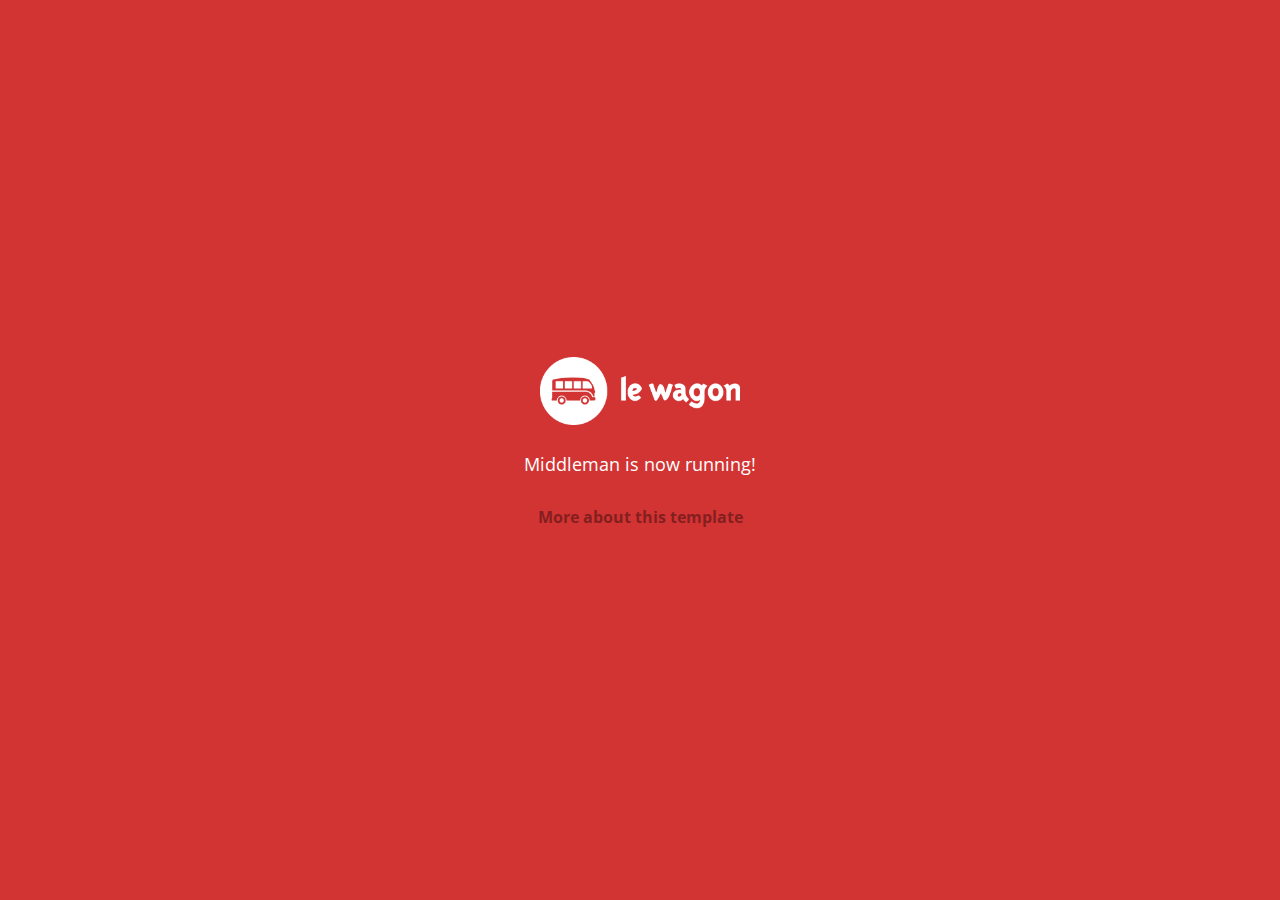
==== index.html @ 8cefeb50 "Automated commit at 2017-07-31 08:41:54 UTC by middleman-deploy 2.0.0-alpha" ====
<!doctype html>
<html>
  <head>
    <meta charset="utf-8">
    <meta http-equiv="x-ua-compatible" content="ie=edge">
    <meta name="viewport"
          content="width=device-width, initial-scale=1, shrink-to-fit=no">
    <!-- Use the title from a page's frontmatter if it has one -->
    <title>Le Wagon - Middleman</title>
    <link href="stylesheets/application-3c48b980.css" rel="stylesheet" />
    <script src="javascripts/application-93de88c9.js"></script>
    <link href="images/favicon-f15af148.png" rel="icon" type="image/png" />
  </head>
  <body>
    <div id="home">
  <div class="home-content">
    <img src="images/logo-acc9c0ec.png" width="200" alt="Logo" />
    <p>
      Middleman is now running!
    </p>
    <p class="about">
      <a href="about.html">More about this template</a>
    </p>
  </div>
</div>

  </body>
</html>
---- stylesheets/application-3c48b980.css ----
@import url("https://fonts.googleapis.com/css?family=Open+Sans:400,300,700|Raleway:400,100,300,700,500");/*!
 * Bootstrap v3.3.7 (http://getbootstrap.com)
 * Copyright 2011-2016 Twitter, Inc.
 * Licensed under MIT (https://github.com/twbs/bootstrap/blob/master/LICENSE)
 *//*! normalize.css v3.0.3 | MIT License | github.com/necolas/normalize.css */html{font-family:sans-serif;-ms-text-size-adjust:100%;-webkit-text-size-adjust:100%}body{margin:0}article,aside,details,figcaption,figure,footer,header,hgroup,main,menu,nav,section,summary{display:block}audio,canvas,progress,video{display:inline-block;vertical-align:baseline}audio:not([controls]){display:none;height:0}[hidden],template{display:none}a{background-color:transparent}a:active,a:hover{outline:0}abbr[title]{border-bottom:1px dotted}b,strong{font-weight:bold}dfn{font-style:italic}h1{font-size:2em;margin:0.67em 0}mark{background:#ff0;color:#000}small{font-size:80%}sub,sup{font-size:75%;line-height:0;position:relative;vertical-align:baseline}sup{top:-0.5em}sub{bottom:-0.25em}img{border:0}svg:not(:root){overflow:hidden}figure{margin:1em 40px}hr{-webkit-box-sizing:content-box;box-sizing:content-box;height:0}pre{overflow:auto}code,kbd,pre,samp{font-family:monospace, monospace;font-size:1em}button,input,optgroup,select,textarea{color:inherit;font:inherit;margin:0}button{overflow:visible}button,select{text-transform:none}button,html input[type="button"],input[type="reset"],input[type="submit"]{-webkit-appearance:button;cursor:pointer}button[disabled],html input[disabled]{cursor:default}button::-moz-focus-inner,input::-moz-focus-inner{border:0;padding:0}input{line-height:normal}input[type="checkbox"],input[type="radio"]{-webkit-box-sizing:border-box;box-sizing:border-box;padding:0}input[type="number"]::-webkit-inner-spin-button,input[type="number"]::-webkit-outer-spin-button{height:auto}input[type="search"]{-webkit-appearance:textfield;-webkit-box-sizing:content-box;box-sizing:content-box}input[type="search"]::-webkit-search-cancel-button,input[type="search"]::-webkit-search-decoration{-webkit-appearance:none}fieldset{border:1px solid #c0c0c0;margin:0 2px;padding:0.35em 0.625em 0.75em}legend{border:0;padding:0}textarea{overflow:auto}optgroup{font-weight:bold}table{border-collapse:collapse;border-spacing:0}td,th{padding:0}/*! Source: https://github.com/h5bp/html5-boilerplate/blob/master/src/css/main.css */@media print{*,*:before,*:after{background:transparent !important;color:#000 !important;-webkit-box-shadow:none !important;box-shadow:none !important;text-shadow:none !important}a,a:visited{text-decoration:underline}a[href]:after{content:" (" attr(href) ")"}abbr[title]:after{content:" (" attr(title) ")"}a[href^="#"]:after,a[href^="javascript:"]:after{content:""}pre,blockquote{border:1px solid #999;page-break-inside:avoid}thead{display:table-header-group}tr,img{page-break-inside:avoid}img{max-width:100% !important}p,h2,h3{orphans:3;widows:3}h2,h3{page-break-after:avoid}.navbar{display:none}.btn>.caret,.dropup>.btn>.caret{border-top-color:#000 !important}.label{border:1px solid #000}.table{border-collapse:collapse !important}.table td,.table th{background-color:#fff !important}.table-bordered th,.table-bordered td{border:1px solid #ddd !important}}@font-face{font-family:'Glyphicons Halflings';src:url("../assets/bootstrap/glyphicons-halflings-regular-86b6f62b.eot");src:url("../assets/bootstrap/glyphicons-halflings-regular-86b6f62b.eot?#iefix") format("embedded-opentype"),url("../assets/bootstrap/glyphicons-halflings-regular-ca35b697.woff2") format("woff2"),url("../assets/bootstrap/glyphicons-halflings-regular-278e49a8.woff") format("woff"),url("../assets/bootstrap/glyphicons-halflings-regular-44bc1850.ttf") format("truetype"),url("../assets/bootstrap/glyphicons-halflings-regular-de51a849.svg#glyphicons_halflingsregular") format("svg")}.glyphicon{position:relative;top:1px;display:inline-block;font-family:'Glyphicons Halflings';font-style:normal;font-weight:normal;line-height:1;-webkit-font-smoothing:antialiased;-moz-osx-font-smoothing:grayscale}.glyphicon-asterisk:before{content:"\002a"}.glyphicon-plus:before{content:"\002b"}.glyphicon-euro:before,.glyphicon-eur:before{content:"\20ac"}.glyphicon-minus:before{content:"\2212"}.glyphicon-cloud:before{content:"\2601"}.glyphicon-envelope:before{content:"\2709"}.glyphicon-pencil:before{content:"\270f"}.glyphicon-glass:before{content:"\e001"}.glyphicon-music:before{content:"\e002"}.glyphicon-search:before{content:"\e003"}.glyphicon-heart:before{content:"\e005"}.glyphicon-star:before{content:"\e006"}.glyphicon-star-empty:before{content:"\e007"}.glyphicon-user:before{content:"\e008"}.glyphicon-film:before{content:"\e009"}.glyphicon-th-large:before{content:"\e010"}.glyphicon-th:before{content:"\e011"}.glyphicon-th-list:before{content:"\e012"}.glyphicon-ok:before{content:"\e013"}.glyphicon-remove:before{content:"\e014"}.glyphicon-zoom-in:before{content:"\e015"}.glyphicon-zoom-out:before{content:"\e016"}.glyphicon-off:before{content:"\e017"}.glyphicon-signal:before{content:"\e018"}.glyphicon-cog:before{content:"\e019"}.glyphicon-trash:before{content:"\e020"}.glyphicon-home:before{content:"\e021"}.glyphicon-file:before{content:"\e022"}.glyphicon-time:before{content:"\e023"}.glyphicon-road:before{content:"\e024"}.glyphicon-download-alt:before{content:"\e025"}.glyphicon-download:before{content:"\e026"}.glyphicon-upload:before{content:"\e027"}.glyphicon-inbox:before{content:"\e028"}.glyphicon-play-circle:before{content:"\e029"}.glyphicon-repeat:before{content:"\e030"}.glyphicon-refresh:before{content:"\e031"}.glyphicon-list-alt:before{content:"\e032"}.glyphicon-lock:before{content:"\e033"}.glyphicon-flag:before{content:"\e034"}.glyphicon-headphones:before{content:"\e035"}.glyphicon-volume-off:before{content:"\e036"}.glyphicon-volume-down:before{content:"\e037"}.glyphicon-volume-up:before{content:"\e038"}.glyphicon-qrcode:before{content:"\e039"}.glyphicon-barcode:before{content:"\e040"}.glyphicon-tag:before{content:"\e041"}.glyphicon-tags:before{content:"\e042"}.glyphicon-book:before{content:"\e043"}.glyphicon-bookmark:before{content:"\e044"}.glyphicon-print:before{content:"\e045"}.glyphicon-camera:before{content:"\e046"}.glyphicon-font:before{content:"\e047"}.glyphicon-bold:before{content:"\e048"}.glyphicon-italic:before{content:"\e049"}.glyphicon-text-height:before{content:"\e050"}.glyphicon-text-width:before{content:"\e051"}.glyphicon-align-left:before{content:"\e052"}.glyphicon-align-center:before{content:"\e053"}.glyphicon-align-right:before{content:"\e054"}.glyphicon-align-justify:before{content:"\e055"}.glyphicon-list:before{content:"\e056"}.glyphicon-indent-left:before{content:"\e057"}.glyphicon-indent-right:before{content:"\e058"}.glyphicon-facetime-video:before{content:"\e059"}.glyphicon-picture:before{content:"\e060"}.glyphicon-map-marker:before{content:"\e062"}.glyphicon-adjust:before{content:"\e063"}.glyphicon-tint:before{content:"\e064"}.glyphicon-edit:before{content:"\e065"}.glyphicon-share:before{content:"\e066"}.glyphicon-check:before{content:"\e067"}.glyphicon-move:before{content:"\e068"}.glyphicon-step-backward:before{content:"\e069"}.glyphicon-fast-backward:before{content:"\e070"}.glyphicon-backward:before{content:"\e071"}.glyphicon-play:before{content:"\e072"}.glyphicon-pause:before{content:"\e073"}.glyphicon-stop:before{content:"\e074"}.glyphicon-forward:before{content:"\e075"}.glyphicon-fast-forward:before{content:"\e076"}.glyphicon-step-forward:before{content:"\e077"}.glyphicon-eject:before{content:"\e078"}.glyphicon-chevron-left:before{content:"\e079"}.glyphicon-chevron-right:before{content:"\e080"}.glyphicon-plus-sign:before{content:"\e081"}.glyphicon-minus-sign:before{content:"\e082"}.glyphicon-remove-sign:before{content:"\e083"}.glyphicon-ok-sign:before{content:"\e084"}.glyphicon-question-sign:before{content:"\e085"}.glyphicon-info-sign:before{content:"\e086"}.glyphicon-screenshot:before{content:"\e087"}.glyphicon-remove-circle:before{content:"\e088"}.glyphicon-ok-circle:before{content:"\e089"}.glyphicon-ban-circle:before{content:"\e090"}.glyphicon-arrow-left:before{content:"\e091"}.glyphicon-arrow-right:before{content:"\e092"}.glyphicon-arrow-up:before{content:"\e093"}.glyphicon-arrow-down:before{content:"\e094"}.glyphicon-share-alt:before{content:"\e095"}.glyphicon-resize-full:before{content:"\e096"}.glyphicon-resize-small:before{content:"\e097"}.glyphicon-exclamation-sign:before{content:"\e101"}.glyphicon-gift:before{content:"\e102"}.glyphicon-leaf:before{content:"\e103"}.glyphicon-fire:before{content:"\e104"}.glyphicon-eye-open:before{content:"\e105"}.glyphicon-eye-close:before{content:"\e106"}.glyphicon-warning-sign:before{content:"\e107"}.glyphicon-plane:before{content:"\e108"}.glyphicon-calendar:before{content:"\e109"}.glyphicon-random:before{content:"\e110"}.glyphicon-comment:before{content:"\e111"}.glyphicon-magnet:before{content:"\e112"}.glyphicon-chevron-up:before{content:"\e113"}.glyphicon-chevron-down:before{content:"\e114"}.glyphicon-retweet:before{content:"\e115"}.glyphicon-shopping-cart:before{content:"\e116"}.glyphicon-folder-close:before{content:"\e117"}.glyphicon-folder-open:before{content:"\e118"}.glyphicon-resize-vertical:before{content:"\e119"}.glyphicon-resize-horizontal:before{content:"\e120"}.glyphicon-hdd:before{content:"\e121"}.glyphicon-bullhorn:before{content:"\e122"}.glyphicon-bell:before{content:"\e123"}.glyphicon-certificate:before{content:"\e124"}.glyphicon-thumbs-up:before{content:"\e125"}.glyphicon-thumbs-down:before{content:"\e126"}.glyphicon-hand-right:before{content:"\e127"}.glyphicon-hand-left:before{content:"\e128"}.glyphicon-hand-up:before{content:"\e129"}.glyphicon-hand-down:before{content:"\e130"}.glyphicon-circle-arrow-right:before{content:"\e131"}.glyphicon-circle-arrow-left:before{content:"\e132"}.glyphicon-circle-arrow-up:before{content:"\e133"}.glyphicon-circle-arrow-down:before{content:"\e134"}.glyphicon-globe:before{content:"\e135"}.glyphicon-wrench:before{content:"\e136"}.glyphicon-tasks:before{content:"\e137"}.glyphicon-filter:before{content:"\e138"}.glyphicon-briefcase:before{content:"\e139"}.glyphicon-fullscreen:before{content:"\e140"}.glyphicon-dashboard:before{content:"\e141"}.glyphicon-paperclip:before{content:"\e142"}.glyphicon-heart-empty:before{content:"\e143"}.glyphicon-link:before{content:"\e144"}.glyphicon-phone:before{content:"\e145"}.glyphicon-pushpin:before{content:"\e146"}.glyphicon-usd:before{content:"\e148"}.glyphicon-gbp:before{content:"\e149"}.glyphicon-sort:before{content:"\e150"}.glyphicon-sort-by-alphabet:before{content:"\e151"}.glyphicon-sort-by-alphabet-alt:before{content:"\e152"}.glyphicon-sort-by-order:before{content:"\e153"}.glyphicon-sort-by-order-alt:before{content:"\e154"}.glyphicon-sort-by-attributes:before{content:"\e155"}.glyphicon-sort-by-attributes-alt:before{content:"\e156"}.glyphicon-unchecked:before{content:"\e157"}.glyphicon-expand:before{content:"\e158"}.glyphicon-collapse-down:before{content:"\e159"}.glyphicon-collapse-up:before{content:"\e160"}.glyphicon-log-in:before{content:"\e161"}.glyphicon-flash:before{content:"\e162"}.glyphicon-log-out:before{content:"\e163"}.glyphicon-new-window:before{content:"\e164"}.glyphicon-record:before{content:"\e165"}.glyphicon-save:before{content:"\e166"}.glyphicon-open:before{content:"\e167"}.glyphicon-saved:before{content:"\e168"}.glyphicon-import:before{content:"\e169"}.glyphicon-export:before{content:"\e170"}.glyphicon-send:before{content:"\e171"}.glyphicon-floppy-disk:before{content:"\e172"}.glyphicon-floppy-saved:before{content:"\e173"}.glyphicon-floppy-remove:before{content:"\e174"}.glyphicon-floppy-save:before{content:"\e175"}.glyphicon-floppy-open:before{content:"\e176"}.glyphicon-credit-card:before{content:"\e177"}.glyphicon-transfer:before{content:"\e178"}.glyphicon-cutlery:before{content:"\e179"}.glyphicon-header:before{content:"\e180"}.glyphicon-compressed:before{content:"\e181"}.glyphicon-earphone:before{content:"\e182"}.glyphicon-phone-alt:before{content:"\e183"}.glyphicon-tower:before{content:"\e184"}.glyphicon-stats:before{content:"\e185"}.glyphicon-sd-video:before{content:"\e186"}.glyphicon-hd-video:before{content:"\e187"}.glyphicon-subtitles:before{content:"\e188"}.glyphicon-sound-stereo:before{content:"\e189"}.glyphicon-sound-dolby:before{content:"\e190"}.glyphicon-sound-5-1:before{content:"\e191"}.glyphicon-sound-6-1:before{content:"\e192"}.glyphicon-sound-7-1:before{content:"\e193"}.glyphicon-copyright-mark:before{content:"\e194"}.glyphicon-registration-mark:before{content:"\e195"}.glyphicon-cloud-download:before{content:"\e197"}.glyphicon-cloud-upload:before{content:"\e198"}.glyphicon-tree-conifer:before{content:"\e199"}.glyphicon-tree-deciduous:before{content:"\e200"}.glyphicon-cd:before{content:"\e201"}.glyphicon-save-file:before{content:"\e202"}.glyphicon-open-file:before{content:"\e203"}.glyphicon-level-up:before{content:"\e204"}.glyphicon-copy:before{content:"\e205"}.glyphicon-paste:before{content:"\e206"}.glyphicon-alert:before{content:"\e209"}.glyphicon-equalizer:before{content:"\e210"}.glyphicon-king:before{content:"\e211"}.glyphicon-queen:before{content:"\e212"}.glyphicon-pawn:before{content:"\e213"}.glyphicon-bishop:before{content:"\e214"}.glyphicon-knight:before{content:"\e215"}.glyphicon-baby-formula:before{content:"\e216"}.glyphicon-tent:before{content:"\26fa"}.glyphicon-blackboard:before{content:"\e218"}.glyphicon-bed:before{content:"\e219"}.glyphicon-apple:before{content:"\f8ff"}.glyphicon-erase:before{content:"\e221"}.glyphicon-hourglass:before{content:"\231b"}.glyphicon-lamp:before{content:"\e223"}.glyphicon-duplicate:before{content:"\e224"}.glyphicon-piggy-bank:before{content:"\e225"}.glyphicon-scissors:before{content:"\e226"}.glyphicon-bitcoin:before{content:"\e227"}.glyphicon-btc:before{content:"\e227"}.glyphicon-xbt:before{content:"\e227"}.glyphicon-yen:before{content:"\00a5"}.glyphicon-jpy:before{content:"\00a5"}.glyphicon-ruble:before{content:"\20bd"}.glyphicon-rub:before{content:"\20bd"}.glyphicon-scale:before{content:"\e230"}.glyphicon-ice-lolly:before{content:"\e231"}.glyphicon-ice-lolly-tasted:before{content:"\e232"}.glyphicon-education:before{content:"\e233"}.glyphicon-option-horizontal:before{content:"\e234"}.glyphicon-option-vertical:before{content:"\e235"}.glyphicon-menu-hamburger:before{content:"\e236"}.glyphicon-modal-window:before{content:"\e237"}.glyphicon-oil:before{content:"\e238"}.glyphicon-grain:before{content:"\e239"}.glyphicon-sunglasses:before{content:"\e240"}.glyphicon-text-size:before{content:"\e241"}.glyphicon-text-color:before{content:"\e242"}.glyphicon-text-background:before{content:"\e243"}.glyphicon-object-align-top:before{content:"\e244"}.glyphicon-object-align-bottom:before{content:"\e245"}.glyphicon-object-align-horizontal:before{content:"\e246"}.glyphicon-object-align-left:before{content:"\e247"}.glyphicon-object-align-vertical:before{content:"\e248"}.glyphicon-object-align-right:before{content:"\e249"}.glyphicon-triangle-right:before{content:"\e250"}.glyphicon-triangle-left:before{content:"\e251"}.glyphicon-triangle-bottom:before{content:"\e252"}.glyphicon-triangle-top:before{content:"\e253"}.glyphicon-console:before{content:"\e254"}.glyphicon-superscript:before{content:"\e255"}.glyphicon-subscript:before{content:"\e256"}.glyphicon-menu-left:before{content:"\e257"}.glyphicon-menu-right:before{content:"\e258"}.glyphicon-menu-down:before{content:"\e259"}.glyphicon-menu-up:before{content:"\e260"}*{-webkit-box-sizing:border-box;box-sizing:border-box}*:before,*:after{-webkit-box-sizing:border-box;box-sizing:border-box}html{font-size:10px;-webkit-tap-highlight-color:transparent}body{font-family:"Open Sans", "Helvetica", "sans-serif";font-size:18px;line-height:1.42857143;color:#333333;background-color:#F4F4F4}input,button,select,textarea{font-family:inherit;font-size:inherit;line-height:inherit}a{color:#469AE0;text-decoration:none}a:hover,a:focus{color:#1f74ba;text-decoration:underline}a:focus{outline:5px auto -webkit-focus-ring-color;outline-offset:-2px}figure{margin:0}img{vertical-align:middle}.img-responsive{display:block;max-width:100%;height:auto}.img-rounded{border-radius:2px}.img-thumbnail{padding:4px;line-height:1.42857143;background-color:#F4F4F4;border:1px solid #ddd;border-radius:2px;-webkit-transition:all 0.2s ease-in-out;transition:all 0.2s ease-in-out;display:inline-block;max-width:100%;height:auto}.img-circle{border-radius:50%}hr{margin-top:25px;margin-bottom:25px;border:0;border-top:1px solid #eeeeee}.sr-only{position:absolute;width:1px;height:1px;margin:-1px;padding:0;overflow:hidden;clip:rect(0, 0, 0, 0);border:0}.sr-only-focusable:active,.sr-only-focusable:focus{position:static;width:auto;height:auto;margin:0;overflow:visible;clip:auto}[role="button"]{cursor:pointer}h1,h2,h3,h4,h5,h6,.h1,.h2,.h3,.h4,.h5,.h6{font-family:"Raleway", "Helvetica", "sans-serif";font-weight:500;line-height:1.1;color:inherit}h1 small,h1 .small,h2 small,h2 .small,h3 small,h3 .small,h4 small,h4 .small,h5 small,h5 .small,h6 small,h6 .small,.h1 small,.h1 .small,.h2 small,.h2 .small,.h3 small,.h3 .small,.h4 small,.h4 .small,.h5 small,.h5 .small,.h6 small,.h6 .small{font-weight:normal;line-height:1;color:#777777}h1,.h1,h2,.h2,h3,.h3{margin-top:25px;margin-bottom:12.5px}h1 small,h1 .small,.h1 small,.h1 .small,h2 small,h2 .small,.h2 small,.h2 .small,h3 small,h3 .small,.h3 small,.h3 .small{font-size:65%}h4,.h4,h5,.h5,h6,.h6{margin-top:12.5px;margin-bottom:12.5px}h4 small,h4 .small,.h4 small,.h4 .small,h5 small,h5 .small,.h5 small,.h5 .small,h6 small,h6 .small,.h6 small,.h6 .small{font-size:75%}h1,.h1{font-size:46px}h2,.h2{font-size:38px}h3,.h3{font-size:31px}h4,.h4{font-size:23px}h5,.h5{font-size:18px}h6,.h6{font-size:16px}p{margin:0 0 12.5px}.lead{margin-bottom:25px;font-size:20px;font-weight:300;line-height:1.4}@media (min-width: 768px){.lead{font-size:27px}}small,.small{font-size:88%}mark,.mark{background-color:#fcf8e3;padding:.2em}.text-left{text-align:left}.text-right{text-align:right}.text-center{text-align:center}.text-justify{text-align:justify}.text-nowrap{white-space:nowrap}.text-lowercase{text-transform:lowercase}.text-uppercase,.initialism{text-transform:uppercase}.text-capitalize{text-transform:capitalize}.text-muted{color:#777777}.text-primary{color:#469AE0}a.text-primary:hover,a.text-primary:focus{color:#2381d0}.text-success{color:#3c763d}a.text-success:hover,a.text-success:focus{color:#2b542c}.text-info{color:#31708f}a.text-info:hover,a.text-info:focus{color:#245269}.text-warning{color:#8a6d3b}a.text-warning:hover,a.text-warning:focus{color:#66512c}.text-danger{color:#a94442}a.text-danger:hover,a.text-danger:focus{color:#843534}.bg-primary{color:#fff}.bg-primary{background-color:#469AE0}a.bg-primary:hover,a.bg-primary:focus{background-color:#2381d0}.bg-success{background-color:#dff0d8}a.bg-success:hover,a.bg-success:focus{background-color:#c1e2b3}.bg-info{background-color:#d9edf7}a.bg-info:hover,a.bg-info:focus{background-color:#afd9ee}.bg-warning{background-color:#fcf8e3}a.bg-warning:hover,a.bg-warning:focus{background-color:#f7ecb5}.bg-danger{background-color:#f2dede}a.bg-danger:hover,a.bg-danger:focus{background-color:#e4b9b9}.page-header{padding-bottom:11.5px;margin:50px 0 25px;border-bottom:1px solid #eeeeee}ul,ol{margin-top:0;margin-bottom:12.5px}ul ul,ul ol,ol ul,ol ol{margin-bottom:0}.list-unstyled{padding-left:0;list-style:none}.list-inline{padding-left:0;list-style:none;margin-left:-5px}.list-inline>li{display:inline-block;padding-left:5px;padding-right:5px}dl{margin-top:0;margin-bottom:25px}dt,dd{line-height:1.42857143}dt{font-weight:bold}dd{margin-left:0}.dl-horizontal dd:before,.dl-horizontal dd:after{content:" ";display:table}.dl-horizontal dd:after{clear:both}@media (min-width: 768px){.dl-horizontal dt{float:left;width:160px;clear:left;text-align:right;overflow:hidden;text-overflow:ellipsis;white-space:nowrap}.dl-horizontal dd{margin-left:180px}}abbr[title],abbr[data-original-title]{cursor:help;border-bottom:1px dotted #777777}.initialism{font-size:90%}blockquote{padding:12.5px 25px;margin:0 0 25px;font-size:22.5px;border-left:5px solid #eeeeee}blockquote p:last-child,blockquote ul:last-child,blockquote ol:last-child{margin-bottom:0}blockquote footer,blockquote small,blockquote .small{display:block;font-size:80%;line-height:1.42857143;color:#777777}blockquote footer:before,blockquote small:before,blockquote .small:before{content:'\2014 \00A0'}.blockquote-reverse,blockquote.pull-right{padding-right:15px;padding-left:0;border-right:5px solid #eeeeee;border-left:0;text-align:right}.blockquote-reverse footer:before,.blockquote-reverse small:before,.blockquote-reverse .small:before,blockquote.pull-right footer:before,blockquote.pull-right small:before,blockquote.pull-right .small:before{content:''}.blockquote-reverse footer:after,.blockquote-reverse small:after,.blockquote-reverse .small:after,blockquote.pull-right footer:after,blockquote.pull-right small:after,blockquote.pull-right .small:after{content:'\00A0 \2014'}address{margin-bottom:25px;font-style:normal;line-height:1.42857143}code,kbd,pre,samp{font-family:Menlo, Monaco, Consolas, "Courier New", monospace}code{padding:2px 4px;font-size:90%;color:#c7254e;background-color:#f9f2f4;border-radius:2px}kbd{padding:2px 4px;font-size:90%;color:#fff;background-color:#333;border-radius:2px;-webkit-box-shadow:inset 0 -1px 0 rgba(0,0,0,0.25);box-shadow:inset 0 -1px 0 rgba(0,0,0,0.25)}kbd kbd{padding:0;font-size:100%;font-weight:bold;-webkit-box-shadow:none;box-shadow:none}pre{display:block;padding:12px;margin:0 0 12.5px;font-size:17px;line-height:1.42857143;word-break:break-all;word-wrap:break-word;color:#333333;background-color:#f5f5f5;border:1px solid #ccc;border-radius:2px}pre code{padding:0;font-size:inherit;color:inherit;white-space:pre-wrap;background-color:transparent;border-radius:0}.pre-scrollable{max-height:340px;overflow-y:scroll}.container{margin-right:auto;margin-left:auto;padding-left:15px;padding-right:15px}.container:before,.container:after{content:" ";display:table}.container:after{clear:both}@media (min-width: 768px){.container{width:750px}}@media (min-width: 992px){.container{width:970px}}@media (min-width: 1200px){.container{width:1170px}}.container-fluid{margin-right:auto;margin-left:auto;padding-left:15px;padding-right:15px}.container-fluid:before,.container-fluid:after{content:" ";display:table}.container-fluid:after{clear:both}.row{margin-left:-15px;margin-right:-15px}.row:before,.row:after{content:" ";display:table}.row:after{clear:both}.col-xs-1,.col-sm-1,.col-md-1,.col-lg-1,.col-xs-2,.col-sm-2,.col-md-2,.col-lg-2,.col-xs-3,.col-sm-3,.col-md-3,.col-lg-3,.col-xs-4,.col-sm-4,.col-md-4,.col-lg-4,.col-xs-5,.col-sm-5,.col-md-5,.col-lg-5,.col-xs-6,.col-sm-6,.col-md-6,.col-lg-6,.col-xs-7,.col-sm-7,.col-md-7,.col-lg-7,.col-xs-8,.col-sm-8,.col-md-8,.col-lg-8,.col-xs-9,.col-sm-9,.col-md-9,.col-lg-9,.col-xs-10,.col-sm-10,.col-md-10,.col-lg-10,.col-xs-11,.col-sm-11,.col-md-11,.col-lg-11,.col-xs-12,.col-sm-12,.col-md-12,.col-lg-12{position:relative;min-height:1px;padding-left:15px;padding-right:15px}.col-xs-1,.col-xs-2,.col-xs-3,.col-xs-4,.col-xs-5,.col-xs-6,.col-xs-7,.col-xs-8,.col-xs-9,.col-xs-10,.col-xs-11,.col-xs-12{float:left}.col-xs-1{width:8.33333333%}.col-xs-2{width:16.66666667%}.col-xs-3{width:25%}.col-xs-4{width:33.33333333%}.col-xs-5{width:41.66666667%}.col-xs-6{width:50%}.col-xs-7{width:58.33333333%}.col-xs-8{width:66.66666667%}.col-xs-9{width:75%}.col-xs-10{width:83.33333333%}.col-xs-11{width:91.66666667%}.col-xs-12{width:100%}.col-xs-pull-0{right:auto}.col-xs-pull-1{right:8.33333333%}.col-xs-pull-2{right:16.66666667%}.col-xs-pull-3{right:25%}.col-xs-pull-4{right:33.33333333%}.col-xs-pull-5{right:41.66666667%}.col-xs-pull-6{right:50%}.col-xs-pull-7{right:58.33333333%}.col-xs-pull-8{right:66.66666667%}.col-xs-pull-9{right:75%}.col-xs-pull-10{right:83.33333333%}.col-xs-pull-11{right:91.66666667%}.col-xs-pull-12{right:100%}.col-xs-push-0{left:auto}.col-xs-push-1{left:8.33333333%}.col-xs-push-2{left:16.66666667%}.col-xs-push-3{left:25%}.col-xs-push-4{left:33.33333333%}.col-xs-push-5{left:41.66666667%}.col-xs-push-6{left:50%}.col-xs-push-7{left:58.33333333%}.col-xs-push-8{left:66.66666667%}.col-xs-push-9{left:75%}.col-xs-push-10{left:83.33333333%}.col-xs-push-11{left:91.66666667%}.col-xs-push-12{left:100%}.col-xs-offset-0{margin-left:0%}.col-xs-offset-1{margin-left:8.33333333%}.col-xs-offset-2{margin-left:16.66666667%}.col-xs-offset-3{margin-left:25%}.col-xs-offset-4{margin-left:33.33333333%}.col-xs-offset-5{margin-left:41.66666667%}.col-xs-offset-6{margin-left:50%}.col-xs-offset-7{margin-left:58.33333333%}.col-xs-offset-8{margin-left:66.66666667%}.col-xs-offset-9{margin-left:75%}.col-xs-offset-10{margin-left:83.33333333%}.col-xs-offset-11{margin-left:91.66666667%}.col-xs-offset-12{margin-left:100%}@media (min-width: 768px){.col-sm-1,.col-sm-2,.col-sm-3,.col-sm-4,.col-sm-5,.col-sm-6,.col-sm-7,.col-sm-8,.col-sm-9,.col-sm-10,.col-sm-11,.col-sm-12{float:left}.col-sm-1{width:8.33333333%}.col-sm-2{width:16.66666667%}.col-sm-3{width:25%}.col-sm-4{width:33.33333333%}.col-sm-5{width:41.66666667%}.col-sm-6{width:50%}.col-sm-7{width:58.33333333%}.col-sm-8{width:66.66666667%}.col-sm-9{width:75%}.col-sm-10{width:83.33333333%}.col-sm-11{width:91.66666667%}.col-sm-12{width:100%}.col-sm-pull-0{right:auto}.col-sm-pull-1{right:8.33333333%}.col-sm-pull-2{right:16.66666667%}.col-sm-pull-3{right:25%}.col-sm-pull-4{right:33.33333333%}.col-sm-pull-5{right:41.66666667%}.col-sm-pull-6{right:50%}.col-sm-pull-7{right:58.33333333%}.col-sm-pull-8{right:66.66666667%}.col-sm-pull-9{right:75%}.col-sm-pull-10{right:83.33333333%}.col-sm-pull-11{right:91.66666667%}.col-sm-pull-12{right:100%}.col-sm-push-0{left:auto}.col-sm-push-1{left:8.33333333%}.col-sm-push-2{left:16.66666667%}.col-sm-push-3{left:25%}.col-sm-push-4{left:33.33333333%}.col-sm-push-5{left:41.66666667%}.col-sm-push-6{left:50%}.col-sm-push-7{left:58.33333333%}.col-sm-push-8{left:66.66666667%}.col-sm-push-9{left:75%}.col-sm-push-10{left:83.33333333%}.col-sm-push-11{left:91.66666667%}.col-sm-push-12{left:100%}.col-sm-offset-0{margin-left:0%}.col-sm-offset-1{margin-left:8.33333333%}.col-sm-offset-2{margin-left:16.66666667%}.col-sm-offset-3{margin-left:25%}.col-sm-offset-4{margin-left:33.33333333%}.col-sm-offset-5{margin-left:41.66666667%}.col-sm-offset-6{margin-left:50%}.col-sm-offset-7{margin-left:58.33333333%}.col-sm-offset-8{margin-left:66.66666667%}.col-sm-offset-9{margin-left:75%}.col-sm-offset-10{margin-left:83.33333333%}.col-sm-offset-11{margin-left:91.66666667%}.col-sm-offset-12{margin-left:100%}}@media (min-width: 992px){.col-md-1,.col-md-2,.col-md-3,.col-md-4,.col-md-5,.col-md-6,.col-md-7,.col-md-8,.col-md-9,.col-md-10,.col-md-11,.col-md-12{float:left}.col-md-1{width:8.33333333%}.col-md-2{width:16.66666667%}.col-md-3{width:25%}.col-md-4{width:33.33333333%}.col-md-5{width:41.66666667%}.col-md-6{width:50%}.col-md-7{width:58.33333333%}.col-md-8{width:66.66666667%}.col-md-9{width:75%}.col-md-10{width:83.33333333%}.col-md-11{width:91.66666667%}.col-md-12{width:100%}.col-md-pull-0{right:auto}.col-md-pull-1{right:8.33333333%}.col-md-pull-2{right:16.66666667%}.col-md-pull-3{right:25%}.col-md-pull-4{right:33.33333333%}.col-md-pull-5{right:41.66666667%}.col-md-pull-6{right:50%}.col-md-pull-7{right:58.33333333%}.col-md-pull-8{right:66.66666667%}.col-md-pull-9{right:75%}.col-md-pull-10{right:83.33333333%}.col-md-pull-11{right:91.66666667%}.col-md-pull-12{right:100%}.col-md-push-0{left:auto}.col-md-push-1{left:8.33333333%}.col-md-push-2{left:16.66666667%}.col-md-push-3{left:25%}.col-md-push-4{left:33.33333333%}.col-md-push-5{left:41.66666667%}.col-md-push-6{left:50%}.col-md-push-7{left:58.33333333%}.col-md-push-8{left:66.66666667%}.col-md-push-9{left:75%}.col-md-push-10{left:83.33333333%}.col-md-push-11{left:91.66666667%}.col-md-push-12{left:100%}.col-md-offset-0{margin-left:0%}.col-md-offset-1{margin-left:8.33333333%}.col-md-offset-2{margin-left:16.66666667%}.col-md-offset-3{margin-left:25%}.col-md-offset-4{margin-left:33.33333333%}.col-md-offset-5{margin-left:41.66666667%}.col-md-offset-6{margin-left:50%}.col-md-offset-7{margin-left:58.33333333%}.col-md-offset-8{margin-left:66.66666667%}.col-md-offset-9{margin-left:75%}.col-md-offset-10{margin-left:83.33333333%}.col-md-offset-11{margin-left:91.66666667%}.col-md-offset-12{margin-left:100%}}@media (min-width: 1200px){.col-lg-1,.col-lg-2,.col-lg-3,.col-lg-4,.col-lg-5,.col-lg-6,.col-lg-7,.col-lg-8,.col-lg-9,.col-lg-10,.col-lg-11,.col-lg-12{float:left}.col-lg-1{width:8.33333333%}.col-lg-2{width:16.66666667%}.col-lg-3{width:25%}.col-lg-4{width:33.33333333%}.col-lg-5{width:41.66666667%}.col-lg-6{width:50%}.col-lg-7{width:58.33333333%}.col-lg-8{width:66.66666667%}.col-lg-9{width:75%}.col-lg-10{width:83.33333333%}.col-lg-11{width:91.66666667%}.col-lg-12{width:100%}.col-lg-pull-0{right:auto}.col-lg-pull-1{right:8.33333333%}.col-lg-pull-2{right:16.66666667%}.col-lg-pull-3{right:25%}.col-lg-pull-4{right:33.33333333%}.col-lg-pull-5{right:41.66666667%}.col-lg-pull-6{right:50%}.col-lg-pull-7{right:58.33333333%}.col-lg-pull-8{right:66.66666667%}.col-lg-pull-9{right:75%}.col-lg-pull-10{right:83.33333333%}.col-lg-pull-11{right:91.66666667%}.col-lg-pull-12{right:100%}.col-lg-push-0{left:auto}.col-lg-push-1{left:8.33333333%}.col-lg-push-2{left:16.66666667%}.col-lg-push-3{left:25%}.col-lg-push-4{left:33.33333333%}.col-lg-push-5{left:41.66666667%}.col-lg-push-6{left:50%}.col-lg-push-7{left:58.33333333%}.col-lg-push-8{left:66.66666667%}.col-lg-push-9{left:75%}.col-lg-push-10{left:83.33333333%}.col-lg-push-11{left:91.66666667%}.col-lg-push-12{left:100%}.col-lg-offset-0{margin-left:0%}.col-lg-offset-1{margin-left:8.33333333%}.col-lg-offset-2{margin-left:16.66666667%}.col-lg-offset-3{margin-left:25%}.col-lg-offset-4{margin-left:33.33333333%}.col-lg-offset-5{margin-left:41.66666667%}.col-lg-offset-6{margin-left:50%}.col-lg-offset-7{margin-left:58.33333333%}.col-lg-offset-8{margin-left:66.66666667%}.col-lg-offset-9{margin-left:75%}.col-lg-offset-10{margin-left:83.33333333%}.col-lg-offset-11{margin-left:91.66666667%}.col-lg-offset-12{margin-left:100%}}table{background-color:transparent}caption{padding-top:8px;padding-bottom:8px;color:#777777;text-align:left}th{text-align:left}.table{width:100%;max-width:100%;margin-bottom:25px}.table>thead>tr>th,.table>thead>tr>td,.table>tbody>tr>th,.table>tbody>tr>td,.table>tfoot>tr>th,.table>tfoot>tr>td{padding:8px;line-height:1.42857143;vertical-align:top;border-top:1px solid #ddd}.table>thead>tr>th{vertical-align:bottom;border-bottom:2px solid #ddd}.table>caption+thead>tr:first-child>th,.table>caption+thead>tr:first-child>td,.table>colgroup+thead>tr:first-child>th,.table>colgroup+thead>tr:first-child>td,.table>thead:first-child>tr:first-child>th,.table>thead:first-child>tr:first-child>td{border-top:0}.table>tbody+tbody{border-top:2px solid #ddd}.table .table{background-color:#F4F4F4}.table-condensed>thead>tr>th,.table-condensed>thead>tr>td,.table-condensed>tbody>tr>th,.table-condensed>tbody>tr>td,.table-condensed>tfoot>tr>th,.table-condensed>tfoot>tr>td{padding:5px}.table-bordered{border:1px solid #ddd}.table-bordered>thead>tr>th,.table-bordered>thead>tr>td,.table-bordered>tbody>tr>th,.table-bordered>tbody>tr>td,.table-bordered>tfoot>tr>th,.table-bordered>tfoot>tr>td{border:1px solid #ddd}.table-bordered>thead>tr>th,.table-bordered>thead>tr>td{border-bottom-width:2px}.table-striped>tbody>tr:nth-of-type(odd){background-color:#f9f9f9}.table-hover>tbody>tr:hover{background-color:#f5f5f5}table col[class*="col-"]{position:static;float:none;display:table-column}table td[class*="col-"],table th[class*="col-"]{position:static;float:none;display:table-cell}.table>thead>tr>td.active,.table>thead>tr>th.active,.table>thead>tr.active>td,.table>thead>tr.active>th,.table>tbody>tr>td.active,.table>tbody>tr>th.active,.table>tbody>tr.active>td,.table>tbody>tr.active>th,.table>tfoot>tr>td.active,.table>tfoot>tr>th.active,.table>tfoot>tr.active>td,.table>tfoot>tr.active>th{background-color:#f5f5f5}.table-hover>tbody>tr>td.active:hover,.table-hover>tbody>tr>th.active:hover,.table-hover>tbody>tr.active:hover>td,.table-hover>tbody>tr:hover>.active,.table-hover>tbody>tr.active:hover>th{background-color:#e8e8e8}.table>thead>tr>td.success,.table>thead>tr>th.success,.table>thead>tr.success>td,.table>thead>tr.success>th,.table>tbody>tr>td.success,.table>tbody>tr>th.success,.table>tbody>tr.success>td,.table>tbody>tr.success>th,.table>tfoot>tr>td.success,.table>tfoot>tr>th.success,.table>tfoot>tr.success>td,.table>tfoot>tr.success>th{background-color:#dff0d8}.table-hover>tbody>tr>td.success:hover,.table-hover>tbody>tr>th.success:hover,.table-hover>tbody>tr.success:hover>td,.table-hover>tbody>tr:hover>.success,.table-hover>tbody>tr.success:hover>th{background-color:#d0e9c6}.table>thead>tr>td.info,.table>thead>tr>th.info,.table>thead>tr.info>td,.table>thead>tr.info>th,.table>tbody>tr>td.info,.table>tbody>tr>th.info,.table>tbody>tr.info>td,.table>tbody>tr.info>th,.table>tfoot>tr>td.info,.table>tfoot>tr>th.info,.table>tfoot>tr.info>td,.table>tfoot>tr.info>th{background-color:#d9edf7}.table-hover>tbody>tr>td.info:hover,.table-hover>tbody>tr>th.info:hover,.table-hover>tbody>tr.info:hover>td,.table-hover>tbody>tr:hover>.info,.table-hover>tbody>tr.info:hover>th{background-color:#c4e3f3}.table>thead>tr>td.warning,.table>thead>tr>th.warning,.table>thead>tr.warning>td,.table>thead>tr.warning>th,.table>tbody>tr>td.warning,.table>tbody>tr>th.warning,.table>tbody>tr.warning>td,.table>tbody>tr.warning>th,.table>tfoot>tr>td.warning,.table>tfoot>tr>th.warning,.table>tfoot>tr.warning>td,.table>tfoot>tr.warning>th{background-color:#fcf8e3}.table-hover>tbody>tr>td.warning:hover,.table-hover>tbody>tr>th.warning:hover,.table-hover>tbody>tr.warning:hover>td,.table-hover>tbody>tr:hover>.warning,.table-hover>tbody>tr.warning:hover>th{background-color:#faf2cc}.table>thead>tr>td.danger,.table>thead>tr>th.danger,.table>thead>tr.danger>td,.table>thead>tr.danger>th,.table>tbody>tr>td.danger,.table>tbody>tr>th.danger,.table>tbody>tr.danger>td,.table>tbody>tr.danger>th,.table>tfoot>tr>td.danger,.table>tfoot>tr>th.danger,.table>tfoot>tr.danger>td,.table>tfoot>tr.danger>th{background-color:#f2dede}.table-hover>tbody>tr>td.danger:hover,.table-hover>tbody>tr>th.danger:hover,.table-hover>tbody>tr.danger:hover>td,.table-hover>tbody>tr:hover>.danger,.table-hover>tbody>tr.danger:hover>th{background-color:#ebcccc}.table-responsive{overflow-x:auto;min-height:0.01%}@media screen and (max-width: 767px){.table-responsive{width:100%;margin-bottom:18.75px;overflow-y:hidden;-ms-overflow-style:-ms-autohiding-scrollbar;border:1px solid #ddd}.table-responsive>.table{margin-bottom:0}.table-responsive>.table>thead>tr>th,.table-responsive>.table>thead>tr>td,.table-responsive>.table>tbody>tr>th,.table-responsive>.table>tbody>tr>td,.table-responsive>.table>tfoot>tr>th,.table-responsive>.table>tfoot>tr>td{white-space:nowrap}.table-responsive>.table-bordered{border:0}.table-responsive>.table-bordered>thead>tr>th:first-child,.table-responsive>.table-bordered>thead>tr>td:first-child,.table-responsive>.table-bordered>tbody>tr>th:first-child,.table-responsive>.table-bordered>tbody>tr>td:first-child,.table-responsive>.table-bordered>tfoot>tr>th:first-child,.table-responsive>.table-bordered>tfoot>tr>td:first-child{border-left:0}.table-responsive>.table-bordered>thead>tr>th:last-child,.table-responsive>.table-bordered>thead>tr>td:last-child,.table-responsive>.table-bordered>tbody>tr>th:last-child,.table-responsive>.table-bordered>tbody>tr>td:last-child,.table-responsive>.table-bordered>tfoot>tr>th:last-child,.table-responsive>.table-bordered>tfoot>tr>td:last-child{border-right:0}.table-responsive>.table-bordered>tbody>tr:last-child>th,.table-responsive>.table-bordered>tbody>tr:last-child>td,.table-responsive>.table-bordered>tfoot>tr:last-child>th,.table-responsive>.table-bordered>tfoot>tr:last-child>td{border-bottom:0}}fieldset{padding:0;margin:0;border:0;min-width:0}legend{display:block;width:100%;padding:0;margin-bottom:25px;font-size:27px;line-height:inherit;color:#333333;border:0;border-bottom:1px solid #e5e5e5}label{display:inline-block;max-width:100%;margin-bottom:5px;font-weight:bold}input[type="search"]{-webkit-box-sizing:border-box;box-sizing:border-box}input[type="radio"],input[type="checkbox"]{margin:4px 0 0;margin-top:1px \9;line-height:normal}input[type="file"]{display:block}input[type="range"]{display:block;width:100%}select[multiple],select[size]{height:auto}input[type="file"]:focus,input[type="radio"]:focus,input[type="checkbox"]:focus{outline:5px auto -webkit-focus-ring-color;outline-offset:-2px}output{display:block;padding-top:7px;font-size:18px;line-height:1.42857143;color:#000000}.form-control{display:block;width:100%;height:39px;padding:6px 12px;font-size:18px;line-height:1.42857143;color:#000000;background-color:#fff;background-image:none;border:1px solid #ccc;border-radius:2px;-webkit-box-shadow:inset 0 1px 1px rgba(0,0,0,0.075);box-shadow:inset 0 1px 1px rgba(0,0,0,0.075);-webkit-transition:border-color ease-in-out 0.15s, box-shadow ease-in-out 0.15s;-webkit-transition:border-color ease-in-out 0.15s, -webkit-box-shadow ease-in-out 0.15s;transition:border-color ease-in-out 0.15s, -webkit-box-shadow ease-in-out 0.15s;transition:border-color ease-in-out 0.15s, box-shadow ease-in-out 0.15s;transition:border-color ease-in-out 0.15s, box-shadow ease-in-out 0.15s, -webkit-box-shadow ease-in-out 0.15s}.form-control:focus{border-color:#66afe9;outline:0;-webkit-box-shadow:inset 0 1px 1px rgba(0,0,0,0.075),0 0 8px rgba(102,175,233,0.6);box-shadow:inset 0 1px 1px rgba(0,0,0,0.075),0 0 8px rgba(102,175,233,0.6)}.form-control::-moz-placeholder{color:#999;opacity:1}.form-control:-ms-input-placeholder{color:#999}.form-control::-webkit-input-placeholder{color:#999}.form-control::-ms-expand{border:0;background-color:transparent}.form-control[disabled],.form-control[readonly],fieldset[disabled] .form-control{background-color:#eeeeee;opacity:1}.form-control[disabled],fieldset[disabled] .form-control{cursor:not-allowed}textarea.form-control{height:auto}input[type="search"]{-webkit-appearance:none}@media screen and (-webkit-min-device-pixel-ratio: 0){input[type="date"].form-control,input[type="time"].form-control,input[type="datetime-local"].form-control,input[type="month"].form-control{line-height:39px}input[type="date"].input-sm,.input-group-sm>input[type="date"].form-control,.input-group-sm>input[type="date"].input-group-addon,.input-group-sm>.input-group-btn>input[type="date"].btn,.input-group-sm input[type="date"],input[type="time"].input-sm,.input-group-sm>input[type="time"].form-control,.input-group-sm>input[type="time"].input-group-addon,.input-group-sm>.input-group-btn>input[type="time"].btn,.input-group-sm input[type="time"],input[type="datetime-local"].input-sm,.input-group-sm>input[type="datetime-local"].form-control,.input-group-sm>input[type="datetime-local"].input-group-addon,.input-group-sm>.input-group-btn>input[type="datetime-local"].btn,.input-group-sm input[type="datetime-local"],input[type="month"].input-sm,.input-group-sm>input[type="month"].form-control,.input-group-sm>input[type="month"].input-group-addon,.input-group-sm>.input-group-btn>input[type="month"].btn,.input-group-sm input[type="month"]{line-height:36px}input[type="date"].input-lg,.input-group-lg>input[type="date"].form-control,.input-group-lg>input[type="date"].input-group-addon,.input-group-lg>.input-group-btn>input[type="date"].btn,.input-group-lg input[type="date"],input[type="time"].input-lg,.input-group-lg>input[type="time"].form-control,.input-group-lg>input[type="time"].input-group-addon,.input-group-lg>.input-group-btn>input[type="time"].btn,.input-group-lg input[type="time"],input[type="datetime-local"].input-lg,.input-group-lg>input[type="datetime-local"].form-control,.input-group-lg>input[type="datetime-local"].input-group-addon,.input-group-lg>.input-group-btn>input[type="datetime-local"].btn,.input-group-lg input[type="datetime-local"],input[type="month"].input-lg,.input-group-lg>input[type="month"].form-control,.input-group-lg>input[type="month"].input-group-addon,.input-group-lg>.input-group-btn>input[type="month"].btn,.input-group-lg input[type="month"]{line-height:53px}}.form-group{margin-bottom:15px}.radio,.checkbox{position:relative;display:block;margin-top:10px;margin-bottom:10px}.radio label,.checkbox label{min-height:25px;padding-left:20px;margin-bottom:0;font-weight:normal;cursor:pointer}.radio input[type="radio"],.radio-inline input[type="radio"],.checkbox input[type="checkbox"],.checkbox-inline input[type="checkbox"]{position:absolute;margin-left:-20px;margin-top:4px \9}.radio+.radio,.checkbox+.checkbox{margin-top:-5px}.radio-inline,.checkbox-inline{position:relative;display:inline-block;padding-left:20px;margin-bottom:0;vertical-align:middle;font-weight:normal;cursor:pointer}.radio-inline+.radio-inline,.checkbox-inline+.checkbox-inline{margin-top:0;margin-left:10px}input[type="radio"][disabled],input[type="radio"].disabled,fieldset[disabled] input[type="radio"],input[type="checkbox"][disabled],input[type="checkbox"].disabled,fieldset[disabled] input[type="checkbox"]{cursor:not-allowed}.radio-inline.disabled,fieldset[disabled] .radio-inline,.checkbox-inline.disabled,fieldset[disabled] .checkbox-inline{cursor:not-allowed}.radio.disabled label,fieldset[disabled] .radio label,.checkbox.disabled label,fieldset[disabled] .checkbox label{cursor:not-allowed}.form-control-static{padding-top:7px;padding-bottom:7px;margin-bottom:0;min-height:43px}.form-control-static.input-lg,.input-group-lg>.form-control-static.form-control,.input-group-lg>.form-control-static.input-group-addon,.input-group-lg>.input-group-btn>.form-control-static.btn,.form-control-static.input-sm,.input-group-sm>.form-control-static.form-control,.input-group-sm>.form-control-static.input-group-addon,.input-group-sm>.input-group-btn>.form-control-static.btn{padding-left:0;padding-right:0}.input-sm,.input-group-sm>.form-control,.input-group-sm>.input-group-addon,.input-group-sm>.input-group-btn>.btn{height:36px;padding:5px 10px;font-size:16px;line-height:1.5;border-radius:2px}select.input-sm,.input-group-sm>select.form-control,.input-group-sm>select.input-group-addon,.input-group-sm>.input-group-btn>select.btn{height:36px;line-height:36px}textarea.input-sm,.input-group-sm>textarea.form-control,.input-group-sm>textarea.input-group-addon,.input-group-sm>.input-group-btn>textarea.btn,select[multiple].input-sm,.input-group-sm>select[multiple].form-control,.input-group-sm>select[multiple].input-group-addon,.input-group-sm>.input-group-btn>select[multiple].btn{height:auto}.form-group-sm .form-control{height:36px;padding:5px 10px;font-size:16px;line-height:1.5;border-radius:2px}.form-group-sm select.form-control{height:36px;line-height:36px}.form-group-sm textarea.form-control,.form-group-sm select[multiple].form-control{height:auto}.form-group-sm .form-control-static{height:36px;min-height:41px;padding:6px 10px;font-size:16px;line-height:1.5}.input-lg,.input-group-lg>.form-control,.input-group-lg>.input-group-addon,.input-group-lg>.input-group-btn>.btn{height:53px;padding:10px 16px;font-size:23px;line-height:1.3333333;border-radius:2px}select.input-lg,.input-group-lg>select.form-control,.input-group-lg>select.input-group-addon,.input-group-lg>.input-group-btn>select.btn{height:53px;line-height:53px}textarea.input-lg,.input-group-lg>textarea.form-control,.input-group-lg>textarea.input-group-addon,.input-group-lg>.input-group-btn>textarea.btn,select[multiple].input-lg,.input-group-lg>select[multiple].form-control,.input-group-lg>select[multiple].input-group-addon,.input-group-lg>.input-group-btn>select[multiple].btn{height:auto}.form-group-lg .form-control{height:53px;padding:10px 16px;font-size:23px;line-height:1.3333333;border-radius:2px}.form-group-lg select.form-control{height:53px;line-height:53px}.form-group-lg textarea.form-control,.form-group-lg select[multiple].form-control{height:auto}.form-group-lg .form-control-static{height:53px;min-height:48px;padding:11px 16px;font-size:23px;line-height:1.3333333}.has-feedback{position:relative}.has-feedback .form-control{padding-right:48.75px}.form-control-feedback{position:absolute;top:0;right:0;z-index:2;display:block;width:39px;height:39px;line-height:39px;text-align:center;pointer-events:none}.input-lg+.form-control-feedback,.input-group-lg>.form-control+.form-control-feedback,.input-group-lg>.input-group-addon+.form-control-feedback,.input-group-lg>.input-group-btn>.btn+.form-control-feedback,.input-group-lg+.form-control-feedback,.form-group-lg .form-control+.form-control-feedback{width:53px;height:53px;line-height:53px}.input-sm+.form-control-feedback,.input-group-sm>.form-control+.form-control-feedback,.input-group-sm>.input-group-addon+.form-control-feedback,.input-group-sm>.input-group-btn>.btn+.form-control-feedback,.input-group-sm+.form-control-feedback,.form-group-sm .form-control+.form-control-feedback{width:36px;height:36px;line-height:36px}.has-success .help-block,.has-success .control-label,.has-success .radio,.has-success .checkbox,.has-success .radio-inline,.has-success .checkbox-inline,.has-success.radio label,.has-success.checkbox label,.has-success.radio-inline label,.has-success.checkbox-inline label{color:#3c763d}.has-success .form-control{border-color:#3c763d;-webkit-box-shadow:inset 0 1px 1px rgba(0,0,0,0.075);box-shadow:inset 0 1px 1px rgba(0,0,0,0.075)}.has-success .form-control:focus{border-color:#2b542c;-webkit-box-shadow:inset 0 1px 1px rgba(0,0,0,0.075),0 0 6px #67b168;box-shadow:inset 0 1px 1px rgba(0,0,0,0.075),0 0 6px #67b168}.has-success .input-group-addon{color:#3c763d;border-color:#3c763d;background-color:#dff0d8}.has-success .form-control-feedback{color:#3c763d}.has-warning .help-block,.has-warning .control-label,.has-warning .radio,.has-warning .checkbox,.has-warning .radio-inline,.has-warning .checkbox-inline,.has-warning.radio label,.has-warning.checkbox label,.has-warning.radio-inline label,.has-warning.checkbox-inline label{color:#8a6d3b}.has-warning .form-control{border-color:#8a6d3b;-webkit-box-shadow:inset 0 1px 1px rgba(0,0,0,0.075);box-shadow:inset 0 1px 1px rgba(0,0,0,0.075)}.has-warning .form-control:focus{border-color:#66512c;-webkit-box-shadow:inset 0 1px 1px rgba(0,0,0,0.075),0 0 6px #c0a16b;box-shadow:inset 0 1px 1px rgba(0,0,0,0.075),0 0 6px #c0a16b}.has-warning .input-group-addon{color:#8a6d3b;border-color:#8a6d3b;background-color:#fcf8e3}.has-warning .form-control-feedback{color:#8a6d3b}.has-error .help-block,.has-error .control-label,.has-error .radio,.has-error .checkbox,.has-error .radio-inline,.has-error .checkbox-inline,.has-error.radio label,.has-error.checkbox label,.has-error.radio-inline label,.has-error.checkbox-inline label{color:#a94442}.has-error .form-control{border-color:#a94442;-webkit-box-shadow:inset 0 1px 1px rgba(0,0,0,0.075);box-shadow:inset 0 1px 1px rgba(0,0,0,0.075)}.has-error .form-control:focus{border-color:#843534;-webkit-box-shadow:inset 0 1px 1px rgba(0,0,0,0.075),0 0 6px #ce8483;box-shadow:inset 0 1px 1px rgba(0,0,0,0.075),0 0 6px #ce8483}.has-error .input-group-addon{color:#a94442;border-color:#a94442;background-color:#f2dede}.has-error .form-control-feedback{color:#a94442}.has-feedback label ~ .form-control-feedback{top:30px}.has-feedback label.sr-only ~ .form-control-feedback{top:0}.help-block{display:block;margin-top:5px;margin-bottom:10px;color:#737373}@media (min-width: 768px){.form-inline .form-group{display:inline-block;margin-bottom:0;vertical-align:middle}.form-inline .form-control{display:inline-block;width:auto;vertical-align:middle}.form-inline .form-control-static{display:inline-block}.form-inline .input-group{display:inline-table;vertical-align:middle}.form-inline .input-group .input-group-addon,.form-inline .input-group .input-group-btn,.form-inline .input-group .form-control{width:auto}.form-inline .input-group>.form-control{width:100%}.form-inline .control-label{margin-bottom:0;vertical-align:middle}.form-inline .radio,.form-inline .checkbox{display:inline-block;margin-top:0;margin-bottom:0;vertical-align:middle}.form-inline .radio label,.form-inline .checkbox label{padding-left:0}.form-inline .radio input[type="radio"],.form-inline .checkbox input[type="checkbox"]{position:relative;margin-left:0}.form-inline .has-feedback .form-control-feedback{top:0}}.form-horizontal .radio,.form-horizontal .checkbox,.form-horizontal .radio-inline,.form-horizontal .checkbox-inline{margin-top:0;margin-bottom:0;padding-top:7px}.form-horizontal .radio,.form-horizontal .checkbox{min-height:32px}.form-horizontal .form-group{margin-left:-15px;margin-right:-15px}.form-horizontal .form-group:before,.form-horizontal .form-group:after{content:" ";display:table}.form-horizontal .form-group:after{clear:both}@media (min-width: 768px){.form-horizontal .control-label{text-align:right;margin-bottom:0;padding-top:7px}}.form-horizontal .has-feedback .form-control-feedback{right:15px}@media (min-width: 768px){.form-horizontal .form-group-lg .control-label{padding-top:11px;font-size:23px}}@media (min-width: 768px){.form-horizontal .form-group-sm .control-label{padding-top:6px;font-size:16px}}.btn{display:inline-block;margin-bottom:0;font-weight:normal;text-align:center;vertical-align:middle;-ms-touch-action:manipulation;touch-action:manipulation;cursor:pointer;background-image:none;border:1px solid transparent;white-space:nowrap;padding:6px 12px;font-size:18px;line-height:1.42857143;border-radius:2px;-webkit-user-select:none;-moz-user-select:none;-ms-user-select:none;user-select:none}.btn:focus,.btn.focus,.btn:active:focus,.btn:active.focus,.btn.active:focus,.btn.active.focus{outline:5px auto -webkit-focus-ring-color;outline-offset:-2px}.btn:hover,.btn:focus,.btn.focus{color:#333;text-decoration:none}.btn:active,.btn.active{outline:0;background-image:none;-webkit-box-shadow:inset 0 3px 5px rgba(0,0,0,0.125);box-shadow:inset 0 3px 5px rgba(0,0,0,0.125)}.btn.disabled,.btn[disabled],fieldset[disabled] .btn{cursor:not-allowed;opacity:0.65;filter:alpha(opacity=65);-webkit-box-shadow:none;box-shadow:none}a.btn.disabled,fieldset[disabled] a.btn{pointer-events:none}.btn-default{color:#333;background-color:#fff;border-color:#ccc}.btn-default:focus,.btn-default.focus{color:#333;background-color:#e6e6e6;border-color:#8c8c8c}.btn-default:hover{color:#333;background-color:#e6e6e6;border-color:#adadad}.btn-default:active,.btn-default.active,.open>.btn-default.dropdown-toggle{color:#333;background-color:#e6e6e6;border-color:#adadad}.btn-default:active:hover,.btn-default:active:focus,.btn-default:active.focus,.btn-default.active:hover,.btn-default.active:focus,.btn-default.active.focus,.open>.btn-default.dropdown-toggle:hover,.open>.btn-default.dropdown-toggle:focus,.open>.btn-default.dropdown-toggle.focus{color:#333;background-color:#d4d4d4;border-color:#8c8c8c}.btn-default:active,.btn-default.active,.open>.btn-default.dropdown-toggle{background-image:none}.btn-default.disabled:hover,.btn-default.disabled:focus,.btn-default.disabled.focus,.btn-default[disabled]:hover,.btn-default[disabled]:focus,.btn-default[disabled].focus,fieldset[disabled] .btn-default:hover,fieldset[disabled] .btn-default:focus,fieldset[disabled] .btn-default.focus{background-color:#fff;border-color:#ccc}.btn-default .badge{color:#fff;background-color:#333}.btn-primary{color:#fff;background-color:#469AE0;border-color:#308edc}.btn-primary:focus,.btn-primary.focus{color:#fff;background-color:#2381d0;border-color:#144b79}.btn-primary:hover{color:#fff;background-color:#2381d0;border-color:#1e6eb2}.btn-primary:active,.btn-primary.active,.open>.btn-primary.dropdown-toggle{color:#fff;background-color:#2381d0;border-color:#1e6eb2}.btn-primary:active:hover,.btn-primary:active:focus,.btn-primary:active.focus,.btn-primary.active:hover,.btn-primary.active:focus,.btn-primary.active.focus,.open>.btn-primary.dropdown-toggle:hover,.open>.btn-primary.dropdown-toggle:focus,.open>.btn-primary.dropdown-toggle.focus{color:#fff;background-color:#1e6eb2;border-color:#144b79}.btn-primary:active,.btn-primary.active,.open>.btn-primary.dropdown-toggle{background-image:none}.btn-primary.disabled:hover,.btn-primary.disabled:focus,.btn-primary.disabled.focus,.btn-primary[disabled]:hover,.btn-primary[disabled]:focus,.btn-primary[disabled].focus,fieldset[disabled] .btn-primary:hover,fieldset[disabled] .btn-primary:focus,fieldset[disabled] .btn-primary.focus{background-color:#469AE0;border-color:#308edc}.btn-primary .badge{color:#469AE0;background-color:#fff}.btn-success{color:#fff;background-color:#32B796;border-color:#2da386}.btn-success:focus,.btn-success.focus{color:#fff;background-color:#278f75;border-color:#113f34}.btn-success:hover{color:#fff;background-color:#278f75;border-color:#1f735e}.btn-success:active,.btn-success.active,.open>.btn-success.dropdown-toggle{color:#fff;background-color:#278f75;border-color:#1f735e}.btn-success:active:hover,.btn-success:active:focus,.btn-success:active.focus,.btn-success.active:hover,.btn-success.active:focus,.btn-success.active.focus,.open>.btn-success.dropdown-toggle:hover,.open>.btn-success.dropdown-toggle:focus,.open>.btn-success.dropdown-toggle.focus{color:#fff;background-color:#1f735e;border-color:#113f34}.btn-success:active,.btn-success.active,.open>.btn-success.dropdown-toggle{background-image:none}.btn-success.disabled:hover,.btn-success.disabled:focus,.btn-success.disabled.focus,.btn-success[disabled]:hover,.btn-success[disabled]:focus,.btn-success[disabled].focus,fieldset[disabled] .btn-success:hover,fieldset[disabled] .btn-success:focus,fieldset[disabled] .btn-success.focus{background-color:#32B796;border-color:#2da386}.btn-success .badge{color:#32B796;background-color:#fff}.btn-info{color:#fff;background-color:#FDB631;border-color:#fdad18}.btn-info:focus,.btn-info.focus{color:#fff;background-color:#f9a302;border-color:#946101}.btn-info:hover{color:#fff;background-color:#f9a302;border-color:#d58c02}.btn-info:active,.btn-info.active,.open>.btn-info.dropdown-toggle{color:#fff;background-color:#f9a302;border-color:#d58c02}.btn-info:active:hover,.btn-info:active:focus,.btn-info:active.focus,.btn-info.active:hover,.btn-info.active:focus,.btn-info.active.focus,.open>.btn-info.dropdown-toggle:hover,.open>.btn-info.dropdown-toggle:focus,.open>.btn-info.dropdown-toggle.focus{color:#fff;background-color:#d58c02;border-color:#946101}.btn-info:active,.btn-info.active,.open>.btn-info.dropdown-toggle{background-image:none}.btn-info.disabled:hover,.btn-info.disabled:focus,.btn-info.disabled.focus,.btn-info[disabled]:hover,.btn-info[disabled]:focus,.btn-info[disabled].focus,fieldset[disabled] .btn-info:hover,fieldset[disabled] .btn-info:focus,fieldset[disabled] .btn-info.focus{background-color:#FDB631;border-color:#fdad18}.btn-info .badge{color:#FDB631;background-color:#fff}.btn-warning{color:#fff;background-color:#E67E22;border-color:#d67118}.btn-warning:focus,.btn-warning.focus{color:#fff;background-color:#bf6516;border-color:#64350b}.btn-warning:hover{color:#fff;background-color:#bf6516;border-color:#9f5412}.btn-warning:active,.btn-warning.active,.open>.btn-warning.dropdown-toggle{color:#fff;background-color:#bf6516;border-color:#9f5412}.btn-warning:active:hover,.btn-warning:active:focus,.btn-warning:active.focus,.btn-warning.active:hover,.btn-warning.active:focus,.btn-warning.active.focus,.open>.btn-warning.dropdown-toggle:hover,.open>.btn-warning.dropdown-toggle:focus,.open>.btn-warning.dropdown-toggle.focus{color:#fff;background-color:#9f5412;border-color:#64350b}.btn-warning:active,.btn-warning.active,.open>.btn-warning.dropdown-toggle{background-image:none}.btn-warning.disabled:hover,.btn-warning.disabled:focus,.btn-warning.disabled.focus,.btn-warning[disabled]:hover,.btn-warning[disabled]:focus,.btn-warning[disabled].focus,fieldset[disabled] .btn-warning:hover,fieldset[disabled] .btn-warning:focus,fieldset[disabled] .btn-warning.focus{background-color:#E67E22;border-color:#d67118}.btn-warning .badge{color:#E67E22;background-color:#fff}.btn-danger{color:#fff;background-color:#EE5F5B;border-color:#ec4844}.btn-danger:focus,.btn-danger.focus{color:#fff;background-color:#e9322d;border-color:#9f1411}.btn-danger:hover{color:#fff;background-color:#e9322d;border-color:#dc1c17}.btn-danger:active,.btn-danger.active,.open>.btn-danger.dropdown-toggle{color:#fff;background-color:#e9322d;border-color:#dc1c17}.btn-danger:active:hover,.btn-danger:active:focus,.btn-danger:active.focus,.btn-danger.active:hover,.btn-danger.active:focus,.btn-danger.active.focus,.open>.btn-danger.dropdown-toggle:hover,.open>.btn-danger.dropdown-toggle:focus,.open>.btn-danger.dropdown-toggle.focus{color:#fff;background-color:#dc1c17;border-color:#9f1411}.btn-danger:active,.btn-danger.active,.open>.btn-danger.dropdown-toggle{background-image:none}.btn-danger.disabled:hover,.btn-danger.disabled:focus,.btn-danger.disabled.focus,.btn-danger[disabled]:hover,.btn-danger[disabled]:focus,.btn-danger[disabled].focus,fieldset[disabled] .btn-danger:hover,fieldset[disabled] .btn-danger:focus,fieldset[disabled] .btn-danger.focus{background-color:#EE5F5B;border-color:#ec4844}.btn-danger .badge{color:#EE5F5B;background-color:#fff}.btn-link{color:#469AE0;font-weight:normal;border-radius:0}.btn-link,.btn-link:active,.btn-link.active,.btn-link[disabled],fieldset[disabled] .btn-link{background-color:transparent;-webkit-box-shadow:none;box-shadow:none}.btn-link,.btn-link:hover,.btn-link:focus,.btn-link:active{border-color:transparent}.btn-link:hover,.btn-link:focus{color:#1f74ba;text-decoration:underline;background-color:transparent}.btn-link[disabled]:hover,.btn-link[disabled]:focus,fieldset[disabled] .btn-link:hover,fieldset[disabled] .btn-link:focus{color:#777777;text-decoration:none}.btn-lg,.btn-group-lg>.btn{padding:10px 16px;font-size:23px;line-height:1.3333333;border-radius:2px}.btn-sm,.btn-group-sm>.btn{padding:5px 10px;font-size:16px;line-height:1.5;border-radius:2px}.btn-xs,.btn-group-xs>.btn{padding:1px 5px;font-size:16px;line-height:1.5;border-radius:2px}.btn-block{display:block;width:100%}.btn-block+.btn-block{margin-top:5px}input[type="submit"].btn-block,input[type="reset"].btn-block,input[type="button"].btn-block{width:100%}.fade{opacity:0;-webkit-transition:opacity 0.15s linear;transition:opacity 0.15s linear}.fade.in{opacity:1}.collapse{display:none}.collapse.in{display:block}tr.collapse.in{display:table-row}tbody.collapse.in{display:table-row-group}.collapsing{position:relative;height:0;overflow:hidden;-webkit-transition-property:height, visibility;transition-property:height, visibility;-webkit-transition-duration:0.35s;transition-duration:0.35s;-webkit-transition-timing-function:ease;transition-timing-function:ease}.caret{display:inline-block;width:0;height:0;margin-left:2px;vertical-align:middle;border-top:4px dashed;border-top:4px solid \9;border-right:4px solid transparent;border-left:4px solid transparent}.dropup,.dropdown{position:relative}.dropdown-toggle:focus{outline:0}.dropdown-menu{position:absolute;top:100%;left:0;z-index:1000;display:none;float:left;min-width:160px;padding:5px 0;margin:2px 0 0;list-style:none;font-size:18px;text-align:left;background-color:#fff;border:1px solid #ccc;border:1px solid rgba(0,0,0,0.15);border-radius:2px;-webkit-box-shadow:0 6px 12px rgba(0,0,0,0.175);box-shadow:0 6px 12px rgba(0,0,0,0.175);background-clip:padding-box}.dropdown-menu.pull-right{right:0;left:auto}.dropdown-menu .divider{height:1px;margin:11.5px 0;overflow:hidden;background-color:#e5e5e5}.dropdown-menu>li>a{display:block;padding:3px 20px;clear:both;font-weight:normal;line-height:1.42857143;color:#333333;white-space:nowrap}.dropdown-menu>li>a:hover,.dropdown-menu>li>a:focus{text-decoration:none;color:#262626;background-color:#f5f5f5}.dropdown-menu>.active>a,.dropdown-menu>.active>a:hover,.dropdown-menu>.active>a:focus{color:#fff;text-decoration:none;outline:0;background-color:#469AE0}.dropdown-menu>.disabled>a,.dropdown-menu>.disabled>a:hover,.dropdown-menu>.disabled>a:focus{color:#777777}.dropdown-menu>.disabled>a:hover,.dropdown-menu>.disabled>a:focus{text-decoration:none;background-color:transparent;background-image:none;filter:progid:DXImageTransform.Microsoft.gradient(enabled = false);cursor:not-allowed}.open>.dropdown-menu{display:block}.open>a{outline:0}.dropdown-menu-right{left:auto;right:0}.dropdown-menu-left{left:0;right:auto}.dropdown-header{display:block;padding:3px 20px;font-size:16px;line-height:1.42857143;color:#777777;white-space:nowrap}.dropdown-backdrop{position:fixed;left:0;right:0;bottom:0;top:0;z-index:990}.pull-right>.dropdown-menu{right:0;left:auto}.dropup .caret,.navbar-fixed-bottom .dropdown .caret{border-top:0;border-bottom:4px dashed;border-bottom:4px solid \9;content:""}.dropup .dropdown-menu,.navbar-fixed-bottom .dropdown .dropdown-menu{top:auto;bottom:100%;margin-bottom:2px}@media (min-width: 768px){.navbar-right .dropdown-menu{right:0;left:auto}.navbar-right .dropdown-menu-left{left:0;right:auto}}.btn-group,.btn-group-vertical{position:relative;display:inline-block;vertical-align:middle}.btn-group>.btn,.btn-group-vertical>.btn{position:relative;float:left}.btn-group>.btn:hover,.btn-group>.btn:focus,.btn-group>.btn:active,.btn-group>.btn.active,.btn-group-vertical>.btn:hover,.btn-group-vertical>.btn:focus,.btn-group-vertical>.btn:active,.btn-group-vertical>.btn.active{z-index:2}.btn-group .btn+.btn,.btn-group .btn+.btn-group,.btn-group .btn-group+.btn,.btn-group .btn-group+.btn-group{margin-left:-1px}.btn-toolbar{margin-left:-5px}.btn-toolbar:before,.btn-toolbar:after{content:" ";display:table}.btn-toolbar:after{clear:both}.btn-toolbar .btn,.btn-toolbar .btn-group,.btn-toolbar .input-group{float:left}.btn-toolbar>.btn,.btn-toolbar>.btn-group,.btn-toolbar>.input-group{margin-left:5px}.btn-group>.btn:not(:first-child):not(:last-child):not(.dropdown-toggle){border-radius:0}.btn-group>.btn:first-child{margin-left:0}.btn-group>.btn:first-child:not(:last-child):not(.dropdown-toggle){border-bottom-right-radius:0;border-top-right-radius:0}.btn-group>.btn:last-child:not(:first-child),.btn-group>.dropdown-toggle:not(:first-child){border-bottom-left-radius:0;border-top-left-radius:0}.btn-group>.btn-group{float:left}.btn-group>.btn-group:not(:first-child):not(:last-child)>.btn{border-radius:0}.btn-group>.btn-group:first-child:not(:last-child)>.btn:last-child,.btn-group>.btn-group:first-child:not(:last-child)>.dropdown-toggle{border-bottom-right-radius:0;border-top-right-radius:0}.btn-group>.btn-group:last-child:not(:first-child)>.btn:first-child{border-bottom-left-radius:0;border-top-left-radius:0}.btn-group .dropdown-toggle:active,.btn-group.open .dropdown-toggle{outline:0}.btn-group>.btn+.dropdown-toggle{padding-left:8px;padding-right:8px}.btn-group>.btn-lg+.dropdown-toggle,.btn-group-lg.btn-group>.btn+.dropdown-toggle{padding-left:12px;padding-right:12px}.btn-group.open .dropdown-toggle{-webkit-box-shadow:inset 0 3px 5px rgba(0,0,0,0.125);box-shadow:inset 0 3px 5px rgba(0,0,0,0.125)}.btn-group.open .dropdown-toggle.btn-link{-webkit-box-shadow:none;box-shadow:none}.btn .caret{margin-left:0}.btn-lg .caret,.btn-group-lg>.btn .caret{border-width:5px 5px 0;border-bottom-width:0}.dropup .btn-lg .caret,.dropup .btn-group-lg>.btn .caret{border-width:0 5px 5px}.btn-group-vertical>.btn,.btn-group-vertical>.btn-group,.btn-group-vertical>.btn-group>.btn{display:block;float:none;width:100%;max-width:100%}.btn-group-vertical>.btn-group:before,.btn-group-vertical>.btn-group:after{content:" ";display:table}.btn-group-vertical>.btn-group:after{clear:both}.btn-group-vertical>.btn-group>.btn{float:none}.btn-group-vertical>.btn+.btn,.btn-group-vertical>.btn+.btn-group,.btn-group-vertical>.btn-group+.btn,.btn-group-vertical>.btn-group+.btn-group{margin-top:-1px;margin-left:0}.btn-group-vertical>.btn:not(:first-child):not(:last-child){border-radius:0}.btn-group-vertical>.btn:first-child:not(:last-child){border-top-right-radius:2px;border-top-left-radius:2px;border-bottom-right-radius:0;border-bottom-left-radius:0}.btn-group-vertical>.btn:last-child:not(:first-child){border-top-right-radius:0;border-top-left-radius:0;border-bottom-right-radius:2px;border-bottom-left-radius:2px}.btn-group-vertical>.btn-group:not(:first-child):not(:last-child)>.btn{border-radius:0}.btn-group-vertical>.btn-group:first-child:not(:last-child)>.btn:last-child,.btn-group-vertical>.btn-group:first-child:not(:last-child)>.dropdown-toggle{border-bottom-right-radius:0;border-bottom-left-radius:0}.btn-group-vertical>.btn-group:last-child:not(:first-child)>.btn:first-child{border-top-right-radius:0;border-top-left-radius:0}.btn-group-justified{display:table;width:100%;table-layout:fixed;border-collapse:separate}.btn-group-justified>.btn,.btn-group-justified>.btn-group{float:none;display:table-cell;width:1%}.btn-group-justified>.btn-group .btn{width:100%}.btn-group-justified>.btn-group .dropdown-menu{left:auto}[data-toggle="buttons"]>.btn input[type="radio"],[data-toggle="buttons"]>.btn input[type="checkbox"],[data-toggle="buttons"]>.btn-group>.btn input[type="radio"],[data-toggle="buttons"]>.btn-group>.btn input[type="checkbox"]{position:absolute;clip:rect(0, 0, 0, 0);pointer-events:none}.input-group{position:relative;display:table;border-collapse:separate}.input-group[class*="col-"]{float:none;padding-left:0;padding-right:0}.input-group .form-control{position:relative;z-index:2;float:left;width:100%;margin-bottom:0}.input-group .form-control:focus{z-index:3}.input-group-addon,.input-group-btn,.input-group .form-control{display:table-cell}.input-group-addon:not(:first-child):not(:last-child),.input-group-btn:not(:first-child):not(:last-child),.input-group .form-control:not(:first-child):not(:last-child){border-radius:0}.input-group-addon,.input-group-btn{width:1%;white-space:nowrap;vertical-align:middle}.input-group-addon{padding:6px 12px;font-size:18px;font-weight:normal;line-height:1;color:#000000;text-align:center;background-color:#eeeeee;border:1px solid #ccc;border-radius:2px}.input-group-addon.input-sm,.input-group-sm>.input-group-addon,.input-group-sm>.input-group-btn>.input-group-addon.btn{padding:5px 10px;font-size:16px;border-radius:2px}.input-group-addon.input-lg,.input-group-lg>.input-group-addon,.input-group-lg>.input-group-btn>.input-group-addon.btn{padding:10px 16px;font-size:23px;border-radius:2px}.input-group-addon input[type="radio"],.input-group-addon input[type="checkbox"]{margin-top:0}.input-group .form-control:first-child,.input-group-addon:first-child,.input-group-btn:first-child>.btn,.input-group-btn:first-child>.btn-group>.btn,.input-group-btn:first-child>.dropdown-toggle,.input-group-btn:last-child>.btn:not(:last-child):not(.dropdown-toggle),.input-group-btn:last-child>.btn-group:not(:last-child)>.btn{border-bottom-right-radius:0;border-top-right-radius:0}.input-group-addon:first-child{border-right:0}.input-group .form-control:last-child,.input-group-addon:last-child,.input-group-btn:last-child>.btn,.input-group-btn:last-child>.btn-group>.btn,.input-group-btn:last-child>.dropdown-toggle,.input-group-btn:first-child>.btn:not(:first-child),.input-group-btn:first-child>.btn-group:not(:first-child)>.btn{border-bottom-left-radius:0;border-top-left-radius:0}.input-group-addon:last-child{border-left:0}.input-group-btn{position:relative;font-size:0;white-space:nowrap}.input-group-btn>.btn{position:relative}.input-group-btn>.btn+.btn{margin-left:-1px}.input-group-btn>.btn:hover,.input-group-btn>.btn:focus,.input-group-btn>.btn:active{z-index:2}.input-group-btn:first-child>.btn,.input-group-btn:first-child>.btn-group{margin-right:-1px}.input-group-btn:last-child>.btn,.input-group-btn:last-child>.btn-group{z-index:2;margin-left:-1px}.nav{margin-bottom:0;padding-left:0;list-style:none}.nav:before,.nav:after{content:" ";display:table}.nav:after{clear:both}.nav>li{position:relative;display:block}.nav>li>a{position:relative;display:block;padding:10px 15px}.nav>li>a:hover,.nav>li>a:focus{text-decoration:none;background-color:#eeeeee}.nav>li.disabled>a{color:#777777}.nav>li.disabled>a:hover,.nav>li.disabled>a:focus{color:#777777;text-decoration:none;background-color:transparent;cursor:not-allowed}.nav .open>a,.nav .open>a:hover,.nav .open>a:focus{background-color:#eeeeee;border-color:#469AE0}.nav .nav-divider{height:1px;margin:11.5px 0;overflow:hidden;background-color:#e5e5e5}.nav>li>a>img{max-width:none}.nav-tabs{border-bottom:1px solid #ddd}.nav-tabs>li{float:left;margin-bottom:-1px}.nav-tabs>li>a{margin-right:2px;line-height:1.42857143;border:1px solid transparent;border-radius:2px 2px 0 0}.nav-tabs>li>a:hover{border-color:#eeeeee #eeeeee #ddd}.nav-tabs>li.active>a,.nav-tabs>li.active>a:hover,.nav-tabs>li.active>a:focus{color:#000000;background-color:#F4F4F4;border:1px solid #ddd;border-bottom-color:transparent;cursor:default}.nav-pills>li{float:left}.nav-pills>li>a{border-radius:2px}.nav-pills>li+li{margin-left:2px}.nav-pills>li.active>a,.nav-pills>li.active>a:hover,.nav-pills>li.active>a:focus{color:#fff;background-color:#469AE0}.nav-stacked>li{float:none}.nav-stacked>li+li{margin-top:2px;margin-left:0}.nav-justified,.nav-tabs.nav-justified{width:100%}.nav-justified>li,.nav-tabs.nav-justified>li{float:none}.nav-justified>li>a,.nav-tabs.nav-justified>li>a{text-align:center;margin-bottom:5px}.nav-justified>.dropdown .dropdown-menu{top:auto;left:auto}@media (min-width: 768px){.nav-justified>li,.nav-tabs.nav-justified>li{display:table-cell;width:1%}.nav-justified>li>a,.nav-tabs.nav-justified>li>a{margin-bottom:0}}.nav-tabs-justified,.nav-tabs.nav-justified{border-bottom:0}.nav-tabs-justified>li>a,.nav-tabs.nav-justified>li>a{margin-right:0;border-radius:2px}.nav-tabs-justified>.active>a,.nav-tabs.nav-justified>.active>a,.nav-tabs-justified>.active>a:hover,.nav-tabs.nav-justified>.active>a:hover,.nav-tabs-justified>.active>a:focus,.nav-tabs.nav-justified>.active>a:focus{border:1px solid #ddd}@media (min-width: 768px){.nav-tabs-justified>li>a,.nav-tabs.nav-justified>li>a{border-bottom:1px solid #ddd;border-radius:2px 2px 0 0}.nav-tabs-justified>.active>a,.nav-tabs.nav-justified>.active>a,.nav-tabs-justified>.active>a:hover,.nav-tabs.nav-justified>.active>a:hover,.nav-tabs-justified>.active>a:focus,.nav-tabs.nav-justified>.active>a:focus{border-bottom-color:#F4F4F4}}.tab-content>.tab-pane{display:none}.tab-content>.active{display:block}.nav-tabs .dropdown-menu{margin-top:-1px;border-top-right-radius:0;border-top-left-radius:0}.navbar{position:relative;min-height:50px;margin-bottom:25px;border:1px solid transparent}.navbar:before,.navbar:after{content:" ";display:table}.navbar:after{clear:both}@media (min-width: 768px){.navbar{border-radius:2px}}.navbar-header:before,.navbar-header:after{content:" ";display:table}.navbar-header:after{clear:both}@media (min-width: 768px){.navbar-header{float:left}}.navbar-collapse{overflow-x:visible;padding-right:15px;padding-left:15px;border-top:1px solid transparent;-webkit-box-shadow:inset 0 1px 0 rgba(255,255,255,0.1);box-shadow:inset 0 1px 0 rgba(255,255,255,0.1);-webkit-overflow-scrolling:touch}.navbar-collapse:before,.navbar-collapse:after{content:" ";display:table}.navbar-collapse:after{clear:both}.navbar-collapse.in{overflow-y:auto}@media (min-width: 768px){.navbar-collapse{width:auto;border-top:0;-webkit-box-shadow:none;box-shadow:none}.navbar-collapse.collapse{display:block !important;height:auto !important;padding-bottom:0;overflow:visible !important}.navbar-collapse.in{overflow-y:visible}.navbar-fixed-top .navbar-collapse,.navbar-static-top .navbar-collapse,.navbar-fixed-bottom .navbar-collapse{padding-left:0;padding-right:0}}.navbar-fixed-top .navbar-collapse,.navbar-fixed-bottom .navbar-collapse{max-height:340px}@media (max-device-width: 480px) and (orientation: landscape){.navbar-fixed-top .navbar-collapse,.navbar-fixed-bottom .navbar-collapse{max-height:200px}}.container>.navbar-header,.container>.navbar-collapse,.container-fluid>.navbar-header,.container-fluid>.navbar-collapse{margin-right:-15px;margin-left:-15px}@media (min-width: 768px){.container>.navbar-header,.container>.navbar-collapse,.container-fluid>.navbar-header,.container-fluid>.navbar-collapse{margin-right:0;margin-left:0}}.navbar-static-top{z-index:1000;border-width:0 0 1px}@media (min-width: 768px){.navbar-static-top{border-radius:0}}.navbar-fixed-top,.navbar-fixed-bottom{position:fixed;right:0;left:0;z-index:1030}@media (min-width: 768px){.navbar-fixed-top,.navbar-fixed-bottom{border-radius:0}}.navbar-fixed-top{top:0;border-width:0 0 1px}.navbar-fixed-bottom{bottom:0;margin-bottom:0;border-width:1px 0 0}.navbar-brand{float:left;padding:12.5px 15px;font-size:23px;line-height:25px;height:50px}.navbar-brand:hover,.navbar-brand:focus{text-decoration:none}.navbar-brand>img{display:block}@media (min-width: 768px){.navbar>.container .navbar-brand,.navbar>.container-fluid .navbar-brand{margin-left:-15px}}.navbar-toggle{position:relative;float:right;margin-right:15px;padding:9px 10px;margin-top:8px;margin-bottom:8px;background-color:transparent;background-image:none;border:1px solid transparent;border-radius:2px}.navbar-toggle:focus{outline:0}.navbar-toggle .icon-bar{display:block;width:22px;height:2px;border-radius:1px}.navbar-toggle .icon-bar+.icon-bar{margin-top:4px}@media (min-width: 768px){.navbar-toggle{display:none}}.navbar-nav{margin:6.25px -15px}.navbar-nav>li>a{padding-top:10px;padding-bottom:10px;line-height:25px}@media (max-width: 767px){.navbar-nav .open .dropdown-menu{position:static;float:none;width:auto;margin-top:0;background-color:transparent;border:0;-webkit-box-shadow:none;box-shadow:none}.navbar-nav .open .dropdown-menu>li>a,.navbar-nav .open .dropdown-menu .dropdown-header{padding:5px 15px 5px 25px}.navbar-nav .open .dropdown-menu>li>a{line-height:25px}.navbar-nav .open .dropdown-menu>li>a:hover,.navbar-nav .open .dropdown-menu>li>a:focus{background-image:none}}@media (min-width: 768px){.navbar-nav{float:left;margin:0}.navbar-nav>li{float:left}.navbar-nav>li>a{padding-top:12.5px;padding-bottom:12.5px}}.navbar-form{margin-left:-15px;margin-right:-15px;padding:10px 15px;border-top:1px solid transparent;border-bottom:1px solid transparent;-webkit-box-shadow:inset 0 1px 0 rgba(255,255,255,0.1),0 1px 0 rgba(255,255,255,0.1);box-shadow:inset 0 1px 0 rgba(255,255,255,0.1),0 1px 0 rgba(255,255,255,0.1);margin-top:5.5px;margin-bottom:5.5px}@media (min-width: 768px){.navbar-form .form-group{display:inline-block;margin-bottom:0;vertical-align:middle}.navbar-form .form-control{display:inline-block;width:auto;vertical-align:middle}.navbar-form .form-control-static{display:inline-block}.navbar-form .input-group{display:inline-table;vertical-align:middle}.navbar-form .input-group .input-group-addon,.navbar-form .input-group .input-group-btn,.navbar-form .input-group .form-control{width:auto}.navbar-form .input-group>.form-control{width:100%}.navbar-form .control-label{margin-bottom:0;vertical-align:middle}.navbar-form .radio,.navbar-form .checkbox{display:inline-block;margin-top:0;margin-bottom:0;vertical-align:middle}.navbar-form .radio label,.navbar-form .checkbox label{padding-left:0}.navbar-form .radio input[type="radio"],.navbar-form .checkbox input[type="checkbox"]{position:relative;margin-left:0}.navbar-form .has-feedback .form-control-feedback{top:0}}@media (max-width: 767px){.navbar-form .form-group{margin-bottom:5px}.navbar-form .form-group:last-child{margin-bottom:0}}@media (min-width: 768px){.navbar-form{width:auto;border:0;margin-left:0;margin-right:0;padding-top:0;padding-bottom:0;-webkit-box-shadow:none;box-shadow:none}}.navbar-nav>li>.dropdown-menu{margin-top:0;border-top-right-radius:0;border-top-left-radius:0}.navbar-fixed-bottom .navbar-nav>li>.dropdown-menu{margin-bottom:0;border-top-right-radius:2px;border-top-left-radius:2px;border-bottom-right-radius:0;border-bottom-left-radius:0}.navbar-btn{margin-top:5.5px;margin-bottom:5.5px}.navbar-btn.btn-sm,.btn-group-sm>.navbar-btn.btn{margin-top:7px;margin-bottom:7px}.navbar-btn.btn-xs,.btn-group-xs>.navbar-btn.btn{margin-top:14px;margin-bottom:14px}.navbar-text{margin-top:12.5px;margin-bottom:12.5px}@media (min-width: 768px){.navbar-text{float:left;margin-left:15px;margin-right:15px}}@media (min-width: 768px){.navbar-left{float:left !important}.navbar-right{float:right !important;margin-right:-15px}.navbar-right ~ .navbar-right{margin-right:0}}.navbar-default{background-color:#f8f8f8;border-color:#e7e7e7}.navbar-default .navbar-brand{color:#777}.navbar-default .navbar-brand:hover,.navbar-default .navbar-brand:focus{color:#5e5e5e;background-color:transparent}.navbar-default .navbar-text{color:#777}.navbar-default .navbar-nav>li>a{color:#777}.navbar-default .navbar-nav>li>a:hover,.navbar-default .navbar-nav>li>a:focus{color:#333;background-color:transparent}.navbar-default .navbar-nav>.active>a,.navbar-default .navbar-nav>.active>a:hover,.navbar-default .navbar-nav>.active>a:focus{color:#555;background-color:#e7e7e7}.navbar-default .navbar-nav>.disabled>a,.navbar-default .navbar-nav>.disabled>a:hover,.navbar-default .navbar-nav>.disabled>a:focus{color:#ccc;background-color:transparent}.navbar-default .navbar-toggle{border-color:#ddd}.navbar-default .navbar-toggle:hover,.navbar-default .navbar-toggle:focus{background-color:#ddd}.navbar-default .navbar-toggle .icon-bar{background-color:#888}.navbar-default .navbar-collapse,.navbar-default .navbar-form{border-color:#e7e7e7}.navbar-default .navbar-nav>.open>a,.navbar-default .navbar-nav>.open>a:hover,.navbar-default .navbar-nav>.open>a:focus{background-color:#e7e7e7;color:#555}@media (max-width: 767px){.navbar-default .navbar-nav .open .dropdown-menu>li>a{color:#777}.navbar-default .navbar-nav .open .dropdown-menu>li>a:hover,.navbar-default .navbar-nav .open .dropdown-menu>li>a:focus{color:#333;background-color:transparent}.navbar-default .navbar-nav .open .dropdown-menu>.active>a,.navbar-default .navbar-nav .open .dropdown-menu>.active>a:hover,.navbar-default .navbar-nav .open .dropdown-menu>.active>a:focus{color:#555;background-color:#e7e7e7}.navbar-default .navbar-nav .open .dropdown-menu>.disabled>a,.navbar-default .navbar-nav .open .dropdown-menu>.disabled>a:hover,.navbar-default .navbar-nav .open .dropdown-menu>.disabled>a:focus{color:#ccc;background-color:transparent}}.navbar-default .navbar-link{color:#777}.navbar-default .navbar-link:hover{color:#333}.navbar-default .btn-link{color:#777}.navbar-default .btn-link:hover,.navbar-default .btn-link:focus{color:#333}.navbar-default .btn-link[disabled]:hover,.navbar-default .btn-link[disabled]:focus,fieldset[disabled] .navbar-default .btn-link:hover,fieldset[disabled] .navbar-default .btn-link:focus{color:#ccc}.navbar-inverse{background-color:#222;border-color:#090909}.navbar-inverse .navbar-brand{color:#9d9d9d}.navbar-inverse .navbar-brand:hover,.navbar-inverse .navbar-brand:focus{color:#fff;background-color:transparent}.navbar-inverse .navbar-text{color:#9d9d9d}.navbar-inverse .navbar-nav>li>a{color:#9d9d9d}.navbar-inverse .navbar-nav>li>a:hover,.navbar-inverse .navbar-nav>li>a:focus{color:#fff;background-color:transparent}.navbar-inverse .navbar-nav>.active>a,.navbar-inverse .navbar-nav>.active>a:hover,.navbar-inverse .navbar-nav>.active>a:focus{color:#fff;background-color:#090909}.navbar-inverse .navbar-nav>.disabled>a,.navbar-inverse .navbar-nav>.disabled>a:hover,.navbar-inverse .navbar-nav>.disabled>a:focus{color:#444;background-color:transparent}.navbar-inverse .navbar-toggle{border-color:#333}.navbar-inverse .navbar-toggle:hover,.navbar-inverse .navbar-toggle:focus{background-color:#333}.navbar-inverse .navbar-toggle .icon-bar{background-color:#fff}.navbar-inverse .navbar-collapse,.navbar-inverse .navbar-form{border-color:#101010}.navbar-inverse .navbar-nav>.open>a,.navbar-inverse .navbar-nav>.open>a:hover,.navbar-inverse .navbar-nav>.open>a:focus{background-color:#090909;color:#fff}@media (max-width: 767px){.navbar-inverse .navbar-nav .open .dropdown-menu>.dropdown-header{border-color:#090909}.navbar-inverse .navbar-nav .open .dropdown-menu .divider{background-color:#090909}.navbar-inverse .navbar-nav .open .dropdown-menu>li>a{color:#9d9d9d}.navbar-inverse .navbar-nav .open .dropdown-menu>li>a:hover,.navbar-inverse .navbar-nav .open .dropdown-menu>li>a:focus{color:#fff;background-color:transparent}.navbar-inverse .navbar-nav .open .dropdown-menu>.active>a,.navbar-inverse .navbar-nav .open .dropdown-menu>.active>a:hover,.navbar-inverse .navbar-nav .open .dropdown-menu>.active>a:focus{color:#fff;background-color:#090909}.navbar-inverse .navbar-nav .open .dropdown-menu>.disabled>a,.navbar-inverse .navbar-nav .open .dropdown-menu>.disabled>a:hover,.navbar-inverse .navbar-nav .open .dropdown-menu>.disabled>a:focus{color:#444;background-color:transparent}}.navbar-inverse .navbar-link{color:#9d9d9d}.navbar-inverse .navbar-link:hover{color:#fff}.navbar-inverse .btn-link{color:#9d9d9d}.navbar-inverse .btn-link:hover,.navbar-inverse .btn-link:focus{color:#fff}.navbar-inverse .btn-link[disabled]:hover,.navbar-inverse .btn-link[disabled]:focus,fieldset[disabled] .navbar-inverse .btn-link:hover,fieldset[disabled] .navbar-inverse .btn-link:focus{color:#444}.breadcrumb{padding:8px 15px;margin-bottom:25px;list-style:none;background-color:#f5f5f5;border-radius:2px}.breadcrumb>li{display:inline-block}.breadcrumb>li+li:before{content:"/ ";padding:0 5px;color:#ccc}.breadcrumb>.active{color:#777777}.pagination{display:inline-block;padding-left:0;margin:25px 0;border-radius:2px}.pagination>li{display:inline}.pagination>li>a,.pagination>li>span{position:relative;float:left;padding:6px 12px;line-height:1.42857143;text-decoration:none;color:#469AE0;background-color:#fff;border:1px solid #ddd;margin-left:-1px}.pagination>li:first-child>a,.pagination>li:first-child>span{margin-left:0;border-bottom-left-radius:2px;border-top-left-radius:2px}.pagination>li:last-child>a,.pagination>li:last-child>span{border-bottom-right-radius:2px;border-top-right-radius:2px}.pagination>li>a:hover,.pagination>li>a:focus,.pagination>li>span:hover,.pagination>li>span:focus{z-index:2;color:#1f74ba;background-color:#eeeeee;border-color:#ddd}.pagination>.active>a,.pagination>.active>a:hover,.pagination>.active>a:focus,.pagination>.active>span,.pagination>.active>span:hover,.pagination>.active>span:focus{z-index:3;color:#fff;background-color:#469AE0;border-color:#469AE0;cursor:default}.pagination>.disabled>span,.pagination>.disabled>span:hover,.pagination>.disabled>span:focus,.pagination>.disabled>a,.pagination>.disabled>a:hover,.pagination>.disabled>a:focus{color:#777777;background-color:#fff;border-color:#ddd;cursor:not-allowed}.pagination-lg>li>a,.pagination-lg>li>span{padding:10px 16px;font-size:23px;line-height:1.3333333}.pagination-lg>li:first-child>a,.pagination-lg>li:first-child>span{border-bottom-left-radius:2px;border-top-left-radius:2px}.pagination-lg>li:last-child>a,.pagination-lg>li:last-child>span{border-bottom-right-radius:2px;border-top-right-radius:2px}.pagination-sm>li>a,.pagination-sm>li>span{padding:5px 10px;font-size:16px;line-height:1.5}.pagination-sm>li:first-child>a,.pagination-sm>li:first-child>span{border-bottom-left-radius:2px;border-top-left-radius:2px}.pagination-sm>li:last-child>a,.pagination-sm>li:last-child>span{border-bottom-right-radius:2px;border-top-right-radius:2px}.pager{padding-left:0;margin:25px 0;list-style:none;text-align:center}.pager:before,.pager:after{content:" ";display:table}.pager:after{clear:both}.pager li{display:inline}.pager li>a,.pager li>span{display:inline-block;padding:5px 14px;background-color:#fff;border:1px solid #ddd;border-radius:15px}.pager li>a:hover,.pager li>a:focus{text-decoration:none;background-color:#eeeeee}.pager .next>a,.pager .next>span{float:right}.pager .previous>a,.pager .previous>span{float:left}.pager .disabled>a,.pager .disabled>a:hover,.pager .disabled>a:focus,.pager .disabled>span{color:#777777;background-color:#fff;cursor:not-allowed}.label{display:inline;padding:.2em .6em .3em;font-size:75%;font-weight:bold;line-height:1;color:#fff;text-align:center;white-space:nowrap;vertical-align:baseline;border-radius:.25em}.label:empty{display:none}.btn .label{position:relative;top:-1px}a.label:hover,a.label:focus{color:#fff;text-decoration:none;cursor:pointer}.label-default{background-color:#777777}.label-default[href]:hover,.label-default[href]:focus{background-color:#5e5e5e}.label-primary{background-color:#469AE0}.label-primary[href]:hover,.label-primary[href]:focus{background-color:#2381d0}.label-success{background-color:#32B796}.label-success[href]:hover,.label-success[href]:focus{background-color:#278f75}.label-info{background-color:#FDB631}.label-info[href]:hover,.label-info[href]:focus{background-color:#f9a302}.label-warning{background-color:#E67E22}.label-warning[href]:hover,.label-warning[href]:focus{background-color:#bf6516}.label-danger{background-color:#EE5F5B}.label-danger[href]:hover,.label-danger[href]:focus{background-color:#e9322d}.badge{display:inline-block;min-width:10px;padding:3px 7px;font-size:16px;font-weight:bold;color:#fff;line-height:1;vertical-align:middle;white-space:nowrap;text-align:center;background-color:#777777;border-radius:10px}.badge:empty{display:none}.btn .badge{position:relative;top:-1px}.btn-xs .badge,.btn-group-xs>.btn .badge,.btn-group-xs>.btn .badge{top:0;padding:1px 5px}.list-group-item.active>.badge,.nav-pills>.active>a>.badge{color:#469AE0;background-color:#fff}.list-group-item>.badge{float:right}.list-group-item>.badge+.badge{margin-right:5px}.nav-pills>li>a>.badge{margin-left:3px}a.badge:hover,a.badge:focus{color:#fff;text-decoration:none;cursor:pointer}.jumbotron{padding-top:30px;padding-bottom:30px;margin-bottom:30px;color:inherit;background-color:#eeeeee}.jumbotron h1,.jumbotron .h1{color:inherit}.jumbotron p{margin-bottom:15px;font-size:27px;font-weight:200}.jumbotron>hr{border-top-color:#d5d5d5}.container .jumbotron,.container-fluid .jumbotron{border-radius:2px;padding-left:15px;padding-right:15px}.jumbotron .container{max-width:100%}@media screen and (min-width: 768px){.jumbotron{padding-top:48px;padding-bottom:48px}.container .jumbotron,.container-fluid .jumbotron{padding-left:60px;padding-right:60px}.jumbotron h1,.jumbotron .h1{font-size:81px}}.thumbnail{display:block;padding:4px;margin-bottom:25px;line-height:1.42857143;background-color:#F4F4F4;border:1px solid #ddd;border-radius:2px;-webkit-transition:border 0.2s ease-in-out;transition:border 0.2s ease-in-out}.thumbnail>img,.thumbnail a>img{display:block;max-width:100%;height:auto;margin-left:auto;margin-right:auto}.thumbnail .caption{padding:9px;color:#333333}a.thumbnail:hover,a.thumbnail:focus,a.thumbnail.active{border-color:#469AE0}.alert{padding:15px;margin-bottom:25px;border:1px solid transparent;border-radius:2px}.alert h4{margin-top:0;color:inherit}.alert .alert-link{font-weight:bold}.alert>p,.alert>ul{margin-bottom:0}.alert>p+p{margin-top:5px}.alert-dismissable,.alert-dismissible{padding-right:35px}.alert-dismissable .close,.alert-dismissible .close{position:relative;top:-2px;right:-21px;color:inherit}.alert-success{background-color:#dff0d8;border-color:#d6e9c6;color:#3c763d}.alert-success hr{border-top-color:#c9e2b3}.alert-success .alert-link{color:#2b542c}.alert-info{background-color:#d9edf7;border-color:#bce8f1;color:#31708f}.alert-info hr{border-top-color:#a6e1ec}.alert-info .alert-link{color:#245269}.alert-warning{background-color:#fcf8e3;border-color:#faebcc;color:#8a6d3b}.alert-warning hr{border-top-color:#f7e1b5}.alert-warning .alert-link{color:#66512c}.alert-danger{background-color:#f2dede;border-color:#ebccd1;color:#a94442}.alert-danger hr{border-top-color:#e4b9c0}.alert-danger .alert-link{color:#843534}@-webkit-keyframes progress-bar-stripes{from{background-position:40px 0}to{background-position:0 0}}@keyframes progress-bar-stripes{from{background-position:40px 0}to{background-position:0 0}}.progress{overflow:hidden;height:25px;margin-bottom:25px;background-color:#f5f5f5;border-radius:2px;-webkit-box-shadow:inset 0 1px 2px rgba(0,0,0,0.1);box-shadow:inset 0 1px 2px rgba(0,0,0,0.1)}.progress-bar{float:left;width:0%;height:100%;font-size:16px;line-height:25px;color:#fff;text-align:center;background-color:#469AE0;-webkit-box-shadow:inset 0 -1px 0 rgba(0,0,0,0.15);box-shadow:inset 0 -1px 0 rgba(0,0,0,0.15);-webkit-transition:width 0.6s ease;transition:width 0.6s ease}.progress-striped .progress-bar,.progress-bar-striped{background-image:linear-gradient(45deg, rgba(255,255,255,0.15) 25%, transparent 25%, transparent 50%, rgba(255,255,255,0.15) 50%, rgba(255,255,255,0.15) 75%, transparent 75%, transparent);background-size:40px 40px}.progress.active .progress-bar,.progress-bar.active{-webkit-animation:progress-bar-stripes 2s linear infinite;animation:progress-bar-stripes 2s linear infinite}.progress-bar-success{background-color:#32B796}.progress-striped .progress-bar-success{background-image:linear-gradient(45deg, rgba(255,255,255,0.15) 25%, transparent 25%, transparent 50%, rgba(255,255,255,0.15) 50%, rgba(255,255,255,0.15) 75%, transparent 75%, transparent)}.progress-bar-info{background-color:#FDB631}.progress-striped .progress-bar-info{background-image:linear-gradient(45deg, rgba(255,255,255,0.15) 25%, transparent 25%, transparent 50%, rgba(255,255,255,0.15) 50%, rgba(255,255,255,0.15) 75%, transparent 75%, transparent)}.progress-bar-warning{background-color:#E67E22}.progress-striped .progress-bar-warning{background-image:linear-gradient(45deg, rgba(255,255,255,0.15) 25%, transparent 25%, transparent 50%, rgba(255,255,255,0.15) 50%, rgba(255,255,255,0.15) 75%, transparent 75%, transparent)}.progress-bar-danger{background-color:#EE5F5B}.progress-striped .progress-bar-danger{background-image:linear-gradient(45deg, rgba(255,255,255,0.15) 25%, transparent 25%, transparent 50%, rgba(255,255,255,0.15) 50%, rgba(255,255,255,0.15) 75%, transparent 75%, transparent)}.media{margin-top:15px}.media:first-child{margin-top:0}.media,.media-body{zoom:1;overflow:hidden}.media-body{width:10000px}.media-object{display:block}.media-object.img-thumbnail{max-width:none}.media-right,.media>.pull-right{padding-left:10px}.media-left,.media>.pull-left{padding-right:10px}.media-left,.media-right,.media-body{display:table-cell;vertical-align:top}.media-middle{vertical-align:middle}.media-bottom{vertical-align:bottom}.media-heading{margin-top:0;margin-bottom:5px}.media-list{padding-left:0;list-style:none}.list-group{margin-bottom:20px;padding-left:0}.list-group-item{position:relative;display:block;padding:10px 15px;margin-bottom:-1px;background-color:#fff;border:1px solid #ddd}.list-group-item:first-child{border-top-right-radius:2px;border-top-left-radius:2px}.list-group-item:last-child{margin-bottom:0;border-bottom-right-radius:2px;border-bottom-left-radius:2px}a.list-group-item,button.list-group-item{color:#555}a.list-group-item .list-group-item-heading,button.list-group-item .list-group-item-heading{color:#333}a.list-group-item:hover,a.list-group-item:focus,button.list-group-item:hover,button.list-group-item:focus{text-decoration:none;color:#555;background-color:#f5f5f5}button.list-group-item{width:100%;text-align:left}.list-group-item.disabled,.list-group-item.disabled:hover,.list-group-item.disabled:focus{background-color:#eeeeee;color:#777777;cursor:not-allowed}.list-group-item.disabled .list-group-item-heading,.list-group-item.disabled:hover .list-group-item-heading,.list-group-item.disabled:focus .list-group-item-heading{color:inherit}.list-group-item.disabled .list-group-item-text,.list-group-item.disabled:hover .list-group-item-text,.list-group-item.disabled:focus .list-group-item-text{color:#777777}.list-group-item.active,.list-group-item.active:hover,.list-group-item.active:focus{z-index:2;color:#fff;background-color:#469AE0;border-color:#469AE0}.list-group-item.active .list-group-item-heading,.list-group-item.active .list-group-item-heading>small,.list-group-item.active .list-group-item-heading>.small,.list-group-item.active:hover .list-group-item-heading,.list-group-item.active:hover .list-group-item-heading>small,.list-group-item.active:hover .list-group-item-heading>.small,.list-group-item.active:focus .list-group-item-heading,.list-group-item.active:focus .list-group-item-heading>small,.list-group-item.active:focus .list-group-item-heading>.small{color:inherit}.list-group-item.active .list-group-item-text,.list-group-item.active:hover .list-group-item-text,.list-group-item.active:focus .list-group-item-text{color:#f5f9fd}.list-group-item-success{color:#3c763d;background-color:#dff0d8}a.list-group-item-success,button.list-group-item-success{color:#3c763d}a.list-group-item-success .list-group-item-heading,button.list-group-item-success .list-group-item-heading{color:inherit}a.list-group-item-success:hover,a.list-group-item-success:focus,button.list-group-item-success:hover,button.list-group-item-success:focus{color:#3c763d;background-color:#d0e9c6}a.list-group-item-success.active,a.list-group-item-success.active:hover,a.list-group-item-success.active:focus,button.list-group-item-success.active,button.list-group-item-success.active:hover,button.list-group-item-success.active:focus{color:#fff;background-color:#3c763d;border-color:#3c763d}.list-group-item-info{color:#31708f;background-color:#d9edf7}a.list-group-item-info,button.list-group-item-info{color:#31708f}a.list-group-item-info .list-group-item-heading,button.list-group-item-info .list-group-item-heading{color:inherit}a.list-group-item-info:hover,a.list-group-item-info:focus,button.list-group-item-info:hover,button.list-group-item-info:focus{color:#31708f;background-color:#c4e3f3}a.list-group-item-info.active,a.list-group-item-info.active:hover,a.list-group-item-info.active:focus,button.list-group-item-info.active,button.list-group-item-info.active:hover,button.list-group-item-info.active:focus{color:#fff;background-color:#31708f;border-color:#31708f}.list-group-item-warning{color:#8a6d3b;background-color:#fcf8e3}a.list-group-item-warning,button.list-group-item-warning{color:#8a6d3b}a.list-group-item-warning .list-group-item-heading,button.list-group-item-warning .list-group-item-heading{color:inherit}a.list-group-item-warning:hover,a.list-group-item-warning:focus,button.list-group-item-warning:hover,button.list-group-item-warning:focus{color:#8a6d3b;background-color:#faf2cc}a.list-group-item-warning.active,a.list-group-item-warning.active:hover,a.list-group-item-warning.active:focus,button.list-group-item-warning.active,button.list-group-item-warning.active:hover,button.list-group-item-warning.active:focus{color:#fff;background-color:#8a6d3b;border-color:#8a6d3b}.list-group-item-danger{color:#a94442;background-color:#f2dede}a.list-group-item-danger,button.list-group-item-danger{color:#a94442}a.list-group-item-danger .list-group-item-heading,button.list-group-item-danger .list-group-item-heading{color:inherit}a.list-group-item-danger:hover,a.list-group-item-danger:focus,button.list-group-item-danger:hover,button.list-group-item-danger:focus{color:#a94442;background-color:#ebcccc}a.list-group-item-danger.active,a.list-group-item-danger.active:hover,a.list-group-item-danger.active:focus,button.list-group-item-danger.active,button.list-group-item-danger.active:hover,button.list-group-item-danger.active:focus{color:#fff;background-color:#a94442;border-color:#a94442}.list-group-item-heading{margin-top:0;margin-bottom:5px}.list-group-item-text{margin-bottom:0;line-height:1.3}.panel{margin-bottom:25px;background-color:#fff;border:1px solid transparent;border-radius:2px;-webkit-box-shadow:0 1px 1px rgba(0,0,0,0.05);box-shadow:0 1px 1px rgba(0,0,0,0.05)}.panel-body{padding:15px}.panel-body:before,.panel-body:after{content:" ";display:table}.panel-body:after{clear:both}.panel-heading{padding:10px 15px;border-bottom:1px solid transparent;border-top-right-radius:1px;border-top-left-radius:1px}.panel-heading>.dropdown .dropdown-toggle{color:inherit}.panel-title{margin-top:0;margin-bottom:0;font-size:21px;color:inherit}.panel-title>a,.panel-title>small,.panel-title>.small,.panel-title>small>a,.panel-title>.small>a{color:inherit}.panel-footer{padding:10px 15px;background-color:#f5f5f5;border-top:1px solid #ddd;border-bottom-right-radius:1px;border-bottom-left-radius:1px}.panel>.list-group,.panel>.panel-collapse>.list-group{margin-bottom:0}.panel>.list-group .list-group-item,.panel>.panel-collapse>.list-group .list-group-item{border-width:1px 0;border-radius:0}.panel>.list-group:first-child .list-group-item:first-child,.panel>.panel-collapse>.list-group:first-child .list-group-item:first-child{border-top:0;border-top-right-radius:1px;border-top-left-radius:1px}.panel>.list-group:last-child .list-group-item:last-child,.panel>.panel-collapse>.list-group:last-child .list-group-item:last-child{border-bottom:0;border-bottom-right-radius:1px;border-bottom-left-radius:1px}.panel>.panel-heading+.panel-collapse>.list-group .list-group-item:first-child{border-top-right-radius:0;border-top-left-radius:0}.panel-heading+.list-group .list-group-item:first-child{border-top-width:0}.list-group+.panel-footer{border-top-width:0}.panel>.table,.panel>.table-responsive>.table,.panel>.panel-collapse>.table{margin-bottom:0}.panel>.table caption,.panel>.table-responsive>.table caption,.panel>.panel-collapse>.table caption{padding-left:15px;padding-right:15px}.panel>.table:first-child,.panel>.table-responsive:first-child>.table:first-child{border-top-right-radius:1px;border-top-left-radius:1px}.panel>.table:first-child>thead:first-child>tr:first-child,.panel>.table:first-child>tbody:first-child>tr:first-child,.panel>.table-responsive:first-child>.table:first-child>thead:first-child>tr:first-child,.panel>.table-responsive:first-child>.table:first-child>tbody:first-child>tr:first-child{border-top-left-radius:1px;border-top-right-radius:1px}.panel>.table:first-child>thead:first-child>tr:first-child td:first-child,.panel>.table:first-child>thead:first-child>tr:first-child th:first-child,.panel>.table:first-child>tbody:first-child>tr:first-child td:first-child,.panel>.table:first-child>tbody:first-child>tr:first-child th:first-child,.panel>.table-responsive:first-child>.table:first-child>thead:first-child>tr:first-child td:first-child,.panel>.table-responsive:first-child>.table:first-child>thead:first-child>tr:first-child th:first-child,.panel>.table-responsive:first-child>.table:first-child>tbody:first-child>tr:first-child td:first-child,.panel>.table-responsive:first-child>.table:first-child>tbody:first-child>tr:first-child th:first-child{border-top-left-radius:1px}.panel>.table:first-child>thead:first-child>tr:first-child td:last-child,.panel>.table:first-child>thead:first-child>tr:first-child th:last-child,.panel>.table:first-child>tbody:first-child>tr:first-child td:last-child,.panel>.table:first-child>tbody:first-child>tr:first-child th:last-child,.panel>.table-responsive:first-child>.table:first-child>thead:first-child>tr:first-child td:last-child,.panel>.table-responsive:first-child>.table:first-child>thead:first-child>tr:first-child th:last-child,.panel>.table-responsive:first-child>.table:first-child>tbody:first-child>tr:first-child td:last-child,.panel>.table-responsive:first-child>.table:first-child>tbody:first-child>tr:first-child th:last-child{border-top-right-radius:1px}.panel>.table:last-child,.panel>.table-responsive:last-child>.table:last-child{border-bottom-right-radius:1px;border-bottom-left-radius:1px}.panel>.table:last-child>tbody:last-child>tr:last-child,.panel>.table:last-child>tfoot:last-child>tr:last-child,.panel>.table-responsive:last-child>.table:last-child>tbody:last-child>tr:last-child,.panel>.table-responsive:last-child>.table:last-child>tfoot:last-child>tr:last-child{border-bottom-left-radius:1px;border-bottom-right-radius:1px}.panel>.table:last-child>tbody:last-child>tr:last-child td:first-child,.panel>.table:last-child>tbody:last-child>tr:last-child th:first-child,.panel>.table:last-child>tfoot:last-child>tr:last-child td:first-child,.panel>.table:last-child>tfoot:last-child>tr:last-child th:first-child,.panel>.table-responsive:last-child>.table:last-child>tbody:last-child>tr:last-child td:first-child,.panel>.table-responsive:last-child>.table:last-child>tbody:last-child>tr:last-child th:first-child,.panel>.table-responsive:last-child>.table:last-child>tfoot:last-child>tr:last-child td:first-child,.panel>.table-responsive:last-child>.table:last-child>tfoot:last-child>tr:last-child th:first-child{border-bottom-left-radius:1px}.panel>.table:last-child>tbody:last-child>tr:last-child td:last-child,.panel>.table:last-child>tbody:last-child>tr:last-child th:last-child,.panel>.table:last-child>tfoot:last-child>tr:last-child td:last-child,.panel>.table:last-child>tfoot:last-child>tr:last-child th:last-child,.panel>.table-responsive:last-child>.table:last-child>tbody:last-child>tr:last-child td:last-child,.panel>.table-responsive:last-child>.table:last-child>tbody:last-child>tr:last-child th:last-child,.panel>.table-responsive:last-child>.table:last-child>tfoot:last-child>tr:last-child td:last-child,.panel>.table-responsive:last-child>.table:last-child>tfoot:last-child>tr:last-child th:last-child{border-bottom-right-radius:1px}.panel>.panel-body+.table,.panel>.panel-body+.table-responsive,.panel>.table+.panel-body,.panel>.table-responsive+.panel-body{border-top:1px solid #ddd}.panel>.table>tbody:first-child>tr:first-child th,.panel>.table>tbody:first-child>tr:first-child td{border-top:0}.panel>.table-bordered,.panel>.table-responsive>.table-bordered{border:0}.panel>.table-bordered>thead>tr>th:first-child,.panel>.table-bordered>thead>tr>td:first-child,.panel>.table-bordered>tbody>tr>th:first-child,.panel>.table-bordered>tbody>tr>td:first-child,.panel>.table-bordered>tfoot>tr>th:first-child,.panel>.table-bordered>tfoot>tr>td:first-child,.panel>.table-responsive>.table-bordered>thead>tr>th:first-child,.panel>.table-responsive>.table-bordered>thead>tr>td:first-child,.panel>.table-responsive>.table-bordered>tbody>tr>th:first-child,.panel>.table-responsive>.table-bordered>tbody>tr>td:first-child,.panel>.table-responsive>.table-bordered>tfoot>tr>th:first-child,.panel>.table-responsive>.table-bordered>tfoot>tr>td:first-child{border-left:0}.panel>.table-bordered>thead>tr>th:last-child,.panel>.table-bordered>thead>tr>td:last-child,.panel>.table-bordered>tbody>tr>th:last-child,.panel>.table-bordered>tbody>tr>td:last-child,.panel>.table-bordered>tfoot>tr>th:last-child,.panel>.table-bordered>tfoot>tr>td:last-child,.panel>.table-responsive>.table-bordered>thead>tr>th:last-child,.panel>.table-responsive>.table-bordered>thead>tr>td:last-child,.panel>.table-responsive>.table-bordered>tbody>tr>th:last-child,.panel>.table-responsive>.table-bordered>tbody>tr>td:last-child,.panel>.table-responsive>.table-bordered>tfoot>tr>th:last-child,.panel>.table-responsive>.table-bordered>tfoot>tr>td:last-child{border-right:0}.panel>.table-bordered>thead>tr:first-child>td,.panel>.table-bordered>thead>tr:first-child>th,.panel>.table-bordered>tbody>tr:first-child>td,.panel>.table-bordered>tbody>tr:first-child>th,.panel>.table-responsive>.table-bordered>thead>tr:first-child>td,.panel>.table-responsive>.table-bordered>thead>tr:first-child>th,.panel>.table-responsive>.table-bordered>tbody>tr:first-child>td,.panel>.table-responsive>.table-bordered>tbody>tr:first-child>th{border-bottom:0}.panel>.table-bordered>tbody>tr:last-child>td,.panel>.table-bordered>tbody>tr:last-child>th,.panel>.table-bordered>tfoot>tr:last-child>td,.panel>.table-bordered>tfoot>tr:last-child>th,.panel>.table-responsive>.table-bordered>tbody>tr:last-child>td,.panel>.table-responsive>.table-bordered>tbody>tr:last-child>th,.panel>.table-responsive>.table-bordered>tfoot>tr:last-child>td,.panel>.table-responsive>.table-bordered>tfoot>tr:last-child>th{border-bottom:0}.panel>.table-responsive{border:0;margin-bottom:0}.panel-group{margin-bottom:25px}.panel-group .panel{margin-bottom:0;border-radius:2px}.panel-group .panel+.panel{margin-top:5px}.panel-group .panel-heading{border-bottom:0}.panel-group .panel-heading+.panel-collapse>.panel-body,.panel-group .panel-heading+.panel-collapse>.list-group{border-top:1px solid #ddd}.panel-group .panel-footer{border-top:0}.panel-group .panel-footer+.panel-collapse .panel-body{border-bottom:1px solid #ddd}.panel-default{border-color:#ddd}.panel-default>.panel-heading{color:#333333;background-color:#f5f5f5;border-color:#ddd}.panel-default>.panel-heading+.panel-collapse>.panel-body{border-top-color:#ddd}.panel-default>.panel-heading .badge{color:#f5f5f5;background-color:#333333}.panel-default>.panel-footer+.panel-collapse>.panel-body{border-bottom-color:#ddd}.panel-primary{border-color:#469AE0}.panel-primary>.panel-heading{color:#fff;background-color:#469AE0;border-color:#469AE0}.panel-primary>.panel-heading+.panel-collapse>.panel-body{border-top-color:#469AE0}.panel-primary>.panel-heading .badge{color:#469AE0;background-color:#fff}.panel-primary>.panel-footer+.panel-collapse>.panel-body{border-bottom-color:#469AE0}.panel-success{border-color:#d6e9c6}.panel-success>.panel-heading{color:#3c763d;background-color:#dff0d8;border-color:#d6e9c6}.panel-success>.panel-heading+.panel-collapse>.panel-body{border-top-color:#d6e9c6}.panel-success>.panel-heading .badge{color:#dff0d8;background-color:#3c763d}.panel-success>.panel-footer+.panel-collapse>.panel-body{border-bottom-color:#d6e9c6}.panel-info{border-color:#bce8f1}.panel-info>.panel-heading{color:#31708f;background-color:#d9edf7;border-color:#bce8f1}.panel-info>.panel-heading+.panel-collapse>.panel-body{border-top-color:#bce8f1}.panel-info>.panel-heading .badge{color:#d9edf7;background-color:#31708f}.panel-info>.panel-footer+.panel-collapse>.panel-body{border-bottom-color:#bce8f1}.panel-warning{border-color:#faebcc}.panel-warning>.panel-heading{color:#8a6d3b;background-color:#fcf8e3;border-color:#faebcc}.panel-warning>.panel-heading+.panel-collapse>.panel-body{border-top-color:#faebcc}.panel-warning>.panel-heading .badge{color:#fcf8e3;background-color:#8a6d3b}.panel-warning>.panel-footer+.panel-collapse>.panel-body{border-bottom-color:#faebcc}.panel-danger{border-color:#ebccd1}.panel-danger>.panel-heading{color:#a94442;background-color:#f2dede;border-color:#ebccd1}.panel-danger>.panel-heading+.panel-collapse>.panel-body{border-top-color:#ebccd1}.panel-danger>.panel-heading .badge{color:#f2dede;background-color:#a94442}.panel-danger>.panel-footer+.panel-collapse>.panel-body{border-bottom-color:#ebccd1}.embed-responsive{position:relative;display:block;height:0;padding:0;overflow:hidden}.embed-responsive .embed-responsive-item,.embed-responsive iframe,.embed-responsive embed,.embed-responsive object,.embed-responsive video{position:absolute;top:0;left:0;bottom:0;height:100%;width:100%;border:0}.embed-responsive-16by9{padding-bottom:56.25%}.embed-responsive-4by3{padding-bottom:75%}.well{min-height:20px;padding:19px;margin-bottom:20px;background-color:#f5f5f5;border:1px solid #e3e3e3;border-radius:2px;-webkit-box-shadow:inset 0 1px 1px rgba(0,0,0,0.05);box-shadow:inset 0 1px 1px rgba(0,0,0,0.05)}.well blockquote{border-color:#ddd;border-color:rgba(0,0,0,0.15)}.well-lg{padding:24px;border-radius:2px}.well-sm{padding:9px;border-radius:2px}.close{float:right;font-size:27px;font-weight:bold;line-height:1;color:#000;text-shadow:0 1px 0 #fff;opacity:0.2;filter:alpha(opacity=20)}.close:hover,.close:focus{color:#000;text-decoration:none;cursor:pointer;opacity:0.5;filter:alpha(opacity=50)}button.close{padding:0;cursor:pointer;background:transparent;border:0;-webkit-appearance:none}.modal-open{overflow:hidden}.modal{display:none;overflow:hidden;position:fixed;top:0;right:0;bottom:0;left:0;z-index:1050;-webkit-overflow-scrolling:touch;outline:0}.modal.fade .modal-dialog{-webkit-transform:translate(0, -25%);transform:translate(0, -25%);-webkit-transition:-webkit-transform 0.3s ease-out;transition:-webkit-transform 0.3s ease-out;transition:transform 0.3s ease-out;transition:transform 0.3s ease-out, -webkit-transform 0.3s ease-out}.modal.in .modal-dialog{-webkit-transform:translate(0, 0);transform:translate(0, 0)}.modal-open .modal{overflow-x:hidden;overflow-y:auto}.modal-dialog{position:relative;width:auto;margin:10px}.modal-content{position:relative;background-color:#fff;border:1px solid #999;border:1px solid rgba(0,0,0,0.2);border-radius:2px;-webkit-box-shadow:0 3px 9px rgba(0,0,0,0.5);box-shadow:0 3px 9px rgba(0,0,0,0.5);background-clip:padding-box;outline:0}.modal-backdrop{position:fixed;top:0;right:0;bottom:0;left:0;z-index:1040;background-color:#000}.modal-backdrop.fade{opacity:0;filter:alpha(opacity=0)}.modal-backdrop.in{opacity:0.5;filter:alpha(opacity=50)}.modal-header{padding:15px;border-bottom:1px solid #e5e5e5}.modal-header:before,.modal-header:after{content:" ";display:table}.modal-header:after{clear:both}.modal-header .close{margin-top:-2px}.modal-title{margin:0;line-height:1.42857143}.modal-body{position:relative;padding:15px}.modal-footer{padding:15px;text-align:right;border-top:1px solid #e5e5e5}.modal-footer:before,.modal-footer:after{content:" ";display:table}.modal-footer:after{clear:both}.modal-footer .btn+.btn{margin-left:5px;margin-bottom:0}.modal-footer .btn-group .btn+.btn{margin-left:-1px}.modal-footer .btn-block+.btn-block{margin-left:0}.modal-scrollbar-measure{position:absolute;top:-9999px;width:50px;height:50px;overflow:scroll}@media (min-width: 768px){.modal-dialog{width:600px;margin:30px auto}.modal-content{-webkit-box-shadow:0 5px 15px rgba(0,0,0,0.5);box-shadow:0 5px 15px rgba(0,0,0,0.5)}.modal-sm{width:300px}}@media (min-width: 992px){.modal-lg{width:900px}}.tooltip{position:absolute;z-index:1070;display:block;font-family:"Open Sans", "Helvetica", "sans-serif";font-style:normal;font-weight:normal;letter-spacing:normal;line-break:auto;line-height:1.42857143;text-align:left;text-align:start;text-decoration:none;text-shadow:none;text-transform:none;white-space:normal;word-break:normal;word-spacing:normal;word-wrap:normal;font-size:16px;opacity:0;filter:alpha(opacity=0)}.tooltip.in{opacity:0.9;filter:alpha(opacity=90)}.tooltip.top{margin-top:-3px;padding:5px 0}.tooltip.right{margin-left:3px;padding:0 5px}.tooltip.bottom{margin-top:3px;padding:5px 0}.tooltip.left{margin-left:-3px;padding:0 5px}.tooltip-inner{max-width:200px;padding:3px 8px;color:#fff;text-align:center;background-color:#000;border-radius:2px}.tooltip-arrow{position:absolute;width:0;height:0;border-color:transparent;border-style:solid}.tooltip.top .tooltip-arrow{bottom:0;left:50%;margin-left:-5px;border-width:5px 5px 0;border-top-color:#000}.tooltip.top-left .tooltip-arrow{bottom:0;right:5px;margin-bottom:-5px;border-width:5px 5px 0;border-top-color:#000}.tooltip.top-right .tooltip-arrow{bottom:0;left:5px;margin-bottom:-5px;border-width:5px 5px 0;border-top-color:#000}.tooltip.right .tooltip-arrow{top:50%;left:0;margin-top:-5px;border-width:5px 5px 5px 0;border-right-color:#000}.tooltip.left .tooltip-arrow{top:50%;right:0;margin-top:-5px;border-width:5px 0 5px 5px;border-left-color:#000}.tooltip.bottom .tooltip-arrow{top:0;left:50%;margin-left:-5px;border-width:0 5px 5px;border-bottom-color:#000}.tooltip.bottom-left .tooltip-arrow{top:0;right:5px;margin-top:-5px;border-width:0 5px 5px;border-bottom-color:#000}.tooltip.bottom-right .tooltip-arrow{top:0;left:5px;margin-top:-5px;border-width:0 5px 5px;border-bottom-color:#000}.popover{position:absolute;top:0;left:0;z-index:1060;display:none;max-width:276px;padding:1px;font-family:"Open Sans", "Helvetica", "sans-serif";font-style:normal;font-weight:normal;letter-spacing:normal;line-break:auto;line-height:1.42857143;text-align:left;text-align:start;text-decoration:none;text-shadow:none;text-transform:none;white-space:normal;word-break:normal;word-spacing:normal;word-wrap:normal;font-size:18px;background-color:#fff;background-clip:padding-box;border:1px solid #ccc;border:1px solid rgba(0,0,0,0.2);border-radius:2px;-webkit-box-shadow:0 5px 10px rgba(0,0,0,0.2);box-shadow:0 5px 10px rgba(0,0,0,0.2)}.popover.top{margin-top:-10px}.popover.right{margin-left:10px}.popover.bottom{margin-top:10px}.popover.left{margin-left:-10px}.popover-title{margin:0;padding:8px 14px;font-size:18px;background-color:#f7f7f7;border-bottom:1px solid #ebebeb;border-radius:1px 1px 0 0}.popover-content{padding:9px 14px}.popover>.arrow,.popover>.arrow:after{position:absolute;display:block;width:0;height:0;border-color:transparent;border-style:solid}.popover>.arrow{border-width:11px}.popover>.arrow:after{border-width:10px;content:""}.popover.top>.arrow{left:50%;margin-left:-11px;border-bottom-width:0;border-top-color:#999999;border-top-color:rgba(0,0,0,0.25);bottom:-11px}.popover.top>.arrow:after{content:" ";bottom:1px;margin-left:-10px;border-bottom-width:0;border-top-color:#fff}.popover.right>.arrow{top:50%;left:-11px;margin-top:-11px;border-left-width:0;border-right-color:#999999;border-right-color:rgba(0,0,0,0.25)}.popover.right>.arrow:after{content:" ";left:1px;bottom:-10px;border-left-width:0;border-right-color:#fff}.popover.bottom>.arrow{left:50%;margin-left:-11px;border-top-width:0;border-bottom-color:#999999;border-bottom-color:rgba(0,0,0,0.25);top:-11px}.popover.bottom>.arrow:after{content:" ";top:1px;margin-left:-10px;border-top-width:0;border-bottom-color:#fff}.popover.left>.arrow{top:50%;right:-11px;margin-top:-11px;border-right-width:0;border-left-color:#999999;border-left-color:rgba(0,0,0,0.25)}.popover.left>.arrow:after{content:" ";right:1px;border-right-width:0;border-left-color:#fff;bottom:-10px}.carousel{position:relative}.carousel-inner{position:relative;overflow:hidden;width:100%}.carousel-inner>.item{display:none;position:relative;-webkit-transition:0.6s ease-in-out left;transition:0.6s ease-in-out left}.carousel-inner>.item>img,.carousel-inner>.item>a>img{display:block;max-width:100%;height:auto;line-height:1}@media all and (transform-3d), (-webkit-transform-3d){.carousel-inner>.item{-webkit-transition:-webkit-transform 0.6s ease-in-out;transition:-webkit-transform 0.6s ease-in-out;transition:transform 0.6s ease-in-out;transition:transform 0.6s ease-in-out, -webkit-transform 0.6s ease-in-out;-webkit-backface-visibility:hidden;backface-visibility:hidden;-webkit-perspective:1000px;perspective:1000px}.carousel-inner>.item.next,.carousel-inner>.item.active.right{-webkit-transform:translate3d(100%, 0, 0);transform:translate3d(100%, 0, 0);left:0}.carousel-inner>.item.prev,.carousel-inner>.item.active.left{-webkit-transform:translate3d(-100%, 0, 0);transform:translate3d(-100%, 0, 0);left:0}.carousel-inner>.item.next.left,.carousel-inner>.item.prev.right,.carousel-inner>.item.active{-webkit-transform:translate3d(0, 0, 0);transform:translate3d(0, 0, 0);left:0}}.carousel-inner>.active,.carousel-inner>.next,.carousel-inner>.prev{display:block}.carousel-inner>.active{left:0}.carousel-inner>.next,.carousel-inner>.prev{position:absolute;top:0;width:100%}.carousel-inner>.next{left:100%}.carousel-inner>.prev{left:-100%}.carousel-inner>.next.left,.carousel-inner>.prev.right{left:0}.carousel-inner>.active.left{left:-100%}.carousel-inner>.active.right{left:100%}.carousel-control{position:absolute;top:0;left:0;bottom:0;width:15%;opacity:0.5;filter:alpha(opacity=50);font-size:20px;color:#fff;text-align:center;text-shadow:0 1px 2px rgba(0,0,0,0.6);background-color:transparent}.carousel-control.left{background-image:-webkit-gradient(linear, left top, right top, from(rgba(0,0,0,0.5)), to(rgba(0,0,0,0.0001)));background-image:linear-gradient(to right, rgba(0,0,0,0.5) 0%, rgba(0,0,0,0.0001) 100%);background-repeat:repeat-x;filter:progid:DXImageTransform.Microsoft.gradient(startColorstr='#80000000', endColorstr='#00000000', GradientType=1)}.carousel-control.right{left:auto;right:0;background-image:-webkit-gradient(linear, left top, right top, from(rgba(0,0,0,0.0001)), to(rgba(0,0,0,0.5)));background-image:linear-gradient(to right, rgba(0,0,0,0.0001) 0%, rgba(0,0,0,0.5) 100%);background-repeat:repeat-x;filter:progid:DXImageTransform.Microsoft.gradient(startColorstr='#00000000', endColorstr='#80000000', GradientType=1)}.carousel-control:hover,.carousel-control:focus{outline:0;color:#fff;text-decoration:none;opacity:0.9;filter:alpha(opacity=90)}.carousel-control .icon-prev,.carousel-control .icon-next,.carousel-control .glyphicon-chevron-left,.carousel-control .glyphicon-chevron-right{position:absolute;top:50%;margin-top:-10px;z-index:5;display:inline-block}.carousel-control .icon-prev,.carousel-control .glyphicon-chevron-left{left:50%;margin-left:-10px}.carousel-control .icon-next,.carousel-control .glyphicon-chevron-right{right:50%;margin-right:-10px}.carousel-control .icon-prev,.carousel-control .icon-next{width:20px;height:20px;line-height:1;font-family:serif}.carousel-control .icon-prev:before{content:'\2039'}.carousel-control .icon-next:before{content:'\203a'}.carousel-indicators{position:absolute;bottom:10px;left:50%;z-index:15;width:60%;margin-left:-30%;padding-left:0;list-style:none;text-align:center}.carousel-indicators li{display:inline-block;width:10px;height:10px;margin:1px;text-indent:-999px;border:1px solid #fff;border-radius:10px;cursor:pointer;background-color:#000 \9;background-color:transparent}.carousel-indicators .active{margin:0;width:12px;height:12px;background-color:#fff}.carousel-caption{position:absolute;left:15%;right:15%;bottom:20px;z-index:10;padding-top:20px;padding-bottom:20px;color:#fff;text-align:center;text-shadow:0 1px 2px rgba(0,0,0,0.6)}.carousel-caption .btn{text-shadow:none}@media screen and (min-width: 768px){.carousel-control .glyphicon-chevron-left,.carousel-control .glyphicon-chevron-right,.carousel-control .icon-prev,.carousel-control .icon-next{width:30px;height:30px;margin-top:-10px;font-size:30px}.carousel-control .glyphicon-chevron-left,.carousel-control .icon-prev{margin-left:-10px}.carousel-control .glyphicon-chevron-right,.carousel-control .icon-next{margin-right:-10px}.carousel-caption{left:20%;right:20%;padding-bottom:30px}.carousel-indicators{bottom:20px}}.clearfix:before,.clearfix:after{content:" ";display:table}.clearfix:after{clear:both}.center-block{display:block;margin-left:auto;margin-right:auto}.pull-right{float:right !important}.pull-left{float:left !important}.hide{display:none !important}.show{display:block !important}.invisible{visibility:hidden}.text-hide{font:0/0 a;color:transparent;text-shadow:none;background-color:transparent;border:0}.hidden{display:none !important}.affix{position:fixed}@-ms-viewport{width:device-width}.visible-xs{display:none !important}.visible-sm{display:none !important}.visible-md{display:none !important}.visible-lg{display:none !important}.visible-xs-block,.visible-xs-inline,.visible-xs-inline-block,.visible-sm-block,.visible-sm-inline,.visible-sm-inline-block,.visible-md-block,.visible-md-inline,.visible-md-inline-block,.visible-lg-block,.visible-lg-inline,.visible-lg-inline-block{display:none !important}@media (max-width: 767px){.visible-xs{display:block !important}table.visible-xs{display:table !important}tr.visible-xs{display:table-row !important}th.visible-xs,td.visible-xs{display:table-cell !important}}@media (max-width: 767px){.visible-xs-block{display:block !important}}@media (max-width: 767px){.visible-xs-inline{display:inline !important}}@media (max-width: 767px){.visible-xs-inline-block{display:inline-block !important}}@media (min-width: 768px) and (max-width: 991px){.visible-sm{display:block !important}table.visible-sm{display:table !important}tr.visible-sm{display:table-row !important}th.visible-sm,td.visible-sm{display:table-cell !important}}@media (min-width: 768px) and (max-width: 991px){.visible-sm-block{display:block !important}}@media (min-width: 768px) and (max-width: 991px){.visible-sm-inline{display:inline !important}}@media (min-width: 768px) and (max-width: 991px){.visible-sm-inline-block{display:inline-block !important}}@media (min-width: 992px) and (max-width: 1199px){.visible-md{display:block !important}table.visible-md{display:table !important}tr.visible-md{display:table-row !important}th.visible-md,td.visible-md{display:table-cell !important}}@media (min-width: 992px) and (max-width: 1199px){.visible-md-block{display:block !important}}@media (min-width: 992px) and (max-width: 1199px){.visible-md-inline{display:inline !important}}@media (min-width: 992px) and (max-width: 1199px){.visible-md-inline-block{display:inline-block !important}}@media (min-width: 1200px){.visible-lg{display:block !important}table.visible-lg{display:table !important}tr.visible-lg{display:table-row !important}th.visible-lg,td.visible-lg{display:table-cell !important}}@media (min-width: 1200px){.visible-lg-block{display:block !important}}@media (min-width: 1200px){.visible-lg-inline{display:inline !important}}@media (min-width: 1200px){.visible-lg-inline-block{display:inline-block !important}}@media (max-width: 767px){.hidden-xs{display:none !important}}@media (min-width: 768px) and (max-width: 991px){.hidden-sm{display:none !important}}@media (min-width: 992px) and (max-width: 1199px){.hidden-md{display:none !important}}@media (min-width: 1200px){.hidden-lg{display:none !important}}.visible-print{display:none !important}@media print{.visible-print{display:block !important}table.visible-print{display:table !important}tr.visible-print{display:table-row !important}th.visible-print,td.visible-print{display:table-cell !important}}.visible-print-block{display:none !important}@media print{.visible-print-block{display:block !important}}.visible-print-inline{display:none !important}@media print{.visible-print-inline{display:inline !important}}.visible-print-inline-block{display:none !important}@media print{.visible-print-inline-block{display:inline-block !important}}@media print{.hidden-print{display:none !important}}/*!
 *  Font Awesome 4.2.0 by @davegandy - http://fontawesome.io - @fontawesome
 *  License - http://fontawesome.io/license (Font: SIL OFL 1.1, CSS: MIT License)
 */@font-face{font-family:'FontAwesome';src:url(../assets/fontawesome-webfont-01839790.eot?v=4.2.0);src:url(../assets/fontawesome-webfont-01839790.eot?#iefix&v=4.2.0) format("embedded-opentype"),url(../assets/fontawesome-webfont-7d65e022.woff?v=4.2.0) format("woff"),url(../assets/fontawesome-webfont-6225ccc4.ttf?v=4.2.0) format("truetype"),url(../assets/fontawesome-webfont-cd980eab.svg?v=4.2.0#fontawesomeregular) format("svg");font-weight:normal;font-style:normal}.fa{display:inline-block;font:normal normal normal 14px/1 FontAwesome;font-size:inherit;text-rendering:auto;-webkit-font-smoothing:antialiased;-moz-osx-font-smoothing:grayscale}.fa-lg{font-size:1.33333333em;line-height:0.75em;vertical-align:-15%}.fa-2x{font-size:2em}.fa-3x{font-size:3em}.fa-4x{font-size:4em}.fa-5x{font-size:5em}.fa-fw{width:1.28571429em;text-align:center}.fa-ul{padding-left:0;margin-left:2.14285714em;list-style-type:none}.fa-ul>li{position:relative}.fa-li{position:absolute;left:-2.14285714em;width:2.14285714em;top:0.14285714em;text-align:center}.fa-li.fa-lg{left:-1.85714286em}.fa-border{padding:.2em .25em .15em;border:solid 0.08em #eee;border-radius:.1em}.pull-right{float:right}.pull-left{float:left}.fa.pull-left{margin-right:.3em}.fa.pull-right{margin-left:.3em}.fa-spin{-webkit-animation:fa-spin 2s infinite linear;animation:fa-spin 2s infinite linear}@-webkit-keyframes fa-spin{0%{-webkit-transform:rotate(0deg);transform:rotate(0deg)}100%{-webkit-transform:rotate(359deg);transform:rotate(359deg)}}@keyframes fa-spin{0%{-webkit-transform:rotate(0deg);transform:rotate(0deg)}100%{-webkit-transform:rotate(359deg);transform:rotate(359deg)}}.fa-rotate-90{filter:progid:DXImageTransform.Microsoft.BasicImage(rotation=1);-webkit-transform:rotate(90deg);transform:rotate(90deg)}.fa-rotate-180{filter:progid:DXImageTransform.Microsoft.BasicImage(rotation=2);-webkit-transform:rotate(180deg);transform:rotate(180deg)}.fa-rotate-270{filter:progid:DXImageTransform.Microsoft.BasicImage(rotation=3);-webkit-transform:rotate(270deg);transform:rotate(270deg)}.fa-flip-horizontal{filter:progid:DXImageTransform.Microsoft.BasicImage(rotation=0);-webkit-transform:scale(-1, 1);transform:scale(-1, 1)}.fa-flip-vertical{filter:progid:DXImageTransform.Microsoft.BasicImage(rotation=2);-webkit-transform:scale(1, -1);transform:scale(1, -1)}:root .fa-rotate-90,:root .fa-rotate-180,:root .fa-rotate-270,:root .fa-flip-horizontal,:root .fa-flip-vertical{-webkit-filter:none;filter:none}.fa-stack{position:relative;display:inline-block;width:2em;height:2em;line-height:2em;vertical-align:middle}.fa-stack-1x,.fa-stack-2x{position:absolute;left:0;width:100%;text-align:center}.fa-stack-1x{line-height:inherit}.fa-stack-2x{font-size:2em}.fa-inverse{color:#fff}.fa-glass:before{content:""}.fa-music:before{content:""}.fa-search:before{content:""}.fa-envelope-o:before{content:""}.fa-heart:before{content:""}.fa-star:before{content:""}.fa-star-o:before{content:""}.fa-user:before{content:""}.fa-film:before{content:""}.fa-th-large:before{content:""}.fa-th:before{content:""}.fa-th-list:before{content:""}.fa-check:before{content:""}.fa-remove:before,.fa-close:before,.fa-times:before{content:""}.fa-search-plus:before{content:""}.fa-search-minus:before{content:""}.fa-power-off:before{content:""}.fa-signal:before{content:""}.fa-gear:before,.fa-cog:before{content:""}.fa-trash-o:before{content:""}.fa-home:before{content:""}.fa-file-o:before{content:""}.fa-clock-o:before{content:""}.fa-road:before{content:""}.fa-download:before{content:""}.fa-arrow-circle-o-down:before{content:""}.fa-arrow-circle-o-up:before{content:""}.fa-inbox:before{content:""}.fa-play-circle-o:before{content:""}.fa-rotate-right:before,.fa-repeat:before{content:""}.fa-refresh:before{content:""}.fa-list-alt:before{content:""}.fa-lock:before{content:""}.fa-flag:before{content:""}.fa-headphones:before{content:""}.fa-volume-off:before{content:""}.fa-volume-down:before{content:""}.fa-volume-up:before{content:""}.fa-qrcode:before{content:""}.fa-barcode:before{content:""}.fa-tag:before{content:""}.fa-tags:before{content:""}.fa-book:before{content:""}.fa-bookmark:before{content:""}.fa-print:before{content:""}.fa-camera:before{content:""}.fa-font:before{content:""}.fa-bold:before{content:""}.fa-italic:before{content:""}.fa-text-height:before{content:""}.fa-text-width:before{content:""}.fa-align-left:before{content:""}.fa-align-center:before{content:""}.fa-align-right:before{content:""}.fa-align-justify:before{content:""}.fa-list:before{content:""}.fa-dedent:before,.fa-outdent:before{content:""}.fa-indent:before{content:""}.fa-video-camera:before{content:""}.fa-photo:before,.fa-image:before,.fa-picture-o:before{content:""}.fa-pencil:before{content:""}.fa-map-marker:before{content:""}.fa-adjust:before{content:""}.fa-tint:before{content:""}.fa-edit:before,.fa-pencil-square-o:before{content:""}.fa-share-square-o:before{content:""}.fa-check-square-o:before{content:""}.fa-arrows:before{content:""}.fa-step-backward:before{content:""}.fa-fast-backward:before{content:""}.fa-backward:before{content:""}.fa-play:before{content:""}.fa-pause:before{content:""}.fa-stop:before{content:""}.fa-forward:before{content:""}.fa-fast-forward:before{content:""}.fa-step-forward:before{content:""}.fa-eject:before{content:""}.fa-chevron-left:before{content:""}.fa-chevron-right:before{content:""}.fa-plus-circle:before{content:""}.fa-minus-circle:before{content:""}.fa-times-circle:before{content:""}.fa-check-circle:before{content:""}.fa-question-circle:before{content:""}.fa-info-circle:before{content:""}.fa-crosshairs:before{content:""}.fa-times-circle-o:before{content:""}.fa-check-circle-o:before{content:""}.fa-ban:before{content:""}.fa-arrow-left:before{content:""}.fa-arrow-right:before{content:""}.fa-arrow-up:before{content:""}.fa-arrow-down:before{content:""}.fa-mail-forward:before,.fa-share:before{content:""}.fa-expand:before{content:""}.fa-compress:before{content:""}.fa-plus:before{content:""}.fa-minus:before{content:""}.fa-asterisk:before{content:""}.fa-exclamation-circle:before{content:""}.fa-gift:before{content:""}.fa-leaf:before{content:""}.fa-fire:before{content:""}.fa-eye:before{content:""}.fa-eye-slash:before{content:""}.fa-warning:before,.fa-exclamation-triangle:before{content:""}.fa-plane:before{content:""}.fa-calendar:before{content:""}.fa-random:before{content:""}.fa-comment:before{content:""}.fa-magnet:before{content:""}.fa-chevron-up:before{content:""}.fa-chevron-down:before{content:""}.fa-retweet:before{content:""}.fa-shopping-cart:before{content:""}.fa-folder:before{content:""}.fa-folder-open:before{content:""}.fa-arrows-v:before{content:""}.fa-arrows-h:before{content:""}.fa-bar-chart-o:before,.fa-bar-chart:before{content:""}.fa-twitter-square:before{content:""}.fa-facebook-square:before{content:""}.fa-camera-retro:before{content:""}.fa-key:before{content:""}.fa-gears:before,.fa-cogs:before{content:""}.fa-comments:before{content:""}.fa-thumbs-o-up:before{content:""}.fa-thumbs-o-down:before{content:""}.fa-star-half:before{content:""}.fa-heart-o:before{content:""}.fa-sign-out:before{content:""}.fa-linkedin-square:before{content:""}.fa-thumb-tack:before{content:""}.fa-external-link:before{content:""}.fa-sign-in:before{content:""}.fa-trophy:before{content:""}.fa-github-square:before{content:""}.fa-upload:before{content:""}.fa-lemon-o:before{content:""}.fa-phone:before{content:""}.fa-square-o:before{content:""}.fa-bookmark-o:before{content:""}.fa-phone-square:before{content:""}.fa-twitter:before{content:""}.fa-facebook:before{content:""}.fa-github:before{content:""}.fa-unlock:before{content:""}.fa-credit-card:before{content:""}.fa-rss:before{content:""}.fa-hdd-o:before{content:""}.fa-bullhorn:before{content:""}.fa-bell:before{content:""}.fa-certificate:before{content:""}.fa-hand-o-right:before{content:""}.fa-hand-o-left:before{content:""}.fa-hand-o-up:before{content:""}.fa-hand-o-down:before{content:""}.fa-arrow-circle-left:before{content:""}.fa-arrow-circle-right:before{content:""}.fa-arrow-circle-up:before{content:""}.fa-arrow-circle-down:before{content:""}.fa-globe:before{content:""}.fa-wrench:before{content:""}.fa-tasks:before{content:""}.fa-filter:before{content:""}.fa-briefcase:before{content:""}.fa-arrows-alt:before{content:""}.fa-group:before,.fa-users:before{content:""}.fa-chain:before,.fa-link:before{content:""}.fa-cloud:before{content:""}.fa-flask:before{content:""}.fa-cut:before,.fa-scissors:before{content:""}.fa-copy:before,.fa-files-o:before{content:""}.fa-paperclip:before{content:""}.fa-save:before,.fa-floppy-o:before{content:""}.fa-square:before{content:""}.fa-navicon:before,.fa-reorder:before,.fa-bars:before{content:""}.fa-list-ul:before{content:""}.fa-list-ol:before{content:""}.fa-strikethrough:before{content:""}.fa-underline:before{content:""}.fa-table:before{content:""}.fa-magic:before{content:""}.fa-truck:before{content:""}.fa-pinterest:before{content:""}.fa-pinterest-square:before{content:""}.fa-google-plus-square:before{content:""}.fa-google-plus:before{content:""}.fa-money:before{content:""}.fa-caret-down:before{content:""}.fa-caret-up:before{content:""}.fa-caret-left:before{content:""}.fa-caret-right:before{content:""}.fa-columns:before{content:""}.fa-unsorted:before,.fa-sort:before{content:""}.fa-sort-down:before,.fa-sort-desc:before{content:""}.fa-sort-up:before,.fa-sort-asc:before{content:""}.fa-envelope:before{content:""}.fa-linkedin:before{content:""}.fa-rotate-left:before,.fa-undo:before{content:""}.fa-legal:before,.fa-gavel:before{content:""}.fa-dashboard:before,.fa-tachometer:before{content:""}.fa-comment-o:before{content:""}.fa-comments-o:before{content:""}.fa-flash:before,.fa-bolt:before{content:""}.fa-sitemap:before{content:""}.fa-umbrella:before{content:""}.fa-paste:before,.fa-clipboard:before{content:""}.fa-lightbulb-o:before{content:""}.fa-exchange:before{content:""}.fa-cloud-download:before{content:""}.fa-cloud-upload:before{content:""}.fa-user-md:before{content:""}.fa-stethoscope:before{content:""}.fa-suitcase:before{content:""}.fa-bell-o:before{content:""}.fa-coffee:before{content:""}.fa-cutlery:before{content:""}.fa-file-text-o:before{content:""}.fa-building-o:before{content:""}.fa-hospital-o:before{content:""}.fa-ambulance:before{content:""}.fa-medkit:before{content:""}.fa-fighter-jet:before{content:""}.fa-beer:before{content:""}.fa-h-square:before{content:""}.fa-plus-square:before{content:""}.fa-angle-double-left:before{content:""}.fa-angle-double-right:before{content:""}.fa-angle-double-up:before{content:""}.fa-angle-double-down:before{content:""}.fa-angle-left:before{content:""}.fa-angle-right:before{content:""}.fa-angle-up:before{content:""}.fa-angle-down:before{content:""}.fa-desktop:before{content:""}.fa-laptop:before{content:""}.fa-tablet:before{content:""}.fa-mobile-phone:before,.fa-mobile:before{content:""}.fa-circle-o:before{content:""}.fa-quote-left:before{content:""}.fa-quote-right:before{content:""}.fa-spinner:before{content:""}.fa-circle:before{content:""}.fa-mail-reply:before,.fa-reply:before{content:""}.fa-github-alt:before{content:""}.fa-folder-o:before{content:""}.fa-folder-open-o:before{content:""}.fa-smile-o:before{content:""}.fa-frown-o:before{content:""}.fa-meh-o:before{content:""}.fa-gamepad:before{content:""}.fa-keyboard-o:before{content:""}.fa-flag-o:before{content:""}.fa-flag-checkered:before{content:""}.fa-terminal:before{content:""}.fa-code:before{content:""}.fa-mail-reply-all:before,.fa-reply-all:before{content:""}.fa-star-half-empty:before,.fa-star-half-full:before,.fa-star-half-o:before{content:""}.fa-location-arrow:before{content:""}.fa-crop:before{content:""}.fa-code-fork:before{content:""}.fa-unlink:before,.fa-chain-broken:before{content:""}.fa-question:before{content:""}.fa-info:before{content:""}.fa-exclamation:before{content:""}.fa-superscript:before{content:""}.fa-subscript:before{content:""}.fa-eraser:before{content:""}.fa-puzzle-piece:before{content:""}.fa-microphone:before{content:""}.fa-microphone-slash:before{content:""}.fa-shield:before{content:""}.fa-calendar-o:before{content:""}.fa-fire-extinguisher:before{content:""}.fa-rocket:before{content:""}.fa-maxcdn:before{content:""}.fa-chevron-circle-left:before{content:""}.fa-chevron-circle-right:before{content:""}.fa-chevron-circle-up:before{content:""}.fa-chevron-circle-down:before{content:""}.fa-html5:before{content:""}.fa-css3:before{content:""}.fa-anchor:before{content:""}.fa-unlock-alt:before{content:""}.fa-bullseye:before{content:""}.fa-ellipsis-h:before{content:""}.fa-ellipsis-v:before{content:""}.fa-rss-square:before{content:""}.fa-play-circle:before{content:""}.fa-ticket:before{content:""}.fa-minus-square:before{content:""}.fa-minus-square-o:before{content:""}.fa-level-up:before{content:""}.fa-level-down:before{content:""}.fa-check-square:before{content:""}.fa-pencil-square:before{content:""}.fa-external-link-square:before{content:""}.fa-share-square:before{content:""}.fa-compass:before{content:""}.fa-toggle-down:before,.fa-caret-square-o-down:before{content:""}.fa-toggle-up:before,.fa-caret-square-o-up:before{content:""}.fa-toggle-right:before,.fa-caret-square-o-right:before{content:""}.fa-euro:before,.fa-eur:before{content:""}.fa-gbp:before{content:""}.fa-dollar:before,.fa-usd:before{content:""}.fa-rupee:before,.fa-inr:before{content:""}.fa-cny:before,.fa-rmb:before,.fa-yen:before,.fa-jpy:before{content:""}.fa-ruble:before,.fa-rouble:before,.fa-rub:before{content:""}.fa-won:before,.fa-krw:before{content:""}.fa-bitcoin:before,.fa-btc:before{content:""}.fa-file:before{content:""}.fa-file-text:before{content:""}.fa-sort-alpha-asc:before{content:""}.fa-sort-alpha-desc:before{content:""}.fa-sort-amount-asc:before{content:""}.fa-sort-amount-desc:before{content:""}.fa-sort-numeric-asc:before{content:""}.fa-sort-numeric-desc:before{content:""}.fa-thumbs-up:before{content:""}.fa-thumbs-down:before{content:""}.fa-youtube-square:before{content:""}.fa-youtube:before{content:""}.fa-xing:before{content:""}.fa-xing-square:before{content:""}.fa-youtube-play:before{content:""}.fa-dropbox:before{content:""}.fa-stack-overflow:before{content:""}.fa-instagram:before{content:""}.fa-flickr:before{content:""}.fa-adn:before{content:""}.fa-bitbucket:before{content:""}.fa-bitbucket-square:before{content:""}.fa-tumblr:before{content:""}.fa-tumblr-square:before{content:""}.fa-long-arrow-down:before{content:""}.fa-long-arrow-up:before{content:""}.fa-long-arrow-left:before{content:""}.fa-long-arrow-right:before{content:""}.fa-apple:before{content:""}.fa-windows:before{content:""}.fa-android:before{content:""}.fa-linux:before{content:""}.fa-dribbble:before{content:""}.fa-skype:before{content:""}.fa-foursquare:before{content:""}.fa-trello:before{content:""}.fa-female:before{content:""}.fa-male:before{content:""}.fa-gittip:before{content:""}.fa-sun-o:before{content:""}.fa-moon-o:before{content:""}.fa-archive:before{content:""}.fa-bug:before{content:""}.fa-vk:before{content:""}.fa-weibo:before{content:""}.fa-renren:before{content:""}.fa-pagelines:before{content:""}.fa-stack-exchange:before{content:""}.fa-arrow-circle-o-right:before{content:""}.fa-arrow-circle-o-left:before{content:""}.fa-toggle-left:before,.fa-caret-square-o-left:before{content:""}.fa-dot-circle-o:before{content:""}.fa-wheelchair:before{content:""}.fa-vimeo-square:before{content:""}.fa-turkish-lira:before,.fa-try:before{content:""}.fa-plus-square-o:before{content:""}.fa-space-shuttle:before{content:""}.fa-slack:before{content:""}.fa-envelope-square:before{content:""}.fa-wordpress:before{content:""}.fa-openid:before{content:""}.fa-institution:before,.fa-bank:before,.fa-university:before{content:""}.fa-mortar-board:before,.fa-graduation-cap:before{content:""}.fa-yahoo:before{content:""}.fa-google:before{content:""}.fa-reddit:before{content:""}.fa-reddit-square:before{content:""}.fa-stumbleupon-circle:before{content:""}.fa-stumbleupon:before{content:""}.fa-delicious:before{content:""}.fa-digg:before{content:""}.fa-pied-piper:before{content:""}.fa-pied-piper-alt:before{content:""}.fa-drupal:before{content:""}.fa-joomla:before{content:""}.fa-language:before{content:""}.fa-fax:before{content:""}.fa-building:before{content:""}.fa-child:before{content:""}.fa-paw:before{content:""}.fa-spoon:before{content:""}.fa-cube:before{content:""}.fa-cubes:before{content:""}.fa-behance:before{content:""}.fa-behance-square:before{content:""}.fa-steam:before{content:""}.fa-steam-square:before{content:""}.fa-recycle:before{content:""}.fa-automobile:before,.fa-car:before{content:""}.fa-cab:before,.fa-taxi:before{content:""}.fa-tree:before{content:""}.fa-spotify:before{content:""}.fa-deviantart:before{content:""}.fa-soundcloud:before{content:""}.fa-database:before{content:""}.fa-file-pdf-o:before{content:""}.fa-file-word-o:before{content:""}.fa-file-excel-o:before{content:""}.fa-file-powerpoint-o:before{content:""}.fa-file-photo-o:before,.fa-file-picture-o:before,.fa-file-image-o:before{content:""}.fa-file-zip-o:before,.fa-file-archive-o:before{content:""}.fa-file-sound-o:before,.fa-file-audio-o:before{content:""}.fa-file-movie-o:before,.fa-file-video-o:before{content:""}.fa-file-code-o:before{content:""}.fa-vine:before{content:""}.fa-codepen:before{content:""}.fa-jsfiddle:before{content:""}.fa-life-bouy:before,.fa-life-buoy:before,.fa-life-saver:before,.fa-support:before,.fa-life-ring:before{content:""}.fa-circle-o-notch:before{content:""}.fa-ra:before,.fa-rebel:before{content:""}.fa-ge:before,.fa-empire:before{content:""}.fa-git-square:before{content:""}.fa-git:before{content:""}.fa-hacker-news:before{content:""}.fa-tencent-weibo:before{content:""}.fa-qq:before{content:""}.fa-wechat:before,.fa-weixin:before{content:""}.fa-send:before,.fa-paper-plane:before{content:""}.fa-send-o:before,.fa-paper-plane-o:before{content:""}.fa-history:before{content:""}.fa-circle-thin:before{content:""}.fa-header:before{content:""}.fa-paragraph:before{content:""}.fa-sliders:before{content:""}.fa-share-alt:before{content:""}.fa-share-alt-square:before{content:""}.fa-bomb:before{content:""}.fa-soccer-ball-o:before,.fa-futbol-o:before{content:""}.fa-tty:before{content:""}.fa-binoculars:before{content:""}.fa-plug:before{content:""}.fa-slideshare:before{content:""}.fa-twitch:before{content:""}.fa-yelp:before{content:""}.fa-newspaper-o:before{content:""}.fa-wifi:before{content:""}.fa-calculator:before{content:""}.fa-paypal:before{content:""}.fa-google-wallet:before{content:""}.fa-cc-visa:before{content:""}.fa-cc-mastercard:before{content:""}.fa-cc-discover:before{content:""}.fa-cc-amex:before{content:""}.fa-cc-paypal:before{content:""}.fa-cc-stripe:before{content:""}.fa-bell-slash:before{content:""}.fa-bell-slash-o:before{content:""}.fa-trash:before{content:""}.fa-copyright:before{content:""}.fa-at:before{content:""}.fa-eyedropper:before{content:""}.fa-paint-brush:before{content:""}.fa-birthday-cake:before{content:""}.fa-area-chart:before{content:""}.fa-pie-chart:before{content:""}.fa-line-chart:before{content:""}.fa-lastfm:before{content:""}.fa-lastfm-square:before{content:""}.fa-toggle-off:before{content:""}.fa-toggle-on:before{content:""}.fa-bicycle:before{content:""}.fa-bus:before{content:""}.fa-ioxhost:before{content:""}.fa-angellist:before{content:""}.fa-cc:before{content:""}.fa-shekel:before,.fa-sheqel:before,.fa-ils:before{content:""}.fa-meanpath:before{content:""}.alert{margin:0;text-align:center;color:white}.alert-info{background:#32B796}.alert-warning{background:#EE5F5B}.navbar-wagon{-webkit-box-shadow:0 1px 5px 0 rgba(0,0,0,0.07),0 1px 0 0 rgba(0,0,0,0.03);box-shadow:0 1px 5px 0 rgba(0,0,0,0.07),0 1px 0 0 rgba(0,0,0,0.03);background:white;-webkit-transition:all 0.3s ease;transition:all 0.3s ease;height:70px;padding:0px 30px;display:-webkit-box;display:-ms-flexbox;display:flex;-webkit-box-align:center;-ms-flex-align:center;align-items:center;-webkit-box-pack:justify;-ms-flex-pack:justify;justify-content:space-between}.navbar-wagon-brand img{height:50px}.navbar-wagon .avatar{height:35px;width:35px;border-radius:50%}.navbar-wagon-right{display:-webkit-box;display:-ms-flexbox;display:flex;-webkit-box-align:center;-ms-flex-align:center;align-items:center;-webkit-box-pack:justify;-ms-flex-pack:justify;justify-content:space-between}.navbar-wagon-item{cursor:pointer;padding:0 20px}.navbar-wagon-link{color:#616668;font-size:14px}.navbar-wagon-link:hover{color:#da552f;text-decoration:none}.navbar-wagon-dropdown-menu{margin-top:15px;-webkit-box-shadow:1px 1px 4px #E6E6E6;box-shadow:1px 1px 4px #E6E6E6;border-color:#E6E6E6}.navbar-wagon-dropdown-menu li>a{-webkit-transition:color 0.3s ease;transition:color 0.3s ease;font-weight:lighter !important;color:#999999 !important;font-size:15px !important;line-height:22px !important;padding:10px 20px}.navbar-wagon-dropdown-menu li>a:hover{background:transparent !important;color:black !important}.navbar-wagon-dropdown-menu:before{content:' ';height:10px;width:10px;position:absolute;right:10px;top:-6px;background-color:white;-webkit-transform:rotate(45deg);transform:rotate(45deg);border-left:1px solid #E6E6E6;border-top:1px solid #E6E6E6}#home{background-color:#D23333;color:white;height:100vh;display:-webkit-box;display:-ms-flexbox;display:flex;-webkit-box-align:center;-ms-flex-align:center;align-items:center;-ms-flex-pack:distribute;justify-content:space-around;text-align:center}#home p{margin-top:1.5em}#home a{color:rgba(0,0,0,0.4);font-weight:bold;font-size:16px}#about{height:100vh;display:-webkit-box;display:-ms-flexbox;display:flex;-webkit-box-align:center;-ms-flex-align:center;align-items:center;-ms-flex-pack:distribute;justify-content:space-around;text-align:center;background-image:-webkit-gradient(linear, left bottom, left top, color-stop(50%, #fff), color-stop(50%, #F4F4F4));background-image:linear-gradient(0deg, #fff 50%, #F4F4F4 50%)}#about img{width:150px;-webkit-box-shadow:1px 1px 5px rgba(0,0,0,0.2);box-shadow:1px 1px 5px rgba(0,0,0,0.2)}#about h1{font-size:30px;font-weight:bolder;margin-bottom:30px;margin-top:0px;color:rgba(0,0,0,0.7)}#about h2{font-size:17px;font-weight:bold;color:rgba(0,0,0,0.6)}#about a{color:rgba(0,0,0,0.25);font-weight:bold;letter-spacing:-0.5px;font-size:15px}#about .fa-heart{color:#D23333}
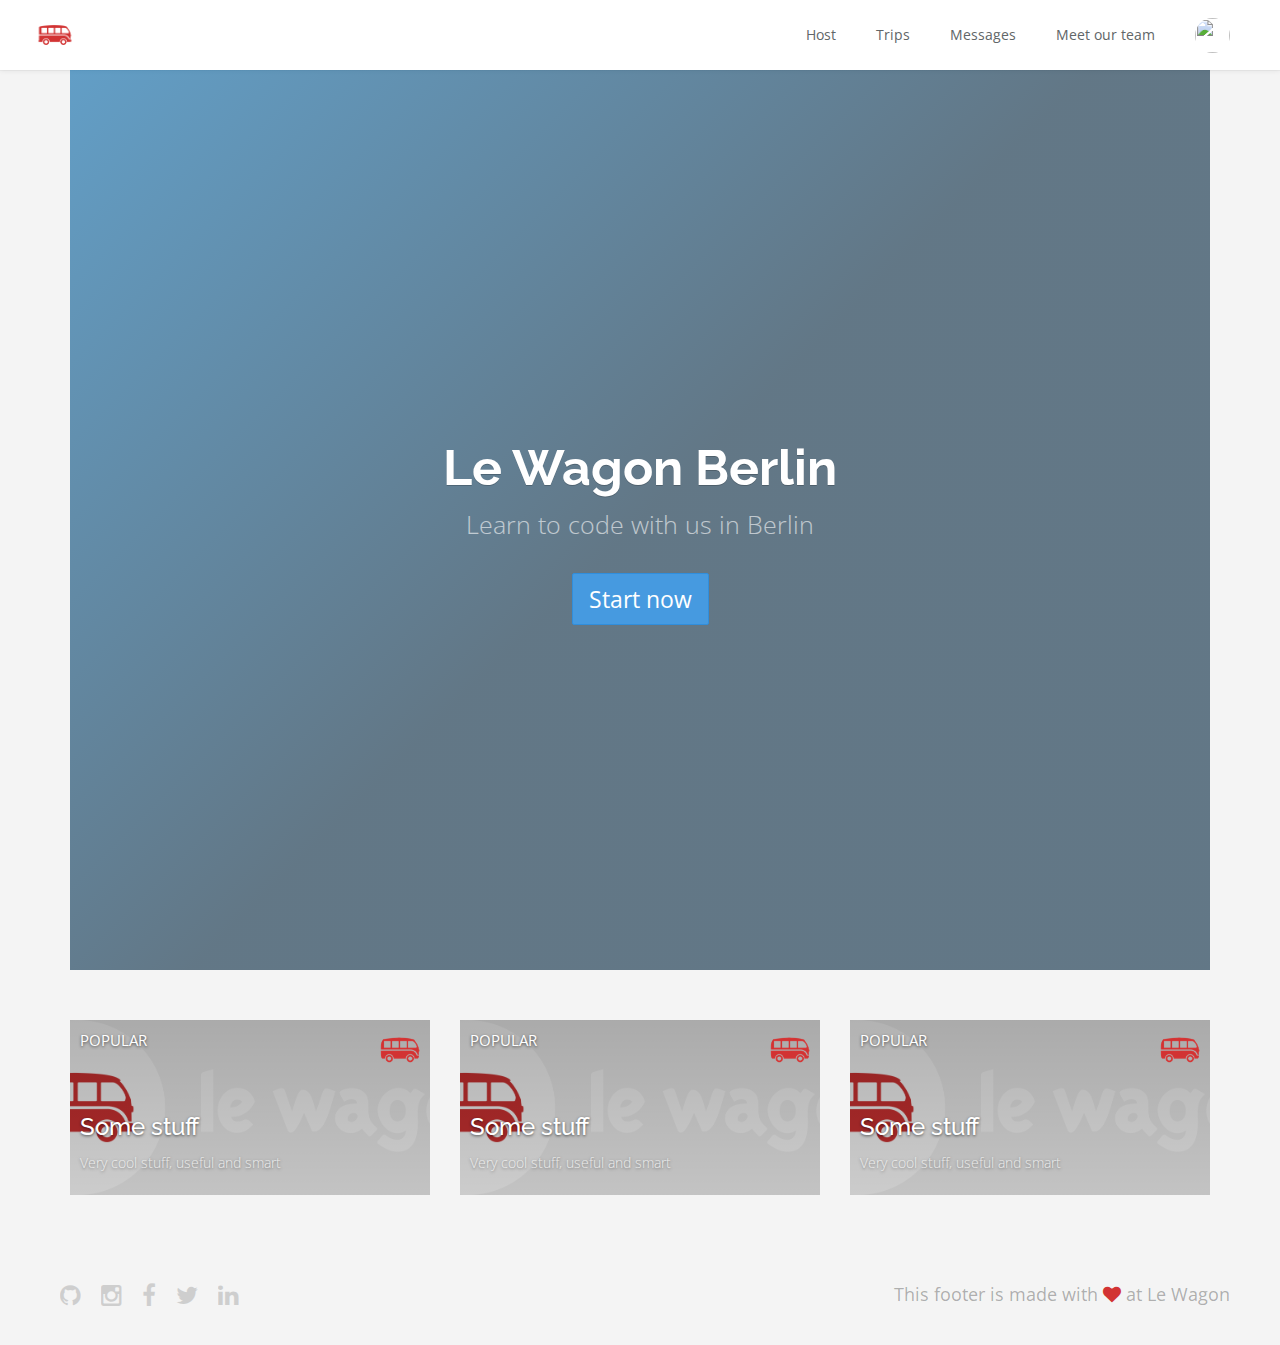
==== commit c8e7c347: "Automated commit at 2017-07-31 10:30:59 UTC by middleman-deploy 2.0.0-alpha" ====
--- a/index.html
+++ b/index.html
@@ -7,20 +7,111 @@
           content="width=device-width, initial-scale=1, shrink-to-fit=no">
     <!-- Use the title from a page's frontmatter if it has one -->
     <title>Le Wagon - Middleman</title>
-    <link href="stylesheets/application-3c48b980.css" rel="stylesheet" />
+    <link href="stylesheets/application-75cc0515.css" rel="stylesheet" />
     <script src="javascripts/application-93de88c9.js"></script>
     <link href="images/favicon-f15af148.png" rel="icon" type="image/png" />
   </head>
   <body>
-    <div id="home">
-  <div class="home-content">
-    <img src="images/logo-acc9c0ec.png" width="200" alt="Logo" />
-    <p>
-      Middleman is now running!
-    </p>
-    <p class="about">
-      <a href="about.html">More about this template</a>
-    </p>
+
+    <div class="navbar-wagon">
+  <!-- Logo -->
+  <a href="/" class="navbar-wagon-brand">
+    <img src="images/logo-acc9c0ec.png" alt="logo">
+  </a>
+
+  <!-- Right Navigation -->
+  <div class="navbar-wagon-right hidden-xs hidden-sm">
+
+    <a href="" class="navbar-wagon-item navbar-wagon-link">Host</a>
+    <a href="" class="navbar-wagon-item navbar-wagon-link">Trips</a>
+    <a href="" class="navbar-wagon-item navbar-wagon-link">Messages</a>
+    <a href="team.html" class="navbar-wagon-item navbar-wagon-link">Meet our team</a>
+    <!-- Profile picture with dropdown list -->
+    <div class="navbar-wagon-item">
+      <div class="dropdown">
+        <img src="http://kitt.lewagon.com/placeholder/users/adrienomont" class="avatar dropdown-toggle" id="navbar-wagon-menu" data-toggle="dropdown">
+        <ul class="dropdown-menu dropdown-menu-right navbar-wagon-dropdown-menu">
+          <li><a href="#">Profile</a></li>
+          <li><a href="#">Dashboard</a></li>
+          <li><a href="#">Log Out</a></li>
+        </ul>
+      </div>
+    </div>
+  </div>
+
+  <!-- Dropdown appearing on mobile only -->
+  <div class="navbar-wagon-item hidden-md hidden-lg">
+    <div class="dropdown">
+      <i class="fa fa-bars dropdown-toggle" data-toggle="dropdown"></i>
+      <ul class="dropdown-menu dropdown-menu-right navbar-wagon-dropdown-menu">
+        <li><a href="#">Host</a></li>
+        <li><a href="#">Trips</a></li>
+        <li><a href="#">Messagese</a></li>
+      </ul>
+    </div>
+  </div>
+</div>
+
+    <div class="container">
+  <div class="banner" style="background-image: linear-gradient(-225deg, rgba(0,101,168,0.6) 0%, rgba(0,36,61,0.6) 50%), url('http://kitt.lewagon.com/placeholder/cities/berlin');">
+  <div class="banner-content">
+    <h1>Le Wagon Berlin</h1>
+    <p>Learn to code with us in Berlin</p>
+    <a class="btn btn-primary btn-lg">Start now</a>
+  </div>
+</div>
+
+  <div class="row">
+    <div class="col-xs-12 col-sm-4">
+      <div class="card" style="background-image: linear-gradient(rgba(0,0,0,0.3), rgba(0,0,0,0.2)), url('images/logo-acc9c0ec.png');">
+  <div class="card-category">Popular</div>
+  <div class="card-description">
+    <h2>Some stuff</h2>
+    <p>Very cool stuff, useful and smart</p>
+  </div>
+  <img class="card-user" src="images/favicon-f15af148.png">
+  <a class="card-link" href="#" ></a>
+</div>
+
+    </div>
+    <div class="col-xs-12 col-sm-4">
+      <div class="card" style="background-image: linear-gradient(rgba(0,0,0,0.3), rgba(0,0,0,0.2)), url('images/logo-acc9c0ec.png');">
+  <div class="card-category">Popular</div>
+  <div class="card-description">
+    <h2>Some stuff</h2>
+    <p>Very cool stuff, useful and smart</p>
+  </div>
+  <img class="card-user" src="images/favicon-f15af148.png">
+  <a class="card-link" href="#" ></a>
+</div>
+
+    </div>
+    <div class="col-xs-12 col-sm-4">
+      <div class="card" style="background-image: linear-gradient(rgba(0,0,0,0.3), rgba(0,0,0,0.2)), url('images/logo-acc9c0ec.png');">
+  <div class="card-category">Popular</div>
+  <div class="card-description">
+    <h2>Some stuff</h2>
+    <p>Very cool stuff, useful and smart</p>
+  </div>
+  <img class="card-user" src="images/favicon-f15af148.png">
+  <a class="card-link" href="#" ></a>
+</div>
+
+    </div>
+  </div>
+</div>
+
+
+    <div class="footer">
+  <div class="footer-links">
+    <a href="#"><i class="fa fa-github"></i></a>
+    <a href="#"><i class="fa fa-instagram"></i></a>
+    <a href="#"><i class="fa fa-facebook"></i></a>
+    <a href="#"><i class="fa fa-twitter"></i></a>
+    <a href="#"><i class="fa fa-linkedin"></i></a>
+  </div>
+  <div class="footer-copyright">
+    This footer is made with <i class="fa fa-heart"></i> at Le Wagon
   </div>
 </div>
 
--- a/stylesheets/application-75cc0515.css
+++ b/stylesheets/application-75cc0515.css
@@ -0,0 +1,8 @@
+@import url("https://fonts.googleapis.com/css?family=Open+Sans:400,300,700|Raleway:400,100,300,700,500");/*!
+ * Bootstrap v3.3.7 (http://getbootstrap.com)
+ * Copyright 2011-2016 Twitter, Inc.
+ * Licensed under MIT (https://github.com/twbs/bootstrap/blob/master/LICENSE)
+ *//*! normalize.css v3.0.3 | MIT License | github.com/necolas/normalize.css */html{font-family:sans-serif;-ms-text-size-adjust:100%;-webkit-text-size-adjust:100%}body{margin:0}article,aside,details,figcaption,figure,footer,header,hgroup,main,menu,nav,section,summary{display:block}audio,canvas,progress,video{display:inline-block;vertical-align:baseline}audio:not([controls]){display:none;height:0}[hidden],template{display:none}a{background-color:transparent}a:active,a:hover{outline:0}abbr[title]{border-bottom:1px dotted}b,strong{font-weight:bold}dfn{font-style:italic}h1{font-size:2em;margin:0.67em 0}mark{background:#ff0;color:#000}small{font-size:80%}sub,sup{font-size:75%;line-height:0;position:relative;vertical-align:baseline}sup{top:-0.5em}sub{bottom:-0.25em}img{border:0}svg:not(:root){overflow:hidden}figure{margin:1em 40px}hr{-webkit-box-sizing:content-box;box-sizing:content-box;height:0}pre{overflow:auto}code,kbd,pre,samp{font-family:monospace, monospace;font-size:1em}button,input,optgroup,select,textarea{color:inherit;font:inherit;margin:0}button{overflow:visible}button,select{text-transform:none}button,html input[type="button"],input[type="reset"],input[type="submit"]{-webkit-appearance:button;cursor:pointer}button[disabled],html input[disabled]{cursor:default}button::-moz-focus-inner,input::-moz-focus-inner{border:0;padding:0}input{line-height:normal}input[type="checkbox"],input[type="radio"]{-webkit-box-sizing:border-box;box-sizing:border-box;padding:0}input[type="number"]::-webkit-inner-spin-button,input[type="number"]::-webkit-outer-spin-button{height:auto}input[type="search"]{-webkit-appearance:textfield;-webkit-box-sizing:content-box;box-sizing:content-box}input[type="search"]::-webkit-search-cancel-button,input[type="search"]::-webkit-search-decoration{-webkit-appearance:none}fieldset{border:1px solid #c0c0c0;margin:0 2px;padding:0.35em 0.625em 0.75em}legend{border:0;padding:0}textarea{overflow:auto}optgroup{font-weight:bold}table{border-collapse:collapse;border-spacing:0}td,th{padding:0}/*! Source: https://github.com/h5bp/html5-boilerplate/blob/master/src/css/main.css */@media print{*,*:before,*:after{background:transparent !important;color:#000 !important;-webkit-box-shadow:none !important;box-shadow:none !important;text-shadow:none !important}a,a:visited{text-decoration:underline}a[href]:after{content:" (" attr(href) ")"}abbr[title]:after{content:" (" attr(title) ")"}a[href^="#"]:after,a[href^="javascript:"]:after{content:""}pre,blockquote{border:1px solid #999;page-break-inside:avoid}thead{display:table-header-group}tr,img{page-break-inside:avoid}img{max-width:100% !important}p,h2,h3{orphans:3;widows:3}h2,h3{page-break-after:avoid}.navbar{display:none}.btn>.caret,.dropup>.btn>.caret{border-top-color:#000 !important}.label{border:1px solid #000}.table{border-collapse:collapse !important}.table td,.table th{background-color:#fff !important}.table-bordered th,.table-bordered td{border:1px solid #ddd !important}}@font-face{font-family:'Glyphicons Halflings';src:url("../assets/bootstrap/glyphicons-halflings-regular-86b6f62b.eot");src:url("../assets/bootstrap/glyphicons-halflings-regular-86b6f62b.eot?#iefix") format("embedded-opentype"),url("../assets/bootstrap/glyphicons-halflings-regular-ca35b697.woff2") format("woff2"),url("../assets/bootstrap/glyphicons-halflings-regular-278e49a8.woff") format("woff"),url("../assets/bootstrap/glyphicons-halflings-regular-44bc1850.ttf") format("truetype"),url("../assets/bootstrap/glyphicons-halflings-regular-de51a849.svg#glyphicons_halflingsregular") format("svg")}.glyphicon{position:relative;top:1px;display:inline-block;font-family:'Glyphicons Halflings';font-style:normal;font-weight:normal;line-height:1;-webkit-font-smoothing:antialiased;-moz-osx-font-smoothing:grayscale}.glyphicon-asterisk:before{content:"\002a"}.glyphicon-plus:before{content:"\002b"}.glyphicon-euro:before,.glyphicon-eur:before{content:"\20ac"}.glyphicon-minus:before{content:"\2212"}.glyphicon-cloud:before{content:"\2601"}.glyphicon-envelope:before{content:"\2709"}.glyphicon-pencil:before{content:"\270f"}.glyphicon-glass:before{content:"\e001"}.glyphicon-music:before{content:"\e002"}.glyphicon-search:before{content:"\e003"}.glyphicon-heart:before{content:"\e005"}.glyphicon-star:before{content:"\e006"}.glyphicon-star-empty:before{content:"\e007"}.glyphicon-user:before{content:"\e008"}.glyphicon-film:before{content:"\e009"}.glyphicon-th-large:before{content:"\e010"}.glyphicon-th:before{content:"\e011"}.glyphicon-th-list:before{content:"\e012"}.glyphicon-ok:before{content:"\e013"}.glyphicon-remove:before{content:"\e014"}.glyphicon-zoom-in:before{content:"\e015"}.glyphicon-zoom-out:before{content:"\e016"}.glyphicon-off:before{content:"\e017"}.glyphicon-signal:before{content:"\e018"}.glyphicon-cog:before{content:"\e019"}.glyphicon-trash:before{content:"\e020"}.glyphicon-home:before{content:"\e021"}.glyphicon-file:before{content:"\e022"}.glyphicon-time:before{content:"\e023"}.glyphicon-road:before{content:"\e024"}.glyphicon-download-alt:before{content:"\e025"}.glyphicon-download:before{content:"\e026"}.glyphicon-upload:before{content:"\e027"}.glyphicon-inbox:before{content:"\e028"}.glyphicon-play-circle:before{content:"\e029"}.glyphicon-repeat:before{content:"\e030"}.glyphicon-refresh:before{content:"\e031"}.glyphicon-list-alt:before{content:"\e032"}.glyphicon-lock:before{content:"\e033"}.glyphicon-flag:before{content:"\e034"}.glyphicon-headphones:before{content:"\e035"}.glyphicon-volume-off:before{content:"\e036"}.glyphicon-volume-down:before{content:"\e037"}.glyphicon-volume-up:before{content:"\e038"}.glyphicon-qrcode:before{content:"\e039"}.glyphicon-barcode:before{content:"\e040"}.glyphicon-tag:before{content:"\e041"}.glyphicon-tags:before{content:"\e042"}.glyphicon-book:before{content:"\e043"}.glyphicon-bookmark:before{content:"\e044"}.glyphicon-print:before{content:"\e045"}.glyphicon-camera:before{content:"\e046"}.glyphicon-font:before{content:"\e047"}.glyphicon-bold:before{content:"\e048"}.glyphicon-italic:before{content:"\e049"}.glyphicon-text-height:before{content:"\e050"}.glyphicon-text-width:before{content:"\e051"}.glyphicon-align-left:before{content:"\e052"}.glyphicon-align-center:before{content:"\e053"}.glyphicon-align-right:before{content:"\e054"}.glyphicon-align-justify:before{content:"\e055"}.glyphicon-list:before{content:"\e056"}.glyphicon-indent-left:before{content:"\e057"}.glyphicon-indent-right:before{content:"\e058"}.glyphicon-facetime-video:before{content:"\e059"}.glyphicon-picture:before{content:"\e060"}.glyphicon-map-marker:before{content:"\e062"}.glyphicon-adjust:before{content:"\e063"}.glyphicon-tint:before{content:"\e064"}.glyphicon-edit:before{content:"\e065"}.glyphicon-share:before{content:"\e066"}.glyphicon-check:before{content:"\e067"}.glyphicon-move:before{content:"\e068"}.glyphicon-step-backward:before{content:"\e069"}.glyphicon-fast-backward:before{content:"\e070"}.glyphicon-backward:before{content:"\e071"}.glyphicon-play:before{content:"\e072"}.glyphicon-pause:before{content:"\e073"}.glyphicon-stop:before{content:"\e074"}.glyphicon-forward:before{content:"\e075"}.glyphicon-fast-forward:before{content:"\e076"}.glyphicon-step-forward:before{content:"\e077"}.glyphicon-eject:before{content:"\e078"}.glyphicon-chevron-left:before{content:"\e079"}.glyphicon-chevron-right:before{content:"\e080"}.glyphicon-plus-sign:before{content:"\e081"}.glyphicon-minus-sign:before{content:"\e082"}.glyphicon-remove-sign:before{content:"\e083"}.glyphicon-ok-sign:before{content:"\e084"}.glyphicon-question-sign:before{content:"\e085"}.glyphicon-info-sign:before{content:"\e086"}.glyphicon-screenshot:before{content:"\e087"}.glyphicon-remove-circle:before{content:"\e088"}.glyphicon-ok-circle:before{content:"\e089"}.glyphicon-ban-circle:before{content:"\e090"}.glyphicon-arrow-left:before{content:"\e091"}.glyphicon-arrow-right:before{content:"\e092"}.glyphicon-arrow-up:before{content:"\e093"}.glyphicon-arrow-down:before{content:"\e094"}.glyphicon-share-alt:before{content:"\e095"}.glyphicon-resize-full:before{content:"\e096"}.glyphicon-resize-small:before{content:"\e097"}.glyphicon-exclamation-sign:before{content:"\e101"}.glyphicon-gift:before{content:"\e102"}.glyphicon-leaf:before{content:"\e103"}.glyphicon-fire:before{content:"\e104"}.glyphicon-eye-open:before{content:"\e105"}.glyphicon-eye-close:before{content:"\e106"}.glyphicon-warning-sign:before{content:"\e107"}.glyphicon-plane:before{content:"\e108"}.glyphicon-calendar:before{content:"\e109"}.glyphicon-random:before{content:"\e110"}.glyphicon-comment:before{content:"\e111"}.glyphicon-magnet:before{content:"\e112"}.glyphicon-chevron-up:before{content:"\e113"}.glyphicon-chevron-down:before{content:"\e114"}.glyphicon-retweet:before{content:"\e115"}.glyphicon-shopping-cart:before{content:"\e116"}.glyphicon-folder-close:before{content:"\e117"}.glyphicon-folder-open:before{content:"\e118"}.glyphicon-resize-vertical:before{content:"\e119"}.glyphicon-resize-horizontal:before{content:"\e120"}.glyphicon-hdd:before{content:"\e121"}.glyphicon-bullhorn:before{content:"\e122"}.glyphicon-bell:before{content:"\e123"}.glyphicon-certificate:before{content:"\e124"}.glyphicon-thumbs-up:before{content:"\e125"}.glyphicon-thumbs-down:before{content:"\e126"}.glyphicon-hand-right:before{content:"\e127"}.glyphicon-hand-left:before{content:"\e128"}.glyphicon-hand-up:before{content:"\e129"}.glyphicon-hand-down:before{content:"\e130"}.glyphicon-circle-arrow-right:before{content:"\e131"}.glyphicon-circle-arrow-left:before{content:"\e132"}.glyphicon-circle-arrow-up:before{content:"\e133"}.glyphicon-circle-arrow-down:before{content:"\e134"}.glyphicon-globe:before{content:"\e135"}.glyphicon-wrench:before{content:"\e136"}.glyphicon-tasks:before{content:"\e137"}.glyphicon-filter:before{content:"\e138"}.glyphicon-briefcase:before{content:"\e139"}.glyphicon-fullscreen:before{content:"\e140"}.glyphicon-dashboard:before{content:"\e141"}.glyphicon-paperclip:before{content:"\e142"}.glyphicon-heart-empty:before{content:"\e143"}.glyphicon-link:before{content:"\e144"}.glyphicon-phone:before{content:"\e145"}.glyphicon-pushpin:before{content:"\e146"}.glyphicon-usd:before{content:"\e148"}.glyphicon-gbp:before{content:"\e149"}.glyphicon-sort:before{content:"\e150"}.glyphicon-sort-by-alphabet:before{content:"\e151"}.glyphicon-sort-by-alphabet-alt:before{content:"\e152"}.glyphicon-sort-by-order:before{content:"\e153"}.glyphicon-sort-by-order-alt:before{content:"\e154"}.glyphicon-sort-by-attributes:before{content:"\e155"}.glyphicon-sort-by-attributes-alt:before{content:"\e156"}.glyphicon-unchecked:before{content:"\e157"}.glyphicon-expand:before{content:"\e158"}.glyphicon-collapse-down:before{content:"\e159"}.glyphicon-collapse-up:before{content:"\e160"}.glyphicon-log-in:before{content:"\e161"}.glyphicon-flash:before{content:"\e162"}.glyphicon-log-out:before{content:"\e163"}.glyphicon-new-window:before{content:"\e164"}.glyphicon-record:before{content:"\e165"}.glyphicon-save:before{content:"\e166"}.glyphicon-open:before{content:"\e167"}.glyphicon-saved:before{content:"\e168"}.glyphicon-import:before{content:"\e169"}.glyphicon-export:before{content:"\e170"}.glyphicon-send:before{content:"\e171"}.glyphicon-floppy-disk:before{content:"\e172"}.glyphicon-floppy-saved:before{content:"\e173"}.glyphicon-floppy-remove:before{content:"\e174"}.glyphicon-floppy-save:before{content:"\e175"}.glyphicon-floppy-open:before{content:"\e176"}.glyphicon-credit-card:before{content:"\e177"}.glyphicon-transfer:before{content:"\e178"}.glyphicon-cutlery:before{content:"\e179"}.glyphicon-header:before{content:"\e180"}.glyphicon-compressed:before{content:"\e181"}.glyphicon-earphone:before{content:"\e182"}.glyphicon-phone-alt:before{content:"\e183"}.glyphicon-tower:before{content:"\e184"}.glyphicon-stats:before{content:"\e185"}.glyphicon-sd-video:before{content:"\e186"}.glyphicon-hd-video:before{content:"\e187"}.glyphicon-subtitles:before{content:"\e188"}.glyphicon-sound-stereo:before{content:"\e189"}.glyphicon-sound-dolby:before{content:"\e190"}.glyphicon-sound-5-1:before{content:"\e191"}.glyphicon-sound-6-1:before{content:"\e192"}.glyphicon-sound-7-1:before{content:"\e193"}.glyphicon-copyright-mark:before{content:"\e194"}.glyphicon-registration-mark:before{content:"\e195"}.glyphicon-cloud-download:before{content:"\e197"}.glyphicon-cloud-upload:before{content:"\e198"}.glyphicon-tree-conifer:before{content:"\e199"}.glyphicon-tree-deciduous:before{content:"\e200"}.glyphicon-cd:before{content:"\e201"}.glyphicon-save-file:before{content:"\e202"}.glyphicon-open-file:before{content:"\e203"}.glyphicon-level-up:before{content:"\e204"}.glyphicon-copy:before{content:"\e205"}.glyphicon-paste:before{content:"\e206"}.glyphicon-alert:before{content:"\e209"}.glyphicon-equalizer:before{content:"\e210"}.glyphicon-king:before{content:"\e211"}.glyphicon-queen:before{content:"\e212"}.glyphicon-pawn:before{content:"\e213"}.glyphicon-bishop:before{content:"\e214"}.glyphicon-knight:before{content:"\e215"}.glyphicon-baby-formula:before{content:"\e216"}.glyphicon-tent:before{content:"\26fa"}.glyphicon-blackboard:before{content:"\e218"}.glyphicon-bed:before{content:"\e219"}.glyphicon-apple:before{content:"\f8ff"}.glyphicon-erase:before{content:"\e221"}.glyphicon-hourglass:before{content:"\231b"}.glyphicon-lamp:before{content:"\e223"}.glyphicon-duplicate:before{content:"\e224"}.glyphicon-piggy-bank:before{content:"\e225"}.glyphicon-scissors:before{content:"\e226"}.glyphicon-bitcoin:before{content:"\e227"}.glyphicon-btc:before{content:"\e227"}.glyphicon-xbt:before{content:"\e227"}.glyphicon-yen:before{content:"\00a5"}.glyphicon-jpy:before{content:"\00a5"}.glyphicon-ruble:before{content:"\20bd"}.glyphicon-rub:before{content:"\20bd"}.glyphicon-scale:before{content:"\e230"}.glyphicon-ice-lolly:before{content:"\e231"}.glyphicon-ice-lolly-tasted:before{content:"\e232"}.glyphicon-education:before{content:"\e233"}.glyphicon-option-horizontal:before{content:"\e234"}.glyphicon-option-vertical:before{content:"\e235"}.glyphicon-menu-hamburger:before{content:"\e236"}.glyphicon-modal-window:before{content:"\e237"}.glyphicon-oil:before{content:"\e238"}.glyphicon-grain:before{content:"\e239"}.glyphicon-sunglasses:before{content:"\e240"}.glyphicon-text-size:before{content:"\e241"}.glyphicon-text-color:before{content:"\e242"}.glyphicon-text-background:before{content:"\e243"}.glyphicon-object-align-top:before{content:"\e244"}.glyphicon-object-align-bottom:before{content:"\e245"}.glyphicon-object-align-horizontal:before{content:"\e246"}.glyphicon-object-align-left:before{content:"\e247"}.glyphicon-object-align-vertical:before{content:"\e248"}.glyphicon-object-align-right:before{content:"\e249"}.glyphicon-triangle-right:before{content:"\e250"}.glyphicon-triangle-left:before{content:"\e251"}.glyphicon-triangle-bottom:before{content:"\e252"}.glyphicon-triangle-top:before{content:"\e253"}.glyphicon-console:before{content:"\e254"}.glyphicon-superscript:before{content:"\e255"}.glyphicon-subscript:before{content:"\e256"}.glyphicon-menu-left:before{content:"\e257"}.glyphicon-menu-right:before{content:"\e258"}.glyphicon-menu-down:before{content:"\e259"}.glyphicon-menu-up:before{content:"\e260"}*{-webkit-box-sizing:border-box;box-sizing:border-box}*:before,*:after{-webkit-box-sizing:border-box;box-sizing:border-box}html{font-size:10px;-webkit-tap-highlight-color:transparent}body{font-family:"Open Sans", "Helvetica", "sans-serif";font-size:18px;line-height:1.42857143;color:#333333;background-color:#F4F4F4}input,button,select,textarea{font-family:inherit;font-size:inherit;line-height:inherit}a{color:#469AE0;text-decoration:none}a:hover,a:focus{color:#1f74ba;text-decoration:underline}a:focus{outline:5px auto -webkit-focus-ring-color;outline-offset:-2px}figure{margin:0}img{vertical-align:middle}.img-responsive{display:block;max-width:100%;height:auto}.img-rounded{border-radius:2px}.img-thumbnail{padding:4px;line-height:1.42857143;background-color:#F4F4F4;border:1px solid #ddd;border-radius:2px;-webkit-transition:all 0.2s ease-in-out;transition:all 0.2s ease-in-out;display:inline-block;max-width:100%;height:auto}.img-circle{border-radius:50%}hr{margin-top:25px;margin-bottom:25px;border:0;border-top:1px solid #eeeeee}.sr-only{position:absolute;width:1px;height:1px;margin:-1px;padding:0;overflow:hidden;clip:rect(0, 0, 0, 0);border:0}.sr-only-focusable:active,.sr-only-focusable:focus{position:static;width:auto;height:auto;margin:0;overflow:visible;clip:auto}[role="button"]{cursor:pointer}h1,h2,h3,h4,h5,h6,.h1,.h2,.h3,.h4,.h5,.h6{font-family:"Raleway", "Helvetica", "sans-serif";font-weight:500;line-height:1.1;color:inherit}h1 small,h1 .small,h2 small,h2 .small,h3 small,h3 .small,h4 small,h4 .small,h5 small,h5 .small,h6 small,h6 .small,.h1 small,.h1 .small,.h2 small,.h2 .small,.h3 small,.h3 .small,.h4 small,.h4 .small,.h5 small,.h5 .small,.h6 small,.h6 .small{font-weight:normal;line-height:1;color:#777777}h1,.h1,h2,.h2,h3,.h3{margin-top:25px;margin-bottom:12.5px}h1 small,h1 .small,.h1 small,.h1 .small,h2 small,h2 .small,.h2 small,.h2 .small,h3 small,h3 .small,.h3 small,.h3 .small{font-size:65%}h4,.h4,h5,.h5,h6,.h6{margin-top:12.5px;margin-bottom:12.5px}h4 small,h4 .small,.h4 small,.h4 .small,h5 small,h5 .small,.h5 small,.h5 .small,h6 small,h6 .small,.h6 small,.h6 .small{font-size:75%}h1,.h1{font-size:46px}h2,.h2{font-size:38px}h3,.h3{font-size:31px}h4,.h4{font-size:23px}h5,.h5{font-size:18px}h6,.h6{font-size:16px}p{margin:0 0 12.5px}.lead{margin-bottom:25px;font-size:20px;font-weight:300;line-height:1.4}@media (min-width: 768px){.lead{font-size:27px}}small,.small{font-size:88%}mark,.mark{background-color:#fcf8e3;padding:.2em}.text-left{text-align:left}.text-right{text-align:right}.text-center{text-align:center}.text-justify{text-align:justify}.text-nowrap{white-space:nowrap}.text-lowercase{text-transform:lowercase}.text-uppercase,.initialism{text-transform:uppercase}.text-capitalize{text-transform:capitalize}.text-muted{color:#777777}.text-primary{color:#469AE0}a.text-primary:hover,a.text-primary:focus{color:#2381d0}.text-success{color:#3c763d}a.text-success:hover,a.text-success:focus{color:#2b542c}.text-info{color:#31708f}a.text-info:hover,a.text-info:focus{color:#245269}.text-warning{color:#8a6d3b}a.text-warning:hover,a.text-warning:focus{color:#66512c}.text-danger{color:#a94442}a.text-danger:hover,a.text-danger:focus{color:#843534}.bg-primary{color:#fff}.bg-primary{background-color:#469AE0}a.bg-primary:hover,a.bg-primary:focus{background-color:#2381d0}.bg-success{background-color:#dff0d8}a.bg-success:hover,a.bg-success:focus{background-color:#c1e2b3}.bg-info{background-color:#d9edf7}a.bg-info:hover,a.bg-info:focus{background-color:#afd9ee}.bg-warning{background-color:#fcf8e3}a.bg-warning:hover,a.bg-warning:focus{background-color:#f7ecb5}.bg-danger{background-color:#f2dede}a.bg-danger:hover,a.bg-danger:focus{background-color:#e4b9b9}.page-header{padding-bottom:11.5px;margin:50px 0 25px;border-bottom:1px solid #eeeeee}ul,ol{margin-top:0;margin-bottom:12.5px}ul ul,ul ol,ol ul,ol ol{margin-bottom:0}.list-unstyled{padding-left:0;list-style:none}.list-inline{padding-left:0;list-style:none;margin-left:-5px}.list-inline>li{display:inline-block;padding-left:5px;padding-right:5px}dl{margin-top:0;margin-bottom:25px}dt,dd{line-height:1.42857143}dt{font-weight:bold}dd{margin-left:0}.dl-horizontal dd:before,.dl-horizontal dd:after{content:" ";display:table}.dl-horizontal dd:after{clear:both}@media (min-width: 768px){.dl-horizontal dt{float:left;width:160px;clear:left;text-align:right;overflow:hidden;text-overflow:ellipsis;white-space:nowrap}.dl-horizontal dd{margin-left:180px}}abbr[title],abbr[data-original-title]{cursor:help;border-bottom:1px dotted #777777}.initialism{font-size:90%}blockquote{padding:12.5px 25px;margin:0 0 25px;font-size:22.5px;border-left:5px solid #eeeeee}blockquote p:last-child,blockquote ul:last-child,blockquote ol:last-child{margin-bottom:0}blockquote footer,blockquote small,blockquote .small{display:block;font-size:80%;line-height:1.42857143;color:#777777}blockquote footer:before,blockquote small:before,blockquote .small:before{content:'\2014 \00A0'}.blockquote-reverse,blockquote.pull-right{padding-right:15px;padding-left:0;border-right:5px solid #eeeeee;border-left:0;text-align:right}.blockquote-reverse footer:before,.blockquote-reverse small:before,.blockquote-reverse .small:before,blockquote.pull-right footer:before,blockquote.pull-right small:before,blockquote.pull-right .small:before{content:''}.blockquote-reverse footer:after,.blockquote-reverse small:after,.blockquote-reverse .small:after,blockquote.pull-right footer:after,blockquote.pull-right small:after,blockquote.pull-right .small:after{content:'\00A0 \2014'}address{margin-bottom:25px;font-style:normal;line-height:1.42857143}code,kbd,pre,samp{font-family:Menlo, Monaco, Consolas, "Courier New", monospace}code{padding:2px 4px;font-size:90%;color:#c7254e;background-color:#f9f2f4;border-radius:2px}kbd{padding:2px 4px;font-size:90%;color:#fff;background-color:#333;border-radius:2px;-webkit-box-shadow:inset 0 -1px 0 rgba(0,0,0,0.25);box-shadow:inset 0 -1px 0 rgba(0,0,0,0.25)}kbd kbd{padding:0;font-size:100%;font-weight:bold;-webkit-box-shadow:none;box-shadow:none}pre{display:block;padding:12px;margin:0 0 12.5px;font-size:17px;line-height:1.42857143;word-break:break-all;word-wrap:break-word;color:#333333;background-color:#f5f5f5;border:1px solid #ccc;border-radius:2px}pre code{padding:0;font-size:inherit;color:inherit;white-space:pre-wrap;background-color:transparent;border-radius:0}.pre-scrollable{max-height:340px;overflow-y:scroll}.container{margin-right:auto;margin-left:auto;padding-left:15px;padding-right:15px}.container:before,.container:after{content:" ";display:table}.container:after{clear:both}@media (min-width: 768px){.container{width:750px}}@media (min-width: 992px){.container{width:970px}}@media (min-width: 1200px){.container{width:1170px}}.container-fluid{margin-right:auto;margin-left:auto;padding-left:15px;padding-right:15px}.container-fluid:before,.container-fluid:after{content:" ";display:table}.container-fluid:after{clear:both}.row{margin-left:-15px;margin-right:-15px}.row:before,.row:after{content:" ";display:table}.row:after{clear:both}.col-xs-1,.col-sm-1,.col-md-1,.col-lg-1,.col-xs-2,.col-sm-2,.col-md-2,.col-lg-2,.col-xs-3,.col-sm-3,.col-md-3,.col-lg-3,.col-xs-4,.col-sm-4,.col-md-4,.col-lg-4,.col-xs-5,.col-sm-5,.col-md-5,.col-lg-5,.col-xs-6,.col-sm-6,.col-md-6,.col-lg-6,.col-xs-7,.col-sm-7,.col-md-7,.col-lg-7,.col-xs-8,.col-sm-8,.col-md-8,.col-lg-8,.col-xs-9,.col-sm-9,.col-md-9,.col-lg-9,.col-xs-10,.col-sm-10,.col-md-10,.col-lg-10,.col-xs-11,.col-sm-11,.col-md-11,.col-lg-11,.col-xs-12,.col-sm-12,.col-md-12,.col-lg-12{position:relative;min-height:1px;padding-left:15px;padding-right:15px}.col-xs-1,.col-xs-2,.col-xs-3,.col-xs-4,.col-xs-5,.col-xs-6,.col-xs-7,.col-xs-8,.col-xs-9,.col-xs-10,.col-xs-11,.col-xs-12{float:left}.col-xs-1{width:8.33333333%}.col-xs-2{width:16.66666667%}.col-xs-3{width:25%}.col-xs-4{width:33.33333333%}.col-xs-5{width:41.66666667%}.col-xs-6{width:50%}.col-xs-7{width:58.33333333%}.col-xs-8{width:66.66666667%}.col-xs-9{width:75%}.col-xs-10{width:83.33333333%}.col-xs-11{width:91.66666667%}.col-xs-12{width:100%}.col-xs-pull-0{right:auto}.col-xs-pull-1{right:8.33333333%}.col-xs-pull-2{right:16.66666667%}.col-xs-pull-3{right:25%}.col-xs-pull-4{right:33.33333333%}.col-xs-pull-5{right:41.66666667%}.col-xs-pull-6{right:50%}.col-xs-pull-7{right:58.33333333%}.col-xs-pull-8{right:66.66666667%}.col-xs-pull-9{right:75%}.col-xs-pull-10{right:83.33333333%}.col-xs-pull-11{right:91.66666667%}.col-xs-pull-12{right:100%}.col-xs-push-0{left:auto}.col-xs-push-1{left:8.33333333%}.col-xs-push-2{left:16.66666667%}.col-xs-push-3{left:25%}.col-xs-push-4{left:33.33333333%}.col-xs-push-5{left:41.66666667%}.col-xs-push-6{left:50%}.col-xs-push-7{left:58.33333333%}.col-xs-push-8{left:66.66666667%}.col-xs-push-9{left:75%}.col-xs-push-10{left:83.33333333%}.col-xs-push-11{left:91.66666667%}.col-xs-push-12{left:100%}.col-xs-offset-0{margin-left:0%}.col-xs-offset-1{margin-left:8.33333333%}.col-xs-offset-2{margin-left:16.66666667%}.col-xs-offset-3{margin-left:25%}.col-xs-offset-4{margin-left:33.33333333%}.col-xs-offset-5{margin-left:41.66666667%}.col-xs-offset-6{margin-left:50%}.col-xs-offset-7{margin-left:58.33333333%}.col-xs-offset-8{margin-left:66.66666667%}.col-xs-offset-9{margin-left:75%}.col-xs-offset-10{margin-left:83.33333333%}.col-xs-offset-11{margin-left:91.66666667%}.col-xs-offset-12{margin-left:100%}@media (min-width: 768px){.col-sm-1,.col-sm-2,.col-sm-3,.col-sm-4,.col-sm-5,.col-sm-6,.col-sm-7,.col-sm-8,.col-sm-9,.col-sm-10,.col-sm-11,.col-sm-12{float:left}.col-sm-1{width:8.33333333%}.col-sm-2{width:16.66666667%}.col-sm-3{width:25%}.col-sm-4{width:33.33333333%}.col-sm-5{width:41.66666667%}.col-sm-6{width:50%}.col-sm-7{width:58.33333333%}.col-sm-8{width:66.66666667%}.col-sm-9{width:75%}.col-sm-10{width:83.33333333%}.col-sm-11{width:91.66666667%}.col-sm-12{width:100%}.col-sm-pull-0{right:auto}.col-sm-pull-1{right:8.33333333%}.col-sm-pull-2{right:16.66666667%}.col-sm-pull-3{right:25%}.col-sm-pull-4{right:33.33333333%}.col-sm-pull-5{right:41.66666667%}.col-sm-pull-6{right:50%}.col-sm-pull-7{right:58.33333333%}.col-sm-pull-8{right:66.66666667%}.col-sm-pull-9{right:75%}.col-sm-pull-10{right:83.33333333%}.col-sm-pull-11{right:91.66666667%}.col-sm-pull-12{right:100%}.col-sm-push-0{left:auto}.col-sm-push-1{left:8.33333333%}.col-sm-push-2{left:16.66666667%}.col-sm-push-3{left:25%}.col-sm-push-4{left:33.33333333%}.col-sm-push-5{left:41.66666667%}.col-sm-push-6{left:50%}.col-sm-push-7{left:58.33333333%}.col-sm-push-8{left:66.66666667%}.col-sm-push-9{left:75%}.col-sm-push-10{left:83.33333333%}.col-sm-push-11{left:91.66666667%}.col-sm-push-12{left:100%}.col-sm-offset-0{margin-left:0%}.col-sm-offset-1{margin-left:8.33333333%}.col-sm-offset-2{margin-left:16.66666667%}.col-sm-offset-3{margin-left:25%}.col-sm-offset-4{margin-left:33.33333333%}.col-sm-offset-5{margin-left:41.66666667%}.col-sm-offset-6{margin-left:50%}.col-sm-offset-7{margin-left:58.33333333%}.col-sm-offset-8{margin-left:66.66666667%}.col-sm-offset-9{margin-left:75%}.col-sm-offset-10{margin-left:83.33333333%}.col-sm-offset-11{margin-left:91.66666667%}.col-sm-offset-12{margin-left:100%}}@media (min-width: 992px){.col-md-1,.col-md-2,.col-md-3,.col-md-4,.col-md-5,.col-md-6,.col-md-7,.col-md-8,.col-md-9,.col-md-10,.col-md-11,.col-md-12{float:left}.col-md-1{width:8.33333333%}.col-md-2{width:16.66666667%}.col-md-3{width:25%}.col-md-4{width:33.33333333%}.col-md-5{width:41.66666667%}.col-md-6{width:50%}.col-md-7{width:58.33333333%}.col-md-8{width:66.66666667%}.col-md-9{width:75%}.col-md-10{width:83.33333333%}.col-md-11{width:91.66666667%}.col-md-12{width:100%}.col-md-pull-0{right:auto}.col-md-pull-1{right:8.33333333%}.col-md-pull-2{right:16.66666667%}.col-md-pull-3{right:25%}.col-md-pull-4{right:33.33333333%}.col-md-pull-5{right:41.66666667%}.col-md-pull-6{right:50%}.col-md-pull-7{right:58.33333333%}.col-md-pull-8{right:66.66666667%}.col-md-pull-9{right:75%}.col-md-pull-10{right:83.33333333%}.col-md-pull-11{right:91.66666667%}.col-md-pull-12{right:100%}.col-md-push-0{left:auto}.col-md-push-1{left:8.33333333%}.col-md-push-2{left:16.66666667%}.col-md-push-3{left:25%}.col-md-push-4{left:33.33333333%}.col-md-push-5{left:41.66666667%}.col-md-push-6{left:50%}.col-md-push-7{left:58.33333333%}.col-md-push-8{left:66.66666667%}.col-md-push-9{left:75%}.col-md-push-10{left:83.33333333%}.col-md-push-11{left:91.66666667%}.col-md-push-12{left:100%}.col-md-offset-0{margin-left:0%}.col-md-offset-1{margin-left:8.33333333%}.col-md-offset-2{margin-left:16.66666667%}.col-md-offset-3{margin-left:25%}.col-md-offset-4{margin-left:33.33333333%}.col-md-offset-5{margin-left:41.66666667%}.col-md-offset-6{margin-left:50%}.col-md-offset-7{margin-left:58.33333333%}.col-md-offset-8{margin-left:66.66666667%}.col-md-offset-9{margin-left:75%}.col-md-offset-10{margin-left:83.33333333%}.col-md-offset-11{margin-left:91.66666667%}.col-md-offset-12{margin-left:100%}}@media (min-width: 1200px){.col-lg-1,.col-lg-2,.col-lg-3,.col-lg-4,.col-lg-5,.col-lg-6,.col-lg-7,.col-lg-8,.col-lg-9,.col-lg-10,.col-lg-11,.col-lg-12{float:left}.col-lg-1{width:8.33333333%}.col-lg-2{width:16.66666667%}.col-lg-3{width:25%}.col-lg-4{width:33.33333333%}.col-lg-5{width:41.66666667%}.col-lg-6{width:50%}.col-lg-7{width:58.33333333%}.col-lg-8{width:66.66666667%}.col-lg-9{width:75%}.col-lg-10{width:83.33333333%}.col-lg-11{width:91.66666667%}.col-lg-12{width:100%}.col-lg-pull-0{right:auto}.col-lg-pull-1{right:8.33333333%}.col-lg-pull-2{right:16.66666667%}.col-lg-pull-3{right:25%}.col-lg-pull-4{right:33.33333333%}.col-lg-pull-5{right:41.66666667%}.col-lg-pull-6{right:50%}.col-lg-pull-7{right:58.33333333%}.col-lg-pull-8{right:66.66666667%}.col-lg-pull-9{right:75%}.col-lg-pull-10{right:83.33333333%}.col-lg-pull-11{right:91.66666667%}.col-lg-pull-12{right:100%}.col-lg-push-0{left:auto}.col-lg-push-1{left:8.33333333%}.col-lg-push-2{left:16.66666667%}.col-lg-push-3{left:25%}.col-lg-push-4{left:33.33333333%}.col-lg-push-5{left:41.66666667%}.col-lg-push-6{left:50%}.col-lg-push-7{left:58.33333333%}.col-lg-push-8{left:66.66666667%}.col-lg-push-9{left:75%}.col-lg-push-10{left:83.33333333%}.col-lg-push-11{left:91.66666667%}.col-lg-push-12{left:100%}.col-lg-offset-0{margin-left:0%}.col-lg-offset-1{margin-left:8.33333333%}.col-lg-offset-2{margin-left:16.66666667%}.col-lg-offset-3{margin-left:25%}.col-lg-offset-4{margin-left:33.33333333%}.col-lg-offset-5{margin-left:41.66666667%}.col-lg-offset-6{margin-left:50%}.col-lg-offset-7{margin-left:58.33333333%}.col-lg-offset-8{margin-left:66.66666667%}.col-lg-offset-9{margin-left:75%}.col-lg-offset-10{margin-left:83.33333333%}.col-lg-offset-11{margin-left:91.66666667%}.col-lg-offset-12{margin-left:100%}}table{background-color:transparent}caption{padding-top:8px;padding-bottom:8px;color:#777777;text-align:left}th{text-align:left}.table{width:100%;max-width:100%;margin-bottom:25px}.table>thead>tr>th,.table>thead>tr>td,.table>tbody>tr>th,.table>tbody>tr>td,.table>tfoot>tr>th,.table>tfoot>tr>td{padding:8px;line-height:1.42857143;vertical-align:top;border-top:1px solid #ddd}.table>thead>tr>th{vertical-align:bottom;border-bottom:2px solid #ddd}.table>caption+thead>tr:first-child>th,.table>caption+thead>tr:first-child>td,.table>colgroup+thead>tr:first-child>th,.table>colgroup+thead>tr:first-child>td,.table>thead:first-child>tr:first-child>th,.table>thead:first-child>tr:first-child>td{border-top:0}.table>tbody+tbody{border-top:2px solid #ddd}.table .table{background-color:#F4F4F4}.table-condensed>thead>tr>th,.table-condensed>thead>tr>td,.table-condensed>tbody>tr>th,.table-condensed>tbody>tr>td,.table-condensed>tfoot>tr>th,.table-condensed>tfoot>tr>td{padding:5px}.table-bordered{border:1px solid #ddd}.table-bordered>thead>tr>th,.table-bordered>thead>tr>td,.table-bordered>tbody>tr>th,.table-bordered>tbody>tr>td,.table-bordered>tfoot>tr>th,.table-bordered>tfoot>tr>td{border:1px solid #ddd}.table-bordered>thead>tr>th,.table-bordered>thead>tr>td{border-bottom-width:2px}.table-striped>tbody>tr:nth-of-type(odd){background-color:#f9f9f9}.table-hover>tbody>tr:hover{background-color:#f5f5f5}table col[class*="col-"]{position:static;float:none;display:table-column}table td[class*="col-"],table th[class*="col-"]{position:static;float:none;display:table-cell}.table>thead>tr>td.active,.table>thead>tr>th.active,.table>thead>tr.active>td,.table>thead>tr.active>th,.table>tbody>tr>td.active,.table>tbody>tr>th.active,.table>tbody>tr.active>td,.table>tbody>tr.active>th,.table>tfoot>tr>td.active,.table>tfoot>tr>th.active,.table>tfoot>tr.active>td,.table>tfoot>tr.active>th{background-color:#f5f5f5}.table-hover>tbody>tr>td.active:hover,.table-hover>tbody>tr>th.active:hover,.table-hover>tbody>tr.active:hover>td,.table-hover>tbody>tr:hover>.active,.table-hover>tbody>tr.active:hover>th{background-color:#e8e8e8}.table>thead>tr>td.success,.table>thead>tr>th.success,.table>thead>tr.success>td,.table>thead>tr.success>th,.table>tbody>tr>td.success,.table>tbody>tr>th.success,.table>tbody>tr.success>td,.table>tbody>tr.success>th,.table>tfoot>tr>td.success,.table>tfoot>tr>th.success,.table>tfoot>tr.success>td,.table>tfoot>tr.success>th{background-color:#dff0d8}.table-hover>tbody>tr>td.success:hover,.table-hover>tbody>tr>th.success:hover,.table-hover>tbody>tr.success:hover>td,.table-hover>tbody>tr:hover>.success,.table-hover>tbody>tr.success:hover>th{background-color:#d0e9c6}.table>thead>tr>td.info,.table>thead>tr>th.info,.table>thead>tr.info>td,.table>thead>tr.info>th,.table>tbody>tr>td.info,.table>tbody>tr>th.info,.table>tbody>tr.info>td,.table>tbody>tr.info>th,.table>tfoot>tr>td.info,.table>tfoot>tr>th.info,.table>tfoot>tr.info>td,.table>tfoot>tr.info>th{background-color:#d9edf7}.table-hover>tbody>tr>td.info:hover,.table-hover>tbody>tr>th.info:hover,.table-hover>tbody>tr.info:hover>td,.table-hover>tbody>tr:hover>.info,.table-hover>tbody>tr.info:hover>th{background-color:#c4e3f3}.table>thead>tr>td.warning,.table>thead>tr>th.warning,.table>thead>tr.warning>td,.table>thead>tr.warning>th,.table>tbody>tr>td.warning,.table>tbody>tr>th.warning,.table>tbody>tr.warning>td,.table>tbody>tr.warning>th,.table>tfoot>tr>td.warning,.table>tfoot>tr>th.warning,.table>tfoot>tr.warning>td,.table>tfoot>tr.warning>th{background-color:#fcf8e3}.table-hover>tbody>tr>td.warning:hover,.table-hover>tbody>tr>th.warning:hover,.table-hover>tbody>tr.warning:hover>td,.table-hover>tbody>tr:hover>.warning,.table-hover>tbody>tr.warning:hover>th{background-color:#faf2cc}.table>thead>tr>td.danger,.table>thead>tr>th.danger,.table>thead>tr.danger>td,.table>thead>tr.danger>th,.table>tbody>tr>td.danger,.table>tbody>tr>th.danger,.table>tbody>tr.danger>td,.table>tbody>tr.danger>th,.table>tfoot>tr>td.danger,.table>tfoot>tr>th.danger,.table>tfoot>tr.danger>td,.table>tfoot>tr.danger>th{background-color:#f2dede}.table-hover>tbody>tr>td.danger:hover,.table-hover>tbody>tr>th.danger:hover,.table-hover>tbody>tr.danger:hover>td,.table-hover>tbody>tr:hover>.danger,.table-hover>tbody>tr.danger:hover>th{background-color:#ebcccc}.table-responsive{overflow-x:auto;min-height:0.01%}@media screen and (max-width: 767px){.table-responsive{width:100%;margin-bottom:18.75px;overflow-y:hidden;-ms-overflow-style:-ms-autohiding-scrollbar;border:1px solid #ddd}.table-responsive>.table{margin-bottom:0}.table-responsive>.table>thead>tr>th,.table-responsive>.table>thead>tr>td,.table-responsive>.table>tbody>tr>th,.table-responsive>.table>tbody>tr>td,.table-responsive>.table>tfoot>tr>th,.table-responsive>.table>tfoot>tr>td{white-space:nowrap}.table-responsive>.table-bordered{border:0}.table-responsive>.table-bordered>thead>tr>th:first-child,.table-responsive>.table-bordered>thead>tr>td:first-child,.table-responsive>.table-bordered>tbody>tr>th:first-child,.table-responsive>.table-bordered>tbody>tr>td:first-child,.table-responsive>.table-bordered>tfoot>tr>th:first-child,.table-responsive>.table-bordered>tfoot>tr>td:first-child{border-left:0}.table-responsive>.table-bordered>thead>tr>th:last-child,.table-responsive>.table-bordered>thead>tr>td:last-child,.table-responsive>.table-bordered>tbody>tr>th:last-child,.table-responsive>.table-bordered>tbody>tr>td:last-child,.table-responsive>.table-bordered>tfoot>tr>th:last-child,.table-responsive>.table-bordered>tfoot>tr>td:last-child{border-right:0}.table-responsive>.table-bordered>tbody>tr:last-child>th,.table-responsive>.table-bordered>tbody>tr:last-child>td,.table-responsive>.table-bordered>tfoot>tr:last-child>th,.table-responsive>.table-bordered>tfoot>tr:last-child>td{border-bottom:0}}fieldset{padding:0;margin:0;border:0;min-width:0}legend{display:block;width:100%;padding:0;margin-bottom:25px;font-size:27px;line-height:inherit;color:#333333;border:0;border-bottom:1px solid #e5e5e5}label{display:inline-block;max-width:100%;margin-bottom:5px;font-weight:bold}input[type="search"]{-webkit-box-sizing:border-box;box-sizing:border-box}input[type="radio"],input[type="checkbox"]{margin:4px 0 0;margin-top:1px \9;line-height:normal}input[type="file"]{display:block}input[type="range"]{display:block;width:100%}select[multiple],select[size]{height:auto}input[type="file"]:focus,input[type="radio"]:focus,input[type="checkbox"]:focus{outline:5px auto -webkit-focus-ring-color;outline-offset:-2px}output{display:block;padding-top:7px;font-size:18px;line-height:1.42857143;color:#000000}.form-control{display:block;width:100%;height:39px;padding:6px 12px;font-size:18px;line-height:1.42857143;color:#000000;background-color:#fff;background-image:none;border:1px solid #ccc;border-radius:2px;-webkit-box-shadow:inset 0 1px 1px rgba(0,0,0,0.075);box-shadow:inset 0 1px 1px rgba(0,0,0,0.075);-webkit-transition:border-color ease-in-out 0.15s, box-shadow ease-in-out 0.15s;-webkit-transition:border-color ease-in-out 0.15s, -webkit-box-shadow ease-in-out 0.15s;transition:border-color ease-in-out 0.15s, -webkit-box-shadow ease-in-out 0.15s;transition:border-color ease-in-out 0.15s, box-shadow ease-in-out 0.15s;transition:border-color ease-in-out 0.15s, box-shadow ease-in-out 0.15s, -webkit-box-shadow ease-in-out 0.15s}.form-control:focus{border-color:#66afe9;outline:0;-webkit-box-shadow:inset 0 1px 1px rgba(0,0,0,0.075),0 0 8px rgba(102,175,233,0.6);box-shadow:inset 0 1px 1px rgba(0,0,0,0.075),0 0 8px rgba(102,175,233,0.6)}.form-control::-moz-placeholder{color:#999;opacity:1}.form-control:-ms-input-placeholder{color:#999}.form-control::-webkit-input-placeholder{color:#999}.form-control::-ms-expand{border:0;background-color:transparent}.form-control[disabled],.form-control[readonly],fieldset[disabled] .form-control{background-color:#eeeeee;opacity:1}.form-control[disabled],fieldset[disabled] .form-control{cursor:not-allowed}textarea.form-control{height:auto}input[type="search"]{-webkit-appearance:none}@media screen and (-webkit-min-device-pixel-ratio: 0){input[type="date"].form-control,input[type="time"].form-control,input[type="datetime-local"].form-control,input[type="month"].form-control{line-height:39px}input[type="date"].input-sm,.input-group-sm>input[type="date"].form-control,.input-group-sm>input[type="date"].input-group-addon,.input-group-sm>.input-group-btn>input[type="date"].btn,.input-group-sm input[type="date"],input[type="time"].input-sm,.input-group-sm>input[type="time"].form-control,.input-group-sm>input[type="time"].input-group-addon,.input-group-sm>.input-group-btn>input[type="time"].btn,.input-group-sm input[type="time"],input[type="datetime-local"].input-sm,.input-group-sm>input[type="datetime-local"].form-control,.input-group-sm>input[type="datetime-local"].input-group-addon,.input-group-sm>.input-group-btn>input[type="datetime-local"].btn,.input-group-sm input[type="datetime-local"],input[type="month"].input-sm,.input-group-sm>input[type="month"].form-control,.input-group-sm>input[type="month"].input-group-addon,.input-group-sm>.input-group-btn>input[type="month"].btn,.input-group-sm input[type="month"]{line-height:36px}input[type="date"].input-lg,.input-group-lg>input[type="date"].form-control,.input-group-lg>input[type="date"].input-group-addon,.input-group-lg>.input-group-btn>input[type="date"].btn,.input-group-lg input[type="date"],input[type="time"].input-lg,.input-group-lg>input[type="time"].form-control,.input-group-lg>input[type="time"].input-group-addon,.input-group-lg>.input-group-btn>input[type="time"].btn,.input-group-lg input[type="time"],input[type="datetime-local"].input-lg,.input-group-lg>input[type="datetime-local"].form-control,.input-group-lg>input[type="datetime-local"].input-group-addon,.input-group-lg>.input-group-btn>input[type="datetime-local"].btn,.input-group-lg input[type="datetime-local"],input[type="month"].input-lg,.input-group-lg>input[type="month"].form-control,.input-group-lg>input[type="month"].input-group-addon,.input-group-lg>.input-group-btn>input[type="month"].btn,.input-group-lg input[type="month"]{line-height:53px}}.form-group{margin-bottom:15px}.radio,.checkbox{position:relative;display:block;margin-top:10px;margin-bottom:10px}.radio label,.checkbox label{min-height:25px;padding-left:20px;margin-bottom:0;font-weight:normal;cursor:pointer}.radio input[type="radio"],.radio-inline input[type="radio"],.checkbox input[type="checkbox"],.checkbox-inline input[type="checkbox"]{position:absolute;margin-left:-20px;margin-top:4px \9}.radio+.radio,.checkbox+.checkbox{margin-top:-5px}.radio-inline,.checkbox-inline{position:relative;display:inline-block;padding-left:20px;margin-bottom:0;vertical-align:middle;font-weight:normal;cursor:pointer}.radio-inline+.radio-inline,.checkbox-inline+.checkbox-inline{margin-top:0;margin-left:10px}input[type="radio"][disabled],input[type="radio"].disabled,fieldset[disabled] input[type="radio"],input[type="checkbox"][disabled],input[type="checkbox"].disabled,fieldset[disabled] input[type="checkbox"]{cursor:not-allowed}.radio-inline.disabled,fieldset[disabled] .radio-inline,.checkbox-inline.disabled,fieldset[disabled] .checkbox-inline{cursor:not-allowed}.radio.disabled label,fieldset[disabled] .radio label,.checkbox.disabled label,fieldset[disabled] .checkbox label{cursor:not-allowed}.form-control-static{padding-top:7px;padding-bottom:7px;margin-bottom:0;min-height:43px}.form-control-static.input-lg,.input-group-lg>.form-control-static.form-control,.input-group-lg>.form-control-static.input-group-addon,.input-group-lg>.input-group-btn>.form-control-static.btn,.form-control-static.input-sm,.input-group-sm>.form-control-static.form-control,.input-group-sm>.form-control-static.input-group-addon,.input-group-sm>.input-group-btn>.form-control-static.btn{padding-left:0;padding-right:0}.input-sm,.input-group-sm>.form-control,.input-group-sm>.input-group-addon,.input-group-sm>.input-group-btn>.btn{height:36px;padding:5px 10px;font-size:16px;line-height:1.5;border-radius:2px}select.input-sm,.input-group-sm>select.form-control,.input-group-sm>select.input-group-addon,.input-group-sm>.input-group-btn>select.btn{height:36px;line-height:36px}textarea.input-sm,.input-group-sm>textarea.form-control,.input-group-sm>textarea.input-group-addon,.input-group-sm>.input-group-btn>textarea.btn,select[multiple].input-sm,.input-group-sm>select[multiple].form-control,.input-group-sm>select[multiple].input-group-addon,.input-group-sm>.input-group-btn>select[multiple].btn{height:auto}.form-group-sm .form-control{height:36px;padding:5px 10px;font-size:16px;line-height:1.5;border-radius:2px}.form-group-sm select.form-control{height:36px;line-height:36px}.form-group-sm textarea.form-control,.form-group-sm select[multiple].form-control{height:auto}.form-group-sm .form-control-static{height:36px;min-height:41px;padding:6px 10px;font-size:16px;line-height:1.5}.input-lg,.input-group-lg>.form-control,.input-group-lg>.input-group-addon,.input-group-lg>.input-group-btn>.btn{height:53px;padding:10px 16px;font-size:23px;line-height:1.3333333;border-radius:2px}select.input-lg,.input-group-lg>select.form-control,.input-group-lg>select.input-group-addon,.input-group-lg>.input-group-btn>select.btn{height:53px;line-height:53px}textarea.input-lg,.input-group-lg>textarea.form-control,.input-group-lg>textarea.input-group-addon,.input-group-lg>.input-group-btn>textarea.btn,select[multiple].input-lg,.input-group-lg>select[multiple].form-control,.input-group-lg>select[multiple].input-group-addon,.input-group-lg>.input-group-btn>select[multiple].btn{height:auto}.form-group-lg .form-control{height:53px;padding:10px 16px;font-size:23px;line-height:1.3333333;border-radius:2px}.form-group-lg select.form-control{height:53px;line-height:53px}.form-group-lg textarea.form-control,.form-group-lg select[multiple].form-control{height:auto}.form-group-lg .form-control-static{height:53px;min-height:48px;padding:11px 16px;font-size:23px;line-height:1.3333333}.has-feedback{position:relative}.has-feedback .form-control{padding-right:48.75px}.form-control-feedback{position:absolute;top:0;right:0;z-index:2;display:block;width:39px;height:39px;line-height:39px;text-align:center;pointer-events:none}.input-lg+.form-control-feedback,.input-group-lg>.form-control+.form-control-feedback,.input-group-lg>.input-group-addon+.form-control-feedback,.input-group-lg>.input-group-btn>.btn+.form-control-feedback,.input-group-lg+.form-control-feedback,.form-group-lg .form-control+.form-control-feedback{width:53px;height:53px;line-height:53px}.input-sm+.form-control-feedback,.input-group-sm>.form-control+.form-control-feedback,.input-group-sm>.input-group-addon+.form-control-feedback,.input-group-sm>.input-group-btn>.btn+.form-control-feedback,.input-group-sm+.form-control-feedback,.form-group-sm .form-control+.form-control-feedback{width:36px;height:36px;line-height:36px}.has-success .help-block,.has-success .control-label,.has-success .radio,.has-success .checkbox,.has-success .radio-inline,.has-success .checkbox-inline,.has-success.radio label,.has-success.checkbox label,.has-success.radio-inline label,.has-success.checkbox-inline label{color:#3c763d}.has-success .form-control{border-color:#3c763d;-webkit-box-shadow:inset 0 1px 1px rgba(0,0,0,0.075);box-shadow:inset 0 1px 1px rgba(0,0,0,0.075)}.has-success .form-control:focus{border-color:#2b542c;-webkit-box-shadow:inset 0 1px 1px rgba(0,0,0,0.075),0 0 6px #67b168;box-shadow:inset 0 1px 1px rgba(0,0,0,0.075),0 0 6px #67b168}.has-success .input-group-addon{color:#3c763d;border-color:#3c763d;background-color:#dff0d8}.has-success .form-control-feedback{color:#3c763d}.has-warning .help-block,.has-warning .control-label,.has-warning .radio,.has-warning .checkbox,.has-warning .radio-inline,.has-warning .checkbox-inline,.has-warning.radio label,.has-warning.checkbox label,.has-warning.radio-inline label,.has-warning.checkbox-inline label{color:#8a6d3b}.has-warning .form-control{border-color:#8a6d3b;-webkit-box-shadow:inset 0 1px 1px rgba(0,0,0,0.075);box-shadow:inset 0 1px 1px rgba(0,0,0,0.075)}.has-warning .form-control:focus{border-color:#66512c;-webkit-box-shadow:inset 0 1px 1px rgba(0,0,0,0.075),0 0 6px #c0a16b;box-shadow:inset 0 1px 1px rgba(0,0,0,0.075),0 0 6px #c0a16b}.has-warning .input-group-addon{color:#8a6d3b;border-color:#8a6d3b;background-color:#fcf8e3}.has-warning .form-control-feedback{color:#8a6d3b}.has-error .help-block,.has-error .control-label,.has-error .radio,.has-error .checkbox,.has-error .radio-inline,.has-error .checkbox-inline,.has-error.radio label,.has-error.checkbox label,.has-error.radio-inline label,.has-error.checkbox-inline label{color:#a94442}.has-error .form-control{border-color:#a94442;-webkit-box-shadow:inset 0 1px 1px rgba(0,0,0,0.075);box-shadow:inset 0 1px 1px rgba(0,0,0,0.075)}.has-error .form-control:focus{border-color:#843534;-webkit-box-shadow:inset 0 1px 1px rgba(0,0,0,0.075),0 0 6px #ce8483;box-shadow:inset 0 1px 1px rgba(0,0,0,0.075),0 0 6px #ce8483}.has-error .input-group-addon{color:#a94442;border-color:#a94442;background-color:#f2dede}.has-error .form-control-feedback{color:#a94442}.has-feedback label ~ .form-control-feedback{top:30px}.has-feedback label.sr-only ~ .form-control-feedback{top:0}.help-block{display:block;margin-top:5px;margin-bottom:10px;color:#737373}@media (min-width: 768px){.form-inline .form-group{display:inline-block;margin-bottom:0;vertical-align:middle}.form-inline .form-control{display:inline-block;width:auto;vertical-align:middle}.form-inline .form-control-static{display:inline-block}.form-inline .input-group{display:inline-table;vertical-align:middle}.form-inline .input-group .input-group-addon,.form-inline .input-group .input-group-btn,.form-inline .input-group .form-control{width:auto}.form-inline .input-group>.form-control{width:100%}.form-inline .control-label{margin-bottom:0;vertical-align:middle}.form-inline .radio,.form-inline .checkbox{display:inline-block;margin-top:0;margin-bottom:0;vertical-align:middle}.form-inline .radio label,.form-inline .checkbox label{padding-left:0}.form-inline .radio input[type="radio"],.form-inline .checkbox input[type="checkbox"]{position:relative;margin-left:0}.form-inline .has-feedback .form-control-feedback{top:0}}.form-horizontal .radio,.form-horizontal .checkbox,.form-horizontal .radio-inline,.form-horizontal .checkbox-inline{margin-top:0;margin-bottom:0;padding-top:7px}.form-horizontal .radio,.form-horizontal .checkbox{min-height:32px}.form-horizontal .form-group{margin-left:-15px;margin-right:-15px}.form-horizontal .form-group:before,.form-horizontal .form-group:after{content:" ";display:table}.form-horizontal .form-group:after{clear:both}@media (min-width: 768px){.form-horizontal .control-label{text-align:right;margin-bottom:0;padding-top:7px}}.form-horizontal .has-feedback .form-control-feedback{right:15px}@media (min-width: 768px){.form-horizontal .form-group-lg .control-label{padding-top:11px;font-size:23px}}@media (min-width: 768px){.form-horizontal .form-group-sm .control-label{padding-top:6px;font-size:16px}}.btn{display:inline-block;margin-bottom:0;font-weight:normal;text-align:center;vertical-align:middle;-ms-touch-action:manipulation;touch-action:manipulation;cursor:pointer;background-image:none;border:1px solid transparent;white-space:nowrap;padding:6px 12px;font-size:18px;line-height:1.42857143;border-radius:2px;-webkit-user-select:none;-moz-user-select:none;-ms-user-select:none;user-select:none}.btn:focus,.btn.focus,.btn:active:focus,.btn:active.focus,.btn.active:focus,.btn.active.focus{outline:5px auto -webkit-focus-ring-color;outline-offset:-2px}.btn:hover,.btn:focus,.btn.focus{color:#333;text-decoration:none}.btn:active,.btn.active{outline:0;background-image:none;-webkit-box-shadow:inset 0 3px 5px rgba(0,0,0,0.125);box-shadow:inset 0 3px 5px rgba(0,0,0,0.125)}.btn.disabled,.btn[disabled],fieldset[disabled] .btn{cursor:not-allowed;opacity:0.65;filter:alpha(opacity=65);-webkit-box-shadow:none;box-shadow:none}a.btn.disabled,fieldset[disabled] a.btn{pointer-events:none}.btn-default{color:#333;background-color:#fff;border-color:#ccc}.btn-default:focus,.btn-default.focus{color:#333;background-color:#e6e6e6;border-color:#8c8c8c}.btn-default:hover{color:#333;background-color:#e6e6e6;border-color:#adadad}.btn-default:active,.btn-default.active,.open>.btn-default.dropdown-toggle{color:#333;background-color:#e6e6e6;border-color:#adadad}.btn-default:active:hover,.btn-default:active:focus,.btn-default:active.focus,.btn-default.active:hover,.btn-default.active:focus,.btn-default.active.focus,.open>.btn-default.dropdown-toggle:hover,.open>.btn-default.dropdown-toggle:focus,.open>.btn-default.dropdown-toggle.focus{color:#333;background-color:#d4d4d4;border-color:#8c8c8c}.btn-default:active,.btn-default.active,.open>.btn-default.dropdown-toggle{background-image:none}.btn-default.disabled:hover,.btn-default.disabled:focus,.btn-default.disabled.focus,.btn-default[disabled]:hover,.btn-default[disabled]:focus,.btn-default[disabled].focus,fieldset[disabled] .btn-default:hover,fieldset[disabled] .btn-default:focus,fieldset[disabled] .btn-default.focus{background-color:#fff;border-color:#ccc}.btn-default .badge{color:#fff;background-color:#333}.btn-primary{color:#fff;background-color:#469AE0;border-color:#308edc}.btn-primary:focus,.btn-primary.focus{color:#fff;background-color:#2381d0;border-color:#144b79}.btn-primary:hover{color:#fff;background-color:#2381d0;border-color:#1e6eb2}.btn-primary:active,.btn-primary.active,.open>.btn-primary.dropdown-toggle{color:#fff;background-color:#2381d0;border-color:#1e6eb2}.btn-primary:active:hover,.btn-primary:active:focus,.btn-primary:active.focus,.btn-primary.active:hover,.btn-primary.active:focus,.btn-primary.active.focus,.open>.btn-primary.dropdown-toggle:hover,.open>.btn-primary.dropdown-toggle:focus,.open>.btn-primary.dropdown-toggle.focus{color:#fff;background-color:#1e6eb2;border-color:#144b79}.btn-primary:active,.btn-primary.active,.open>.btn-primary.dropdown-toggle{background-image:none}.btn-primary.disabled:hover,.btn-primary.disabled:focus,.btn-primary.disabled.focus,.btn-primary[disabled]:hover,.btn-primary[disabled]:focus,.btn-primary[disabled].focus,fieldset[disabled] .btn-primary:hover,fieldset[disabled] .btn-primary:focus,fieldset[disabled] .btn-primary.focus{background-color:#469AE0;border-color:#308edc}.btn-primary .badge{color:#469AE0;background-color:#fff}.btn-success{color:#fff;background-color:#32B796;border-color:#2da386}.btn-success:focus,.btn-success.focus{color:#fff;background-color:#278f75;border-color:#113f34}.btn-success:hover{color:#fff;background-color:#278f75;border-color:#1f735e}.btn-success:active,.btn-success.active,.open>.btn-success.dropdown-toggle{color:#fff;background-color:#278f75;border-color:#1f735e}.btn-success:active:hover,.btn-success:active:focus,.btn-success:active.focus,.btn-success.active:hover,.btn-success.active:focus,.btn-success.active.focus,.open>.btn-success.dropdown-toggle:hover,.open>.btn-success.dropdown-toggle:focus,.open>.btn-success.dropdown-toggle.focus{color:#fff;background-color:#1f735e;border-color:#113f34}.btn-success:active,.btn-success.active,.open>.btn-success.dropdown-toggle{background-image:none}.btn-success.disabled:hover,.btn-success.disabled:focus,.btn-success.disabled.focus,.btn-success[disabled]:hover,.btn-success[disabled]:focus,.btn-success[disabled].focus,fieldset[disabled] .btn-success:hover,fieldset[disabled] .btn-success:focus,fieldset[disabled] .btn-success.focus{background-color:#32B796;border-color:#2da386}.btn-success .badge{color:#32B796;background-color:#fff}.btn-info{color:#fff;background-color:#FDB631;border-color:#fdad18}.btn-info:focus,.btn-info.focus{color:#fff;background-color:#f9a302;border-color:#946101}.btn-info:hover{color:#fff;background-color:#f9a302;border-color:#d58c02}.btn-info:active,.btn-info.active,.open>.btn-info.dropdown-toggle{color:#fff;background-color:#f9a302;border-color:#d58c02}.btn-info:active:hover,.btn-info:active:focus,.btn-info:active.focus,.btn-info.active:hover,.btn-info.active:focus,.btn-info.active.focus,.open>.btn-info.dropdown-toggle:hover,.open>.btn-info.dropdown-toggle:focus,.open>.btn-info.dropdown-toggle.focus{color:#fff;background-color:#d58c02;border-color:#946101}.btn-info:active,.btn-info.active,.open>.btn-info.dropdown-toggle{background-image:none}.btn-info.disabled:hover,.btn-info.disabled:focus,.btn-info.disabled.focus,.btn-info[disabled]:hover,.btn-info[disabled]:focus,.btn-info[disabled].focus,fieldset[disabled] .btn-info:hover,fieldset[disabled] .btn-info:focus,fieldset[disabled] .btn-info.focus{background-color:#FDB631;border-color:#fdad18}.btn-info .badge{color:#FDB631;background-color:#fff}.btn-warning{color:#fff;background-color:#E67E22;border-color:#d67118}.btn-warning:focus,.btn-warning.focus{color:#fff;background-color:#bf6516;border-color:#64350b}.btn-warning:hover{color:#fff;background-color:#bf6516;border-color:#9f5412}.btn-warning:active,.btn-warning.active,.open>.btn-warning.dropdown-toggle{color:#fff;background-color:#bf6516;border-color:#9f5412}.btn-warning:active:hover,.btn-warning:active:focus,.btn-warning:active.focus,.btn-warning.active:hover,.btn-warning.active:focus,.btn-warning.active.focus,.open>.btn-warning.dropdown-toggle:hover,.open>.btn-warning.dropdown-toggle:focus,.open>.btn-warning.dropdown-toggle.focus{color:#fff;background-color:#9f5412;border-color:#64350b}.btn-warning:active,.btn-warning.active,.open>.btn-warning.dropdown-toggle{background-image:none}.btn-warning.disabled:hover,.btn-warning.disabled:focus,.btn-warning.disabled.focus,.btn-warning[disabled]:hover,.btn-warning[disabled]:focus,.btn-warning[disabled].focus,fieldset[disabled] .btn-warning:hover,fieldset[disabled] .btn-warning:focus,fieldset[disabled] .btn-warning.focus{background-color:#E67E22;border-color:#d67118}.btn-warning .badge{color:#E67E22;background-color:#fff}.btn-danger{color:#fff;background-color:#EE5F5B;border-color:#ec4844}.btn-danger:focus,.btn-danger.focus{color:#fff;background-color:#e9322d;border-color:#9f1411}.btn-danger:hover{color:#fff;background-color:#e9322d;border-color:#dc1c17}.btn-danger:active,.btn-danger.active,.open>.btn-danger.dropdown-toggle{color:#fff;background-color:#e9322d;border-color:#dc1c17}.btn-danger:active:hover,.btn-danger:active:focus,.btn-danger:active.focus,.btn-danger.active:hover,.btn-danger.active:focus,.btn-danger.active.focus,.open>.btn-danger.dropdown-toggle:hover,.open>.btn-danger.dropdown-toggle:focus,.open>.btn-danger.dropdown-toggle.focus{color:#fff;background-color:#dc1c17;border-color:#9f1411}.btn-danger:active,.btn-danger.active,.open>.btn-danger.dropdown-toggle{background-image:none}.btn-danger.disabled:hover,.btn-danger.disabled:focus,.btn-danger.disabled.focus,.btn-danger[disabled]:hover,.btn-danger[disabled]:focus,.btn-danger[disabled].focus,fieldset[disabled] .btn-danger:hover,fieldset[disabled] .btn-danger:focus,fieldset[disabled] .btn-danger.focus{background-color:#EE5F5B;border-color:#ec4844}.btn-danger .badge{color:#EE5F5B;background-color:#fff}.btn-link{color:#469AE0;font-weight:normal;border-radius:0}.btn-link,.btn-link:active,.btn-link.active,.btn-link[disabled],fieldset[disabled] .btn-link{background-color:transparent;-webkit-box-shadow:none;box-shadow:none}.btn-link,.btn-link:hover,.btn-link:focus,.btn-link:active{border-color:transparent}.btn-link:hover,.btn-link:focus{color:#1f74ba;text-decoration:underline;background-color:transparent}.btn-link[disabled]:hover,.btn-link[disabled]:focus,fieldset[disabled] .btn-link:hover,fieldset[disabled] .btn-link:focus{color:#777777;text-decoration:none}.btn-lg,.btn-group-lg>.btn{padding:10px 16px;font-size:23px;line-height:1.3333333;border-radius:2px}.btn-sm,.btn-group-sm>.btn{padding:5px 10px;font-size:16px;line-height:1.5;border-radius:2px}.btn-xs,.btn-group-xs>.btn{padding:1px 5px;font-size:16px;line-height:1.5;border-radius:2px}.btn-block{display:block;width:100%}.btn-block+.btn-block{margin-top:5px}input[type="submit"].btn-block,input[type="reset"].btn-block,input[type="button"].btn-block{width:100%}.fade{opacity:0;-webkit-transition:opacity 0.15s linear;transition:opacity 0.15s linear}.fade.in{opacity:1}.collapse{display:none}.collapse.in{display:block}tr.collapse.in{display:table-row}tbody.collapse.in{display:table-row-group}.collapsing{position:relative;height:0;overflow:hidden;-webkit-transition-property:height, visibility;transition-property:height, visibility;-webkit-transition-duration:0.35s;transition-duration:0.35s;-webkit-transition-timing-function:ease;transition-timing-function:ease}.caret{display:inline-block;width:0;height:0;margin-left:2px;vertical-align:middle;border-top:4px dashed;border-top:4px solid \9;border-right:4px solid transparent;border-left:4px solid transparent}.dropup,.dropdown{position:relative}.dropdown-toggle:focus{outline:0}.dropdown-menu{position:absolute;top:100%;left:0;z-index:1000;display:none;float:left;min-width:160px;padding:5px 0;margin:2px 0 0;list-style:none;font-size:18px;text-align:left;background-color:#fff;border:1px solid #ccc;border:1px solid rgba(0,0,0,0.15);border-radius:2px;-webkit-box-shadow:0 6px 12px rgba(0,0,0,0.175);box-shadow:0 6px 12px rgba(0,0,0,0.175);background-clip:padding-box}.dropdown-menu.pull-right{right:0;left:auto}.dropdown-menu .divider{height:1px;margin:11.5px 0;overflow:hidden;background-color:#e5e5e5}.dropdown-menu>li>a{display:block;padding:3px 20px;clear:both;font-weight:normal;line-height:1.42857143;color:#333333;white-space:nowrap}.dropdown-menu>li>a:hover,.dropdown-menu>li>a:focus{text-decoration:none;color:#262626;background-color:#f5f5f5}.dropdown-menu>.active>a,.dropdown-menu>.active>a:hover,.dropdown-menu>.active>a:focus{color:#fff;text-decoration:none;outline:0;background-color:#469AE0}.dropdown-menu>.disabled>a,.dropdown-menu>.disabled>a:hover,.dropdown-menu>.disabled>a:focus{color:#777777}.dropdown-menu>.disabled>a:hover,.dropdown-menu>.disabled>a:focus{text-decoration:none;background-color:transparent;background-image:none;filter:progid:DXImageTransform.Microsoft.gradient(enabled = false);cursor:not-allowed}.open>.dropdown-menu{display:block}.open>a{outline:0}.dropdown-menu-right{left:auto;right:0}.dropdown-menu-left{left:0;right:auto}.dropdown-header{display:block;padding:3px 20px;font-size:16px;line-height:1.42857143;color:#777777;white-space:nowrap}.dropdown-backdrop{position:fixed;left:0;right:0;bottom:0;top:0;z-index:990}.pull-right>.dropdown-menu{right:0;left:auto}.dropup .caret,.navbar-fixed-bottom .dropdown .caret{border-top:0;border-bottom:4px dashed;border-bottom:4px solid \9;content:""}.dropup .dropdown-menu,.navbar-fixed-bottom .dropdown .dropdown-menu{top:auto;bottom:100%;margin-bottom:2px}@media (min-width: 768px){.navbar-right .dropdown-menu{right:0;left:auto}.navbar-right .dropdown-menu-left{left:0;right:auto}}.btn-group,.btn-group-vertical{position:relative;display:inline-block;vertical-align:middle}.btn-group>.btn,.btn-group-vertical>.btn{position:relative;float:left}.btn-group>.btn:hover,.btn-group>.btn:focus,.btn-group>.btn:active,.btn-group>.btn.active,.btn-group-vertical>.btn:hover,.btn-group-vertical>.btn:focus,.btn-group-vertical>.btn:active,.btn-group-vertical>.btn.active{z-index:2}.btn-group .btn+.btn,.btn-group .btn+.btn-group,.btn-group .btn-group+.btn,.btn-group .btn-group+.btn-group{margin-left:-1px}.btn-toolbar{margin-left:-5px}.btn-toolbar:before,.btn-toolbar:after{content:" ";display:table}.btn-toolbar:after{clear:both}.btn-toolbar .btn,.btn-toolbar .btn-group,.btn-toolbar .input-group{float:left}.btn-toolbar>.btn,.btn-toolbar>.btn-group,.btn-toolbar>.input-group{margin-left:5px}.btn-group>.btn:not(:first-child):not(:last-child):not(.dropdown-toggle){border-radius:0}.btn-group>.btn:first-child{margin-left:0}.btn-group>.btn:first-child:not(:last-child):not(.dropdown-toggle){border-bottom-right-radius:0;border-top-right-radius:0}.btn-group>.btn:last-child:not(:first-child),.btn-group>.dropdown-toggle:not(:first-child){border-bottom-left-radius:0;border-top-left-radius:0}.btn-group>.btn-group{float:left}.btn-group>.btn-group:not(:first-child):not(:last-child)>.btn{border-radius:0}.btn-group>.btn-group:first-child:not(:last-child)>.btn:last-child,.btn-group>.btn-group:first-child:not(:last-child)>.dropdown-toggle{border-bottom-right-radius:0;border-top-right-radius:0}.btn-group>.btn-group:last-child:not(:first-child)>.btn:first-child{border-bottom-left-radius:0;border-top-left-radius:0}.btn-group .dropdown-toggle:active,.btn-group.open .dropdown-toggle{outline:0}.btn-group>.btn+.dropdown-toggle{padding-left:8px;padding-right:8px}.btn-group>.btn-lg+.dropdown-toggle,.btn-group-lg.btn-group>.btn+.dropdown-toggle{padding-left:12px;padding-right:12px}.btn-group.open .dropdown-toggle{-webkit-box-shadow:inset 0 3px 5px rgba(0,0,0,0.125);box-shadow:inset 0 3px 5px rgba(0,0,0,0.125)}.btn-group.open .dropdown-toggle.btn-link{-webkit-box-shadow:none;box-shadow:none}.btn .caret{margin-left:0}.btn-lg .caret,.btn-group-lg>.btn .caret{border-width:5px 5px 0;border-bottom-width:0}.dropup .btn-lg .caret,.dropup .btn-group-lg>.btn .caret{border-width:0 5px 5px}.btn-group-vertical>.btn,.btn-group-vertical>.btn-group,.btn-group-vertical>.btn-group>.btn{display:block;float:none;width:100%;max-width:100%}.btn-group-vertical>.btn-group:before,.btn-group-vertical>.btn-group:after{content:" ";display:table}.btn-group-vertical>.btn-group:after{clear:both}.btn-group-vertical>.btn-group>.btn{float:none}.btn-group-vertical>.btn+.btn,.btn-group-vertical>.btn+.btn-group,.btn-group-vertical>.btn-group+.btn,.btn-group-vertical>.btn-group+.btn-group{margin-top:-1px;margin-left:0}.btn-group-vertical>.btn:not(:first-child):not(:last-child){border-radius:0}.btn-group-vertical>.btn:first-child:not(:last-child){border-top-right-radius:2px;border-top-left-radius:2px;border-bottom-right-radius:0;border-bottom-left-radius:0}.btn-group-vertical>.btn:last-child:not(:first-child){border-top-right-radius:0;border-top-left-radius:0;border-bottom-right-radius:2px;border-bottom-left-radius:2px}.btn-group-vertical>.btn-group:not(:first-child):not(:last-child)>.btn{border-radius:0}.btn-group-vertical>.btn-group:first-child:not(:last-child)>.btn:last-child,.btn-group-vertical>.btn-group:first-child:not(:last-child)>.dropdown-toggle{border-bottom-right-radius:0;border-bottom-left-radius:0}.btn-group-vertical>.btn-group:last-child:not(:first-child)>.btn:first-child{border-top-right-radius:0;border-top-left-radius:0}.btn-group-justified{display:table;width:100%;table-layout:fixed;border-collapse:separate}.btn-group-justified>.btn,.btn-group-justified>.btn-group{float:none;display:table-cell;width:1%}.btn-group-justified>.btn-group .btn{width:100%}.btn-group-justified>.btn-group .dropdown-menu{left:auto}[data-toggle="buttons"]>.btn input[type="radio"],[data-toggle="buttons"]>.btn input[type="checkbox"],[data-toggle="buttons"]>.btn-group>.btn input[type="radio"],[data-toggle="buttons"]>.btn-group>.btn input[type="checkbox"]{position:absolute;clip:rect(0, 0, 0, 0);pointer-events:none}.input-group{position:relative;display:table;border-collapse:separate}.input-group[class*="col-"]{float:none;padding-left:0;padding-right:0}.input-group .form-control{position:relative;z-index:2;float:left;width:100%;margin-bottom:0}.input-group .form-control:focus{z-index:3}.input-group-addon,.input-group-btn,.input-group .form-control{display:table-cell}.input-group-addon:not(:first-child):not(:last-child),.input-group-btn:not(:first-child):not(:last-child),.input-group .form-control:not(:first-child):not(:last-child){border-radius:0}.input-group-addon,.input-group-btn{width:1%;white-space:nowrap;vertical-align:middle}.input-group-addon{padding:6px 12px;font-size:18px;font-weight:normal;line-height:1;color:#000000;text-align:center;background-color:#eeeeee;border:1px solid #ccc;border-radius:2px}.input-group-addon.input-sm,.input-group-sm>.input-group-addon,.input-group-sm>.input-group-btn>.input-group-addon.btn{padding:5px 10px;font-size:16px;border-radius:2px}.input-group-addon.input-lg,.input-group-lg>.input-group-addon,.input-group-lg>.input-group-btn>.input-group-addon.btn{padding:10px 16px;font-size:23px;border-radius:2px}.input-group-addon input[type="radio"],.input-group-addon input[type="checkbox"]{margin-top:0}.input-group .form-control:first-child,.input-group-addon:first-child,.input-group-btn:first-child>.btn,.input-group-btn:first-child>.btn-group>.btn,.input-group-btn:first-child>.dropdown-toggle,.input-group-btn:last-child>.btn:not(:last-child):not(.dropdown-toggle),.input-group-btn:last-child>.btn-group:not(:last-child)>.btn{border-bottom-right-radius:0;border-top-right-radius:0}.input-group-addon:first-child{border-right:0}.input-group .form-control:last-child,.input-group-addon:last-child,.input-group-btn:last-child>.btn,.input-group-btn:last-child>.btn-group>.btn,.input-group-btn:last-child>.dropdown-toggle,.input-group-btn:first-child>.btn:not(:first-child),.input-group-btn:first-child>.btn-group:not(:first-child)>.btn{border-bottom-left-radius:0;border-top-left-radius:0}.input-group-addon:last-child{border-left:0}.input-group-btn{position:relative;font-size:0;white-space:nowrap}.input-group-btn>.btn{position:relative}.input-group-btn>.btn+.btn{margin-left:-1px}.input-group-btn>.btn:hover,.input-group-btn>.btn:focus,.input-group-btn>.btn:active{z-index:2}.input-group-btn:first-child>.btn,.input-group-btn:first-child>.btn-group{margin-right:-1px}.input-group-btn:last-child>.btn,.input-group-btn:last-child>.btn-group{z-index:2;margin-left:-1px}.nav{margin-bottom:0;padding-left:0;list-style:none}.nav:before,.nav:after{content:" ";display:table}.nav:after{clear:both}.nav>li{position:relative;display:block}.nav>li>a{position:relative;display:block;padding:10px 15px}.nav>li>a:hover,.nav>li>a:focus{text-decoration:none;background-color:#eeeeee}.nav>li.disabled>a{color:#777777}.nav>li.disabled>a:hover,.nav>li.disabled>a:focus{color:#777777;text-decoration:none;background-color:transparent;cursor:not-allowed}.nav .open>a,.nav .open>a:hover,.nav .open>a:focus{background-color:#eeeeee;border-color:#469AE0}.nav .nav-divider{height:1px;margin:11.5px 0;overflow:hidden;background-color:#e5e5e5}.nav>li>a>img{max-width:none}.nav-tabs{border-bottom:1px solid #ddd}.nav-tabs>li{float:left;margin-bottom:-1px}.nav-tabs>li>a{margin-right:2px;line-height:1.42857143;border:1px solid transparent;border-radius:2px 2px 0 0}.nav-tabs>li>a:hover{border-color:#eeeeee #eeeeee #ddd}.nav-tabs>li.active>a,.nav-tabs>li.active>a:hover,.nav-tabs>li.active>a:focus{color:#000000;background-color:#F4F4F4;border:1px solid #ddd;border-bottom-color:transparent;cursor:default}.nav-pills>li{float:left}.nav-pills>li>a{border-radius:2px}.nav-pills>li+li{margin-left:2px}.nav-pills>li.active>a,.nav-pills>li.active>a:hover,.nav-pills>li.active>a:focus{color:#fff;background-color:#469AE0}.nav-stacked>li{float:none}.nav-stacked>li+li{margin-top:2px;margin-left:0}.nav-justified,.nav-tabs.nav-justified{width:100%}.nav-justified>li,.nav-tabs.nav-justified>li{float:none}.nav-justified>li>a,.nav-tabs.nav-justified>li>a{text-align:center;margin-bottom:5px}.nav-justified>.dropdown .dropdown-menu{top:auto;left:auto}@media (min-width: 768px){.nav-justified>li,.nav-tabs.nav-justified>li{display:table-cell;width:1%}.nav-justified>li>a,.nav-tabs.nav-justified>li>a{margin-bottom:0}}.nav-tabs-justified,.nav-tabs.nav-justified{border-bottom:0}.nav-tabs-justified>li>a,.nav-tabs.nav-justified>li>a{margin-right:0;border-radius:2px}.nav-tabs-justified>.active>a,.nav-tabs.nav-justified>.active>a,.nav-tabs-justified>.active>a:hover,.nav-tabs.nav-justified>.active>a:hover,.nav-tabs-justified>.active>a:focus,.nav-tabs.nav-justified>.active>a:focus{border:1px solid #ddd}@media (min-width: 768px){.nav-tabs-justified>li>a,.nav-tabs.nav-justified>li>a{border-bottom:1px solid #ddd;border-radius:2px 2px 0 0}.nav-tabs-justified>.active>a,.nav-tabs.nav-justified>.active>a,.nav-tabs-justified>.active>a:hover,.nav-tabs.nav-justified>.active>a:hover,.nav-tabs-justified>.active>a:focus,.nav-tabs.nav-justified>.active>a:focus{border-bottom-color:#F4F4F4}}.tab-content>.tab-pane{display:none}.tab-content>.active{display:block}.nav-tabs .dropdown-menu{margin-top:-1px;border-top-right-radius:0;border-top-left-radius:0}.navbar{position:relative;min-height:50px;margin-bottom:25px;border:1px solid transparent}.navbar:before,.navbar:after{content:" ";display:table}.navbar:after{clear:both}@media (min-width: 768px){.navbar{border-radius:2px}}.navbar-header:before,.navbar-header:after{content:" ";display:table}.navbar-header:after{clear:both}@media (min-width: 768px){.navbar-header{float:left}}.navbar-collapse{overflow-x:visible;padding-right:15px;padding-left:15px;border-top:1px solid transparent;-webkit-box-shadow:inset 0 1px 0 rgba(255,255,255,0.1);box-shadow:inset 0 1px 0 rgba(255,255,255,0.1);-webkit-overflow-scrolling:touch}.navbar-collapse:before,.navbar-collapse:after{content:" ";display:table}.navbar-collapse:after{clear:both}.navbar-collapse.in{overflow-y:auto}@media (min-width: 768px){.navbar-collapse{width:auto;border-top:0;-webkit-box-shadow:none;box-shadow:none}.navbar-collapse.collapse{display:block !important;height:auto !important;padding-bottom:0;overflow:visible !important}.navbar-collapse.in{overflow-y:visible}.navbar-fixed-top .navbar-collapse,.navbar-static-top .navbar-collapse,.navbar-fixed-bottom .navbar-collapse{padding-left:0;padding-right:0}}.navbar-fixed-top .navbar-collapse,.navbar-fixed-bottom .navbar-collapse{max-height:340px}@media (max-device-width: 480px) and (orientation: landscape){.navbar-fixed-top .navbar-collapse,.navbar-fixed-bottom .navbar-collapse{max-height:200px}}.container>.navbar-header,.container>.navbar-collapse,.container-fluid>.navbar-header,.container-fluid>.navbar-collapse{margin-right:-15px;margin-left:-15px}@media (min-width: 768px){.container>.navbar-header,.container>.navbar-collapse,.container-fluid>.navbar-header,.container-fluid>.navbar-collapse{margin-right:0;margin-left:0}}.navbar-static-top{z-index:1000;border-width:0 0 1px}@media (min-width: 768px){.navbar-static-top{border-radius:0}}.navbar-fixed-top,.navbar-fixed-bottom{position:fixed;right:0;left:0;z-index:1030}@media (min-width: 768px){.navbar-fixed-top,.navbar-fixed-bottom{border-radius:0}}.navbar-fixed-top{top:0;border-width:0 0 1px}.navbar-fixed-bottom{bottom:0;margin-bottom:0;border-width:1px 0 0}.navbar-brand{float:left;padding:12.5px 15px;font-size:23px;line-height:25px;height:50px}.navbar-brand:hover,.navbar-brand:focus{text-decoration:none}.navbar-brand>img{display:block}@media (min-width: 768px){.navbar>.container .navbar-brand,.navbar>.container-fluid .navbar-brand{margin-left:-15px}}.navbar-toggle{position:relative;float:right;margin-right:15px;padding:9px 10px;margin-top:8px;margin-bottom:8px;background-color:transparent;background-image:none;border:1px solid transparent;border-radius:2px}.navbar-toggle:focus{outline:0}.navbar-toggle .icon-bar{display:block;width:22px;height:2px;border-radius:1px}.navbar-toggle .icon-bar+.icon-bar{margin-top:4px}@media (min-width: 768px){.navbar-toggle{display:none}}.navbar-nav{margin:6.25px -15px}.navbar-nav>li>a{padding-top:10px;padding-bottom:10px;line-height:25px}@media (max-width: 767px){.navbar-nav .open .dropdown-menu{position:static;float:none;width:auto;margin-top:0;background-color:transparent;border:0;-webkit-box-shadow:none;box-shadow:none}.navbar-nav .open .dropdown-menu>li>a,.navbar-nav .open .dropdown-menu .dropdown-header{padding:5px 15px 5px 25px}.navbar-nav .open .dropdown-menu>li>a{line-height:25px}.navbar-nav .open .dropdown-menu>li>a:hover,.navbar-nav .open .dropdown-menu>li>a:focus{background-image:none}}@media (min-width: 768px){.navbar-nav{float:left;margin:0}.navbar-nav>li{float:left}.navbar-nav>li>a{padding-top:12.5px;padding-bottom:12.5px}}.navbar-form{margin-left:-15px;margin-right:-15px;padding:10px 15px;border-top:1px solid transparent;border-bottom:1px solid transparent;-webkit-box-shadow:inset 0 1px 0 rgba(255,255,255,0.1),0 1px 0 rgba(255,255,255,0.1);box-shadow:inset 0 1px 0 rgba(255,255,255,0.1),0 1px 0 rgba(255,255,255,0.1);margin-top:5.5px;margin-bottom:5.5px}@media (min-width: 768px){.navbar-form .form-group{display:inline-block;margin-bottom:0;vertical-align:middle}.navbar-form .form-control{display:inline-block;width:auto;vertical-align:middle}.navbar-form .form-control-static{display:inline-block}.navbar-form .input-group{display:inline-table;vertical-align:middle}.navbar-form .input-group .input-group-addon,.navbar-form .input-group .input-group-btn,.navbar-form .input-group .form-control{width:auto}.navbar-form .input-group>.form-control{width:100%}.navbar-form .control-label{margin-bottom:0;vertical-align:middle}.navbar-form .radio,.navbar-form .checkbox{display:inline-block;margin-top:0;margin-bottom:0;vertical-align:middle}.navbar-form .radio label,.navbar-form .checkbox label{padding-left:0}.navbar-form .radio input[type="radio"],.navbar-form .checkbox input[type="checkbox"]{position:relative;margin-left:0}.navbar-form .has-feedback .form-control-feedback{top:0}}@media (max-width: 767px){.navbar-form .form-group{margin-bottom:5px}.navbar-form .form-group:last-child{margin-bottom:0}}@media (min-width: 768px){.navbar-form{width:auto;border:0;margin-left:0;margin-right:0;padding-top:0;padding-bottom:0;-webkit-box-shadow:none;box-shadow:none}}.navbar-nav>li>.dropdown-menu{margin-top:0;border-top-right-radius:0;border-top-left-radius:0}.navbar-fixed-bottom .navbar-nav>li>.dropdown-menu{margin-bottom:0;border-top-right-radius:2px;border-top-left-radius:2px;border-bottom-right-radius:0;border-bottom-left-radius:0}.navbar-btn{margin-top:5.5px;margin-bottom:5.5px}.navbar-btn.btn-sm,.btn-group-sm>.navbar-btn.btn{margin-top:7px;margin-bottom:7px}.navbar-btn.btn-xs,.btn-group-xs>.navbar-btn.btn{margin-top:14px;margin-bottom:14px}.navbar-text{margin-top:12.5px;margin-bottom:12.5px}@media (min-width: 768px){.navbar-text{float:left;margin-left:15px;margin-right:15px}}@media (min-width: 768px){.navbar-left{float:left !important}.navbar-right{float:right !important;margin-right:-15px}.navbar-right ~ .navbar-right{margin-right:0}}.navbar-default{background-color:#f8f8f8;border-color:#e7e7e7}.navbar-default .navbar-brand{color:#777}.navbar-default .navbar-brand:hover,.navbar-default .navbar-brand:focus{color:#5e5e5e;background-color:transparent}.navbar-default .navbar-text{color:#777}.navbar-default .navbar-nav>li>a{color:#777}.navbar-default .navbar-nav>li>a:hover,.navbar-default .navbar-nav>li>a:focus{color:#333;background-color:transparent}.navbar-default .navbar-nav>.active>a,.navbar-default .navbar-nav>.active>a:hover,.navbar-default .navbar-nav>.active>a:focus{color:#555;background-color:#e7e7e7}.navbar-default .navbar-nav>.disabled>a,.navbar-default .navbar-nav>.disabled>a:hover,.navbar-default .navbar-nav>.disabled>a:focus{color:#ccc;background-color:transparent}.navbar-default .navbar-toggle{border-color:#ddd}.navbar-default .navbar-toggle:hover,.navbar-default .navbar-toggle:focus{background-color:#ddd}.navbar-default .navbar-toggle .icon-bar{background-color:#888}.navbar-default .navbar-collapse,.navbar-default .navbar-form{border-color:#e7e7e7}.navbar-default .navbar-nav>.open>a,.navbar-default .navbar-nav>.open>a:hover,.navbar-default .navbar-nav>.open>a:focus{background-color:#e7e7e7;color:#555}@media (max-width: 767px){.navbar-default .navbar-nav .open .dropdown-menu>li>a{color:#777}.navbar-default .navbar-nav .open .dropdown-menu>li>a:hover,.navbar-default .navbar-nav .open .dropdown-menu>li>a:focus{color:#333;background-color:transparent}.navbar-default .navbar-nav .open .dropdown-menu>.active>a,.navbar-default .navbar-nav .open .dropdown-menu>.active>a:hover,.navbar-default .navbar-nav .open .dropdown-menu>.active>a:focus{color:#555;background-color:#e7e7e7}.navbar-default .navbar-nav .open .dropdown-menu>.disabled>a,.navbar-default .navbar-nav .open .dropdown-menu>.disabled>a:hover,.navbar-default .navbar-nav .open .dropdown-menu>.disabled>a:focus{color:#ccc;background-color:transparent}}.navbar-default .navbar-link{color:#777}.navbar-default .navbar-link:hover{color:#333}.navbar-default .btn-link{color:#777}.navbar-default .btn-link:hover,.navbar-default .btn-link:focus{color:#333}.navbar-default .btn-link[disabled]:hover,.navbar-default .btn-link[disabled]:focus,fieldset[disabled] .navbar-default .btn-link:hover,fieldset[disabled] .navbar-default .btn-link:focus{color:#ccc}.navbar-inverse{background-color:#222;border-color:#090909}.navbar-inverse .navbar-brand{color:#9d9d9d}.navbar-inverse .navbar-brand:hover,.navbar-inverse .navbar-brand:focus{color:#fff;background-color:transparent}.navbar-inverse .navbar-text{color:#9d9d9d}.navbar-inverse .navbar-nav>li>a{color:#9d9d9d}.navbar-inverse .navbar-nav>li>a:hover,.navbar-inverse .navbar-nav>li>a:focus{color:#fff;background-color:transparent}.navbar-inverse .navbar-nav>.active>a,.navbar-inverse .navbar-nav>.active>a:hover,.navbar-inverse .navbar-nav>.active>a:focus{color:#fff;background-color:#090909}.navbar-inverse .navbar-nav>.disabled>a,.navbar-inverse .navbar-nav>.disabled>a:hover,.navbar-inverse .navbar-nav>.disabled>a:focus{color:#444;background-color:transparent}.navbar-inverse .navbar-toggle{border-color:#333}.navbar-inverse .navbar-toggle:hover,.navbar-inverse .navbar-toggle:focus{background-color:#333}.navbar-inverse .navbar-toggle .icon-bar{background-color:#fff}.navbar-inverse .navbar-collapse,.navbar-inverse .navbar-form{border-color:#101010}.navbar-inverse .navbar-nav>.open>a,.navbar-inverse .navbar-nav>.open>a:hover,.navbar-inverse .navbar-nav>.open>a:focus{background-color:#090909;color:#fff}@media (max-width: 767px){.navbar-inverse .navbar-nav .open .dropdown-menu>.dropdown-header{border-color:#090909}.navbar-inverse .navbar-nav .open .dropdown-menu .divider{background-color:#090909}.navbar-inverse .navbar-nav .open .dropdown-menu>li>a{color:#9d9d9d}.navbar-inverse .navbar-nav .open .dropdown-menu>li>a:hover,.navbar-inverse .navbar-nav .open .dropdown-menu>li>a:focus{color:#fff;background-color:transparent}.navbar-inverse .navbar-nav .open .dropdown-menu>.active>a,.navbar-inverse .navbar-nav .open .dropdown-menu>.active>a:hover,.navbar-inverse .navbar-nav .open .dropdown-menu>.active>a:focus{color:#fff;background-color:#090909}.navbar-inverse .navbar-nav .open .dropdown-menu>.disabled>a,.navbar-inverse .navbar-nav .open .dropdown-menu>.disabled>a:hover,.navbar-inverse .navbar-nav .open .dropdown-menu>.disabled>a:focus{color:#444;background-color:transparent}}.navbar-inverse .navbar-link{color:#9d9d9d}.navbar-inverse .navbar-link:hover{color:#fff}.navbar-inverse .btn-link{color:#9d9d9d}.navbar-inverse .btn-link:hover,.navbar-inverse .btn-link:focus{color:#fff}.navbar-inverse .btn-link[disabled]:hover,.navbar-inverse .btn-link[disabled]:focus,fieldset[disabled] .navbar-inverse .btn-link:hover,fieldset[disabled] .navbar-inverse .btn-link:focus{color:#444}.breadcrumb{padding:8px 15px;margin-bottom:25px;list-style:none;background-color:#f5f5f5;border-radius:2px}.breadcrumb>li{display:inline-block}.breadcrumb>li+li:before{content:"/ ";padding:0 5px;color:#ccc}.breadcrumb>.active{color:#777777}.pagination{display:inline-block;padding-left:0;margin:25px 0;border-radius:2px}.pagination>li{display:inline}.pagination>li>a,.pagination>li>span{position:relative;float:left;padding:6px 12px;line-height:1.42857143;text-decoration:none;color:#469AE0;background-color:#fff;border:1px solid #ddd;margin-left:-1px}.pagination>li:first-child>a,.pagination>li:first-child>span{margin-left:0;border-bottom-left-radius:2px;border-top-left-radius:2px}.pagination>li:last-child>a,.pagination>li:last-child>span{border-bottom-right-radius:2px;border-top-right-radius:2px}.pagination>li>a:hover,.pagination>li>a:focus,.pagination>li>span:hover,.pagination>li>span:focus{z-index:2;color:#1f74ba;background-color:#eeeeee;border-color:#ddd}.pagination>.active>a,.pagination>.active>a:hover,.pagination>.active>a:focus,.pagination>.active>span,.pagination>.active>span:hover,.pagination>.active>span:focus{z-index:3;color:#fff;background-color:#469AE0;border-color:#469AE0;cursor:default}.pagination>.disabled>span,.pagination>.disabled>span:hover,.pagination>.disabled>span:focus,.pagination>.disabled>a,.pagination>.disabled>a:hover,.pagination>.disabled>a:focus{color:#777777;background-color:#fff;border-color:#ddd;cursor:not-allowed}.pagination-lg>li>a,.pagination-lg>li>span{padding:10px 16px;font-size:23px;line-height:1.3333333}.pagination-lg>li:first-child>a,.pagination-lg>li:first-child>span{border-bottom-left-radius:2px;border-top-left-radius:2px}.pagination-lg>li:last-child>a,.pagination-lg>li:last-child>span{border-bottom-right-radius:2px;border-top-right-radius:2px}.pagination-sm>li>a,.pagination-sm>li>span{padding:5px 10px;font-size:16px;line-height:1.5}.pagination-sm>li:first-child>a,.pagination-sm>li:first-child>span{border-bottom-left-radius:2px;border-top-left-radius:2px}.pagination-sm>li:last-child>a,.pagination-sm>li:last-child>span{border-bottom-right-radius:2px;border-top-right-radius:2px}.pager{padding-left:0;margin:25px 0;list-style:none;text-align:center}.pager:before,.pager:after{content:" ";display:table}.pager:after{clear:both}.pager li{display:inline}.pager li>a,.pager li>span{display:inline-block;padding:5px 14px;background-color:#fff;border:1px solid #ddd;border-radius:15px}.pager li>a:hover,.pager li>a:focus{text-decoration:none;background-color:#eeeeee}.pager .next>a,.pager .next>span{float:right}.pager .previous>a,.pager .previous>span{float:left}.pager .disabled>a,.pager .disabled>a:hover,.pager .disabled>a:focus,.pager .disabled>span{color:#777777;background-color:#fff;cursor:not-allowed}.label{display:inline;padding:.2em .6em .3em;font-size:75%;font-weight:bold;line-height:1;color:#fff;text-align:center;white-space:nowrap;vertical-align:baseline;border-radius:.25em}.label:empty{display:none}.btn .label{position:relative;top:-1px}a.label:hover,a.label:focus{color:#fff;text-decoration:none;cursor:pointer}.label-default{background-color:#777777}.label-default[href]:hover,.label-default[href]:focus{background-color:#5e5e5e}.label-primary{background-color:#469AE0}.label-primary[href]:hover,.label-primary[href]:focus{background-color:#2381d0}.label-success{background-color:#32B796}.label-success[href]:hover,.label-success[href]:focus{background-color:#278f75}.label-info{background-color:#FDB631}.label-info[href]:hover,.label-info[href]:focus{background-color:#f9a302}.label-warning{background-color:#E67E22}.label-warning[href]:hover,.label-warning[href]:focus{background-color:#bf6516}.label-danger{background-color:#EE5F5B}.label-danger[href]:hover,.label-danger[href]:focus{background-color:#e9322d}.badge{display:inline-block;min-width:10px;padding:3px 7px;font-size:16px;font-weight:bold;color:#fff;line-height:1;vertical-align:middle;white-space:nowrap;text-align:center;background-color:#777777;border-radius:10px}.badge:empty{display:none}.btn .badge{position:relative;top:-1px}.btn-xs .badge,.btn-group-xs>.btn .badge,.btn-group-xs>.btn .badge{top:0;padding:1px 5px}.list-group-item.active>.badge,.nav-pills>.active>a>.badge{color:#469AE0;background-color:#fff}.list-group-item>.badge{float:right}.list-group-item>.badge+.badge{margin-right:5px}.nav-pills>li>a>.badge{margin-left:3px}a.badge:hover,a.badge:focus{color:#fff;text-decoration:none;cursor:pointer}.jumbotron{padding-top:30px;padding-bottom:30px;margin-bottom:30px;color:inherit;background-color:#eeeeee}.jumbotron h1,.jumbotron .h1{color:inherit}.jumbotron p{margin-bottom:15px;font-size:27px;font-weight:200}.jumbotron>hr{border-top-color:#d5d5d5}.container .jumbotron,.container-fluid .jumbotron{border-radius:2px;padding-left:15px;padding-right:15px}.jumbotron .container{max-width:100%}@media screen and (min-width: 768px){.jumbotron{padding-top:48px;padding-bottom:48px}.container .jumbotron,.container-fluid .jumbotron{padding-left:60px;padding-right:60px}.jumbotron h1,.jumbotron .h1{font-size:81px}}.thumbnail{display:block;padding:4px;margin-bottom:25px;line-height:1.42857143;background-color:#F4F4F4;border:1px solid #ddd;border-radius:2px;-webkit-transition:border 0.2s ease-in-out;transition:border 0.2s ease-in-out}.thumbnail>img,.thumbnail a>img{display:block;max-width:100%;height:auto;margin-left:auto;margin-right:auto}.thumbnail .caption{padding:9px;color:#333333}a.thumbnail:hover,a.thumbnail:focus,a.thumbnail.active{border-color:#469AE0}.alert{padding:15px;margin-bottom:25px;border:1px solid transparent;border-radius:2px}.alert h4{margin-top:0;color:inherit}.alert .alert-link{font-weight:bold}.alert>p,.alert>ul{margin-bottom:0}.alert>p+p{margin-top:5px}.alert-dismissable,.alert-dismissible{padding-right:35px}.alert-dismissable .close,.alert-dismissible .close{position:relative;top:-2px;right:-21px;color:inherit}.alert-success{background-color:#dff0d8;border-color:#d6e9c6;color:#3c763d}.alert-success hr{border-top-color:#c9e2b3}.alert-success .alert-link{color:#2b542c}.alert-info{background-color:#d9edf7;border-color:#bce8f1;color:#31708f}.alert-info hr{border-top-color:#a6e1ec}.alert-info .alert-link{color:#245269}.alert-warning{background-color:#fcf8e3;border-color:#faebcc;color:#8a6d3b}.alert-warning hr{border-top-color:#f7e1b5}.alert-warning .alert-link{color:#66512c}.alert-danger{background-color:#f2dede;border-color:#ebccd1;color:#a94442}.alert-danger hr{border-top-color:#e4b9c0}.alert-danger .alert-link{color:#843534}@-webkit-keyframes progress-bar-stripes{from{background-position:40px 0}to{background-position:0 0}}@keyframes progress-bar-stripes{from{background-position:40px 0}to{background-position:0 0}}.progress{overflow:hidden;height:25px;margin-bottom:25px;background-color:#f5f5f5;border-radius:2px;-webkit-box-shadow:inset 0 1px 2px rgba(0,0,0,0.1);box-shadow:inset 0 1px 2px rgba(0,0,0,0.1)}.progress-bar{float:left;width:0%;height:100%;font-size:16px;line-height:25px;color:#fff;text-align:center;background-color:#469AE0;-webkit-box-shadow:inset 0 -1px 0 rgba(0,0,0,0.15);box-shadow:inset 0 -1px 0 rgba(0,0,0,0.15);-webkit-transition:width 0.6s ease;transition:width 0.6s ease}.progress-striped .progress-bar,.progress-bar-striped{background-image:linear-gradient(45deg, rgba(255,255,255,0.15) 25%, transparent 25%, transparent 50%, rgba(255,255,255,0.15) 50%, rgba(255,255,255,0.15) 75%, transparent 75%, transparent);background-size:40px 40px}.progress.active .progress-bar,.progress-bar.active{-webkit-animation:progress-bar-stripes 2s linear infinite;animation:progress-bar-stripes 2s linear infinite}.progress-bar-success{background-color:#32B796}.progress-striped .progress-bar-success{background-image:linear-gradient(45deg, rgba(255,255,255,0.15) 25%, transparent 25%, transparent 50%, rgba(255,255,255,0.15) 50%, rgba(255,255,255,0.15) 75%, transparent 75%, transparent)}.progress-bar-info{background-color:#FDB631}.progress-striped .progress-bar-info{background-image:linear-gradient(45deg, rgba(255,255,255,0.15) 25%, transparent 25%, transparent 50%, rgba(255,255,255,0.15) 50%, rgba(255,255,255,0.15) 75%, transparent 75%, transparent)}.progress-bar-warning{background-color:#E67E22}.progress-striped .progress-bar-warning{background-image:linear-gradient(45deg, rgba(255,255,255,0.15) 25%, transparent 25%, transparent 50%, rgba(255,255,255,0.15) 50%, rgba(255,255,255,0.15) 75%, transparent 75%, transparent)}.progress-bar-danger{background-color:#EE5F5B}.progress-striped .progress-bar-danger{background-image:linear-gradient(45deg, rgba(255,255,255,0.15) 25%, transparent 25%, transparent 50%, rgba(255,255,255,0.15) 50%, rgba(255,255,255,0.15) 75%, transparent 75%, transparent)}.media{margin-top:15px}.media:first-child{margin-top:0}.media,.media-body{zoom:1;overflow:hidden}.media-body{width:10000px}.media-object{display:block}.media-object.img-thumbnail{max-width:none}.media-right,.media>.pull-right{padding-left:10px}.media-left,.media>.pull-left{padding-right:10px}.media-left,.media-right,.media-body{display:table-cell;vertical-align:top}.media-middle{vertical-align:middle}.media-bottom{vertical-align:bottom}.media-heading{margin-top:0;margin-bottom:5px}.media-list{padding-left:0;list-style:none}.list-group{margin-bottom:20px;padding-left:0}.list-group-item{position:relative;display:block;padding:10px 15px;margin-bottom:-1px;background-color:#fff;border:1px solid #ddd}.list-group-item:first-child{border-top-right-radius:2px;border-top-left-radius:2px}.list-group-item:last-child{margin-bottom:0;border-bottom-right-radius:2px;border-bottom-left-radius:2px}a.list-group-item,button.list-group-item{color:#555}a.list-group-item .list-group-item-heading,button.list-group-item .list-group-item-heading{color:#333}a.list-group-item:hover,a.list-group-item:focus,button.list-group-item:hover,button.list-group-item:focus{text-decoration:none;color:#555;background-color:#f5f5f5}button.list-group-item{width:100%;text-align:left}.list-group-item.disabled,.list-group-item.disabled:hover,.list-group-item.disabled:focus{background-color:#eeeeee;color:#777777;cursor:not-allowed}.list-group-item.disabled .list-group-item-heading,.list-group-item.disabled:hover .list-group-item-heading,.list-group-item.disabled:focus .list-group-item-heading{color:inherit}.list-group-item.disabled .list-group-item-text,.list-group-item.disabled:hover .list-group-item-text,.list-group-item.disabled:focus .list-group-item-text{color:#777777}.list-group-item.active,.list-group-item.active:hover,.list-group-item.active:focus{z-index:2;color:#fff;background-color:#469AE0;border-color:#469AE0}.list-group-item.active .list-group-item-heading,.list-group-item.active .list-group-item-heading>small,.list-group-item.active .list-group-item-heading>.small,.list-group-item.active:hover .list-group-item-heading,.list-group-item.active:hover .list-group-item-heading>small,.list-group-item.active:hover .list-group-item-heading>.small,.list-group-item.active:focus .list-group-item-heading,.list-group-item.active:focus .list-group-item-heading>small,.list-group-item.active:focus .list-group-item-heading>.small{color:inherit}.list-group-item.active .list-group-item-text,.list-group-item.active:hover .list-group-item-text,.list-group-item.active:focus .list-group-item-text{color:#f5f9fd}.list-group-item-success{color:#3c763d;background-color:#dff0d8}a.list-group-item-success,button.list-group-item-success{color:#3c763d}a.list-group-item-success .list-group-item-heading,button.list-group-item-success .list-group-item-heading{color:inherit}a.list-group-item-success:hover,a.list-group-item-success:focus,button.list-group-item-success:hover,button.list-group-item-success:focus{color:#3c763d;background-color:#d0e9c6}a.list-group-item-success.active,a.list-group-item-success.active:hover,a.list-group-item-success.active:focus,button.list-group-item-success.active,button.list-group-item-success.active:hover,button.list-group-item-success.active:focus{color:#fff;background-color:#3c763d;border-color:#3c763d}.list-group-item-info{color:#31708f;background-color:#d9edf7}a.list-group-item-info,button.list-group-item-info{color:#31708f}a.list-group-item-info .list-group-item-heading,button.list-group-item-info .list-group-item-heading{color:inherit}a.list-group-item-info:hover,a.list-group-item-info:focus,button.list-group-item-info:hover,button.list-group-item-info:focus{color:#31708f;background-color:#c4e3f3}a.list-group-item-info.active,a.list-group-item-info.active:hover,a.list-group-item-info.active:focus,button.list-group-item-info.active,button.list-group-item-info.active:hover,button.list-group-item-info.active:focus{color:#fff;background-color:#31708f;border-color:#31708f}.list-group-item-warning{color:#8a6d3b;background-color:#fcf8e3}a.list-group-item-warning,button.list-group-item-warning{color:#8a6d3b}a.list-group-item-warning .list-group-item-heading,button.list-group-item-warning .list-group-item-heading{color:inherit}a.list-group-item-warning:hover,a.list-group-item-warning:focus,button.list-group-item-warning:hover,button.list-group-item-warning:focus{color:#8a6d3b;background-color:#faf2cc}a.list-group-item-warning.active,a.list-group-item-warning.active:hover,a.list-group-item-warning.active:focus,button.list-group-item-warning.active,button.list-group-item-warning.active:hover,button.list-group-item-warning.active:focus{color:#fff;background-color:#8a6d3b;border-color:#8a6d3b}.list-group-item-danger{color:#a94442;background-color:#f2dede}a.list-group-item-danger,button.list-group-item-danger{color:#a94442}a.list-group-item-danger .list-group-item-heading,button.list-group-item-danger .list-group-item-heading{color:inherit}a.list-group-item-danger:hover,a.list-group-item-danger:focus,button.list-group-item-danger:hover,button.list-group-item-danger:focus{color:#a94442;background-color:#ebcccc}a.list-group-item-danger.active,a.list-group-item-danger.active:hover,a.list-group-item-danger.active:focus,button.list-group-item-danger.active,button.list-group-item-danger.active:hover,button.list-group-item-danger.active:focus{color:#fff;background-color:#a94442;border-color:#a94442}.list-group-item-heading{margin-top:0;margin-bottom:5px}.list-group-item-text{margin-bottom:0;line-height:1.3}.panel{margin-bottom:25px;background-color:#fff;border:1px solid transparent;border-radius:2px;-webkit-box-shadow:0 1px 1px rgba(0,0,0,0.05);box-shadow:0 1px 1px rgba(0,0,0,0.05)}.panel-body{padding:15px}.panel-body:before,.panel-body:after{content:" ";display:table}.panel-body:after{clear:both}.panel-heading{padding:10px 15px;border-bottom:1px solid transparent;border-top-right-radius:1px;border-top-left-radius:1px}.panel-heading>.dropdown .dropdown-toggle{color:inherit}.panel-title{margin-top:0;margin-bottom:0;font-size:21px;color:inherit}.panel-title>a,.panel-title>small,.panel-title>.small,.panel-title>small>a,.panel-title>.small>a{color:inherit}.panel-footer{padding:10px 15px;background-color:#f5f5f5;border-top:1px solid #ddd;border-bottom-right-radius:1px;border-bottom-left-radius:1px}.panel>.list-group,.panel>.panel-collapse>.list-group{margin-bottom:0}.panel>.list-group .list-group-item,.panel>.panel-collapse>.list-group .list-group-item{border-width:1px 0;border-radius:0}.panel>.list-group:first-child .list-group-item:first-child,.panel>.panel-collapse>.list-group:first-child .list-group-item:first-child{border-top:0;border-top-right-radius:1px;border-top-left-radius:1px}.panel>.list-group:last-child .list-group-item:last-child,.panel>.panel-collapse>.list-group:last-child .list-group-item:last-child{border-bottom:0;border-bottom-right-radius:1px;border-bottom-left-radius:1px}.panel>.panel-heading+.panel-collapse>.list-group .list-group-item:first-child{border-top-right-radius:0;border-top-left-radius:0}.panel-heading+.list-group .list-group-item:first-child{border-top-width:0}.list-group+.panel-footer{border-top-width:0}.panel>.table,.panel>.table-responsive>.table,.panel>.panel-collapse>.table{margin-bottom:0}.panel>.table caption,.panel>.table-responsive>.table caption,.panel>.panel-collapse>.table caption{padding-left:15px;padding-right:15px}.panel>.table:first-child,.panel>.table-responsive:first-child>.table:first-child{border-top-right-radius:1px;border-top-left-radius:1px}.panel>.table:first-child>thead:first-child>tr:first-child,.panel>.table:first-child>tbody:first-child>tr:first-child,.panel>.table-responsive:first-child>.table:first-child>thead:first-child>tr:first-child,.panel>.table-responsive:first-child>.table:first-child>tbody:first-child>tr:first-child{border-top-left-radius:1px;border-top-right-radius:1px}.panel>.table:first-child>thead:first-child>tr:first-child td:first-child,.panel>.table:first-child>thead:first-child>tr:first-child th:first-child,.panel>.table:first-child>tbody:first-child>tr:first-child td:first-child,.panel>.table:first-child>tbody:first-child>tr:first-child th:first-child,.panel>.table-responsive:first-child>.table:first-child>thead:first-child>tr:first-child td:first-child,.panel>.table-responsive:first-child>.table:first-child>thead:first-child>tr:first-child th:first-child,.panel>.table-responsive:first-child>.table:first-child>tbody:first-child>tr:first-child td:first-child,.panel>.table-responsive:first-child>.table:first-child>tbody:first-child>tr:first-child th:first-child{border-top-left-radius:1px}.panel>.table:first-child>thead:first-child>tr:first-child td:last-child,.panel>.table:first-child>thead:first-child>tr:first-child th:last-child,.panel>.table:first-child>tbody:first-child>tr:first-child td:last-child,.panel>.table:first-child>tbody:first-child>tr:first-child th:last-child,.panel>.table-responsive:first-child>.table:first-child>thead:first-child>tr:first-child td:last-child,.panel>.table-responsive:first-child>.table:first-child>thead:first-child>tr:first-child th:last-child,.panel>.table-responsive:first-child>.table:first-child>tbody:first-child>tr:first-child td:last-child,.panel>.table-responsive:first-child>.table:first-child>tbody:first-child>tr:first-child th:last-child{border-top-right-radius:1px}.panel>.table:last-child,.panel>.table-responsive:last-child>.table:last-child{border-bottom-right-radius:1px;border-bottom-left-radius:1px}.panel>.table:last-child>tbody:last-child>tr:last-child,.panel>.table:last-child>tfoot:last-child>tr:last-child,.panel>.table-responsive:last-child>.table:last-child>tbody:last-child>tr:last-child,.panel>.table-responsive:last-child>.table:last-child>tfoot:last-child>tr:last-child{border-bottom-left-radius:1px;border-bottom-right-radius:1px}.panel>.table:last-child>tbody:last-child>tr:last-child td:first-child,.panel>.table:last-child>tbody:last-child>tr:last-child th:first-child,.panel>.table:last-child>tfoot:last-child>tr:last-child td:first-child,.panel>.table:last-child>tfoot:last-child>tr:last-child th:first-child,.panel>.table-responsive:last-child>.table:last-child>tbody:last-child>tr:last-child td:first-child,.panel>.table-responsive:last-child>.table:last-child>tbody:last-child>tr:last-child th:first-child,.panel>.table-responsive:last-child>.table:last-child>tfoot:last-child>tr:last-child td:first-child,.panel>.table-responsive:last-child>.table:last-child>tfoot:last-child>tr:last-child th:first-child{border-bottom-left-radius:1px}.panel>.table:last-child>tbody:last-child>tr:last-child td:last-child,.panel>.table:last-child>tbody:last-child>tr:last-child th:last-child,.panel>.table:last-child>tfoot:last-child>tr:last-child td:last-child,.panel>.table:last-child>tfoot:last-child>tr:last-child th:last-child,.panel>.table-responsive:last-child>.table:last-child>tbody:last-child>tr:last-child td:last-child,.panel>.table-responsive:last-child>.table:last-child>tbody:last-child>tr:last-child th:last-child,.panel>.table-responsive:last-child>.table:last-child>tfoot:last-child>tr:last-child td:last-child,.panel>.table-responsive:last-child>.table:last-child>tfoot:last-child>tr:last-child th:last-child{border-bottom-right-radius:1px}.panel>.panel-body+.table,.panel>.panel-body+.table-responsive,.panel>.table+.panel-body,.panel>.table-responsive+.panel-body{border-top:1px solid #ddd}.panel>.table>tbody:first-child>tr:first-child th,.panel>.table>tbody:first-child>tr:first-child td{border-top:0}.panel>.table-bordered,.panel>.table-responsive>.table-bordered{border:0}.panel>.table-bordered>thead>tr>th:first-child,.panel>.table-bordered>thead>tr>td:first-child,.panel>.table-bordered>tbody>tr>th:first-child,.panel>.table-bordered>tbody>tr>td:first-child,.panel>.table-bordered>tfoot>tr>th:first-child,.panel>.table-bordered>tfoot>tr>td:first-child,.panel>.table-responsive>.table-bordered>thead>tr>th:first-child,.panel>.table-responsive>.table-bordered>thead>tr>td:first-child,.panel>.table-responsive>.table-bordered>tbody>tr>th:first-child,.panel>.table-responsive>.table-bordered>tbody>tr>td:first-child,.panel>.table-responsive>.table-bordered>tfoot>tr>th:first-child,.panel>.table-responsive>.table-bordered>tfoot>tr>td:first-child{border-left:0}.panel>.table-bordered>thead>tr>th:last-child,.panel>.table-bordered>thead>tr>td:last-child,.panel>.table-bordered>tbody>tr>th:last-child,.panel>.table-bordered>tbody>tr>td:last-child,.panel>.table-bordered>tfoot>tr>th:last-child,.panel>.table-bordered>tfoot>tr>td:last-child,.panel>.table-responsive>.table-bordered>thead>tr>th:last-child,.panel>.table-responsive>.table-bordered>thead>tr>td:last-child,.panel>.table-responsive>.table-bordered>tbody>tr>th:last-child,.panel>.table-responsive>.table-bordered>tbody>tr>td:last-child,.panel>.table-responsive>.table-bordered>tfoot>tr>th:last-child,.panel>.table-responsive>.table-bordered>tfoot>tr>td:last-child{border-right:0}.panel>.table-bordered>thead>tr:first-child>td,.panel>.table-bordered>thead>tr:first-child>th,.panel>.table-bordered>tbody>tr:first-child>td,.panel>.table-bordered>tbody>tr:first-child>th,.panel>.table-responsive>.table-bordered>thead>tr:first-child>td,.panel>.table-responsive>.table-bordered>thead>tr:first-child>th,.panel>.table-responsive>.table-bordered>tbody>tr:first-child>td,.panel>.table-responsive>.table-bordered>tbody>tr:first-child>th{border-bottom:0}.panel>.table-bordered>tbody>tr:last-child>td,.panel>.table-bordered>tbody>tr:last-child>th,.panel>.table-bordered>tfoot>tr:last-child>td,.panel>.table-bordered>tfoot>tr:last-child>th,.panel>.table-responsive>.table-bordered>tbody>tr:last-child>td,.panel>.table-responsive>.table-bordered>tbody>tr:last-child>th,.panel>.table-responsive>.table-bordered>tfoot>tr:last-child>td,.panel>.table-responsive>.table-bordered>tfoot>tr:last-child>th{border-bottom:0}.panel>.table-responsive{border:0;margin-bottom:0}.panel-group{margin-bottom:25px}.panel-group .panel{margin-bottom:0;border-radius:2px}.panel-group .panel+.panel{margin-top:5px}.panel-group .panel-heading{border-bottom:0}.panel-group .panel-heading+.panel-collapse>.panel-body,.panel-group .panel-heading+.panel-collapse>.list-group{border-top:1px solid #ddd}.panel-group .panel-footer{border-top:0}.panel-group .panel-footer+.panel-collapse .panel-body{border-bottom:1px solid #ddd}.panel-default{border-color:#ddd}.panel-default>.panel-heading{color:#333333;background-color:#f5f5f5;border-color:#ddd}.panel-default>.panel-heading+.panel-collapse>.panel-body{border-top-color:#ddd}.panel-default>.panel-heading .badge{color:#f5f5f5;background-color:#333333}.panel-default>.panel-footer+.panel-collapse>.panel-body{border-bottom-color:#ddd}.panel-primary{border-color:#469AE0}.panel-primary>.panel-heading{color:#fff;background-color:#469AE0;border-color:#469AE0}.panel-primary>.panel-heading+.panel-collapse>.panel-body{border-top-color:#469AE0}.panel-primary>.panel-heading .badge{color:#469AE0;background-color:#fff}.panel-primary>.panel-footer+.panel-collapse>.panel-body{border-bottom-color:#469AE0}.panel-success{border-color:#d6e9c6}.panel-success>.panel-heading{color:#3c763d;background-color:#dff0d8;border-color:#d6e9c6}.panel-success>.panel-heading+.panel-collapse>.panel-body{border-top-color:#d6e9c6}.panel-success>.panel-heading .badge{color:#dff0d8;background-color:#3c763d}.panel-success>.panel-footer+.panel-collapse>.panel-body{border-bottom-color:#d6e9c6}.panel-info{border-color:#bce8f1}.panel-info>.panel-heading{color:#31708f;background-color:#d9edf7;border-color:#bce8f1}.panel-info>.panel-heading+.panel-collapse>.panel-body{border-top-color:#bce8f1}.panel-info>.panel-heading .badge{color:#d9edf7;background-color:#31708f}.panel-info>.panel-footer+.panel-collapse>.panel-body{border-bottom-color:#bce8f1}.panel-warning{border-color:#faebcc}.panel-warning>.panel-heading{color:#8a6d3b;background-color:#fcf8e3;border-color:#faebcc}.panel-warning>.panel-heading+.panel-collapse>.panel-body{border-top-color:#faebcc}.panel-warning>.panel-heading .badge{color:#fcf8e3;background-color:#8a6d3b}.panel-warning>.panel-footer+.panel-collapse>.panel-body{border-bottom-color:#faebcc}.panel-danger{border-color:#ebccd1}.panel-danger>.panel-heading{color:#a94442;background-color:#f2dede;border-color:#ebccd1}.panel-danger>.panel-heading+.panel-collapse>.panel-body{border-top-color:#ebccd1}.panel-danger>.panel-heading .badge{color:#f2dede;background-color:#a94442}.panel-danger>.panel-footer+.panel-collapse>.panel-body{border-bottom-color:#ebccd1}.embed-responsive{position:relative;display:block;height:0;padding:0;overflow:hidden}.embed-responsive .embed-responsive-item,.embed-responsive iframe,.embed-responsive embed,.embed-responsive object,.embed-responsive video{position:absolute;top:0;left:0;bottom:0;height:100%;width:100%;border:0}.embed-responsive-16by9{padding-bottom:56.25%}.embed-responsive-4by3{padding-bottom:75%}.well{min-height:20px;padding:19px;margin-bottom:20px;background-color:#f5f5f5;border:1px solid #e3e3e3;border-radius:2px;-webkit-box-shadow:inset 0 1px 1px rgba(0,0,0,0.05);box-shadow:inset 0 1px 1px rgba(0,0,0,0.05)}.well blockquote{border-color:#ddd;border-color:rgba(0,0,0,0.15)}.well-lg{padding:24px;border-radius:2px}.well-sm{padding:9px;border-radius:2px}.close{float:right;font-size:27px;font-weight:bold;line-height:1;color:#000;text-shadow:0 1px 0 #fff;opacity:0.2;filter:alpha(opacity=20)}.close:hover,.close:focus{color:#000;text-decoration:none;cursor:pointer;opacity:0.5;filter:alpha(opacity=50)}button.close{padding:0;cursor:pointer;background:transparent;border:0;-webkit-appearance:none}.modal-open{overflow:hidden}.modal{display:none;overflow:hidden;position:fixed;top:0;right:0;bottom:0;left:0;z-index:1050;-webkit-overflow-scrolling:touch;outline:0}.modal.fade .modal-dialog{-webkit-transform:translate(0, -25%);transform:translate(0, -25%);-webkit-transition:-webkit-transform 0.3s ease-out;transition:-webkit-transform 0.3s ease-out;transition:transform 0.3s ease-out;transition:transform 0.3s ease-out, -webkit-transform 0.3s ease-out}.modal.in .modal-dialog{-webkit-transform:translate(0, 0);transform:translate(0, 0)}.modal-open .modal{overflow-x:hidden;overflow-y:auto}.modal-dialog{position:relative;width:auto;margin:10px}.modal-content{position:relative;background-color:#fff;border:1px solid #999;border:1px solid rgba(0,0,0,0.2);border-radius:2px;-webkit-box-shadow:0 3px 9px rgba(0,0,0,0.5);box-shadow:0 3px 9px rgba(0,0,0,0.5);background-clip:padding-box;outline:0}.modal-backdrop{position:fixed;top:0;right:0;bottom:0;left:0;z-index:1040;background-color:#000}.modal-backdrop.fade{opacity:0;filter:alpha(opacity=0)}.modal-backdrop.in{opacity:0.5;filter:alpha(opacity=50)}.modal-header{padding:15px;border-bottom:1px solid #e5e5e5}.modal-header:before,.modal-header:after{content:" ";display:table}.modal-header:after{clear:both}.modal-header .close{margin-top:-2px}.modal-title{margin:0;line-height:1.42857143}.modal-body{position:relative;padding:15px}.modal-footer{padding:15px;text-align:right;border-top:1px solid #e5e5e5}.modal-footer:before,.modal-footer:after{content:" ";display:table}.modal-footer:after{clear:both}.modal-footer .btn+.btn{margin-left:5px;margin-bottom:0}.modal-footer .btn-group .btn+.btn{margin-left:-1px}.modal-footer .btn-block+.btn-block{margin-left:0}.modal-scrollbar-measure{position:absolute;top:-9999px;width:50px;height:50px;overflow:scroll}@media (min-width: 768px){.modal-dialog{width:600px;margin:30px auto}.modal-content{-webkit-box-shadow:0 5px 15px rgba(0,0,0,0.5);box-shadow:0 5px 15px rgba(0,0,0,0.5)}.modal-sm{width:300px}}@media (min-width: 992px){.modal-lg{width:900px}}.tooltip{position:absolute;z-index:1070;display:block;font-family:"Open Sans", "Helvetica", "sans-serif";font-style:normal;font-weight:normal;letter-spacing:normal;line-break:auto;line-height:1.42857143;text-align:left;text-align:start;text-decoration:none;text-shadow:none;text-transform:none;white-space:normal;word-break:normal;word-spacing:normal;word-wrap:normal;font-size:16px;opacity:0;filter:alpha(opacity=0)}.tooltip.in{opacity:0.9;filter:alpha(opacity=90)}.tooltip.top{margin-top:-3px;padding:5px 0}.tooltip.right{margin-left:3px;padding:0 5px}.tooltip.bottom{margin-top:3px;padding:5px 0}.tooltip.left{margin-left:-3px;padding:0 5px}.tooltip-inner{max-width:200px;padding:3px 8px;color:#fff;text-align:center;background-color:#000;border-radius:2px}.tooltip-arrow{position:absolute;width:0;height:0;border-color:transparent;border-style:solid}.tooltip.top .tooltip-arrow{bottom:0;left:50%;margin-left:-5px;border-width:5px 5px 0;border-top-color:#000}.tooltip.top-left .tooltip-arrow{bottom:0;right:5px;margin-bottom:-5px;border-width:5px 5px 0;border-top-color:#000}.tooltip.top-right .tooltip-arrow{bottom:0;left:5px;margin-bottom:-5px;border-width:5px 5px 0;border-top-color:#000}.tooltip.right .tooltip-arrow{top:50%;left:0;margin-top:-5px;border-width:5px 5px 5px 0;border-right-color:#000}.tooltip.left .tooltip-arrow{top:50%;right:0;margin-top:-5px;border-width:5px 0 5px 5px;border-left-color:#000}.tooltip.bottom .tooltip-arrow{top:0;left:50%;margin-left:-5px;border-width:0 5px 5px;border-bottom-color:#000}.tooltip.bottom-left .tooltip-arrow{top:0;right:5px;margin-top:-5px;border-width:0 5px 5px;border-bottom-color:#000}.tooltip.bottom-right .tooltip-arrow{top:0;left:5px;margin-top:-5px;border-width:0 5px 5px;border-bottom-color:#000}.popover{position:absolute;top:0;left:0;z-index:1060;display:none;max-width:276px;padding:1px;font-family:"Open Sans", "Helvetica", "sans-serif";font-style:normal;font-weight:normal;letter-spacing:normal;line-break:auto;line-height:1.42857143;text-align:left;text-align:start;text-decoration:none;text-shadow:none;text-transform:none;white-space:normal;word-break:normal;word-spacing:normal;word-wrap:normal;font-size:18px;background-color:#fff;background-clip:padding-box;border:1px solid #ccc;border:1px solid rgba(0,0,0,0.2);border-radius:2px;-webkit-box-shadow:0 5px 10px rgba(0,0,0,0.2);box-shadow:0 5px 10px rgba(0,0,0,0.2)}.popover.top{margin-top:-10px}.popover.right{margin-left:10px}.popover.bottom{margin-top:10px}.popover.left{margin-left:-10px}.popover-title{margin:0;padding:8px 14px;font-size:18px;background-color:#f7f7f7;border-bottom:1px solid #ebebeb;border-radius:1px 1px 0 0}.popover-content{padding:9px 14px}.popover>.arrow,.popover>.arrow:after{position:absolute;display:block;width:0;height:0;border-color:transparent;border-style:solid}.popover>.arrow{border-width:11px}.popover>.arrow:after{border-width:10px;content:""}.popover.top>.arrow{left:50%;margin-left:-11px;border-bottom-width:0;border-top-color:#999999;border-top-color:rgba(0,0,0,0.25);bottom:-11px}.popover.top>.arrow:after{content:" ";bottom:1px;margin-left:-10px;border-bottom-width:0;border-top-color:#fff}.popover.right>.arrow{top:50%;left:-11px;margin-top:-11px;border-left-width:0;border-right-color:#999999;border-right-color:rgba(0,0,0,0.25)}.popover.right>.arrow:after{content:" ";left:1px;bottom:-10px;border-left-width:0;border-right-color:#fff}.popover.bottom>.arrow{left:50%;margin-left:-11px;border-top-width:0;border-bottom-color:#999999;border-bottom-color:rgba(0,0,0,0.25);top:-11px}.popover.bottom>.arrow:after{content:" ";top:1px;margin-left:-10px;border-top-width:0;border-bottom-color:#fff}.popover.left>.arrow{top:50%;right:-11px;margin-top:-11px;border-right-width:0;border-left-color:#999999;border-left-color:rgba(0,0,0,0.25)}.popover.left>.arrow:after{content:" ";right:1px;border-right-width:0;border-left-color:#fff;bottom:-10px}.carousel{position:relative}.carousel-inner{position:relative;overflow:hidden;width:100%}.carousel-inner>.item{display:none;position:relative;-webkit-transition:0.6s ease-in-out left;transition:0.6s ease-in-out left}.carousel-inner>.item>img,.carousel-inner>.item>a>img{display:block;max-width:100%;height:auto;line-height:1}@media all and (transform-3d), (-webkit-transform-3d){.carousel-inner>.item{-webkit-transition:-webkit-transform 0.6s ease-in-out;transition:-webkit-transform 0.6s ease-in-out;transition:transform 0.6s ease-in-out;transition:transform 0.6s ease-in-out, -webkit-transform 0.6s ease-in-out;-webkit-backface-visibility:hidden;backface-visibility:hidden;-webkit-perspective:1000px;perspective:1000px}.carousel-inner>.item.next,.carousel-inner>.item.active.right{-webkit-transform:translate3d(100%, 0, 0);transform:translate3d(100%, 0, 0);left:0}.carousel-inner>.item.prev,.carousel-inner>.item.active.left{-webkit-transform:translate3d(-100%, 0, 0);transform:translate3d(-100%, 0, 0);left:0}.carousel-inner>.item.next.left,.carousel-inner>.item.prev.right,.carousel-inner>.item.active{-webkit-transform:translate3d(0, 0, 0);transform:translate3d(0, 0, 0);left:0}}.carousel-inner>.active,.carousel-inner>.next,.carousel-inner>.prev{display:block}.carousel-inner>.active{left:0}.carousel-inner>.next,.carousel-inner>.prev{position:absolute;top:0;width:100%}.carousel-inner>.next{left:100%}.carousel-inner>.prev{left:-100%}.carousel-inner>.next.left,.carousel-inner>.prev.right{left:0}.carousel-inner>.active.left{left:-100%}.carousel-inner>.active.right{left:100%}.carousel-control{position:absolute;top:0;left:0;bottom:0;width:15%;opacity:0.5;filter:alpha(opacity=50);font-size:20px;color:#fff;text-align:center;text-shadow:0 1px 2px rgba(0,0,0,0.6);background-color:transparent}.carousel-control.left{background-image:-webkit-gradient(linear, left top, right top, from(rgba(0,0,0,0.5)), to(rgba(0,0,0,0.0001)));background-image:linear-gradient(to right, rgba(0,0,0,0.5) 0%, rgba(0,0,0,0.0001) 100%);background-repeat:repeat-x;filter:progid:DXImageTransform.Microsoft.gradient(startColorstr='#80000000', endColorstr='#00000000', GradientType=1)}.carousel-control.right{left:auto;right:0;background-image:-webkit-gradient(linear, left top, right top, from(rgba(0,0,0,0.0001)), to(rgba(0,0,0,0.5)));background-image:linear-gradient(to right, rgba(0,0,0,0.0001) 0%, rgba(0,0,0,0.5) 100%);background-repeat:repeat-x;filter:progid:DXImageTransform.Microsoft.gradient(startColorstr='#00000000', endColorstr='#80000000', GradientType=1)}.carousel-control:hover,.carousel-control:focus{outline:0;color:#fff;text-decoration:none;opacity:0.9;filter:alpha(opacity=90)}.carousel-control .icon-prev,.carousel-control .icon-next,.carousel-control .glyphicon-chevron-left,.carousel-control .glyphicon-chevron-right{position:absolute;top:50%;margin-top:-10px;z-index:5;display:inline-block}.carousel-control .icon-prev,.carousel-control .glyphicon-chevron-left{left:50%;margin-left:-10px}.carousel-control .icon-next,.carousel-control .glyphicon-chevron-right{right:50%;margin-right:-10px}.carousel-control .icon-prev,.carousel-control .icon-next{width:20px;height:20px;line-height:1;font-family:serif}.carousel-control .icon-prev:before{content:'\2039'}.carousel-control .icon-next:before{content:'\203a'}.carousel-indicators{position:absolute;bottom:10px;left:50%;z-index:15;width:60%;margin-left:-30%;padding-left:0;list-style:none;text-align:center}.carousel-indicators li{display:inline-block;width:10px;height:10px;margin:1px;text-indent:-999px;border:1px solid #fff;border-radius:10px;cursor:pointer;background-color:#000 \9;background-color:transparent}.carousel-indicators .active{margin:0;width:12px;height:12px;background-color:#fff}.carousel-caption{position:absolute;left:15%;right:15%;bottom:20px;z-index:10;padding-top:20px;padding-bottom:20px;color:#fff;text-align:center;text-shadow:0 1px 2px rgba(0,0,0,0.6)}.carousel-caption .btn{text-shadow:none}@media screen and (min-width: 768px){.carousel-control .glyphicon-chevron-left,.carousel-control .glyphicon-chevron-right,.carousel-control .icon-prev,.carousel-control .icon-next{width:30px;height:30px;margin-top:-10px;font-size:30px}.carousel-control .glyphicon-chevron-left,.carousel-control .icon-prev{margin-left:-10px}.carousel-control .glyphicon-chevron-right,.carousel-control .icon-next{margin-right:-10px}.carousel-caption{left:20%;right:20%;padding-bottom:30px}.carousel-indicators{bottom:20px}}.clearfix:before,.clearfix:after{content:" ";display:table}.clearfix:after{clear:both}.center-block{display:block;margin-left:auto;margin-right:auto}.pull-right{float:right !important}.pull-left{float:left !important}.hide{display:none !important}.show{display:block !important}.invisible{visibility:hidden}.text-hide{font:0/0 a;color:transparent;text-shadow:none;background-color:transparent;border:0}.hidden{display:none !important}.affix{position:fixed}@-ms-viewport{width:device-width}.visible-xs{display:none !important}.visible-sm{display:none !important}.visible-md{display:none !important}.visible-lg{display:none !important}.visible-xs-block,.visible-xs-inline,.visible-xs-inline-block,.visible-sm-block,.visible-sm-inline,.visible-sm-inline-block,.visible-md-block,.visible-md-inline,.visible-md-inline-block,.visible-lg-block,.visible-lg-inline,.visible-lg-inline-block{display:none !important}@media (max-width: 767px){.visible-xs{display:block !important}table.visible-xs{display:table !important}tr.visible-xs{display:table-row !important}th.visible-xs,td.visible-xs{display:table-cell !important}}@media (max-width: 767px){.visible-xs-block{display:block !important}}@media (max-width: 767px){.visible-xs-inline{display:inline !important}}@media (max-width: 767px){.visible-xs-inline-block{display:inline-block !important}}@media (min-width: 768px) and (max-width: 991px){.visible-sm{display:block !important}table.visible-sm{display:table !important}tr.visible-sm{display:table-row !important}th.visible-sm,td.visible-sm{display:table-cell !important}}@media (min-width: 768px) and (max-width: 991px){.visible-sm-block{display:block !important}}@media (min-width: 768px) and (max-width: 991px){.visible-sm-inline{display:inline !important}}@media (min-width: 768px) and (max-width: 991px){.visible-sm-inline-block{display:inline-block !important}}@media (min-width: 992px) and (max-width: 1199px){.visible-md{display:block !important}table.visible-md{display:table !important}tr.visible-md{display:table-row !important}th.visible-md,td.visible-md{display:table-cell !important}}@media (min-width: 992px) and (max-width: 1199px){.visible-md-block{display:block !important}}@media (min-width: 992px) and (max-width: 1199px){.visible-md-inline{display:inline !important}}@media (min-width: 992px) and (max-width: 1199px){.visible-md-inline-block{display:inline-block !important}}@media (min-width: 1200px){.visible-lg{display:block !important}table.visible-lg{display:table !important}tr.visible-lg{display:table-row !important}th.visible-lg,td.visible-lg{display:table-cell !important}}@media (min-width: 1200px){.visible-lg-block{display:block !important}}@media (min-width: 1200px){.visible-lg-inline{display:inline !important}}@media (min-width: 1200px){.visible-lg-inline-block{display:inline-block !important}}@media (max-width: 767px){.hidden-xs{display:none !important}}@media (min-width: 768px) and (max-width: 991px){.hidden-sm{display:none !important}}@media (min-width: 992px) and (max-width: 1199px){.hidden-md{display:none !important}}@media (min-width: 1200px){.hidden-lg{display:none !important}}.visible-print{display:none !important}@media print{.visible-print{display:block !important}table.visible-print{display:table !important}tr.visible-print{display:table-row !important}th.visible-print,td.visible-print{display:table-cell !important}}.visible-print-block{display:none !important}@media print{.visible-print-block{display:block !important}}.visible-print-inline{display:none !important}@media print{.visible-print-inline{display:inline !important}}.visible-print-inline-block{display:none !important}@media print{.visible-print-inline-block{display:inline-block !important}}@media print{.hidden-print{display:none !important}}/*!
+ *  Font Awesome 4.2.0 by @davegandy - http://fontawesome.io - @fontawesome
+ *  License - http://fontawesome.io/license (Font: SIL OFL 1.1, CSS: MIT License)
+ */@font-face{font-family:'FontAwesome';src:url(../assets/fontawesome-webfont-01839790.eot?v=4.2.0);src:url(../assets/fontawesome-webfont-01839790.eot?#iefix&v=4.2.0) format("embedded-opentype"),url(../assets/fontawesome-webfont-7d65e022.woff?v=4.2.0) format("woff"),url(../assets/fontawesome-webfont-6225ccc4.ttf?v=4.2.0) format("truetype"),url(../assets/fontawesome-webfont-cd980eab.svg?v=4.2.0#fontawesomeregular) format("svg");font-weight:normal;font-style:normal}.fa{display:inline-block;font:normal normal normal 14px/1 FontAwesome;font-size:inherit;text-rendering:auto;-webkit-font-smoothing:antialiased;-moz-osx-font-smoothing:grayscale}.fa-lg{font-size:1.33333333em;line-height:0.75em;vertical-align:-15%}.fa-2x{font-size:2em}.fa-3x{font-size:3em}.fa-4x{font-size:4em}.fa-5x{font-size:5em}.fa-fw{width:1.28571429em;text-align:center}.fa-ul{padding-left:0;margin-left:2.14285714em;list-style-type:none}.fa-ul>li{position:relative}.fa-li{position:absolute;left:-2.14285714em;width:2.14285714em;top:0.14285714em;text-align:center}.fa-li.fa-lg{left:-1.85714286em}.fa-border{padding:.2em .25em .15em;border:solid 0.08em #eee;border-radius:.1em}.pull-right{float:right}.pull-left{float:left}.fa.pull-left{margin-right:.3em}.fa.pull-right{margin-left:.3em}.fa-spin{-webkit-animation:fa-spin 2s infinite linear;animation:fa-spin 2s infinite linear}@-webkit-keyframes fa-spin{0%{-webkit-transform:rotate(0deg);transform:rotate(0deg)}100%{-webkit-transform:rotate(359deg);transform:rotate(359deg)}}@keyframes fa-spin{0%{-webkit-transform:rotate(0deg);transform:rotate(0deg)}100%{-webkit-transform:rotate(359deg);transform:rotate(359deg)}}.fa-rotate-90{filter:progid:DXImageTransform.Microsoft.BasicImage(rotation=1);-webkit-transform:rotate(90deg);transform:rotate(90deg)}.fa-rotate-180{filter:progid:DXImageTransform.Microsoft.BasicImage(rotation=2);-webkit-transform:rotate(180deg);transform:rotate(180deg)}.fa-rotate-270{filter:progid:DXImageTransform.Microsoft.BasicImage(rotation=3);-webkit-transform:rotate(270deg);transform:rotate(270deg)}.fa-flip-horizontal{filter:progid:DXImageTransform.Microsoft.BasicImage(rotation=0);-webkit-transform:scale(-1, 1);transform:scale(-1, 1)}.fa-flip-vertical{filter:progid:DXImageTransform.Microsoft.BasicImage(rotation=2);-webkit-transform:scale(1, -1);transform:scale(1, -1)}:root .fa-rotate-90,:root .fa-rotate-180,:root .fa-rotate-270,:root .fa-flip-horizontal,:root .fa-flip-vertical{-webkit-filter:none;filter:none}.fa-stack{position:relative;display:inline-block;width:2em;height:2em;line-height:2em;vertical-align:middle}.fa-stack-1x,.fa-stack-2x{position:absolute;left:0;width:100%;text-align:center}.fa-stack-1x{line-height:inherit}.fa-stack-2x{font-size:2em}.fa-inverse{color:#fff}.fa-glass:before{content:""}.fa-music:before{content:""}.fa-search:before{content:""}.fa-envelope-o:before{content:""}.fa-heart:before{content:""}.fa-star:before{content:""}.fa-star-o:before{content:""}.fa-user:before{content:""}.fa-film:before{content:""}.fa-th-large:before{content:""}.fa-th:before{content:""}.fa-th-list:before{content:""}.fa-check:before{content:""}.fa-remove:before,.fa-close:before,.fa-times:before{content:""}.fa-search-plus:before{content:""}.fa-search-minus:before{content:""}.fa-power-off:before{content:""}.fa-signal:before{content:""}.fa-gear:before,.fa-cog:before{content:""}.fa-trash-o:before{content:""}.fa-home:before{content:""}.fa-file-o:before{content:""}.fa-clock-o:before{content:""}.fa-road:before{content:""}.fa-download:before{content:""}.fa-arrow-circle-o-down:before{content:""}.fa-arrow-circle-o-up:before{content:""}.fa-inbox:before{content:""}.fa-play-circle-o:before{content:""}.fa-rotate-right:before,.fa-repeat:before{content:""}.fa-refresh:before{content:""}.fa-list-alt:before{content:""}.fa-lock:before{content:""}.fa-flag:before{content:""}.fa-headphones:before{content:""}.fa-volume-off:before{content:""}.fa-volume-down:before{content:""}.fa-volume-up:before{content:""}.fa-qrcode:before{content:""}.fa-barcode:before{content:""}.fa-tag:before{content:""}.fa-tags:before{content:""}.fa-book:before{content:""}.fa-bookmark:before{content:""}.fa-print:before{content:""}.fa-camera:before{content:""}.fa-font:before{content:""}.fa-bold:before{content:""}.fa-italic:before{content:""}.fa-text-height:before{content:""}.fa-text-width:before{content:""}.fa-align-left:before{content:""}.fa-align-center:before{content:""}.fa-align-right:before{content:""}.fa-align-justify:before{content:""}.fa-list:before{content:""}.fa-dedent:before,.fa-outdent:before{content:""}.fa-indent:before{content:""}.fa-video-camera:before{content:""}.fa-photo:before,.fa-image:before,.fa-picture-o:before{content:""}.fa-pencil:before{content:""}.fa-map-marker:before{content:""}.fa-adjust:before{content:""}.fa-tint:before{content:""}.fa-edit:before,.fa-pencil-square-o:before{content:""}.fa-share-square-o:before{content:""}.fa-check-square-o:before{content:""}.fa-arrows:before{content:""}.fa-step-backward:before{content:""}.fa-fast-backward:before{content:""}.fa-backward:before{content:""}.fa-play:before{content:""}.fa-pause:before{content:""}.fa-stop:before{content:""}.fa-forward:before{content:""}.fa-fast-forward:before{content:""}.fa-step-forward:before{content:""}.fa-eject:before{content:""}.fa-chevron-left:before{content:""}.fa-chevron-right:before{content:""}.fa-plus-circle:before{content:""}.fa-minus-circle:before{content:""}.fa-times-circle:before{content:""}.fa-check-circle:before{content:""}.fa-question-circle:before{content:""}.fa-info-circle:before{content:""}.fa-crosshairs:before{content:""}.fa-times-circle-o:before{content:""}.fa-check-circle-o:before{content:""}.fa-ban:before{content:""}.fa-arrow-left:before{content:""}.fa-arrow-right:before{content:""}.fa-arrow-up:before{content:""}.fa-arrow-down:before{content:""}.fa-mail-forward:before,.fa-share:before{content:""}.fa-expand:before{content:""}.fa-compress:before{content:""}.fa-plus:before{content:""}.fa-minus:before{content:""}.fa-asterisk:before{content:""}.fa-exclamation-circle:before{content:""}.fa-gift:before{content:""}.fa-leaf:before{content:""}.fa-fire:before{content:""}.fa-eye:before{content:""}.fa-eye-slash:before{content:""}.fa-warning:before,.fa-exclamation-triangle:before{content:""}.fa-plane:before{content:""}.fa-calendar:before{content:""}.fa-random:before{content:""}.fa-comment:before{content:""}.fa-magnet:before{content:""}.fa-chevron-up:before{content:""}.fa-chevron-down:before{content:""}.fa-retweet:before{content:""}.fa-shopping-cart:before{content:""}.fa-folder:before{content:""}.fa-folder-open:before{content:""}.fa-arrows-v:before{content:""}.fa-arrows-h:before{content:""}.fa-bar-chart-o:before,.fa-bar-chart:before{content:""}.fa-twitter-square:before{content:""}.fa-facebook-square:before{content:""}.fa-camera-retro:before{content:""}.fa-key:before{content:""}.fa-gears:before,.fa-cogs:before{content:""}.fa-comments:before{content:""}.fa-thumbs-o-up:before{content:""}.fa-thumbs-o-down:before{content:""}.fa-star-half:before{content:""}.fa-heart-o:before{content:""}.fa-sign-out:before{content:""}.fa-linkedin-square:before{content:""}.fa-thumb-tack:before{content:""}.fa-external-link:before{content:""}.fa-sign-in:before{content:""}.fa-trophy:before{content:""}.fa-github-square:before{content:""}.fa-upload:before{content:""}.fa-lemon-o:before{content:""}.fa-phone:before{content:""}.fa-square-o:before{content:""}.fa-bookmark-o:before{content:""}.fa-phone-square:before{content:""}.fa-twitter:before{content:""}.fa-facebook:before{content:""}.fa-github:before{content:""}.fa-unlock:before{content:""}.fa-credit-card:before{content:""}.fa-rss:before{content:""}.fa-hdd-o:before{content:""}.fa-bullhorn:before{content:""}.fa-bell:before{content:""}.fa-certificate:before{content:""}.fa-hand-o-right:before{content:""}.fa-hand-o-left:before{content:""}.fa-hand-o-up:before{content:""}.fa-hand-o-down:before{content:""}.fa-arrow-circle-left:before{content:""}.fa-arrow-circle-right:before{content:""}.fa-arrow-circle-up:before{content:""}.fa-arrow-circle-down:before{content:""}.fa-globe:before{content:""}.fa-wrench:before{content:""}.fa-tasks:before{content:""}.fa-filter:before{content:""}.fa-briefcase:before{content:""}.fa-arrows-alt:before{content:""}.fa-group:before,.fa-users:before{content:""}.fa-chain:before,.fa-link:before{content:""}.fa-cloud:before{content:""}.fa-flask:before{content:""}.fa-cut:before,.fa-scissors:before{content:""}.fa-copy:before,.fa-files-o:before{content:""}.fa-paperclip:before{content:""}.fa-save:before,.fa-floppy-o:before{content:""}.fa-square:before{content:""}.fa-navicon:before,.fa-reorder:before,.fa-bars:before{content:""}.fa-list-ul:before{content:""}.fa-list-ol:before{content:""}.fa-strikethrough:before{content:""}.fa-underline:before{content:""}.fa-table:before{content:""}.fa-magic:before{content:""}.fa-truck:before{content:""}.fa-pinterest:before{content:""}.fa-pinterest-square:before{content:""}.fa-google-plus-square:before{content:""}.fa-google-plus:before{content:""}.fa-money:before{content:""}.fa-caret-down:before{content:""}.fa-caret-up:before{content:""}.fa-caret-left:before{content:""}.fa-caret-right:before{content:""}.fa-columns:before{content:""}.fa-unsorted:before,.fa-sort:before{content:""}.fa-sort-down:before,.fa-sort-desc:before{content:""}.fa-sort-up:before,.fa-sort-asc:before{content:""}.fa-envelope:before{content:""}.fa-linkedin:before{content:""}.fa-rotate-left:before,.fa-undo:before{content:""}.fa-legal:before,.fa-gavel:before{content:""}.fa-dashboard:before,.fa-tachometer:before{content:""}.fa-comment-o:before{content:""}.fa-comments-o:before{content:""}.fa-flash:before,.fa-bolt:before{content:""}.fa-sitemap:before{content:""}.fa-umbrella:before{content:""}.fa-paste:before,.fa-clipboard:before{content:""}.fa-lightbulb-o:before{content:""}.fa-exchange:before{content:""}.fa-cloud-download:before{content:""}.fa-cloud-upload:before{content:""}.fa-user-md:before{content:""}.fa-stethoscope:before{content:""}.fa-suitcase:before{content:""}.fa-bell-o:before{content:""}.fa-coffee:before{content:""}.fa-cutlery:before{content:""}.fa-file-text-o:before{content:""}.fa-building-o:before{content:""}.fa-hospital-o:before{content:""}.fa-ambulance:before{content:""}.fa-medkit:before{content:""}.fa-fighter-jet:before{content:""}.fa-beer:before{content:""}.fa-h-square:before{content:""}.fa-plus-square:before{content:""}.fa-angle-double-left:before{content:""}.fa-angle-double-right:before{content:""}.fa-angle-double-up:before{content:""}.fa-angle-double-down:before{content:""}.fa-angle-left:before{content:""}.fa-angle-right:before{content:""}.fa-angle-up:before{content:""}.fa-angle-down:before{content:""}.fa-desktop:before{content:""}.fa-laptop:before{content:""}.fa-tablet:before{content:""}.fa-mobile-phone:before,.fa-mobile:before{content:""}.fa-circle-o:before{content:""}.fa-quote-left:before{content:""}.fa-quote-right:before{content:""}.fa-spinner:before{content:""}.fa-circle:before{content:""}.fa-mail-reply:before,.fa-reply:before{content:""}.fa-github-alt:before{content:""}.fa-folder-o:before{content:""}.fa-folder-open-o:before{content:""}.fa-smile-o:before{content:""}.fa-frown-o:before{content:""}.fa-meh-o:before{content:""}.fa-gamepad:before{content:""}.fa-keyboard-o:before{content:""}.fa-flag-o:before{content:""}.fa-flag-checkered:before{content:""}.fa-terminal:before{content:""}.fa-code:before{content:""}.fa-mail-reply-all:before,.fa-reply-all:before{content:""}.fa-star-half-empty:before,.fa-star-half-full:before,.fa-star-half-o:before{content:""}.fa-location-arrow:before{content:""}.fa-crop:before{content:""}.fa-code-fork:before{content:""}.fa-unlink:before,.fa-chain-broken:before{content:""}.fa-question:before{content:""}.fa-info:before{content:""}.fa-exclamation:before{content:""}.fa-superscript:before{content:""}.fa-subscript:before{content:""}.fa-eraser:before{content:""}.fa-puzzle-piece:before{content:""}.fa-microphone:before{content:""}.fa-microphone-slash:before{content:""}.fa-shield:before{content:""}.fa-calendar-o:before{content:""}.fa-fire-extinguisher:before{content:""}.fa-rocket:before{content:""}.fa-maxcdn:before{content:""}.fa-chevron-circle-left:before{content:""}.fa-chevron-circle-right:before{content:""}.fa-chevron-circle-up:before{content:""}.fa-chevron-circle-down:before{content:""}.fa-html5:before{content:""}.fa-css3:before{content:""}.fa-anchor:before{content:""}.fa-unlock-alt:before{content:""}.fa-bullseye:before{content:""}.fa-ellipsis-h:before{content:""}.fa-ellipsis-v:before{content:""}.fa-rss-square:before{content:""}.fa-play-circle:before{content:""}.fa-ticket:before{content:""}.fa-minus-square:before{content:""}.fa-minus-square-o:before{content:""}.fa-level-up:before{content:""}.fa-level-down:before{content:""}.fa-check-square:before{content:""}.fa-pencil-square:before{content:""}.fa-external-link-square:before{content:""}.fa-share-square:before{content:""}.fa-compass:before{content:""}.fa-toggle-down:before,.fa-caret-square-o-down:before{content:""}.fa-toggle-up:before,.fa-caret-square-o-up:before{content:""}.fa-toggle-right:before,.fa-caret-square-o-right:before{content:""}.fa-euro:before,.fa-eur:before{content:""}.fa-gbp:before{content:""}.fa-dollar:before,.fa-usd:before{content:""}.fa-rupee:before,.fa-inr:before{content:""}.fa-cny:before,.fa-rmb:before,.fa-yen:before,.fa-jpy:before{content:""}.fa-ruble:before,.fa-rouble:before,.fa-rub:before{content:""}.fa-won:before,.fa-krw:before{content:""}.fa-bitcoin:before,.fa-btc:before{content:""}.fa-file:before{content:""}.fa-file-text:before{content:""}.fa-sort-alpha-asc:before{content:""}.fa-sort-alpha-desc:before{content:""}.fa-sort-amount-asc:before{content:""}.fa-sort-amount-desc:before{content:""}.fa-sort-numeric-asc:before{content:""}.fa-sort-numeric-desc:before{content:""}.fa-thumbs-up:before{content:""}.fa-thumbs-down:before{content:""}.fa-youtube-square:before{content:""}.fa-youtube:before{content:""}.fa-xing:before{content:""}.fa-xing-square:before{content:""}.fa-youtube-play:before{content:""}.fa-dropbox:before{content:""}.fa-stack-overflow:before{content:""}.fa-instagram:before{content:""}.fa-flickr:before{content:""}.fa-adn:before{content:""}.fa-bitbucket:before{content:""}.fa-bitbucket-square:before{content:""}.fa-tumblr:before{content:""}.fa-tumblr-square:before{content:""}.fa-long-arrow-down:before{content:""}.fa-long-arrow-up:before{content:""}.fa-long-arrow-left:before{content:""}.fa-long-arrow-right:before{content:""}.fa-apple:before{content:""}.fa-windows:before{content:""}.fa-android:before{content:""}.fa-linux:before{content:""}.fa-dribbble:before{content:""}.fa-skype:before{content:""}.fa-foursquare:before{content:""}.fa-trello:before{content:""}.fa-female:before{content:""}.fa-male:before{content:""}.fa-gittip:before{content:""}.fa-sun-o:before{content:""}.fa-moon-o:before{content:""}.fa-archive:before{content:""}.fa-bug:before{content:""}.fa-vk:before{content:""}.fa-weibo:before{content:""}.fa-renren:before{content:""}.fa-pagelines:before{content:""}.fa-stack-exchange:before{content:""}.fa-arrow-circle-o-right:before{content:""}.fa-arrow-circle-o-left:before{content:""}.fa-toggle-left:before,.fa-caret-square-o-left:before{content:""}.fa-dot-circle-o:before{content:""}.fa-wheelchair:before{content:""}.fa-vimeo-square:before{content:""}.fa-turkish-lira:before,.fa-try:before{content:""}.fa-plus-square-o:before{content:""}.fa-space-shuttle:before{content:""}.fa-slack:before{content:""}.fa-envelope-square:before{content:""}.fa-wordpress:before{content:""}.fa-openid:before{content:""}.fa-institution:before,.fa-bank:before,.fa-university:before{content:""}.fa-mortar-board:before,.fa-graduation-cap:before{content:""}.fa-yahoo:before{content:""}.fa-google:before{content:""}.fa-reddit:before{content:""}.fa-reddit-square:before{content:""}.fa-stumbleupon-circle:before{content:""}.fa-stumbleupon:before{content:""}.fa-delicious:before{content:""}.fa-digg:before{content:""}.fa-pied-piper:before{content:""}.fa-pied-piper-alt:before{content:""}.fa-drupal:before{content:""}.fa-joomla:before{content:""}.fa-language:before{content:""}.fa-fax:before{content:""}.fa-building:before{content:""}.fa-child:before{content:""}.fa-paw:before{content:""}.fa-spoon:before{content:""}.fa-cube:before{content:""}.fa-cubes:before{content:""}.fa-behance:before{content:""}.fa-behance-square:before{content:""}.fa-steam:before{content:""}.fa-steam-square:before{content:""}.fa-recycle:before{content:""}.fa-automobile:before,.fa-car:before{content:""}.fa-cab:before,.fa-taxi:before{content:""}.fa-tree:before{content:""}.fa-spotify:before{content:""}.fa-deviantart:before{content:""}.fa-soundcloud:before{content:""}.fa-database:before{content:""}.fa-file-pdf-o:before{content:""}.fa-file-word-o:before{content:""}.fa-file-excel-o:before{content:""}.fa-file-powerpoint-o:before{content:""}.fa-file-photo-o:before,.fa-file-picture-o:before,.fa-file-image-o:before{content:""}.fa-file-zip-o:before,.fa-file-archive-o:before{content:""}.fa-file-sound-o:before,.fa-file-audio-o:before{content:""}.fa-file-movie-o:before,.fa-file-video-o:before{content:""}.fa-file-code-o:before{content:""}.fa-vine:before{content:""}.fa-codepen:before{content:""}.fa-jsfiddle:before{content:""}.fa-life-bouy:before,.fa-life-buoy:before,.fa-life-saver:before,.fa-support:before,.fa-life-ring:before{content:""}.fa-circle-o-notch:before{content:""}.fa-ra:before,.fa-rebel:before{content:""}.fa-ge:before,.fa-empire:before{content:""}.fa-git-square:before{content:""}.fa-git:before{content:""}.fa-hacker-news:before{content:""}.fa-tencent-weibo:before{content:""}.fa-qq:before{content:""}.fa-wechat:before,.fa-weixin:before{content:""}.fa-send:before,.fa-paper-plane:before{content:""}.fa-send-o:before,.fa-paper-plane-o:before{content:""}.fa-history:before{content:""}.fa-circle-thin:before{content:""}.fa-header:before{content:""}.fa-paragraph:before{content:""}.fa-sliders:before{content:""}.fa-share-alt:before{content:""}.fa-share-alt-square:before{content:""}.fa-bomb:before{content:""}.fa-soccer-ball-o:before,.fa-futbol-o:before{content:""}.fa-tty:before{content:""}.fa-binoculars:before{content:""}.fa-plug:before{content:""}.fa-slideshare:before{content:""}.fa-twitch:before{content:""}.fa-yelp:before{content:""}.fa-newspaper-o:before{content:""}.fa-wifi:before{content:""}.fa-calculator:before{content:""}.fa-paypal:before{content:""}.fa-google-wallet:before{content:""}.fa-cc-visa:before{content:""}.fa-cc-mastercard:before{content:""}.fa-cc-discover:before{content:""}.fa-cc-amex:before{content:""}.fa-cc-paypal:before{content:""}.fa-cc-stripe:before{content:""}.fa-bell-slash:before{content:""}.fa-bell-slash-o:before{content:""}.fa-trash:before{content:""}.fa-copyright:before{content:""}.fa-at:before{content:""}.fa-eyedropper:before{content:""}.fa-paint-brush:before{content:""}.fa-birthday-cake:before{content:""}.fa-area-chart:before{content:""}.fa-pie-chart:before{content:""}.fa-line-chart:before{content:""}.fa-lastfm:before{content:""}.fa-lastfm-square:before{content:""}.fa-toggle-off:before{content:""}.fa-toggle-on:before{content:""}.fa-bicycle:before{content:""}.fa-bus:before{content:""}.fa-ioxhost:before{content:""}.fa-angellist:before{content:""}.fa-cc:before{content:""}.fa-shekel:before,.fa-sheqel:before,.fa-ils:before{content:""}.fa-meanpath:before{content:""}.alert{margin:0;text-align:center;color:white}.alert-info{background:#32B796}.alert-warning{background:#EE5F5B}.navbar-wagon{-webkit-box-shadow:0 1px 5px 0 rgba(0,0,0,0.07),0 1px 0 0 rgba(0,0,0,0.03);box-shadow:0 1px 5px 0 rgba(0,0,0,0.07),0 1px 0 0 rgba(0,0,0,0.03);background:white;-webkit-transition:all 0.3s ease;transition:all 0.3s ease;height:70px;padding:0px 30px;display:-webkit-box;display:-ms-flexbox;display:flex;-webkit-box-align:center;-ms-flex-align:center;align-items:center;-webkit-box-pack:justify;-ms-flex-pack:justify;justify-content:space-between}.navbar-wagon-brand img{height:50px}.navbar-wagon .avatar{height:35px;width:35px;border-radius:50%}.navbar-wagon-right{display:-webkit-box;display:-ms-flexbox;display:flex;-webkit-box-align:center;-ms-flex-align:center;align-items:center;-webkit-box-pack:justify;-ms-flex-pack:justify;justify-content:space-between}.navbar-wagon-item{cursor:pointer;padding:0 20px}.navbar-wagon-link{color:#616668;font-size:14px}.navbar-wagon-link:hover{color:#da552f;text-decoration:none}.navbar-wagon-dropdown-menu{margin-top:15px;-webkit-box-shadow:1px 1px 4px #E6E6E6;box-shadow:1px 1px 4px #E6E6E6;border-color:#E6E6E6}.navbar-wagon-dropdown-menu li>a{-webkit-transition:color 0.3s ease;transition:color 0.3s ease;font-weight:lighter !important;color:#999999 !important;font-size:15px !important;line-height:22px !important;padding:10px 20px}.navbar-wagon-dropdown-menu li>a:hover{background:transparent !important;color:black !important}.navbar-wagon-dropdown-menu:before{content:' ';height:10px;width:10px;position:absolute;right:10px;top:-6px;background-color:white;-webkit-transform:rotate(45deg);transform:rotate(45deg);border-left:1px solid #E6E6E6;border-top:1px solid #E6E6E6}.footer{background:#F4F4F4;display:-webkit-box;display:-ms-flexbox;display:flex;-webkit-box-align:center;-ms-flex-align:center;align-items:center;-webkit-box-pack:justify;-ms-flex-pack:justify;justify-content:space-between;height:100px;padding:0px 50px;color:rgba(0,0,0,0.3)}.footer-links{display:-webkit-box;display:-ms-flexbox;display:flex;-webkit-box-align:center;-ms-flex-align:center;align-items:center}.footer-links a{color:black;opacity:0.15;text-decoration:none;font-size:24px;padding:0px 10px}.footer-links a:hover{opacity:1}.footer .fa-heart{color:#D23333}.banner{color:white;text-align:center;height:100vh;background-size:cover !important;display:-webkit-box;display:-ms-flexbox;display:flex;-webkit-box-align:center;-ms-flex-align:center;align-items:center;-webkit-box-pack:center;-ms-flex-pack:center;justify-content:center;margin-bottom:50px}.banner h1{font-size:50px;font-weight:bold;text-shadow:0px 1px rgba(0,0,0,0.2)}.banner p{font-size:25px;font-weight:lighter;color:white;opacity:0.6;margin-bottom:30px}.card{height:175px;text-shadow:0 1px 3px rgba(0,0,0,0.6);background-size:cover !important;background-position:center;color:white;position:relative;margin-bottom:50px}.card-user{position:absolute;right:10px;top:10px;width:40px;border-radius:50%}.card-category{position:absolute;top:10px;left:10px;font-size:15px;text-transform:uppercase}.card-description{position:absolute;bottom:10px;left:10px}.card-description h2{font-size:24px}.card-description p{font-size:14px;opacity:0.7;font-weight:lighter}.card-link{position:absolute;top:0;bottom:0;right:0;width:100%;z-index:2;background:black;opacity:0}.card-link:hover{opacity:0.1}#home{color:white;height:100vh;display:-webkit-box;display:-ms-flexbox;display:flex;-webkit-box-align:center;-ms-flex-align:center;align-items:center;-ms-flex-pack:distribute;justify-content:space-around;text-align:center}#home p{margin-top:1.5em}#home a{color:rgba(0,0,0,0.4);font-weight:bold;font-size:16px}#about{height:100vh;display:-webkit-box;display:-ms-flexbox;display:flex;-webkit-box-align:center;-ms-flex-align:center;align-items:center;-ms-flex-pack:distribute;justify-content:space-around;text-align:center;background-image:-webkit-gradient(linear, left bottom, left top, color-stop(50%, #fff), color-stop(50%, #F4F4F4));background-image:linear-gradient(0deg, #fff 50%, #F4F4F4 50%)}#about img{width:150px;-webkit-box-shadow:1px 1px 5px rgba(0,0,0,0.2);box-shadow:1px 1px 5px rgba(0,0,0,0.2)}#about h1{font-size:30px;font-weight:bolder;margin-bottom:30px;margin-top:0px;color:rgba(0,0,0,0.7)}#about h2{font-size:17px;font-weight:bold;color:rgba(0,0,0,0.6)}#about a{color:rgba(0,0,0,0.25);font-weight:bold;letter-spacing:-0.5px;font-size:15px}#about .fa-heart{color:#D23333}#team{height:100vh;display:-webkit-box;display:-ms-flexbox;display:flex;-webkit-box-align:center;-ms-flex-align:center;align-items:center;-ms-flex-pack:distribute;justify-content:space-around;text-align:center;background-image:-webkit-gradient(linear, left bottom, left top, color-stop(50%, #fff), color-stop(50%, #F4F4F4));background-image:linear-gradient(0deg, #fff 50%, #F4F4F4 50%)}#team img{width:150px;-webkit-box-shadow:1px 1px 5px rgba(0,0,0,0.2);box-shadow:1px 1px 5px rgba(0,0,0,0.2)}#team h1{font-size:30px;font-weight:bolder;margin-bottom:30px;margin-top:0px;color:rgba(0,0,0,0.7)}#team h2{font-size:17px;font-weight:bold;color:rgba(0,0,0,0.6)}#team a{color:rgba(0,0,0,0.25);font-weight:bold;letter-spacing:-0.5px;font-size:15px}#team .fa-heart{color:#D23333}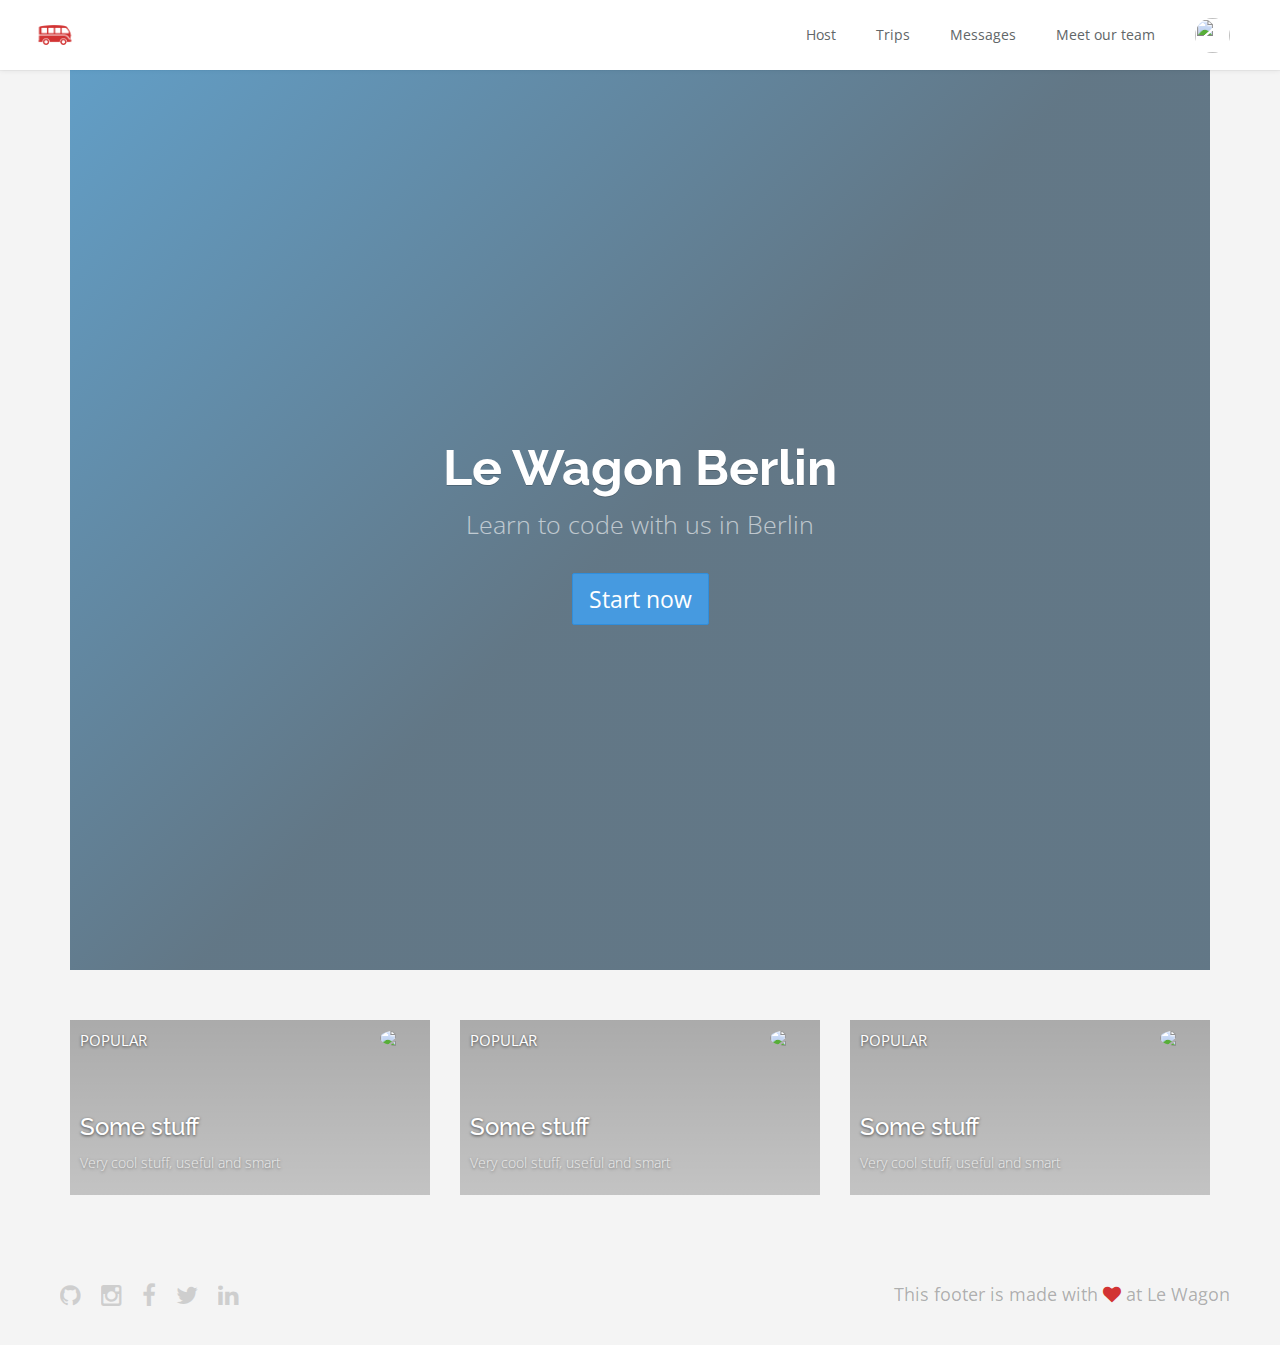
==== commit 713d3e9f: "Automated commit at 2017-07-31 10:44:38 UTC by middleman-deploy 2.0.0-alpha" ====
--- a/index.html
+++ b/index.html
@@ -63,37 +63,37 @@
 
   <div class="row">
     <div class="col-xs-12 col-sm-4">
-      <div class="card" style="background-image: linear-gradient(rgba(0,0,0,0.3), rgba(0,0,0,0.2)), url('images/logo-acc9c0ec.png');">
+      <div class="card" style="background-image: linear-gradient(rgba(0,0,0,0.3), rgba(0,0,0,0.2)), url('https://upload.wikimedia.org/wikipedia/commons/thumb/e/e6/Paris_Night.jpg/675px-Paris_Night.jpg');">
   <div class="card-category">Popular</div>
   <div class="card-description">
     <h2>Some stuff</h2>
     <p>Very cool stuff, useful and smart</p>
   </div>
-  <img class="card-user" src="images/favicon-f15af148.png">
+  <img class="card-user" src="http://images.performgroup.com/di/library/GOAL/40/4a/neymar-barcelona-2017_lrjlxis5zpt13wztjji2gwuw.jpg?t=-884324711&w=620&h=430">
   <a class="card-link" href="#" ></a>
 </div>
 
     </div>
     <div class="col-xs-12 col-sm-4">
-      <div class="card" style="background-image: linear-gradient(rgba(0,0,0,0.3), rgba(0,0,0,0.2)), url('images/logo-acc9c0ec.png');">
+      <div class="card" style="background-image: linear-gradient(rgba(0,0,0,0.3), rgba(0,0,0,0.2)), url('https://upload.wikimedia.org/wikipedia/commons/thumb/e/e6/Paris_Night.jpg/675px-Paris_Night.jpg');">
   <div class="card-category">Popular</div>
   <div class="card-description">
     <h2>Some stuff</h2>
     <p>Very cool stuff, useful and smart</p>
   </div>
-  <img class="card-user" src="images/favicon-f15af148.png">
+  <img class="card-user" src="http://images.performgroup.com/di/library/GOAL/40/4a/neymar-barcelona-2017_lrjlxis5zpt13wztjji2gwuw.jpg?t=-884324711&w=620&h=430">
   <a class="card-link" href="#" ></a>
 </div>
 
     </div>
     <div class="col-xs-12 col-sm-4">
-      <div class="card" style="background-image: linear-gradient(rgba(0,0,0,0.3), rgba(0,0,0,0.2)), url('images/logo-acc9c0ec.png');">
+      <div class="card" style="background-image: linear-gradient(rgba(0,0,0,0.3), rgba(0,0,0,0.2)), url('https://upload.wikimedia.org/wikipedia/commons/thumb/e/e6/Paris_Night.jpg/675px-Paris_Night.jpg');">
   <div class="card-category">Popular</div>
   <div class="card-description">
     <h2>Some stuff</h2>
     <p>Very cool stuff, useful and smart</p>
   </div>
-  <img class="card-user" src="images/favicon-f15af148.png">
+  <img class="card-user" src="http://images.performgroup.com/di/library/GOAL/40/4a/neymar-barcelona-2017_lrjlxis5zpt13wztjji2gwuw.jpg?t=-884324711&w=620&h=430">
   <a class="card-link" href="#" ></a>
 </div>
 
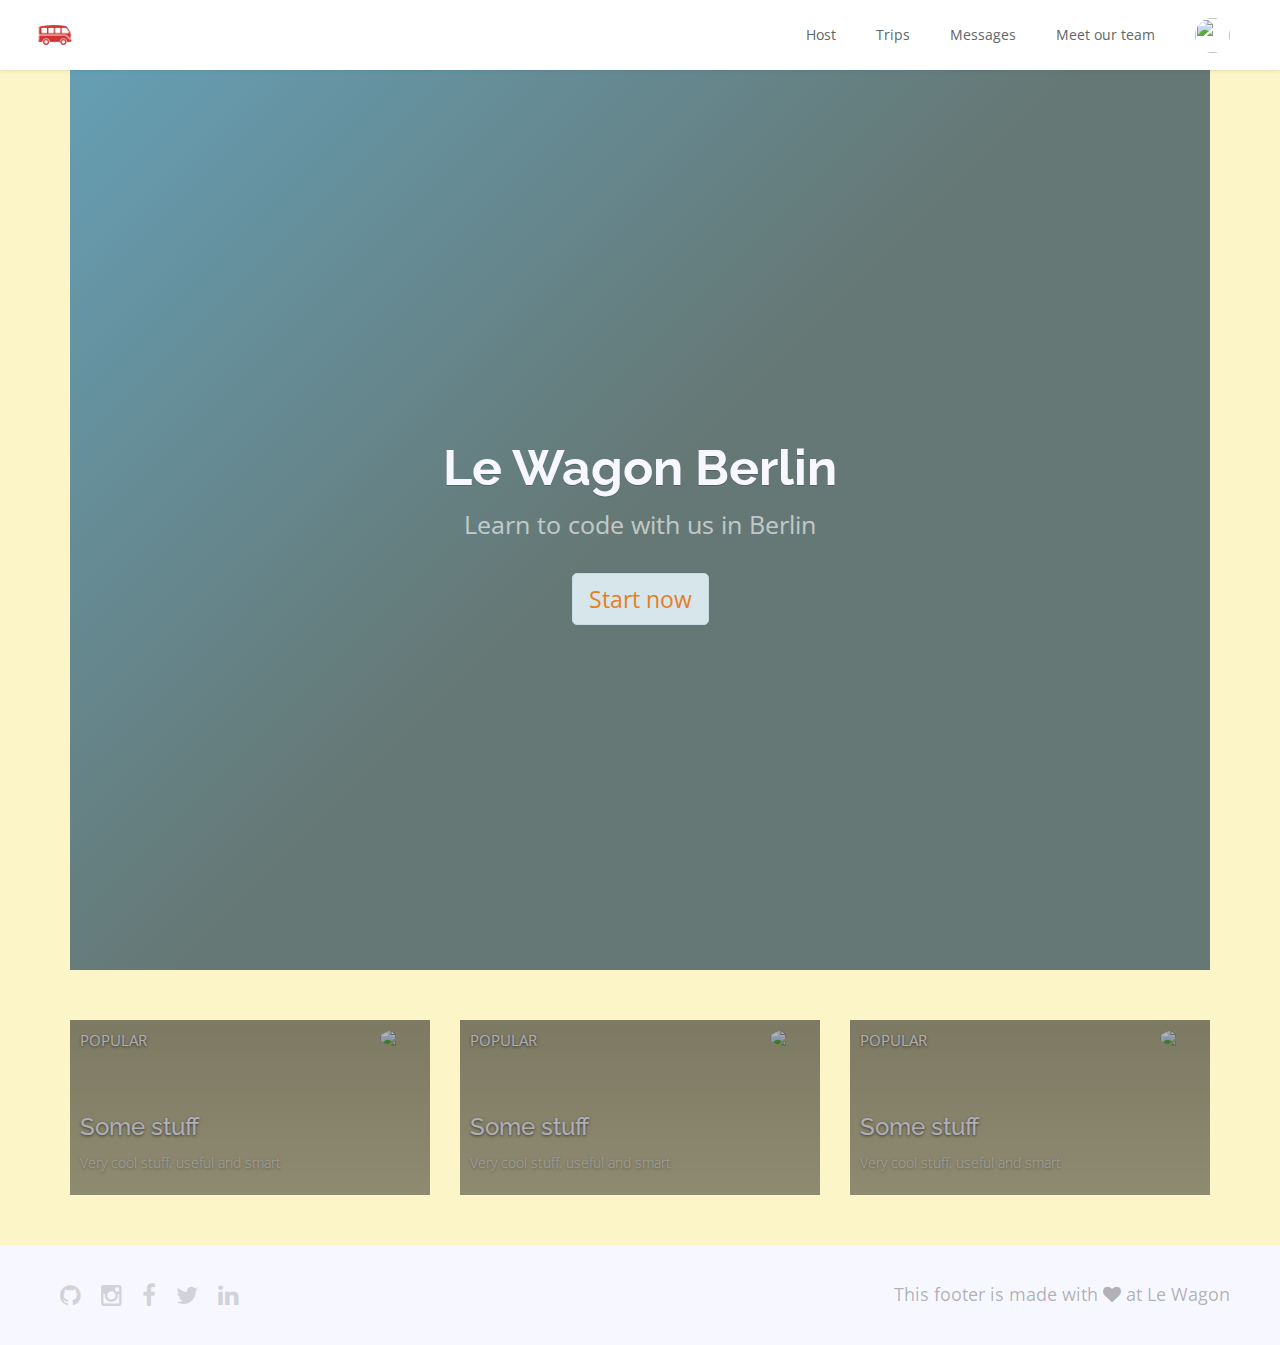
==== commit 734f8bb1: "Automated commit at 2017-07-31 12:51:29 UTC by middleman-deploy 2.0.0-alpha" ====
--- a/index.html
+++ b/index.html
@@ -7,7 +7,7 @@
           content="width=device-width, initial-scale=1, shrink-to-fit=no">
     <!-- Use the title from a page's frontmatter if it has one -->
     <title>Le Wagon - Middleman</title>
-    <link href="stylesheets/application-75cc0515.css" rel="stylesheet" />
+    <link href="stylesheets/application-093cfd3c.css" rel="stylesheet" />
     <script src="javascripts/application-93de88c9.js"></script>
     <link href="images/favicon-f15af148.png" rel="icon" type="image/png" />
   </head>
--- a/stylesheets/application-093cfd3c.css
+++ b/stylesheets/application-093cfd3c.css
@@ -0,0 +1,8 @@
+@import url("https://fonts.googleapis.com/css?family=Open+Sans:400,300,700|Raleway:400,100,300,700,500");/*!
+ * Bootstrap v3.3.7 (http://getbootstrap.com)
+ * Copyright 2011-2016 Twitter, Inc.
+ * Licensed under MIT (https://github.com/twbs/bootstrap/blob/master/LICENSE)
+ *//*! normalize.css v3.0.3 | MIT License | github.com/necolas/normalize.css */html{font-family:sans-serif;-ms-text-size-adjust:100%;-webkit-text-size-adjust:100%}body{margin:0}article,aside,details,figcaption,figure,footer,header,hgroup,main,menu,nav,section,summary{display:block}audio,canvas,progress,video{display:inline-block;vertical-align:baseline}audio:not([controls]){display:none;height:0}[hidden],template{display:none}a{background-color:transparent}a:active,a:hover{outline:0}abbr[title]{border-bottom:1px dotted}b,strong{font-weight:bold}dfn{font-style:italic}h1{font-size:2em;margin:0.67em 0}mark{background:#ff0;color:#000}small{font-size:80%}sub,sup{font-size:75%;line-height:0;position:relative;vertical-align:baseline}sup{top:-0.5em}sub{bottom:-0.25em}img{border:0}svg:not(:root){overflow:hidden}figure{margin:1em 40px}hr{-webkit-box-sizing:content-box;box-sizing:content-box;height:0}pre{overflow:auto}code,kbd,pre,samp{font-family:monospace, monospace;font-size:1em}button,input,optgroup,select,textarea{color:inherit;font:inherit;margin:0}button{overflow:visible}button,select{text-transform:none}button,html input[type="button"],input[type="reset"],input[type="submit"]{-webkit-appearance:button;cursor:pointer}button[disabled],html input[disabled]{cursor:default}button::-moz-focus-inner,input::-moz-focus-inner{border:0;padding:0}input{line-height:normal}input[type="checkbox"],input[type="radio"]{-webkit-box-sizing:border-box;box-sizing:border-box;padding:0}input[type="number"]::-webkit-inner-spin-button,input[type="number"]::-webkit-outer-spin-button{height:auto}input[type="search"]{-webkit-appearance:textfield;-webkit-box-sizing:content-box;box-sizing:content-box}input[type="search"]::-webkit-search-cancel-button,input[type="search"]::-webkit-search-decoration{-webkit-appearance:none}fieldset{border:1px solid #c0c0c0;margin:0 2px;padding:0.35em 0.625em 0.75em}legend{border:0;padding:0}textarea{overflow:auto}optgroup{font-weight:bold}table{border-collapse:collapse;border-spacing:0}td,th{padding:0}/*! Source: https://github.com/h5bp/html5-boilerplate/blob/master/src/css/main.css */@media print{*,*:before,*:after{background:transparent !important;color:#000 !important;-webkit-box-shadow:none !important;box-shadow:none !important;text-shadow:none !important}a,a:visited{text-decoration:underline}a[href]:after{content:" (" attr(href) ")"}abbr[title]:after{content:" (" attr(title) ")"}a[href^="#"]:after,a[href^="javascript:"]:after{content:""}pre,blockquote{border:1px solid #999;page-break-inside:avoid}thead{display:table-header-group}tr,img{page-break-inside:avoid}img{max-width:100% !important}p,h2,h3{orphans:3;widows:3}h2,h3{page-break-after:avoid}.navbar{display:none}.btn>.caret,.dropup>.btn>.caret{border-top-color:#000 !important}.label{border:1px solid #000}.table{border-collapse:collapse !important}.table td,.table th{background-color:#fff !important}.table-bordered th,.table-bordered td{border:1px solid #ddd !important}}@font-face{font-family:'Glyphicons Halflings';src:url("../assets/bootstrap/glyphicons-halflings-regular-86b6f62b.eot");src:url("../assets/bootstrap/glyphicons-halflings-regular-86b6f62b.eot?#iefix") format("embedded-opentype"),url("../assets/bootstrap/glyphicons-halflings-regular-ca35b697.woff2") format("woff2"),url("../assets/bootstrap/glyphicons-halflings-regular-278e49a8.woff") format("woff"),url("../assets/bootstrap/glyphicons-halflings-regular-44bc1850.ttf") format("truetype"),url("../assets/bootstrap/glyphicons-halflings-regular-de51a849.svg#glyphicons_halflingsregular") format("svg")}.glyphicon{position:relative;top:1px;display:inline-block;font-family:'Glyphicons Halflings';font-style:normal;font-weight:normal;line-height:1;-webkit-font-smoothing:antialiased;-moz-osx-font-smoothing:grayscale}.glyphicon-asterisk:before{content:"\002a"}.glyphicon-plus:before{content:"\002b"}.glyphicon-euro:before,.glyphicon-eur:before{content:"\20ac"}.glyphicon-minus:before{content:"\2212"}.glyphicon-cloud:before{content:"\2601"}.glyphicon-envelope:before{content:"\2709"}.glyphicon-pencil:before{content:"\270f"}.glyphicon-glass:before{content:"\e001"}.glyphicon-music:before{content:"\e002"}.glyphicon-search:before{content:"\e003"}.glyphicon-heart:before{content:"\e005"}.glyphicon-star:before{content:"\e006"}.glyphicon-star-empty:before{content:"\e007"}.glyphicon-user:before{content:"\e008"}.glyphicon-film:before{content:"\e009"}.glyphicon-th-large:before{content:"\e010"}.glyphicon-th:before{content:"\e011"}.glyphicon-th-list:before{content:"\e012"}.glyphicon-ok:before{content:"\e013"}.glyphicon-remove:before{content:"\e014"}.glyphicon-zoom-in:before{content:"\e015"}.glyphicon-zoom-out:before{content:"\e016"}.glyphicon-off:before{content:"\e017"}.glyphicon-signal:before{content:"\e018"}.glyphicon-cog:before{content:"\e019"}.glyphicon-trash:before{content:"\e020"}.glyphicon-home:before{content:"\e021"}.glyphicon-file:before{content:"\e022"}.glyphicon-time:before{content:"\e023"}.glyphicon-road:before{content:"\e024"}.glyphicon-download-alt:before{content:"\e025"}.glyphicon-download:before{content:"\e026"}.glyphicon-upload:before{content:"\e027"}.glyphicon-inbox:before{content:"\e028"}.glyphicon-play-circle:before{content:"\e029"}.glyphicon-repeat:before{content:"\e030"}.glyphicon-refresh:before{content:"\e031"}.glyphicon-list-alt:before{content:"\e032"}.glyphicon-lock:before{content:"\e033"}.glyphicon-flag:before{content:"\e034"}.glyphicon-headphones:before{content:"\e035"}.glyphicon-volume-off:before{content:"\e036"}.glyphicon-volume-down:before{content:"\e037"}.glyphicon-volume-up:before{content:"\e038"}.glyphicon-qrcode:before{content:"\e039"}.glyphicon-barcode:before{content:"\e040"}.glyphicon-tag:before{content:"\e041"}.glyphicon-tags:before{content:"\e042"}.glyphicon-book:before{content:"\e043"}.glyphicon-bookmark:before{content:"\e044"}.glyphicon-print:before{content:"\e045"}.glyphicon-camera:before{content:"\e046"}.glyphicon-font:before{content:"\e047"}.glyphicon-bold:before{content:"\e048"}.glyphicon-italic:before{content:"\e049"}.glyphicon-text-height:before{content:"\e050"}.glyphicon-text-width:before{content:"\e051"}.glyphicon-align-left:before{content:"\e052"}.glyphicon-align-center:before{content:"\e053"}.glyphicon-align-right:before{content:"\e054"}.glyphicon-align-justify:before{content:"\e055"}.glyphicon-list:before{content:"\e056"}.glyphicon-indent-left:before{content:"\e057"}.glyphicon-indent-right:before{content:"\e058"}.glyphicon-facetime-video:before{content:"\e059"}.glyphicon-picture:before{content:"\e060"}.glyphicon-map-marker:before{content:"\e062"}.glyphicon-adjust:before{content:"\e063"}.glyphicon-tint:before{content:"\e064"}.glyphicon-edit:before{content:"\e065"}.glyphicon-share:before{content:"\e066"}.glyphicon-check:before{content:"\e067"}.glyphicon-move:before{content:"\e068"}.glyphicon-step-backward:before{content:"\e069"}.glyphicon-fast-backward:before{content:"\e070"}.glyphicon-backward:before{content:"\e071"}.glyphicon-play:before{content:"\e072"}.glyphicon-pause:before{content:"\e073"}.glyphicon-stop:before{content:"\e074"}.glyphicon-forward:before{content:"\e075"}.glyphicon-fast-forward:before{content:"\e076"}.glyphicon-step-forward:before{content:"\e077"}.glyphicon-eject:before{content:"\e078"}.glyphicon-chevron-left:before{content:"\e079"}.glyphicon-chevron-right:before{content:"\e080"}.glyphicon-plus-sign:before{content:"\e081"}.glyphicon-minus-sign:before{content:"\e082"}.glyphicon-remove-sign:before{content:"\e083"}.glyphicon-ok-sign:before{content:"\e084"}.glyphicon-question-sign:before{content:"\e085"}.glyphicon-info-sign:before{content:"\e086"}.glyphicon-screenshot:before{content:"\e087"}.glyphicon-remove-circle:before{content:"\e088"}.glyphicon-ok-circle:before{content:"\e089"}.glyphicon-ban-circle:before{content:"\e090"}.glyphicon-arrow-left:before{content:"\e091"}.glyphicon-arrow-right:before{content:"\e092"}.glyphicon-arrow-up:before{content:"\e093"}.glyphicon-arrow-down:before{content:"\e094"}.glyphicon-share-alt:before{content:"\e095"}.glyphicon-resize-full:before{content:"\e096"}.glyphicon-resize-small:before{content:"\e097"}.glyphicon-exclamation-sign:before{content:"\e101"}.glyphicon-gift:before{content:"\e102"}.glyphicon-leaf:before{content:"\e103"}.glyphicon-fire:before{content:"\e104"}.glyphicon-eye-open:before{content:"\e105"}.glyphicon-eye-close:before{content:"\e106"}.glyphicon-warning-sign:before{content:"\e107"}.glyphicon-plane:before{content:"\e108"}.glyphicon-calendar:before{content:"\e109"}.glyphicon-random:before{content:"\e110"}.glyphicon-comment:before{content:"\e111"}.glyphicon-magnet:before{content:"\e112"}.glyphicon-chevron-up:before{content:"\e113"}.glyphicon-chevron-down:before{content:"\e114"}.glyphicon-retweet:before{content:"\e115"}.glyphicon-shopping-cart:before{content:"\e116"}.glyphicon-folder-close:before{content:"\e117"}.glyphicon-folder-open:before{content:"\e118"}.glyphicon-resize-vertical:before{content:"\e119"}.glyphicon-resize-horizontal:before{content:"\e120"}.glyphicon-hdd:before{content:"\e121"}.glyphicon-bullhorn:before{content:"\e122"}.glyphicon-bell:before{content:"\e123"}.glyphicon-certificate:before{content:"\e124"}.glyphicon-thumbs-up:before{content:"\e125"}.glyphicon-thumbs-down:before{content:"\e126"}.glyphicon-hand-right:before{content:"\e127"}.glyphicon-hand-left:before{content:"\e128"}.glyphicon-hand-up:before{content:"\e129"}.glyphicon-hand-down:before{content:"\e130"}.glyphicon-circle-arrow-right:before{content:"\e131"}.glyphicon-circle-arrow-left:before{content:"\e132"}.glyphicon-circle-arrow-up:before{content:"\e133"}.glyphicon-circle-arrow-down:before{content:"\e134"}.glyphicon-globe:before{content:"\e135"}.glyphicon-wrench:before{content:"\e136"}.glyphicon-tasks:before{content:"\e137"}.glyphicon-filter:before{content:"\e138"}.glyphicon-briefcase:before{content:"\e139"}.glyphicon-fullscreen:before{content:"\e140"}.glyphicon-dashboard:before{content:"\e141"}.glyphicon-paperclip:before{content:"\e142"}.glyphicon-heart-empty:before{content:"\e143"}.glyphicon-link:before{content:"\e144"}.glyphicon-phone:before{content:"\e145"}.glyphicon-pushpin:before{content:"\e146"}.glyphicon-usd:before{content:"\e148"}.glyphicon-gbp:before{content:"\e149"}.glyphicon-sort:before{content:"\e150"}.glyphicon-sort-by-alphabet:before{content:"\e151"}.glyphicon-sort-by-alphabet-alt:before{content:"\e152"}.glyphicon-sort-by-order:before{content:"\e153"}.glyphicon-sort-by-order-alt:before{content:"\e154"}.glyphicon-sort-by-attributes:before{content:"\e155"}.glyphicon-sort-by-attributes-alt:before{content:"\e156"}.glyphicon-unchecked:before{content:"\e157"}.glyphicon-expand:before{content:"\e158"}.glyphicon-collapse-down:before{content:"\e159"}.glyphicon-collapse-up:before{content:"\e160"}.glyphicon-log-in:before{content:"\e161"}.glyphicon-flash:before{content:"\e162"}.glyphicon-log-out:before{content:"\e163"}.glyphicon-new-window:before{content:"\e164"}.glyphicon-record:before{content:"\e165"}.glyphicon-save:before{content:"\e166"}.glyphicon-open:before{content:"\e167"}.glyphicon-saved:before{content:"\e168"}.glyphicon-import:before{content:"\e169"}.glyphicon-export:before{content:"\e170"}.glyphicon-send:before{content:"\e171"}.glyphicon-floppy-disk:before{content:"\e172"}.glyphicon-floppy-saved:before{content:"\e173"}.glyphicon-floppy-remove:before{content:"\e174"}.glyphicon-floppy-save:before{content:"\e175"}.glyphicon-floppy-open:before{content:"\e176"}.glyphicon-credit-card:before{content:"\e177"}.glyphicon-transfer:before{content:"\e178"}.glyphicon-cutlery:before{content:"\e179"}.glyphicon-header:before{content:"\e180"}.glyphicon-compressed:before{content:"\e181"}.glyphicon-earphone:before{content:"\e182"}.glyphicon-phone-alt:before{content:"\e183"}.glyphicon-tower:before{content:"\e184"}.glyphicon-stats:before{content:"\e185"}.glyphicon-sd-video:before{content:"\e186"}.glyphicon-hd-video:before{content:"\e187"}.glyphicon-subtitles:before{content:"\e188"}.glyphicon-sound-stereo:before{content:"\e189"}.glyphicon-sound-dolby:before{content:"\e190"}.glyphicon-sound-5-1:before{content:"\e191"}.glyphicon-sound-6-1:before{content:"\e192"}.glyphicon-sound-7-1:before{content:"\e193"}.glyphicon-copyright-mark:before{content:"\e194"}.glyphicon-registration-mark:before{content:"\e195"}.glyphicon-cloud-download:before{content:"\e197"}.glyphicon-cloud-upload:before{content:"\e198"}.glyphicon-tree-conifer:before{content:"\e199"}.glyphicon-tree-deciduous:before{content:"\e200"}.glyphicon-cd:before{content:"\e201"}.glyphicon-save-file:before{content:"\e202"}.glyphicon-open-file:before{content:"\e203"}.glyphicon-level-up:before{content:"\e204"}.glyphicon-copy:before{content:"\e205"}.glyphicon-paste:before{content:"\e206"}.glyphicon-alert:before{content:"\e209"}.glyphicon-equalizer:before{content:"\e210"}.glyphicon-king:before{content:"\e211"}.glyphicon-queen:before{content:"\e212"}.glyphicon-pawn:before{content:"\e213"}.glyphicon-bishop:before{content:"\e214"}.glyphicon-knight:before{content:"\e215"}.glyphicon-baby-formula:before{content:"\e216"}.glyphicon-tent:before{content:"\26fa"}.glyphicon-blackboard:before{content:"\e218"}.glyphicon-bed:before{content:"\e219"}.glyphicon-apple:before{content:"\f8ff"}.glyphicon-erase:before{content:"\e221"}.glyphicon-hourglass:before{content:"\231b"}.glyphicon-lamp:before{content:"\e223"}.glyphicon-duplicate:before{content:"\e224"}.glyphicon-piggy-bank:before{content:"\e225"}.glyphicon-scissors:before{content:"\e226"}.glyphicon-bitcoin:before{content:"\e227"}.glyphicon-btc:before{content:"\e227"}.glyphicon-xbt:before{content:"\e227"}.glyphicon-yen:before{content:"\00a5"}.glyphicon-jpy:before{content:"\00a5"}.glyphicon-ruble:before{content:"\20bd"}.glyphicon-rub:before{content:"\20bd"}.glyphicon-scale:before{content:"\e230"}.glyphicon-ice-lolly:before{content:"\e231"}.glyphicon-ice-lolly-tasted:before{content:"\e232"}.glyphicon-education:before{content:"\e233"}.glyphicon-option-horizontal:before{content:"\e234"}.glyphicon-option-vertical:before{content:"\e235"}.glyphicon-menu-hamburger:before{content:"\e236"}.glyphicon-modal-window:before{content:"\e237"}.glyphicon-oil:before{content:"\e238"}.glyphicon-grain:before{content:"\e239"}.glyphicon-sunglasses:before{content:"\e240"}.glyphicon-text-size:before{content:"\e241"}.glyphicon-text-color:before{content:"\e242"}.glyphicon-text-background:before{content:"\e243"}.glyphicon-object-align-top:before{content:"\e244"}.glyphicon-object-align-bottom:before{content:"\e245"}.glyphicon-object-align-horizontal:before{content:"\e246"}.glyphicon-object-align-left:before{content:"\e247"}.glyphicon-object-align-vertical:before{content:"\e248"}.glyphicon-object-align-right:before{content:"\e249"}.glyphicon-triangle-right:before{content:"\e250"}.glyphicon-triangle-left:before{content:"\e251"}.glyphicon-triangle-bottom:before{content:"\e252"}.glyphicon-triangle-top:before{content:"\e253"}.glyphicon-console:before{content:"\e254"}.glyphicon-superscript:before{content:"\e255"}.glyphicon-subscript:before{content:"\e256"}.glyphicon-menu-left:before{content:"\e257"}.glyphicon-menu-right:before{content:"\e258"}.glyphicon-menu-down:before{content:"\e259"}.glyphicon-menu-up:before{content:"\e260"}*{-webkit-box-sizing:border-box;box-sizing:border-box}*:before,*:after{-webkit-box-sizing:border-box;box-sizing:border-box}html{font-size:10px;-webkit-tap-highlight-color:transparent}body{font-family:"Open Sans", "Helvetica", "sans-serif";font-size:18px;line-height:1.42857143;color:#333333;background-color:#FCF5C7}input,button,select,textarea{font-family:inherit;font-size:inherit;line-height:inherit}a{color:#D6E6EB;text-decoration:none}a:hover,a:focus{color:#a3c7d2;text-decoration:underline}a:focus{outline:5px auto -webkit-focus-ring-color;outline-offset:-2px}figure{margin:0}img{vertical-align:middle}.img-responsive{display:block;max-width:100%;height:auto}.img-rounded{border-radius:2px}.img-thumbnail{padding:4px;line-height:1.42857143;background-color:#FCF5C7;border:1px solid #ddd;border-radius:2px;-webkit-transition:all 0.2s ease-in-out;transition:all 0.2s ease-in-out;display:inline-block;max-width:100%;height:auto}.img-circle{border-radius:50%}hr{margin-top:25px;margin-bottom:25px;border:0;border-top:1px solid #eeeeee}.sr-only{position:absolute;width:1px;height:1px;margin:-1px;padding:0;overflow:hidden;clip:rect(0, 0, 0, 0);border:0}.sr-only-focusable:active,.sr-only-focusable:focus{position:static;width:auto;height:auto;margin:0;overflow:visible;clip:auto}[role="button"]{cursor:pointer}h1,h2,h3,h4,h5,h6,.h1,.h2,.h3,.h4,.h5,.h6{font-family:"Raleway", "Helvetica", "sans-serif";font-weight:500;line-height:1.1;color:inherit}h1 small,h1 .small,h2 small,h2 .small,h3 small,h3 .small,h4 small,h4 .small,h5 small,h5 .small,h6 small,h6 .small,.h1 small,.h1 .small,.h2 small,.h2 .small,.h3 small,.h3 .small,.h4 small,.h4 .small,.h5 small,.h5 .small,.h6 small,.h6 .small{font-weight:normal;line-height:1;color:#777777}h1,.h1,h2,.h2,h3,.h3{margin-top:25px;margin-bottom:12.5px}h1 small,h1 .small,.h1 small,.h1 .small,h2 small,h2 .small,.h2 small,.h2 .small,h3 small,h3 .small,.h3 small,.h3 .small{font-size:65%}h4,.h4,h5,.h5,h6,.h6{margin-top:12.5px;margin-bottom:12.5px}h4 small,h4 .small,.h4 small,.h4 .small,h5 small,h5 .small,.h5 small,.h5 .small,h6 small,h6 .small,.h6 small,.h6 .small{font-size:75%}h1,.h1{font-size:46px}h2,.h2{font-size:38px}h3,.h3{font-size:31px}h4,.h4{font-size:23px}h5,.h5{font-size:18px}h6,.h6{font-size:16px}p{margin:0 0 12.5px}.lead{margin-bottom:25px;font-size:20px;font-weight:300;line-height:1.4}@media (min-width: 768px){.lead{font-size:27px}}small,.small{font-size:88%}mark,.mark{background-color:#fcf8e3;padding:.2em}.text-left{text-align:left}.text-right{text-align:right}.text-center{text-align:center}.text-justify{text-align:justify}.text-nowrap{white-space:nowrap}.text-lowercase{text-transform:lowercase}.text-uppercase,.initialism{text-transform:uppercase}.text-capitalize{text-transform:capitalize}.text-muted{color:#777777}.text-primary{color:#D6E6EB}a.text-primary:hover,a.text-primary:focus{color:#b4d1da}.text-success{color:#3c763d}a.text-success:hover,a.text-success:focus{color:#2b542c}.text-info{color:#31708f}a.text-info:hover,a.text-info:focus{color:#245269}.text-warning{color:#8a6d3b}a.text-warning:hover,a.text-warning:focus{color:#66512c}.text-danger{color:#a94442}a.text-danger:hover,a.text-danger:focus{color:#843534}.bg-primary{color:#fff}.bg-primary{background-color:#D6E6EB}a.bg-primary:hover,a.bg-primary:focus{background-color:#b4d1da}.bg-success{background-color:#dff0d8}a.bg-success:hover,a.bg-success:focus{background-color:#c1e2b3}.bg-info{background-color:#d9edf7}a.bg-info:hover,a.bg-info:focus{background-color:#afd9ee}.bg-warning{background-color:#fcf8e3}a.bg-warning:hover,a.bg-warning:focus{background-color:#f7ecb5}.bg-danger{background-color:#f2dede}a.bg-danger:hover,a.bg-danger:focus{background-color:#e4b9b9}.page-header{padding-bottom:11.5px;margin:50px 0 25px;border-bottom:1px solid #eeeeee}ul,ol{margin-top:0;margin-bottom:12.5px}ul ul,ul ol,ol ul,ol ol{margin-bottom:0}.list-unstyled{padding-left:0;list-style:none}.list-inline{padding-left:0;list-style:none;margin-left:-5px}.list-inline>li{display:inline-block;padding-left:5px;padding-right:5px}dl{margin-top:0;margin-bottom:25px}dt,dd{line-height:1.42857143}dt{font-weight:bold}dd{margin-left:0}.dl-horizontal dd:before,.dl-horizontal dd:after{content:" ";display:table}.dl-horizontal dd:after{clear:both}@media (min-width: 768px){.dl-horizontal dt{float:left;width:160px;clear:left;text-align:right;overflow:hidden;text-overflow:ellipsis;white-space:nowrap}.dl-horizontal dd{margin-left:180px}}abbr[title],abbr[data-original-title]{cursor:help;border-bottom:1px dotted #777777}.initialism{font-size:90%}blockquote{padding:12.5px 25px;margin:0 0 25px;font-size:22.5px;border-left:5px solid #eeeeee}blockquote p:last-child,blockquote ul:last-child,blockquote ol:last-child{margin-bottom:0}blockquote footer,blockquote small,blockquote .small{display:block;font-size:80%;line-height:1.42857143;color:#777777}blockquote footer:before,blockquote small:before,blockquote .small:before{content:'\2014 \00A0'}.blockquote-reverse,blockquote.pull-right{padding-right:15px;padding-left:0;border-right:5px solid #eeeeee;border-left:0;text-align:right}.blockquote-reverse footer:before,.blockquote-reverse small:before,.blockquote-reverse .small:before,blockquote.pull-right footer:before,blockquote.pull-right small:before,blockquote.pull-right .small:before{content:''}.blockquote-reverse footer:after,.blockquote-reverse small:after,.blockquote-reverse .small:after,blockquote.pull-right footer:after,blockquote.pull-right small:after,blockquote.pull-right .small:after{content:'\00A0 \2014'}address{margin-bottom:25px;font-style:normal;line-height:1.42857143}code,kbd,pre,samp{font-family:Menlo, Monaco, Consolas, "Courier New", monospace}code{padding:2px 4px;font-size:90%;color:#c7254e;background-color:#f9f2f4;border-radius:2px}kbd{padding:2px 4px;font-size:90%;color:#fff;background-color:#333;border-radius:2px;-webkit-box-shadow:inset 0 -1px 0 rgba(0,0,0,0.25);box-shadow:inset 0 -1px 0 rgba(0,0,0,0.25)}kbd kbd{padding:0;font-size:100%;font-weight:bold;-webkit-box-shadow:none;box-shadow:none}pre{display:block;padding:12px;margin:0 0 12.5px;font-size:17px;line-height:1.42857143;word-break:break-all;word-wrap:break-word;color:#333333;background-color:#f5f5f5;border:1px solid #ccc;border-radius:2px}pre code{padding:0;font-size:inherit;color:inherit;white-space:pre-wrap;background-color:transparent;border-radius:0}.pre-scrollable{max-height:340px;overflow-y:scroll}.container{margin-right:auto;margin-left:auto;padding-left:15px;padding-right:15px}.container:before,.container:after{content:" ";display:table}.container:after{clear:both}@media (min-width: 768px){.container{width:750px}}@media (min-width: 992px){.container{width:970px}}@media (min-width: 1200px){.container{width:1170px}}.container-fluid{margin-right:auto;margin-left:auto;padding-left:15px;padding-right:15px}.container-fluid:before,.container-fluid:after{content:" ";display:table}.container-fluid:after{clear:both}.row{margin-left:-15px;margin-right:-15px}.row:before,.row:after{content:" ";display:table}.row:after{clear:both}.col-xs-1,.col-sm-1,.col-md-1,.col-lg-1,.col-xs-2,.col-sm-2,.col-md-2,.col-lg-2,.col-xs-3,.col-sm-3,.col-md-3,.col-lg-3,.col-xs-4,.col-sm-4,.col-md-4,.col-lg-4,.col-xs-5,.col-sm-5,.col-md-5,.col-lg-5,.col-xs-6,.col-sm-6,.col-md-6,.col-lg-6,.col-xs-7,.col-sm-7,.col-md-7,.col-lg-7,.col-xs-8,.col-sm-8,.col-md-8,.col-lg-8,.col-xs-9,.col-sm-9,.col-md-9,.col-lg-9,.col-xs-10,.col-sm-10,.col-md-10,.col-lg-10,.col-xs-11,.col-sm-11,.col-md-11,.col-lg-11,.col-xs-12,.col-sm-12,.col-md-12,.col-lg-12{position:relative;min-height:1px;padding-left:15px;padding-right:15px}.col-xs-1,.col-xs-2,.col-xs-3,.col-xs-4,.col-xs-5,.col-xs-6,.col-xs-7,.col-xs-8,.col-xs-9,.col-xs-10,.col-xs-11,.col-xs-12{float:left}.col-xs-1{width:8.33333333%}.col-xs-2{width:16.66666667%}.col-xs-3{width:25%}.col-xs-4{width:33.33333333%}.col-xs-5{width:41.66666667%}.col-xs-6{width:50%}.col-xs-7{width:58.33333333%}.col-xs-8{width:66.66666667%}.col-xs-9{width:75%}.col-xs-10{width:83.33333333%}.col-xs-11{width:91.66666667%}.col-xs-12{width:100%}.col-xs-pull-0{right:auto}.col-xs-pull-1{right:8.33333333%}.col-xs-pull-2{right:16.66666667%}.col-xs-pull-3{right:25%}.col-xs-pull-4{right:33.33333333%}.col-xs-pull-5{right:41.66666667%}.col-xs-pull-6{right:50%}.col-xs-pull-7{right:58.33333333%}.col-xs-pull-8{right:66.66666667%}.col-xs-pull-9{right:75%}.col-xs-pull-10{right:83.33333333%}.col-xs-pull-11{right:91.66666667%}.col-xs-pull-12{right:100%}.col-xs-push-0{left:auto}.col-xs-push-1{left:8.33333333%}.col-xs-push-2{left:16.66666667%}.col-xs-push-3{left:25%}.col-xs-push-4{left:33.33333333%}.col-xs-push-5{left:41.66666667%}.col-xs-push-6{left:50%}.col-xs-push-7{left:58.33333333%}.col-xs-push-8{left:66.66666667%}.col-xs-push-9{left:75%}.col-xs-push-10{left:83.33333333%}.col-xs-push-11{left:91.66666667%}.col-xs-push-12{left:100%}.col-xs-offset-0{margin-left:0%}.col-xs-offset-1{margin-left:8.33333333%}.col-xs-offset-2{margin-left:16.66666667%}.col-xs-offset-3{margin-left:25%}.col-xs-offset-4{margin-left:33.33333333%}.col-xs-offset-5{margin-left:41.66666667%}.col-xs-offset-6{margin-left:50%}.col-xs-offset-7{margin-left:58.33333333%}.col-xs-offset-8{margin-left:66.66666667%}.col-xs-offset-9{margin-left:75%}.col-xs-offset-10{margin-left:83.33333333%}.col-xs-offset-11{margin-left:91.66666667%}.col-xs-offset-12{margin-left:100%}@media (min-width: 768px){.col-sm-1,.col-sm-2,.col-sm-3,.col-sm-4,.col-sm-5,.col-sm-6,.col-sm-7,.col-sm-8,.col-sm-9,.col-sm-10,.col-sm-11,.col-sm-12{float:left}.col-sm-1{width:8.33333333%}.col-sm-2{width:16.66666667%}.col-sm-3{width:25%}.col-sm-4{width:33.33333333%}.col-sm-5{width:41.66666667%}.col-sm-6{width:50%}.col-sm-7{width:58.33333333%}.col-sm-8{width:66.66666667%}.col-sm-9{width:75%}.col-sm-10{width:83.33333333%}.col-sm-11{width:91.66666667%}.col-sm-12{width:100%}.col-sm-pull-0{right:auto}.col-sm-pull-1{right:8.33333333%}.col-sm-pull-2{right:16.66666667%}.col-sm-pull-3{right:25%}.col-sm-pull-4{right:33.33333333%}.col-sm-pull-5{right:41.66666667%}.col-sm-pull-6{right:50%}.col-sm-pull-7{right:58.33333333%}.col-sm-pull-8{right:66.66666667%}.col-sm-pull-9{right:75%}.col-sm-pull-10{right:83.33333333%}.col-sm-pull-11{right:91.66666667%}.col-sm-pull-12{right:100%}.col-sm-push-0{left:auto}.col-sm-push-1{left:8.33333333%}.col-sm-push-2{left:16.66666667%}.col-sm-push-3{left:25%}.col-sm-push-4{left:33.33333333%}.col-sm-push-5{left:41.66666667%}.col-sm-push-6{left:50%}.col-sm-push-7{left:58.33333333%}.col-sm-push-8{left:66.66666667%}.col-sm-push-9{left:75%}.col-sm-push-10{left:83.33333333%}.col-sm-push-11{left:91.66666667%}.col-sm-push-12{left:100%}.col-sm-offset-0{margin-left:0%}.col-sm-offset-1{margin-left:8.33333333%}.col-sm-offset-2{margin-left:16.66666667%}.col-sm-offset-3{margin-left:25%}.col-sm-offset-4{margin-left:33.33333333%}.col-sm-offset-5{margin-left:41.66666667%}.col-sm-offset-6{margin-left:50%}.col-sm-offset-7{margin-left:58.33333333%}.col-sm-offset-8{margin-left:66.66666667%}.col-sm-offset-9{margin-left:75%}.col-sm-offset-10{margin-left:83.33333333%}.col-sm-offset-11{margin-left:91.66666667%}.col-sm-offset-12{margin-left:100%}}@media (min-width: 992px){.col-md-1,.col-md-2,.col-md-3,.col-md-4,.col-md-5,.col-md-6,.col-md-7,.col-md-8,.col-md-9,.col-md-10,.col-md-11,.col-md-12{float:left}.col-md-1{width:8.33333333%}.col-md-2{width:16.66666667%}.col-md-3{width:25%}.col-md-4{width:33.33333333%}.col-md-5{width:41.66666667%}.col-md-6{width:50%}.col-md-7{width:58.33333333%}.col-md-8{width:66.66666667%}.col-md-9{width:75%}.col-md-10{width:83.33333333%}.col-md-11{width:91.66666667%}.col-md-12{width:100%}.col-md-pull-0{right:auto}.col-md-pull-1{right:8.33333333%}.col-md-pull-2{right:16.66666667%}.col-md-pull-3{right:25%}.col-md-pull-4{right:33.33333333%}.col-md-pull-5{right:41.66666667%}.col-md-pull-6{right:50%}.col-md-pull-7{right:58.33333333%}.col-md-pull-8{right:66.66666667%}.col-md-pull-9{right:75%}.col-md-pull-10{right:83.33333333%}.col-md-pull-11{right:91.66666667%}.col-md-pull-12{right:100%}.col-md-push-0{left:auto}.col-md-push-1{left:8.33333333%}.col-md-push-2{left:16.66666667%}.col-md-push-3{left:25%}.col-md-push-4{left:33.33333333%}.col-md-push-5{left:41.66666667%}.col-md-push-6{left:50%}.col-md-push-7{left:58.33333333%}.col-md-push-8{left:66.66666667%}.col-md-push-9{left:75%}.col-md-push-10{left:83.33333333%}.col-md-push-11{left:91.66666667%}.col-md-push-12{left:100%}.col-md-offset-0{margin-left:0%}.col-md-offset-1{margin-left:8.33333333%}.col-md-offset-2{margin-left:16.66666667%}.col-md-offset-3{margin-left:25%}.col-md-offset-4{margin-left:33.33333333%}.col-md-offset-5{margin-left:41.66666667%}.col-md-offset-6{margin-left:50%}.col-md-offset-7{margin-left:58.33333333%}.col-md-offset-8{margin-left:66.66666667%}.col-md-offset-9{margin-left:75%}.col-md-offset-10{margin-left:83.33333333%}.col-md-offset-11{margin-left:91.66666667%}.col-md-offset-12{margin-left:100%}}@media (min-width: 1200px){.col-lg-1,.col-lg-2,.col-lg-3,.col-lg-4,.col-lg-5,.col-lg-6,.col-lg-7,.col-lg-8,.col-lg-9,.col-lg-10,.col-lg-11,.col-lg-12{float:left}.col-lg-1{width:8.33333333%}.col-lg-2{width:16.66666667%}.col-lg-3{width:25%}.col-lg-4{width:33.33333333%}.col-lg-5{width:41.66666667%}.col-lg-6{width:50%}.col-lg-7{width:58.33333333%}.col-lg-8{width:66.66666667%}.col-lg-9{width:75%}.col-lg-10{width:83.33333333%}.col-lg-11{width:91.66666667%}.col-lg-12{width:100%}.col-lg-pull-0{right:auto}.col-lg-pull-1{right:8.33333333%}.col-lg-pull-2{right:16.66666667%}.col-lg-pull-3{right:25%}.col-lg-pull-4{right:33.33333333%}.col-lg-pull-5{right:41.66666667%}.col-lg-pull-6{right:50%}.col-lg-pull-7{right:58.33333333%}.col-lg-pull-8{right:66.66666667%}.col-lg-pull-9{right:75%}.col-lg-pull-10{right:83.33333333%}.col-lg-pull-11{right:91.66666667%}.col-lg-pull-12{right:100%}.col-lg-push-0{left:auto}.col-lg-push-1{left:8.33333333%}.col-lg-push-2{left:16.66666667%}.col-lg-push-3{left:25%}.col-lg-push-4{left:33.33333333%}.col-lg-push-5{left:41.66666667%}.col-lg-push-6{left:50%}.col-lg-push-7{left:58.33333333%}.col-lg-push-8{left:66.66666667%}.col-lg-push-9{left:75%}.col-lg-push-10{left:83.33333333%}.col-lg-push-11{left:91.66666667%}.col-lg-push-12{left:100%}.col-lg-offset-0{margin-left:0%}.col-lg-offset-1{margin-left:8.33333333%}.col-lg-offset-2{margin-left:16.66666667%}.col-lg-offset-3{margin-left:25%}.col-lg-offset-4{margin-left:33.33333333%}.col-lg-offset-5{margin-left:41.66666667%}.col-lg-offset-6{margin-left:50%}.col-lg-offset-7{margin-left:58.33333333%}.col-lg-offset-8{margin-left:66.66666667%}.col-lg-offset-9{margin-left:75%}.col-lg-offset-10{margin-left:83.33333333%}.col-lg-offset-11{margin-left:91.66666667%}.col-lg-offset-12{margin-left:100%}}table{background-color:transparent}caption{padding-top:8px;padding-bottom:8px;color:#777777;text-align:left}th{text-align:left}.table{width:100%;max-width:100%;margin-bottom:25px}.table>thead>tr>th,.table>thead>tr>td,.table>tbody>tr>th,.table>tbody>tr>td,.table>tfoot>tr>th,.table>tfoot>tr>td{padding:8px;line-height:1.42857143;vertical-align:top;border-top:1px solid #ddd}.table>thead>tr>th{vertical-align:bottom;border-bottom:2px solid #ddd}.table>caption+thead>tr:first-child>th,.table>caption+thead>tr:first-child>td,.table>colgroup+thead>tr:first-child>th,.table>colgroup+thead>tr:first-child>td,.table>thead:first-child>tr:first-child>th,.table>thead:first-child>tr:first-child>td{border-top:0}.table>tbody+tbody{border-top:2px solid #ddd}.table .table{background-color:#FCF5C7}.table-condensed>thead>tr>th,.table-condensed>thead>tr>td,.table-condensed>tbody>tr>th,.table-condensed>tbody>tr>td,.table-condensed>tfoot>tr>th,.table-condensed>tfoot>tr>td{padding:5px}.table-bordered{border:1px solid #ddd}.table-bordered>thead>tr>th,.table-bordered>thead>tr>td,.table-bordered>tbody>tr>th,.table-bordered>tbody>tr>td,.table-bordered>tfoot>tr>th,.table-bordered>tfoot>tr>td{border:1px solid #ddd}.table-bordered>thead>tr>th,.table-bordered>thead>tr>td{border-bottom-width:2px}.table-striped>tbody>tr:nth-of-type(odd){background-color:#f9f9f9}.table-hover>tbody>tr:hover{background-color:#f5f5f5}table col[class*="col-"]{position:static;float:none;display:table-column}table td[class*="col-"],table th[class*="col-"]{position:static;float:none;display:table-cell}.table>thead>tr>td.active,.table>thead>tr>th.active,.table>thead>tr.active>td,.table>thead>tr.active>th,.table>tbody>tr>td.active,.table>tbody>tr>th.active,.table>tbody>tr.active>td,.table>tbody>tr.active>th,.table>tfoot>tr>td.active,.table>tfoot>tr>th.active,.table>tfoot>tr.active>td,.table>tfoot>tr.active>th{background-color:#f5f5f5}.table-hover>tbody>tr>td.active:hover,.table-hover>tbody>tr>th.active:hover,.table-hover>tbody>tr.active:hover>td,.table-hover>tbody>tr:hover>.active,.table-hover>tbody>tr.active:hover>th{background-color:#e8e8e8}.table>thead>tr>td.success,.table>thead>tr>th.success,.table>thead>tr.success>td,.table>thead>tr.success>th,.table>tbody>tr>td.success,.table>tbody>tr>th.success,.table>tbody>tr.success>td,.table>tbody>tr.success>th,.table>tfoot>tr>td.success,.table>tfoot>tr>th.success,.table>tfoot>tr.success>td,.table>tfoot>tr.success>th{background-color:#dff0d8}.table-hover>tbody>tr>td.success:hover,.table-hover>tbody>tr>th.success:hover,.table-hover>tbody>tr.success:hover>td,.table-hover>tbody>tr:hover>.success,.table-hover>tbody>tr.success:hover>th{background-color:#d0e9c6}.table>thead>tr>td.info,.table>thead>tr>th.info,.table>thead>tr.info>td,.table>thead>tr.info>th,.table>tbody>tr>td.info,.table>tbody>tr>th.info,.table>tbody>tr.info>td,.table>tbody>tr.info>th,.table>tfoot>tr>td.info,.table>tfoot>tr>th.info,.table>tfoot>tr.info>td,.table>tfoot>tr.info>th{background-color:#d9edf7}.table-hover>tbody>tr>td.info:hover,.table-hover>tbody>tr>th.info:hover,.table-hover>tbody>tr.info:hover>td,.table-hover>tbody>tr:hover>.info,.table-hover>tbody>tr.info:hover>th{background-color:#c4e3f3}.table>thead>tr>td.warning,.table>thead>tr>th.warning,.table>thead>tr.warning>td,.table>thead>tr.warning>th,.table>tbody>tr>td.warning,.table>tbody>tr>th.warning,.table>tbody>tr.warning>td,.table>tbody>tr.warning>th,.table>tfoot>tr>td.warning,.table>tfoot>tr>th.warning,.table>tfoot>tr.warning>td,.table>tfoot>tr.warning>th{background-color:#fcf8e3}.table-hover>tbody>tr>td.warning:hover,.table-hover>tbody>tr>th.warning:hover,.table-hover>tbody>tr.warning:hover>td,.table-hover>tbody>tr:hover>.warning,.table-hover>tbody>tr.warning:hover>th{background-color:#faf2cc}.table>thead>tr>td.danger,.table>thead>tr>th.danger,.table>thead>tr.danger>td,.table>thead>tr.danger>th,.table>tbody>tr>td.danger,.table>tbody>tr>th.danger,.table>tbody>tr.danger>td,.table>tbody>tr.danger>th,.table>tfoot>tr>td.danger,.table>tfoot>tr>th.danger,.table>tfoot>tr.danger>td,.table>tfoot>tr.danger>th{background-color:#f2dede}.table-hover>tbody>tr>td.danger:hover,.table-hover>tbody>tr>th.danger:hover,.table-hover>tbody>tr.danger:hover>td,.table-hover>tbody>tr:hover>.danger,.table-hover>tbody>tr.danger:hover>th{background-color:#ebcccc}.table-responsive{overflow-x:auto;min-height:0.01%}@media screen and (max-width: 767px){.table-responsive{width:100%;margin-bottom:18.75px;overflow-y:hidden;-ms-overflow-style:-ms-autohiding-scrollbar;border:1px solid #ddd}.table-responsive>.table{margin-bottom:0}.table-responsive>.table>thead>tr>th,.table-responsive>.table>thead>tr>td,.table-responsive>.table>tbody>tr>th,.table-responsive>.table>tbody>tr>td,.table-responsive>.table>tfoot>tr>th,.table-responsive>.table>tfoot>tr>td{white-space:nowrap}.table-responsive>.table-bordered{border:0}.table-responsive>.table-bordered>thead>tr>th:first-child,.table-responsive>.table-bordered>thead>tr>td:first-child,.table-responsive>.table-bordered>tbody>tr>th:first-child,.table-responsive>.table-bordered>tbody>tr>td:first-child,.table-responsive>.table-bordered>tfoot>tr>th:first-child,.table-responsive>.table-bordered>tfoot>tr>td:first-child{border-left:0}.table-responsive>.table-bordered>thead>tr>th:last-child,.table-responsive>.table-bordered>thead>tr>td:last-child,.table-responsive>.table-bordered>tbody>tr>th:last-child,.table-responsive>.table-bordered>tbody>tr>td:last-child,.table-responsive>.table-bordered>tfoot>tr>th:last-child,.table-responsive>.table-bordered>tfoot>tr>td:last-child{border-right:0}.table-responsive>.table-bordered>tbody>tr:last-child>th,.table-responsive>.table-bordered>tbody>tr:last-child>td,.table-responsive>.table-bordered>tfoot>tr:last-child>th,.table-responsive>.table-bordered>tfoot>tr:last-child>td{border-bottom:0}}fieldset{padding:0;margin:0;border:0;min-width:0}legend{display:block;width:100%;padding:0;margin-bottom:25px;font-size:27px;line-height:inherit;color:#333333;border:0;border-bottom:1px solid #e5e5e5}label{display:inline-block;max-width:100%;margin-bottom:5px;font-weight:bold}input[type="search"]{-webkit-box-sizing:border-box;box-sizing:border-box}input[type="radio"],input[type="checkbox"]{margin:4px 0 0;margin-top:1px \9;line-height:normal}input[type="file"]{display:block}input[type="range"]{display:block;width:100%}select[multiple],select[size]{height:auto}input[type="file"]:focus,input[type="radio"]:focus,input[type="checkbox"]:focus{outline:5px auto -webkit-focus-ring-color;outline-offset:-2px}output{display:block;padding-top:7px;font-size:18px;line-height:1.42857143;color:#000000}.form-control{display:block;width:100%;height:39px;padding:6px 12px;font-size:18px;line-height:1.42857143;color:#000000;background-color:#fff;background-image:none;border:1px solid #ccc;border-radius:2px;-webkit-box-shadow:inset 0 1px 1px rgba(0,0,0,0.075);box-shadow:inset 0 1px 1px rgba(0,0,0,0.075);-webkit-transition:border-color ease-in-out 0.15s, box-shadow ease-in-out 0.15s;-webkit-transition:border-color ease-in-out 0.15s, -webkit-box-shadow ease-in-out 0.15s;transition:border-color ease-in-out 0.15s, -webkit-box-shadow ease-in-out 0.15s;transition:border-color ease-in-out 0.15s, box-shadow ease-in-out 0.15s;transition:border-color ease-in-out 0.15s, box-shadow ease-in-out 0.15s, -webkit-box-shadow ease-in-out 0.15s}.form-control:focus{border-color:#66afe9;outline:0;-webkit-box-shadow:inset 0 1px 1px rgba(0,0,0,0.075),0 0 8px rgba(102,175,233,0.6);box-shadow:inset 0 1px 1px rgba(0,0,0,0.075),0 0 8px rgba(102,175,233,0.6)}.form-control::-moz-placeholder{color:#999;opacity:1}.form-control:-ms-input-placeholder{color:#999}.form-control::-webkit-input-placeholder{color:#999}.form-control::-ms-expand{border:0;background-color:transparent}.form-control[disabled],.form-control[readonly],fieldset[disabled] .form-control{background-color:#eeeeee;opacity:1}.form-control[disabled],fieldset[disabled] .form-control{cursor:not-allowed}textarea.form-control{height:auto}input[type="search"]{-webkit-appearance:none}@media screen and (-webkit-min-device-pixel-ratio: 0){input[type="date"].form-control,input[type="time"].form-control,input[type="datetime-local"].form-control,input[type="month"].form-control{line-height:39px}input[type="date"].input-sm,.input-group-sm>input[type="date"].form-control,.input-group-sm>input[type="date"].input-group-addon,.input-group-sm>.input-group-btn>input[type="date"].btn,.input-group-sm input[type="date"],input[type="time"].input-sm,.input-group-sm>input[type="time"].form-control,.input-group-sm>input[type="time"].input-group-addon,.input-group-sm>.input-group-btn>input[type="time"].btn,.input-group-sm input[type="time"],input[type="datetime-local"].input-sm,.input-group-sm>input[type="datetime-local"].form-control,.input-group-sm>input[type="datetime-local"].input-group-addon,.input-group-sm>.input-group-btn>input[type="datetime-local"].btn,.input-group-sm input[type="datetime-local"],input[type="month"].input-sm,.input-group-sm>input[type="month"].form-control,.input-group-sm>input[type="month"].input-group-addon,.input-group-sm>.input-group-btn>input[type="month"].btn,.input-group-sm input[type="month"]{line-height:36px}input[type="date"].input-lg,.input-group-lg>input[type="date"].form-control,.input-group-lg>input[type="date"].input-group-addon,.input-group-lg>.input-group-btn>input[type="date"].btn,.input-group-lg input[type="date"],input[type="time"].input-lg,.input-group-lg>input[type="time"].form-control,.input-group-lg>input[type="time"].input-group-addon,.input-group-lg>.input-group-btn>input[type="time"].btn,.input-group-lg input[type="time"],input[type="datetime-local"].input-lg,.input-group-lg>input[type="datetime-local"].form-control,.input-group-lg>input[type="datetime-local"].input-group-addon,.input-group-lg>.input-group-btn>input[type="datetime-local"].btn,.input-group-lg input[type="datetime-local"],input[type="month"].input-lg,.input-group-lg>input[type="month"].form-control,.input-group-lg>input[type="month"].input-group-addon,.input-group-lg>.input-group-btn>input[type="month"].btn,.input-group-lg input[type="month"]{line-height:53px}}.form-group{margin-bottom:15px}.radio,.checkbox{position:relative;display:block;margin-top:10px;margin-bottom:10px}.radio label,.checkbox label{min-height:25px;padding-left:20px;margin-bottom:0;font-weight:normal;cursor:pointer}.radio input[type="radio"],.radio-inline input[type="radio"],.checkbox input[type="checkbox"],.checkbox-inline input[type="checkbox"]{position:absolute;margin-left:-20px;margin-top:4px \9}.radio+.radio,.checkbox+.checkbox{margin-top:-5px}.radio-inline,.checkbox-inline{position:relative;display:inline-block;padding-left:20px;margin-bottom:0;vertical-align:middle;font-weight:normal;cursor:pointer}.radio-inline+.radio-inline,.checkbox-inline+.checkbox-inline{margin-top:0;margin-left:10px}input[type="radio"][disabled],input[type="radio"].disabled,fieldset[disabled] input[type="radio"],input[type="checkbox"][disabled],input[type="checkbox"].disabled,fieldset[disabled] input[type="checkbox"]{cursor:not-allowed}.radio-inline.disabled,fieldset[disabled] .radio-inline,.checkbox-inline.disabled,fieldset[disabled] .checkbox-inline{cursor:not-allowed}.radio.disabled label,fieldset[disabled] .radio label,.checkbox.disabled label,fieldset[disabled] .checkbox label{cursor:not-allowed}.form-control-static{padding-top:7px;padding-bottom:7px;margin-bottom:0;min-height:43px}.form-control-static.input-lg,.input-group-lg>.form-control-static.form-control,.input-group-lg>.form-control-static.input-group-addon,.input-group-lg>.input-group-btn>.form-control-static.btn,.form-control-static.input-sm,.input-group-sm>.form-control-static.form-control,.input-group-sm>.form-control-static.input-group-addon,.input-group-sm>.input-group-btn>.form-control-static.btn{padding-left:0;padding-right:0}.input-sm,.input-group-sm>.form-control,.input-group-sm>.input-group-addon,.input-group-sm>.input-group-btn>.btn{height:36px;padding:5px 10px;font-size:16px;line-height:1.5;border-radius:2px}select.input-sm,.input-group-sm>select.form-control,.input-group-sm>select.input-group-addon,.input-group-sm>.input-group-btn>select.btn{height:36px;line-height:36px}textarea.input-sm,.input-group-sm>textarea.form-control,.input-group-sm>textarea.input-group-addon,.input-group-sm>.input-group-btn>textarea.btn,select[multiple].input-sm,.input-group-sm>select[multiple].form-control,.input-group-sm>select[multiple].input-group-addon,.input-group-sm>.input-group-btn>select[multiple].btn{height:auto}.form-group-sm .form-control{height:36px;padding:5px 10px;font-size:16px;line-height:1.5;border-radius:2px}.form-group-sm select.form-control{height:36px;line-height:36px}.form-group-sm textarea.form-control,.form-group-sm select[multiple].form-control{height:auto}.form-group-sm .form-control-static{height:36px;min-height:41px;padding:6px 10px;font-size:16px;line-height:1.5}.input-lg,.input-group-lg>.form-control,.input-group-lg>.input-group-addon,.input-group-lg>.input-group-btn>.btn{height:53px;padding:10px 16px;font-size:23px;line-height:1.3333333;border-radius:2px}select.input-lg,.input-group-lg>select.form-control,.input-group-lg>select.input-group-addon,.input-group-lg>.input-group-btn>select.btn{height:53px;line-height:53px}textarea.input-lg,.input-group-lg>textarea.form-control,.input-group-lg>textarea.input-group-addon,.input-group-lg>.input-group-btn>textarea.btn,select[multiple].input-lg,.input-group-lg>select[multiple].form-control,.input-group-lg>select[multiple].input-group-addon,.input-group-lg>.input-group-btn>select[multiple].btn{height:auto}.form-group-lg .form-control{height:53px;padding:10px 16px;font-size:23px;line-height:1.3333333;border-radius:2px}.form-group-lg select.form-control{height:53px;line-height:53px}.form-group-lg textarea.form-control,.form-group-lg select[multiple].form-control{height:auto}.form-group-lg .form-control-static{height:53px;min-height:48px;padding:11px 16px;font-size:23px;line-height:1.3333333}.has-feedback{position:relative}.has-feedback .form-control{padding-right:48.75px}.form-control-feedback{position:absolute;top:0;right:0;z-index:2;display:block;width:39px;height:39px;line-height:39px;text-align:center;pointer-events:none}.input-lg+.form-control-feedback,.input-group-lg>.form-control+.form-control-feedback,.input-group-lg>.input-group-addon+.form-control-feedback,.input-group-lg>.input-group-btn>.btn+.form-control-feedback,.input-group-lg+.form-control-feedback,.form-group-lg .form-control+.form-control-feedback{width:53px;height:53px;line-height:53px}.input-sm+.form-control-feedback,.input-group-sm>.form-control+.form-control-feedback,.input-group-sm>.input-group-addon+.form-control-feedback,.input-group-sm>.input-group-btn>.btn+.form-control-feedback,.input-group-sm+.form-control-feedback,.form-group-sm .form-control+.form-control-feedback{width:36px;height:36px;line-height:36px}.has-success .help-block,.has-success .control-label,.has-success .radio,.has-success .checkbox,.has-success .radio-inline,.has-success .checkbox-inline,.has-success.radio label,.has-success.checkbox label,.has-success.radio-inline label,.has-success.checkbox-inline label{color:#3c763d}.has-success .form-control{border-color:#3c763d;-webkit-box-shadow:inset 0 1px 1px rgba(0,0,0,0.075);box-shadow:inset 0 1px 1px rgba(0,0,0,0.075)}.has-success .form-control:focus{border-color:#2b542c;-webkit-box-shadow:inset 0 1px 1px rgba(0,0,0,0.075),0 0 6px #67b168;box-shadow:inset 0 1px 1px rgba(0,0,0,0.075),0 0 6px #67b168}.has-success .input-group-addon{color:#3c763d;border-color:#3c763d;background-color:#dff0d8}.has-success .form-control-feedback{color:#3c763d}.has-warning .help-block,.has-warning .control-label,.has-warning .radio,.has-warning .checkbox,.has-warning .radio-inline,.has-warning .checkbox-inline,.has-warning.radio label,.has-warning.checkbox label,.has-warning.radio-inline label,.has-warning.checkbox-inline label{color:#8a6d3b}.has-warning .form-control{border-color:#8a6d3b;-webkit-box-shadow:inset 0 1px 1px rgba(0,0,0,0.075);box-shadow:inset 0 1px 1px rgba(0,0,0,0.075)}.has-warning .form-control:focus{border-color:#66512c;-webkit-box-shadow:inset 0 1px 1px rgba(0,0,0,0.075),0 0 6px #c0a16b;box-shadow:inset 0 1px 1px rgba(0,0,0,0.075),0 0 6px #c0a16b}.has-warning .input-group-addon{color:#8a6d3b;border-color:#8a6d3b;background-color:#fcf8e3}.has-warning .form-control-feedback{color:#8a6d3b}.has-error .help-block,.has-error .control-label,.has-error .radio,.has-error .checkbox,.has-error .radio-inline,.has-error .checkbox-inline,.has-error.radio label,.has-error.checkbox label,.has-error.radio-inline label,.has-error.checkbox-inline label{color:#a94442}.has-error .form-control{border-color:#a94442;-webkit-box-shadow:inset 0 1px 1px rgba(0,0,0,0.075);box-shadow:inset 0 1px 1px rgba(0,0,0,0.075)}.has-error .form-control:focus{border-color:#843534;-webkit-box-shadow:inset 0 1px 1px rgba(0,0,0,0.075),0 0 6px #ce8483;box-shadow:inset 0 1px 1px rgba(0,0,0,0.075),0 0 6px #ce8483}.has-error .input-group-addon{color:#a94442;border-color:#a94442;background-color:#f2dede}.has-error .form-control-feedback{color:#a94442}.has-feedback label ~ .form-control-feedback{top:30px}.has-feedback label.sr-only ~ .form-control-feedback{top:0}.help-block{display:block;margin-top:5px;margin-bottom:10px;color:#737373}@media (min-width: 768px){.form-inline .form-group{display:inline-block;margin-bottom:0;vertical-align:middle}.form-inline .form-control{display:inline-block;width:auto;vertical-align:middle}.form-inline .form-control-static{display:inline-block}.form-inline .input-group{display:inline-table;vertical-align:middle}.form-inline .input-group .input-group-addon,.form-inline .input-group .input-group-btn,.form-inline .input-group .form-control{width:auto}.form-inline .input-group>.form-control{width:100%}.form-inline .control-label{margin-bottom:0;vertical-align:middle}.form-inline .radio,.form-inline .checkbox{display:inline-block;margin-top:0;margin-bottom:0;vertical-align:middle}.form-inline .radio label,.form-inline .checkbox label{padding-left:0}.form-inline .radio input[type="radio"],.form-inline .checkbox input[type="checkbox"]{position:relative;margin-left:0}.form-inline .has-feedback .form-control-feedback{top:0}}.form-horizontal .radio,.form-horizontal .checkbox,.form-horizontal .radio-inline,.form-horizontal .checkbox-inline{margin-top:0;margin-bottom:0;padding-top:7px}.form-horizontal .radio,.form-horizontal .checkbox{min-height:32px}.form-horizontal .form-group{margin-left:-15px;margin-right:-15px}.form-horizontal .form-group:before,.form-horizontal .form-group:after{content:" ";display:table}.form-horizontal .form-group:after{clear:both}@media (min-width: 768px){.form-horizontal .control-label{text-align:right;margin-bottom:0;padding-top:7px}}.form-horizontal .has-feedback .form-control-feedback{right:15px}@media (min-width: 768px){.form-horizontal .form-group-lg .control-label{padding-top:11px;font-size:23px}}@media (min-width: 768px){.form-horizontal .form-group-sm .control-label{padding-top:6px;font-size:16px}}.btn{display:inline-block;margin-bottom:0;font-weight:normal;text-align:center;vertical-align:middle;-ms-touch-action:manipulation;touch-action:manipulation;cursor:pointer;background-image:none;border:1px solid transparent;white-space:nowrap;padding:6px 12px;font-size:18px;line-height:1.42857143;border-radius:2px;-webkit-user-select:none;-moz-user-select:none;-ms-user-select:none;user-select:none}.btn:focus,.btn.focus,.btn:active:focus,.btn:active.focus,.btn.active:focus,.btn.active.focus{outline:5px auto -webkit-focus-ring-color;outline-offset:-2px}.btn:hover,.btn:focus,.btn.focus{color:#333;text-decoration:none}.btn:active,.btn.active{outline:0;background-image:none;-webkit-box-shadow:inset 0 3px 5px rgba(0,0,0,0.125);box-shadow:inset 0 3px 5px rgba(0,0,0,0.125)}.btn.disabled,.btn[disabled],fieldset[disabled] .btn{cursor:not-allowed;opacity:0.65;filter:alpha(opacity=65);-webkit-box-shadow:none;box-shadow:none}a.btn.disabled,fieldset[disabled] a.btn{pointer-events:none}.btn-default{color:#333;background-color:#fff;border-color:#ccc}.btn-default:focus,.btn-default.focus{color:#333;background-color:#e6e6e6;border-color:#8c8c8c}.btn-default:hover{color:#333;background-color:#e6e6e6;border-color:#adadad}.btn-default:active,.btn-default.active,.open>.btn-default.dropdown-toggle{color:#333;background-color:#e6e6e6;border-color:#adadad}.btn-default:active:hover,.btn-default:active:focus,.btn-default:active.focus,.btn-default.active:hover,.btn-default.active:focus,.btn-default.active.focus,.open>.btn-default.dropdown-toggle:hover,.open>.btn-default.dropdown-toggle:focus,.open>.btn-default.dropdown-toggle.focus{color:#333;background-color:#d4d4d4;border-color:#8c8c8c}.btn-default:active,.btn-default.active,.open>.btn-default.dropdown-toggle{background-image:none}.btn-default.disabled:hover,.btn-default.disabled:focus,.btn-default.disabled.focus,.btn-default[disabled]:hover,.btn-default[disabled]:focus,.btn-default[disabled].focus,fieldset[disabled] .btn-default:hover,fieldset[disabled] .btn-default:focus,fieldset[disabled] .btn-default.focus{background-color:#fff;border-color:#ccc}.btn-default .badge{color:#fff;background-color:#333}.btn-primary{color:#E67E22;background-color:#D6E6EB;border-color:#c5dce3}.btn-primary:focus,.btn-primary.focus{color:#E67E22;background-color:#b4d1da;border-color:#6fa7b9}.btn-primary:hover{color:#E67E22;background-color:#b4d1da;border-color:#9cc2cf}.btn-primary:active,.btn-primary.active,.open>.btn-primary.dropdown-toggle{color:#E67E22;background-color:#b4d1da;border-color:#9cc2cf}.btn-primary:active:hover,.btn-primary:active:focus,.btn-primary:active.focus,.btn-primary.active:hover,.btn-primary.active:focus,.btn-primary.active.focus,.open>.btn-primary.dropdown-toggle:hover,.open>.btn-primary.dropdown-toggle:focus,.open>.btn-primary.dropdown-toggle.focus{color:#E67E22;background-color:#9cc2cf;border-color:#6fa7b9}.btn-primary:active,.btn-primary.active,.open>.btn-primary.dropdown-toggle{background-image:none}.btn-primary.disabled:hover,.btn-primary.disabled:focus,.btn-primary.disabled.focus,.btn-primary[disabled]:hover,.btn-primary[disabled]:focus,.btn-primary[disabled].focus,fieldset[disabled] .btn-primary:hover,fieldset[disabled] .btn-primary:focus,fieldset[disabled] .btn-primary.focus{background-color:#D6E6EB;border-color:#c5dce3}.btn-primary .badge{color:#D6E6EB;background-color:#E67E22}.btn-success{color:#fff;background-color:#A7E8BD;border-color:#93e3ae}.btn-success:focus,.btn-success.focus{color:#fff;background-color:#7fdd9f;border-color:#33c364}.btn-success:hover{color:#fff;background-color:#7fdd9f;border-color:#62d689}.btn-success:active,.btn-success.active,.open>.btn-success.dropdown-toggle{color:#fff;background-color:#7fdd9f;border-color:#62d689}.btn-success:active:hover,.btn-success:active:focus,.btn-success:active.focus,.btn-success.active:hover,.btn-success.active:focus,.btn-success.active.focus,.open>.btn-success.dropdown-toggle:hover,.open>.btn-success.dropdown-toggle:focus,.open>.btn-success.dropdown-toggle.focus{color:#fff;background-color:#62d689;border-color:#33c364}.btn-success:active,.btn-success.active,.open>.btn-success.dropdown-toggle{background-image:none}.btn-success.disabled:hover,.btn-success.disabled:focus,.btn-success.disabled.focus,.btn-success[disabled]:hover,.btn-success[disabled]:focus,.btn-success[disabled].focus,fieldset[disabled] .btn-success:hover,fieldset[disabled] .btn-success:focus,fieldset[disabled] .btn-success.focus{background-color:#A7E8BD;border-color:#93e3ae}.btn-success .badge{color:#A7E8BD;background-color:#fff}.btn-info{color:#fff;background-color:#FFEE93;border-color:#ffea7a}.btn-info:focus,.btn-info.focus{color:#fff;background-color:#ffe660;border-color:#f9d200}.btn-info:hover{color:#fff;background-color:#ffe660;border-color:#ffe03c}.btn-info:active,.btn-info.active,.open>.btn-info.dropdown-toggle{color:#fff;background-color:#ffe660;border-color:#ffe03c}.btn-info:active:hover,.btn-info:active:focus,.btn-info:active.focus,.btn-info.active:hover,.btn-info.active:focus,.btn-info.active.focus,.open>.btn-info.dropdown-toggle:hover,.open>.btn-info.dropdown-toggle:focus,.open>.btn-info.dropdown-toggle.focus{color:#fff;background-color:#ffe03c;border-color:#f9d200}.btn-info:active,.btn-info.active,.open>.btn-info.dropdown-toggle{background-image:none}.btn-info.disabled:hover,.btn-info.disabled:focus,.btn-info.disabled.focus,.btn-info[disabled]:hover,.btn-info[disabled]:focus,.btn-info[disabled].focus,fieldset[disabled] .btn-info:hover,fieldset[disabled] .btn-info:focus,fieldset[disabled] .btn-info.focus{background-color:#FFEE93;border-color:#ffea7a}.btn-info .badge{color:#FFEE93;background-color:#fff}.btn-warning{color:#fff;background-color:#E67E22;border-color:#d67118}.btn-warning:focus,.btn-warning.focus{color:#fff;background-color:#bf6516;border-color:#64350b}.btn-warning:hover{color:#fff;background-color:#bf6516;border-color:#9f5412}.btn-warning:active,.btn-warning.active,.open>.btn-warning.dropdown-toggle{color:#fff;background-color:#bf6516;border-color:#9f5412}.btn-warning:active:hover,.btn-warning:active:focus,.btn-warning:active.focus,.btn-warning.active:hover,.btn-warning.active:focus,.btn-warning.active.focus,.open>.btn-warning.dropdown-toggle:hover,.open>.btn-warning.dropdown-toggle:focus,.open>.btn-warning.dropdown-toggle.focus{color:#fff;background-color:#9f5412;border-color:#64350b}.btn-warning:active,.btn-warning.active,.open>.btn-warning.dropdown-toggle{background-image:none}.btn-warning.disabled:hover,.btn-warning.disabled:focus,.btn-warning.disabled.focus,.btn-warning[disabled]:hover,.btn-warning[disabled]:focus,.btn-warning[disabled].focus,fieldset[disabled] .btn-warning:hover,fieldset[disabled] .btn-warning:focus,fieldset[disabled] .btn-warning.focus{background-color:#E67E22;border-color:#d67118}.btn-warning .badge{color:#E67E22;background-color:#fff}.btn-danger{color:#fff;background-color:#FF5964;border-color:#ff404c}.btn-danger:focus,.btn-danger.focus{color:#fff;background-color:#ff2634;border-color:#bf000d}.btn-danger:hover{color:#fff;background-color:#ff2634;border-color:#ff0213}.btn-danger:active,.btn-danger.active,.open>.btn-danger.dropdown-toggle{color:#fff;background-color:#ff2634;border-color:#ff0213}.btn-danger:active:hover,.btn-danger:active:focus,.btn-danger:active.focus,.btn-danger.active:hover,.btn-danger.active:focus,.btn-danger.active.focus,.open>.btn-danger.dropdown-toggle:hover,.open>.btn-danger.dropdown-toggle:focus,.open>.btn-danger.dropdown-toggle.focus{color:#fff;background-color:#ff0213;border-color:#bf000d}.btn-danger:active,.btn-danger.active,.open>.btn-danger.dropdown-toggle{background-image:none}.btn-danger.disabled:hover,.btn-danger.disabled:focus,.btn-danger.disabled.focus,.btn-danger[disabled]:hover,.btn-danger[disabled]:focus,.btn-danger[disabled].focus,fieldset[disabled] .btn-danger:hover,fieldset[disabled] .btn-danger:focus,fieldset[disabled] .btn-danger.focus{background-color:#FF5964;border-color:#ff404c}.btn-danger .badge{color:#FF5964;background-color:#fff}.btn-link{color:#D6E6EB;font-weight:normal;border-radius:0}.btn-link,.btn-link:active,.btn-link.active,.btn-link[disabled],fieldset[disabled] .btn-link{background-color:transparent;-webkit-box-shadow:none;box-shadow:none}.btn-link,.btn-link:hover,.btn-link:focus,.btn-link:active{border-color:transparent}.btn-link:hover,.btn-link:focus{color:#a3c7d2;text-decoration:underline;background-color:transparent}.btn-link[disabled]:hover,.btn-link[disabled]:focus,fieldset[disabled] .btn-link:hover,fieldset[disabled] .btn-link:focus{color:#777777;text-decoration:none}.btn-lg,.btn-group-lg>.btn{padding:10px 16px;font-size:23px;line-height:1.3333333;border-radius:5px}.btn-sm,.btn-group-sm>.btn{padding:5px 10px;font-size:16px;line-height:1.5;border-radius:2px}.btn-xs,.btn-group-xs>.btn{padding:1px 5px;font-size:16px;line-height:1.5;border-radius:2px}.btn-block{display:block;width:100%}.btn-block+.btn-block{margin-top:5px}input[type="submit"].btn-block,input[type="reset"].btn-block,input[type="button"].btn-block{width:100%}.fade{opacity:0;-webkit-transition:opacity 0.15s linear;transition:opacity 0.15s linear}.fade.in{opacity:1}.collapse{display:none}.collapse.in{display:block}tr.collapse.in{display:table-row}tbody.collapse.in{display:table-row-group}.collapsing{position:relative;height:0;overflow:hidden;-webkit-transition-property:height, visibility;transition-property:height, visibility;-webkit-transition-duration:0.35s;transition-duration:0.35s;-webkit-transition-timing-function:ease;transition-timing-function:ease}.caret{display:inline-block;width:0;height:0;margin-left:2px;vertical-align:middle;border-top:4px dashed;border-top:4px solid \9;border-right:4px solid transparent;border-left:4px solid transparent}.dropup,.dropdown{position:relative}.dropdown-toggle:focus{outline:0}.dropdown-menu{position:absolute;top:100%;left:0;z-index:1000;display:none;float:left;min-width:160px;padding:5px 0;margin:2px 0 0;list-style:none;font-size:18px;text-align:left;background-color:#fff;border:1px solid #ccc;border:1px solid rgba(0,0,0,0.15);border-radius:2px;-webkit-box-shadow:0 6px 12px rgba(0,0,0,0.175);box-shadow:0 6px 12px rgba(0,0,0,0.175);background-clip:padding-box}.dropdown-menu.pull-right{right:0;left:auto}.dropdown-menu .divider{height:1px;margin:11.5px 0;overflow:hidden;background-color:#e5e5e5}.dropdown-menu>li>a{display:block;padding:3px 20px;clear:both;font-weight:normal;line-height:1.42857143;color:#333333;white-space:nowrap}.dropdown-menu>li>a:hover,.dropdown-menu>li>a:focus{text-decoration:none;color:#262626;background-color:#f5f5f5}.dropdown-menu>.active>a,.dropdown-menu>.active>a:hover,.dropdown-menu>.active>a:focus{color:#fff;text-decoration:none;outline:0;background-color:#D6E6EB}.dropdown-menu>.disabled>a,.dropdown-menu>.disabled>a:hover,.dropdown-menu>.disabled>a:focus{color:#777777}.dropdown-menu>.disabled>a:hover,.dropdown-menu>.disabled>a:focus{text-decoration:none;background-color:transparent;background-image:none;filter:progid:DXImageTransform.Microsoft.gradient(enabled = false);cursor:not-allowed}.open>.dropdown-menu{display:block}.open>a{outline:0}.dropdown-menu-right{left:auto;right:0}.dropdown-menu-left{left:0;right:auto}.dropdown-header{display:block;padding:3px 20px;font-size:16px;line-height:1.42857143;color:#777777;white-space:nowrap}.dropdown-backdrop{position:fixed;left:0;right:0;bottom:0;top:0;z-index:990}.pull-right>.dropdown-menu{right:0;left:auto}.dropup .caret,.navbar-fixed-bottom .dropdown .caret{border-top:0;border-bottom:4px dashed;border-bottom:4px solid \9;content:""}.dropup .dropdown-menu,.navbar-fixed-bottom .dropdown .dropdown-menu{top:auto;bottom:100%;margin-bottom:2px}@media (min-width: 768px){.navbar-right .dropdown-menu{right:0;left:auto}.navbar-right .dropdown-menu-left{left:0;right:auto}}.btn-group,.btn-group-vertical{position:relative;display:inline-block;vertical-align:middle}.btn-group>.btn,.btn-group-vertical>.btn{position:relative;float:left}.btn-group>.btn:hover,.btn-group>.btn:focus,.btn-group>.btn:active,.btn-group>.btn.active,.btn-group-vertical>.btn:hover,.btn-group-vertical>.btn:focus,.btn-group-vertical>.btn:active,.btn-group-vertical>.btn.active{z-index:2}.btn-group .btn+.btn,.btn-group .btn+.btn-group,.btn-group .btn-group+.btn,.btn-group .btn-group+.btn-group{margin-left:-1px}.btn-toolbar{margin-left:-5px}.btn-toolbar:before,.btn-toolbar:after{content:" ";display:table}.btn-toolbar:after{clear:both}.btn-toolbar .btn,.btn-toolbar .btn-group,.btn-toolbar .input-group{float:left}.btn-toolbar>.btn,.btn-toolbar>.btn-group,.btn-toolbar>.input-group{margin-left:5px}.btn-group>.btn:not(:first-child):not(:last-child):not(.dropdown-toggle){border-radius:0}.btn-group>.btn:first-child{margin-left:0}.btn-group>.btn:first-child:not(:last-child):not(.dropdown-toggle){border-bottom-right-radius:0;border-top-right-radius:0}.btn-group>.btn:last-child:not(:first-child),.btn-group>.dropdown-toggle:not(:first-child){border-bottom-left-radius:0;border-top-left-radius:0}.btn-group>.btn-group{float:left}.btn-group>.btn-group:not(:first-child):not(:last-child)>.btn{border-radius:0}.btn-group>.btn-group:first-child:not(:last-child)>.btn:last-child,.btn-group>.btn-group:first-child:not(:last-child)>.dropdown-toggle{border-bottom-right-radius:0;border-top-right-radius:0}.btn-group>.btn-group:last-child:not(:first-child)>.btn:first-child{border-bottom-left-radius:0;border-top-left-radius:0}.btn-group .dropdown-toggle:active,.btn-group.open .dropdown-toggle{outline:0}.btn-group>.btn+.dropdown-toggle{padding-left:8px;padding-right:8px}.btn-group>.btn-lg+.dropdown-toggle,.btn-group-lg.btn-group>.btn+.dropdown-toggle{padding-left:12px;padding-right:12px}.btn-group.open .dropdown-toggle{-webkit-box-shadow:inset 0 3px 5px rgba(0,0,0,0.125);box-shadow:inset 0 3px 5px rgba(0,0,0,0.125)}.btn-group.open .dropdown-toggle.btn-link{-webkit-box-shadow:none;box-shadow:none}.btn .caret{margin-left:0}.btn-lg .caret,.btn-group-lg>.btn .caret{border-width:5px 5px 0;border-bottom-width:0}.dropup .btn-lg .caret,.dropup .btn-group-lg>.btn .caret{border-width:0 5px 5px}.btn-group-vertical>.btn,.btn-group-vertical>.btn-group,.btn-group-vertical>.btn-group>.btn{display:block;float:none;width:100%;max-width:100%}.btn-group-vertical>.btn-group:before,.btn-group-vertical>.btn-group:after{content:" ";display:table}.btn-group-vertical>.btn-group:after{clear:both}.btn-group-vertical>.btn-group>.btn{float:none}.btn-group-vertical>.btn+.btn,.btn-group-vertical>.btn+.btn-group,.btn-group-vertical>.btn-group+.btn,.btn-group-vertical>.btn-group+.btn-group{margin-top:-1px;margin-left:0}.btn-group-vertical>.btn:not(:first-child):not(:last-child){border-radius:0}.btn-group-vertical>.btn:first-child:not(:last-child){border-top-right-radius:2px;border-top-left-radius:2px;border-bottom-right-radius:0;border-bottom-left-radius:0}.btn-group-vertical>.btn:last-child:not(:first-child){border-top-right-radius:0;border-top-left-radius:0;border-bottom-right-radius:2px;border-bottom-left-radius:2px}.btn-group-vertical>.btn-group:not(:first-child):not(:last-child)>.btn{border-radius:0}.btn-group-vertical>.btn-group:first-child:not(:last-child)>.btn:last-child,.btn-group-vertical>.btn-group:first-child:not(:last-child)>.dropdown-toggle{border-bottom-right-radius:0;border-bottom-left-radius:0}.btn-group-vertical>.btn-group:last-child:not(:first-child)>.btn:first-child{border-top-right-radius:0;border-top-left-radius:0}.btn-group-justified{display:table;width:100%;table-layout:fixed;border-collapse:separate}.btn-group-justified>.btn,.btn-group-justified>.btn-group{float:none;display:table-cell;width:1%}.btn-group-justified>.btn-group .btn{width:100%}.btn-group-justified>.btn-group .dropdown-menu{left:auto}[data-toggle="buttons"]>.btn input[type="radio"],[data-toggle="buttons"]>.btn input[type="checkbox"],[data-toggle="buttons"]>.btn-group>.btn input[type="radio"],[data-toggle="buttons"]>.btn-group>.btn input[type="checkbox"]{position:absolute;clip:rect(0, 0, 0, 0);pointer-events:none}.input-group{position:relative;display:table;border-collapse:separate}.input-group[class*="col-"]{float:none;padding-left:0;padding-right:0}.input-group .form-control{position:relative;z-index:2;float:left;width:100%;margin-bottom:0}.input-group .form-control:focus{z-index:3}.input-group-addon,.input-group-btn,.input-group .form-control{display:table-cell}.input-group-addon:not(:first-child):not(:last-child),.input-group-btn:not(:first-child):not(:last-child),.input-group .form-control:not(:first-child):not(:last-child){border-radius:0}.input-group-addon,.input-group-btn{width:1%;white-space:nowrap;vertical-align:middle}.input-group-addon{padding:6px 12px;font-size:18px;font-weight:normal;line-height:1;color:#000000;text-align:center;background-color:#eeeeee;border:1px solid #ccc;border-radius:2px}.input-group-addon.input-sm,.input-group-sm>.input-group-addon,.input-group-sm>.input-group-btn>.input-group-addon.btn{padding:5px 10px;font-size:16px;border-radius:2px}.input-group-addon.input-lg,.input-group-lg>.input-group-addon,.input-group-lg>.input-group-btn>.input-group-addon.btn{padding:10px 16px;font-size:23px;border-radius:2px}.input-group-addon input[type="radio"],.input-group-addon input[type="checkbox"]{margin-top:0}.input-group .form-control:first-child,.input-group-addon:first-child,.input-group-btn:first-child>.btn,.input-group-btn:first-child>.btn-group>.btn,.input-group-btn:first-child>.dropdown-toggle,.input-group-btn:last-child>.btn:not(:last-child):not(.dropdown-toggle),.input-group-btn:last-child>.btn-group:not(:last-child)>.btn{border-bottom-right-radius:0;border-top-right-radius:0}.input-group-addon:first-child{border-right:0}.input-group .form-control:last-child,.input-group-addon:last-child,.input-group-btn:last-child>.btn,.input-group-btn:last-child>.btn-group>.btn,.input-group-btn:last-child>.dropdown-toggle,.input-group-btn:first-child>.btn:not(:first-child),.input-group-btn:first-child>.btn-group:not(:first-child)>.btn{border-bottom-left-radius:0;border-top-left-radius:0}.input-group-addon:last-child{border-left:0}.input-group-btn{position:relative;font-size:0;white-space:nowrap}.input-group-btn>.btn{position:relative}.input-group-btn>.btn+.btn{margin-left:-1px}.input-group-btn>.btn:hover,.input-group-btn>.btn:focus,.input-group-btn>.btn:active{z-index:2}.input-group-btn:first-child>.btn,.input-group-btn:first-child>.btn-group{margin-right:-1px}.input-group-btn:last-child>.btn,.input-group-btn:last-child>.btn-group{z-index:2;margin-left:-1px}.nav{margin-bottom:0;padding-left:0;list-style:none}.nav:before,.nav:after{content:" ";display:table}.nav:after{clear:both}.nav>li{position:relative;display:block}.nav>li>a{position:relative;display:block;padding:10px 15px}.nav>li>a:hover,.nav>li>a:focus{text-decoration:none;background-color:#eeeeee}.nav>li.disabled>a{color:#777777}.nav>li.disabled>a:hover,.nav>li.disabled>a:focus{color:#777777;text-decoration:none;background-color:transparent;cursor:not-allowed}.nav .open>a,.nav .open>a:hover,.nav .open>a:focus{background-color:#eeeeee;border-color:#D6E6EB}.nav .nav-divider{height:1px;margin:11.5px 0;overflow:hidden;background-color:#e5e5e5}.nav>li>a>img{max-width:none}.nav-tabs{border-bottom:1px solid #ddd}.nav-tabs>li{float:left;margin-bottom:-1px}.nav-tabs>li>a{margin-right:2px;line-height:1.42857143;border:1px solid transparent;border-radius:2px 2px 0 0}.nav-tabs>li>a:hover{border-color:#eeeeee #eeeeee #ddd}.nav-tabs>li.active>a,.nav-tabs>li.active>a:hover,.nav-tabs>li.active>a:focus{color:#000000;background-color:#FCF5C7;border:1px solid #ddd;border-bottom-color:transparent;cursor:default}.nav-pills>li{float:left}.nav-pills>li>a{border-radius:2px}.nav-pills>li+li{margin-left:2px}.nav-pills>li.active>a,.nav-pills>li.active>a:hover,.nav-pills>li.active>a:focus{color:#fff;background-color:#D6E6EB}.nav-stacked>li{float:none}.nav-stacked>li+li{margin-top:2px;margin-left:0}.nav-justified,.nav-tabs.nav-justified{width:100%}.nav-justified>li,.nav-tabs.nav-justified>li{float:none}.nav-justified>li>a,.nav-tabs.nav-justified>li>a{text-align:center;margin-bottom:5px}.nav-justified>.dropdown .dropdown-menu{top:auto;left:auto}@media (min-width: 768px){.nav-justified>li,.nav-tabs.nav-justified>li{display:table-cell;width:1%}.nav-justified>li>a,.nav-tabs.nav-justified>li>a{margin-bottom:0}}.nav-tabs-justified,.nav-tabs.nav-justified{border-bottom:0}.nav-tabs-justified>li>a,.nav-tabs.nav-justified>li>a{margin-right:0;border-radius:2px}.nav-tabs-justified>.active>a,.nav-tabs.nav-justified>.active>a,.nav-tabs-justified>.active>a:hover,.nav-tabs.nav-justified>.active>a:hover,.nav-tabs-justified>.active>a:focus,.nav-tabs.nav-justified>.active>a:focus{border:1px solid #ddd}@media (min-width: 768px){.nav-tabs-justified>li>a,.nav-tabs.nav-justified>li>a{border-bottom:1px solid #ddd;border-radius:2px 2px 0 0}.nav-tabs-justified>.active>a,.nav-tabs.nav-justified>.active>a,.nav-tabs-justified>.active>a:hover,.nav-tabs.nav-justified>.active>a:hover,.nav-tabs-justified>.active>a:focus,.nav-tabs.nav-justified>.active>a:focus{border-bottom-color:#FCF5C7}}.tab-content>.tab-pane{display:none}.tab-content>.active{display:block}.nav-tabs .dropdown-menu{margin-top:-1px;border-top-right-radius:0;border-top-left-radius:0}.navbar{position:relative;min-height:50px;margin-bottom:25px;border:1px solid transparent}.navbar:before,.navbar:after{content:" ";display:table}.navbar:after{clear:both}@media (min-width: 768px){.navbar{border-radius:2px}}.navbar-header:before,.navbar-header:after{content:" ";display:table}.navbar-header:after{clear:both}@media (min-width: 768px){.navbar-header{float:left}}.navbar-collapse{overflow-x:visible;padding-right:15px;padding-left:15px;border-top:1px solid transparent;-webkit-box-shadow:inset 0 1px 0 rgba(255,255,255,0.1);box-shadow:inset 0 1px 0 rgba(255,255,255,0.1);-webkit-overflow-scrolling:touch}.navbar-collapse:before,.navbar-collapse:after{content:" ";display:table}.navbar-collapse:after{clear:both}.navbar-collapse.in{overflow-y:auto}@media (min-width: 768px){.navbar-collapse{width:auto;border-top:0;-webkit-box-shadow:none;box-shadow:none}.navbar-collapse.collapse{display:block !important;height:auto !important;padding-bottom:0;overflow:visible !important}.navbar-collapse.in{overflow-y:visible}.navbar-fixed-top .navbar-collapse,.navbar-static-top .navbar-collapse,.navbar-fixed-bottom .navbar-collapse{padding-left:0;padding-right:0}}.navbar-fixed-top .navbar-collapse,.navbar-fixed-bottom .navbar-collapse{max-height:340px}@media (max-device-width: 480px) and (orientation: landscape){.navbar-fixed-top .navbar-collapse,.navbar-fixed-bottom .navbar-collapse{max-height:200px}}.container>.navbar-header,.container>.navbar-collapse,.container-fluid>.navbar-header,.container-fluid>.navbar-collapse{margin-right:-15px;margin-left:-15px}@media (min-width: 768px){.container>.navbar-header,.container>.navbar-collapse,.container-fluid>.navbar-header,.container-fluid>.navbar-collapse{margin-right:0;margin-left:0}}.navbar-static-top{z-index:1000;border-width:0 0 1px}@media (min-width: 768px){.navbar-static-top{border-radius:0}}.navbar-fixed-top,.navbar-fixed-bottom{position:fixed;right:0;left:0;z-index:1030}@media (min-width: 768px){.navbar-fixed-top,.navbar-fixed-bottom{border-radius:0}}.navbar-fixed-top{top:0;border-width:0 0 1px}.navbar-fixed-bottom{bottom:0;margin-bottom:0;border-width:1px 0 0}.navbar-brand{float:left;padding:12.5px 15px;font-size:23px;line-height:25px;height:50px}.navbar-brand:hover,.navbar-brand:focus{text-decoration:none}.navbar-brand>img{display:block}@media (min-width: 768px){.navbar>.container .navbar-brand,.navbar>.container-fluid .navbar-brand{margin-left:-15px}}.navbar-toggle{position:relative;float:right;margin-right:15px;padding:9px 10px;margin-top:8px;margin-bottom:8px;background-color:transparent;background-image:none;border:1px solid transparent;border-radius:2px}.navbar-toggle:focus{outline:0}.navbar-toggle .icon-bar{display:block;width:22px;height:2px;border-radius:1px}.navbar-toggle .icon-bar+.icon-bar{margin-top:4px}@media (min-width: 768px){.navbar-toggle{display:none}}.navbar-nav{margin:6.25px -15px}.navbar-nav>li>a{padding-top:10px;padding-bottom:10px;line-height:25px}@media (max-width: 767px){.navbar-nav .open .dropdown-menu{position:static;float:none;width:auto;margin-top:0;background-color:transparent;border:0;-webkit-box-shadow:none;box-shadow:none}.navbar-nav .open .dropdown-menu>li>a,.navbar-nav .open .dropdown-menu .dropdown-header{padding:5px 15px 5px 25px}.navbar-nav .open .dropdown-menu>li>a{line-height:25px}.navbar-nav .open .dropdown-menu>li>a:hover,.navbar-nav .open .dropdown-menu>li>a:focus{background-image:none}}@media (min-width: 768px){.navbar-nav{float:left;margin:0}.navbar-nav>li{float:left}.navbar-nav>li>a{padding-top:12.5px;padding-bottom:12.5px}}.navbar-form{margin-left:-15px;margin-right:-15px;padding:10px 15px;border-top:1px solid transparent;border-bottom:1px solid transparent;-webkit-box-shadow:inset 0 1px 0 rgba(255,255,255,0.1),0 1px 0 rgba(255,255,255,0.1);box-shadow:inset 0 1px 0 rgba(255,255,255,0.1),0 1px 0 rgba(255,255,255,0.1);margin-top:5.5px;margin-bottom:5.5px}@media (min-width: 768px){.navbar-form .form-group{display:inline-block;margin-bottom:0;vertical-align:middle}.navbar-form .form-control{display:inline-block;width:auto;vertical-align:middle}.navbar-form .form-control-static{display:inline-block}.navbar-form .input-group{display:inline-table;vertical-align:middle}.navbar-form .input-group .input-group-addon,.navbar-form .input-group .input-group-btn,.navbar-form .input-group .form-control{width:auto}.navbar-form .input-group>.form-control{width:100%}.navbar-form .control-label{margin-bottom:0;vertical-align:middle}.navbar-form .radio,.navbar-form .checkbox{display:inline-block;margin-top:0;margin-bottom:0;vertical-align:middle}.navbar-form .radio label,.navbar-form .checkbox label{padding-left:0}.navbar-form .radio input[type="radio"],.navbar-form .checkbox input[type="checkbox"]{position:relative;margin-left:0}.navbar-form .has-feedback .form-control-feedback{top:0}}@media (max-width: 767px){.navbar-form .form-group{margin-bottom:5px}.navbar-form .form-group:last-child{margin-bottom:0}}@media (min-width: 768px){.navbar-form{width:auto;border:0;margin-left:0;margin-right:0;padding-top:0;padding-bottom:0;-webkit-box-shadow:none;box-shadow:none}}.navbar-nav>li>.dropdown-menu{margin-top:0;border-top-right-radius:0;border-top-left-radius:0}.navbar-fixed-bottom .navbar-nav>li>.dropdown-menu{margin-bottom:0;border-top-right-radius:2px;border-top-left-radius:2px;border-bottom-right-radius:0;border-bottom-left-radius:0}.navbar-btn{margin-top:5.5px;margin-bottom:5.5px}.navbar-btn.btn-sm,.btn-group-sm>.navbar-btn.btn{margin-top:7px;margin-bottom:7px}.navbar-btn.btn-xs,.btn-group-xs>.navbar-btn.btn{margin-top:14px;margin-bottom:14px}.navbar-text{margin-top:12.5px;margin-bottom:12.5px}@media (min-width: 768px){.navbar-text{float:left;margin-left:15px;margin-right:15px}}@media (min-width: 768px){.navbar-left{float:left !important}.navbar-right{float:right !important;margin-right:-15px}.navbar-right ~ .navbar-right{margin-right:0}}.navbar-default{background-color:#f8f8f8;border-color:#e7e7e7}.navbar-default .navbar-brand{color:#777}.navbar-default .navbar-brand:hover,.navbar-default .navbar-brand:focus{color:#5e5e5e;background-color:transparent}.navbar-default .navbar-text{color:#777}.navbar-default .navbar-nav>li>a{color:#777}.navbar-default .navbar-nav>li>a:hover,.navbar-default .navbar-nav>li>a:focus{color:#333;background-color:transparent}.navbar-default .navbar-nav>.active>a,.navbar-default .navbar-nav>.active>a:hover,.navbar-default .navbar-nav>.active>a:focus{color:#555;background-color:#e7e7e7}.navbar-default .navbar-nav>.disabled>a,.navbar-default .navbar-nav>.disabled>a:hover,.navbar-default .navbar-nav>.disabled>a:focus{color:#ccc;background-color:transparent}.navbar-default .navbar-toggle{border-color:#ddd}.navbar-default .navbar-toggle:hover,.navbar-default .navbar-toggle:focus{background-color:#ddd}.navbar-default .navbar-toggle .icon-bar{background-color:#888}.navbar-default .navbar-collapse,.navbar-default .navbar-form{border-color:#e7e7e7}.navbar-default .navbar-nav>.open>a,.navbar-default .navbar-nav>.open>a:hover,.navbar-default .navbar-nav>.open>a:focus{background-color:#e7e7e7;color:#555}@media (max-width: 767px){.navbar-default .navbar-nav .open .dropdown-menu>li>a{color:#777}.navbar-default .navbar-nav .open .dropdown-menu>li>a:hover,.navbar-default .navbar-nav .open .dropdown-menu>li>a:focus{color:#333;background-color:transparent}.navbar-default .navbar-nav .open .dropdown-menu>.active>a,.navbar-default .navbar-nav .open .dropdown-menu>.active>a:hover,.navbar-default .navbar-nav .open .dropdown-menu>.active>a:focus{color:#555;background-color:#e7e7e7}.navbar-default .navbar-nav .open .dropdown-menu>.disabled>a,.navbar-default .navbar-nav .open .dropdown-menu>.disabled>a:hover,.navbar-default .navbar-nav .open .dropdown-menu>.disabled>a:focus{color:#ccc;background-color:transparent}}.navbar-default .navbar-link{color:#777}.navbar-default .navbar-link:hover{color:#333}.navbar-default .btn-link{color:#777}.navbar-default .btn-link:hover,.navbar-default .btn-link:focus{color:#333}.navbar-default .btn-link[disabled]:hover,.navbar-default .btn-link[disabled]:focus,fieldset[disabled] .navbar-default .btn-link:hover,fieldset[disabled] .navbar-default .btn-link:focus{color:#ccc}.navbar-inverse{background-color:#222;border-color:#090909}.navbar-inverse .navbar-brand{color:#9d9d9d}.navbar-inverse .navbar-brand:hover,.navbar-inverse .navbar-brand:focus{color:#fff;background-color:transparent}.navbar-inverse .navbar-text{color:#9d9d9d}.navbar-inverse .navbar-nav>li>a{color:#9d9d9d}.navbar-inverse .navbar-nav>li>a:hover,.navbar-inverse .navbar-nav>li>a:focus{color:#fff;background-color:transparent}.navbar-inverse .navbar-nav>.active>a,.navbar-inverse .navbar-nav>.active>a:hover,.navbar-inverse .navbar-nav>.active>a:focus{color:#fff;background-color:#090909}.navbar-inverse .navbar-nav>.disabled>a,.navbar-inverse .navbar-nav>.disabled>a:hover,.navbar-inverse .navbar-nav>.disabled>a:focus{color:#444;background-color:transparent}.navbar-inverse .navbar-toggle{border-color:#333}.navbar-inverse .navbar-toggle:hover,.navbar-inverse .navbar-toggle:focus{background-color:#333}.navbar-inverse .navbar-toggle .icon-bar{background-color:#fff}.navbar-inverse .navbar-collapse,.navbar-inverse .navbar-form{border-color:#101010}.navbar-inverse .navbar-nav>.open>a,.navbar-inverse .navbar-nav>.open>a:hover,.navbar-inverse .navbar-nav>.open>a:focus{background-color:#090909;color:#fff}@media (max-width: 767px){.navbar-inverse .navbar-nav .open .dropdown-menu>.dropdown-header{border-color:#090909}.navbar-inverse .navbar-nav .open .dropdown-menu .divider{background-color:#090909}.navbar-inverse .navbar-nav .open .dropdown-menu>li>a{color:#9d9d9d}.navbar-inverse .navbar-nav .open .dropdown-menu>li>a:hover,.navbar-inverse .navbar-nav .open .dropdown-menu>li>a:focus{color:#fff;background-color:transparent}.navbar-inverse .navbar-nav .open .dropdown-menu>.active>a,.navbar-inverse .navbar-nav .open .dropdown-menu>.active>a:hover,.navbar-inverse .navbar-nav .open .dropdown-menu>.active>a:focus{color:#fff;background-color:#090909}.navbar-inverse .navbar-nav .open .dropdown-menu>.disabled>a,.navbar-inverse .navbar-nav .open .dropdown-menu>.disabled>a:hover,.navbar-inverse .navbar-nav .open .dropdown-menu>.disabled>a:focus{color:#444;background-color:transparent}}.navbar-inverse .navbar-link{color:#9d9d9d}.navbar-inverse .navbar-link:hover{color:#fff}.navbar-inverse .btn-link{color:#9d9d9d}.navbar-inverse .btn-link:hover,.navbar-inverse .btn-link:focus{color:#fff}.navbar-inverse .btn-link[disabled]:hover,.navbar-inverse .btn-link[disabled]:focus,fieldset[disabled] .navbar-inverse .btn-link:hover,fieldset[disabled] .navbar-inverse .btn-link:focus{color:#444}.breadcrumb{padding:8px 15px;margin-bottom:25px;list-style:none;background-color:#f5f5f5;border-radius:2px}.breadcrumb>li{display:inline-block}.breadcrumb>li+li:before{content:"/ ";padding:0 5px;color:#ccc}.breadcrumb>.active{color:#777777}.pagination{display:inline-block;padding-left:0;margin:25px 0;border-radius:2px}.pagination>li{display:inline}.pagination>li>a,.pagination>li>span{position:relative;float:left;padding:6px 12px;line-height:1.42857143;text-decoration:none;color:#D6E6EB;background-color:#fff;border:1px solid #ddd;margin-left:-1px}.pagination>li:first-child>a,.pagination>li:first-child>span{margin-left:0;border-bottom-left-radius:2px;border-top-left-radius:2px}.pagination>li:last-child>a,.pagination>li:last-child>span{border-bottom-right-radius:2px;border-top-right-radius:2px}.pagination>li>a:hover,.pagination>li>a:focus,.pagination>li>span:hover,.pagination>li>span:focus{z-index:2;color:#a3c7d2;background-color:#eeeeee;border-color:#ddd}.pagination>.active>a,.pagination>.active>a:hover,.pagination>.active>a:focus,.pagination>.active>span,.pagination>.active>span:hover,.pagination>.active>span:focus{z-index:3;color:#fff;background-color:#D6E6EB;border-color:#D6E6EB;cursor:default}.pagination>.disabled>span,.pagination>.disabled>span:hover,.pagination>.disabled>span:focus,.pagination>.disabled>a,.pagination>.disabled>a:hover,.pagination>.disabled>a:focus{color:#777777;background-color:#fff;border-color:#ddd;cursor:not-allowed}.pagination-lg>li>a,.pagination-lg>li>span{padding:10px 16px;font-size:23px;line-height:1.3333333}.pagination-lg>li:first-child>a,.pagination-lg>li:first-child>span{border-bottom-left-radius:2px;border-top-left-radius:2px}.pagination-lg>li:last-child>a,.pagination-lg>li:last-child>span{border-bottom-right-radius:2px;border-top-right-radius:2px}.pagination-sm>li>a,.pagination-sm>li>span{padding:5px 10px;font-size:16px;line-height:1.5}.pagination-sm>li:first-child>a,.pagination-sm>li:first-child>span{border-bottom-left-radius:2px;border-top-left-radius:2px}.pagination-sm>li:last-child>a,.pagination-sm>li:last-child>span{border-bottom-right-radius:2px;border-top-right-radius:2px}.pager{padding-left:0;margin:25px 0;list-style:none;text-align:center}.pager:before,.pager:after{content:" ";display:table}.pager:after{clear:both}.pager li{display:inline}.pager li>a,.pager li>span{display:inline-block;padding:5px 14px;background-color:#fff;border:1px solid #ddd;border-radius:15px}.pager li>a:hover,.pager li>a:focus{text-decoration:none;background-color:#eeeeee}.pager .next>a,.pager .next>span{float:right}.pager .previous>a,.pager .previous>span{float:left}.pager .disabled>a,.pager .disabled>a:hover,.pager .disabled>a:focus,.pager .disabled>span{color:#777777;background-color:#fff;cursor:not-allowed}.label{display:inline;padding:.2em .6em .3em;font-size:75%;font-weight:bold;line-height:1;color:#fff;text-align:center;white-space:nowrap;vertical-align:baseline;border-radius:.25em}.label:empty{display:none}.btn .label{position:relative;top:-1px}a.label:hover,a.label:focus{color:#fff;text-decoration:none;cursor:pointer}.label-default{background-color:#777777}.label-default[href]:hover,.label-default[href]:focus{background-color:#5e5e5e}.label-primary{background-color:#D6E6EB}.label-primary[href]:hover,.label-primary[href]:focus{background-color:#b4d1da}.label-success{background-color:#A7E8BD}.label-success[href]:hover,.label-success[href]:focus{background-color:#7fdd9f}.label-info{background-color:#FFEE93}.label-info[href]:hover,.label-info[href]:focus{background-color:#ffe660}.label-warning{background-color:#E67E22}.label-warning[href]:hover,.label-warning[href]:focus{background-color:#bf6516}.label-danger{background-color:#FF5964}.label-danger[href]:hover,.label-danger[href]:focus{background-color:#ff2634}.badge{display:inline-block;min-width:10px;padding:3px 7px;font-size:16px;font-weight:bold;color:#fff;line-height:1;vertical-align:middle;white-space:nowrap;text-align:center;background-color:#777777;border-radius:10px}.badge:empty{display:none}.btn .badge{position:relative;top:-1px}.btn-xs .badge,.btn-group-xs>.btn .badge,.btn-group-xs>.btn .badge{top:0;padding:1px 5px}.list-group-item.active>.badge,.nav-pills>.active>a>.badge{color:#D6E6EB;background-color:#fff}.list-group-item>.badge{float:right}.list-group-item>.badge+.badge{margin-right:5px}.nav-pills>li>a>.badge{margin-left:3px}a.badge:hover,a.badge:focus{color:#fff;text-decoration:none;cursor:pointer}.jumbotron{padding-top:30px;padding-bottom:30px;margin-bottom:30px;color:inherit;background-color:#eeeeee}.jumbotron h1,.jumbotron .h1{color:inherit}.jumbotron p{margin-bottom:15px;font-size:27px;font-weight:200}.jumbotron>hr{border-top-color:#d5d5d5}.container .jumbotron,.container-fluid .jumbotron{border-radius:2px;padding-left:15px;padding-right:15px}.jumbotron .container{max-width:100%}@media screen and (min-width: 768px){.jumbotron{padding-top:48px;padding-bottom:48px}.container .jumbotron,.container-fluid .jumbotron{padding-left:60px;padding-right:60px}.jumbotron h1,.jumbotron .h1{font-size:81px}}.thumbnail{display:block;padding:4px;margin-bottom:25px;line-height:1.42857143;background-color:#FCF5C7;border:1px solid #ddd;border-radius:2px;-webkit-transition:border 0.2s ease-in-out;transition:border 0.2s ease-in-out}.thumbnail>img,.thumbnail a>img{display:block;max-width:100%;height:auto;margin-left:auto;margin-right:auto}.thumbnail .caption{padding:9px;color:#333333}a.thumbnail:hover,a.thumbnail:focus,a.thumbnail.active{border-color:#D6E6EB}.alert{padding:15px;margin-bottom:25px;border:1px solid transparent;border-radius:2px}.alert h4{margin-top:0;color:inherit}.alert .alert-link{font-weight:bold}.alert>p,.alert>ul{margin-bottom:0}.alert>p+p{margin-top:5px}.alert-dismissable,.alert-dismissible{padding-right:35px}.alert-dismissable .close,.alert-dismissible .close{position:relative;top:-2px;right:-21px;color:inherit}.alert-success{background-color:#dff0d8;border-color:#d6e9c6;color:#3c763d}.alert-success hr{border-top-color:#c9e2b3}.alert-success .alert-link{color:#2b542c}.alert-info{background-color:#d9edf7;border-color:#bce8f1;color:#31708f}.alert-info hr{border-top-color:#a6e1ec}.alert-info .alert-link{color:#245269}.alert-warning{background-color:#fcf8e3;border-color:#faebcc;color:#8a6d3b}.alert-warning hr{border-top-color:#f7e1b5}.alert-warning .alert-link{color:#66512c}.alert-danger{background-color:#f2dede;border-color:#ebccd1;color:#a94442}.alert-danger hr{border-top-color:#e4b9c0}.alert-danger .alert-link{color:#843534}@-webkit-keyframes progress-bar-stripes{from{background-position:40px 0}to{background-position:0 0}}@keyframes progress-bar-stripes{from{background-position:40px 0}to{background-position:0 0}}.progress{overflow:hidden;height:25px;margin-bottom:25px;background-color:#f5f5f5;border-radius:2px;-webkit-box-shadow:inset 0 1px 2px rgba(0,0,0,0.1);box-shadow:inset 0 1px 2px rgba(0,0,0,0.1)}.progress-bar{float:left;width:0%;height:100%;font-size:16px;line-height:25px;color:#fff;text-align:center;background-color:#D6E6EB;-webkit-box-shadow:inset 0 -1px 0 rgba(0,0,0,0.15);box-shadow:inset 0 -1px 0 rgba(0,0,0,0.15);-webkit-transition:width 0.6s ease;transition:width 0.6s ease}.progress-striped .progress-bar,.progress-bar-striped{background-image:linear-gradient(45deg, rgba(255,255,255,0.15) 25%, transparent 25%, transparent 50%, rgba(255,255,255,0.15) 50%, rgba(255,255,255,0.15) 75%, transparent 75%, transparent);background-size:40px 40px}.progress.active .progress-bar,.progress-bar.active{-webkit-animation:progress-bar-stripes 2s linear infinite;animation:progress-bar-stripes 2s linear infinite}.progress-bar-success{background-color:#A7E8BD}.progress-striped .progress-bar-success{background-image:linear-gradient(45deg, rgba(255,255,255,0.15) 25%, transparent 25%, transparent 50%, rgba(255,255,255,0.15) 50%, rgba(255,255,255,0.15) 75%, transparent 75%, transparent)}.progress-bar-info{background-color:#FFEE93}.progress-striped .progress-bar-info{background-image:linear-gradient(45deg, rgba(255,255,255,0.15) 25%, transparent 25%, transparent 50%, rgba(255,255,255,0.15) 50%, rgba(255,255,255,0.15) 75%, transparent 75%, transparent)}.progress-bar-warning{background-color:#E67E22}.progress-striped .progress-bar-warning{background-image:linear-gradient(45deg, rgba(255,255,255,0.15) 25%, transparent 25%, transparent 50%, rgba(255,255,255,0.15) 50%, rgba(255,255,255,0.15) 75%, transparent 75%, transparent)}.progress-bar-danger{background-color:#FF5964}.progress-striped .progress-bar-danger{background-image:linear-gradient(45deg, rgba(255,255,255,0.15) 25%, transparent 25%, transparent 50%, rgba(255,255,255,0.15) 50%, rgba(255,255,255,0.15) 75%, transparent 75%, transparent)}.media{margin-top:15px}.media:first-child{margin-top:0}.media,.media-body{zoom:1;overflow:hidden}.media-body{width:10000px}.media-object{display:block}.media-object.img-thumbnail{max-width:none}.media-right,.media>.pull-right{padding-left:10px}.media-left,.media>.pull-left{padding-right:10px}.media-left,.media-right,.media-body{display:table-cell;vertical-align:top}.media-middle{vertical-align:middle}.media-bottom{vertical-align:bottom}.media-heading{margin-top:0;margin-bottom:5px}.media-list{padding-left:0;list-style:none}.list-group{margin-bottom:20px;padding-left:0}.list-group-item{position:relative;display:block;padding:10px 15px;margin-bottom:-1px;background-color:#fff;border:1px solid #ddd}.list-group-item:first-child{border-top-right-radius:2px;border-top-left-radius:2px}.list-group-item:last-child{margin-bottom:0;border-bottom-right-radius:2px;border-bottom-left-radius:2px}a.list-group-item,button.list-group-item{color:#555}a.list-group-item .list-group-item-heading,button.list-group-item .list-group-item-heading{color:#333}a.list-group-item:hover,a.list-group-item:focus,button.list-group-item:hover,button.list-group-item:focus{text-decoration:none;color:#555;background-color:#f5f5f5}button.list-group-item{width:100%;text-align:left}.list-group-item.disabled,.list-group-item.disabled:hover,.list-group-item.disabled:focus{background-color:#eeeeee;color:#777777;cursor:not-allowed}.list-group-item.disabled .list-group-item-heading,.list-group-item.disabled:hover .list-group-item-heading,.list-group-item.disabled:focus .list-group-item-heading{color:inherit}.list-group-item.disabled .list-group-item-text,.list-group-item.disabled:hover .list-group-item-text,.list-group-item.disabled:focus .list-group-item-text{color:#777777}.list-group-item.active,.list-group-item.active:hover,.list-group-item.active:focus{z-index:2;color:#fff;background-color:#D6E6EB;border-color:#D6E6EB}.list-group-item.active .list-group-item-heading,.list-group-item.active .list-group-item-heading>small,.list-group-item.active .list-group-item-heading>.small,.list-group-item.active:hover .list-group-item-heading,.list-group-item.active:hover .list-group-item-heading>small,.list-group-item.active:hover .list-group-item-heading>.small,.list-group-item.active:focus .list-group-item-heading,.list-group-item.active:focus .list-group-item-heading>small,.list-group-item.active:focus .list-group-item-heading>.small{color:inherit}.list-group-item.active .list-group-item-text,.list-group-item.active:hover .list-group-item-text,.list-group-item.active:focus .list-group-item-text{color:white}.list-group-item-success{color:#3c763d;background-color:#dff0d8}a.list-group-item-success,button.list-group-item-success{color:#3c763d}a.list-group-item-success .list-group-item-heading,button.list-group-item-success .list-group-item-heading{color:inherit}a.list-group-item-success:hover,a.list-group-item-success:focus,button.list-group-item-success:hover,button.list-group-item-success:focus{color:#3c763d;background-color:#d0e9c6}a.list-group-item-success.active,a.list-group-item-success.active:hover,a.list-group-item-success.active:focus,button.list-group-item-success.active,button.list-group-item-success.active:hover,button.list-group-item-success.active:focus{color:#fff;background-color:#3c763d;border-color:#3c763d}.list-group-item-info{color:#31708f;background-color:#d9edf7}a.list-group-item-info,button.list-group-item-info{color:#31708f}a.list-group-item-info .list-group-item-heading,button.list-group-item-info .list-group-item-heading{color:inherit}a.list-group-item-info:hover,a.list-group-item-info:focus,button.list-group-item-info:hover,button.list-group-item-info:focus{color:#31708f;background-color:#c4e3f3}a.list-group-item-info.active,a.list-group-item-info.active:hover,a.list-group-item-info.active:focus,button.list-group-item-info.active,button.list-group-item-info.active:hover,button.list-group-item-info.active:focus{color:#fff;background-color:#31708f;border-color:#31708f}.list-group-item-warning{color:#8a6d3b;background-color:#fcf8e3}a.list-group-item-warning,button.list-group-item-warning{color:#8a6d3b}a.list-group-item-warning .list-group-item-heading,button.list-group-item-warning .list-group-item-heading{color:inherit}a.list-group-item-warning:hover,a.list-group-item-warning:focus,button.list-group-item-warning:hover,button.list-group-item-warning:focus{color:#8a6d3b;background-color:#faf2cc}a.list-group-item-warning.active,a.list-group-item-warning.active:hover,a.list-group-item-warning.active:focus,button.list-group-item-warning.active,button.list-group-item-warning.active:hover,button.list-group-item-warning.active:focus{color:#fff;background-color:#8a6d3b;border-color:#8a6d3b}.list-group-item-danger{color:#a94442;background-color:#f2dede}a.list-group-item-danger,button.list-group-item-danger{color:#a94442}a.list-group-item-danger .list-group-item-heading,button.list-group-item-danger .list-group-item-heading{color:inherit}a.list-group-item-danger:hover,a.list-group-item-danger:focus,button.list-group-item-danger:hover,button.list-group-item-danger:focus{color:#a94442;background-color:#ebcccc}a.list-group-item-danger.active,a.list-group-item-danger.active:hover,a.list-group-item-danger.active:focus,button.list-group-item-danger.active,button.list-group-item-danger.active:hover,button.list-group-item-danger.active:focus{color:#fff;background-color:#a94442;border-color:#a94442}.list-group-item-heading{margin-top:0;margin-bottom:5px}.list-group-item-text{margin-bottom:0;line-height:1.3}.panel{margin-bottom:25px;background-color:#fff;border:1px solid transparent;border-radius:2px;-webkit-box-shadow:0 1px 1px rgba(0,0,0,0.05);box-shadow:0 1px 1px rgba(0,0,0,0.05)}.panel-body{padding:15px}.panel-body:before,.panel-body:after{content:" ";display:table}.panel-body:after{clear:both}.panel-heading{padding:10px 15px;border-bottom:1px solid transparent;border-top-right-radius:1px;border-top-left-radius:1px}.panel-heading>.dropdown .dropdown-toggle{color:inherit}.panel-title{margin-top:0;margin-bottom:0;font-size:21px;color:inherit}.panel-title>a,.panel-title>small,.panel-title>.small,.panel-title>small>a,.panel-title>.small>a{color:inherit}.panel-footer{padding:10px 15px;background-color:#f5f5f5;border-top:1px solid #ddd;border-bottom-right-radius:1px;border-bottom-left-radius:1px}.panel>.list-group,.panel>.panel-collapse>.list-group{margin-bottom:0}.panel>.list-group .list-group-item,.panel>.panel-collapse>.list-group .list-group-item{border-width:1px 0;border-radius:0}.panel>.list-group:first-child .list-group-item:first-child,.panel>.panel-collapse>.list-group:first-child .list-group-item:first-child{border-top:0;border-top-right-radius:1px;border-top-left-radius:1px}.panel>.list-group:last-child .list-group-item:last-child,.panel>.panel-collapse>.list-group:last-child .list-group-item:last-child{border-bottom:0;border-bottom-right-radius:1px;border-bottom-left-radius:1px}.panel>.panel-heading+.panel-collapse>.list-group .list-group-item:first-child{border-top-right-radius:0;border-top-left-radius:0}.panel-heading+.list-group .list-group-item:first-child{border-top-width:0}.list-group+.panel-footer{border-top-width:0}.panel>.table,.panel>.table-responsive>.table,.panel>.panel-collapse>.table{margin-bottom:0}.panel>.table caption,.panel>.table-responsive>.table caption,.panel>.panel-collapse>.table caption{padding-left:15px;padding-right:15px}.panel>.table:first-child,.panel>.table-responsive:first-child>.table:first-child{border-top-right-radius:1px;border-top-left-radius:1px}.panel>.table:first-child>thead:first-child>tr:first-child,.panel>.table:first-child>tbody:first-child>tr:first-child,.panel>.table-responsive:first-child>.table:first-child>thead:first-child>tr:first-child,.panel>.table-responsive:first-child>.table:first-child>tbody:first-child>tr:first-child{border-top-left-radius:1px;border-top-right-radius:1px}.panel>.table:first-child>thead:first-child>tr:first-child td:first-child,.panel>.table:first-child>thead:first-child>tr:first-child th:first-child,.panel>.table:first-child>tbody:first-child>tr:first-child td:first-child,.panel>.table:first-child>tbody:first-child>tr:first-child th:first-child,.panel>.table-responsive:first-child>.table:first-child>thead:first-child>tr:first-child td:first-child,.panel>.table-responsive:first-child>.table:first-child>thead:first-child>tr:first-child th:first-child,.panel>.table-responsive:first-child>.table:first-child>tbody:first-child>tr:first-child td:first-child,.panel>.table-responsive:first-child>.table:first-child>tbody:first-child>tr:first-child th:first-child{border-top-left-radius:1px}.panel>.table:first-child>thead:first-child>tr:first-child td:last-child,.panel>.table:first-child>thead:first-child>tr:first-child th:last-child,.panel>.table:first-child>tbody:first-child>tr:first-child td:last-child,.panel>.table:first-child>tbody:first-child>tr:first-child th:last-child,.panel>.table-responsive:first-child>.table:first-child>thead:first-child>tr:first-child td:last-child,.panel>.table-responsive:first-child>.table:first-child>thead:first-child>tr:first-child th:last-child,.panel>.table-responsive:first-child>.table:first-child>tbody:first-child>tr:first-child td:last-child,.panel>.table-responsive:first-child>.table:first-child>tbody:first-child>tr:first-child th:last-child{border-top-right-radius:1px}.panel>.table:last-child,.panel>.table-responsive:last-child>.table:last-child{border-bottom-right-radius:1px;border-bottom-left-radius:1px}.panel>.table:last-child>tbody:last-child>tr:last-child,.panel>.table:last-child>tfoot:last-child>tr:last-child,.panel>.table-responsive:last-child>.table:last-child>tbody:last-child>tr:last-child,.panel>.table-responsive:last-child>.table:last-child>tfoot:last-child>tr:last-child{border-bottom-left-radius:1px;border-bottom-right-radius:1px}.panel>.table:last-child>tbody:last-child>tr:last-child td:first-child,.panel>.table:last-child>tbody:last-child>tr:last-child th:first-child,.panel>.table:last-child>tfoot:last-child>tr:last-child td:first-child,.panel>.table:last-child>tfoot:last-child>tr:last-child th:first-child,.panel>.table-responsive:last-child>.table:last-child>tbody:last-child>tr:last-child td:first-child,.panel>.table-responsive:last-child>.table:last-child>tbody:last-child>tr:last-child th:first-child,.panel>.table-responsive:last-child>.table:last-child>tfoot:last-child>tr:last-child td:first-child,.panel>.table-responsive:last-child>.table:last-child>tfoot:last-child>tr:last-child th:first-child{border-bottom-left-radius:1px}.panel>.table:last-child>tbody:last-child>tr:last-child td:last-child,.panel>.table:last-child>tbody:last-child>tr:last-child th:last-child,.panel>.table:last-child>tfoot:last-child>tr:last-child td:last-child,.panel>.table:last-child>tfoot:last-child>tr:last-child th:last-child,.panel>.table-responsive:last-child>.table:last-child>tbody:last-child>tr:last-child td:last-child,.panel>.table-responsive:last-child>.table:last-child>tbody:last-child>tr:last-child th:last-child,.panel>.table-responsive:last-child>.table:last-child>tfoot:last-child>tr:last-child td:last-child,.panel>.table-responsive:last-child>.table:last-child>tfoot:last-child>tr:last-child th:last-child{border-bottom-right-radius:1px}.panel>.panel-body+.table,.panel>.panel-body+.table-responsive,.panel>.table+.panel-body,.panel>.table-responsive+.panel-body{border-top:1px solid #ddd}.panel>.table>tbody:first-child>tr:first-child th,.panel>.table>tbody:first-child>tr:first-child td{border-top:0}.panel>.table-bordered,.panel>.table-responsive>.table-bordered{border:0}.panel>.table-bordered>thead>tr>th:first-child,.panel>.table-bordered>thead>tr>td:first-child,.panel>.table-bordered>tbody>tr>th:first-child,.panel>.table-bordered>tbody>tr>td:first-child,.panel>.table-bordered>tfoot>tr>th:first-child,.panel>.table-bordered>tfoot>tr>td:first-child,.panel>.table-responsive>.table-bordered>thead>tr>th:first-child,.panel>.table-responsive>.table-bordered>thead>tr>td:first-child,.panel>.table-responsive>.table-bordered>tbody>tr>th:first-child,.panel>.table-responsive>.table-bordered>tbody>tr>td:first-child,.panel>.table-responsive>.table-bordered>tfoot>tr>th:first-child,.panel>.table-responsive>.table-bordered>tfoot>tr>td:first-child{border-left:0}.panel>.table-bordered>thead>tr>th:last-child,.panel>.table-bordered>thead>tr>td:last-child,.panel>.table-bordered>tbody>tr>th:last-child,.panel>.table-bordered>tbody>tr>td:last-child,.panel>.table-bordered>tfoot>tr>th:last-child,.panel>.table-bordered>tfoot>tr>td:last-child,.panel>.table-responsive>.table-bordered>thead>tr>th:last-child,.panel>.table-responsive>.table-bordered>thead>tr>td:last-child,.panel>.table-responsive>.table-bordered>tbody>tr>th:last-child,.panel>.table-responsive>.table-bordered>tbody>tr>td:last-child,.panel>.table-responsive>.table-bordered>tfoot>tr>th:last-child,.panel>.table-responsive>.table-bordered>tfoot>tr>td:last-child{border-right:0}.panel>.table-bordered>thead>tr:first-child>td,.panel>.table-bordered>thead>tr:first-child>th,.panel>.table-bordered>tbody>tr:first-child>td,.panel>.table-bordered>tbody>tr:first-child>th,.panel>.table-responsive>.table-bordered>thead>tr:first-child>td,.panel>.table-responsive>.table-bordered>thead>tr:first-child>th,.panel>.table-responsive>.table-bordered>tbody>tr:first-child>td,.panel>.table-responsive>.table-bordered>tbody>tr:first-child>th{border-bottom:0}.panel>.table-bordered>tbody>tr:last-child>td,.panel>.table-bordered>tbody>tr:last-child>th,.panel>.table-bordered>tfoot>tr:last-child>td,.panel>.table-bordered>tfoot>tr:last-child>th,.panel>.table-responsive>.table-bordered>tbody>tr:last-child>td,.panel>.table-responsive>.table-bordered>tbody>tr:last-child>th,.panel>.table-responsive>.table-bordered>tfoot>tr:last-child>td,.panel>.table-responsive>.table-bordered>tfoot>tr:last-child>th{border-bottom:0}.panel>.table-responsive{border:0;margin-bottom:0}.panel-group{margin-bottom:25px}.panel-group .panel{margin-bottom:0;border-radius:2px}.panel-group .panel+.panel{margin-top:5px}.panel-group .panel-heading{border-bottom:0}.panel-group .panel-heading+.panel-collapse>.panel-body,.panel-group .panel-heading+.panel-collapse>.list-group{border-top:1px solid #ddd}.panel-group .panel-footer{border-top:0}.panel-group .panel-footer+.panel-collapse .panel-body{border-bottom:1px solid #ddd}.panel-default{border-color:#ddd}.panel-default>.panel-heading{color:#333333;background-color:#f5f5f5;border-color:#ddd}.panel-default>.panel-heading+.panel-collapse>.panel-body{border-top-color:#ddd}.panel-default>.panel-heading .badge{color:#f5f5f5;background-color:#333333}.panel-default>.panel-footer+.panel-collapse>.panel-body{border-bottom-color:#ddd}.panel-primary{border-color:#D6E6EB}.panel-primary>.panel-heading{color:#fff;background-color:#D6E6EB;border-color:#D6E6EB}.panel-primary>.panel-heading+.panel-collapse>.panel-body{border-top-color:#D6E6EB}.panel-primary>.panel-heading .badge{color:#D6E6EB;background-color:#fff}.panel-primary>.panel-footer+.panel-collapse>.panel-body{border-bottom-color:#D6E6EB}.panel-success{border-color:#d6e9c6}.panel-success>.panel-heading{color:#3c763d;background-color:#dff0d8;border-color:#d6e9c6}.panel-success>.panel-heading+.panel-collapse>.panel-body{border-top-color:#d6e9c6}.panel-success>.panel-heading .badge{color:#dff0d8;background-color:#3c763d}.panel-success>.panel-footer+.panel-collapse>.panel-body{border-bottom-color:#d6e9c6}.panel-info{border-color:#bce8f1}.panel-info>.panel-heading{color:#31708f;background-color:#d9edf7;border-color:#bce8f1}.panel-info>.panel-heading+.panel-collapse>.panel-body{border-top-color:#bce8f1}.panel-info>.panel-heading .badge{color:#d9edf7;background-color:#31708f}.panel-info>.panel-footer+.panel-collapse>.panel-body{border-bottom-color:#bce8f1}.panel-warning{border-color:#faebcc}.panel-warning>.panel-heading{color:#8a6d3b;background-color:#fcf8e3;border-color:#faebcc}.panel-warning>.panel-heading+.panel-collapse>.panel-body{border-top-color:#faebcc}.panel-warning>.panel-heading .badge{color:#fcf8e3;background-color:#8a6d3b}.panel-warning>.panel-footer+.panel-collapse>.panel-body{border-bottom-color:#faebcc}.panel-danger{border-color:#ebccd1}.panel-danger>.panel-heading{color:#a94442;background-color:#f2dede;border-color:#ebccd1}.panel-danger>.panel-heading+.panel-collapse>.panel-body{border-top-color:#ebccd1}.panel-danger>.panel-heading .badge{color:#f2dede;background-color:#a94442}.panel-danger>.panel-footer+.panel-collapse>.panel-body{border-bottom-color:#ebccd1}.embed-responsive{position:relative;display:block;height:0;padding:0;overflow:hidden}.embed-responsive .embed-responsive-item,.embed-responsive iframe,.embed-responsive embed,.embed-responsive object,.embed-responsive video{position:absolute;top:0;left:0;bottom:0;height:100%;width:100%;border:0}.embed-responsive-16by9{padding-bottom:56.25%}.embed-responsive-4by3{padding-bottom:75%}.well{min-height:20px;padding:19px;margin-bottom:20px;background-color:#f5f5f5;border:1px solid #e3e3e3;border-radius:2px;-webkit-box-shadow:inset 0 1px 1px rgba(0,0,0,0.05);box-shadow:inset 0 1px 1px rgba(0,0,0,0.05)}.well blockquote{border-color:#ddd;border-color:rgba(0,0,0,0.15)}.well-lg{padding:24px;border-radius:2px}.well-sm{padding:9px;border-radius:2px}.close{float:right;font-size:27px;font-weight:bold;line-height:1;color:#000;text-shadow:0 1px 0 #fff;opacity:0.2;filter:alpha(opacity=20)}.close:hover,.close:focus{color:#000;text-decoration:none;cursor:pointer;opacity:0.5;filter:alpha(opacity=50)}button.close{padding:0;cursor:pointer;background:transparent;border:0;-webkit-appearance:none}.modal-open{overflow:hidden}.modal{display:none;overflow:hidden;position:fixed;top:0;right:0;bottom:0;left:0;z-index:1050;-webkit-overflow-scrolling:touch;outline:0}.modal.fade .modal-dialog{-webkit-transform:translate(0, -25%);transform:translate(0, -25%);-webkit-transition:-webkit-transform 0.3s ease-out;transition:-webkit-transform 0.3s ease-out;transition:transform 0.3s ease-out;transition:transform 0.3s ease-out, -webkit-transform 0.3s ease-out}.modal.in .modal-dialog{-webkit-transform:translate(0, 0);transform:translate(0, 0)}.modal-open .modal{overflow-x:hidden;overflow-y:auto}.modal-dialog{position:relative;width:auto;margin:10px}.modal-content{position:relative;background-color:#fff;border:1px solid #999;border:1px solid rgba(0,0,0,0.2);border-radius:2px;-webkit-box-shadow:0 3px 9px rgba(0,0,0,0.5);box-shadow:0 3px 9px rgba(0,0,0,0.5);background-clip:padding-box;outline:0}.modal-backdrop{position:fixed;top:0;right:0;bottom:0;left:0;z-index:1040;background-color:#000}.modal-backdrop.fade{opacity:0;filter:alpha(opacity=0)}.modal-backdrop.in{opacity:0.5;filter:alpha(opacity=50)}.modal-header{padding:15px;border-bottom:1px solid #e5e5e5}.modal-header:before,.modal-header:after{content:" ";display:table}.modal-header:after{clear:both}.modal-header .close{margin-top:-2px}.modal-title{margin:0;line-height:1.42857143}.modal-body{position:relative;padding:15px}.modal-footer{padding:15px;text-align:right;border-top:1px solid #e5e5e5}.modal-footer:before,.modal-footer:after{content:" ";display:table}.modal-footer:after{clear:both}.modal-footer .btn+.btn{margin-left:5px;margin-bottom:0}.modal-footer .btn-group .btn+.btn{margin-left:-1px}.modal-footer .btn-block+.btn-block{margin-left:0}.modal-scrollbar-measure{position:absolute;top:-9999px;width:50px;height:50px;overflow:scroll}@media (min-width: 768px){.modal-dialog{width:600px;margin:30px auto}.modal-content{-webkit-box-shadow:0 5px 15px rgba(0,0,0,0.5);box-shadow:0 5px 15px rgba(0,0,0,0.5)}.modal-sm{width:300px}}@media (min-width: 992px){.modal-lg{width:900px}}.tooltip{position:absolute;z-index:1070;display:block;font-family:"Open Sans", "Helvetica", "sans-serif";font-style:normal;font-weight:normal;letter-spacing:normal;line-break:auto;line-height:1.42857143;text-align:left;text-align:start;text-decoration:none;text-shadow:none;text-transform:none;white-space:normal;word-break:normal;word-spacing:normal;word-wrap:normal;font-size:16px;opacity:0;filter:alpha(opacity=0)}.tooltip.in{opacity:0.9;filter:alpha(opacity=90)}.tooltip.top{margin-top:-3px;padding:5px 0}.tooltip.right{margin-left:3px;padding:0 5px}.tooltip.bottom{margin-top:3px;padding:5px 0}.tooltip.left{margin-left:-3px;padding:0 5px}.tooltip-inner{max-width:200px;padding:3px 8px;color:#fff;text-align:center;background-color:#000;border-radius:2px}.tooltip-arrow{position:absolute;width:0;height:0;border-color:transparent;border-style:solid}.tooltip.top .tooltip-arrow{bottom:0;left:50%;margin-left:-5px;border-width:5px 5px 0;border-top-color:#000}.tooltip.top-left .tooltip-arrow{bottom:0;right:5px;margin-bottom:-5px;border-width:5px 5px 0;border-top-color:#000}.tooltip.top-right .tooltip-arrow{bottom:0;left:5px;margin-bottom:-5px;border-width:5px 5px 0;border-top-color:#000}.tooltip.right .tooltip-arrow{top:50%;left:0;margin-top:-5px;border-width:5px 5px 5px 0;border-right-color:#000}.tooltip.left .tooltip-arrow{top:50%;right:0;margin-top:-5px;border-width:5px 0 5px 5px;border-left-color:#000}.tooltip.bottom .tooltip-arrow{top:0;left:50%;margin-left:-5px;border-width:0 5px 5px;border-bottom-color:#000}.tooltip.bottom-left .tooltip-arrow{top:0;right:5px;margin-top:-5px;border-width:0 5px 5px;border-bottom-color:#000}.tooltip.bottom-right .tooltip-arrow{top:0;left:5px;margin-top:-5px;border-width:0 5px 5px;border-bottom-color:#000}.popover{position:absolute;top:0;left:0;z-index:1060;display:none;max-width:276px;padding:1px;font-family:"Open Sans", "Helvetica", "sans-serif";font-style:normal;font-weight:normal;letter-spacing:normal;line-break:auto;line-height:1.42857143;text-align:left;text-align:start;text-decoration:none;text-shadow:none;text-transform:none;white-space:normal;word-break:normal;word-spacing:normal;word-wrap:normal;font-size:18px;background-color:#fff;background-clip:padding-box;border:1px solid #ccc;border:1px solid rgba(0,0,0,0.2);border-radius:2px;-webkit-box-shadow:0 5px 10px rgba(0,0,0,0.2);box-shadow:0 5px 10px rgba(0,0,0,0.2)}.popover.top{margin-top:-10px}.popover.right{margin-left:10px}.popover.bottom{margin-top:10px}.popover.left{margin-left:-10px}.popover-title{margin:0;padding:8px 14px;font-size:18px;background-color:#f7f7f7;border-bottom:1px solid #ebebeb;border-radius:1px 1px 0 0}.popover-content{padding:9px 14px}.popover>.arrow,.popover>.arrow:after{position:absolute;display:block;width:0;height:0;border-color:transparent;border-style:solid}.popover>.arrow{border-width:11px}.popover>.arrow:after{border-width:10px;content:""}.popover.top>.arrow{left:50%;margin-left:-11px;border-bottom-width:0;border-top-color:#999999;border-top-color:rgba(0,0,0,0.25);bottom:-11px}.popover.top>.arrow:after{content:" ";bottom:1px;margin-left:-10px;border-bottom-width:0;border-top-color:#fff}.popover.right>.arrow{top:50%;left:-11px;margin-top:-11px;border-left-width:0;border-right-color:#999999;border-right-color:rgba(0,0,0,0.25)}.popover.right>.arrow:after{content:" ";left:1px;bottom:-10px;border-left-width:0;border-right-color:#fff}.popover.bottom>.arrow{left:50%;margin-left:-11px;border-top-width:0;border-bottom-color:#999999;border-bottom-color:rgba(0,0,0,0.25);top:-11px}.popover.bottom>.arrow:after{content:" ";top:1px;margin-left:-10px;border-top-width:0;border-bottom-color:#fff}.popover.left>.arrow{top:50%;right:-11px;margin-top:-11px;border-right-width:0;border-left-color:#999999;border-left-color:rgba(0,0,0,0.25)}.popover.left>.arrow:after{content:" ";right:1px;border-right-width:0;border-left-color:#fff;bottom:-10px}.carousel{position:relative}.carousel-inner{position:relative;overflow:hidden;width:100%}.carousel-inner>.item{display:none;position:relative;-webkit-transition:0.6s ease-in-out left;transition:0.6s ease-in-out left}.carousel-inner>.item>img,.carousel-inner>.item>a>img{display:block;max-width:100%;height:auto;line-height:1}@media all and (transform-3d), (-webkit-transform-3d){.carousel-inner>.item{-webkit-transition:-webkit-transform 0.6s ease-in-out;transition:-webkit-transform 0.6s ease-in-out;transition:transform 0.6s ease-in-out;transition:transform 0.6s ease-in-out, -webkit-transform 0.6s ease-in-out;-webkit-backface-visibility:hidden;backface-visibility:hidden;-webkit-perspective:1000px;perspective:1000px}.carousel-inner>.item.next,.carousel-inner>.item.active.right{-webkit-transform:translate3d(100%, 0, 0);transform:translate3d(100%, 0, 0);left:0}.carousel-inner>.item.prev,.carousel-inner>.item.active.left{-webkit-transform:translate3d(-100%, 0, 0);transform:translate3d(-100%, 0, 0);left:0}.carousel-inner>.item.next.left,.carousel-inner>.item.prev.right,.carousel-inner>.item.active{-webkit-transform:translate3d(0, 0, 0);transform:translate3d(0, 0, 0);left:0}}.carousel-inner>.active,.carousel-inner>.next,.carousel-inner>.prev{display:block}.carousel-inner>.active{left:0}.carousel-inner>.next,.carousel-inner>.prev{position:absolute;top:0;width:100%}.carousel-inner>.next{left:100%}.carousel-inner>.prev{left:-100%}.carousel-inner>.next.left,.carousel-inner>.prev.right{left:0}.carousel-inner>.active.left{left:-100%}.carousel-inner>.active.right{left:100%}.carousel-control{position:absolute;top:0;left:0;bottom:0;width:15%;opacity:0.5;filter:alpha(opacity=50);font-size:20px;color:#fff;text-align:center;text-shadow:0 1px 2px rgba(0,0,0,0.6);background-color:transparent}.carousel-control.left{background-image:-webkit-gradient(linear, left top, right top, from(rgba(0,0,0,0.5)), to(rgba(0,0,0,0.0001)));background-image:linear-gradient(to right, rgba(0,0,0,0.5) 0%, rgba(0,0,0,0.0001) 100%);background-repeat:repeat-x;filter:progid:DXImageTransform.Microsoft.gradient(startColorstr='#80000000', endColorstr='#00000000', GradientType=1)}.carousel-control.right{left:auto;right:0;background-image:-webkit-gradient(linear, left top, right top, from(rgba(0,0,0,0.0001)), to(rgba(0,0,0,0.5)));background-image:linear-gradient(to right, rgba(0,0,0,0.0001) 0%, rgba(0,0,0,0.5) 100%);background-repeat:repeat-x;filter:progid:DXImageTransform.Microsoft.gradient(startColorstr='#00000000', endColorstr='#80000000', GradientType=1)}.carousel-control:hover,.carousel-control:focus{outline:0;color:#fff;text-decoration:none;opacity:0.9;filter:alpha(opacity=90)}.carousel-control .icon-prev,.carousel-control .icon-next,.carousel-control .glyphicon-chevron-left,.carousel-control .glyphicon-chevron-right{position:absolute;top:50%;margin-top:-10px;z-index:5;display:inline-block}.carousel-control .icon-prev,.carousel-control .glyphicon-chevron-left{left:50%;margin-left:-10px}.carousel-control .icon-next,.carousel-control .glyphicon-chevron-right{right:50%;margin-right:-10px}.carousel-control .icon-prev,.carousel-control .icon-next{width:20px;height:20px;line-height:1;font-family:serif}.carousel-control .icon-prev:before{content:'\2039'}.carousel-control .icon-next:before{content:'\203a'}.carousel-indicators{position:absolute;bottom:10px;left:50%;z-index:15;width:60%;margin-left:-30%;padding-left:0;list-style:none;text-align:center}.carousel-indicators li{display:inline-block;width:10px;height:10px;margin:1px;text-indent:-999px;border:1px solid #fff;border-radius:10px;cursor:pointer;background-color:#000 \9;background-color:transparent}.carousel-indicators .active{margin:0;width:12px;height:12px;background-color:#fff}.carousel-caption{position:absolute;left:15%;right:15%;bottom:20px;z-index:10;padding-top:20px;padding-bottom:20px;color:#fff;text-align:center;text-shadow:0 1px 2px rgba(0,0,0,0.6)}.carousel-caption .btn{text-shadow:none}@media screen and (min-width: 768px){.carousel-control .glyphicon-chevron-left,.carousel-control .glyphicon-chevron-right,.carousel-control .icon-prev,.carousel-control .icon-next{width:30px;height:30px;margin-top:-10px;font-size:30px}.carousel-control .glyphicon-chevron-left,.carousel-control .icon-prev{margin-left:-10px}.carousel-control .glyphicon-chevron-right,.carousel-control .icon-next{margin-right:-10px}.carousel-caption{left:20%;right:20%;padding-bottom:30px}.carousel-indicators{bottom:20px}}.clearfix:before,.clearfix:after{content:" ";display:table}.clearfix:after{clear:both}.center-block{display:block;margin-left:auto;margin-right:auto}.pull-right{float:right !important}.pull-left{float:left !important}.hide{display:none !important}.show{display:block !important}.invisible{visibility:hidden}.text-hide{font:0/0 a;color:transparent;text-shadow:none;background-color:transparent;border:0}.hidden{display:none !important}.affix{position:fixed}@-ms-viewport{width:device-width}.visible-xs{display:none !important}.visible-sm{display:none !important}.visible-md{display:none !important}.visible-lg{display:none !important}.visible-xs-block,.visible-xs-inline,.visible-xs-inline-block,.visible-sm-block,.visible-sm-inline,.visible-sm-inline-block,.visible-md-block,.visible-md-inline,.visible-md-inline-block,.visible-lg-block,.visible-lg-inline,.visible-lg-inline-block{display:none !important}@media (max-width: 767px){.visible-xs{display:block !important}table.visible-xs{display:table !important}tr.visible-xs{display:table-row !important}th.visible-xs,td.visible-xs{display:table-cell !important}}@media (max-width: 767px){.visible-xs-block{display:block !important}}@media (max-width: 767px){.visible-xs-inline{display:inline !important}}@media (max-width: 767px){.visible-xs-inline-block{display:inline-block !important}}@media (min-width: 768px) and (max-width: 991px){.visible-sm{display:block !important}table.visible-sm{display:table !important}tr.visible-sm{display:table-row !important}th.visible-sm,td.visible-sm{display:table-cell !important}}@media (min-width: 768px) and (max-width: 991px){.visible-sm-block{display:block !important}}@media (min-width: 768px) and (max-width: 991px){.visible-sm-inline{display:inline !important}}@media (min-width: 768px) and (max-width: 991px){.visible-sm-inline-block{display:inline-block !important}}@media (min-width: 992px) and (max-width: 1199px){.visible-md{display:block !important}table.visible-md{display:table !important}tr.visible-md{display:table-row !important}th.visible-md,td.visible-md{display:table-cell !important}}@media (min-width: 992px) and (max-width: 1199px){.visible-md-block{display:block !important}}@media (min-width: 992px) and (max-width: 1199px){.visible-md-inline{display:inline !important}}@media (min-width: 992px) and (max-width: 1199px){.visible-md-inline-block{display:inline-block !important}}@media (min-width: 1200px){.visible-lg{display:block !important}table.visible-lg{display:table !important}tr.visible-lg{display:table-row !important}th.visible-lg,td.visible-lg{display:table-cell !important}}@media (min-width: 1200px){.visible-lg-block{display:block !important}}@media (min-width: 1200px){.visible-lg-inline{display:inline !important}}@media (min-width: 1200px){.visible-lg-inline-block{display:inline-block !important}}@media (max-width: 767px){.hidden-xs{display:none !important}}@media (min-width: 768px) and (max-width: 991px){.hidden-sm{display:none !important}}@media (min-width: 992px) and (max-width: 1199px){.hidden-md{display:none !important}}@media (min-width: 1200px){.hidden-lg{display:none !important}}.visible-print{display:none !important}@media print{.visible-print{display:block !important}table.visible-print{display:table !important}tr.visible-print{display:table-row !important}th.visible-print,td.visible-print{display:table-cell !important}}.visible-print-block{display:none !important}@media print{.visible-print-block{display:block !important}}.visible-print-inline{display:none !important}@media print{.visible-print-inline{display:inline !important}}.visible-print-inline-block{display:none !important}@media print{.visible-print-inline-block{display:inline-block !important}}@media print{.hidden-print{display:none !important}}/*!
+ *  Font Awesome 4.2.0 by @davegandy - http://fontawesome.io - @fontawesome
+ *  License - http://fontawesome.io/license (Font: SIL OFL 1.1, CSS: MIT License)
+ */@font-face{font-family:'FontAwesome';src:url(../assets/fontawesome-webfont-01839790.eot?v=4.2.0);src:url(../assets/fontawesome-webfont-01839790.eot?#iefix&v=4.2.0) format("embedded-opentype"),url(../assets/fontawesome-webfont-7d65e022.woff?v=4.2.0) format("woff"),url(../assets/fontawesome-webfont-6225ccc4.ttf?v=4.2.0) format("truetype"),url(../assets/fontawesome-webfont-cd980eab.svg?v=4.2.0#fontawesomeregular) format("svg");font-weight:normal;font-style:normal}.fa{display:inline-block;font:normal normal normal 14px/1 FontAwesome;font-size:inherit;text-rendering:auto;-webkit-font-smoothing:antialiased;-moz-osx-font-smoothing:grayscale}.fa-lg{font-size:1.33333333em;line-height:0.75em;vertical-align:-15%}.fa-2x{font-size:2em}.fa-3x{font-size:3em}.fa-4x{font-size:4em}.fa-5x{font-size:5em}.fa-fw{width:1.28571429em;text-align:center}.fa-ul{padding-left:0;margin-left:2.14285714em;list-style-type:none}.fa-ul>li{position:relative}.fa-li{position:absolute;left:-2.14285714em;width:2.14285714em;top:0.14285714em;text-align:center}.fa-li.fa-lg{left:-1.85714286em}.fa-border{padding:.2em .25em .15em;border:solid 0.08em #eee;border-radius:.1em}.pull-right{float:right}.pull-left{float:left}.fa.pull-left{margin-right:.3em}.fa.pull-right{margin-left:.3em}.fa-spin{-webkit-animation:fa-spin 2s infinite linear;animation:fa-spin 2s infinite linear}@-webkit-keyframes fa-spin{0%{-webkit-transform:rotate(0deg);transform:rotate(0deg)}100%{-webkit-transform:rotate(359deg);transform:rotate(359deg)}}@keyframes fa-spin{0%{-webkit-transform:rotate(0deg);transform:rotate(0deg)}100%{-webkit-transform:rotate(359deg);transform:rotate(359deg)}}.fa-rotate-90{filter:progid:DXImageTransform.Microsoft.BasicImage(rotation=1);-webkit-transform:rotate(90deg);transform:rotate(90deg)}.fa-rotate-180{filter:progid:DXImageTransform.Microsoft.BasicImage(rotation=2);-webkit-transform:rotate(180deg);transform:rotate(180deg)}.fa-rotate-270{filter:progid:DXImageTransform.Microsoft.BasicImage(rotation=3);-webkit-transform:rotate(270deg);transform:rotate(270deg)}.fa-flip-horizontal{filter:progid:DXImageTransform.Microsoft.BasicImage(rotation=0);-webkit-transform:scale(-1, 1);transform:scale(-1, 1)}.fa-flip-vertical{filter:progid:DXImageTransform.Microsoft.BasicImage(rotation=2);-webkit-transform:scale(1, -1);transform:scale(1, -1)}:root .fa-rotate-90,:root .fa-rotate-180,:root .fa-rotate-270,:root .fa-flip-horizontal,:root .fa-flip-vertical{-webkit-filter:none;filter:none}.fa-stack{position:relative;display:inline-block;width:2em;height:2em;line-height:2em;vertical-align:middle}.fa-stack-1x,.fa-stack-2x{position:absolute;left:0;width:100%;text-align:center}.fa-stack-1x{line-height:inherit}.fa-stack-2x{font-size:2em}.fa-inverse{color:#fff}.fa-glass:before{content:""}.fa-music:before{content:""}.fa-search:before{content:""}.fa-envelope-o:before{content:""}.fa-heart:before{content:""}.fa-star:before{content:""}.fa-star-o:before{content:""}.fa-user:before{content:""}.fa-film:before{content:""}.fa-th-large:before{content:""}.fa-th:before{content:""}.fa-th-list:before{content:""}.fa-check:before{content:""}.fa-remove:before,.fa-close:before,.fa-times:before{content:""}.fa-search-plus:before{content:""}.fa-search-minus:before{content:""}.fa-power-off:before{content:""}.fa-signal:before{content:""}.fa-gear:before,.fa-cog:before{content:""}.fa-trash-o:before{content:""}.fa-home:before{content:""}.fa-file-o:before{content:""}.fa-clock-o:before{content:""}.fa-road:before{content:""}.fa-download:before{content:""}.fa-arrow-circle-o-down:before{content:""}.fa-arrow-circle-o-up:before{content:""}.fa-inbox:before{content:""}.fa-play-circle-o:before{content:""}.fa-rotate-right:before,.fa-repeat:before{content:""}.fa-refresh:before{content:""}.fa-list-alt:before{content:""}.fa-lock:before{content:""}.fa-flag:before{content:""}.fa-headphones:before{content:""}.fa-volume-off:before{content:""}.fa-volume-down:before{content:""}.fa-volume-up:before{content:""}.fa-qrcode:before{content:""}.fa-barcode:before{content:""}.fa-tag:before{content:""}.fa-tags:before{content:""}.fa-book:before{content:""}.fa-bookmark:before{content:""}.fa-print:before{content:""}.fa-camera:before{content:""}.fa-font:before{content:""}.fa-bold:before{content:""}.fa-italic:before{content:""}.fa-text-height:before{content:""}.fa-text-width:before{content:""}.fa-align-left:before{content:""}.fa-align-center:before{content:""}.fa-align-right:before{content:""}.fa-align-justify:before{content:""}.fa-list:before{content:""}.fa-dedent:before,.fa-outdent:before{content:""}.fa-indent:before{content:""}.fa-video-camera:before{content:""}.fa-photo:before,.fa-image:before,.fa-picture-o:before{content:""}.fa-pencil:before{content:""}.fa-map-marker:before{content:""}.fa-adjust:before{content:""}.fa-tint:before{content:""}.fa-edit:before,.fa-pencil-square-o:before{content:""}.fa-share-square-o:before{content:""}.fa-check-square-o:before{content:""}.fa-arrows:before{content:""}.fa-step-backward:before{content:""}.fa-fast-backward:before{content:""}.fa-backward:before{content:""}.fa-play:before{content:""}.fa-pause:before{content:""}.fa-stop:before{content:""}.fa-forward:before{content:""}.fa-fast-forward:before{content:""}.fa-step-forward:before{content:""}.fa-eject:before{content:""}.fa-chevron-left:before{content:""}.fa-chevron-right:before{content:""}.fa-plus-circle:before{content:""}.fa-minus-circle:before{content:""}.fa-times-circle:before{content:""}.fa-check-circle:before{content:""}.fa-question-circle:before{content:""}.fa-info-circle:before{content:""}.fa-crosshairs:before{content:""}.fa-times-circle-o:before{content:""}.fa-check-circle-o:before{content:""}.fa-ban:before{content:""}.fa-arrow-left:before{content:""}.fa-arrow-right:before{content:""}.fa-arrow-up:before{content:""}.fa-arrow-down:before{content:""}.fa-mail-forward:before,.fa-share:before{content:""}.fa-expand:before{content:""}.fa-compress:before{content:""}.fa-plus:before{content:""}.fa-minus:before{content:""}.fa-asterisk:before{content:""}.fa-exclamation-circle:before{content:""}.fa-gift:before{content:""}.fa-leaf:before{content:""}.fa-fire:before{content:""}.fa-eye:before{content:""}.fa-eye-slash:before{content:""}.fa-warning:before,.fa-exclamation-triangle:before{content:""}.fa-plane:before{content:""}.fa-calendar:before{content:""}.fa-random:before{content:""}.fa-comment:before{content:""}.fa-magnet:before{content:""}.fa-chevron-up:before{content:""}.fa-chevron-down:before{content:""}.fa-retweet:before{content:""}.fa-shopping-cart:before{content:""}.fa-folder:before{content:""}.fa-folder-open:before{content:""}.fa-arrows-v:before{content:""}.fa-arrows-h:before{content:""}.fa-bar-chart-o:before,.fa-bar-chart:before{content:""}.fa-twitter-square:before{content:""}.fa-facebook-square:before{content:""}.fa-camera-retro:before{content:""}.fa-key:before{content:""}.fa-gears:before,.fa-cogs:before{content:""}.fa-comments:before{content:""}.fa-thumbs-o-up:before{content:""}.fa-thumbs-o-down:before{content:""}.fa-star-half:before{content:""}.fa-heart-o:before{content:""}.fa-sign-out:before{content:""}.fa-linkedin-square:before{content:""}.fa-thumb-tack:before{content:""}.fa-external-link:before{content:""}.fa-sign-in:before{content:""}.fa-trophy:before{content:""}.fa-github-square:before{content:""}.fa-upload:before{content:""}.fa-lemon-o:before{content:""}.fa-phone:before{content:""}.fa-square-o:before{content:""}.fa-bookmark-o:before{content:""}.fa-phone-square:before{content:""}.fa-twitter:before{content:""}.fa-facebook:before{content:""}.fa-github:before{content:""}.fa-unlock:before{content:""}.fa-credit-card:before{content:""}.fa-rss:before{content:""}.fa-hdd-o:before{content:""}.fa-bullhorn:before{content:""}.fa-bell:before{content:""}.fa-certificate:before{content:""}.fa-hand-o-right:before{content:""}.fa-hand-o-left:before{content:""}.fa-hand-o-up:before{content:""}.fa-hand-o-down:before{content:""}.fa-arrow-circle-left:before{content:""}.fa-arrow-circle-right:before{content:""}.fa-arrow-circle-up:before{content:""}.fa-arrow-circle-down:before{content:""}.fa-globe:before{content:""}.fa-wrench:before{content:""}.fa-tasks:before{content:""}.fa-filter:before{content:""}.fa-briefcase:before{content:""}.fa-arrows-alt:before{content:""}.fa-group:before,.fa-users:before{content:""}.fa-chain:before,.fa-link:before{content:""}.fa-cloud:before{content:""}.fa-flask:before{content:""}.fa-cut:before,.fa-scissors:before{content:""}.fa-copy:before,.fa-files-o:before{content:""}.fa-paperclip:before{content:""}.fa-save:before,.fa-floppy-o:before{content:""}.fa-square:before{content:""}.fa-navicon:before,.fa-reorder:before,.fa-bars:before{content:""}.fa-list-ul:before{content:""}.fa-list-ol:before{content:""}.fa-strikethrough:before{content:""}.fa-underline:before{content:""}.fa-table:before{content:""}.fa-magic:before{content:""}.fa-truck:before{content:""}.fa-pinterest:before{content:""}.fa-pinterest-square:before{content:""}.fa-google-plus-square:before{content:""}.fa-google-plus:before{content:""}.fa-money:before{content:""}.fa-caret-down:before{content:""}.fa-caret-up:before{content:""}.fa-caret-left:before{content:""}.fa-caret-right:before{content:""}.fa-columns:before{content:""}.fa-unsorted:before,.fa-sort:before{content:""}.fa-sort-down:before,.fa-sort-desc:before{content:""}.fa-sort-up:before,.fa-sort-asc:before{content:""}.fa-envelope:before{content:""}.fa-linkedin:before{content:""}.fa-rotate-left:before,.fa-undo:before{content:""}.fa-legal:before,.fa-gavel:before{content:""}.fa-dashboard:before,.fa-tachometer:before{content:""}.fa-comment-o:before{content:""}.fa-comments-o:before{content:""}.fa-flash:before,.fa-bolt:before{content:""}.fa-sitemap:before{content:""}.fa-umbrella:before{content:""}.fa-paste:before,.fa-clipboard:before{content:""}.fa-lightbulb-o:before{content:""}.fa-exchange:before{content:""}.fa-cloud-download:before{content:""}.fa-cloud-upload:before{content:""}.fa-user-md:before{content:""}.fa-stethoscope:before{content:""}.fa-suitcase:before{content:""}.fa-bell-o:before{content:""}.fa-coffee:before{content:""}.fa-cutlery:before{content:""}.fa-file-text-o:before{content:""}.fa-building-o:before{content:""}.fa-hospital-o:before{content:""}.fa-ambulance:before{content:""}.fa-medkit:before{content:""}.fa-fighter-jet:before{content:""}.fa-beer:before{content:""}.fa-h-square:before{content:""}.fa-plus-square:before{content:""}.fa-angle-double-left:before{content:""}.fa-angle-double-right:before{content:""}.fa-angle-double-up:before{content:""}.fa-angle-double-down:before{content:""}.fa-angle-left:before{content:""}.fa-angle-right:before{content:""}.fa-angle-up:before{content:""}.fa-angle-down:before{content:""}.fa-desktop:before{content:""}.fa-laptop:before{content:""}.fa-tablet:before{content:""}.fa-mobile-phone:before,.fa-mobile:before{content:""}.fa-circle-o:before{content:""}.fa-quote-left:before{content:""}.fa-quote-right:before{content:""}.fa-spinner:before{content:""}.fa-circle:before{content:""}.fa-mail-reply:before,.fa-reply:before{content:""}.fa-github-alt:before{content:""}.fa-folder-o:before{content:""}.fa-folder-open-o:before{content:""}.fa-smile-o:before{content:""}.fa-frown-o:before{content:""}.fa-meh-o:before{content:""}.fa-gamepad:before{content:""}.fa-keyboard-o:before{content:""}.fa-flag-o:before{content:""}.fa-flag-checkered:before{content:""}.fa-terminal:before{content:""}.fa-code:before{content:""}.fa-mail-reply-all:before,.fa-reply-all:before{content:""}.fa-star-half-empty:before,.fa-star-half-full:before,.fa-star-half-o:before{content:""}.fa-location-arrow:before{content:""}.fa-crop:before{content:""}.fa-code-fork:before{content:""}.fa-unlink:before,.fa-chain-broken:before{content:""}.fa-question:before{content:""}.fa-info:before{content:""}.fa-exclamation:before{content:""}.fa-superscript:before{content:""}.fa-subscript:before{content:""}.fa-eraser:before{content:""}.fa-puzzle-piece:before{content:""}.fa-microphone:before{content:""}.fa-microphone-slash:before{content:""}.fa-shield:before{content:""}.fa-calendar-o:before{content:""}.fa-fire-extinguisher:before{content:""}.fa-rocket:before{content:""}.fa-maxcdn:before{content:""}.fa-chevron-circle-left:before{content:""}.fa-chevron-circle-right:before{content:""}.fa-chevron-circle-up:before{content:""}.fa-chevron-circle-down:before{content:""}.fa-html5:before{content:""}.fa-css3:before{content:""}.fa-anchor:before{content:""}.fa-unlock-alt:before{content:""}.fa-bullseye:before{content:""}.fa-ellipsis-h:before{content:""}.fa-ellipsis-v:before{content:""}.fa-rss-square:before{content:""}.fa-play-circle:before{content:""}.fa-ticket:before{content:""}.fa-minus-square:before{content:""}.fa-minus-square-o:before{content:""}.fa-level-up:before{content:""}.fa-level-down:before{content:""}.fa-check-square:before{content:""}.fa-pencil-square:before{content:""}.fa-external-link-square:before{content:""}.fa-share-square:before{content:""}.fa-compass:before{content:""}.fa-toggle-down:before,.fa-caret-square-o-down:before{content:""}.fa-toggle-up:before,.fa-caret-square-o-up:before{content:""}.fa-toggle-right:before,.fa-caret-square-o-right:before{content:""}.fa-euro:before,.fa-eur:before{content:""}.fa-gbp:before{content:""}.fa-dollar:before,.fa-usd:before{content:""}.fa-rupee:before,.fa-inr:before{content:""}.fa-cny:before,.fa-rmb:before,.fa-yen:before,.fa-jpy:before{content:""}.fa-ruble:before,.fa-rouble:before,.fa-rub:before{content:""}.fa-won:before,.fa-krw:before{content:""}.fa-bitcoin:before,.fa-btc:before{content:""}.fa-file:before{content:""}.fa-file-text:before{content:""}.fa-sort-alpha-asc:before{content:""}.fa-sort-alpha-desc:before{content:""}.fa-sort-amount-asc:before{content:""}.fa-sort-amount-desc:before{content:""}.fa-sort-numeric-asc:before{content:""}.fa-sort-numeric-desc:before{content:""}.fa-thumbs-up:before{content:""}.fa-thumbs-down:before{content:""}.fa-youtube-square:before{content:""}.fa-youtube:before{content:""}.fa-xing:before{content:""}.fa-xing-square:before{content:""}.fa-youtube-play:before{content:""}.fa-dropbox:before{content:""}.fa-stack-overflow:before{content:""}.fa-instagram:before{content:""}.fa-flickr:before{content:""}.fa-adn:before{content:""}.fa-bitbucket:before{content:""}.fa-bitbucket-square:before{content:""}.fa-tumblr:before{content:""}.fa-tumblr-square:before{content:""}.fa-long-arrow-down:before{content:""}.fa-long-arrow-up:before{content:""}.fa-long-arrow-left:before{content:""}.fa-long-arrow-right:before{content:""}.fa-apple:before{content:""}.fa-windows:before{content:""}.fa-android:before{content:""}.fa-linux:before{content:""}.fa-dribbble:before{content:""}.fa-skype:before{content:""}.fa-foursquare:before{content:""}.fa-trello:before{content:""}.fa-female:before{content:""}.fa-male:before{content:""}.fa-gittip:before{content:""}.fa-sun-o:before{content:""}.fa-moon-o:before{content:""}.fa-archive:before{content:""}.fa-bug:before{content:""}.fa-vk:before{content:""}.fa-weibo:before{content:""}.fa-renren:before{content:""}.fa-pagelines:before{content:""}.fa-stack-exchange:before{content:""}.fa-arrow-circle-o-right:before{content:""}.fa-arrow-circle-o-left:before{content:""}.fa-toggle-left:before,.fa-caret-square-o-left:before{content:""}.fa-dot-circle-o:before{content:""}.fa-wheelchair:before{content:""}.fa-vimeo-square:before{content:""}.fa-turkish-lira:before,.fa-try:before{content:""}.fa-plus-square-o:before{content:""}.fa-space-shuttle:before{content:""}.fa-slack:before{content:""}.fa-envelope-square:before{content:""}.fa-wordpress:before{content:""}.fa-openid:before{content:""}.fa-institution:before,.fa-bank:before,.fa-university:before{content:""}.fa-mortar-board:before,.fa-graduation-cap:before{content:""}.fa-yahoo:before{content:""}.fa-google:before{content:""}.fa-reddit:before{content:""}.fa-reddit-square:before{content:""}.fa-stumbleupon-circle:before{content:""}.fa-stumbleupon:before{content:""}.fa-delicious:before{content:""}.fa-digg:before{content:""}.fa-pied-piper:before{content:""}.fa-pied-piper-alt:before{content:""}.fa-drupal:before{content:""}.fa-joomla:before{content:""}.fa-language:before{content:""}.fa-fax:before{content:""}.fa-building:before{content:""}.fa-child:before{content:""}.fa-paw:before{content:""}.fa-spoon:before{content:""}.fa-cube:before{content:""}.fa-cubes:before{content:""}.fa-behance:before{content:""}.fa-behance-square:before{content:""}.fa-steam:before{content:""}.fa-steam-square:before{content:""}.fa-recycle:before{content:""}.fa-automobile:before,.fa-car:before{content:""}.fa-cab:before,.fa-taxi:before{content:""}.fa-tree:before{content:""}.fa-spotify:before{content:""}.fa-deviantart:before{content:""}.fa-soundcloud:before{content:""}.fa-database:before{content:""}.fa-file-pdf-o:before{content:""}.fa-file-word-o:before{content:""}.fa-file-excel-o:before{content:""}.fa-file-powerpoint-o:before{content:""}.fa-file-photo-o:before,.fa-file-picture-o:before,.fa-file-image-o:before{content:""}.fa-file-zip-o:before,.fa-file-archive-o:before{content:""}.fa-file-sound-o:before,.fa-file-audio-o:before{content:""}.fa-file-movie-o:before,.fa-file-video-o:before{content:""}.fa-file-code-o:before{content:""}.fa-vine:before{content:""}.fa-codepen:before{content:""}.fa-jsfiddle:before{content:""}.fa-life-bouy:before,.fa-life-buoy:before,.fa-life-saver:before,.fa-support:before,.fa-life-ring:before{content:""}.fa-circle-o-notch:before{content:""}.fa-ra:before,.fa-rebel:before{content:""}.fa-ge:before,.fa-empire:before{content:""}.fa-git-square:before{content:""}.fa-git:before{content:""}.fa-hacker-news:before{content:""}.fa-tencent-weibo:before{content:""}.fa-qq:before{content:""}.fa-wechat:before,.fa-weixin:before{content:""}.fa-send:before,.fa-paper-plane:before{content:""}.fa-send-o:before,.fa-paper-plane-o:before{content:""}.fa-history:before{content:""}.fa-circle-thin:before{content:""}.fa-header:before{content:""}.fa-paragraph:before{content:""}.fa-sliders:before{content:""}.fa-share-alt:before{content:""}.fa-share-alt-square:before{content:""}.fa-bomb:before{content:""}.fa-soccer-ball-o:before,.fa-futbol-o:before{content:""}.fa-tty:before{content:""}.fa-binoculars:before{content:""}.fa-plug:before{content:""}.fa-slideshare:before{content:""}.fa-twitch:before{content:""}.fa-yelp:before{content:""}.fa-newspaper-o:before{content:""}.fa-wifi:before{content:""}.fa-calculator:before{content:""}.fa-paypal:before{content:""}.fa-google-wallet:before{content:""}.fa-cc-visa:before{content:""}.fa-cc-mastercard:before{content:""}.fa-cc-discover:before{content:""}.fa-cc-amex:before{content:""}.fa-cc-paypal:before{content:""}.fa-cc-stripe:before{content:""}.fa-bell-slash:before{content:""}.fa-bell-slash-o:before{content:""}.fa-trash:before{content:""}.fa-copyright:before{content:""}.fa-at:before{content:""}.fa-eyedropper:before{content:""}.fa-paint-brush:before{content:""}.fa-birthday-cake:before{content:""}.fa-area-chart:before{content:""}.fa-pie-chart:before{content:""}.fa-line-chart:before{content:""}.fa-lastfm:before{content:""}.fa-lastfm-square:before{content:""}.fa-toggle-off:before{content:""}.fa-toggle-on:before{content:""}.fa-bicycle:before{content:""}.fa-bus:before{content:""}.fa-ioxhost:before{content:""}.fa-angellist:before{content:""}.fa-cc:before{content:""}.fa-shekel:before,.fa-sheqel:before,.fa-ils:before{content:""}.fa-meanpath:before{content:""}.alert{margin:0;text-align:center;color:#F7F7FF}.alert-info{background:#A7E8BD}.alert-warning{background:#FF5964}.navbar-wagon{-webkit-box-shadow:0 1px 5px 0 rgba(0,0,0,0.07),0 1px 0 0 rgba(0,0,0,0.03);box-shadow:0 1px 5px 0 rgba(0,0,0,0.07),0 1px 0 0 rgba(0,0,0,0.03);background:white;-webkit-transition:all 0.3s ease;transition:all 0.3s ease;height:70px;padding:0px 30px;display:-webkit-box;display:-ms-flexbox;display:flex;-webkit-box-align:center;-ms-flex-align:center;align-items:center;-webkit-box-pack:justify;-ms-flex-pack:justify;justify-content:space-between}.navbar-wagon .avatar{height:35px;width:35px;border-radius:50%}.navbar-wagon-brand img{height:50px}.navbar-wagon-right{display:-webkit-box;display:-ms-flexbox;display:flex;-webkit-box-align:center;-ms-flex-align:center;align-items:center;-webkit-box-pack:justify;-ms-flex-pack:justify;justify-content:space-between}.navbar-wagon-item{cursor:pointer;padding:0 20px}.navbar-wagon-link{color:#616668;font-size:14px}.navbar-wagon-link:hover{color:#E67E22;text-decoration:none}.navbar-wagon-dropdown-menu{margin-top:15px;-webkit-box-shadow:1px 1px 4px #FCF5C7;box-shadow:1px 1px 4px #FCF5C7;border-color:#FCF5C7}.navbar-wagon-dropdown-menu li>a{-webkit-transition:color 0.3s ease;transition:color 0.3s ease;font-weight:lighter !important;color:#999999 !important;font-size:15px !important;line-height:22px !important;padding:10px 20px}.navbar-wagon-dropdown-menu li>a:hover{background:transparent !important;color:#080708 !important}.navbar-wagon-dropdown-menu li>a:before{content:' ';height:10px;width:10px;position:absolute;right:10px;top:-6px;background-color:#F7F7FF;-webkit-transform:rotate(45deg);transform:rotate(45deg);border-left:1px solid #FCF5C7;border-top:1px solid #FCF5C7}.footer{background:#F7F7FF;display:-webkit-box;display:-ms-flexbox;display:flex;-webkit-box-align:center;-ms-flex-align:center;align-items:center;-webkit-box-pack:justify;-ms-flex-pack:justify;justify-content:space-between;height:100px;padding:0px 50px;color:rgba(0,0,0,0.3)}.footer-links{display:-webkit-box;display:-ms-flexbox;display:flex;-webkit-box-align:center;-ms-flex-align:center;align-items:center}.footer-links a{color:#080708;opacity:0.15;text-decoration:none;font-size:24px;padding:0px 10px}.footer-links a:hover{opacity:1}.footer-links .fa-heart{color:#FF5964}.banner{color:#F7F7FF;text-align:center;height:100vh;background-size:cover !important;display:-webkit-box;display:-ms-flexbox;display:flex;-webkit-box-align:center;-ms-flex-align:center;align-items:center;-webkit-box-pack:center;-ms-flex-pack:center;justify-content:center;margin-bottom:50px}.banner h1{font-size:50px;font-weight:bold;text-shadow:0px 1px rgba(0,0,0,0.2)}.banner p{font-size:25px;font-weight:#FCF5C7;color:white;opacity:0.6;margin-bottom:30px}.card{height:175px;text-shadow:0 1px 3px rgba(0,0,0,0.6);background-size:cover !important;background-position:center;color:#F7F7FF;position:relative;margin-bottom:50px}.card-user{position:absolute;right:10px;top:10px;width:40px;border-radius:50%}.card-category{position:absolute;top:10px;left:10px;font-size:15px;text-transform:uppercase}.card-description{position:absolute;bottom:10px;left:10px}.card-description h2{font-size:24px}.card-description p{font-size:14px;opacity:0.7;font-weight:lighter}.card-link{position:absolute;top:0;bottom:0;right:0;width:100%;z-index:2;background:#080708;opacity:0.3}.card-link:hover{opacity:0.5}#home{color:#F7F7FF;height:100vh;display:-webkit-box;display:-ms-flexbox;display:flex;-webkit-box-align:center;-ms-flex-align:center;align-items:center;-ms-flex-pack:distribute;justify-content:space-around;text-align:center}#home p{margin-top:1.5em}#home a{color:rgba(0,0,0,0.4);font-weight:bold;font-size:16px}#about{height:100vh;display:-webkit-box;display:-ms-flexbox;display:flex;-webkit-box-align:center;-ms-flex-align:center;align-items:center;-ms-flex-pack:distribute;justify-content:space-around;text-align:center;background-image:-webkit-gradient(linear, left bottom, left top, color-stop(50%, #F7F7FF), color-stop(50%, #FCF5C7));background-image:linear-gradient(0deg, #F7F7FF 50%, #FCF5C7 50%)}#about img{width:150px;-webkit-box-shadow:1px 1px 5px rgba(0,0,0,0.2);box-shadow:1px 1px 5px rgba(0,0,0,0.2)}#about h1{font-size:30px;font-weight:bolder;margin-bottom:30px;margin-top:0px;color:rgba(0,0,0,0.7)}#about h2{font-size:17px;font-weight:bold;color:rgba(0,0,0,0.6)}#about a{color:rgba(0,0,0,0.25);font-weight:bold;letter-spacing:-0.5px;font-size:15px}#about .fa-heart{color:#FF5964}#team{height:100vh;display:-webkit-box;display:-ms-flexbox;display:flex;-webkit-box-align:center;-ms-flex-align:center;align-items:center;-ms-flex-pack:distribute;justify-content:space-around;text-align:center;background-image:-webkit-gradient(linear, left bottom, left top, color-stop(50%, #F7F7FF), color-stop(50%, #FCF5C7));background-image:linear-gradient(0deg, #F7F7FF 50%, #FCF5C7 50%)}#team img{width:150px;-webkit-box-shadow:1px 1px 5px rgba(0,0,0,0.2);box-shadow:1px 1px 5px rgba(0,0,0,0.2)}#team h1{font-size:30px;font-weight:bolder;margin-bottom:30px;margin-top:0px;color:rgba(0,0,0,0.7)}#team h2{font-size:17px;font-weight:bold;color:rgba(0,0,0,0.6)}#team a{color:rgba(0,0,0,0.25);font-weight:bold;letter-spacing:-0.5px;font-size:15px}#team .fa-heart{color:#FF5964}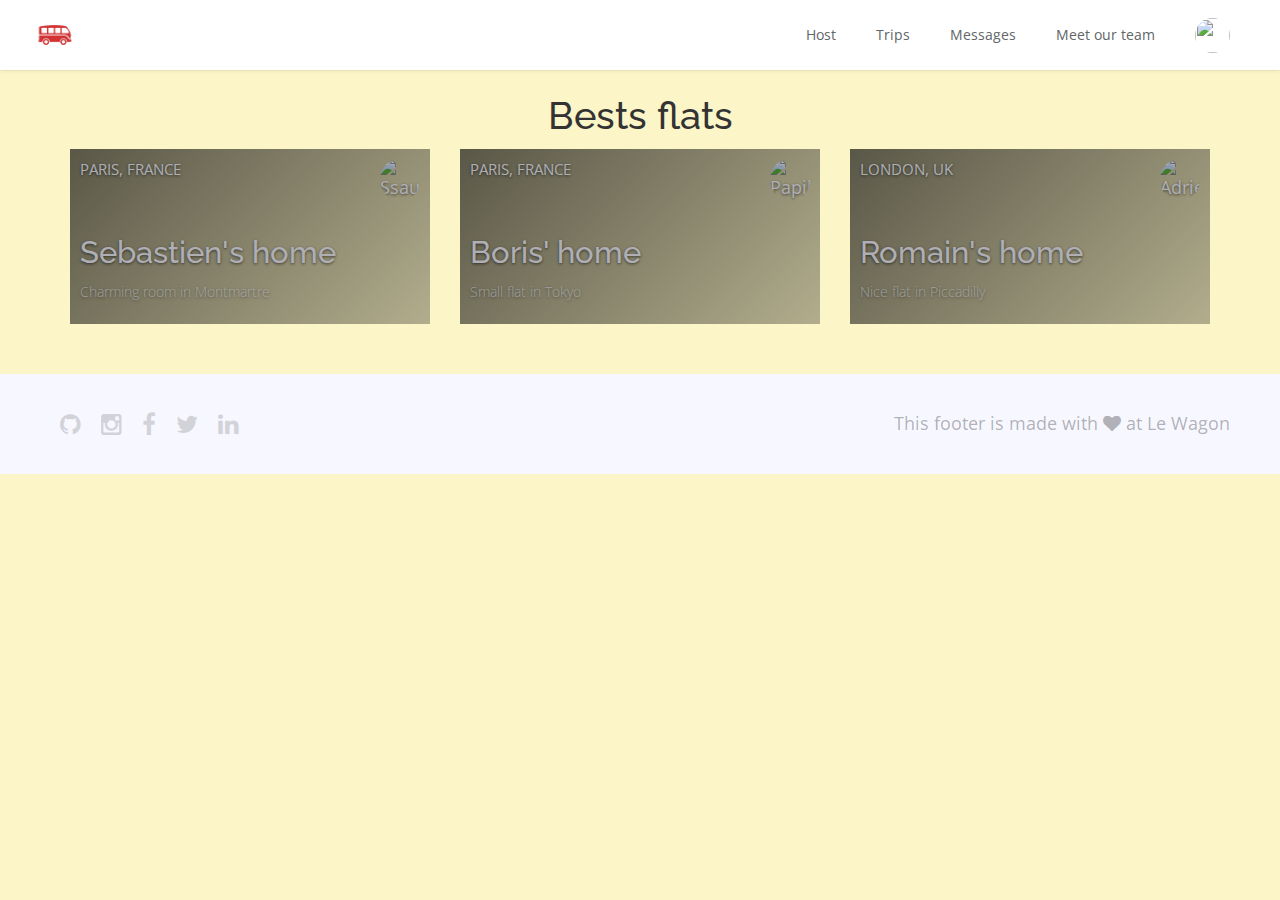
==== commit e0dcf657: "Automated commit at 2017-07-31 14:56:21 UTC by middleman-deploy 2.0.0-alpha" ====
--- a/index.html
+++ b/index.html
@@ -7,7 +7,7 @@
           content="width=device-width, initial-scale=1, shrink-to-fit=no">
     <!-- Use the title from a page's frontmatter if it has one -->
     <title>Le Wagon - Middleman</title>
-    <link href="stylesheets/application-093cfd3c.css" rel="stylesheet" />
+    <link href="stylesheets/application-25d516ee.css" rel="stylesheet" />
     <script src="javascripts/application-93de88c9.js"></script>
     <link href="images/favicon-f15af148.png" rel="icon" type="image/png" />
   </head>
@@ -52,52 +52,42 @@
   </div>
 </div>
 
-    <div class="container">
-  <div class="banner" style="background-image: linear-gradient(-225deg, rgba(0,101,168,0.6) 0%, rgba(0,36,61,0.6) 50%), url('http://kitt.lewagon.com/placeholder/cities/berlin');">
-  <div class="banner-content">
-    <h1>Le Wagon Berlin</h1>
-    <p>Learn to code with us in Berlin</p>
-    <a class="btn btn-primary btn-lg">Start now</a>
-  </div>
-</div>
-
+    <div class="container" id="home-flats">
+  <h2 class="text-center">Bests flats</h2>
   <div class="row">
-    <div class="col-xs-12 col-sm-4">
-      <div class="card" style="background-image: linear-gradient(rgba(0,0,0,0.3), rgba(0,0,0,0.2)), url('https://upload.wikimedia.org/wikipedia/commons/thumb/e/e6/Paris_Night.jpg/675px-Paris_Night.jpg');">
-  <div class="card-category">Popular</div>
-  <div class="card-description">
-    <h2>Some stuff</h2>
-    <p>Very cool stuff, useful and smart</p>
-  </div>
-  <img class="card-user" src="http://images.performgroup.com/di/library/GOAL/40/4a/neymar-barcelona-2017_lrjlxis5zpt13wztjji2gwuw.jpg?t=-884324711&w=620&h=430">
-  <a class="card-link" href="#" ></a>
-</div>
-
-    </div>
-    <div class="col-xs-12 col-sm-4">
-      <div class="card" style="background-image: linear-gradient(rgba(0,0,0,0.3), rgba(0,0,0,0.2)), url('https://upload.wikimedia.org/wikipedia/commons/thumb/e/e6/Paris_Night.jpg/675px-Paris_Night.jpg');">
-  <div class="card-category">Popular</div>
-  <div class="card-description">
-    <h2>Some stuff</h2>
-    <p>Very cool stuff, useful and smart</p>
-  </div>
-  <img class="card-user" src="http://images.performgroup.com/di/library/GOAL/40/4a/neymar-barcelona-2017_lrjlxis5zpt13wztjji2gwuw.jpg?t=-884324711&w=620&h=430">
-  <a class="card-link" href="#" ></a>
-</div>
-
-    </div>
-    <div class="col-xs-12 col-sm-4">
-      <div class="card" style="background-image: linear-gradient(rgba(0,0,0,0.3), rgba(0,0,0,0.2)), url('https://upload.wikimedia.org/wikipedia/commons/thumb/e/e6/Paris_Night.jpg/675px-Paris_Night.jpg');">
-  <div class="card-category">Popular</div>
-  <div class="card-description">
-    <h2>Some stuff</h2>
-    <p>Very cool stuff, useful and smart</p>
-  </div>
-  <img class="card-user" src="http://images.performgroup.com/di/library/GOAL/40/4a/neymar-barcelona-2017_lrjlxis5zpt13wztjji2gwuw.jpg?t=-884324711&w=620&h=430">
-  <a class="card-link" href="#" ></a>
-</div>
-
-    </div>
+      <div class="col-xs-12 col-sm-6 col-md-4">
+        <div class="card" style="background-image: linear-gradient(-225deg, rgba(0,0,0,0.5) 0%, rgba(0,0,0,0) 100%), url('https://kitt.lewagon.com/placeholder/cities/paris');">
+          <div class="card-category">Paris, France</div>
+          <div class="card-description">
+            <h3>Sebastien's home</h3>
+            <p>Charming room in Montmartre</p>
+          </div>
+          <img src="https://kitt.lewagon.com/placeholder/users/ssaunier" class="card-user" alt="Ssaunier" />
+          <a href="flats/ssaunier.html" class="card-link"></a>
+        </div>
+      </div>
+      <div class="col-xs-12 col-sm-6 col-md-4">
+        <div class="card" style="background-image: linear-gradient(-225deg, rgba(0,0,0,0.5) 0%, rgba(0,0,0,0) 100%), url('https://kitt.lewagon.com/placeholder/cities/tokyo');">
+          <div class="card-category">Paris, France</div>
+          <div class="card-description">
+            <h3>Boris' home</h3>
+            <p>Small flat in Tokyo</p>
+          </div>
+          <img src="https://kitt.lewagon.com/placeholder/users/papillard" class="card-user" alt="Papillard" />
+          <a href="flats/papillard.html" class="card-link"></a>
+        </div>
+      </div>
+      <div class="col-xs-12 col-sm-6 col-md-4">
+        <div class="card" style="background-image: linear-gradient(-225deg, rgba(0,0,0,0.5) 0%, rgba(0,0,0,0) 100%), url('https://kitt.lewagon.com/placeholder/cities/london');">
+          <div class="card-category">London, UK</div>
+          <div class="card-description">
+            <h3>Romain's home</h3>
+            <p>Nice flat in Piccadilly</p>
+          </div>
+          <img src="https://kitt.lewagon.com/placeholder/users/adrienomont" class="card-user" alt="Adrienomont" />
+          <a href="flats/adrienomont.html" class="card-link"></a>
+        </div>
+      </div>
   </div>
 </div>
 
--- a/stylesheets/application-25d516ee.css
+++ b/stylesheets/application-25d516ee.css
@@ -0,0 +1,8 @@
+@import url("https://fonts.googleapis.com/css?family=Open+Sans:400,300,700|Raleway:400,100,300,700,500");/*!
+ * Bootstrap v3.3.7 (http://getbootstrap.com)
+ * Copyright 2011-2016 Twitter, Inc.
+ * Licensed under MIT (https://github.com/twbs/bootstrap/blob/master/LICENSE)
+ *//*! normalize.css v3.0.3 | MIT License | github.com/necolas/normalize.css */html{font-family:sans-serif;-ms-text-size-adjust:100%;-webkit-text-size-adjust:100%}body{margin:0}article,aside,details,figcaption,figure,footer,header,hgroup,main,menu,nav,section,summary{display:block}audio,canvas,progress,video{display:inline-block;vertical-align:baseline}audio:not([controls]){display:none;height:0}[hidden],template{display:none}a{background-color:transparent}a:active,a:hover{outline:0}abbr[title]{border-bottom:1px dotted}b,strong{font-weight:bold}dfn{font-style:italic}h1{font-size:2em;margin:0.67em 0}mark{background:#ff0;color:#000}small{font-size:80%}sub,sup{font-size:75%;line-height:0;position:relative;vertical-align:baseline}sup{top:-0.5em}sub{bottom:-0.25em}img{border:0}svg:not(:root){overflow:hidden}figure{margin:1em 40px}hr{-webkit-box-sizing:content-box;box-sizing:content-box;height:0}pre{overflow:auto}code,kbd,pre,samp{font-family:monospace, monospace;font-size:1em}button,input,optgroup,select,textarea{color:inherit;font:inherit;margin:0}button{overflow:visible}button,select{text-transform:none}button,html input[type="button"],input[type="reset"],input[type="submit"]{-webkit-appearance:button;cursor:pointer}button[disabled],html input[disabled]{cursor:default}button::-moz-focus-inner,input::-moz-focus-inner{border:0;padding:0}input{line-height:normal}input[type="checkbox"],input[type="radio"]{-webkit-box-sizing:border-box;box-sizing:border-box;padding:0}input[type="number"]::-webkit-inner-spin-button,input[type="number"]::-webkit-outer-spin-button{height:auto}input[type="search"]{-webkit-appearance:textfield;-webkit-box-sizing:content-box;box-sizing:content-box}input[type="search"]::-webkit-search-cancel-button,input[type="search"]::-webkit-search-decoration{-webkit-appearance:none}fieldset{border:1px solid #c0c0c0;margin:0 2px;padding:0.35em 0.625em 0.75em}legend{border:0;padding:0}textarea{overflow:auto}optgroup{font-weight:bold}table{border-collapse:collapse;border-spacing:0}td,th{padding:0}/*! Source: https://github.com/h5bp/html5-boilerplate/blob/master/src/css/main.css */@media print{*,*:before,*:after{background:transparent !important;color:#000 !important;-webkit-box-shadow:none !important;box-shadow:none !important;text-shadow:none !important}a,a:visited{text-decoration:underline}a[href]:after{content:" (" attr(href) ")"}abbr[title]:after{content:" (" attr(title) ")"}a[href^="#"]:after,a[href^="javascript:"]:after{content:""}pre,blockquote{border:1px solid #999;page-break-inside:avoid}thead{display:table-header-group}tr,img{page-break-inside:avoid}img{max-width:100% !important}p,h2,h3{orphans:3;widows:3}h2,h3{page-break-after:avoid}.navbar{display:none}.btn>.caret,.dropup>.btn>.caret{border-top-color:#000 !important}.label{border:1px solid #000}.table{border-collapse:collapse !important}.table td,.table th{background-color:#fff !important}.table-bordered th,.table-bordered td{border:1px solid #ddd !important}}@font-face{font-family:'Glyphicons Halflings';src:url("../assets/bootstrap/glyphicons-halflings-regular-86b6f62b.eot");src:url("../assets/bootstrap/glyphicons-halflings-regular-86b6f62b.eot?#iefix") format("embedded-opentype"),url("../assets/bootstrap/glyphicons-halflings-regular-ca35b697.woff2") format("woff2"),url("../assets/bootstrap/glyphicons-halflings-regular-278e49a8.woff") format("woff"),url("../assets/bootstrap/glyphicons-halflings-regular-44bc1850.ttf") format("truetype"),url("../assets/bootstrap/glyphicons-halflings-regular-de51a849.svg#glyphicons_halflingsregular") format("svg")}.glyphicon{position:relative;top:1px;display:inline-block;font-family:'Glyphicons Halflings';font-style:normal;font-weight:normal;line-height:1;-webkit-font-smoothing:antialiased;-moz-osx-font-smoothing:grayscale}.glyphicon-asterisk:before{content:"\002a"}.glyphicon-plus:before{content:"\002b"}.glyphicon-euro:before,.glyphicon-eur:before{content:"\20ac"}.glyphicon-minus:before{content:"\2212"}.glyphicon-cloud:before{content:"\2601"}.glyphicon-envelope:before{content:"\2709"}.glyphicon-pencil:before{content:"\270f"}.glyphicon-glass:before{content:"\e001"}.glyphicon-music:before{content:"\e002"}.glyphicon-search:before{content:"\e003"}.glyphicon-heart:before{content:"\e005"}.glyphicon-star:before{content:"\e006"}.glyphicon-star-empty:before{content:"\e007"}.glyphicon-user:before{content:"\e008"}.glyphicon-film:before{content:"\e009"}.glyphicon-th-large:before{content:"\e010"}.glyphicon-th:before{content:"\e011"}.glyphicon-th-list:before{content:"\e012"}.glyphicon-ok:before{content:"\e013"}.glyphicon-remove:before{content:"\e014"}.glyphicon-zoom-in:before{content:"\e015"}.glyphicon-zoom-out:before{content:"\e016"}.glyphicon-off:before{content:"\e017"}.glyphicon-signal:before{content:"\e018"}.glyphicon-cog:before{content:"\e019"}.glyphicon-trash:before{content:"\e020"}.glyphicon-home:before{content:"\e021"}.glyphicon-file:before{content:"\e022"}.glyphicon-time:before{content:"\e023"}.glyphicon-road:before{content:"\e024"}.glyphicon-download-alt:before{content:"\e025"}.glyphicon-download:before{content:"\e026"}.glyphicon-upload:before{content:"\e027"}.glyphicon-inbox:before{content:"\e028"}.glyphicon-play-circle:before{content:"\e029"}.glyphicon-repeat:before{content:"\e030"}.glyphicon-refresh:before{content:"\e031"}.glyphicon-list-alt:before{content:"\e032"}.glyphicon-lock:before{content:"\e033"}.glyphicon-flag:before{content:"\e034"}.glyphicon-headphones:before{content:"\e035"}.glyphicon-volume-off:before{content:"\e036"}.glyphicon-volume-down:before{content:"\e037"}.glyphicon-volume-up:before{content:"\e038"}.glyphicon-qrcode:before{content:"\e039"}.glyphicon-barcode:before{content:"\e040"}.glyphicon-tag:before{content:"\e041"}.glyphicon-tags:before{content:"\e042"}.glyphicon-book:before{content:"\e043"}.glyphicon-bookmark:before{content:"\e044"}.glyphicon-print:before{content:"\e045"}.glyphicon-camera:before{content:"\e046"}.glyphicon-font:before{content:"\e047"}.glyphicon-bold:before{content:"\e048"}.glyphicon-italic:before{content:"\e049"}.glyphicon-text-height:before{content:"\e050"}.glyphicon-text-width:before{content:"\e051"}.glyphicon-align-left:before{content:"\e052"}.glyphicon-align-center:before{content:"\e053"}.glyphicon-align-right:before{content:"\e054"}.glyphicon-align-justify:before{content:"\e055"}.glyphicon-list:before{content:"\e056"}.glyphicon-indent-left:before{content:"\e057"}.glyphicon-indent-right:before{content:"\e058"}.glyphicon-facetime-video:before{content:"\e059"}.glyphicon-picture:before{content:"\e060"}.glyphicon-map-marker:before{content:"\e062"}.glyphicon-adjust:before{content:"\e063"}.glyphicon-tint:before{content:"\e064"}.glyphicon-edit:before{content:"\e065"}.glyphicon-share:before{content:"\e066"}.glyphicon-check:before{content:"\e067"}.glyphicon-move:before{content:"\e068"}.glyphicon-step-backward:before{content:"\e069"}.glyphicon-fast-backward:before{content:"\e070"}.glyphicon-backward:before{content:"\e071"}.glyphicon-play:before{content:"\e072"}.glyphicon-pause:before{content:"\e073"}.glyphicon-stop:before{content:"\e074"}.glyphicon-forward:before{content:"\e075"}.glyphicon-fast-forward:before{content:"\e076"}.glyphicon-step-forward:before{content:"\e077"}.glyphicon-eject:before{content:"\e078"}.glyphicon-chevron-left:before{content:"\e079"}.glyphicon-chevron-right:before{content:"\e080"}.glyphicon-plus-sign:before{content:"\e081"}.glyphicon-minus-sign:before{content:"\e082"}.glyphicon-remove-sign:before{content:"\e083"}.glyphicon-ok-sign:before{content:"\e084"}.glyphicon-question-sign:before{content:"\e085"}.glyphicon-info-sign:before{content:"\e086"}.glyphicon-screenshot:before{content:"\e087"}.glyphicon-remove-circle:before{content:"\e088"}.glyphicon-ok-circle:before{content:"\e089"}.glyphicon-ban-circle:before{content:"\e090"}.glyphicon-arrow-left:before{content:"\e091"}.glyphicon-arrow-right:before{content:"\e092"}.glyphicon-arrow-up:before{content:"\e093"}.glyphicon-arrow-down:before{content:"\e094"}.glyphicon-share-alt:before{content:"\e095"}.glyphicon-resize-full:before{content:"\e096"}.glyphicon-resize-small:before{content:"\e097"}.glyphicon-exclamation-sign:before{content:"\e101"}.glyphicon-gift:before{content:"\e102"}.glyphicon-leaf:before{content:"\e103"}.glyphicon-fire:before{content:"\e104"}.glyphicon-eye-open:before{content:"\e105"}.glyphicon-eye-close:before{content:"\e106"}.glyphicon-warning-sign:before{content:"\e107"}.glyphicon-plane:before{content:"\e108"}.glyphicon-calendar:before{content:"\e109"}.glyphicon-random:before{content:"\e110"}.glyphicon-comment:before{content:"\e111"}.glyphicon-magnet:before{content:"\e112"}.glyphicon-chevron-up:before{content:"\e113"}.glyphicon-chevron-down:before{content:"\e114"}.glyphicon-retweet:before{content:"\e115"}.glyphicon-shopping-cart:before{content:"\e116"}.glyphicon-folder-close:before{content:"\e117"}.glyphicon-folder-open:before{content:"\e118"}.glyphicon-resize-vertical:before{content:"\e119"}.glyphicon-resize-horizontal:before{content:"\e120"}.glyphicon-hdd:before{content:"\e121"}.glyphicon-bullhorn:before{content:"\e122"}.glyphicon-bell:before{content:"\e123"}.glyphicon-certificate:before{content:"\e124"}.glyphicon-thumbs-up:before{content:"\e125"}.glyphicon-thumbs-down:before{content:"\e126"}.glyphicon-hand-right:before{content:"\e127"}.glyphicon-hand-left:before{content:"\e128"}.glyphicon-hand-up:before{content:"\e129"}.glyphicon-hand-down:before{content:"\e130"}.glyphicon-circle-arrow-right:before{content:"\e131"}.glyphicon-circle-arrow-left:before{content:"\e132"}.glyphicon-circle-arrow-up:before{content:"\e133"}.glyphicon-circle-arrow-down:before{content:"\e134"}.glyphicon-globe:before{content:"\e135"}.glyphicon-wrench:before{content:"\e136"}.glyphicon-tasks:before{content:"\e137"}.glyphicon-filter:before{content:"\e138"}.glyphicon-briefcase:before{content:"\e139"}.glyphicon-fullscreen:before{content:"\e140"}.glyphicon-dashboard:before{content:"\e141"}.glyphicon-paperclip:before{content:"\e142"}.glyphicon-heart-empty:before{content:"\e143"}.glyphicon-link:before{content:"\e144"}.glyphicon-phone:before{content:"\e145"}.glyphicon-pushpin:before{content:"\e146"}.glyphicon-usd:before{content:"\e148"}.glyphicon-gbp:before{content:"\e149"}.glyphicon-sort:before{content:"\e150"}.glyphicon-sort-by-alphabet:before{content:"\e151"}.glyphicon-sort-by-alphabet-alt:before{content:"\e152"}.glyphicon-sort-by-order:before{content:"\e153"}.glyphicon-sort-by-order-alt:before{content:"\e154"}.glyphicon-sort-by-attributes:before{content:"\e155"}.glyphicon-sort-by-attributes-alt:before{content:"\e156"}.glyphicon-unchecked:before{content:"\e157"}.glyphicon-expand:before{content:"\e158"}.glyphicon-collapse-down:before{content:"\e159"}.glyphicon-collapse-up:before{content:"\e160"}.glyphicon-log-in:before{content:"\e161"}.glyphicon-flash:before{content:"\e162"}.glyphicon-log-out:before{content:"\e163"}.glyphicon-new-window:before{content:"\e164"}.glyphicon-record:before{content:"\e165"}.glyphicon-save:before{content:"\e166"}.glyphicon-open:before{content:"\e167"}.glyphicon-saved:before{content:"\e168"}.glyphicon-import:before{content:"\e169"}.glyphicon-export:before{content:"\e170"}.glyphicon-send:before{content:"\e171"}.glyphicon-floppy-disk:before{content:"\e172"}.glyphicon-floppy-saved:before{content:"\e173"}.glyphicon-floppy-remove:before{content:"\e174"}.glyphicon-floppy-save:before{content:"\e175"}.glyphicon-floppy-open:before{content:"\e176"}.glyphicon-credit-card:before{content:"\e177"}.glyphicon-transfer:before{content:"\e178"}.glyphicon-cutlery:before{content:"\e179"}.glyphicon-header:before{content:"\e180"}.glyphicon-compressed:before{content:"\e181"}.glyphicon-earphone:before{content:"\e182"}.glyphicon-phone-alt:before{content:"\e183"}.glyphicon-tower:before{content:"\e184"}.glyphicon-stats:before{content:"\e185"}.glyphicon-sd-video:before{content:"\e186"}.glyphicon-hd-video:before{content:"\e187"}.glyphicon-subtitles:before{content:"\e188"}.glyphicon-sound-stereo:before{content:"\e189"}.glyphicon-sound-dolby:before{content:"\e190"}.glyphicon-sound-5-1:before{content:"\e191"}.glyphicon-sound-6-1:before{content:"\e192"}.glyphicon-sound-7-1:before{content:"\e193"}.glyphicon-copyright-mark:before{content:"\e194"}.glyphicon-registration-mark:before{content:"\e195"}.glyphicon-cloud-download:before{content:"\e197"}.glyphicon-cloud-upload:before{content:"\e198"}.glyphicon-tree-conifer:before{content:"\e199"}.glyphicon-tree-deciduous:before{content:"\e200"}.glyphicon-cd:before{content:"\e201"}.glyphicon-save-file:before{content:"\e202"}.glyphicon-open-file:before{content:"\e203"}.glyphicon-level-up:before{content:"\e204"}.glyphicon-copy:before{content:"\e205"}.glyphicon-paste:before{content:"\e206"}.glyphicon-alert:before{content:"\e209"}.glyphicon-equalizer:before{content:"\e210"}.glyphicon-king:before{content:"\e211"}.glyphicon-queen:before{content:"\e212"}.glyphicon-pawn:before{content:"\e213"}.glyphicon-bishop:before{content:"\e214"}.glyphicon-knight:before{content:"\e215"}.glyphicon-baby-formula:before{content:"\e216"}.glyphicon-tent:before{content:"\26fa"}.glyphicon-blackboard:before{content:"\e218"}.glyphicon-bed:before{content:"\e219"}.glyphicon-apple:before{content:"\f8ff"}.glyphicon-erase:before{content:"\e221"}.glyphicon-hourglass:before{content:"\231b"}.glyphicon-lamp:before{content:"\e223"}.glyphicon-duplicate:before{content:"\e224"}.glyphicon-piggy-bank:before{content:"\e225"}.glyphicon-scissors:before{content:"\e226"}.glyphicon-bitcoin:before{content:"\e227"}.glyphicon-btc:before{content:"\e227"}.glyphicon-xbt:before{content:"\e227"}.glyphicon-yen:before{content:"\00a5"}.glyphicon-jpy:before{content:"\00a5"}.glyphicon-ruble:before{content:"\20bd"}.glyphicon-rub:before{content:"\20bd"}.glyphicon-scale:before{content:"\e230"}.glyphicon-ice-lolly:before{content:"\e231"}.glyphicon-ice-lolly-tasted:before{content:"\e232"}.glyphicon-education:before{content:"\e233"}.glyphicon-option-horizontal:before{content:"\e234"}.glyphicon-option-vertical:before{content:"\e235"}.glyphicon-menu-hamburger:before{content:"\e236"}.glyphicon-modal-window:before{content:"\e237"}.glyphicon-oil:before{content:"\e238"}.glyphicon-grain:before{content:"\e239"}.glyphicon-sunglasses:before{content:"\e240"}.glyphicon-text-size:before{content:"\e241"}.glyphicon-text-color:before{content:"\e242"}.glyphicon-text-background:before{content:"\e243"}.glyphicon-object-align-top:before{content:"\e244"}.glyphicon-object-align-bottom:before{content:"\e245"}.glyphicon-object-align-horizontal:before{content:"\e246"}.glyphicon-object-align-left:before{content:"\e247"}.glyphicon-object-align-vertical:before{content:"\e248"}.glyphicon-object-align-right:before{content:"\e249"}.glyphicon-triangle-right:before{content:"\e250"}.glyphicon-triangle-left:before{content:"\e251"}.glyphicon-triangle-bottom:before{content:"\e252"}.glyphicon-triangle-top:before{content:"\e253"}.glyphicon-console:before{content:"\e254"}.glyphicon-superscript:before{content:"\e255"}.glyphicon-subscript:before{content:"\e256"}.glyphicon-menu-left:before{content:"\e257"}.glyphicon-menu-right:before{content:"\e258"}.glyphicon-menu-down:before{content:"\e259"}.glyphicon-menu-up:before{content:"\e260"}*{-webkit-box-sizing:border-box;box-sizing:border-box}*:before,*:after{-webkit-box-sizing:border-box;box-sizing:border-box}html{font-size:10px;-webkit-tap-highlight-color:transparent}body{font-family:"Open Sans", "Helvetica", "sans-serif";font-size:18px;line-height:1.42857143;color:#333333;background-color:#FCF5C7}input,button,select,textarea{font-family:inherit;font-size:inherit;line-height:inherit}a{color:#D6E6EB;text-decoration:none}a:hover,a:focus{color:#a3c7d2;text-decoration:underline}a:focus{outline:5px auto -webkit-focus-ring-color;outline-offset:-2px}figure{margin:0}img{vertical-align:middle}.img-responsive{display:block;max-width:100%;height:auto}.img-rounded{border-radius:2px}.img-thumbnail{padding:4px;line-height:1.42857143;background-color:#FCF5C7;border:1px solid #ddd;border-radius:2px;-webkit-transition:all 0.2s ease-in-out;transition:all 0.2s ease-in-out;display:inline-block;max-width:100%;height:auto}.img-circle{border-radius:50%}hr{margin-top:25px;margin-bottom:25px;border:0;border-top:1px solid #eeeeee}.sr-only{position:absolute;width:1px;height:1px;margin:-1px;padding:0;overflow:hidden;clip:rect(0, 0, 0, 0);border:0}.sr-only-focusable:active,.sr-only-focusable:focus{position:static;width:auto;height:auto;margin:0;overflow:visible;clip:auto}[role="button"]{cursor:pointer}h1,h2,h3,h4,h5,h6,.h1,.h2,.h3,.h4,.h5,.h6{font-family:"Raleway", "Helvetica", "sans-serif";font-weight:500;line-height:1.1;color:inherit}h1 small,h1 .small,h2 small,h2 .small,h3 small,h3 .small,h4 small,h4 .small,h5 small,h5 .small,h6 small,h6 .small,.h1 small,.h1 .small,.h2 small,.h2 .small,.h3 small,.h3 .small,.h4 small,.h4 .small,.h5 small,.h5 .small,.h6 small,.h6 .small{font-weight:normal;line-height:1;color:#777777}h1,.h1,h2,.h2,h3,.h3{margin-top:25px;margin-bottom:12.5px}h1 small,h1 .small,.h1 small,.h1 .small,h2 small,h2 .small,.h2 small,.h2 .small,h3 small,h3 .small,.h3 small,.h3 .small{font-size:65%}h4,.h4,h5,.h5,h6,.h6{margin-top:12.5px;margin-bottom:12.5px}h4 small,h4 .small,.h4 small,.h4 .small,h5 small,h5 .small,.h5 small,.h5 .small,h6 small,h6 .small,.h6 small,.h6 .small{font-size:75%}h1,.h1{font-size:46px}h2,.h2{font-size:38px}h3,.h3{font-size:31px}h4,.h4{font-size:23px}h5,.h5{font-size:18px}h6,.h6{font-size:16px}p{margin:0 0 12.5px}.lead{margin-bottom:25px;font-size:20px;font-weight:300;line-height:1.4}@media (min-width: 768px){.lead{font-size:27px}}small,.small{font-size:88%}mark,.mark{background-color:#fcf8e3;padding:.2em}.text-left{text-align:left}.text-right{text-align:right}.text-center{text-align:center}.text-justify{text-align:justify}.text-nowrap{white-space:nowrap}.text-lowercase{text-transform:lowercase}.text-uppercase,.initialism{text-transform:uppercase}.text-capitalize{text-transform:capitalize}.text-muted{color:#777777}.text-primary{color:#D6E6EB}a.text-primary:hover,a.text-primary:focus{color:#b4d1da}.text-success{color:#3c763d}a.text-success:hover,a.text-success:focus{color:#2b542c}.text-info{color:#31708f}a.text-info:hover,a.text-info:focus{color:#245269}.text-warning{color:#8a6d3b}a.text-warning:hover,a.text-warning:focus{color:#66512c}.text-danger{color:#a94442}a.text-danger:hover,a.text-danger:focus{color:#843534}.bg-primary{color:#fff}.bg-primary{background-color:#D6E6EB}a.bg-primary:hover,a.bg-primary:focus{background-color:#b4d1da}.bg-success{background-color:#dff0d8}a.bg-success:hover,a.bg-success:focus{background-color:#c1e2b3}.bg-info{background-color:#d9edf7}a.bg-info:hover,a.bg-info:focus{background-color:#afd9ee}.bg-warning{background-color:#fcf8e3}a.bg-warning:hover,a.bg-warning:focus{background-color:#f7ecb5}.bg-danger{background-color:#f2dede}a.bg-danger:hover,a.bg-danger:focus{background-color:#e4b9b9}.page-header{padding-bottom:11.5px;margin:50px 0 25px;border-bottom:1px solid #eeeeee}ul,ol{margin-top:0;margin-bottom:12.5px}ul ul,ul ol,ol ul,ol ol{margin-bottom:0}.list-unstyled{padding-left:0;list-style:none}.list-inline{padding-left:0;list-style:none;margin-left:-5px}.list-inline>li{display:inline-block;padding-left:5px;padding-right:5px}dl{margin-top:0;margin-bottom:25px}dt,dd{line-height:1.42857143}dt{font-weight:bold}dd{margin-left:0}.dl-horizontal dd:before,.dl-horizontal dd:after{content:" ";display:table}.dl-horizontal dd:after{clear:both}@media (min-width: 768px){.dl-horizontal dt{float:left;width:160px;clear:left;text-align:right;overflow:hidden;text-overflow:ellipsis;white-space:nowrap}.dl-horizontal dd{margin-left:180px}}abbr[title],abbr[data-original-title]{cursor:help;border-bottom:1px dotted #777777}.initialism{font-size:90%}blockquote{padding:12.5px 25px;margin:0 0 25px;font-size:22.5px;border-left:5px solid #eeeeee}blockquote p:last-child,blockquote ul:last-child,blockquote ol:last-child{margin-bottom:0}blockquote footer,blockquote small,blockquote .small{display:block;font-size:80%;line-height:1.42857143;color:#777777}blockquote footer:before,blockquote small:before,blockquote .small:before{content:'\2014 \00A0'}.blockquote-reverse,blockquote.pull-right{padding-right:15px;padding-left:0;border-right:5px solid #eeeeee;border-left:0;text-align:right}.blockquote-reverse footer:before,.blockquote-reverse small:before,.blockquote-reverse .small:before,blockquote.pull-right footer:before,blockquote.pull-right small:before,blockquote.pull-right .small:before{content:''}.blockquote-reverse footer:after,.blockquote-reverse small:after,.blockquote-reverse .small:after,blockquote.pull-right footer:after,blockquote.pull-right small:after,blockquote.pull-right .small:after{content:'\00A0 \2014'}address{margin-bottom:25px;font-style:normal;line-height:1.42857143}code,kbd,pre,samp{font-family:Menlo, Monaco, Consolas, "Courier New", monospace}code{padding:2px 4px;font-size:90%;color:#c7254e;background-color:#f9f2f4;border-radius:2px}kbd{padding:2px 4px;font-size:90%;color:#fff;background-color:#333;border-radius:2px;-webkit-box-shadow:inset 0 -1px 0 rgba(0,0,0,0.25);box-shadow:inset 0 -1px 0 rgba(0,0,0,0.25)}kbd kbd{padding:0;font-size:100%;font-weight:bold;-webkit-box-shadow:none;box-shadow:none}pre{display:block;padding:12px;margin:0 0 12.5px;font-size:17px;line-height:1.42857143;word-break:break-all;word-wrap:break-word;color:#333333;background-color:#f5f5f5;border:1px solid #ccc;border-radius:2px}pre code{padding:0;font-size:inherit;color:inherit;white-space:pre-wrap;background-color:transparent;border-radius:0}.pre-scrollable{max-height:340px;overflow-y:scroll}.container{margin-right:auto;margin-left:auto;padding-left:15px;padding-right:15px}.container:before,.container:after{content:" ";display:table}.container:after{clear:both}@media (min-width: 768px){.container{width:750px}}@media (min-width: 992px){.container{width:970px}}@media (min-width: 1200px){.container{width:1170px}}.container-fluid{margin-right:auto;margin-left:auto;padding-left:15px;padding-right:15px}.container-fluid:before,.container-fluid:after{content:" ";display:table}.container-fluid:after{clear:both}.row{margin-left:-15px;margin-right:-15px}.row:before,.row:after{content:" ";display:table}.row:after{clear:both}.col-xs-1,.col-sm-1,.col-md-1,.col-lg-1,.col-xs-2,.col-sm-2,.col-md-2,.col-lg-2,.col-xs-3,.col-sm-3,.col-md-3,.col-lg-3,.col-xs-4,.col-sm-4,.col-md-4,.col-lg-4,.col-xs-5,.col-sm-5,.col-md-5,.col-lg-5,.col-xs-6,.col-sm-6,.col-md-6,.col-lg-6,.col-xs-7,.col-sm-7,.col-md-7,.col-lg-7,.col-xs-8,.col-sm-8,.col-md-8,.col-lg-8,.col-xs-9,.col-sm-9,.col-md-9,.col-lg-9,.col-xs-10,.col-sm-10,.col-md-10,.col-lg-10,.col-xs-11,.col-sm-11,.col-md-11,.col-lg-11,.col-xs-12,.col-sm-12,.col-md-12,.col-lg-12{position:relative;min-height:1px;padding-left:15px;padding-right:15px}.col-xs-1,.col-xs-2,.col-xs-3,.col-xs-4,.col-xs-5,.col-xs-6,.col-xs-7,.col-xs-8,.col-xs-9,.col-xs-10,.col-xs-11,.col-xs-12{float:left}.col-xs-1{width:8.33333333%}.col-xs-2{width:16.66666667%}.col-xs-3{width:25%}.col-xs-4{width:33.33333333%}.col-xs-5{width:41.66666667%}.col-xs-6{width:50%}.col-xs-7{width:58.33333333%}.col-xs-8{width:66.66666667%}.col-xs-9{width:75%}.col-xs-10{width:83.33333333%}.col-xs-11{width:91.66666667%}.col-xs-12{width:100%}.col-xs-pull-0{right:auto}.col-xs-pull-1{right:8.33333333%}.col-xs-pull-2{right:16.66666667%}.col-xs-pull-3{right:25%}.col-xs-pull-4{right:33.33333333%}.col-xs-pull-5{right:41.66666667%}.col-xs-pull-6{right:50%}.col-xs-pull-7{right:58.33333333%}.col-xs-pull-8{right:66.66666667%}.col-xs-pull-9{right:75%}.col-xs-pull-10{right:83.33333333%}.col-xs-pull-11{right:91.66666667%}.col-xs-pull-12{right:100%}.col-xs-push-0{left:auto}.col-xs-push-1{left:8.33333333%}.col-xs-push-2{left:16.66666667%}.col-xs-push-3{left:25%}.col-xs-push-4{left:33.33333333%}.col-xs-push-5{left:41.66666667%}.col-xs-push-6{left:50%}.col-xs-push-7{left:58.33333333%}.col-xs-push-8{left:66.66666667%}.col-xs-push-9{left:75%}.col-xs-push-10{left:83.33333333%}.col-xs-push-11{left:91.66666667%}.col-xs-push-12{left:100%}.col-xs-offset-0{margin-left:0%}.col-xs-offset-1{margin-left:8.33333333%}.col-xs-offset-2{margin-left:16.66666667%}.col-xs-offset-3{margin-left:25%}.col-xs-offset-4{margin-left:33.33333333%}.col-xs-offset-5{margin-left:41.66666667%}.col-xs-offset-6{margin-left:50%}.col-xs-offset-7{margin-left:58.33333333%}.col-xs-offset-8{margin-left:66.66666667%}.col-xs-offset-9{margin-left:75%}.col-xs-offset-10{margin-left:83.33333333%}.col-xs-offset-11{margin-left:91.66666667%}.col-xs-offset-12{margin-left:100%}@media (min-width: 768px){.col-sm-1,.col-sm-2,.col-sm-3,.col-sm-4,.col-sm-5,.col-sm-6,.col-sm-7,.col-sm-8,.col-sm-9,.col-sm-10,.col-sm-11,.col-sm-12{float:left}.col-sm-1{width:8.33333333%}.col-sm-2{width:16.66666667%}.col-sm-3{width:25%}.col-sm-4{width:33.33333333%}.col-sm-5{width:41.66666667%}.col-sm-6{width:50%}.col-sm-7{width:58.33333333%}.col-sm-8{width:66.66666667%}.col-sm-9{width:75%}.col-sm-10{width:83.33333333%}.col-sm-11{width:91.66666667%}.col-sm-12{width:100%}.col-sm-pull-0{right:auto}.col-sm-pull-1{right:8.33333333%}.col-sm-pull-2{right:16.66666667%}.col-sm-pull-3{right:25%}.col-sm-pull-4{right:33.33333333%}.col-sm-pull-5{right:41.66666667%}.col-sm-pull-6{right:50%}.col-sm-pull-7{right:58.33333333%}.col-sm-pull-8{right:66.66666667%}.col-sm-pull-9{right:75%}.col-sm-pull-10{right:83.33333333%}.col-sm-pull-11{right:91.66666667%}.col-sm-pull-12{right:100%}.col-sm-push-0{left:auto}.col-sm-push-1{left:8.33333333%}.col-sm-push-2{left:16.66666667%}.col-sm-push-3{left:25%}.col-sm-push-4{left:33.33333333%}.col-sm-push-5{left:41.66666667%}.col-sm-push-6{left:50%}.col-sm-push-7{left:58.33333333%}.col-sm-push-8{left:66.66666667%}.col-sm-push-9{left:75%}.col-sm-push-10{left:83.33333333%}.col-sm-push-11{left:91.66666667%}.col-sm-push-12{left:100%}.col-sm-offset-0{margin-left:0%}.col-sm-offset-1{margin-left:8.33333333%}.col-sm-offset-2{margin-left:16.66666667%}.col-sm-offset-3{margin-left:25%}.col-sm-offset-4{margin-left:33.33333333%}.col-sm-offset-5{margin-left:41.66666667%}.col-sm-offset-6{margin-left:50%}.col-sm-offset-7{margin-left:58.33333333%}.col-sm-offset-8{margin-left:66.66666667%}.col-sm-offset-9{margin-left:75%}.col-sm-offset-10{margin-left:83.33333333%}.col-sm-offset-11{margin-left:91.66666667%}.col-sm-offset-12{margin-left:100%}}@media (min-width: 992px){.col-md-1,.col-md-2,.col-md-3,.col-md-4,.col-md-5,.col-md-6,.col-md-7,.col-md-8,.col-md-9,.col-md-10,.col-md-11,.col-md-12{float:left}.col-md-1{width:8.33333333%}.col-md-2{width:16.66666667%}.col-md-3{width:25%}.col-md-4{width:33.33333333%}.col-md-5{width:41.66666667%}.col-md-6{width:50%}.col-md-7{width:58.33333333%}.col-md-8{width:66.66666667%}.col-md-9{width:75%}.col-md-10{width:83.33333333%}.col-md-11{width:91.66666667%}.col-md-12{width:100%}.col-md-pull-0{right:auto}.col-md-pull-1{right:8.33333333%}.col-md-pull-2{right:16.66666667%}.col-md-pull-3{right:25%}.col-md-pull-4{right:33.33333333%}.col-md-pull-5{right:41.66666667%}.col-md-pull-6{right:50%}.col-md-pull-7{right:58.33333333%}.col-md-pull-8{right:66.66666667%}.col-md-pull-9{right:75%}.col-md-pull-10{right:83.33333333%}.col-md-pull-11{right:91.66666667%}.col-md-pull-12{right:100%}.col-md-push-0{left:auto}.col-md-push-1{left:8.33333333%}.col-md-push-2{left:16.66666667%}.col-md-push-3{left:25%}.col-md-push-4{left:33.33333333%}.col-md-push-5{left:41.66666667%}.col-md-push-6{left:50%}.col-md-push-7{left:58.33333333%}.col-md-push-8{left:66.66666667%}.col-md-push-9{left:75%}.col-md-push-10{left:83.33333333%}.col-md-push-11{left:91.66666667%}.col-md-push-12{left:100%}.col-md-offset-0{margin-left:0%}.col-md-offset-1{margin-left:8.33333333%}.col-md-offset-2{margin-left:16.66666667%}.col-md-offset-3{margin-left:25%}.col-md-offset-4{margin-left:33.33333333%}.col-md-offset-5{margin-left:41.66666667%}.col-md-offset-6{margin-left:50%}.col-md-offset-7{margin-left:58.33333333%}.col-md-offset-8{margin-left:66.66666667%}.col-md-offset-9{margin-left:75%}.col-md-offset-10{margin-left:83.33333333%}.col-md-offset-11{margin-left:91.66666667%}.col-md-offset-12{margin-left:100%}}@media (min-width: 1200px){.col-lg-1,.col-lg-2,.col-lg-3,.col-lg-4,.col-lg-5,.col-lg-6,.col-lg-7,.col-lg-8,.col-lg-9,.col-lg-10,.col-lg-11,.col-lg-12{float:left}.col-lg-1{width:8.33333333%}.col-lg-2{width:16.66666667%}.col-lg-3{width:25%}.col-lg-4{width:33.33333333%}.col-lg-5{width:41.66666667%}.col-lg-6{width:50%}.col-lg-7{width:58.33333333%}.col-lg-8{width:66.66666667%}.col-lg-9{width:75%}.col-lg-10{width:83.33333333%}.col-lg-11{width:91.66666667%}.col-lg-12{width:100%}.col-lg-pull-0{right:auto}.col-lg-pull-1{right:8.33333333%}.col-lg-pull-2{right:16.66666667%}.col-lg-pull-3{right:25%}.col-lg-pull-4{right:33.33333333%}.col-lg-pull-5{right:41.66666667%}.col-lg-pull-6{right:50%}.col-lg-pull-7{right:58.33333333%}.col-lg-pull-8{right:66.66666667%}.col-lg-pull-9{right:75%}.col-lg-pull-10{right:83.33333333%}.col-lg-pull-11{right:91.66666667%}.col-lg-pull-12{right:100%}.col-lg-push-0{left:auto}.col-lg-push-1{left:8.33333333%}.col-lg-push-2{left:16.66666667%}.col-lg-push-3{left:25%}.col-lg-push-4{left:33.33333333%}.col-lg-push-5{left:41.66666667%}.col-lg-push-6{left:50%}.col-lg-push-7{left:58.33333333%}.col-lg-push-8{left:66.66666667%}.col-lg-push-9{left:75%}.col-lg-push-10{left:83.33333333%}.col-lg-push-11{left:91.66666667%}.col-lg-push-12{left:100%}.col-lg-offset-0{margin-left:0%}.col-lg-offset-1{margin-left:8.33333333%}.col-lg-offset-2{margin-left:16.66666667%}.col-lg-offset-3{margin-left:25%}.col-lg-offset-4{margin-left:33.33333333%}.col-lg-offset-5{margin-left:41.66666667%}.col-lg-offset-6{margin-left:50%}.col-lg-offset-7{margin-left:58.33333333%}.col-lg-offset-8{margin-left:66.66666667%}.col-lg-offset-9{margin-left:75%}.col-lg-offset-10{margin-left:83.33333333%}.col-lg-offset-11{margin-left:91.66666667%}.col-lg-offset-12{margin-left:100%}}table{background-color:transparent}caption{padding-top:8px;padding-bottom:8px;color:#777777;text-align:left}th{text-align:left}.table{width:100%;max-width:100%;margin-bottom:25px}.table>thead>tr>th,.table>thead>tr>td,.table>tbody>tr>th,.table>tbody>tr>td,.table>tfoot>tr>th,.table>tfoot>tr>td{padding:8px;line-height:1.42857143;vertical-align:top;border-top:1px solid #ddd}.table>thead>tr>th{vertical-align:bottom;border-bottom:2px solid #ddd}.table>caption+thead>tr:first-child>th,.table>caption+thead>tr:first-child>td,.table>colgroup+thead>tr:first-child>th,.table>colgroup+thead>tr:first-child>td,.table>thead:first-child>tr:first-child>th,.table>thead:first-child>tr:first-child>td{border-top:0}.table>tbody+tbody{border-top:2px solid #ddd}.table .table{background-color:#FCF5C7}.table-condensed>thead>tr>th,.table-condensed>thead>tr>td,.table-condensed>tbody>tr>th,.table-condensed>tbody>tr>td,.table-condensed>tfoot>tr>th,.table-condensed>tfoot>tr>td{padding:5px}.table-bordered{border:1px solid #ddd}.table-bordered>thead>tr>th,.table-bordered>thead>tr>td,.table-bordered>tbody>tr>th,.table-bordered>tbody>tr>td,.table-bordered>tfoot>tr>th,.table-bordered>tfoot>tr>td{border:1px solid #ddd}.table-bordered>thead>tr>th,.table-bordered>thead>tr>td{border-bottom-width:2px}.table-striped>tbody>tr:nth-of-type(odd){background-color:#f9f9f9}.table-hover>tbody>tr:hover{background-color:#f5f5f5}table col[class*="col-"]{position:static;float:none;display:table-column}table td[class*="col-"],table th[class*="col-"]{position:static;float:none;display:table-cell}.table>thead>tr>td.active,.table>thead>tr>th.active,.table>thead>tr.active>td,.table>thead>tr.active>th,.table>tbody>tr>td.active,.table>tbody>tr>th.active,.table>tbody>tr.active>td,.table>tbody>tr.active>th,.table>tfoot>tr>td.active,.table>tfoot>tr>th.active,.table>tfoot>tr.active>td,.table>tfoot>tr.active>th{background-color:#f5f5f5}.table-hover>tbody>tr>td.active:hover,.table-hover>tbody>tr>th.active:hover,.table-hover>tbody>tr.active:hover>td,.table-hover>tbody>tr:hover>.active,.table-hover>tbody>tr.active:hover>th{background-color:#e8e8e8}.table>thead>tr>td.success,.table>thead>tr>th.success,.table>thead>tr.success>td,.table>thead>tr.success>th,.table>tbody>tr>td.success,.table>tbody>tr>th.success,.table>tbody>tr.success>td,.table>tbody>tr.success>th,.table>tfoot>tr>td.success,.table>tfoot>tr>th.success,.table>tfoot>tr.success>td,.table>tfoot>tr.success>th{background-color:#dff0d8}.table-hover>tbody>tr>td.success:hover,.table-hover>tbody>tr>th.success:hover,.table-hover>tbody>tr.success:hover>td,.table-hover>tbody>tr:hover>.success,.table-hover>tbody>tr.success:hover>th{background-color:#d0e9c6}.table>thead>tr>td.info,.table>thead>tr>th.info,.table>thead>tr.info>td,.table>thead>tr.info>th,.table>tbody>tr>td.info,.table>tbody>tr>th.info,.table>tbody>tr.info>td,.table>tbody>tr.info>th,.table>tfoot>tr>td.info,.table>tfoot>tr>th.info,.table>tfoot>tr.info>td,.table>tfoot>tr.info>th{background-color:#d9edf7}.table-hover>tbody>tr>td.info:hover,.table-hover>tbody>tr>th.info:hover,.table-hover>tbody>tr.info:hover>td,.table-hover>tbody>tr:hover>.info,.table-hover>tbody>tr.info:hover>th{background-color:#c4e3f3}.table>thead>tr>td.warning,.table>thead>tr>th.warning,.table>thead>tr.warning>td,.table>thead>tr.warning>th,.table>tbody>tr>td.warning,.table>tbody>tr>th.warning,.table>tbody>tr.warning>td,.table>tbody>tr.warning>th,.table>tfoot>tr>td.warning,.table>tfoot>tr>th.warning,.table>tfoot>tr.warning>td,.table>tfoot>tr.warning>th{background-color:#fcf8e3}.table-hover>tbody>tr>td.warning:hover,.table-hover>tbody>tr>th.warning:hover,.table-hover>tbody>tr.warning:hover>td,.table-hover>tbody>tr:hover>.warning,.table-hover>tbody>tr.warning:hover>th{background-color:#faf2cc}.table>thead>tr>td.danger,.table>thead>tr>th.danger,.table>thead>tr.danger>td,.table>thead>tr.danger>th,.table>tbody>tr>td.danger,.table>tbody>tr>th.danger,.table>tbody>tr.danger>td,.table>tbody>tr.danger>th,.table>tfoot>tr>td.danger,.table>tfoot>tr>th.danger,.table>tfoot>tr.danger>td,.table>tfoot>tr.danger>th{background-color:#f2dede}.table-hover>tbody>tr>td.danger:hover,.table-hover>tbody>tr>th.danger:hover,.table-hover>tbody>tr.danger:hover>td,.table-hover>tbody>tr:hover>.danger,.table-hover>tbody>tr.danger:hover>th{background-color:#ebcccc}.table-responsive{overflow-x:auto;min-height:0.01%}@media screen and (max-width: 767px){.table-responsive{width:100%;margin-bottom:18.75px;overflow-y:hidden;-ms-overflow-style:-ms-autohiding-scrollbar;border:1px solid #ddd}.table-responsive>.table{margin-bottom:0}.table-responsive>.table>thead>tr>th,.table-responsive>.table>thead>tr>td,.table-responsive>.table>tbody>tr>th,.table-responsive>.table>tbody>tr>td,.table-responsive>.table>tfoot>tr>th,.table-responsive>.table>tfoot>tr>td{white-space:nowrap}.table-responsive>.table-bordered{border:0}.table-responsive>.table-bordered>thead>tr>th:first-child,.table-responsive>.table-bordered>thead>tr>td:first-child,.table-responsive>.table-bordered>tbody>tr>th:first-child,.table-responsive>.table-bordered>tbody>tr>td:first-child,.table-responsive>.table-bordered>tfoot>tr>th:first-child,.table-responsive>.table-bordered>tfoot>tr>td:first-child{border-left:0}.table-responsive>.table-bordered>thead>tr>th:last-child,.table-responsive>.table-bordered>thead>tr>td:last-child,.table-responsive>.table-bordered>tbody>tr>th:last-child,.table-responsive>.table-bordered>tbody>tr>td:last-child,.table-responsive>.table-bordered>tfoot>tr>th:last-child,.table-responsive>.table-bordered>tfoot>tr>td:last-child{border-right:0}.table-responsive>.table-bordered>tbody>tr:last-child>th,.table-responsive>.table-bordered>tbody>tr:last-child>td,.table-responsive>.table-bordered>tfoot>tr:last-child>th,.table-responsive>.table-bordered>tfoot>tr:last-child>td{border-bottom:0}}fieldset{padding:0;margin:0;border:0;min-width:0}legend{display:block;width:100%;padding:0;margin-bottom:25px;font-size:27px;line-height:inherit;color:#333333;border:0;border-bottom:1px solid #e5e5e5}label{display:inline-block;max-width:100%;margin-bottom:5px;font-weight:bold}input[type="search"]{-webkit-box-sizing:border-box;box-sizing:border-box}input[type="radio"],input[type="checkbox"]{margin:4px 0 0;margin-top:1px \9;line-height:normal}input[type="file"]{display:block}input[type="range"]{display:block;width:100%}select[multiple],select[size]{height:auto}input[type="file"]:focus,input[type="radio"]:focus,input[type="checkbox"]:focus{outline:5px auto -webkit-focus-ring-color;outline-offset:-2px}output{display:block;padding-top:7px;font-size:18px;line-height:1.42857143;color:#000000}.form-control{display:block;width:100%;height:39px;padding:6px 12px;font-size:18px;line-height:1.42857143;color:#000000;background-color:#fff;background-image:none;border:1px solid #ccc;border-radius:2px;-webkit-box-shadow:inset 0 1px 1px rgba(0,0,0,0.075);box-shadow:inset 0 1px 1px rgba(0,0,0,0.075);-webkit-transition:border-color ease-in-out 0.15s, box-shadow ease-in-out 0.15s;-webkit-transition:border-color ease-in-out 0.15s, -webkit-box-shadow ease-in-out 0.15s;transition:border-color ease-in-out 0.15s, -webkit-box-shadow ease-in-out 0.15s;transition:border-color ease-in-out 0.15s, box-shadow ease-in-out 0.15s;transition:border-color ease-in-out 0.15s, box-shadow ease-in-out 0.15s, -webkit-box-shadow ease-in-out 0.15s}.form-control:focus{border-color:#66afe9;outline:0;-webkit-box-shadow:inset 0 1px 1px rgba(0,0,0,0.075),0 0 8px rgba(102,175,233,0.6);box-shadow:inset 0 1px 1px rgba(0,0,0,0.075),0 0 8px rgba(102,175,233,0.6)}.form-control::-moz-placeholder{color:#999;opacity:1}.form-control:-ms-input-placeholder{color:#999}.form-control::-webkit-input-placeholder{color:#999}.form-control::-ms-expand{border:0;background-color:transparent}.form-control[disabled],.form-control[readonly],fieldset[disabled] .form-control{background-color:#eeeeee;opacity:1}.form-control[disabled],fieldset[disabled] .form-control{cursor:not-allowed}textarea.form-control{height:auto}input[type="search"]{-webkit-appearance:none}@media screen and (-webkit-min-device-pixel-ratio: 0){input[type="date"].form-control,input[type="time"].form-control,input[type="datetime-local"].form-control,input[type="month"].form-control{line-height:39px}input[type="date"].input-sm,.input-group-sm>input[type="date"].form-control,.input-group-sm>input[type="date"].input-group-addon,.input-group-sm>.input-group-btn>input[type="date"].btn,.input-group-sm input[type="date"],input[type="time"].input-sm,.input-group-sm>input[type="time"].form-control,.input-group-sm>input[type="time"].input-group-addon,.input-group-sm>.input-group-btn>input[type="time"].btn,.input-group-sm input[type="time"],input[type="datetime-local"].input-sm,.input-group-sm>input[type="datetime-local"].form-control,.input-group-sm>input[type="datetime-local"].input-group-addon,.input-group-sm>.input-group-btn>input[type="datetime-local"].btn,.input-group-sm input[type="datetime-local"],input[type="month"].input-sm,.input-group-sm>input[type="month"].form-control,.input-group-sm>input[type="month"].input-group-addon,.input-group-sm>.input-group-btn>input[type="month"].btn,.input-group-sm input[type="month"]{line-height:36px}input[type="date"].input-lg,.input-group-lg>input[type="date"].form-control,.input-group-lg>input[type="date"].input-group-addon,.input-group-lg>.input-group-btn>input[type="date"].btn,.input-group-lg input[type="date"],input[type="time"].input-lg,.input-group-lg>input[type="time"].form-control,.input-group-lg>input[type="time"].input-group-addon,.input-group-lg>.input-group-btn>input[type="time"].btn,.input-group-lg input[type="time"],input[type="datetime-local"].input-lg,.input-group-lg>input[type="datetime-local"].form-control,.input-group-lg>input[type="datetime-local"].input-group-addon,.input-group-lg>.input-group-btn>input[type="datetime-local"].btn,.input-group-lg input[type="datetime-local"],input[type="month"].input-lg,.input-group-lg>input[type="month"].form-control,.input-group-lg>input[type="month"].input-group-addon,.input-group-lg>.input-group-btn>input[type="month"].btn,.input-group-lg input[type="month"]{line-height:53px}}.form-group{margin-bottom:15px}.radio,.checkbox{position:relative;display:block;margin-top:10px;margin-bottom:10px}.radio label,.checkbox label{min-height:25px;padding-left:20px;margin-bottom:0;font-weight:normal;cursor:pointer}.radio input[type="radio"],.radio-inline input[type="radio"],.checkbox input[type="checkbox"],.checkbox-inline input[type="checkbox"]{position:absolute;margin-left:-20px;margin-top:4px \9}.radio+.radio,.checkbox+.checkbox{margin-top:-5px}.radio-inline,.checkbox-inline{position:relative;display:inline-block;padding-left:20px;margin-bottom:0;vertical-align:middle;font-weight:normal;cursor:pointer}.radio-inline+.radio-inline,.checkbox-inline+.checkbox-inline{margin-top:0;margin-left:10px}input[type="radio"][disabled],input[type="radio"].disabled,fieldset[disabled] input[type="radio"],input[type="checkbox"][disabled],input[type="checkbox"].disabled,fieldset[disabled] input[type="checkbox"]{cursor:not-allowed}.radio-inline.disabled,fieldset[disabled] .radio-inline,.checkbox-inline.disabled,fieldset[disabled] .checkbox-inline{cursor:not-allowed}.radio.disabled label,fieldset[disabled] .radio label,.checkbox.disabled label,fieldset[disabled] .checkbox label{cursor:not-allowed}.form-control-static{padding-top:7px;padding-bottom:7px;margin-bottom:0;min-height:43px}.form-control-static.input-lg,.input-group-lg>.form-control-static.form-control,.input-group-lg>.form-control-static.input-group-addon,.input-group-lg>.input-group-btn>.form-control-static.btn,.form-control-static.input-sm,.input-group-sm>.form-control-static.form-control,.input-group-sm>.form-control-static.input-group-addon,.input-group-sm>.input-group-btn>.form-control-static.btn{padding-left:0;padding-right:0}.input-sm,.input-group-sm>.form-control,.input-group-sm>.input-group-addon,.input-group-sm>.input-group-btn>.btn{height:36px;padding:5px 10px;font-size:16px;line-height:1.5;border-radius:2px}select.input-sm,.input-group-sm>select.form-control,.input-group-sm>select.input-group-addon,.input-group-sm>.input-group-btn>select.btn{height:36px;line-height:36px}textarea.input-sm,.input-group-sm>textarea.form-control,.input-group-sm>textarea.input-group-addon,.input-group-sm>.input-group-btn>textarea.btn,select[multiple].input-sm,.input-group-sm>select[multiple].form-control,.input-group-sm>select[multiple].input-group-addon,.input-group-sm>.input-group-btn>select[multiple].btn{height:auto}.form-group-sm .form-control{height:36px;padding:5px 10px;font-size:16px;line-height:1.5;border-radius:2px}.form-group-sm select.form-control{height:36px;line-height:36px}.form-group-sm textarea.form-control,.form-group-sm select[multiple].form-control{height:auto}.form-group-sm .form-control-static{height:36px;min-height:41px;padding:6px 10px;font-size:16px;line-height:1.5}.input-lg,.input-group-lg>.form-control,.input-group-lg>.input-group-addon,.input-group-lg>.input-group-btn>.btn{height:53px;padding:10px 16px;font-size:23px;line-height:1.3333333;border-radius:2px}select.input-lg,.input-group-lg>select.form-control,.input-group-lg>select.input-group-addon,.input-group-lg>.input-group-btn>select.btn{height:53px;line-height:53px}textarea.input-lg,.input-group-lg>textarea.form-control,.input-group-lg>textarea.input-group-addon,.input-group-lg>.input-group-btn>textarea.btn,select[multiple].input-lg,.input-group-lg>select[multiple].form-control,.input-group-lg>select[multiple].input-group-addon,.input-group-lg>.input-group-btn>select[multiple].btn{height:auto}.form-group-lg .form-control{height:53px;padding:10px 16px;font-size:23px;line-height:1.3333333;border-radius:2px}.form-group-lg select.form-control{height:53px;line-height:53px}.form-group-lg textarea.form-control,.form-group-lg select[multiple].form-control{height:auto}.form-group-lg .form-control-static{height:53px;min-height:48px;padding:11px 16px;font-size:23px;line-height:1.3333333}.has-feedback{position:relative}.has-feedback .form-control{padding-right:48.75px}.form-control-feedback{position:absolute;top:0;right:0;z-index:2;display:block;width:39px;height:39px;line-height:39px;text-align:center;pointer-events:none}.input-lg+.form-control-feedback,.input-group-lg>.form-control+.form-control-feedback,.input-group-lg>.input-group-addon+.form-control-feedback,.input-group-lg>.input-group-btn>.btn+.form-control-feedback,.input-group-lg+.form-control-feedback,.form-group-lg .form-control+.form-control-feedback{width:53px;height:53px;line-height:53px}.input-sm+.form-control-feedback,.input-group-sm>.form-control+.form-control-feedback,.input-group-sm>.input-group-addon+.form-control-feedback,.input-group-sm>.input-group-btn>.btn+.form-control-feedback,.input-group-sm+.form-control-feedback,.form-group-sm .form-control+.form-control-feedback{width:36px;height:36px;line-height:36px}.has-success .help-block,.has-success .control-label,.has-success .radio,.has-success .checkbox,.has-success .radio-inline,.has-success .checkbox-inline,.has-success.radio label,.has-success.checkbox label,.has-success.radio-inline label,.has-success.checkbox-inline label{color:#3c763d}.has-success .form-control{border-color:#3c763d;-webkit-box-shadow:inset 0 1px 1px rgba(0,0,0,0.075);box-shadow:inset 0 1px 1px rgba(0,0,0,0.075)}.has-success .form-control:focus{border-color:#2b542c;-webkit-box-shadow:inset 0 1px 1px rgba(0,0,0,0.075),0 0 6px #67b168;box-shadow:inset 0 1px 1px rgba(0,0,0,0.075),0 0 6px #67b168}.has-success .input-group-addon{color:#3c763d;border-color:#3c763d;background-color:#dff0d8}.has-success .form-control-feedback{color:#3c763d}.has-warning .help-block,.has-warning .control-label,.has-warning .radio,.has-warning .checkbox,.has-warning .radio-inline,.has-warning .checkbox-inline,.has-warning.radio label,.has-warning.checkbox label,.has-warning.radio-inline label,.has-warning.checkbox-inline label{color:#8a6d3b}.has-warning .form-control{border-color:#8a6d3b;-webkit-box-shadow:inset 0 1px 1px rgba(0,0,0,0.075);box-shadow:inset 0 1px 1px rgba(0,0,0,0.075)}.has-warning .form-control:focus{border-color:#66512c;-webkit-box-shadow:inset 0 1px 1px rgba(0,0,0,0.075),0 0 6px #c0a16b;box-shadow:inset 0 1px 1px rgba(0,0,0,0.075),0 0 6px #c0a16b}.has-warning .input-group-addon{color:#8a6d3b;border-color:#8a6d3b;background-color:#fcf8e3}.has-warning .form-control-feedback{color:#8a6d3b}.has-error .help-block,.has-error .control-label,.has-error .radio,.has-error .checkbox,.has-error .radio-inline,.has-error .checkbox-inline,.has-error.radio label,.has-error.checkbox label,.has-error.radio-inline label,.has-error.checkbox-inline label{color:#a94442}.has-error .form-control{border-color:#a94442;-webkit-box-shadow:inset 0 1px 1px rgba(0,0,0,0.075);box-shadow:inset 0 1px 1px rgba(0,0,0,0.075)}.has-error .form-control:focus{border-color:#843534;-webkit-box-shadow:inset 0 1px 1px rgba(0,0,0,0.075),0 0 6px #ce8483;box-shadow:inset 0 1px 1px rgba(0,0,0,0.075),0 0 6px #ce8483}.has-error .input-group-addon{color:#a94442;border-color:#a94442;background-color:#f2dede}.has-error .form-control-feedback{color:#a94442}.has-feedback label ~ .form-control-feedback{top:30px}.has-feedback label.sr-only ~ .form-control-feedback{top:0}.help-block{display:block;margin-top:5px;margin-bottom:10px;color:#737373}@media (min-width: 768px){.form-inline .form-group{display:inline-block;margin-bottom:0;vertical-align:middle}.form-inline .form-control{display:inline-block;width:auto;vertical-align:middle}.form-inline .form-control-static{display:inline-block}.form-inline .input-group{display:inline-table;vertical-align:middle}.form-inline .input-group .input-group-addon,.form-inline .input-group .input-group-btn,.form-inline .input-group .form-control{width:auto}.form-inline .input-group>.form-control{width:100%}.form-inline .control-label{margin-bottom:0;vertical-align:middle}.form-inline .radio,.form-inline .checkbox{display:inline-block;margin-top:0;margin-bottom:0;vertical-align:middle}.form-inline .radio label,.form-inline .checkbox label{padding-left:0}.form-inline .radio input[type="radio"],.form-inline .checkbox input[type="checkbox"]{position:relative;margin-left:0}.form-inline .has-feedback .form-control-feedback{top:0}}.form-horizontal .radio,.form-horizontal .checkbox,.form-horizontal .radio-inline,.form-horizontal .checkbox-inline{margin-top:0;margin-bottom:0;padding-top:7px}.form-horizontal .radio,.form-horizontal .checkbox{min-height:32px}.form-horizontal .form-group{margin-left:-15px;margin-right:-15px}.form-horizontal .form-group:before,.form-horizontal .form-group:after{content:" ";display:table}.form-horizontal .form-group:after{clear:both}@media (min-width: 768px){.form-horizontal .control-label{text-align:right;margin-bottom:0;padding-top:7px}}.form-horizontal .has-feedback .form-control-feedback{right:15px}@media (min-width: 768px){.form-horizontal .form-group-lg .control-label{padding-top:11px;font-size:23px}}@media (min-width: 768px){.form-horizontal .form-group-sm .control-label{padding-top:6px;font-size:16px}}.btn{display:inline-block;margin-bottom:0;font-weight:normal;text-align:center;vertical-align:middle;-ms-touch-action:manipulation;touch-action:manipulation;cursor:pointer;background-image:none;border:1px solid transparent;white-space:nowrap;padding:6px 12px;font-size:18px;line-height:1.42857143;border-radius:2px;-webkit-user-select:none;-moz-user-select:none;-ms-user-select:none;user-select:none}.btn:focus,.btn.focus,.btn:active:focus,.btn:active.focus,.btn.active:focus,.btn.active.focus{outline:5px auto -webkit-focus-ring-color;outline-offset:-2px}.btn:hover,.btn:focus,.btn.focus{color:#333;text-decoration:none}.btn:active,.btn.active{outline:0;background-image:none;-webkit-box-shadow:inset 0 3px 5px rgba(0,0,0,0.125);box-shadow:inset 0 3px 5px rgba(0,0,0,0.125)}.btn.disabled,.btn[disabled],fieldset[disabled] .btn{cursor:not-allowed;opacity:0.65;filter:alpha(opacity=65);-webkit-box-shadow:none;box-shadow:none}a.btn.disabled,fieldset[disabled] a.btn{pointer-events:none}.btn-default{color:#333;background-color:#fff;border-color:#ccc}.btn-default:focus,.btn-default.focus{color:#333;background-color:#e6e6e6;border-color:#8c8c8c}.btn-default:hover{color:#333;background-color:#e6e6e6;border-color:#adadad}.btn-default:active,.btn-default.active,.open>.btn-default.dropdown-toggle{color:#333;background-color:#e6e6e6;border-color:#adadad}.btn-default:active:hover,.btn-default:active:focus,.btn-default:active.focus,.btn-default.active:hover,.btn-default.active:focus,.btn-default.active.focus,.open>.btn-default.dropdown-toggle:hover,.open>.btn-default.dropdown-toggle:focus,.open>.btn-default.dropdown-toggle.focus{color:#333;background-color:#d4d4d4;border-color:#8c8c8c}.btn-default:active,.btn-default.active,.open>.btn-default.dropdown-toggle{background-image:none}.btn-default.disabled:hover,.btn-default.disabled:focus,.btn-default.disabled.focus,.btn-default[disabled]:hover,.btn-default[disabled]:focus,.btn-default[disabled].focus,fieldset[disabled] .btn-default:hover,fieldset[disabled] .btn-default:focus,fieldset[disabled] .btn-default.focus{background-color:#fff;border-color:#ccc}.btn-default .badge{color:#fff;background-color:#333}.btn-primary{color:#E67E22;background-color:#D6E6EB;border-color:#c5dce3}.btn-primary:focus,.btn-primary.focus{color:#E67E22;background-color:#b4d1da;border-color:#6fa7b9}.btn-primary:hover{color:#E67E22;background-color:#b4d1da;border-color:#9cc2cf}.btn-primary:active,.btn-primary.active,.open>.btn-primary.dropdown-toggle{color:#E67E22;background-color:#b4d1da;border-color:#9cc2cf}.btn-primary:active:hover,.btn-primary:active:focus,.btn-primary:active.focus,.btn-primary.active:hover,.btn-primary.active:focus,.btn-primary.active.focus,.open>.btn-primary.dropdown-toggle:hover,.open>.btn-primary.dropdown-toggle:focus,.open>.btn-primary.dropdown-toggle.focus{color:#E67E22;background-color:#9cc2cf;border-color:#6fa7b9}.btn-primary:active,.btn-primary.active,.open>.btn-primary.dropdown-toggle{background-image:none}.btn-primary.disabled:hover,.btn-primary.disabled:focus,.btn-primary.disabled.focus,.btn-primary[disabled]:hover,.btn-primary[disabled]:focus,.btn-primary[disabled].focus,fieldset[disabled] .btn-primary:hover,fieldset[disabled] .btn-primary:focus,fieldset[disabled] .btn-primary.focus{background-color:#D6E6EB;border-color:#c5dce3}.btn-primary .badge{color:#D6E6EB;background-color:#E67E22}.btn-success{color:#fff;background-color:#A7E8BD;border-color:#93e3ae}.btn-success:focus,.btn-success.focus{color:#fff;background-color:#7fdd9f;border-color:#33c364}.btn-success:hover{color:#fff;background-color:#7fdd9f;border-color:#62d689}.btn-success:active,.btn-success.active,.open>.btn-success.dropdown-toggle{color:#fff;background-color:#7fdd9f;border-color:#62d689}.btn-success:active:hover,.btn-success:active:focus,.btn-success:active.focus,.btn-success.active:hover,.btn-success.active:focus,.btn-success.active.focus,.open>.btn-success.dropdown-toggle:hover,.open>.btn-success.dropdown-toggle:focus,.open>.btn-success.dropdown-toggle.focus{color:#fff;background-color:#62d689;border-color:#33c364}.btn-success:active,.btn-success.active,.open>.btn-success.dropdown-toggle{background-image:none}.btn-success.disabled:hover,.btn-success.disabled:focus,.btn-success.disabled.focus,.btn-success[disabled]:hover,.btn-success[disabled]:focus,.btn-success[disabled].focus,fieldset[disabled] .btn-success:hover,fieldset[disabled] .btn-success:focus,fieldset[disabled] .btn-success.focus{background-color:#A7E8BD;border-color:#93e3ae}.btn-success .badge{color:#A7E8BD;background-color:#fff}.btn-info{color:#fff;background-color:#FFEE93;border-color:#ffea7a}.btn-info:focus,.btn-info.focus{color:#fff;background-color:#ffe660;border-color:#f9d200}.btn-info:hover{color:#fff;background-color:#ffe660;border-color:#ffe03c}.btn-info:active,.btn-info.active,.open>.btn-info.dropdown-toggle{color:#fff;background-color:#ffe660;border-color:#ffe03c}.btn-info:active:hover,.btn-info:active:focus,.btn-info:active.focus,.btn-info.active:hover,.btn-info.active:focus,.btn-info.active.focus,.open>.btn-info.dropdown-toggle:hover,.open>.btn-info.dropdown-toggle:focus,.open>.btn-info.dropdown-toggle.focus{color:#fff;background-color:#ffe03c;border-color:#f9d200}.btn-info:active,.btn-info.active,.open>.btn-info.dropdown-toggle{background-image:none}.btn-info.disabled:hover,.btn-info.disabled:focus,.btn-info.disabled.focus,.btn-info[disabled]:hover,.btn-info[disabled]:focus,.btn-info[disabled].focus,fieldset[disabled] .btn-info:hover,fieldset[disabled] .btn-info:focus,fieldset[disabled] .btn-info.focus{background-color:#FFEE93;border-color:#ffea7a}.btn-info .badge{color:#FFEE93;background-color:#fff}.btn-warning{color:#fff;background-color:#E67E22;border-color:#d67118}.btn-warning:focus,.btn-warning.focus{color:#fff;background-color:#bf6516;border-color:#64350b}.btn-warning:hover{color:#fff;background-color:#bf6516;border-color:#9f5412}.btn-warning:active,.btn-warning.active,.open>.btn-warning.dropdown-toggle{color:#fff;background-color:#bf6516;border-color:#9f5412}.btn-warning:active:hover,.btn-warning:active:focus,.btn-warning:active.focus,.btn-warning.active:hover,.btn-warning.active:focus,.btn-warning.active.focus,.open>.btn-warning.dropdown-toggle:hover,.open>.btn-warning.dropdown-toggle:focus,.open>.btn-warning.dropdown-toggle.focus{color:#fff;background-color:#9f5412;border-color:#64350b}.btn-warning:active,.btn-warning.active,.open>.btn-warning.dropdown-toggle{background-image:none}.btn-warning.disabled:hover,.btn-warning.disabled:focus,.btn-warning.disabled.focus,.btn-warning[disabled]:hover,.btn-warning[disabled]:focus,.btn-warning[disabled].focus,fieldset[disabled] .btn-warning:hover,fieldset[disabled] .btn-warning:focus,fieldset[disabled] .btn-warning.focus{background-color:#E67E22;border-color:#d67118}.btn-warning .badge{color:#E67E22;background-color:#fff}.btn-danger{color:#fff;background-color:#FF5964;border-color:#ff404c}.btn-danger:focus,.btn-danger.focus{color:#fff;background-color:#ff2634;border-color:#bf000d}.btn-danger:hover{color:#fff;background-color:#ff2634;border-color:#ff0213}.btn-danger:active,.btn-danger.active,.open>.btn-danger.dropdown-toggle{color:#fff;background-color:#ff2634;border-color:#ff0213}.btn-danger:active:hover,.btn-danger:active:focus,.btn-danger:active.focus,.btn-danger.active:hover,.btn-danger.active:focus,.btn-danger.active.focus,.open>.btn-danger.dropdown-toggle:hover,.open>.btn-danger.dropdown-toggle:focus,.open>.btn-danger.dropdown-toggle.focus{color:#fff;background-color:#ff0213;border-color:#bf000d}.btn-danger:active,.btn-danger.active,.open>.btn-danger.dropdown-toggle{background-image:none}.btn-danger.disabled:hover,.btn-danger.disabled:focus,.btn-danger.disabled.focus,.btn-danger[disabled]:hover,.btn-danger[disabled]:focus,.btn-danger[disabled].focus,fieldset[disabled] .btn-danger:hover,fieldset[disabled] .btn-danger:focus,fieldset[disabled] .btn-danger.focus{background-color:#FF5964;border-color:#ff404c}.btn-danger .badge{color:#FF5964;background-color:#fff}.btn-link{color:#D6E6EB;font-weight:normal;border-radius:0}.btn-link,.btn-link:active,.btn-link.active,.btn-link[disabled],fieldset[disabled] .btn-link{background-color:transparent;-webkit-box-shadow:none;box-shadow:none}.btn-link,.btn-link:hover,.btn-link:focus,.btn-link:active{border-color:transparent}.btn-link:hover,.btn-link:focus{color:#a3c7d2;text-decoration:underline;background-color:transparent}.btn-link[disabled]:hover,.btn-link[disabled]:focus,fieldset[disabled] .btn-link:hover,fieldset[disabled] .btn-link:focus{color:#777777;text-decoration:none}.btn-lg,.btn-group-lg>.btn{padding:10px 16px;font-size:23px;line-height:1.3333333;border-radius:5px}.btn-sm,.btn-group-sm>.btn{padding:5px 10px;font-size:16px;line-height:1.5;border-radius:2px}.btn-xs,.btn-group-xs>.btn{padding:1px 5px;font-size:16px;line-height:1.5;border-radius:2px}.btn-block{display:block;width:100%}.btn-block+.btn-block{margin-top:5px}input[type="submit"].btn-block,input[type="reset"].btn-block,input[type="button"].btn-block{width:100%}.fade{opacity:0;-webkit-transition:opacity 0.15s linear;transition:opacity 0.15s linear}.fade.in{opacity:1}.collapse{display:none}.collapse.in{display:block}tr.collapse.in{display:table-row}tbody.collapse.in{display:table-row-group}.collapsing{position:relative;height:0;overflow:hidden;-webkit-transition-property:height, visibility;transition-property:height, visibility;-webkit-transition-duration:0.35s;transition-duration:0.35s;-webkit-transition-timing-function:ease;transition-timing-function:ease}.caret{display:inline-block;width:0;height:0;margin-left:2px;vertical-align:middle;border-top:4px dashed;border-top:4px solid \9;border-right:4px solid transparent;border-left:4px solid transparent}.dropup,.dropdown{position:relative}.dropdown-toggle:focus{outline:0}.dropdown-menu{position:absolute;top:100%;left:0;z-index:1000;display:none;float:left;min-width:160px;padding:5px 0;margin:2px 0 0;list-style:none;font-size:18px;text-align:left;background-color:#fff;border:1px solid #ccc;border:1px solid rgba(0,0,0,0.15);border-radius:2px;-webkit-box-shadow:0 6px 12px rgba(0,0,0,0.175);box-shadow:0 6px 12px rgba(0,0,0,0.175);background-clip:padding-box}.dropdown-menu.pull-right{right:0;left:auto}.dropdown-menu .divider{height:1px;margin:11.5px 0;overflow:hidden;background-color:#e5e5e5}.dropdown-menu>li>a{display:block;padding:3px 20px;clear:both;font-weight:normal;line-height:1.42857143;color:#333333;white-space:nowrap}.dropdown-menu>li>a:hover,.dropdown-menu>li>a:focus{text-decoration:none;color:#262626;background-color:#f5f5f5}.dropdown-menu>.active>a,.dropdown-menu>.active>a:hover,.dropdown-menu>.active>a:focus{color:#fff;text-decoration:none;outline:0;background-color:#D6E6EB}.dropdown-menu>.disabled>a,.dropdown-menu>.disabled>a:hover,.dropdown-menu>.disabled>a:focus{color:#777777}.dropdown-menu>.disabled>a:hover,.dropdown-menu>.disabled>a:focus{text-decoration:none;background-color:transparent;background-image:none;filter:progid:DXImageTransform.Microsoft.gradient(enabled = false);cursor:not-allowed}.open>.dropdown-menu{display:block}.open>a{outline:0}.dropdown-menu-right{left:auto;right:0}.dropdown-menu-left{left:0;right:auto}.dropdown-header{display:block;padding:3px 20px;font-size:16px;line-height:1.42857143;color:#777777;white-space:nowrap}.dropdown-backdrop{position:fixed;left:0;right:0;bottom:0;top:0;z-index:990}.pull-right>.dropdown-menu{right:0;left:auto}.dropup .caret,.navbar-fixed-bottom .dropdown .caret{border-top:0;border-bottom:4px dashed;border-bottom:4px solid \9;content:""}.dropup .dropdown-menu,.navbar-fixed-bottom .dropdown .dropdown-menu{top:auto;bottom:100%;margin-bottom:2px}@media (min-width: 768px){.navbar-right .dropdown-menu{right:0;left:auto}.navbar-right .dropdown-menu-left{left:0;right:auto}}.btn-group,.btn-group-vertical{position:relative;display:inline-block;vertical-align:middle}.btn-group>.btn,.btn-group-vertical>.btn{position:relative;float:left}.btn-group>.btn:hover,.btn-group>.btn:focus,.btn-group>.btn:active,.btn-group>.btn.active,.btn-group-vertical>.btn:hover,.btn-group-vertical>.btn:focus,.btn-group-vertical>.btn:active,.btn-group-vertical>.btn.active{z-index:2}.btn-group .btn+.btn,.btn-group .btn+.btn-group,.btn-group .btn-group+.btn,.btn-group .btn-group+.btn-group{margin-left:-1px}.btn-toolbar{margin-left:-5px}.btn-toolbar:before,.btn-toolbar:after{content:" ";display:table}.btn-toolbar:after{clear:both}.btn-toolbar .btn,.btn-toolbar .btn-group,.btn-toolbar .input-group{float:left}.btn-toolbar>.btn,.btn-toolbar>.btn-group,.btn-toolbar>.input-group{margin-left:5px}.btn-group>.btn:not(:first-child):not(:last-child):not(.dropdown-toggle){border-radius:0}.btn-group>.btn:first-child{margin-left:0}.btn-group>.btn:first-child:not(:last-child):not(.dropdown-toggle){border-bottom-right-radius:0;border-top-right-radius:0}.btn-group>.btn:last-child:not(:first-child),.btn-group>.dropdown-toggle:not(:first-child){border-bottom-left-radius:0;border-top-left-radius:0}.btn-group>.btn-group{float:left}.btn-group>.btn-group:not(:first-child):not(:last-child)>.btn{border-radius:0}.btn-group>.btn-group:first-child:not(:last-child)>.btn:last-child,.btn-group>.btn-group:first-child:not(:last-child)>.dropdown-toggle{border-bottom-right-radius:0;border-top-right-radius:0}.btn-group>.btn-group:last-child:not(:first-child)>.btn:first-child{border-bottom-left-radius:0;border-top-left-radius:0}.btn-group .dropdown-toggle:active,.btn-group.open .dropdown-toggle{outline:0}.btn-group>.btn+.dropdown-toggle{padding-left:8px;padding-right:8px}.btn-group>.btn-lg+.dropdown-toggle,.btn-group-lg.btn-group>.btn+.dropdown-toggle{padding-left:12px;padding-right:12px}.btn-group.open .dropdown-toggle{-webkit-box-shadow:inset 0 3px 5px rgba(0,0,0,0.125);box-shadow:inset 0 3px 5px rgba(0,0,0,0.125)}.btn-group.open .dropdown-toggle.btn-link{-webkit-box-shadow:none;box-shadow:none}.btn .caret{margin-left:0}.btn-lg .caret,.btn-group-lg>.btn .caret{border-width:5px 5px 0;border-bottom-width:0}.dropup .btn-lg .caret,.dropup .btn-group-lg>.btn .caret{border-width:0 5px 5px}.btn-group-vertical>.btn,.btn-group-vertical>.btn-group,.btn-group-vertical>.btn-group>.btn{display:block;float:none;width:100%;max-width:100%}.btn-group-vertical>.btn-group:before,.btn-group-vertical>.btn-group:after{content:" ";display:table}.btn-group-vertical>.btn-group:after{clear:both}.btn-group-vertical>.btn-group>.btn{float:none}.btn-group-vertical>.btn+.btn,.btn-group-vertical>.btn+.btn-group,.btn-group-vertical>.btn-group+.btn,.btn-group-vertical>.btn-group+.btn-group{margin-top:-1px;margin-left:0}.btn-group-vertical>.btn:not(:first-child):not(:last-child){border-radius:0}.btn-group-vertical>.btn:first-child:not(:last-child){border-top-right-radius:2px;border-top-left-radius:2px;border-bottom-right-radius:0;border-bottom-left-radius:0}.btn-group-vertical>.btn:last-child:not(:first-child){border-top-right-radius:0;border-top-left-radius:0;border-bottom-right-radius:2px;border-bottom-left-radius:2px}.btn-group-vertical>.btn-group:not(:first-child):not(:last-child)>.btn{border-radius:0}.btn-group-vertical>.btn-group:first-child:not(:last-child)>.btn:last-child,.btn-group-vertical>.btn-group:first-child:not(:last-child)>.dropdown-toggle{border-bottom-right-radius:0;border-bottom-left-radius:0}.btn-group-vertical>.btn-group:last-child:not(:first-child)>.btn:first-child{border-top-right-radius:0;border-top-left-radius:0}.btn-group-justified{display:table;width:100%;table-layout:fixed;border-collapse:separate}.btn-group-justified>.btn,.btn-group-justified>.btn-group{float:none;display:table-cell;width:1%}.btn-group-justified>.btn-group .btn{width:100%}.btn-group-justified>.btn-group .dropdown-menu{left:auto}[data-toggle="buttons"]>.btn input[type="radio"],[data-toggle="buttons"]>.btn input[type="checkbox"],[data-toggle="buttons"]>.btn-group>.btn input[type="radio"],[data-toggle="buttons"]>.btn-group>.btn input[type="checkbox"]{position:absolute;clip:rect(0, 0, 0, 0);pointer-events:none}.input-group{position:relative;display:table;border-collapse:separate}.input-group[class*="col-"]{float:none;padding-left:0;padding-right:0}.input-group .form-control{position:relative;z-index:2;float:left;width:100%;margin-bottom:0}.input-group .form-control:focus{z-index:3}.input-group-addon,.input-group-btn,.input-group .form-control{display:table-cell}.input-group-addon:not(:first-child):not(:last-child),.input-group-btn:not(:first-child):not(:last-child),.input-group .form-control:not(:first-child):not(:last-child){border-radius:0}.input-group-addon,.input-group-btn{width:1%;white-space:nowrap;vertical-align:middle}.input-group-addon{padding:6px 12px;font-size:18px;font-weight:normal;line-height:1;color:#000000;text-align:center;background-color:#eeeeee;border:1px solid #ccc;border-radius:2px}.input-group-addon.input-sm,.input-group-sm>.input-group-addon,.input-group-sm>.input-group-btn>.input-group-addon.btn{padding:5px 10px;font-size:16px;border-radius:2px}.input-group-addon.input-lg,.input-group-lg>.input-group-addon,.input-group-lg>.input-group-btn>.input-group-addon.btn{padding:10px 16px;font-size:23px;border-radius:2px}.input-group-addon input[type="radio"],.input-group-addon input[type="checkbox"]{margin-top:0}.input-group .form-control:first-child,.input-group-addon:first-child,.input-group-btn:first-child>.btn,.input-group-btn:first-child>.btn-group>.btn,.input-group-btn:first-child>.dropdown-toggle,.input-group-btn:last-child>.btn:not(:last-child):not(.dropdown-toggle),.input-group-btn:last-child>.btn-group:not(:last-child)>.btn{border-bottom-right-radius:0;border-top-right-radius:0}.input-group-addon:first-child{border-right:0}.input-group .form-control:last-child,.input-group-addon:last-child,.input-group-btn:last-child>.btn,.input-group-btn:last-child>.btn-group>.btn,.input-group-btn:last-child>.dropdown-toggle,.input-group-btn:first-child>.btn:not(:first-child),.input-group-btn:first-child>.btn-group:not(:first-child)>.btn{border-bottom-left-radius:0;border-top-left-radius:0}.input-group-addon:last-child{border-left:0}.input-group-btn{position:relative;font-size:0;white-space:nowrap}.input-group-btn>.btn{position:relative}.input-group-btn>.btn+.btn{margin-left:-1px}.input-group-btn>.btn:hover,.input-group-btn>.btn:focus,.input-group-btn>.btn:active{z-index:2}.input-group-btn:first-child>.btn,.input-group-btn:first-child>.btn-group{margin-right:-1px}.input-group-btn:last-child>.btn,.input-group-btn:last-child>.btn-group{z-index:2;margin-left:-1px}.nav{margin-bottom:0;padding-left:0;list-style:none}.nav:before,.nav:after{content:" ";display:table}.nav:after{clear:both}.nav>li{position:relative;display:block}.nav>li>a{position:relative;display:block;padding:10px 15px}.nav>li>a:hover,.nav>li>a:focus{text-decoration:none;background-color:#eeeeee}.nav>li.disabled>a{color:#777777}.nav>li.disabled>a:hover,.nav>li.disabled>a:focus{color:#777777;text-decoration:none;background-color:transparent;cursor:not-allowed}.nav .open>a,.nav .open>a:hover,.nav .open>a:focus{background-color:#eeeeee;border-color:#D6E6EB}.nav .nav-divider{height:1px;margin:11.5px 0;overflow:hidden;background-color:#e5e5e5}.nav>li>a>img{max-width:none}.nav-tabs{border-bottom:1px solid #ddd}.nav-tabs>li{float:left;margin-bottom:-1px}.nav-tabs>li>a{margin-right:2px;line-height:1.42857143;border:1px solid transparent;border-radius:2px 2px 0 0}.nav-tabs>li>a:hover{border-color:#eeeeee #eeeeee #ddd}.nav-tabs>li.active>a,.nav-tabs>li.active>a:hover,.nav-tabs>li.active>a:focus{color:#000000;background-color:#FCF5C7;border:1px solid #ddd;border-bottom-color:transparent;cursor:default}.nav-pills>li{float:left}.nav-pills>li>a{border-radius:2px}.nav-pills>li+li{margin-left:2px}.nav-pills>li.active>a,.nav-pills>li.active>a:hover,.nav-pills>li.active>a:focus{color:#fff;background-color:#D6E6EB}.nav-stacked>li{float:none}.nav-stacked>li+li{margin-top:2px;margin-left:0}.nav-justified,.nav-tabs.nav-justified{width:100%}.nav-justified>li,.nav-tabs.nav-justified>li{float:none}.nav-justified>li>a,.nav-tabs.nav-justified>li>a{text-align:center;margin-bottom:5px}.nav-justified>.dropdown .dropdown-menu{top:auto;left:auto}@media (min-width: 768px){.nav-justified>li,.nav-tabs.nav-justified>li{display:table-cell;width:1%}.nav-justified>li>a,.nav-tabs.nav-justified>li>a{margin-bottom:0}}.nav-tabs-justified,.nav-tabs.nav-justified{border-bottom:0}.nav-tabs-justified>li>a,.nav-tabs.nav-justified>li>a{margin-right:0;border-radius:2px}.nav-tabs-justified>.active>a,.nav-tabs.nav-justified>.active>a,.nav-tabs-justified>.active>a:hover,.nav-tabs.nav-justified>.active>a:hover,.nav-tabs-justified>.active>a:focus,.nav-tabs.nav-justified>.active>a:focus{border:1px solid #ddd}@media (min-width: 768px){.nav-tabs-justified>li>a,.nav-tabs.nav-justified>li>a{border-bottom:1px solid #ddd;border-radius:2px 2px 0 0}.nav-tabs-justified>.active>a,.nav-tabs.nav-justified>.active>a,.nav-tabs-justified>.active>a:hover,.nav-tabs.nav-justified>.active>a:hover,.nav-tabs-justified>.active>a:focus,.nav-tabs.nav-justified>.active>a:focus{border-bottom-color:#FCF5C7}}.tab-content>.tab-pane{display:none}.tab-content>.active{display:block}.nav-tabs .dropdown-menu{margin-top:-1px;border-top-right-radius:0;border-top-left-radius:0}.navbar{position:relative;min-height:50px;margin-bottom:25px;border:1px solid transparent}.navbar:before,.navbar:after{content:" ";display:table}.navbar:after{clear:both}@media (min-width: 768px){.navbar{border-radius:2px}}.navbar-header:before,.navbar-header:after{content:" ";display:table}.navbar-header:after{clear:both}@media (min-width: 768px){.navbar-header{float:left}}.navbar-collapse{overflow-x:visible;padding-right:15px;padding-left:15px;border-top:1px solid transparent;-webkit-box-shadow:inset 0 1px 0 rgba(255,255,255,0.1);box-shadow:inset 0 1px 0 rgba(255,255,255,0.1);-webkit-overflow-scrolling:touch}.navbar-collapse:before,.navbar-collapse:after{content:" ";display:table}.navbar-collapse:after{clear:both}.navbar-collapse.in{overflow-y:auto}@media (min-width: 768px){.navbar-collapse{width:auto;border-top:0;-webkit-box-shadow:none;box-shadow:none}.navbar-collapse.collapse{display:block !important;height:auto !important;padding-bottom:0;overflow:visible !important}.navbar-collapse.in{overflow-y:visible}.navbar-fixed-top .navbar-collapse,.navbar-static-top .navbar-collapse,.navbar-fixed-bottom .navbar-collapse{padding-left:0;padding-right:0}}.navbar-fixed-top .navbar-collapse,.navbar-fixed-bottom .navbar-collapse{max-height:340px}@media (max-device-width: 480px) and (orientation: landscape){.navbar-fixed-top .navbar-collapse,.navbar-fixed-bottom .navbar-collapse{max-height:200px}}.container>.navbar-header,.container>.navbar-collapse,.container-fluid>.navbar-header,.container-fluid>.navbar-collapse{margin-right:-15px;margin-left:-15px}@media (min-width: 768px){.container>.navbar-header,.container>.navbar-collapse,.container-fluid>.navbar-header,.container-fluid>.navbar-collapse{margin-right:0;margin-left:0}}.navbar-static-top{z-index:1000;border-width:0 0 1px}@media (min-width: 768px){.navbar-static-top{border-radius:0}}.navbar-fixed-top,.navbar-fixed-bottom{position:fixed;right:0;left:0;z-index:1030}@media (min-width: 768px){.navbar-fixed-top,.navbar-fixed-bottom{border-radius:0}}.navbar-fixed-top{top:0;border-width:0 0 1px}.navbar-fixed-bottom{bottom:0;margin-bottom:0;border-width:1px 0 0}.navbar-brand{float:left;padding:12.5px 15px;font-size:23px;line-height:25px;height:50px}.navbar-brand:hover,.navbar-brand:focus{text-decoration:none}.navbar-brand>img{display:block}@media (min-width: 768px){.navbar>.container .navbar-brand,.navbar>.container-fluid .navbar-brand{margin-left:-15px}}.navbar-toggle{position:relative;float:right;margin-right:15px;padding:9px 10px;margin-top:8px;margin-bottom:8px;background-color:transparent;background-image:none;border:1px solid transparent;border-radius:2px}.navbar-toggle:focus{outline:0}.navbar-toggle .icon-bar{display:block;width:22px;height:2px;border-radius:1px}.navbar-toggle .icon-bar+.icon-bar{margin-top:4px}@media (min-width: 768px){.navbar-toggle{display:none}}.navbar-nav{margin:6.25px -15px}.navbar-nav>li>a{padding-top:10px;padding-bottom:10px;line-height:25px}@media (max-width: 767px){.navbar-nav .open .dropdown-menu{position:static;float:none;width:auto;margin-top:0;background-color:transparent;border:0;-webkit-box-shadow:none;box-shadow:none}.navbar-nav .open .dropdown-menu>li>a,.navbar-nav .open .dropdown-menu .dropdown-header{padding:5px 15px 5px 25px}.navbar-nav .open .dropdown-menu>li>a{line-height:25px}.navbar-nav .open .dropdown-menu>li>a:hover,.navbar-nav .open .dropdown-menu>li>a:focus{background-image:none}}@media (min-width: 768px){.navbar-nav{float:left;margin:0}.navbar-nav>li{float:left}.navbar-nav>li>a{padding-top:12.5px;padding-bottom:12.5px}}.navbar-form{margin-left:-15px;margin-right:-15px;padding:10px 15px;border-top:1px solid transparent;border-bottom:1px solid transparent;-webkit-box-shadow:inset 0 1px 0 rgba(255,255,255,0.1),0 1px 0 rgba(255,255,255,0.1);box-shadow:inset 0 1px 0 rgba(255,255,255,0.1),0 1px 0 rgba(255,255,255,0.1);margin-top:5.5px;margin-bottom:5.5px}@media (min-width: 768px){.navbar-form .form-group{display:inline-block;margin-bottom:0;vertical-align:middle}.navbar-form .form-control{display:inline-block;width:auto;vertical-align:middle}.navbar-form .form-control-static{display:inline-block}.navbar-form .input-group{display:inline-table;vertical-align:middle}.navbar-form .input-group .input-group-addon,.navbar-form .input-group .input-group-btn,.navbar-form .input-group .form-control{width:auto}.navbar-form .input-group>.form-control{width:100%}.navbar-form .control-label{margin-bottom:0;vertical-align:middle}.navbar-form .radio,.navbar-form .checkbox{display:inline-block;margin-top:0;margin-bottom:0;vertical-align:middle}.navbar-form .radio label,.navbar-form .checkbox label{padding-left:0}.navbar-form .radio input[type="radio"],.navbar-form .checkbox input[type="checkbox"]{position:relative;margin-left:0}.navbar-form .has-feedback .form-control-feedback{top:0}}@media (max-width: 767px){.navbar-form .form-group{margin-bottom:5px}.navbar-form .form-group:last-child{margin-bottom:0}}@media (min-width: 768px){.navbar-form{width:auto;border:0;margin-left:0;margin-right:0;padding-top:0;padding-bottom:0;-webkit-box-shadow:none;box-shadow:none}}.navbar-nav>li>.dropdown-menu{margin-top:0;border-top-right-radius:0;border-top-left-radius:0}.navbar-fixed-bottom .navbar-nav>li>.dropdown-menu{margin-bottom:0;border-top-right-radius:2px;border-top-left-radius:2px;border-bottom-right-radius:0;border-bottom-left-radius:0}.navbar-btn{margin-top:5.5px;margin-bottom:5.5px}.navbar-btn.btn-sm,.btn-group-sm>.navbar-btn.btn{margin-top:7px;margin-bottom:7px}.navbar-btn.btn-xs,.btn-group-xs>.navbar-btn.btn{margin-top:14px;margin-bottom:14px}.navbar-text{margin-top:12.5px;margin-bottom:12.5px}@media (min-width: 768px){.navbar-text{float:left;margin-left:15px;margin-right:15px}}@media (min-width: 768px){.navbar-left{float:left !important}.navbar-right{float:right !important;margin-right:-15px}.navbar-right ~ .navbar-right{margin-right:0}}.navbar-default{background-color:#f8f8f8;border-color:#e7e7e7}.navbar-default .navbar-brand{color:#777}.navbar-default .navbar-brand:hover,.navbar-default .navbar-brand:focus{color:#5e5e5e;background-color:transparent}.navbar-default .navbar-text{color:#777}.navbar-default .navbar-nav>li>a{color:#777}.navbar-default .navbar-nav>li>a:hover,.navbar-default .navbar-nav>li>a:focus{color:#333;background-color:transparent}.navbar-default .navbar-nav>.active>a,.navbar-default .navbar-nav>.active>a:hover,.navbar-default .navbar-nav>.active>a:focus{color:#555;background-color:#e7e7e7}.navbar-default .navbar-nav>.disabled>a,.navbar-default .navbar-nav>.disabled>a:hover,.navbar-default .navbar-nav>.disabled>a:focus{color:#ccc;background-color:transparent}.navbar-default .navbar-toggle{border-color:#ddd}.navbar-default .navbar-toggle:hover,.navbar-default .navbar-toggle:focus{background-color:#ddd}.navbar-default .navbar-toggle .icon-bar{background-color:#888}.navbar-default .navbar-collapse,.navbar-default .navbar-form{border-color:#e7e7e7}.navbar-default .navbar-nav>.open>a,.navbar-default .navbar-nav>.open>a:hover,.navbar-default .navbar-nav>.open>a:focus{background-color:#e7e7e7;color:#555}@media (max-width: 767px){.navbar-default .navbar-nav .open .dropdown-menu>li>a{color:#777}.navbar-default .navbar-nav .open .dropdown-menu>li>a:hover,.navbar-default .navbar-nav .open .dropdown-menu>li>a:focus{color:#333;background-color:transparent}.navbar-default .navbar-nav .open .dropdown-menu>.active>a,.navbar-default .navbar-nav .open .dropdown-menu>.active>a:hover,.navbar-default .navbar-nav .open .dropdown-menu>.active>a:focus{color:#555;background-color:#e7e7e7}.navbar-default .navbar-nav .open .dropdown-menu>.disabled>a,.navbar-default .navbar-nav .open .dropdown-menu>.disabled>a:hover,.navbar-default .navbar-nav .open .dropdown-menu>.disabled>a:focus{color:#ccc;background-color:transparent}}.navbar-default .navbar-link{color:#777}.navbar-default .navbar-link:hover{color:#333}.navbar-default .btn-link{color:#777}.navbar-default .btn-link:hover,.navbar-default .btn-link:focus{color:#333}.navbar-default .btn-link[disabled]:hover,.navbar-default .btn-link[disabled]:focus,fieldset[disabled] .navbar-default .btn-link:hover,fieldset[disabled] .navbar-default .btn-link:focus{color:#ccc}.navbar-inverse{background-color:#222;border-color:#090909}.navbar-inverse .navbar-brand{color:#9d9d9d}.navbar-inverse .navbar-brand:hover,.navbar-inverse .navbar-brand:focus{color:#fff;background-color:transparent}.navbar-inverse .navbar-text{color:#9d9d9d}.navbar-inverse .navbar-nav>li>a{color:#9d9d9d}.navbar-inverse .navbar-nav>li>a:hover,.navbar-inverse .navbar-nav>li>a:focus{color:#fff;background-color:transparent}.navbar-inverse .navbar-nav>.active>a,.navbar-inverse .navbar-nav>.active>a:hover,.navbar-inverse .navbar-nav>.active>a:focus{color:#fff;background-color:#090909}.navbar-inverse .navbar-nav>.disabled>a,.navbar-inverse .navbar-nav>.disabled>a:hover,.navbar-inverse .navbar-nav>.disabled>a:focus{color:#444;background-color:transparent}.navbar-inverse .navbar-toggle{border-color:#333}.navbar-inverse .navbar-toggle:hover,.navbar-inverse .navbar-toggle:focus{background-color:#333}.navbar-inverse .navbar-toggle .icon-bar{background-color:#fff}.navbar-inverse .navbar-collapse,.navbar-inverse .navbar-form{border-color:#101010}.navbar-inverse .navbar-nav>.open>a,.navbar-inverse .navbar-nav>.open>a:hover,.navbar-inverse .navbar-nav>.open>a:focus{background-color:#090909;color:#fff}@media (max-width: 767px){.navbar-inverse .navbar-nav .open .dropdown-menu>.dropdown-header{border-color:#090909}.navbar-inverse .navbar-nav .open .dropdown-menu .divider{background-color:#090909}.navbar-inverse .navbar-nav .open .dropdown-menu>li>a{color:#9d9d9d}.navbar-inverse .navbar-nav .open .dropdown-menu>li>a:hover,.navbar-inverse .navbar-nav .open .dropdown-menu>li>a:focus{color:#fff;background-color:transparent}.navbar-inverse .navbar-nav .open .dropdown-menu>.active>a,.navbar-inverse .navbar-nav .open .dropdown-menu>.active>a:hover,.navbar-inverse .navbar-nav .open .dropdown-menu>.active>a:focus{color:#fff;background-color:#090909}.navbar-inverse .navbar-nav .open .dropdown-menu>.disabled>a,.navbar-inverse .navbar-nav .open .dropdown-menu>.disabled>a:hover,.navbar-inverse .navbar-nav .open .dropdown-menu>.disabled>a:focus{color:#444;background-color:transparent}}.navbar-inverse .navbar-link{color:#9d9d9d}.navbar-inverse .navbar-link:hover{color:#fff}.navbar-inverse .btn-link{color:#9d9d9d}.navbar-inverse .btn-link:hover,.navbar-inverse .btn-link:focus{color:#fff}.navbar-inverse .btn-link[disabled]:hover,.navbar-inverse .btn-link[disabled]:focus,fieldset[disabled] .navbar-inverse .btn-link:hover,fieldset[disabled] .navbar-inverse .btn-link:focus{color:#444}.breadcrumb{padding:8px 15px;margin-bottom:25px;list-style:none;background-color:#f5f5f5;border-radius:2px}.breadcrumb>li{display:inline-block}.breadcrumb>li+li:before{content:"/ ";padding:0 5px;color:#ccc}.breadcrumb>.active{color:#777777}.pagination{display:inline-block;padding-left:0;margin:25px 0;border-radius:2px}.pagination>li{display:inline}.pagination>li>a,.pagination>li>span{position:relative;float:left;padding:6px 12px;line-height:1.42857143;text-decoration:none;color:#D6E6EB;background-color:#fff;border:1px solid #ddd;margin-left:-1px}.pagination>li:first-child>a,.pagination>li:first-child>span{margin-left:0;border-bottom-left-radius:2px;border-top-left-radius:2px}.pagination>li:last-child>a,.pagination>li:last-child>span{border-bottom-right-radius:2px;border-top-right-radius:2px}.pagination>li>a:hover,.pagination>li>a:focus,.pagination>li>span:hover,.pagination>li>span:focus{z-index:2;color:#a3c7d2;background-color:#eeeeee;border-color:#ddd}.pagination>.active>a,.pagination>.active>a:hover,.pagination>.active>a:focus,.pagination>.active>span,.pagination>.active>span:hover,.pagination>.active>span:focus{z-index:3;color:#fff;background-color:#D6E6EB;border-color:#D6E6EB;cursor:default}.pagination>.disabled>span,.pagination>.disabled>span:hover,.pagination>.disabled>span:focus,.pagination>.disabled>a,.pagination>.disabled>a:hover,.pagination>.disabled>a:focus{color:#777777;background-color:#fff;border-color:#ddd;cursor:not-allowed}.pagination-lg>li>a,.pagination-lg>li>span{padding:10px 16px;font-size:23px;line-height:1.3333333}.pagination-lg>li:first-child>a,.pagination-lg>li:first-child>span{border-bottom-left-radius:2px;border-top-left-radius:2px}.pagination-lg>li:last-child>a,.pagination-lg>li:last-child>span{border-bottom-right-radius:2px;border-top-right-radius:2px}.pagination-sm>li>a,.pagination-sm>li>span{padding:5px 10px;font-size:16px;line-height:1.5}.pagination-sm>li:first-child>a,.pagination-sm>li:first-child>span{border-bottom-left-radius:2px;border-top-left-radius:2px}.pagination-sm>li:last-child>a,.pagination-sm>li:last-child>span{border-bottom-right-radius:2px;border-top-right-radius:2px}.pager{padding-left:0;margin:25px 0;list-style:none;text-align:center}.pager:before,.pager:after{content:" ";display:table}.pager:after{clear:both}.pager li{display:inline}.pager li>a,.pager li>span{display:inline-block;padding:5px 14px;background-color:#fff;border:1px solid #ddd;border-radius:15px}.pager li>a:hover,.pager li>a:focus{text-decoration:none;background-color:#eeeeee}.pager .next>a,.pager .next>span{float:right}.pager .previous>a,.pager .previous>span{float:left}.pager .disabled>a,.pager .disabled>a:hover,.pager .disabled>a:focus,.pager .disabled>span{color:#777777;background-color:#fff;cursor:not-allowed}.label{display:inline;padding:.2em .6em .3em;font-size:75%;font-weight:bold;line-height:1;color:#fff;text-align:center;white-space:nowrap;vertical-align:baseline;border-radius:.25em}.label:empty{display:none}.btn .label{position:relative;top:-1px}a.label:hover,a.label:focus{color:#fff;text-decoration:none;cursor:pointer}.label-default{background-color:#777777}.label-default[href]:hover,.label-default[href]:focus{background-color:#5e5e5e}.label-primary{background-color:#D6E6EB}.label-primary[href]:hover,.label-primary[href]:focus{background-color:#b4d1da}.label-success{background-color:#A7E8BD}.label-success[href]:hover,.label-success[href]:focus{background-color:#7fdd9f}.label-info{background-color:#FFEE93}.label-info[href]:hover,.label-info[href]:focus{background-color:#ffe660}.label-warning{background-color:#E67E22}.label-warning[href]:hover,.label-warning[href]:focus{background-color:#bf6516}.label-danger{background-color:#FF5964}.label-danger[href]:hover,.label-danger[href]:focus{background-color:#ff2634}.badge{display:inline-block;min-width:10px;padding:3px 7px;font-size:16px;font-weight:bold;color:#fff;line-height:1;vertical-align:middle;white-space:nowrap;text-align:center;background-color:#777777;border-radius:10px}.badge:empty{display:none}.btn .badge{position:relative;top:-1px}.btn-xs .badge,.btn-group-xs>.btn .badge,.btn-group-xs>.btn .badge{top:0;padding:1px 5px}.list-group-item.active>.badge,.nav-pills>.active>a>.badge{color:#D6E6EB;background-color:#fff}.list-group-item>.badge{float:right}.list-group-item>.badge+.badge{margin-right:5px}.nav-pills>li>a>.badge{margin-left:3px}a.badge:hover,a.badge:focus{color:#fff;text-decoration:none;cursor:pointer}.jumbotron{padding-top:30px;padding-bottom:30px;margin-bottom:30px;color:inherit;background-color:#eeeeee}.jumbotron h1,.jumbotron .h1{color:inherit}.jumbotron p{margin-bottom:15px;font-size:27px;font-weight:200}.jumbotron>hr{border-top-color:#d5d5d5}.container .jumbotron,.container-fluid .jumbotron{border-radius:2px;padding-left:15px;padding-right:15px}.jumbotron .container{max-width:100%}@media screen and (min-width: 768px){.jumbotron{padding-top:48px;padding-bottom:48px}.container .jumbotron,.container-fluid .jumbotron{padding-left:60px;padding-right:60px}.jumbotron h1,.jumbotron .h1{font-size:81px}}.thumbnail{display:block;padding:4px;margin-bottom:25px;line-height:1.42857143;background-color:#FCF5C7;border:1px solid #ddd;border-radius:2px;-webkit-transition:border 0.2s ease-in-out;transition:border 0.2s ease-in-out}.thumbnail>img,.thumbnail a>img{display:block;max-width:100%;height:auto;margin-left:auto;margin-right:auto}.thumbnail .caption{padding:9px;color:#333333}a.thumbnail:hover,a.thumbnail:focus,a.thumbnail.active{border-color:#D6E6EB}.alert{padding:15px;margin-bottom:25px;border:1px solid transparent;border-radius:2px}.alert h4{margin-top:0;color:inherit}.alert .alert-link{font-weight:bold}.alert>p,.alert>ul{margin-bottom:0}.alert>p+p{margin-top:5px}.alert-dismissable,.alert-dismissible{padding-right:35px}.alert-dismissable .close,.alert-dismissible .close{position:relative;top:-2px;right:-21px;color:inherit}.alert-success{background-color:#dff0d8;border-color:#d6e9c6;color:#3c763d}.alert-success hr{border-top-color:#c9e2b3}.alert-success .alert-link{color:#2b542c}.alert-info{background-color:#d9edf7;border-color:#bce8f1;color:#31708f}.alert-info hr{border-top-color:#a6e1ec}.alert-info .alert-link{color:#245269}.alert-warning{background-color:#fcf8e3;border-color:#faebcc;color:#8a6d3b}.alert-warning hr{border-top-color:#f7e1b5}.alert-warning .alert-link{color:#66512c}.alert-danger{background-color:#f2dede;border-color:#ebccd1;color:#a94442}.alert-danger hr{border-top-color:#e4b9c0}.alert-danger .alert-link{color:#843534}@-webkit-keyframes progress-bar-stripes{from{background-position:40px 0}to{background-position:0 0}}@keyframes progress-bar-stripes{from{background-position:40px 0}to{background-position:0 0}}.progress{overflow:hidden;height:25px;margin-bottom:25px;background-color:#f5f5f5;border-radius:2px;-webkit-box-shadow:inset 0 1px 2px rgba(0,0,0,0.1);box-shadow:inset 0 1px 2px rgba(0,0,0,0.1)}.progress-bar{float:left;width:0%;height:100%;font-size:16px;line-height:25px;color:#fff;text-align:center;background-color:#D6E6EB;-webkit-box-shadow:inset 0 -1px 0 rgba(0,0,0,0.15);box-shadow:inset 0 -1px 0 rgba(0,0,0,0.15);-webkit-transition:width 0.6s ease;transition:width 0.6s ease}.progress-striped .progress-bar,.progress-bar-striped{background-image:linear-gradient(45deg, rgba(255,255,255,0.15) 25%, transparent 25%, transparent 50%, rgba(255,255,255,0.15) 50%, rgba(255,255,255,0.15) 75%, transparent 75%, transparent);background-size:40px 40px}.progress.active .progress-bar,.progress-bar.active{-webkit-animation:progress-bar-stripes 2s linear infinite;animation:progress-bar-stripes 2s linear infinite}.progress-bar-success{background-color:#A7E8BD}.progress-striped .progress-bar-success{background-image:linear-gradient(45deg, rgba(255,255,255,0.15) 25%, transparent 25%, transparent 50%, rgba(255,255,255,0.15) 50%, rgba(255,255,255,0.15) 75%, transparent 75%, transparent)}.progress-bar-info{background-color:#FFEE93}.progress-striped .progress-bar-info{background-image:linear-gradient(45deg, rgba(255,255,255,0.15) 25%, transparent 25%, transparent 50%, rgba(255,255,255,0.15) 50%, rgba(255,255,255,0.15) 75%, transparent 75%, transparent)}.progress-bar-warning{background-color:#E67E22}.progress-striped .progress-bar-warning{background-image:linear-gradient(45deg, rgba(255,255,255,0.15) 25%, transparent 25%, transparent 50%, rgba(255,255,255,0.15) 50%, rgba(255,255,255,0.15) 75%, transparent 75%, transparent)}.progress-bar-danger{background-color:#FF5964}.progress-striped .progress-bar-danger{background-image:linear-gradient(45deg, rgba(255,255,255,0.15) 25%, transparent 25%, transparent 50%, rgba(255,255,255,0.15) 50%, rgba(255,255,255,0.15) 75%, transparent 75%, transparent)}.media{margin-top:15px}.media:first-child{margin-top:0}.media,.media-body{zoom:1;overflow:hidden}.media-body{width:10000px}.media-object{display:block}.media-object.img-thumbnail{max-width:none}.media-right,.media>.pull-right{padding-left:10px}.media-left,.media>.pull-left{padding-right:10px}.media-left,.media-right,.media-body{display:table-cell;vertical-align:top}.media-middle{vertical-align:middle}.media-bottom{vertical-align:bottom}.media-heading{margin-top:0;margin-bottom:5px}.media-list{padding-left:0;list-style:none}.list-group{margin-bottom:20px;padding-left:0}.list-group-item{position:relative;display:block;padding:10px 15px;margin-bottom:-1px;background-color:#fff;border:1px solid #ddd}.list-group-item:first-child{border-top-right-radius:2px;border-top-left-radius:2px}.list-group-item:last-child{margin-bottom:0;border-bottom-right-radius:2px;border-bottom-left-radius:2px}a.list-group-item,button.list-group-item{color:#555}a.list-group-item .list-group-item-heading,button.list-group-item .list-group-item-heading{color:#333}a.list-group-item:hover,a.list-group-item:focus,button.list-group-item:hover,button.list-group-item:focus{text-decoration:none;color:#555;background-color:#f5f5f5}button.list-group-item{width:100%;text-align:left}.list-group-item.disabled,.list-group-item.disabled:hover,.list-group-item.disabled:focus{background-color:#eeeeee;color:#777777;cursor:not-allowed}.list-group-item.disabled .list-group-item-heading,.list-group-item.disabled:hover .list-group-item-heading,.list-group-item.disabled:focus .list-group-item-heading{color:inherit}.list-group-item.disabled .list-group-item-text,.list-group-item.disabled:hover .list-group-item-text,.list-group-item.disabled:focus .list-group-item-text{color:#777777}.list-group-item.active,.list-group-item.active:hover,.list-group-item.active:focus{z-index:2;color:#fff;background-color:#D6E6EB;border-color:#D6E6EB}.list-group-item.active .list-group-item-heading,.list-group-item.active .list-group-item-heading>small,.list-group-item.active .list-group-item-heading>.small,.list-group-item.active:hover .list-group-item-heading,.list-group-item.active:hover .list-group-item-heading>small,.list-group-item.active:hover .list-group-item-heading>.small,.list-group-item.active:focus .list-group-item-heading,.list-group-item.active:focus .list-group-item-heading>small,.list-group-item.active:focus .list-group-item-heading>.small{color:inherit}.list-group-item.active .list-group-item-text,.list-group-item.active:hover .list-group-item-text,.list-group-item.active:focus .list-group-item-text{color:white}.list-group-item-success{color:#3c763d;background-color:#dff0d8}a.list-group-item-success,button.list-group-item-success{color:#3c763d}a.list-group-item-success .list-group-item-heading,button.list-group-item-success .list-group-item-heading{color:inherit}a.list-group-item-success:hover,a.list-group-item-success:focus,button.list-group-item-success:hover,button.list-group-item-success:focus{color:#3c763d;background-color:#d0e9c6}a.list-group-item-success.active,a.list-group-item-success.active:hover,a.list-group-item-success.active:focus,button.list-group-item-success.active,button.list-group-item-success.active:hover,button.list-group-item-success.active:focus{color:#fff;background-color:#3c763d;border-color:#3c763d}.list-group-item-info{color:#31708f;background-color:#d9edf7}a.list-group-item-info,button.list-group-item-info{color:#31708f}a.list-group-item-info .list-group-item-heading,button.list-group-item-info .list-group-item-heading{color:inherit}a.list-group-item-info:hover,a.list-group-item-info:focus,button.list-group-item-info:hover,button.list-group-item-info:focus{color:#31708f;background-color:#c4e3f3}a.list-group-item-info.active,a.list-group-item-info.active:hover,a.list-group-item-info.active:focus,button.list-group-item-info.active,button.list-group-item-info.active:hover,button.list-group-item-info.active:focus{color:#fff;background-color:#31708f;border-color:#31708f}.list-group-item-warning{color:#8a6d3b;background-color:#fcf8e3}a.list-group-item-warning,button.list-group-item-warning{color:#8a6d3b}a.list-group-item-warning .list-group-item-heading,button.list-group-item-warning .list-group-item-heading{color:inherit}a.list-group-item-warning:hover,a.list-group-item-warning:focus,button.list-group-item-warning:hover,button.list-group-item-warning:focus{color:#8a6d3b;background-color:#faf2cc}a.list-group-item-warning.active,a.list-group-item-warning.active:hover,a.list-group-item-warning.active:focus,button.list-group-item-warning.active,button.list-group-item-warning.active:hover,button.list-group-item-warning.active:focus{color:#fff;background-color:#8a6d3b;border-color:#8a6d3b}.list-group-item-danger{color:#a94442;background-color:#f2dede}a.list-group-item-danger,button.list-group-item-danger{color:#a94442}a.list-group-item-danger .list-group-item-heading,button.list-group-item-danger .list-group-item-heading{color:inherit}a.list-group-item-danger:hover,a.list-group-item-danger:focus,button.list-group-item-danger:hover,button.list-group-item-danger:focus{color:#a94442;background-color:#ebcccc}a.list-group-item-danger.active,a.list-group-item-danger.active:hover,a.list-group-item-danger.active:focus,button.list-group-item-danger.active,button.list-group-item-danger.active:hover,button.list-group-item-danger.active:focus{color:#fff;background-color:#a94442;border-color:#a94442}.list-group-item-heading{margin-top:0;margin-bottom:5px}.list-group-item-text{margin-bottom:0;line-height:1.3}.panel{margin-bottom:25px;background-color:#fff;border:1px solid transparent;border-radius:2px;-webkit-box-shadow:0 1px 1px rgba(0,0,0,0.05);box-shadow:0 1px 1px rgba(0,0,0,0.05)}.panel-body{padding:15px}.panel-body:before,.panel-body:after{content:" ";display:table}.panel-body:after{clear:both}.panel-heading{padding:10px 15px;border-bottom:1px solid transparent;border-top-right-radius:1px;border-top-left-radius:1px}.panel-heading>.dropdown .dropdown-toggle{color:inherit}.panel-title{margin-top:0;margin-bottom:0;font-size:21px;color:inherit}.panel-title>a,.panel-title>small,.panel-title>.small,.panel-title>small>a,.panel-title>.small>a{color:inherit}.panel-footer{padding:10px 15px;background-color:#f5f5f5;border-top:1px solid #ddd;border-bottom-right-radius:1px;border-bottom-left-radius:1px}.panel>.list-group,.panel>.panel-collapse>.list-group{margin-bottom:0}.panel>.list-group .list-group-item,.panel>.panel-collapse>.list-group .list-group-item{border-width:1px 0;border-radius:0}.panel>.list-group:first-child .list-group-item:first-child,.panel>.panel-collapse>.list-group:first-child .list-group-item:first-child{border-top:0;border-top-right-radius:1px;border-top-left-radius:1px}.panel>.list-group:last-child .list-group-item:last-child,.panel>.panel-collapse>.list-group:last-child .list-group-item:last-child{border-bottom:0;border-bottom-right-radius:1px;border-bottom-left-radius:1px}.panel>.panel-heading+.panel-collapse>.list-group .list-group-item:first-child{border-top-right-radius:0;border-top-left-radius:0}.panel-heading+.list-group .list-group-item:first-child{border-top-width:0}.list-group+.panel-footer{border-top-width:0}.panel>.table,.panel>.table-responsive>.table,.panel>.panel-collapse>.table{margin-bottom:0}.panel>.table caption,.panel>.table-responsive>.table caption,.panel>.panel-collapse>.table caption{padding-left:15px;padding-right:15px}.panel>.table:first-child,.panel>.table-responsive:first-child>.table:first-child{border-top-right-radius:1px;border-top-left-radius:1px}.panel>.table:first-child>thead:first-child>tr:first-child,.panel>.table:first-child>tbody:first-child>tr:first-child,.panel>.table-responsive:first-child>.table:first-child>thead:first-child>tr:first-child,.panel>.table-responsive:first-child>.table:first-child>tbody:first-child>tr:first-child{border-top-left-radius:1px;border-top-right-radius:1px}.panel>.table:first-child>thead:first-child>tr:first-child td:first-child,.panel>.table:first-child>thead:first-child>tr:first-child th:first-child,.panel>.table:first-child>tbody:first-child>tr:first-child td:first-child,.panel>.table:first-child>tbody:first-child>tr:first-child th:first-child,.panel>.table-responsive:first-child>.table:first-child>thead:first-child>tr:first-child td:first-child,.panel>.table-responsive:first-child>.table:first-child>thead:first-child>tr:first-child th:first-child,.panel>.table-responsive:first-child>.table:first-child>tbody:first-child>tr:first-child td:first-child,.panel>.table-responsive:first-child>.table:first-child>tbody:first-child>tr:first-child th:first-child{border-top-left-radius:1px}.panel>.table:first-child>thead:first-child>tr:first-child td:last-child,.panel>.table:first-child>thead:first-child>tr:first-child th:last-child,.panel>.table:first-child>tbody:first-child>tr:first-child td:last-child,.panel>.table:first-child>tbody:first-child>tr:first-child th:last-child,.panel>.table-responsive:first-child>.table:first-child>thead:first-child>tr:first-child td:last-child,.panel>.table-responsive:first-child>.table:first-child>thead:first-child>tr:first-child th:last-child,.panel>.table-responsive:first-child>.table:first-child>tbody:first-child>tr:first-child td:last-child,.panel>.table-responsive:first-child>.table:first-child>tbody:first-child>tr:first-child th:last-child{border-top-right-radius:1px}.panel>.table:last-child,.panel>.table-responsive:last-child>.table:last-child{border-bottom-right-radius:1px;border-bottom-left-radius:1px}.panel>.table:last-child>tbody:last-child>tr:last-child,.panel>.table:last-child>tfoot:last-child>tr:last-child,.panel>.table-responsive:last-child>.table:last-child>tbody:last-child>tr:last-child,.panel>.table-responsive:last-child>.table:last-child>tfoot:last-child>tr:last-child{border-bottom-left-radius:1px;border-bottom-right-radius:1px}.panel>.table:last-child>tbody:last-child>tr:last-child td:first-child,.panel>.table:last-child>tbody:last-child>tr:last-child th:first-child,.panel>.table:last-child>tfoot:last-child>tr:last-child td:first-child,.panel>.table:last-child>tfoot:last-child>tr:last-child th:first-child,.panel>.table-responsive:last-child>.table:last-child>tbody:last-child>tr:last-child td:first-child,.panel>.table-responsive:last-child>.table:last-child>tbody:last-child>tr:last-child th:first-child,.panel>.table-responsive:last-child>.table:last-child>tfoot:last-child>tr:last-child td:first-child,.panel>.table-responsive:last-child>.table:last-child>tfoot:last-child>tr:last-child th:first-child{border-bottom-left-radius:1px}.panel>.table:last-child>tbody:last-child>tr:last-child td:last-child,.panel>.table:last-child>tbody:last-child>tr:last-child th:last-child,.panel>.table:last-child>tfoot:last-child>tr:last-child td:last-child,.panel>.table:last-child>tfoot:last-child>tr:last-child th:last-child,.panel>.table-responsive:last-child>.table:last-child>tbody:last-child>tr:last-child td:last-child,.panel>.table-responsive:last-child>.table:last-child>tbody:last-child>tr:last-child th:last-child,.panel>.table-responsive:last-child>.table:last-child>tfoot:last-child>tr:last-child td:last-child,.panel>.table-responsive:last-child>.table:last-child>tfoot:last-child>tr:last-child th:last-child{border-bottom-right-radius:1px}.panel>.panel-body+.table,.panel>.panel-body+.table-responsive,.panel>.table+.panel-body,.panel>.table-responsive+.panel-body{border-top:1px solid #ddd}.panel>.table>tbody:first-child>tr:first-child th,.panel>.table>tbody:first-child>tr:first-child td{border-top:0}.panel>.table-bordered,.panel>.table-responsive>.table-bordered{border:0}.panel>.table-bordered>thead>tr>th:first-child,.panel>.table-bordered>thead>tr>td:first-child,.panel>.table-bordered>tbody>tr>th:first-child,.panel>.table-bordered>tbody>tr>td:first-child,.panel>.table-bordered>tfoot>tr>th:first-child,.panel>.table-bordered>tfoot>tr>td:first-child,.panel>.table-responsive>.table-bordered>thead>tr>th:first-child,.panel>.table-responsive>.table-bordered>thead>tr>td:first-child,.panel>.table-responsive>.table-bordered>tbody>tr>th:first-child,.panel>.table-responsive>.table-bordered>tbody>tr>td:first-child,.panel>.table-responsive>.table-bordered>tfoot>tr>th:first-child,.panel>.table-responsive>.table-bordered>tfoot>tr>td:first-child{border-left:0}.panel>.table-bordered>thead>tr>th:last-child,.panel>.table-bordered>thead>tr>td:last-child,.panel>.table-bordered>tbody>tr>th:last-child,.panel>.table-bordered>tbody>tr>td:last-child,.panel>.table-bordered>tfoot>tr>th:last-child,.panel>.table-bordered>tfoot>tr>td:last-child,.panel>.table-responsive>.table-bordered>thead>tr>th:last-child,.panel>.table-responsive>.table-bordered>thead>tr>td:last-child,.panel>.table-responsive>.table-bordered>tbody>tr>th:last-child,.panel>.table-responsive>.table-bordered>tbody>tr>td:last-child,.panel>.table-responsive>.table-bordered>tfoot>tr>th:last-child,.panel>.table-responsive>.table-bordered>tfoot>tr>td:last-child{border-right:0}.panel>.table-bordered>thead>tr:first-child>td,.panel>.table-bordered>thead>tr:first-child>th,.panel>.table-bordered>tbody>tr:first-child>td,.panel>.table-bordered>tbody>tr:first-child>th,.panel>.table-responsive>.table-bordered>thead>tr:first-child>td,.panel>.table-responsive>.table-bordered>thead>tr:first-child>th,.panel>.table-responsive>.table-bordered>tbody>tr:first-child>td,.panel>.table-responsive>.table-bordered>tbody>tr:first-child>th{border-bottom:0}.panel>.table-bordered>tbody>tr:last-child>td,.panel>.table-bordered>tbody>tr:last-child>th,.panel>.table-bordered>tfoot>tr:last-child>td,.panel>.table-bordered>tfoot>tr:last-child>th,.panel>.table-responsive>.table-bordered>tbody>tr:last-child>td,.panel>.table-responsive>.table-bordered>tbody>tr:last-child>th,.panel>.table-responsive>.table-bordered>tfoot>tr:last-child>td,.panel>.table-responsive>.table-bordered>tfoot>tr:last-child>th{border-bottom:0}.panel>.table-responsive{border:0;margin-bottom:0}.panel-group{margin-bottom:25px}.panel-group .panel{margin-bottom:0;border-radius:2px}.panel-group .panel+.panel{margin-top:5px}.panel-group .panel-heading{border-bottom:0}.panel-group .panel-heading+.panel-collapse>.panel-body,.panel-group .panel-heading+.panel-collapse>.list-group{border-top:1px solid #ddd}.panel-group .panel-footer{border-top:0}.panel-group .panel-footer+.panel-collapse .panel-body{border-bottom:1px solid #ddd}.panel-default{border-color:#ddd}.panel-default>.panel-heading{color:#333333;background-color:#f5f5f5;border-color:#ddd}.panel-default>.panel-heading+.panel-collapse>.panel-body{border-top-color:#ddd}.panel-default>.panel-heading .badge{color:#f5f5f5;background-color:#333333}.panel-default>.panel-footer+.panel-collapse>.panel-body{border-bottom-color:#ddd}.panel-primary{border-color:#D6E6EB}.panel-primary>.panel-heading{color:#fff;background-color:#D6E6EB;border-color:#D6E6EB}.panel-primary>.panel-heading+.panel-collapse>.panel-body{border-top-color:#D6E6EB}.panel-primary>.panel-heading .badge{color:#D6E6EB;background-color:#fff}.panel-primary>.panel-footer+.panel-collapse>.panel-body{border-bottom-color:#D6E6EB}.panel-success{border-color:#d6e9c6}.panel-success>.panel-heading{color:#3c763d;background-color:#dff0d8;border-color:#d6e9c6}.panel-success>.panel-heading+.panel-collapse>.panel-body{border-top-color:#d6e9c6}.panel-success>.panel-heading .badge{color:#dff0d8;background-color:#3c763d}.panel-success>.panel-footer+.panel-collapse>.panel-body{border-bottom-color:#d6e9c6}.panel-info{border-color:#bce8f1}.panel-info>.panel-heading{color:#31708f;background-color:#d9edf7;border-color:#bce8f1}.panel-info>.panel-heading+.panel-collapse>.panel-body{border-top-color:#bce8f1}.panel-info>.panel-heading .badge{color:#d9edf7;background-color:#31708f}.panel-info>.panel-footer+.panel-collapse>.panel-body{border-bottom-color:#bce8f1}.panel-warning{border-color:#faebcc}.panel-warning>.panel-heading{color:#8a6d3b;background-color:#fcf8e3;border-color:#faebcc}.panel-warning>.panel-heading+.panel-collapse>.panel-body{border-top-color:#faebcc}.panel-warning>.panel-heading .badge{color:#fcf8e3;background-color:#8a6d3b}.panel-warning>.panel-footer+.panel-collapse>.panel-body{border-bottom-color:#faebcc}.panel-danger{border-color:#ebccd1}.panel-danger>.panel-heading{color:#a94442;background-color:#f2dede;border-color:#ebccd1}.panel-danger>.panel-heading+.panel-collapse>.panel-body{border-top-color:#ebccd1}.panel-danger>.panel-heading .badge{color:#f2dede;background-color:#a94442}.panel-danger>.panel-footer+.panel-collapse>.panel-body{border-bottom-color:#ebccd1}.embed-responsive{position:relative;display:block;height:0;padding:0;overflow:hidden}.embed-responsive .embed-responsive-item,.embed-responsive iframe,.embed-responsive embed,.embed-responsive object,.embed-responsive video{position:absolute;top:0;left:0;bottom:0;height:100%;width:100%;border:0}.embed-responsive-16by9{padding-bottom:56.25%}.embed-responsive-4by3{padding-bottom:75%}.well{min-height:20px;padding:19px;margin-bottom:20px;background-color:#f5f5f5;border:1px solid #e3e3e3;border-radius:2px;-webkit-box-shadow:inset 0 1px 1px rgba(0,0,0,0.05);box-shadow:inset 0 1px 1px rgba(0,0,0,0.05)}.well blockquote{border-color:#ddd;border-color:rgba(0,0,0,0.15)}.well-lg{padding:24px;border-radius:2px}.well-sm{padding:9px;border-radius:2px}.close{float:right;font-size:27px;font-weight:bold;line-height:1;color:#000;text-shadow:0 1px 0 #fff;opacity:0.2;filter:alpha(opacity=20)}.close:hover,.close:focus{color:#000;text-decoration:none;cursor:pointer;opacity:0.5;filter:alpha(opacity=50)}button.close{padding:0;cursor:pointer;background:transparent;border:0;-webkit-appearance:none}.modal-open{overflow:hidden}.modal{display:none;overflow:hidden;position:fixed;top:0;right:0;bottom:0;left:0;z-index:1050;-webkit-overflow-scrolling:touch;outline:0}.modal.fade .modal-dialog{-webkit-transform:translate(0, -25%);transform:translate(0, -25%);-webkit-transition:-webkit-transform 0.3s ease-out;transition:-webkit-transform 0.3s ease-out;transition:transform 0.3s ease-out;transition:transform 0.3s ease-out, -webkit-transform 0.3s ease-out}.modal.in .modal-dialog{-webkit-transform:translate(0, 0);transform:translate(0, 0)}.modal-open .modal{overflow-x:hidden;overflow-y:auto}.modal-dialog{position:relative;width:auto;margin:10px}.modal-content{position:relative;background-color:#fff;border:1px solid #999;border:1px solid rgba(0,0,0,0.2);border-radius:2px;-webkit-box-shadow:0 3px 9px rgba(0,0,0,0.5);box-shadow:0 3px 9px rgba(0,0,0,0.5);background-clip:padding-box;outline:0}.modal-backdrop{position:fixed;top:0;right:0;bottom:0;left:0;z-index:1040;background-color:#000}.modal-backdrop.fade{opacity:0;filter:alpha(opacity=0)}.modal-backdrop.in{opacity:0.5;filter:alpha(opacity=50)}.modal-header{padding:15px;border-bottom:1px solid #e5e5e5}.modal-header:before,.modal-header:after{content:" ";display:table}.modal-header:after{clear:both}.modal-header .close{margin-top:-2px}.modal-title{margin:0;line-height:1.42857143}.modal-body{position:relative;padding:15px}.modal-footer{padding:15px;text-align:right;border-top:1px solid #e5e5e5}.modal-footer:before,.modal-footer:after{content:" ";display:table}.modal-footer:after{clear:both}.modal-footer .btn+.btn{margin-left:5px;margin-bottom:0}.modal-footer .btn-group .btn+.btn{margin-left:-1px}.modal-footer .btn-block+.btn-block{margin-left:0}.modal-scrollbar-measure{position:absolute;top:-9999px;width:50px;height:50px;overflow:scroll}@media (min-width: 768px){.modal-dialog{width:600px;margin:30px auto}.modal-content{-webkit-box-shadow:0 5px 15px rgba(0,0,0,0.5);box-shadow:0 5px 15px rgba(0,0,0,0.5)}.modal-sm{width:300px}}@media (min-width: 992px){.modal-lg{width:900px}}.tooltip{position:absolute;z-index:1070;display:block;font-family:"Open Sans", "Helvetica", "sans-serif";font-style:normal;font-weight:normal;letter-spacing:normal;line-break:auto;line-height:1.42857143;text-align:left;text-align:start;text-decoration:none;text-shadow:none;text-transform:none;white-space:normal;word-break:normal;word-spacing:normal;word-wrap:normal;font-size:16px;opacity:0;filter:alpha(opacity=0)}.tooltip.in{opacity:0.9;filter:alpha(opacity=90)}.tooltip.top{margin-top:-3px;padding:5px 0}.tooltip.right{margin-left:3px;padding:0 5px}.tooltip.bottom{margin-top:3px;padding:5px 0}.tooltip.left{margin-left:-3px;padding:0 5px}.tooltip-inner{max-width:200px;padding:3px 8px;color:#fff;text-align:center;background-color:#000;border-radius:2px}.tooltip-arrow{position:absolute;width:0;height:0;border-color:transparent;border-style:solid}.tooltip.top .tooltip-arrow{bottom:0;left:50%;margin-left:-5px;border-width:5px 5px 0;border-top-color:#000}.tooltip.top-left .tooltip-arrow{bottom:0;right:5px;margin-bottom:-5px;border-width:5px 5px 0;border-top-color:#000}.tooltip.top-right .tooltip-arrow{bottom:0;left:5px;margin-bottom:-5px;border-width:5px 5px 0;border-top-color:#000}.tooltip.right .tooltip-arrow{top:50%;left:0;margin-top:-5px;border-width:5px 5px 5px 0;border-right-color:#000}.tooltip.left .tooltip-arrow{top:50%;right:0;margin-top:-5px;border-width:5px 0 5px 5px;border-left-color:#000}.tooltip.bottom .tooltip-arrow{top:0;left:50%;margin-left:-5px;border-width:0 5px 5px;border-bottom-color:#000}.tooltip.bottom-left .tooltip-arrow{top:0;right:5px;margin-top:-5px;border-width:0 5px 5px;border-bottom-color:#000}.tooltip.bottom-right .tooltip-arrow{top:0;left:5px;margin-top:-5px;border-width:0 5px 5px;border-bottom-color:#000}.popover{position:absolute;top:0;left:0;z-index:1060;display:none;max-width:276px;padding:1px;font-family:"Open Sans", "Helvetica", "sans-serif";font-style:normal;font-weight:normal;letter-spacing:normal;line-break:auto;line-height:1.42857143;text-align:left;text-align:start;text-decoration:none;text-shadow:none;text-transform:none;white-space:normal;word-break:normal;word-spacing:normal;word-wrap:normal;font-size:18px;background-color:#fff;background-clip:padding-box;border:1px solid #ccc;border:1px solid rgba(0,0,0,0.2);border-radius:2px;-webkit-box-shadow:0 5px 10px rgba(0,0,0,0.2);box-shadow:0 5px 10px rgba(0,0,0,0.2)}.popover.top{margin-top:-10px}.popover.right{margin-left:10px}.popover.bottom{margin-top:10px}.popover.left{margin-left:-10px}.popover-title{margin:0;padding:8px 14px;font-size:18px;background-color:#f7f7f7;border-bottom:1px solid #ebebeb;border-radius:1px 1px 0 0}.popover-content{padding:9px 14px}.popover>.arrow,.popover>.arrow:after{position:absolute;display:block;width:0;height:0;border-color:transparent;border-style:solid}.popover>.arrow{border-width:11px}.popover>.arrow:after{border-width:10px;content:""}.popover.top>.arrow{left:50%;margin-left:-11px;border-bottom-width:0;border-top-color:#999999;border-top-color:rgba(0,0,0,0.25);bottom:-11px}.popover.top>.arrow:after{content:" ";bottom:1px;margin-left:-10px;border-bottom-width:0;border-top-color:#fff}.popover.right>.arrow{top:50%;left:-11px;margin-top:-11px;border-left-width:0;border-right-color:#999999;border-right-color:rgba(0,0,0,0.25)}.popover.right>.arrow:after{content:" ";left:1px;bottom:-10px;border-left-width:0;border-right-color:#fff}.popover.bottom>.arrow{left:50%;margin-left:-11px;border-top-width:0;border-bottom-color:#999999;border-bottom-color:rgba(0,0,0,0.25);top:-11px}.popover.bottom>.arrow:after{content:" ";top:1px;margin-left:-10px;border-top-width:0;border-bottom-color:#fff}.popover.left>.arrow{top:50%;right:-11px;margin-top:-11px;border-right-width:0;border-left-color:#999999;border-left-color:rgba(0,0,0,0.25)}.popover.left>.arrow:after{content:" ";right:1px;border-right-width:0;border-left-color:#fff;bottom:-10px}.carousel{position:relative}.carousel-inner{position:relative;overflow:hidden;width:100%}.carousel-inner>.item{display:none;position:relative;-webkit-transition:0.6s ease-in-out left;transition:0.6s ease-in-out left}.carousel-inner>.item>img,.carousel-inner>.item>a>img{display:block;max-width:100%;height:auto;line-height:1}@media all and (transform-3d), (-webkit-transform-3d){.carousel-inner>.item{-webkit-transition:-webkit-transform 0.6s ease-in-out;transition:-webkit-transform 0.6s ease-in-out;transition:transform 0.6s ease-in-out;transition:transform 0.6s ease-in-out, -webkit-transform 0.6s ease-in-out;-webkit-backface-visibility:hidden;backface-visibility:hidden;-webkit-perspective:1000px;perspective:1000px}.carousel-inner>.item.next,.carousel-inner>.item.active.right{-webkit-transform:translate3d(100%, 0, 0);transform:translate3d(100%, 0, 0);left:0}.carousel-inner>.item.prev,.carousel-inner>.item.active.left{-webkit-transform:translate3d(-100%, 0, 0);transform:translate3d(-100%, 0, 0);left:0}.carousel-inner>.item.next.left,.carousel-inner>.item.prev.right,.carousel-inner>.item.active{-webkit-transform:translate3d(0, 0, 0);transform:translate3d(0, 0, 0);left:0}}.carousel-inner>.active,.carousel-inner>.next,.carousel-inner>.prev{display:block}.carousel-inner>.active{left:0}.carousel-inner>.next,.carousel-inner>.prev{position:absolute;top:0;width:100%}.carousel-inner>.next{left:100%}.carousel-inner>.prev{left:-100%}.carousel-inner>.next.left,.carousel-inner>.prev.right{left:0}.carousel-inner>.active.left{left:-100%}.carousel-inner>.active.right{left:100%}.carousel-control{position:absolute;top:0;left:0;bottom:0;width:15%;opacity:0.5;filter:alpha(opacity=50);font-size:20px;color:#fff;text-align:center;text-shadow:0 1px 2px rgba(0,0,0,0.6);background-color:transparent}.carousel-control.left{background-image:-webkit-gradient(linear, left top, right top, from(rgba(0,0,0,0.5)), to(rgba(0,0,0,0.0001)));background-image:linear-gradient(to right, rgba(0,0,0,0.5) 0%, rgba(0,0,0,0.0001) 100%);background-repeat:repeat-x;filter:progid:DXImageTransform.Microsoft.gradient(startColorstr='#80000000', endColorstr='#00000000', GradientType=1)}.carousel-control.right{left:auto;right:0;background-image:-webkit-gradient(linear, left top, right top, from(rgba(0,0,0,0.0001)), to(rgba(0,0,0,0.5)));background-image:linear-gradient(to right, rgba(0,0,0,0.0001) 0%, rgba(0,0,0,0.5) 100%);background-repeat:repeat-x;filter:progid:DXImageTransform.Microsoft.gradient(startColorstr='#00000000', endColorstr='#80000000', GradientType=1)}.carousel-control:hover,.carousel-control:focus{outline:0;color:#fff;text-decoration:none;opacity:0.9;filter:alpha(opacity=90)}.carousel-control .icon-prev,.carousel-control .icon-next,.carousel-control .glyphicon-chevron-left,.carousel-control .glyphicon-chevron-right{position:absolute;top:50%;margin-top:-10px;z-index:5;display:inline-block}.carousel-control .icon-prev,.carousel-control .glyphicon-chevron-left{left:50%;margin-left:-10px}.carousel-control .icon-next,.carousel-control .glyphicon-chevron-right{right:50%;margin-right:-10px}.carousel-control .icon-prev,.carousel-control .icon-next{width:20px;height:20px;line-height:1;font-family:serif}.carousel-control .icon-prev:before{content:'\2039'}.carousel-control .icon-next:before{content:'\203a'}.carousel-indicators{position:absolute;bottom:10px;left:50%;z-index:15;width:60%;margin-left:-30%;padding-left:0;list-style:none;text-align:center}.carousel-indicators li{display:inline-block;width:10px;height:10px;margin:1px;text-indent:-999px;border:1px solid #fff;border-radius:10px;cursor:pointer;background-color:#000 \9;background-color:transparent}.carousel-indicators .active{margin:0;width:12px;height:12px;background-color:#fff}.carousel-caption{position:absolute;left:15%;right:15%;bottom:20px;z-index:10;padding-top:20px;padding-bottom:20px;color:#fff;text-align:center;text-shadow:0 1px 2px rgba(0,0,0,0.6)}.carousel-caption .btn{text-shadow:none}@media screen and (min-width: 768px){.carousel-control .glyphicon-chevron-left,.carousel-control .glyphicon-chevron-right,.carousel-control .icon-prev,.carousel-control .icon-next{width:30px;height:30px;margin-top:-10px;font-size:30px}.carousel-control .glyphicon-chevron-left,.carousel-control .icon-prev{margin-left:-10px}.carousel-control .glyphicon-chevron-right,.carousel-control .icon-next{margin-right:-10px}.carousel-caption{left:20%;right:20%;padding-bottom:30px}.carousel-indicators{bottom:20px}}.clearfix:before,.clearfix:after{content:" ";display:table}.clearfix:after{clear:both}.center-block{display:block;margin-left:auto;margin-right:auto}.pull-right{float:right !important}.pull-left{float:left !important}.hide{display:none !important}.show{display:block !important}.invisible{visibility:hidden}.text-hide{font:0/0 a;color:transparent;text-shadow:none;background-color:transparent;border:0}.hidden{display:none !important}.affix{position:fixed}@-ms-viewport{width:device-width}.visible-xs{display:none !important}.visible-sm{display:none !important}.visible-md{display:none !important}.visible-lg{display:none !important}.visible-xs-block,.visible-xs-inline,.visible-xs-inline-block,.visible-sm-block,.visible-sm-inline,.visible-sm-inline-block,.visible-md-block,.visible-md-inline,.visible-md-inline-block,.visible-lg-block,.visible-lg-inline,.visible-lg-inline-block{display:none !important}@media (max-width: 767px){.visible-xs{display:block !important}table.visible-xs{display:table !important}tr.visible-xs{display:table-row !important}th.visible-xs,td.visible-xs{display:table-cell !important}}@media (max-width: 767px){.visible-xs-block{display:block !important}}@media (max-width: 767px){.visible-xs-inline{display:inline !important}}@media (max-width: 767px){.visible-xs-inline-block{display:inline-block !important}}@media (min-width: 768px) and (max-width: 991px){.visible-sm{display:block !important}table.visible-sm{display:table !important}tr.visible-sm{display:table-row !important}th.visible-sm,td.visible-sm{display:table-cell !important}}@media (min-width: 768px) and (max-width: 991px){.visible-sm-block{display:block !important}}@media (min-width: 768px) and (max-width: 991px){.visible-sm-inline{display:inline !important}}@media (min-width: 768px) and (max-width: 991px){.visible-sm-inline-block{display:inline-block !important}}@media (min-width: 992px) and (max-width: 1199px){.visible-md{display:block !important}table.visible-md{display:table !important}tr.visible-md{display:table-row !important}th.visible-md,td.visible-md{display:table-cell !important}}@media (min-width: 992px) and (max-width: 1199px){.visible-md-block{display:block !important}}@media (min-width: 992px) and (max-width: 1199px){.visible-md-inline{display:inline !important}}@media (min-width: 992px) and (max-width: 1199px){.visible-md-inline-block{display:inline-block !important}}@media (min-width: 1200px){.visible-lg{display:block !important}table.visible-lg{display:table !important}tr.visible-lg{display:table-row !important}th.visible-lg,td.visible-lg{display:table-cell !important}}@media (min-width: 1200px){.visible-lg-block{display:block !important}}@media (min-width: 1200px){.visible-lg-inline{display:inline !important}}@media (min-width: 1200px){.visible-lg-inline-block{display:inline-block !important}}@media (max-width: 767px){.hidden-xs{display:none !important}}@media (min-width: 768px) and (max-width: 991px){.hidden-sm{display:none !important}}@media (min-width: 992px) and (max-width: 1199px){.hidden-md{display:none !important}}@media (min-width: 1200px){.hidden-lg{display:none !important}}.visible-print{display:none !important}@media print{.visible-print{display:block !important}table.visible-print{display:table !important}tr.visible-print{display:table-row !important}th.visible-print,td.visible-print{display:table-cell !important}}.visible-print-block{display:none !important}@media print{.visible-print-block{display:block !important}}.visible-print-inline{display:none !important}@media print{.visible-print-inline{display:inline !important}}.visible-print-inline-block{display:none !important}@media print{.visible-print-inline-block{display:inline-block !important}}@media print{.hidden-print{display:none !important}}/*!
+ *  Font Awesome 4.2.0 by @davegandy - http://fontawesome.io - @fontawesome
+ *  License - http://fontawesome.io/license (Font: SIL OFL 1.1, CSS: MIT License)
+ */@font-face{font-family:'FontAwesome';src:url(../assets/fontawesome-webfont-01839790.eot?v=4.2.0);src:url(../assets/fontawesome-webfont-01839790.eot?#iefix&v=4.2.0) format("embedded-opentype"),url(../assets/fontawesome-webfont-7d65e022.woff?v=4.2.0) format("woff"),url(../assets/fontawesome-webfont-6225ccc4.ttf?v=4.2.0) format("truetype"),url(../assets/fontawesome-webfont-cd980eab.svg?v=4.2.0#fontawesomeregular) format("svg");font-weight:normal;font-style:normal}.fa{display:inline-block;font:normal normal normal 14px/1 FontAwesome;font-size:inherit;text-rendering:auto;-webkit-font-smoothing:antialiased;-moz-osx-font-smoothing:grayscale}.fa-lg{font-size:1.33333333em;line-height:0.75em;vertical-align:-15%}.fa-2x{font-size:2em}.fa-3x{font-size:3em}.fa-4x{font-size:4em}.fa-5x{font-size:5em}.fa-fw{width:1.28571429em;text-align:center}.fa-ul{padding-left:0;margin-left:2.14285714em;list-style-type:none}.fa-ul>li{position:relative}.fa-li{position:absolute;left:-2.14285714em;width:2.14285714em;top:0.14285714em;text-align:center}.fa-li.fa-lg{left:-1.85714286em}.fa-border{padding:.2em .25em .15em;border:solid 0.08em #eee;border-radius:.1em}.pull-right{float:right}.pull-left{float:left}.fa.pull-left{margin-right:.3em}.fa.pull-right{margin-left:.3em}.fa-spin{-webkit-animation:fa-spin 2s infinite linear;animation:fa-spin 2s infinite linear}@-webkit-keyframes fa-spin{0%{-webkit-transform:rotate(0deg);transform:rotate(0deg)}100%{-webkit-transform:rotate(359deg);transform:rotate(359deg)}}@keyframes fa-spin{0%{-webkit-transform:rotate(0deg);transform:rotate(0deg)}100%{-webkit-transform:rotate(359deg);transform:rotate(359deg)}}.fa-rotate-90{filter:progid:DXImageTransform.Microsoft.BasicImage(rotation=1);-webkit-transform:rotate(90deg);transform:rotate(90deg)}.fa-rotate-180{filter:progid:DXImageTransform.Microsoft.BasicImage(rotation=2);-webkit-transform:rotate(180deg);transform:rotate(180deg)}.fa-rotate-270{filter:progid:DXImageTransform.Microsoft.BasicImage(rotation=3);-webkit-transform:rotate(270deg);transform:rotate(270deg)}.fa-flip-horizontal{filter:progid:DXImageTransform.Microsoft.BasicImage(rotation=0);-webkit-transform:scale(-1, 1);transform:scale(-1, 1)}.fa-flip-vertical{filter:progid:DXImageTransform.Microsoft.BasicImage(rotation=2);-webkit-transform:scale(1, -1);transform:scale(1, -1)}:root .fa-rotate-90,:root .fa-rotate-180,:root .fa-rotate-270,:root .fa-flip-horizontal,:root .fa-flip-vertical{-webkit-filter:none;filter:none}.fa-stack{position:relative;display:inline-block;width:2em;height:2em;line-height:2em;vertical-align:middle}.fa-stack-1x,.fa-stack-2x{position:absolute;left:0;width:100%;text-align:center}.fa-stack-1x{line-height:inherit}.fa-stack-2x{font-size:2em}.fa-inverse{color:#fff}.fa-glass:before{content:""}.fa-music:before{content:""}.fa-search:before{content:""}.fa-envelope-o:before{content:""}.fa-heart:before{content:""}.fa-star:before{content:""}.fa-star-o:before{content:""}.fa-user:before{content:""}.fa-film:before{content:""}.fa-th-large:before{content:""}.fa-th:before{content:""}.fa-th-list:before{content:""}.fa-check:before{content:""}.fa-remove:before,.fa-close:before,.fa-times:before{content:""}.fa-search-plus:before{content:""}.fa-search-minus:before{content:""}.fa-power-off:before{content:""}.fa-signal:before{content:""}.fa-gear:before,.fa-cog:before{content:""}.fa-trash-o:before{content:""}.fa-home:before{content:""}.fa-file-o:before{content:""}.fa-clock-o:before{content:""}.fa-road:before{content:""}.fa-download:before{content:""}.fa-arrow-circle-o-down:before{content:""}.fa-arrow-circle-o-up:before{content:""}.fa-inbox:before{content:""}.fa-play-circle-o:before{content:""}.fa-rotate-right:before,.fa-repeat:before{content:""}.fa-refresh:before{content:""}.fa-list-alt:before{content:""}.fa-lock:before{content:""}.fa-flag:before{content:""}.fa-headphones:before{content:""}.fa-volume-off:before{content:""}.fa-volume-down:before{content:""}.fa-volume-up:before{content:""}.fa-qrcode:before{content:""}.fa-barcode:before{content:""}.fa-tag:before{content:""}.fa-tags:before{content:""}.fa-book:before{content:""}.fa-bookmark:before{content:""}.fa-print:before{content:""}.fa-camera:before{content:""}.fa-font:before{content:""}.fa-bold:before{content:""}.fa-italic:before{content:""}.fa-text-height:before{content:""}.fa-text-width:before{content:""}.fa-align-left:before{content:""}.fa-align-center:before{content:""}.fa-align-right:before{content:""}.fa-align-justify:before{content:""}.fa-list:before{content:""}.fa-dedent:before,.fa-outdent:before{content:""}.fa-indent:before{content:""}.fa-video-camera:before{content:""}.fa-photo:before,.fa-image:before,.fa-picture-o:before{content:""}.fa-pencil:before{content:""}.fa-map-marker:before{content:""}.fa-adjust:before{content:""}.fa-tint:before{content:""}.fa-edit:before,.fa-pencil-square-o:before{content:""}.fa-share-square-o:before{content:""}.fa-check-square-o:before{content:""}.fa-arrows:before{content:""}.fa-step-backward:before{content:""}.fa-fast-backward:before{content:""}.fa-backward:before{content:""}.fa-play:before{content:""}.fa-pause:before{content:""}.fa-stop:before{content:""}.fa-forward:before{content:""}.fa-fast-forward:before{content:""}.fa-step-forward:before{content:""}.fa-eject:before{content:""}.fa-chevron-left:before{content:""}.fa-chevron-right:before{content:""}.fa-plus-circle:before{content:""}.fa-minus-circle:before{content:""}.fa-times-circle:before{content:""}.fa-check-circle:before{content:""}.fa-question-circle:before{content:""}.fa-info-circle:before{content:""}.fa-crosshairs:before{content:""}.fa-times-circle-o:before{content:""}.fa-check-circle-o:before{content:""}.fa-ban:before{content:""}.fa-arrow-left:before{content:""}.fa-arrow-right:before{content:""}.fa-arrow-up:before{content:""}.fa-arrow-down:before{content:""}.fa-mail-forward:before,.fa-share:before{content:""}.fa-expand:before{content:""}.fa-compress:before{content:""}.fa-plus:before{content:""}.fa-minus:before{content:""}.fa-asterisk:before{content:""}.fa-exclamation-circle:before{content:""}.fa-gift:before{content:""}.fa-leaf:before{content:""}.fa-fire:before{content:""}.fa-eye:before{content:""}.fa-eye-slash:before{content:""}.fa-warning:before,.fa-exclamation-triangle:before{content:""}.fa-plane:before{content:""}.fa-calendar:before{content:""}.fa-random:before{content:""}.fa-comment:before{content:""}.fa-magnet:before{content:""}.fa-chevron-up:before{content:""}.fa-chevron-down:before{content:""}.fa-retweet:before{content:""}.fa-shopping-cart:before{content:""}.fa-folder:before{content:""}.fa-folder-open:before{content:""}.fa-arrows-v:before{content:""}.fa-arrows-h:before{content:""}.fa-bar-chart-o:before,.fa-bar-chart:before{content:""}.fa-twitter-square:before{content:""}.fa-facebook-square:before{content:""}.fa-camera-retro:before{content:""}.fa-key:before{content:""}.fa-gears:before,.fa-cogs:before{content:""}.fa-comments:before{content:""}.fa-thumbs-o-up:before{content:""}.fa-thumbs-o-down:before{content:""}.fa-star-half:before{content:""}.fa-heart-o:before{content:""}.fa-sign-out:before{content:""}.fa-linkedin-square:before{content:""}.fa-thumb-tack:before{content:""}.fa-external-link:before{content:""}.fa-sign-in:before{content:""}.fa-trophy:before{content:""}.fa-github-square:before{content:""}.fa-upload:before{content:""}.fa-lemon-o:before{content:""}.fa-phone:before{content:""}.fa-square-o:before{content:""}.fa-bookmark-o:before{content:""}.fa-phone-square:before{content:""}.fa-twitter:before{content:""}.fa-facebook:before{content:""}.fa-github:before{content:""}.fa-unlock:before{content:""}.fa-credit-card:before{content:""}.fa-rss:before{content:""}.fa-hdd-o:before{content:""}.fa-bullhorn:before{content:""}.fa-bell:before{content:""}.fa-certificate:before{content:""}.fa-hand-o-right:before{content:""}.fa-hand-o-left:before{content:""}.fa-hand-o-up:before{content:""}.fa-hand-o-down:before{content:""}.fa-arrow-circle-left:before{content:""}.fa-arrow-circle-right:before{content:""}.fa-arrow-circle-up:before{content:""}.fa-arrow-circle-down:before{content:""}.fa-globe:before{content:""}.fa-wrench:before{content:""}.fa-tasks:before{content:""}.fa-filter:before{content:""}.fa-briefcase:before{content:""}.fa-arrows-alt:before{content:""}.fa-group:before,.fa-users:before{content:""}.fa-chain:before,.fa-link:before{content:""}.fa-cloud:before{content:""}.fa-flask:before{content:""}.fa-cut:before,.fa-scissors:before{content:""}.fa-copy:before,.fa-files-o:before{content:""}.fa-paperclip:before{content:""}.fa-save:before,.fa-floppy-o:before{content:""}.fa-square:before{content:""}.fa-navicon:before,.fa-reorder:before,.fa-bars:before{content:""}.fa-list-ul:before{content:""}.fa-list-ol:before{content:""}.fa-strikethrough:before{content:""}.fa-underline:before{content:""}.fa-table:before{content:""}.fa-magic:before{content:""}.fa-truck:before{content:""}.fa-pinterest:before{content:""}.fa-pinterest-square:before{content:""}.fa-google-plus-square:before{content:""}.fa-google-plus:before{content:""}.fa-money:before{content:""}.fa-caret-down:before{content:""}.fa-caret-up:before{content:""}.fa-caret-left:before{content:""}.fa-caret-right:before{content:""}.fa-columns:before{content:""}.fa-unsorted:before,.fa-sort:before{content:""}.fa-sort-down:before,.fa-sort-desc:before{content:""}.fa-sort-up:before,.fa-sort-asc:before{content:""}.fa-envelope:before{content:""}.fa-linkedin:before{content:""}.fa-rotate-left:before,.fa-undo:before{content:""}.fa-legal:before,.fa-gavel:before{content:""}.fa-dashboard:before,.fa-tachometer:before{content:""}.fa-comment-o:before{content:""}.fa-comments-o:before{content:""}.fa-flash:before,.fa-bolt:before{content:""}.fa-sitemap:before{content:""}.fa-umbrella:before{content:""}.fa-paste:before,.fa-clipboard:before{content:""}.fa-lightbulb-o:before{content:""}.fa-exchange:before{content:""}.fa-cloud-download:before{content:""}.fa-cloud-upload:before{content:""}.fa-user-md:before{content:""}.fa-stethoscope:before{content:""}.fa-suitcase:before{content:""}.fa-bell-o:before{content:""}.fa-coffee:before{content:""}.fa-cutlery:before{content:""}.fa-file-text-o:before{content:""}.fa-building-o:before{content:""}.fa-hospital-o:before{content:""}.fa-ambulance:before{content:""}.fa-medkit:before{content:""}.fa-fighter-jet:before{content:""}.fa-beer:before{content:""}.fa-h-square:before{content:""}.fa-plus-square:before{content:""}.fa-angle-double-left:before{content:""}.fa-angle-double-right:before{content:""}.fa-angle-double-up:before{content:""}.fa-angle-double-down:before{content:""}.fa-angle-left:before{content:""}.fa-angle-right:before{content:""}.fa-angle-up:before{content:""}.fa-angle-down:before{content:""}.fa-desktop:before{content:""}.fa-laptop:before{content:""}.fa-tablet:before{content:""}.fa-mobile-phone:before,.fa-mobile:before{content:""}.fa-circle-o:before{content:""}.fa-quote-left:before{content:""}.fa-quote-right:before{content:""}.fa-spinner:before{content:""}.fa-circle:before{content:""}.fa-mail-reply:before,.fa-reply:before{content:""}.fa-github-alt:before{content:""}.fa-folder-o:before{content:""}.fa-folder-open-o:before{content:""}.fa-smile-o:before{content:""}.fa-frown-o:before{content:""}.fa-meh-o:before{content:""}.fa-gamepad:before{content:""}.fa-keyboard-o:before{content:""}.fa-flag-o:before{content:""}.fa-flag-checkered:before{content:""}.fa-terminal:before{content:""}.fa-code:before{content:""}.fa-mail-reply-all:before,.fa-reply-all:before{content:""}.fa-star-half-empty:before,.fa-star-half-full:before,.fa-star-half-o:before{content:""}.fa-location-arrow:before{content:""}.fa-crop:before{content:""}.fa-code-fork:before{content:""}.fa-unlink:before,.fa-chain-broken:before{content:""}.fa-question:before{content:""}.fa-info:before{content:""}.fa-exclamation:before{content:""}.fa-superscript:before{content:""}.fa-subscript:before{content:""}.fa-eraser:before{content:""}.fa-puzzle-piece:before{content:""}.fa-microphone:before{content:""}.fa-microphone-slash:before{content:""}.fa-shield:before{content:""}.fa-calendar-o:before{content:""}.fa-fire-extinguisher:before{content:""}.fa-rocket:before{content:""}.fa-maxcdn:before{content:""}.fa-chevron-circle-left:before{content:""}.fa-chevron-circle-right:before{content:""}.fa-chevron-circle-up:before{content:""}.fa-chevron-circle-down:before{content:""}.fa-html5:before{content:""}.fa-css3:before{content:""}.fa-anchor:before{content:""}.fa-unlock-alt:before{content:""}.fa-bullseye:before{content:""}.fa-ellipsis-h:before{content:""}.fa-ellipsis-v:before{content:""}.fa-rss-square:before{content:""}.fa-play-circle:before{content:""}.fa-ticket:before{content:""}.fa-minus-square:before{content:""}.fa-minus-square-o:before{content:""}.fa-level-up:before{content:""}.fa-level-down:before{content:""}.fa-check-square:before{content:""}.fa-pencil-square:before{content:""}.fa-external-link-square:before{content:""}.fa-share-square:before{content:""}.fa-compass:before{content:""}.fa-toggle-down:before,.fa-caret-square-o-down:before{content:""}.fa-toggle-up:before,.fa-caret-square-o-up:before{content:""}.fa-toggle-right:before,.fa-caret-square-o-right:before{content:""}.fa-euro:before,.fa-eur:before{content:""}.fa-gbp:before{content:""}.fa-dollar:before,.fa-usd:before{content:""}.fa-rupee:before,.fa-inr:before{content:""}.fa-cny:before,.fa-rmb:before,.fa-yen:before,.fa-jpy:before{content:""}.fa-ruble:before,.fa-rouble:before,.fa-rub:before{content:""}.fa-won:before,.fa-krw:before{content:""}.fa-bitcoin:before,.fa-btc:before{content:""}.fa-file:before{content:""}.fa-file-text:before{content:""}.fa-sort-alpha-asc:before{content:""}.fa-sort-alpha-desc:before{content:""}.fa-sort-amount-asc:before{content:""}.fa-sort-amount-desc:before{content:""}.fa-sort-numeric-asc:before{content:""}.fa-sort-numeric-desc:before{content:""}.fa-thumbs-up:before{content:""}.fa-thumbs-down:before{content:""}.fa-youtube-square:before{content:""}.fa-youtube:before{content:""}.fa-xing:before{content:""}.fa-xing-square:before{content:""}.fa-youtube-play:before{content:""}.fa-dropbox:before{content:""}.fa-stack-overflow:before{content:""}.fa-instagram:before{content:""}.fa-flickr:before{content:""}.fa-adn:before{content:""}.fa-bitbucket:before{content:""}.fa-bitbucket-square:before{content:""}.fa-tumblr:before{content:""}.fa-tumblr-square:before{content:""}.fa-long-arrow-down:before{content:""}.fa-long-arrow-up:before{content:""}.fa-long-arrow-left:before{content:""}.fa-long-arrow-right:before{content:""}.fa-apple:before{content:""}.fa-windows:before{content:""}.fa-android:before{content:""}.fa-linux:before{content:""}.fa-dribbble:before{content:""}.fa-skype:before{content:""}.fa-foursquare:before{content:""}.fa-trello:before{content:""}.fa-female:before{content:""}.fa-male:before{content:""}.fa-gittip:before{content:""}.fa-sun-o:before{content:""}.fa-moon-o:before{content:""}.fa-archive:before{content:""}.fa-bug:before{content:""}.fa-vk:before{content:""}.fa-weibo:before{content:""}.fa-renren:before{content:""}.fa-pagelines:before{content:""}.fa-stack-exchange:before{content:""}.fa-arrow-circle-o-right:before{content:""}.fa-arrow-circle-o-left:before{content:""}.fa-toggle-left:before,.fa-caret-square-o-left:before{content:""}.fa-dot-circle-o:before{content:""}.fa-wheelchair:before{content:""}.fa-vimeo-square:before{content:""}.fa-turkish-lira:before,.fa-try:before{content:""}.fa-plus-square-o:before{content:""}.fa-space-shuttle:before{content:""}.fa-slack:before{content:""}.fa-envelope-square:before{content:""}.fa-wordpress:before{content:""}.fa-openid:before{content:""}.fa-institution:before,.fa-bank:before,.fa-university:before{content:""}.fa-mortar-board:before,.fa-graduation-cap:before{content:""}.fa-yahoo:before{content:""}.fa-google:before{content:""}.fa-reddit:before{content:""}.fa-reddit-square:before{content:""}.fa-stumbleupon-circle:before{content:""}.fa-stumbleupon:before{content:""}.fa-delicious:before{content:""}.fa-digg:before{content:""}.fa-pied-piper:before{content:""}.fa-pied-piper-alt:before{content:""}.fa-drupal:before{content:""}.fa-joomla:before{content:""}.fa-language:before{content:""}.fa-fax:before{content:""}.fa-building:before{content:""}.fa-child:before{content:""}.fa-paw:before{content:""}.fa-spoon:before{content:""}.fa-cube:before{content:""}.fa-cubes:before{content:""}.fa-behance:before{content:""}.fa-behance-square:before{content:""}.fa-steam:before{content:""}.fa-steam-square:before{content:""}.fa-recycle:before{content:""}.fa-automobile:before,.fa-car:before{content:""}.fa-cab:before,.fa-taxi:before{content:""}.fa-tree:before{content:""}.fa-spotify:before{content:""}.fa-deviantart:before{content:""}.fa-soundcloud:before{content:""}.fa-database:before{content:""}.fa-file-pdf-o:before{content:""}.fa-file-word-o:before{content:""}.fa-file-excel-o:before{content:""}.fa-file-powerpoint-o:before{content:""}.fa-file-photo-o:before,.fa-file-picture-o:before,.fa-file-image-o:before{content:""}.fa-file-zip-o:before,.fa-file-archive-o:before{content:""}.fa-file-sound-o:before,.fa-file-audio-o:before{content:""}.fa-file-movie-o:before,.fa-file-video-o:before{content:""}.fa-file-code-o:before{content:""}.fa-vine:before{content:""}.fa-codepen:before{content:""}.fa-jsfiddle:before{content:""}.fa-life-bouy:before,.fa-life-buoy:before,.fa-life-saver:before,.fa-support:before,.fa-life-ring:before{content:""}.fa-circle-o-notch:before{content:""}.fa-ra:before,.fa-rebel:before{content:""}.fa-ge:before,.fa-empire:before{content:""}.fa-git-square:before{content:""}.fa-git:before{content:""}.fa-hacker-news:before{content:""}.fa-tencent-weibo:before{content:""}.fa-qq:before{content:""}.fa-wechat:before,.fa-weixin:before{content:""}.fa-send:before,.fa-paper-plane:before{content:""}.fa-send-o:before,.fa-paper-plane-o:before{content:""}.fa-history:before{content:""}.fa-circle-thin:before{content:""}.fa-header:before{content:""}.fa-paragraph:before{content:""}.fa-sliders:before{content:""}.fa-share-alt:before{content:""}.fa-share-alt-square:before{content:""}.fa-bomb:before{content:""}.fa-soccer-ball-o:before,.fa-futbol-o:before{content:""}.fa-tty:before{content:""}.fa-binoculars:before{content:""}.fa-plug:before{content:""}.fa-slideshare:before{content:""}.fa-twitch:before{content:""}.fa-yelp:before{content:""}.fa-newspaper-o:before{content:""}.fa-wifi:before{content:""}.fa-calculator:before{content:""}.fa-paypal:before{content:""}.fa-google-wallet:before{content:""}.fa-cc-visa:before{content:""}.fa-cc-mastercard:before{content:""}.fa-cc-discover:before{content:""}.fa-cc-amex:before{content:""}.fa-cc-paypal:before{content:""}.fa-cc-stripe:before{content:""}.fa-bell-slash:before{content:""}.fa-bell-slash-o:before{content:""}.fa-trash:before{content:""}.fa-copyright:before{content:""}.fa-at:before{content:""}.fa-eyedropper:before{content:""}.fa-paint-brush:before{content:""}.fa-birthday-cake:before{content:""}.fa-area-chart:before{content:""}.fa-pie-chart:before{content:""}.fa-line-chart:before{content:""}.fa-lastfm:before{content:""}.fa-lastfm-square:before{content:""}.fa-toggle-off:before{content:""}.fa-toggle-on:before{content:""}.fa-bicycle:before{content:""}.fa-bus:before{content:""}.fa-ioxhost:before{content:""}.fa-angellist:before{content:""}.fa-cc:before{content:""}.fa-shekel:before,.fa-sheqel:before,.fa-ils:before{content:""}.fa-meanpath:before{content:""}.alert{margin:0;text-align:center;color:#F7F7FF}.alert-info{background:#A7E8BD}.alert-warning{background:#FF5964}.navbar-wagon{-webkit-box-shadow:0 1px 5px 0 rgba(0,0,0,0.07),0 1px 0 0 rgba(0,0,0,0.03);box-shadow:0 1px 5px 0 rgba(0,0,0,0.07),0 1px 0 0 rgba(0,0,0,0.03);background:white;-webkit-transition:all 0.3s ease;transition:all 0.3s ease;height:70px;padding:0px 30px;display:-webkit-box;display:-ms-flexbox;display:flex;-webkit-box-align:center;-ms-flex-align:center;align-items:center;-webkit-box-pack:justify;-ms-flex-pack:justify;justify-content:space-between}.navbar-wagon .avatar{height:35px;width:35px;border-radius:50%}.navbar-wagon-brand img{height:50px}.navbar-wagon-right{display:-webkit-box;display:-ms-flexbox;display:flex;-webkit-box-align:center;-ms-flex-align:center;align-items:center;-webkit-box-pack:justify;-ms-flex-pack:justify;justify-content:space-between}.navbar-wagon-item{cursor:pointer;padding:0 20px}.navbar-wagon-link{color:#616668;font-size:14px}.navbar-wagon-link:hover{color:#E67E22;text-decoration:none}.navbar-wagon-dropdown-menu{margin-top:15px;-webkit-box-shadow:1px 1px 4px #FCF5C7;box-shadow:1px 1px 4px #FCF5C7;border-color:#FCF5C7}.navbar-wagon-dropdown-menu li>a{-webkit-transition:color 0.3s ease;transition:color 0.3s ease;font-weight:lighter !important;color:#999999 !important;font-size:15px !important;line-height:22px !important;padding:10px 20px}.navbar-wagon-dropdown-menu li>a:hover{background:transparent !important;color:#080708 !important}.navbar-wagon-dropdown-menu li>a:before{content:' ';height:10px;width:10px;position:absolute;right:10px;top:-6px;background-color:#F7F7FF;-webkit-transform:rotate(45deg);transform:rotate(45deg);border-left:1px solid #FCF5C7;border-top:1px solid #FCF5C7}.footer{background:#F7F7FF;display:-webkit-box;display:-ms-flexbox;display:flex;-webkit-box-align:center;-ms-flex-align:center;align-items:center;-webkit-box-pack:justify;-ms-flex-pack:justify;justify-content:space-between;height:100px;padding:0px 50px;color:rgba(0,0,0,0.3);position:-webkit-sticky;position:sticky;right:0;left:0;bottom:0}.footer-links{display:-webkit-box;display:-ms-flexbox;display:flex;-webkit-box-align:center;-ms-flex-align:center;align-items:center}.footer-links a{color:#080708;opacity:0.15;text-decoration:none;font-size:24px;padding:0px 10px}.footer-links a:hover{opacity:1}.footer-links .fa-heart{color:#FF5964}.banner{color:#F7F7FF;text-align:center;height:100vh;background-size:cover !important;display:-webkit-box;display:-ms-flexbox;display:flex;-webkit-box-align:center;-ms-flex-align:center;align-items:center;-webkit-box-pack:center;-ms-flex-pack:center;justify-content:center;margin-bottom:50px}.banner h1{font-size:50px;font-weight:bold;text-shadow:0px 1px rgba(0,0,0,0.2)}.banner p{font-size:25px;font-weight:#FCF5C7;color:white;opacity:0.6;margin-bottom:30px}.card{height:175px;text-shadow:0 1px 3px rgba(0,0,0,0.6);background-size:cover !important;background-position:center;color:#F7F7FF;position:relative;margin-bottom:50px}.card-user{position:absolute;right:10px;top:10px;width:40px;border-radius:50%}.card-category{position:absolute;top:10px;left:10px;font-size:15px;text-transform:uppercase}.card-description{position:absolute;bottom:10px;left:10px}.card-description h2{font-size:24px}.card-description p{font-size:14px;opacity:0.7;font-weight:lighter}.card-link{position:absolute;top:0;bottom:0;right:0;width:100%;z-index:2;background:#080708;opacity:0.3}.card-link:hover{opacity:0}.avatar{width:30px;border-radius:50%}#home{color:#F7F7FF;height:100vh;display:-webkit-box;display:-ms-flexbox;display:flex;-webkit-box-align:center;-ms-flex-align:center;align-items:center;-ms-flex-pack:distribute;justify-content:space-around;text-align:center}#home p{margin-top:1.5em}#home a{color:rgba(0,0,0,0.4);font-weight:bold;font-size:16px}#about{height:100vh;display:-webkit-box;display:-ms-flexbox;display:flex;-webkit-box-align:center;-ms-flex-align:center;align-items:center;-ms-flex-pack:distribute;justify-content:space-around;text-align:center;background-image:-webkit-gradient(linear, left bottom, left top, color-stop(50%, #F7F7FF), color-stop(50%, #FCF5C7));background-image:linear-gradient(0deg, #F7F7FF 50%, #FCF5C7 50%)}#about img{width:150px;-webkit-box-shadow:1px 1px 5px rgba(0,0,0,0.2);box-shadow:1px 1px 5px rgba(0,0,0,0.2)}#about h1{font-size:30px;font-weight:bolder;margin-bottom:30px;margin-top:0px;color:rgba(0,0,0,0.7)}#about h2{font-size:17px;font-weight:bold;color:rgba(0,0,0,0.6)}#about a{color:rgba(0,0,0,0.25);font-weight:bold;letter-spacing:-0.5px;font-size:15px}#about .fa-heart{color:#FF5964}#team{height:100vh;display:-webkit-box;display:-ms-flexbox;display:flex;-webkit-box-align:center;-ms-flex-align:center;align-items:center;-ms-flex-pack:distribute;justify-content:space-around;text-align:center;background-image:-webkit-gradient(linear, left bottom, left top, color-stop(50%, #F7F7FF), color-stop(50%, #FCF5C7));background-image:linear-gradient(0deg, #F7F7FF 50%, #FCF5C7 50%)}#team img{width:150px;-webkit-box-shadow:1px 1px 5px rgba(0,0,0,0.2);box-shadow:1px 1px 5px rgba(0,0,0,0.2)}#team h1{font-size:30px;font-weight:bolder;margin-bottom:30px;margin-top:0px;color:rgba(0,0,0,0.7)}#team h2{font-size:17px;font-weight:bold;color:rgba(0,0,0,0.6)}#team a{color:rgba(0,0,0,0.25);font-weight:bold;letter-spacing:-0.5px;font-size:15px}#team .fa-heart{color:#FF5964}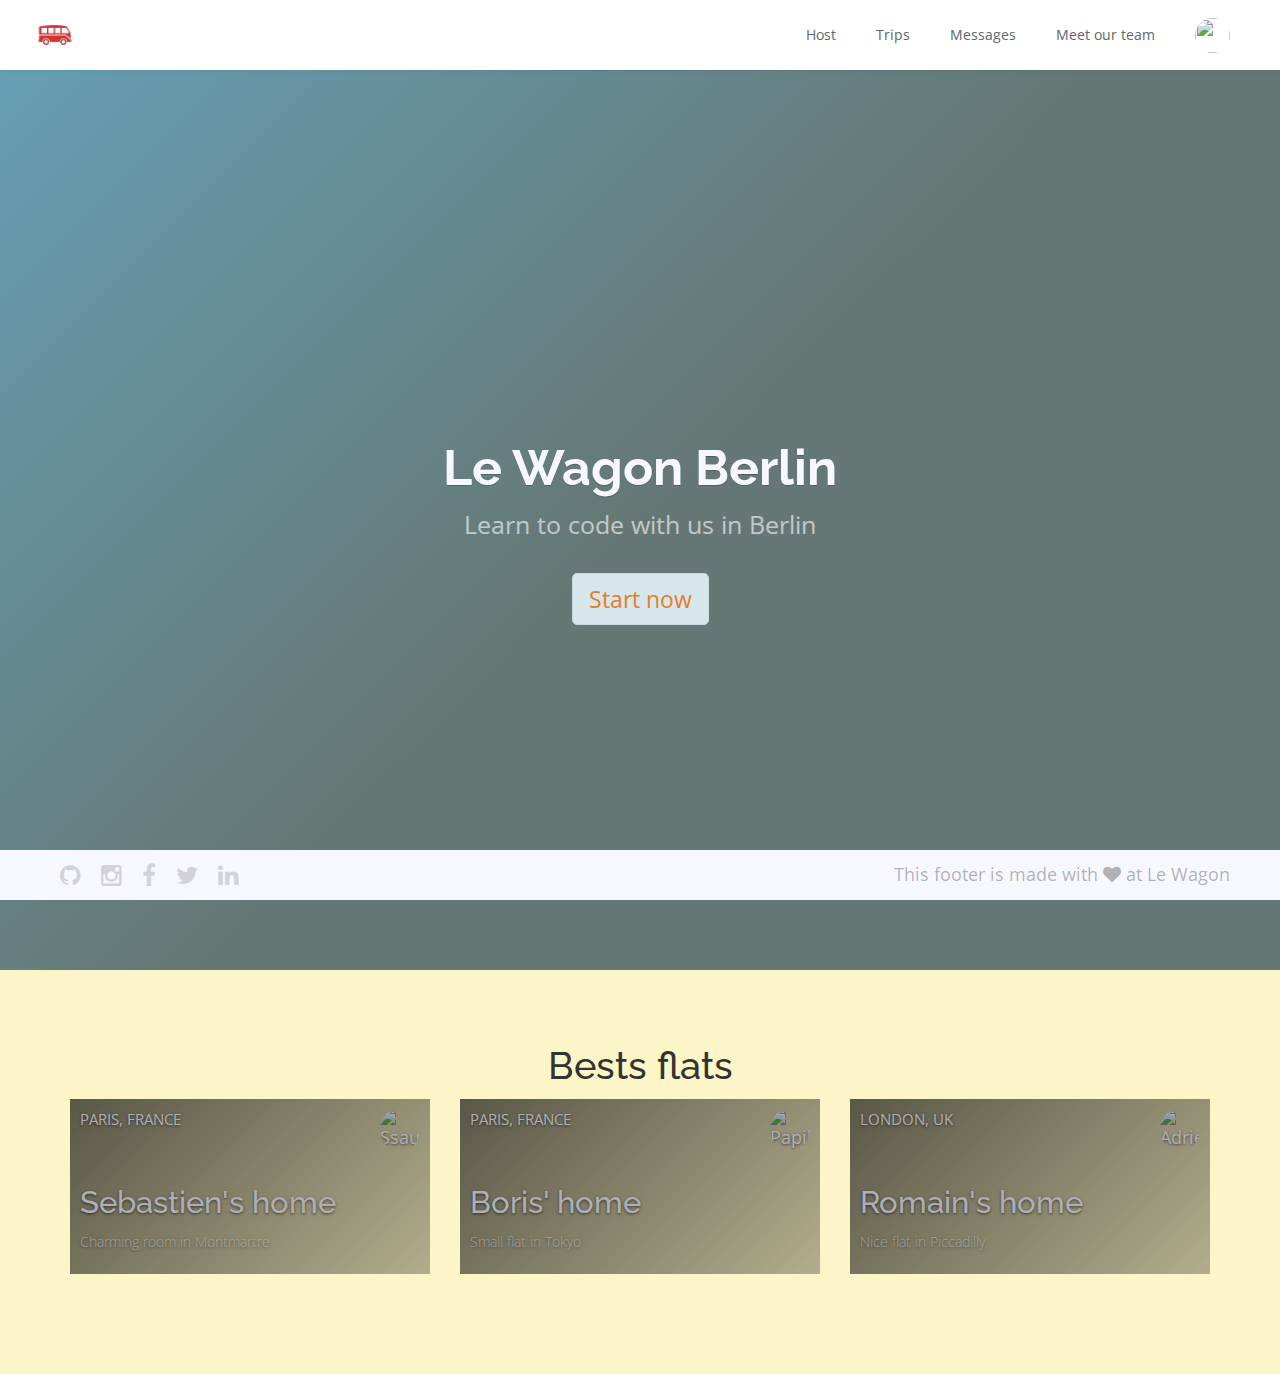
==== commit e11cb969: "Automated commit at 2017-07-31 15:03:12 UTC by middleman-deploy 2.0.0-alpha" ====
--- a/index.html
+++ b/index.html
@@ -7,7 +7,7 @@
           content="width=device-width, initial-scale=1, shrink-to-fit=no">
     <!-- Use the title from a page's frontmatter if it has one -->
     <title>Le Wagon - Middleman</title>
-    <link href="stylesheets/application-25d516ee.css" rel="stylesheet" />
+    <link href="stylesheets/application-c6f51ae0.css" rel="stylesheet" />
     <script src="javascripts/application-93de88c9.js"></script>
     <link href="images/favicon-f15af148.png" rel="icon" type="image/png" />
   </head>
@@ -52,7 +52,16 @@
   </div>
 </div>
 
-    <div class="container" id="home-flats">
+    <div class="banner" style="background-image: linear-gradient(-225deg, rgba(0,101,168,0.6) 0%, rgba(0,36,61,0.6) 50%), url('http://kitt.lewagon.com/placeholder/cities/berlin');">
+  <div class="banner-content">
+    <h1>Le Wagon Berlin</h1>
+    <p>Learn to code with us in Berlin</p>
+    <a class="btn btn-primary btn-lg">Start now</a>
+  </div>
+</div>
+
+
+<div class="container" id="home-flats">
   <h2 class="text-center">Bests flats</h2>
   <div class="row">
       <div class="col-xs-12 col-sm-6 col-md-4">
--- a/stylesheets/application-c6f51ae0.css
+++ b/stylesheets/application-c6f51ae0.css
@@ -0,0 +1,8 @@
+@import url("https://fonts.googleapis.com/css?family=Open+Sans:400,300,700|Raleway:400,100,300,700,500");/*!
+ * Bootstrap v3.3.7 (http://getbootstrap.com)
+ * Copyright 2011-2016 Twitter, Inc.
+ * Licensed under MIT (https://github.com/twbs/bootstrap/blob/master/LICENSE)
+ *//*! normalize.css v3.0.3 | MIT License | github.com/necolas/normalize.css */html{font-family:sans-serif;-ms-text-size-adjust:100%;-webkit-text-size-adjust:100%}body{margin:0}article,aside,details,figcaption,figure,footer,header,hgroup,main,menu,nav,section,summary{display:block}audio,canvas,progress,video{display:inline-block;vertical-align:baseline}audio:not([controls]){display:none;height:0}[hidden],template{display:none}a{background-color:transparent}a:active,a:hover{outline:0}abbr[title]{border-bottom:1px dotted}b,strong{font-weight:bold}dfn{font-style:italic}h1{font-size:2em;margin:0.67em 0}mark{background:#ff0;color:#000}small{font-size:80%}sub,sup{font-size:75%;line-height:0;position:relative;vertical-align:baseline}sup{top:-0.5em}sub{bottom:-0.25em}img{border:0}svg:not(:root){overflow:hidden}figure{margin:1em 40px}hr{-webkit-box-sizing:content-box;box-sizing:content-box;height:0}pre{overflow:auto}code,kbd,pre,samp{font-family:monospace, monospace;font-size:1em}button,input,optgroup,select,textarea{color:inherit;font:inherit;margin:0}button{overflow:visible}button,select{text-transform:none}button,html input[type="button"],input[type="reset"],input[type="submit"]{-webkit-appearance:button;cursor:pointer}button[disabled],html input[disabled]{cursor:default}button::-moz-focus-inner,input::-moz-focus-inner{border:0;padding:0}input{line-height:normal}input[type="checkbox"],input[type="radio"]{-webkit-box-sizing:border-box;box-sizing:border-box;padding:0}input[type="number"]::-webkit-inner-spin-button,input[type="number"]::-webkit-outer-spin-button{height:auto}input[type="search"]{-webkit-appearance:textfield;-webkit-box-sizing:content-box;box-sizing:content-box}input[type="search"]::-webkit-search-cancel-button,input[type="search"]::-webkit-search-decoration{-webkit-appearance:none}fieldset{border:1px solid #c0c0c0;margin:0 2px;padding:0.35em 0.625em 0.75em}legend{border:0;padding:0}textarea{overflow:auto}optgroup{font-weight:bold}table{border-collapse:collapse;border-spacing:0}td,th{padding:0}/*! Source: https://github.com/h5bp/html5-boilerplate/blob/master/src/css/main.css */@media print{*,*:before,*:after{background:transparent !important;color:#000 !important;-webkit-box-shadow:none !important;box-shadow:none !important;text-shadow:none !important}a,a:visited{text-decoration:underline}a[href]:after{content:" (" attr(href) ")"}abbr[title]:after{content:" (" attr(title) ")"}a[href^="#"]:after,a[href^="javascript:"]:after{content:""}pre,blockquote{border:1px solid #999;page-break-inside:avoid}thead{display:table-header-group}tr,img{page-break-inside:avoid}img{max-width:100% !important}p,h2,h3{orphans:3;widows:3}h2,h3{page-break-after:avoid}.navbar{display:none}.btn>.caret,.dropup>.btn>.caret{border-top-color:#000 !important}.label{border:1px solid #000}.table{border-collapse:collapse !important}.table td,.table th{background-color:#fff !important}.table-bordered th,.table-bordered td{border:1px solid #ddd !important}}@font-face{font-family:'Glyphicons Halflings';src:url("../assets/bootstrap/glyphicons-halflings-regular-86b6f62b.eot");src:url("../assets/bootstrap/glyphicons-halflings-regular-86b6f62b.eot?#iefix") format("embedded-opentype"),url("../assets/bootstrap/glyphicons-halflings-regular-ca35b697.woff2") format("woff2"),url("../assets/bootstrap/glyphicons-halflings-regular-278e49a8.woff") format("woff"),url("../assets/bootstrap/glyphicons-halflings-regular-44bc1850.ttf") format("truetype"),url("../assets/bootstrap/glyphicons-halflings-regular-de51a849.svg#glyphicons_halflingsregular") format("svg")}.glyphicon{position:relative;top:1px;display:inline-block;font-family:'Glyphicons Halflings';font-style:normal;font-weight:normal;line-height:1;-webkit-font-smoothing:antialiased;-moz-osx-font-smoothing:grayscale}.glyphicon-asterisk:before{content:"\002a"}.glyphicon-plus:before{content:"\002b"}.glyphicon-euro:before,.glyphicon-eur:before{content:"\20ac"}.glyphicon-minus:before{content:"\2212"}.glyphicon-cloud:before{content:"\2601"}.glyphicon-envelope:before{content:"\2709"}.glyphicon-pencil:before{content:"\270f"}.glyphicon-glass:before{content:"\e001"}.glyphicon-music:before{content:"\e002"}.glyphicon-search:before{content:"\e003"}.glyphicon-heart:before{content:"\e005"}.glyphicon-star:before{content:"\e006"}.glyphicon-star-empty:before{content:"\e007"}.glyphicon-user:before{content:"\e008"}.glyphicon-film:before{content:"\e009"}.glyphicon-th-large:before{content:"\e010"}.glyphicon-th:before{content:"\e011"}.glyphicon-th-list:before{content:"\e012"}.glyphicon-ok:before{content:"\e013"}.glyphicon-remove:before{content:"\e014"}.glyphicon-zoom-in:before{content:"\e015"}.glyphicon-zoom-out:before{content:"\e016"}.glyphicon-off:before{content:"\e017"}.glyphicon-signal:before{content:"\e018"}.glyphicon-cog:before{content:"\e019"}.glyphicon-trash:before{content:"\e020"}.glyphicon-home:before{content:"\e021"}.glyphicon-file:before{content:"\e022"}.glyphicon-time:before{content:"\e023"}.glyphicon-road:before{content:"\e024"}.glyphicon-download-alt:before{content:"\e025"}.glyphicon-download:before{content:"\e026"}.glyphicon-upload:before{content:"\e027"}.glyphicon-inbox:before{content:"\e028"}.glyphicon-play-circle:before{content:"\e029"}.glyphicon-repeat:before{content:"\e030"}.glyphicon-refresh:before{content:"\e031"}.glyphicon-list-alt:before{content:"\e032"}.glyphicon-lock:before{content:"\e033"}.glyphicon-flag:before{content:"\e034"}.glyphicon-headphones:before{content:"\e035"}.glyphicon-volume-off:before{content:"\e036"}.glyphicon-volume-down:before{content:"\e037"}.glyphicon-volume-up:before{content:"\e038"}.glyphicon-qrcode:before{content:"\e039"}.glyphicon-barcode:before{content:"\e040"}.glyphicon-tag:before{content:"\e041"}.glyphicon-tags:before{content:"\e042"}.glyphicon-book:before{content:"\e043"}.glyphicon-bookmark:before{content:"\e044"}.glyphicon-print:before{content:"\e045"}.glyphicon-camera:before{content:"\e046"}.glyphicon-font:before{content:"\e047"}.glyphicon-bold:before{content:"\e048"}.glyphicon-italic:before{content:"\e049"}.glyphicon-text-height:before{content:"\e050"}.glyphicon-text-width:before{content:"\e051"}.glyphicon-align-left:before{content:"\e052"}.glyphicon-align-center:before{content:"\e053"}.glyphicon-align-right:before{content:"\e054"}.glyphicon-align-justify:before{content:"\e055"}.glyphicon-list:before{content:"\e056"}.glyphicon-indent-left:before{content:"\e057"}.glyphicon-indent-right:before{content:"\e058"}.glyphicon-facetime-video:before{content:"\e059"}.glyphicon-picture:before{content:"\e060"}.glyphicon-map-marker:before{content:"\e062"}.glyphicon-adjust:before{content:"\e063"}.glyphicon-tint:before{content:"\e064"}.glyphicon-edit:before{content:"\e065"}.glyphicon-share:before{content:"\e066"}.glyphicon-check:before{content:"\e067"}.glyphicon-move:before{content:"\e068"}.glyphicon-step-backward:before{content:"\e069"}.glyphicon-fast-backward:before{content:"\e070"}.glyphicon-backward:before{content:"\e071"}.glyphicon-play:before{content:"\e072"}.glyphicon-pause:before{content:"\e073"}.glyphicon-stop:before{content:"\e074"}.glyphicon-forward:before{content:"\e075"}.glyphicon-fast-forward:before{content:"\e076"}.glyphicon-step-forward:before{content:"\e077"}.glyphicon-eject:before{content:"\e078"}.glyphicon-chevron-left:before{content:"\e079"}.glyphicon-chevron-right:before{content:"\e080"}.glyphicon-plus-sign:before{content:"\e081"}.glyphicon-minus-sign:before{content:"\e082"}.glyphicon-remove-sign:before{content:"\e083"}.glyphicon-ok-sign:before{content:"\e084"}.glyphicon-question-sign:before{content:"\e085"}.glyphicon-info-sign:before{content:"\e086"}.glyphicon-screenshot:before{content:"\e087"}.glyphicon-remove-circle:before{content:"\e088"}.glyphicon-ok-circle:before{content:"\e089"}.glyphicon-ban-circle:before{content:"\e090"}.glyphicon-arrow-left:before{content:"\e091"}.glyphicon-arrow-right:before{content:"\e092"}.glyphicon-arrow-up:before{content:"\e093"}.glyphicon-arrow-down:before{content:"\e094"}.glyphicon-share-alt:before{content:"\e095"}.glyphicon-resize-full:before{content:"\e096"}.glyphicon-resize-small:before{content:"\e097"}.glyphicon-exclamation-sign:before{content:"\e101"}.glyphicon-gift:before{content:"\e102"}.glyphicon-leaf:before{content:"\e103"}.glyphicon-fire:before{content:"\e104"}.glyphicon-eye-open:before{content:"\e105"}.glyphicon-eye-close:before{content:"\e106"}.glyphicon-warning-sign:before{content:"\e107"}.glyphicon-plane:before{content:"\e108"}.glyphicon-calendar:before{content:"\e109"}.glyphicon-random:before{content:"\e110"}.glyphicon-comment:before{content:"\e111"}.glyphicon-magnet:before{content:"\e112"}.glyphicon-chevron-up:before{content:"\e113"}.glyphicon-chevron-down:before{content:"\e114"}.glyphicon-retweet:before{content:"\e115"}.glyphicon-shopping-cart:before{content:"\e116"}.glyphicon-folder-close:before{content:"\e117"}.glyphicon-folder-open:before{content:"\e118"}.glyphicon-resize-vertical:before{content:"\e119"}.glyphicon-resize-horizontal:before{content:"\e120"}.glyphicon-hdd:before{content:"\e121"}.glyphicon-bullhorn:before{content:"\e122"}.glyphicon-bell:before{content:"\e123"}.glyphicon-certificate:before{content:"\e124"}.glyphicon-thumbs-up:before{content:"\e125"}.glyphicon-thumbs-down:before{content:"\e126"}.glyphicon-hand-right:before{content:"\e127"}.glyphicon-hand-left:before{content:"\e128"}.glyphicon-hand-up:before{content:"\e129"}.glyphicon-hand-down:before{content:"\e130"}.glyphicon-circle-arrow-right:before{content:"\e131"}.glyphicon-circle-arrow-left:before{content:"\e132"}.glyphicon-circle-arrow-up:before{content:"\e133"}.glyphicon-circle-arrow-down:before{content:"\e134"}.glyphicon-globe:before{content:"\e135"}.glyphicon-wrench:before{content:"\e136"}.glyphicon-tasks:before{content:"\e137"}.glyphicon-filter:before{content:"\e138"}.glyphicon-briefcase:before{content:"\e139"}.glyphicon-fullscreen:before{content:"\e140"}.glyphicon-dashboard:before{content:"\e141"}.glyphicon-paperclip:before{content:"\e142"}.glyphicon-heart-empty:before{content:"\e143"}.glyphicon-link:before{content:"\e144"}.glyphicon-phone:before{content:"\e145"}.glyphicon-pushpin:before{content:"\e146"}.glyphicon-usd:before{content:"\e148"}.glyphicon-gbp:before{content:"\e149"}.glyphicon-sort:before{content:"\e150"}.glyphicon-sort-by-alphabet:before{content:"\e151"}.glyphicon-sort-by-alphabet-alt:before{content:"\e152"}.glyphicon-sort-by-order:before{content:"\e153"}.glyphicon-sort-by-order-alt:before{content:"\e154"}.glyphicon-sort-by-attributes:before{content:"\e155"}.glyphicon-sort-by-attributes-alt:before{content:"\e156"}.glyphicon-unchecked:before{content:"\e157"}.glyphicon-expand:before{content:"\e158"}.glyphicon-collapse-down:before{content:"\e159"}.glyphicon-collapse-up:before{content:"\e160"}.glyphicon-log-in:before{content:"\e161"}.glyphicon-flash:before{content:"\e162"}.glyphicon-log-out:before{content:"\e163"}.glyphicon-new-window:before{content:"\e164"}.glyphicon-record:before{content:"\e165"}.glyphicon-save:before{content:"\e166"}.glyphicon-open:before{content:"\e167"}.glyphicon-saved:before{content:"\e168"}.glyphicon-import:before{content:"\e169"}.glyphicon-export:before{content:"\e170"}.glyphicon-send:before{content:"\e171"}.glyphicon-floppy-disk:before{content:"\e172"}.glyphicon-floppy-saved:before{content:"\e173"}.glyphicon-floppy-remove:before{content:"\e174"}.glyphicon-floppy-save:before{content:"\e175"}.glyphicon-floppy-open:before{content:"\e176"}.glyphicon-credit-card:before{content:"\e177"}.glyphicon-transfer:before{content:"\e178"}.glyphicon-cutlery:before{content:"\e179"}.glyphicon-header:before{content:"\e180"}.glyphicon-compressed:before{content:"\e181"}.glyphicon-earphone:before{content:"\e182"}.glyphicon-phone-alt:before{content:"\e183"}.glyphicon-tower:before{content:"\e184"}.glyphicon-stats:before{content:"\e185"}.glyphicon-sd-video:before{content:"\e186"}.glyphicon-hd-video:before{content:"\e187"}.glyphicon-subtitles:before{content:"\e188"}.glyphicon-sound-stereo:before{content:"\e189"}.glyphicon-sound-dolby:before{content:"\e190"}.glyphicon-sound-5-1:before{content:"\e191"}.glyphicon-sound-6-1:before{content:"\e192"}.glyphicon-sound-7-1:before{content:"\e193"}.glyphicon-copyright-mark:before{content:"\e194"}.glyphicon-registration-mark:before{content:"\e195"}.glyphicon-cloud-download:before{content:"\e197"}.glyphicon-cloud-upload:before{content:"\e198"}.glyphicon-tree-conifer:before{content:"\e199"}.glyphicon-tree-deciduous:before{content:"\e200"}.glyphicon-cd:before{content:"\e201"}.glyphicon-save-file:before{content:"\e202"}.glyphicon-open-file:before{content:"\e203"}.glyphicon-level-up:before{content:"\e204"}.glyphicon-copy:before{content:"\e205"}.glyphicon-paste:before{content:"\e206"}.glyphicon-alert:before{content:"\e209"}.glyphicon-equalizer:before{content:"\e210"}.glyphicon-king:before{content:"\e211"}.glyphicon-queen:before{content:"\e212"}.glyphicon-pawn:before{content:"\e213"}.glyphicon-bishop:before{content:"\e214"}.glyphicon-knight:before{content:"\e215"}.glyphicon-baby-formula:before{content:"\e216"}.glyphicon-tent:before{content:"\26fa"}.glyphicon-blackboard:before{content:"\e218"}.glyphicon-bed:before{content:"\e219"}.glyphicon-apple:before{content:"\f8ff"}.glyphicon-erase:before{content:"\e221"}.glyphicon-hourglass:before{content:"\231b"}.glyphicon-lamp:before{content:"\e223"}.glyphicon-duplicate:before{content:"\e224"}.glyphicon-piggy-bank:before{content:"\e225"}.glyphicon-scissors:before{content:"\e226"}.glyphicon-bitcoin:before{content:"\e227"}.glyphicon-btc:before{content:"\e227"}.glyphicon-xbt:before{content:"\e227"}.glyphicon-yen:before{content:"\00a5"}.glyphicon-jpy:before{content:"\00a5"}.glyphicon-ruble:before{content:"\20bd"}.glyphicon-rub:before{content:"\20bd"}.glyphicon-scale:before{content:"\e230"}.glyphicon-ice-lolly:before{content:"\e231"}.glyphicon-ice-lolly-tasted:before{content:"\e232"}.glyphicon-education:before{content:"\e233"}.glyphicon-option-horizontal:before{content:"\e234"}.glyphicon-option-vertical:before{content:"\e235"}.glyphicon-menu-hamburger:before{content:"\e236"}.glyphicon-modal-window:before{content:"\e237"}.glyphicon-oil:before{content:"\e238"}.glyphicon-grain:before{content:"\e239"}.glyphicon-sunglasses:before{content:"\e240"}.glyphicon-text-size:before{content:"\e241"}.glyphicon-text-color:before{content:"\e242"}.glyphicon-text-background:before{content:"\e243"}.glyphicon-object-align-top:before{content:"\e244"}.glyphicon-object-align-bottom:before{content:"\e245"}.glyphicon-object-align-horizontal:before{content:"\e246"}.glyphicon-object-align-left:before{content:"\e247"}.glyphicon-object-align-vertical:before{content:"\e248"}.glyphicon-object-align-right:before{content:"\e249"}.glyphicon-triangle-right:before{content:"\e250"}.glyphicon-triangle-left:before{content:"\e251"}.glyphicon-triangle-bottom:before{content:"\e252"}.glyphicon-triangle-top:before{content:"\e253"}.glyphicon-console:before{content:"\e254"}.glyphicon-superscript:before{content:"\e255"}.glyphicon-subscript:before{content:"\e256"}.glyphicon-menu-left:before{content:"\e257"}.glyphicon-menu-right:before{content:"\e258"}.glyphicon-menu-down:before{content:"\e259"}.glyphicon-menu-up:before{content:"\e260"}*{-webkit-box-sizing:border-box;box-sizing:border-box}*:before,*:after{-webkit-box-sizing:border-box;box-sizing:border-box}html{font-size:10px;-webkit-tap-highlight-color:transparent}body{font-family:"Open Sans", "Helvetica", "sans-serif";font-size:18px;line-height:1.42857143;color:#333333;background-color:#FCF5C7}input,button,select,textarea{font-family:inherit;font-size:inherit;line-height:inherit}a{color:#D6E6EB;text-decoration:none}a:hover,a:focus{color:#a3c7d2;text-decoration:underline}a:focus{outline:5px auto -webkit-focus-ring-color;outline-offset:-2px}figure{margin:0}img{vertical-align:middle}.img-responsive{display:block;max-width:100%;height:auto}.img-rounded{border-radius:2px}.img-thumbnail{padding:4px;line-height:1.42857143;background-color:#FCF5C7;border:1px solid #ddd;border-radius:2px;-webkit-transition:all 0.2s ease-in-out;transition:all 0.2s ease-in-out;display:inline-block;max-width:100%;height:auto}.img-circle{border-radius:50%}hr{margin-top:25px;margin-bottom:25px;border:0;border-top:1px solid #eeeeee}.sr-only{position:absolute;width:1px;height:1px;margin:-1px;padding:0;overflow:hidden;clip:rect(0, 0, 0, 0);border:0}.sr-only-focusable:active,.sr-only-focusable:focus{position:static;width:auto;height:auto;margin:0;overflow:visible;clip:auto}[role="button"]{cursor:pointer}h1,h2,h3,h4,h5,h6,.h1,.h2,.h3,.h4,.h5,.h6{font-family:"Raleway", "Helvetica", "sans-serif";font-weight:500;line-height:1.1;color:inherit}h1 small,h1 .small,h2 small,h2 .small,h3 small,h3 .small,h4 small,h4 .small,h5 small,h5 .small,h6 small,h6 .small,.h1 small,.h1 .small,.h2 small,.h2 .small,.h3 small,.h3 .small,.h4 small,.h4 .small,.h5 small,.h5 .small,.h6 small,.h6 .small{font-weight:normal;line-height:1;color:#777777}h1,.h1,h2,.h2,h3,.h3{margin-top:25px;margin-bottom:12.5px}h1 small,h1 .small,.h1 small,.h1 .small,h2 small,h2 .small,.h2 small,.h2 .small,h3 small,h3 .small,.h3 small,.h3 .small{font-size:65%}h4,.h4,h5,.h5,h6,.h6{margin-top:12.5px;margin-bottom:12.5px}h4 small,h4 .small,.h4 small,.h4 .small,h5 small,h5 .small,.h5 small,.h5 .small,h6 small,h6 .small,.h6 small,.h6 .small{font-size:75%}h1,.h1{font-size:46px}h2,.h2{font-size:38px}h3,.h3{font-size:31px}h4,.h4{font-size:23px}h5,.h5{font-size:18px}h6,.h6{font-size:16px}p{margin:0 0 12.5px}.lead{margin-bottom:25px;font-size:20px;font-weight:300;line-height:1.4}@media (min-width: 768px){.lead{font-size:27px}}small,.small{font-size:88%}mark,.mark{background-color:#fcf8e3;padding:.2em}.text-left{text-align:left}.text-right{text-align:right}.text-center{text-align:center}.text-justify{text-align:justify}.text-nowrap{white-space:nowrap}.text-lowercase{text-transform:lowercase}.text-uppercase,.initialism{text-transform:uppercase}.text-capitalize{text-transform:capitalize}.text-muted{color:#777777}.text-primary{color:#D6E6EB}a.text-primary:hover,a.text-primary:focus{color:#b4d1da}.text-success{color:#3c763d}a.text-success:hover,a.text-success:focus{color:#2b542c}.text-info{color:#31708f}a.text-info:hover,a.text-info:focus{color:#245269}.text-warning{color:#8a6d3b}a.text-warning:hover,a.text-warning:focus{color:#66512c}.text-danger{color:#a94442}a.text-danger:hover,a.text-danger:focus{color:#843534}.bg-primary{color:#fff}.bg-primary{background-color:#D6E6EB}a.bg-primary:hover,a.bg-primary:focus{background-color:#b4d1da}.bg-success{background-color:#dff0d8}a.bg-success:hover,a.bg-success:focus{background-color:#c1e2b3}.bg-info{background-color:#d9edf7}a.bg-info:hover,a.bg-info:focus{background-color:#afd9ee}.bg-warning{background-color:#fcf8e3}a.bg-warning:hover,a.bg-warning:focus{background-color:#f7ecb5}.bg-danger{background-color:#f2dede}a.bg-danger:hover,a.bg-danger:focus{background-color:#e4b9b9}.page-header{padding-bottom:11.5px;margin:50px 0 25px;border-bottom:1px solid #eeeeee}ul,ol{margin-top:0;margin-bottom:12.5px}ul ul,ul ol,ol ul,ol ol{margin-bottom:0}.list-unstyled{padding-left:0;list-style:none}.list-inline{padding-left:0;list-style:none;margin-left:-5px}.list-inline>li{display:inline-block;padding-left:5px;padding-right:5px}dl{margin-top:0;margin-bottom:25px}dt,dd{line-height:1.42857143}dt{font-weight:bold}dd{margin-left:0}.dl-horizontal dd:before,.dl-horizontal dd:after{content:" ";display:table}.dl-horizontal dd:after{clear:both}@media (min-width: 768px){.dl-horizontal dt{float:left;width:160px;clear:left;text-align:right;overflow:hidden;text-overflow:ellipsis;white-space:nowrap}.dl-horizontal dd{margin-left:180px}}abbr[title],abbr[data-original-title]{cursor:help;border-bottom:1px dotted #777777}.initialism{font-size:90%}blockquote{padding:12.5px 25px;margin:0 0 25px;font-size:22.5px;border-left:5px solid #eeeeee}blockquote p:last-child,blockquote ul:last-child,blockquote ol:last-child{margin-bottom:0}blockquote footer,blockquote small,blockquote .small{display:block;font-size:80%;line-height:1.42857143;color:#777777}blockquote footer:before,blockquote small:before,blockquote .small:before{content:'\2014 \00A0'}.blockquote-reverse,blockquote.pull-right{padding-right:15px;padding-left:0;border-right:5px solid #eeeeee;border-left:0;text-align:right}.blockquote-reverse footer:before,.blockquote-reverse small:before,.blockquote-reverse .small:before,blockquote.pull-right footer:before,blockquote.pull-right small:before,blockquote.pull-right .small:before{content:''}.blockquote-reverse footer:after,.blockquote-reverse small:after,.blockquote-reverse .small:after,blockquote.pull-right footer:after,blockquote.pull-right small:after,blockquote.pull-right .small:after{content:'\00A0 \2014'}address{margin-bottom:25px;font-style:normal;line-height:1.42857143}code,kbd,pre,samp{font-family:Menlo, Monaco, Consolas, "Courier New", monospace}code{padding:2px 4px;font-size:90%;color:#c7254e;background-color:#f9f2f4;border-radius:2px}kbd{padding:2px 4px;font-size:90%;color:#fff;background-color:#333;border-radius:2px;-webkit-box-shadow:inset 0 -1px 0 rgba(0,0,0,0.25);box-shadow:inset 0 -1px 0 rgba(0,0,0,0.25)}kbd kbd{padding:0;font-size:100%;font-weight:bold;-webkit-box-shadow:none;box-shadow:none}pre{display:block;padding:12px;margin:0 0 12.5px;font-size:17px;line-height:1.42857143;word-break:break-all;word-wrap:break-word;color:#333333;background-color:#f5f5f5;border:1px solid #ccc;border-radius:2px}pre code{padding:0;font-size:inherit;color:inherit;white-space:pre-wrap;background-color:transparent;border-radius:0}.pre-scrollable{max-height:340px;overflow-y:scroll}.container{margin-right:auto;margin-left:auto;padding-left:15px;padding-right:15px}.container:before,.container:after{content:" ";display:table}.container:after{clear:both}@media (min-width: 768px){.container{width:750px}}@media (min-width: 992px){.container{width:970px}}@media (min-width: 1200px){.container{width:1170px}}.container-fluid{margin-right:auto;margin-left:auto;padding-left:15px;padding-right:15px}.container-fluid:before,.container-fluid:after{content:" ";display:table}.container-fluid:after{clear:both}.row{margin-left:-15px;margin-right:-15px}.row:before,.row:after{content:" ";display:table}.row:after{clear:both}.col-xs-1,.col-sm-1,.col-md-1,.col-lg-1,.col-xs-2,.col-sm-2,.col-md-2,.col-lg-2,.col-xs-3,.col-sm-3,.col-md-3,.col-lg-3,.col-xs-4,.col-sm-4,.col-md-4,.col-lg-4,.col-xs-5,.col-sm-5,.col-md-5,.col-lg-5,.col-xs-6,.col-sm-6,.col-md-6,.col-lg-6,.col-xs-7,.col-sm-7,.col-md-7,.col-lg-7,.col-xs-8,.col-sm-8,.col-md-8,.col-lg-8,.col-xs-9,.col-sm-9,.col-md-9,.col-lg-9,.col-xs-10,.col-sm-10,.col-md-10,.col-lg-10,.col-xs-11,.col-sm-11,.col-md-11,.col-lg-11,.col-xs-12,.col-sm-12,.col-md-12,.col-lg-12{position:relative;min-height:1px;padding-left:15px;padding-right:15px}.col-xs-1,.col-xs-2,.col-xs-3,.col-xs-4,.col-xs-5,.col-xs-6,.col-xs-7,.col-xs-8,.col-xs-9,.col-xs-10,.col-xs-11,.col-xs-12{float:left}.col-xs-1{width:8.33333333%}.col-xs-2{width:16.66666667%}.col-xs-3{width:25%}.col-xs-4{width:33.33333333%}.col-xs-5{width:41.66666667%}.col-xs-6{width:50%}.col-xs-7{width:58.33333333%}.col-xs-8{width:66.66666667%}.col-xs-9{width:75%}.col-xs-10{width:83.33333333%}.col-xs-11{width:91.66666667%}.col-xs-12{width:100%}.col-xs-pull-0{right:auto}.col-xs-pull-1{right:8.33333333%}.col-xs-pull-2{right:16.66666667%}.col-xs-pull-3{right:25%}.col-xs-pull-4{right:33.33333333%}.col-xs-pull-5{right:41.66666667%}.col-xs-pull-6{right:50%}.col-xs-pull-7{right:58.33333333%}.col-xs-pull-8{right:66.66666667%}.col-xs-pull-9{right:75%}.col-xs-pull-10{right:83.33333333%}.col-xs-pull-11{right:91.66666667%}.col-xs-pull-12{right:100%}.col-xs-push-0{left:auto}.col-xs-push-1{left:8.33333333%}.col-xs-push-2{left:16.66666667%}.col-xs-push-3{left:25%}.col-xs-push-4{left:33.33333333%}.col-xs-push-5{left:41.66666667%}.col-xs-push-6{left:50%}.col-xs-push-7{left:58.33333333%}.col-xs-push-8{left:66.66666667%}.col-xs-push-9{left:75%}.col-xs-push-10{left:83.33333333%}.col-xs-push-11{left:91.66666667%}.col-xs-push-12{left:100%}.col-xs-offset-0{margin-left:0%}.col-xs-offset-1{margin-left:8.33333333%}.col-xs-offset-2{margin-left:16.66666667%}.col-xs-offset-3{margin-left:25%}.col-xs-offset-4{margin-left:33.33333333%}.col-xs-offset-5{margin-left:41.66666667%}.col-xs-offset-6{margin-left:50%}.col-xs-offset-7{margin-left:58.33333333%}.col-xs-offset-8{margin-left:66.66666667%}.col-xs-offset-9{margin-left:75%}.col-xs-offset-10{margin-left:83.33333333%}.col-xs-offset-11{margin-left:91.66666667%}.col-xs-offset-12{margin-left:100%}@media (min-width: 768px){.col-sm-1,.col-sm-2,.col-sm-3,.col-sm-4,.col-sm-5,.col-sm-6,.col-sm-7,.col-sm-8,.col-sm-9,.col-sm-10,.col-sm-11,.col-sm-12{float:left}.col-sm-1{width:8.33333333%}.col-sm-2{width:16.66666667%}.col-sm-3{width:25%}.col-sm-4{width:33.33333333%}.col-sm-5{width:41.66666667%}.col-sm-6{width:50%}.col-sm-7{width:58.33333333%}.col-sm-8{width:66.66666667%}.col-sm-9{width:75%}.col-sm-10{width:83.33333333%}.col-sm-11{width:91.66666667%}.col-sm-12{width:100%}.col-sm-pull-0{right:auto}.col-sm-pull-1{right:8.33333333%}.col-sm-pull-2{right:16.66666667%}.col-sm-pull-3{right:25%}.col-sm-pull-4{right:33.33333333%}.col-sm-pull-5{right:41.66666667%}.col-sm-pull-6{right:50%}.col-sm-pull-7{right:58.33333333%}.col-sm-pull-8{right:66.66666667%}.col-sm-pull-9{right:75%}.col-sm-pull-10{right:83.33333333%}.col-sm-pull-11{right:91.66666667%}.col-sm-pull-12{right:100%}.col-sm-push-0{left:auto}.col-sm-push-1{left:8.33333333%}.col-sm-push-2{left:16.66666667%}.col-sm-push-3{left:25%}.col-sm-push-4{left:33.33333333%}.col-sm-push-5{left:41.66666667%}.col-sm-push-6{left:50%}.col-sm-push-7{left:58.33333333%}.col-sm-push-8{left:66.66666667%}.col-sm-push-9{left:75%}.col-sm-push-10{left:83.33333333%}.col-sm-push-11{left:91.66666667%}.col-sm-push-12{left:100%}.col-sm-offset-0{margin-left:0%}.col-sm-offset-1{margin-left:8.33333333%}.col-sm-offset-2{margin-left:16.66666667%}.col-sm-offset-3{margin-left:25%}.col-sm-offset-4{margin-left:33.33333333%}.col-sm-offset-5{margin-left:41.66666667%}.col-sm-offset-6{margin-left:50%}.col-sm-offset-7{margin-left:58.33333333%}.col-sm-offset-8{margin-left:66.66666667%}.col-sm-offset-9{margin-left:75%}.col-sm-offset-10{margin-left:83.33333333%}.col-sm-offset-11{margin-left:91.66666667%}.col-sm-offset-12{margin-left:100%}}@media (min-width: 992px){.col-md-1,.col-md-2,.col-md-3,.col-md-4,.col-md-5,.col-md-6,.col-md-7,.col-md-8,.col-md-9,.col-md-10,.col-md-11,.col-md-12{float:left}.col-md-1{width:8.33333333%}.col-md-2{width:16.66666667%}.col-md-3{width:25%}.col-md-4{width:33.33333333%}.col-md-5{width:41.66666667%}.col-md-6{width:50%}.col-md-7{width:58.33333333%}.col-md-8{width:66.66666667%}.col-md-9{width:75%}.col-md-10{width:83.33333333%}.col-md-11{width:91.66666667%}.col-md-12{width:100%}.col-md-pull-0{right:auto}.col-md-pull-1{right:8.33333333%}.col-md-pull-2{right:16.66666667%}.col-md-pull-3{right:25%}.col-md-pull-4{right:33.33333333%}.col-md-pull-5{right:41.66666667%}.col-md-pull-6{right:50%}.col-md-pull-7{right:58.33333333%}.col-md-pull-8{right:66.66666667%}.col-md-pull-9{right:75%}.col-md-pull-10{right:83.33333333%}.col-md-pull-11{right:91.66666667%}.col-md-pull-12{right:100%}.col-md-push-0{left:auto}.col-md-push-1{left:8.33333333%}.col-md-push-2{left:16.66666667%}.col-md-push-3{left:25%}.col-md-push-4{left:33.33333333%}.col-md-push-5{left:41.66666667%}.col-md-push-6{left:50%}.col-md-push-7{left:58.33333333%}.col-md-push-8{left:66.66666667%}.col-md-push-9{left:75%}.col-md-push-10{left:83.33333333%}.col-md-push-11{left:91.66666667%}.col-md-push-12{left:100%}.col-md-offset-0{margin-left:0%}.col-md-offset-1{margin-left:8.33333333%}.col-md-offset-2{margin-left:16.66666667%}.col-md-offset-3{margin-left:25%}.col-md-offset-4{margin-left:33.33333333%}.col-md-offset-5{margin-left:41.66666667%}.col-md-offset-6{margin-left:50%}.col-md-offset-7{margin-left:58.33333333%}.col-md-offset-8{margin-left:66.66666667%}.col-md-offset-9{margin-left:75%}.col-md-offset-10{margin-left:83.33333333%}.col-md-offset-11{margin-left:91.66666667%}.col-md-offset-12{margin-left:100%}}@media (min-width: 1200px){.col-lg-1,.col-lg-2,.col-lg-3,.col-lg-4,.col-lg-5,.col-lg-6,.col-lg-7,.col-lg-8,.col-lg-9,.col-lg-10,.col-lg-11,.col-lg-12{float:left}.col-lg-1{width:8.33333333%}.col-lg-2{width:16.66666667%}.col-lg-3{width:25%}.col-lg-4{width:33.33333333%}.col-lg-5{width:41.66666667%}.col-lg-6{width:50%}.col-lg-7{width:58.33333333%}.col-lg-8{width:66.66666667%}.col-lg-9{width:75%}.col-lg-10{width:83.33333333%}.col-lg-11{width:91.66666667%}.col-lg-12{width:100%}.col-lg-pull-0{right:auto}.col-lg-pull-1{right:8.33333333%}.col-lg-pull-2{right:16.66666667%}.col-lg-pull-3{right:25%}.col-lg-pull-4{right:33.33333333%}.col-lg-pull-5{right:41.66666667%}.col-lg-pull-6{right:50%}.col-lg-pull-7{right:58.33333333%}.col-lg-pull-8{right:66.66666667%}.col-lg-pull-9{right:75%}.col-lg-pull-10{right:83.33333333%}.col-lg-pull-11{right:91.66666667%}.col-lg-pull-12{right:100%}.col-lg-push-0{left:auto}.col-lg-push-1{left:8.33333333%}.col-lg-push-2{left:16.66666667%}.col-lg-push-3{left:25%}.col-lg-push-4{left:33.33333333%}.col-lg-push-5{left:41.66666667%}.col-lg-push-6{left:50%}.col-lg-push-7{left:58.33333333%}.col-lg-push-8{left:66.66666667%}.col-lg-push-9{left:75%}.col-lg-push-10{left:83.33333333%}.col-lg-push-11{left:91.66666667%}.col-lg-push-12{left:100%}.col-lg-offset-0{margin-left:0%}.col-lg-offset-1{margin-left:8.33333333%}.col-lg-offset-2{margin-left:16.66666667%}.col-lg-offset-3{margin-left:25%}.col-lg-offset-4{margin-left:33.33333333%}.col-lg-offset-5{margin-left:41.66666667%}.col-lg-offset-6{margin-left:50%}.col-lg-offset-7{margin-left:58.33333333%}.col-lg-offset-8{margin-left:66.66666667%}.col-lg-offset-9{margin-left:75%}.col-lg-offset-10{margin-left:83.33333333%}.col-lg-offset-11{margin-left:91.66666667%}.col-lg-offset-12{margin-left:100%}}table{background-color:transparent}caption{padding-top:8px;padding-bottom:8px;color:#777777;text-align:left}th{text-align:left}.table{width:100%;max-width:100%;margin-bottom:25px}.table>thead>tr>th,.table>thead>tr>td,.table>tbody>tr>th,.table>tbody>tr>td,.table>tfoot>tr>th,.table>tfoot>tr>td{padding:8px;line-height:1.42857143;vertical-align:top;border-top:1px solid #ddd}.table>thead>tr>th{vertical-align:bottom;border-bottom:2px solid #ddd}.table>caption+thead>tr:first-child>th,.table>caption+thead>tr:first-child>td,.table>colgroup+thead>tr:first-child>th,.table>colgroup+thead>tr:first-child>td,.table>thead:first-child>tr:first-child>th,.table>thead:first-child>tr:first-child>td{border-top:0}.table>tbody+tbody{border-top:2px solid #ddd}.table .table{background-color:#FCF5C7}.table-condensed>thead>tr>th,.table-condensed>thead>tr>td,.table-condensed>tbody>tr>th,.table-condensed>tbody>tr>td,.table-condensed>tfoot>tr>th,.table-condensed>tfoot>tr>td{padding:5px}.table-bordered{border:1px solid #ddd}.table-bordered>thead>tr>th,.table-bordered>thead>tr>td,.table-bordered>tbody>tr>th,.table-bordered>tbody>tr>td,.table-bordered>tfoot>tr>th,.table-bordered>tfoot>tr>td{border:1px solid #ddd}.table-bordered>thead>tr>th,.table-bordered>thead>tr>td{border-bottom-width:2px}.table-striped>tbody>tr:nth-of-type(odd){background-color:#f9f9f9}.table-hover>tbody>tr:hover{background-color:#f5f5f5}table col[class*="col-"]{position:static;float:none;display:table-column}table td[class*="col-"],table th[class*="col-"]{position:static;float:none;display:table-cell}.table>thead>tr>td.active,.table>thead>tr>th.active,.table>thead>tr.active>td,.table>thead>tr.active>th,.table>tbody>tr>td.active,.table>tbody>tr>th.active,.table>tbody>tr.active>td,.table>tbody>tr.active>th,.table>tfoot>tr>td.active,.table>tfoot>tr>th.active,.table>tfoot>tr.active>td,.table>tfoot>tr.active>th{background-color:#f5f5f5}.table-hover>tbody>tr>td.active:hover,.table-hover>tbody>tr>th.active:hover,.table-hover>tbody>tr.active:hover>td,.table-hover>tbody>tr:hover>.active,.table-hover>tbody>tr.active:hover>th{background-color:#e8e8e8}.table>thead>tr>td.success,.table>thead>tr>th.success,.table>thead>tr.success>td,.table>thead>tr.success>th,.table>tbody>tr>td.success,.table>tbody>tr>th.success,.table>tbody>tr.success>td,.table>tbody>tr.success>th,.table>tfoot>tr>td.success,.table>tfoot>tr>th.success,.table>tfoot>tr.success>td,.table>tfoot>tr.success>th{background-color:#dff0d8}.table-hover>tbody>tr>td.success:hover,.table-hover>tbody>tr>th.success:hover,.table-hover>tbody>tr.success:hover>td,.table-hover>tbody>tr:hover>.success,.table-hover>tbody>tr.success:hover>th{background-color:#d0e9c6}.table>thead>tr>td.info,.table>thead>tr>th.info,.table>thead>tr.info>td,.table>thead>tr.info>th,.table>tbody>tr>td.info,.table>tbody>tr>th.info,.table>tbody>tr.info>td,.table>tbody>tr.info>th,.table>tfoot>tr>td.info,.table>tfoot>tr>th.info,.table>tfoot>tr.info>td,.table>tfoot>tr.info>th{background-color:#d9edf7}.table-hover>tbody>tr>td.info:hover,.table-hover>tbody>tr>th.info:hover,.table-hover>tbody>tr.info:hover>td,.table-hover>tbody>tr:hover>.info,.table-hover>tbody>tr.info:hover>th{background-color:#c4e3f3}.table>thead>tr>td.warning,.table>thead>tr>th.warning,.table>thead>tr.warning>td,.table>thead>tr.warning>th,.table>tbody>tr>td.warning,.table>tbody>tr>th.warning,.table>tbody>tr.warning>td,.table>tbody>tr.warning>th,.table>tfoot>tr>td.warning,.table>tfoot>tr>th.warning,.table>tfoot>tr.warning>td,.table>tfoot>tr.warning>th{background-color:#fcf8e3}.table-hover>tbody>tr>td.warning:hover,.table-hover>tbody>tr>th.warning:hover,.table-hover>tbody>tr.warning:hover>td,.table-hover>tbody>tr:hover>.warning,.table-hover>tbody>tr.warning:hover>th{background-color:#faf2cc}.table>thead>tr>td.danger,.table>thead>tr>th.danger,.table>thead>tr.danger>td,.table>thead>tr.danger>th,.table>tbody>tr>td.danger,.table>tbody>tr>th.danger,.table>tbody>tr.danger>td,.table>tbody>tr.danger>th,.table>tfoot>tr>td.danger,.table>tfoot>tr>th.danger,.table>tfoot>tr.danger>td,.table>tfoot>tr.danger>th{background-color:#f2dede}.table-hover>tbody>tr>td.danger:hover,.table-hover>tbody>tr>th.danger:hover,.table-hover>tbody>tr.danger:hover>td,.table-hover>tbody>tr:hover>.danger,.table-hover>tbody>tr.danger:hover>th{background-color:#ebcccc}.table-responsive{overflow-x:auto;min-height:0.01%}@media screen and (max-width: 767px){.table-responsive{width:100%;margin-bottom:18.75px;overflow-y:hidden;-ms-overflow-style:-ms-autohiding-scrollbar;border:1px solid #ddd}.table-responsive>.table{margin-bottom:0}.table-responsive>.table>thead>tr>th,.table-responsive>.table>thead>tr>td,.table-responsive>.table>tbody>tr>th,.table-responsive>.table>tbody>tr>td,.table-responsive>.table>tfoot>tr>th,.table-responsive>.table>tfoot>tr>td{white-space:nowrap}.table-responsive>.table-bordered{border:0}.table-responsive>.table-bordered>thead>tr>th:first-child,.table-responsive>.table-bordered>thead>tr>td:first-child,.table-responsive>.table-bordered>tbody>tr>th:first-child,.table-responsive>.table-bordered>tbody>tr>td:first-child,.table-responsive>.table-bordered>tfoot>tr>th:first-child,.table-responsive>.table-bordered>tfoot>tr>td:first-child{border-left:0}.table-responsive>.table-bordered>thead>tr>th:last-child,.table-responsive>.table-bordered>thead>tr>td:last-child,.table-responsive>.table-bordered>tbody>tr>th:last-child,.table-responsive>.table-bordered>tbody>tr>td:last-child,.table-responsive>.table-bordered>tfoot>tr>th:last-child,.table-responsive>.table-bordered>tfoot>tr>td:last-child{border-right:0}.table-responsive>.table-bordered>tbody>tr:last-child>th,.table-responsive>.table-bordered>tbody>tr:last-child>td,.table-responsive>.table-bordered>tfoot>tr:last-child>th,.table-responsive>.table-bordered>tfoot>tr:last-child>td{border-bottom:0}}fieldset{padding:0;margin:0;border:0;min-width:0}legend{display:block;width:100%;padding:0;margin-bottom:25px;font-size:27px;line-height:inherit;color:#333333;border:0;border-bottom:1px solid #e5e5e5}label{display:inline-block;max-width:100%;margin-bottom:5px;font-weight:bold}input[type="search"]{-webkit-box-sizing:border-box;box-sizing:border-box}input[type="radio"],input[type="checkbox"]{margin:4px 0 0;margin-top:1px \9;line-height:normal}input[type="file"]{display:block}input[type="range"]{display:block;width:100%}select[multiple],select[size]{height:auto}input[type="file"]:focus,input[type="radio"]:focus,input[type="checkbox"]:focus{outline:5px auto -webkit-focus-ring-color;outline-offset:-2px}output{display:block;padding-top:7px;font-size:18px;line-height:1.42857143;color:#000000}.form-control{display:block;width:100%;height:39px;padding:6px 12px;font-size:18px;line-height:1.42857143;color:#000000;background-color:#fff;background-image:none;border:1px solid #ccc;border-radius:2px;-webkit-box-shadow:inset 0 1px 1px rgba(0,0,0,0.075);box-shadow:inset 0 1px 1px rgba(0,0,0,0.075);-webkit-transition:border-color ease-in-out 0.15s, box-shadow ease-in-out 0.15s;-webkit-transition:border-color ease-in-out 0.15s, -webkit-box-shadow ease-in-out 0.15s;transition:border-color ease-in-out 0.15s, -webkit-box-shadow ease-in-out 0.15s;transition:border-color ease-in-out 0.15s, box-shadow ease-in-out 0.15s;transition:border-color ease-in-out 0.15s, box-shadow ease-in-out 0.15s, -webkit-box-shadow ease-in-out 0.15s}.form-control:focus{border-color:#66afe9;outline:0;-webkit-box-shadow:inset 0 1px 1px rgba(0,0,0,0.075),0 0 8px rgba(102,175,233,0.6);box-shadow:inset 0 1px 1px rgba(0,0,0,0.075),0 0 8px rgba(102,175,233,0.6)}.form-control::-moz-placeholder{color:#999;opacity:1}.form-control:-ms-input-placeholder{color:#999}.form-control::-webkit-input-placeholder{color:#999}.form-control::-ms-expand{border:0;background-color:transparent}.form-control[disabled],.form-control[readonly],fieldset[disabled] .form-control{background-color:#eeeeee;opacity:1}.form-control[disabled],fieldset[disabled] .form-control{cursor:not-allowed}textarea.form-control{height:auto}input[type="search"]{-webkit-appearance:none}@media screen and (-webkit-min-device-pixel-ratio: 0){input[type="date"].form-control,input[type="time"].form-control,input[type="datetime-local"].form-control,input[type="month"].form-control{line-height:39px}input[type="date"].input-sm,.input-group-sm>input[type="date"].form-control,.input-group-sm>input[type="date"].input-group-addon,.input-group-sm>.input-group-btn>input[type="date"].btn,.input-group-sm input[type="date"],input[type="time"].input-sm,.input-group-sm>input[type="time"].form-control,.input-group-sm>input[type="time"].input-group-addon,.input-group-sm>.input-group-btn>input[type="time"].btn,.input-group-sm input[type="time"],input[type="datetime-local"].input-sm,.input-group-sm>input[type="datetime-local"].form-control,.input-group-sm>input[type="datetime-local"].input-group-addon,.input-group-sm>.input-group-btn>input[type="datetime-local"].btn,.input-group-sm input[type="datetime-local"],input[type="month"].input-sm,.input-group-sm>input[type="month"].form-control,.input-group-sm>input[type="month"].input-group-addon,.input-group-sm>.input-group-btn>input[type="month"].btn,.input-group-sm input[type="month"]{line-height:36px}input[type="date"].input-lg,.input-group-lg>input[type="date"].form-control,.input-group-lg>input[type="date"].input-group-addon,.input-group-lg>.input-group-btn>input[type="date"].btn,.input-group-lg input[type="date"],input[type="time"].input-lg,.input-group-lg>input[type="time"].form-control,.input-group-lg>input[type="time"].input-group-addon,.input-group-lg>.input-group-btn>input[type="time"].btn,.input-group-lg input[type="time"],input[type="datetime-local"].input-lg,.input-group-lg>input[type="datetime-local"].form-control,.input-group-lg>input[type="datetime-local"].input-group-addon,.input-group-lg>.input-group-btn>input[type="datetime-local"].btn,.input-group-lg input[type="datetime-local"],input[type="month"].input-lg,.input-group-lg>input[type="month"].form-control,.input-group-lg>input[type="month"].input-group-addon,.input-group-lg>.input-group-btn>input[type="month"].btn,.input-group-lg input[type="month"]{line-height:53px}}.form-group{margin-bottom:15px}.radio,.checkbox{position:relative;display:block;margin-top:10px;margin-bottom:10px}.radio label,.checkbox label{min-height:25px;padding-left:20px;margin-bottom:0;font-weight:normal;cursor:pointer}.radio input[type="radio"],.radio-inline input[type="radio"],.checkbox input[type="checkbox"],.checkbox-inline input[type="checkbox"]{position:absolute;margin-left:-20px;margin-top:4px \9}.radio+.radio,.checkbox+.checkbox{margin-top:-5px}.radio-inline,.checkbox-inline{position:relative;display:inline-block;padding-left:20px;margin-bottom:0;vertical-align:middle;font-weight:normal;cursor:pointer}.radio-inline+.radio-inline,.checkbox-inline+.checkbox-inline{margin-top:0;margin-left:10px}input[type="radio"][disabled],input[type="radio"].disabled,fieldset[disabled] input[type="radio"],input[type="checkbox"][disabled],input[type="checkbox"].disabled,fieldset[disabled] input[type="checkbox"]{cursor:not-allowed}.radio-inline.disabled,fieldset[disabled] .radio-inline,.checkbox-inline.disabled,fieldset[disabled] .checkbox-inline{cursor:not-allowed}.radio.disabled label,fieldset[disabled] .radio label,.checkbox.disabled label,fieldset[disabled] .checkbox label{cursor:not-allowed}.form-control-static{padding-top:7px;padding-bottom:7px;margin-bottom:0;min-height:43px}.form-control-static.input-lg,.input-group-lg>.form-control-static.form-control,.input-group-lg>.form-control-static.input-group-addon,.input-group-lg>.input-group-btn>.form-control-static.btn,.form-control-static.input-sm,.input-group-sm>.form-control-static.form-control,.input-group-sm>.form-control-static.input-group-addon,.input-group-sm>.input-group-btn>.form-control-static.btn{padding-left:0;padding-right:0}.input-sm,.input-group-sm>.form-control,.input-group-sm>.input-group-addon,.input-group-sm>.input-group-btn>.btn{height:36px;padding:5px 10px;font-size:16px;line-height:1.5;border-radius:2px}select.input-sm,.input-group-sm>select.form-control,.input-group-sm>select.input-group-addon,.input-group-sm>.input-group-btn>select.btn{height:36px;line-height:36px}textarea.input-sm,.input-group-sm>textarea.form-control,.input-group-sm>textarea.input-group-addon,.input-group-sm>.input-group-btn>textarea.btn,select[multiple].input-sm,.input-group-sm>select[multiple].form-control,.input-group-sm>select[multiple].input-group-addon,.input-group-sm>.input-group-btn>select[multiple].btn{height:auto}.form-group-sm .form-control{height:36px;padding:5px 10px;font-size:16px;line-height:1.5;border-radius:2px}.form-group-sm select.form-control{height:36px;line-height:36px}.form-group-sm textarea.form-control,.form-group-sm select[multiple].form-control{height:auto}.form-group-sm .form-control-static{height:36px;min-height:41px;padding:6px 10px;font-size:16px;line-height:1.5}.input-lg,.input-group-lg>.form-control,.input-group-lg>.input-group-addon,.input-group-lg>.input-group-btn>.btn{height:53px;padding:10px 16px;font-size:23px;line-height:1.3333333;border-radius:2px}select.input-lg,.input-group-lg>select.form-control,.input-group-lg>select.input-group-addon,.input-group-lg>.input-group-btn>select.btn{height:53px;line-height:53px}textarea.input-lg,.input-group-lg>textarea.form-control,.input-group-lg>textarea.input-group-addon,.input-group-lg>.input-group-btn>textarea.btn,select[multiple].input-lg,.input-group-lg>select[multiple].form-control,.input-group-lg>select[multiple].input-group-addon,.input-group-lg>.input-group-btn>select[multiple].btn{height:auto}.form-group-lg .form-control{height:53px;padding:10px 16px;font-size:23px;line-height:1.3333333;border-radius:2px}.form-group-lg select.form-control{height:53px;line-height:53px}.form-group-lg textarea.form-control,.form-group-lg select[multiple].form-control{height:auto}.form-group-lg .form-control-static{height:53px;min-height:48px;padding:11px 16px;font-size:23px;line-height:1.3333333}.has-feedback{position:relative}.has-feedback .form-control{padding-right:48.75px}.form-control-feedback{position:absolute;top:0;right:0;z-index:2;display:block;width:39px;height:39px;line-height:39px;text-align:center;pointer-events:none}.input-lg+.form-control-feedback,.input-group-lg>.form-control+.form-control-feedback,.input-group-lg>.input-group-addon+.form-control-feedback,.input-group-lg>.input-group-btn>.btn+.form-control-feedback,.input-group-lg+.form-control-feedback,.form-group-lg .form-control+.form-control-feedback{width:53px;height:53px;line-height:53px}.input-sm+.form-control-feedback,.input-group-sm>.form-control+.form-control-feedback,.input-group-sm>.input-group-addon+.form-control-feedback,.input-group-sm>.input-group-btn>.btn+.form-control-feedback,.input-group-sm+.form-control-feedback,.form-group-sm .form-control+.form-control-feedback{width:36px;height:36px;line-height:36px}.has-success .help-block,.has-success .control-label,.has-success .radio,.has-success .checkbox,.has-success .radio-inline,.has-success .checkbox-inline,.has-success.radio label,.has-success.checkbox label,.has-success.radio-inline label,.has-success.checkbox-inline label{color:#3c763d}.has-success .form-control{border-color:#3c763d;-webkit-box-shadow:inset 0 1px 1px rgba(0,0,0,0.075);box-shadow:inset 0 1px 1px rgba(0,0,0,0.075)}.has-success .form-control:focus{border-color:#2b542c;-webkit-box-shadow:inset 0 1px 1px rgba(0,0,0,0.075),0 0 6px #67b168;box-shadow:inset 0 1px 1px rgba(0,0,0,0.075),0 0 6px #67b168}.has-success .input-group-addon{color:#3c763d;border-color:#3c763d;background-color:#dff0d8}.has-success .form-control-feedback{color:#3c763d}.has-warning .help-block,.has-warning .control-label,.has-warning .radio,.has-warning .checkbox,.has-warning .radio-inline,.has-warning .checkbox-inline,.has-warning.radio label,.has-warning.checkbox label,.has-warning.radio-inline label,.has-warning.checkbox-inline label{color:#8a6d3b}.has-warning .form-control{border-color:#8a6d3b;-webkit-box-shadow:inset 0 1px 1px rgba(0,0,0,0.075);box-shadow:inset 0 1px 1px rgba(0,0,0,0.075)}.has-warning .form-control:focus{border-color:#66512c;-webkit-box-shadow:inset 0 1px 1px rgba(0,0,0,0.075),0 0 6px #c0a16b;box-shadow:inset 0 1px 1px rgba(0,0,0,0.075),0 0 6px #c0a16b}.has-warning .input-group-addon{color:#8a6d3b;border-color:#8a6d3b;background-color:#fcf8e3}.has-warning .form-control-feedback{color:#8a6d3b}.has-error .help-block,.has-error .control-label,.has-error .radio,.has-error .checkbox,.has-error .radio-inline,.has-error .checkbox-inline,.has-error.radio label,.has-error.checkbox label,.has-error.radio-inline label,.has-error.checkbox-inline label{color:#a94442}.has-error .form-control{border-color:#a94442;-webkit-box-shadow:inset 0 1px 1px rgba(0,0,0,0.075);box-shadow:inset 0 1px 1px rgba(0,0,0,0.075)}.has-error .form-control:focus{border-color:#843534;-webkit-box-shadow:inset 0 1px 1px rgba(0,0,0,0.075),0 0 6px #ce8483;box-shadow:inset 0 1px 1px rgba(0,0,0,0.075),0 0 6px #ce8483}.has-error .input-group-addon{color:#a94442;border-color:#a94442;background-color:#f2dede}.has-error .form-control-feedback{color:#a94442}.has-feedback label ~ .form-control-feedback{top:30px}.has-feedback label.sr-only ~ .form-control-feedback{top:0}.help-block{display:block;margin-top:5px;margin-bottom:10px;color:#737373}@media (min-width: 768px){.form-inline .form-group{display:inline-block;margin-bottom:0;vertical-align:middle}.form-inline .form-control{display:inline-block;width:auto;vertical-align:middle}.form-inline .form-control-static{display:inline-block}.form-inline .input-group{display:inline-table;vertical-align:middle}.form-inline .input-group .input-group-addon,.form-inline .input-group .input-group-btn,.form-inline .input-group .form-control{width:auto}.form-inline .input-group>.form-control{width:100%}.form-inline .control-label{margin-bottom:0;vertical-align:middle}.form-inline .radio,.form-inline .checkbox{display:inline-block;margin-top:0;margin-bottom:0;vertical-align:middle}.form-inline .radio label,.form-inline .checkbox label{padding-left:0}.form-inline .radio input[type="radio"],.form-inline .checkbox input[type="checkbox"]{position:relative;margin-left:0}.form-inline .has-feedback .form-control-feedback{top:0}}.form-horizontal .radio,.form-horizontal .checkbox,.form-horizontal .radio-inline,.form-horizontal .checkbox-inline{margin-top:0;margin-bottom:0;padding-top:7px}.form-horizontal .radio,.form-horizontal .checkbox{min-height:32px}.form-horizontal .form-group{margin-left:-15px;margin-right:-15px}.form-horizontal .form-group:before,.form-horizontal .form-group:after{content:" ";display:table}.form-horizontal .form-group:after{clear:both}@media (min-width: 768px){.form-horizontal .control-label{text-align:right;margin-bottom:0;padding-top:7px}}.form-horizontal .has-feedback .form-control-feedback{right:15px}@media (min-width: 768px){.form-horizontal .form-group-lg .control-label{padding-top:11px;font-size:23px}}@media (min-width: 768px){.form-horizontal .form-group-sm .control-label{padding-top:6px;font-size:16px}}.btn{display:inline-block;margin-bottom:0;font-weight:normal;text-align:center;vertical-align:middle;-ms-touch-action:manipulation;touch-action:manipulation;cursor:pointer;background-image:none;border:1px solid transparent;white-space:nowrap;padding:6px 12px;font-size:18px;line-height:1.42857143;border-radius:2px;-webkit-user-select:none;-moz-user-select:none;-ms-user-select:none;user-select:none}.btn:focus,.btn.focus,.btn:active:focus,.btn:active.focus,.btn.active:focus,.btn.active.focus{outline:5px auto -webkit-focus-ring-color;outline-offset:-2px}.btn:hover,.btn:focus,.btn.focus{color:#333;text-decoration:none}.btn:active,.btn.active{outline:0;background-image:none;-webkit-box-shadow:inset 0 3px 5px rgba(0,0,0,0.125);box-shadow:inset 0 3px 5px rgba(0,0,0,0.125)}.btn.disabled,.btn[disabled],fieldset[disabled] .btn{cursor:not-allowed;opacity:0.65;filter:alpha(opacity=65);-webkit-box-shadow:none;box-shadow:none}a.btn.disabled,fieldset[disabled] a.btn{pointer-events:none}.btn-default{color:#333;background-color:#fff;border-color:#ccc}.btn-default:focus,.btn-default.focus{color:#333;background-color:#e6e6e6;border-color:#8c8c8c}.btn-default:hover{color:#333;background-color:#e6e6e6;border-color:#adadad}.btn-default:active,.btn-default.active,.open>.btn-default.dropdown-toggle{color:#333;background-color:#e6e6e6;border-color:#adadad}.btn-default:active:hover,.btn-default:active:focus,.btn-default:active.focus,.btn-default.active:hover,.btn-default.active:focus,.btn-default.active.focus,.open>.btn-default.dropdown-toggle:hover,.open>.btn-default.dropdown-toggle:focus,.open>.btn-default.dropdown-toggle.focus{color:#333;background-color:#d4d4d4;border-color:#8c8c8c}.btn-default:active,.btn-default.active,.open>.btn-default.dropdown-toggle{background-image:none}.btn-default.disabled:hover,.btn-default.disabled:focus,.btn-default.disabled.focus,.btn-default[disabled]:hover,.btn-default[disabled]:focus,.btn-default[disabled].focus,fieldset[disabled] .btn-default:hover,fieldset[disabled] .btn-default:focus,fieldset[disabled] .btn-default.focus{background-color:#fff;border-color:#ccc}.btn-default .badge{color:#fff;background-color:#333}.btn-primary{color:#E67E22;background-color:#D6E6EB;border-color:#c5dce3}.btn-primary:focus,.btn-primary.focus{color:#E67E22;background-color:#b4d1da;border-color:#6fa7b9}.btn-primary:hover{color:#E67E22;background-color:#b4d1da;border-color:#9cc2cf}.btn-primary:active,.btn-primary.active,.open>.btn-primary.dropdown-toggle{color:#E67E22;background-color:#b4d1da;border-color:#9cc2cf}.btn-primary:active:hover,.btn-primary:active:focus,.btn-primary:active.focus,.btn-primary.active:hover,.btn-primary.active:focus,.btn-primary.active.focus,.open>.btn-primary.dropdown-toggle:hover,.open>.btn-primary.dropdown-toggle:focus,.open>.btn-primary.dropdown-toggle.focus{color:#E67E22;background-color:#9cc2cf;border-color:#6fa7b9}.btn-primary:active,.btn-primary.active,.open>.btn-primary.dropdown-toggle{background-image:none}.btn-primary.disabled:hover,.btn-primary.disabled:focus,.btn-primary.disabled.focus,.btn-primary[disabled]:hover,.btn-primary[disabled]:focus,.btn-primary[disabled].focus,fieldset[disabled] .btn-primary:hover,fieldset[disabled] .btn-primary:focus,fieldset[disabled] .btn-primary.focus{background-color:#D6E6EB;border-color:#c5dce3}.btn-primary .badge{color:#D6E6EB;background-color:#E67E22}.btn-success{color:#fff;background-color:#A7E8BD;border-color:#93e3ae}.btn-success:focus,.btn-success.focus{color:#fff;background-color:#7fdd9f;border-color:#33c364}.btn-success:hover{color:#fff;background-color:#7fdd9f;border-color:#62d689}.btn-success:active,.btn-success.active,.open>.btn-success.dropdown-toggle{color:#fff;background-color:#7fdd9f;border-color:#62d689}.btn-success:active:hover,.btn-success:active:focus,.btn-success:active.focus,.btn-success.active:hover,.btn-success.active:focus,.btn-success.active.focus,.open>.btn-success.dropdown-toggle:hover,.open>.btn-success.dropdown-toggle:focus,.open>.btn-success.dropdown-toggle.focus{color:#fff;background-color:#62d689;border-color:#33c364}.btn-success:active,.btn-success.active,.open>.btn-success.dropdown-toggle{background-image:none}.btn-success.disabled:hover,.btn-success.disabled:focus,.btn-success.disabled.focus,.btn-success[disabled]:hover,.btn-success[disabled]:focus,.btn-success[disabled].focus,fieldset[disabled] .btn-success:hover,fieldset[disabled] .btn-success:focus,fieldset[disabled] .btn-success.focus{background-color:#A7E8BD;border-color:#93e3ae}.btn-success .badge{color:#A7E8BD;background-color:#fff}.btn-info{color:#fff;background-color:#FFEE93;border-color:#ffea7a}.btn-info:focus,.btn-info.focus{color:#fff;background-color:#ffe660;border-color:#f9d200}.btn-info:hover{color:#fff;background-color:#ffe660;border-color:#ffe03c}.btn-info:active,.btn-info.active,.open>.btn-info.dropdown-toggle{color:#fff;background-color:#ffe660;border-color:#ffe03c}.btn-info:active:hover,.btn-info:active:focus,.btn-info:active.focus,.btn-info.active:hover,.btn-info.active:focus,.btn-info.active.focus,.open>.btn-info.dropdown-toggle:hover,.open>.btn-info.dropdown-toggle:focus,.open>.btn-info.dropdown-toggle.focus{color:#fff;background-color:#ffe03c;border-color:#f9d200}.btn-info:active,.btn-info.active,.open>.btn-info.dropdown-toggle{background-image:none}.btn-info.disabled:hover,.btn-info.disabled:focus,.btn-info.disabled.focus,.btn-info[disabled]:hover,.btn-info[disabled]:focus,.btn-info[disabled].focus,fieldset[disabled] .btn-info:hover,fieldset[disabled] .btn-info:focus,fieldset[disabled] .btn-info.focus{background-color:#FFEE93;border-color:#ffea7a}.btn-info .badge{color:#FFEE93;background-color:#fff}.btn-warning{color:#fff;background-color:#E67E22;border-color:#d67118}.btn-warning:focus,.btn-warning.focus{color:#fff;background-color:#bf6516;border-color:#64350b}.btn-warning:hover{color:#fff;background-color:#bf6516;border-color:#9f5412}.btn-warning:active,.btn-warning.active,.open>.btn-warning.dropdown-toggle{color:#fff;background-color:#bf6516;border-color:#9f5412}.btn-warning:active:hover,.btn-warning:active:focus,.btn-warning:active.focus,.btn-warning.active:hover,.btn-warning.active:focus,.btn-warning.active.focus,.open>.btn-warning.dropdown-toggle:hover,.open>.btn-warning.dropdown-toggle:focus,.open>.btn-warning.dropdown-toggle.focus{color:#fff;background-color:#9f5412;border-color:#64350b}.btn-warning:active,.btn-warning.active,.open>.btn-warning.dropdown-toggle{background-image:none}.btn-warning.disabled:hover,.btn-warning.disabled:focus,.btn-warning.disabled.focus,.btn-warning[disabled]:hover,.btn-warning[disabled]:focus,.btn-warning[disabled].focus,fieldset[disabled] .btn-warning:hover,fieldset[disabled] .btn-warning:focus,fieldset[disabled] .btn-warning.focus{background-color:#E67E22;border-color:#d67118}.btn-warning .badge{color:#E67E22;background-color:#fff}.btn-danger{color:#fff;background-color:#FF5964;border-color:#ff404c}.btn-danger:focus,.btn-danger.focus{color:#fff;background-color:#ff2634;border-color:#bf000d}.btn-danger:hover{color:#fff;background-color:#ff2634;border-color:#ff0213}.btn-danger:active,.btn-danger.active,.open>.btn-danger.dropdown-toggle{color:#fff;background-color:#ff2634;border-color:#ff0213}.btn-danger:active:hover,.btn-danger:active:focus,.btn-danger:active.focus,.btn-danger.active:hover,.btn-danger.active:focus,.btn-danger.active.focus,.open>.btn-danger.dropdown-toggle:hover,.open>.btn-danger.dropdown-toggle:focus,.open>.btn-danger.dropdown-toggle.focus{color:#fff;background-color:#ff0213;border-color:#bf000d}.btn-danger:active,.btn-danger.active,.open>.btn-danger.dropdown-toggle{background-image:none}.btn-danger.disabled:hover,.btn-danger.disabled:focus,.btn-danger.disabled.focus,.btn-danger[disabled]:hover,.btn-danger[disabled]:focus,.btn-danger[disabled].focus,fieldset[disabled] .btn-danger:hover,fieldset[disabled] .btn-danger:focus,fieldset[disabled] .btn-danger.focus{background-color:#FF5964;border-color:#ff404c}.btn-danger .badge{color:#FF5964;background-color:#fff}.btn-link{color:#D6E6EB;font-weight:normal;border-radius:0}.btn-link,.btn-link:active,.btn-link.active,.btn-link[disabled],fieldset[disabled] .btn-link{background-color:transparent;-webkit-box-shadow:none;box-shadow:none}.btn-link,.btn-link:hover,.btn-link:focus,.btn-link:active{border-color:transparent}.btn-link:hover,.btn-link:focus{color:#a3c7d2;text-decoration:underline;background-color:transparent}.btn-link[disabled]:hover,.btn-link[disabled]:focus,fieldset[disabled] .btn-link:hover,fieldset[disabled] .btn-link:focus{color:#777777;text-decoration:none}.btn-lg,.btn-group-lg>.btn{padding:10px 16px;font-size:23px;line-height:1.3333333;border-radius:5px}.btn-sm,.btn-group-sm>.btn{padding:5px 10px;font-size:16px;line-height:1.5;border-radius:2px}.btn-xs,.btn-group-xs>.btn{padding:1px 5px;font-size:16px;line-height:1.5;border-radius:2px}.btn-block{display:block;width:100%}.btn-block+.btn-block{margin-top:5px}input[type="submit"].btn-block,input[type="reset"].btn-block,input[type="button"].btn-block{width:100%}.fade{opacity:0;-webkit-transition:opacity 0.15s linear;transition:opacity 0.15s linear}.fade.in{opacity:1}.collapse{display:none}.collapse.in{display:block}tr.collapse.in{display:table-row}tbody.collapse.in{display:table-row-group}.collapsing{position:relative;height:0;overflow:hidden;-webkit-transition-property:height, visibility;transition-property:height, visibility;-webkit-transition-duration:0.35s;transition-duration:0.35s;-webkit-transition-timing-function:ease;transition-timing-function:ease}.caret{display:inline-block;width:0;height:0;margin-left:2px;vertical-align:middle;border-top:4px dashed;border-top:4px solid \9;border-right:4px solid transparent;border-left:4px solid transparent}.dropup,.dropdown{position:relative}.dropdown-toggle:focus{outline:0}.dropdown-menu{position:absolute;top:100%;left:0;z-index:1000;display:none;float:left;min-width:160px;padding:5px 0;margin:2px 0 0;list-style:none;font-size:18px;text-align:left;background-color:#fff;border:1px solid #ccc;border:1px solid rgba(0,0,0,0.15);border-radius:2px;-webkit-box-shadow:0 6px 12px rgba(0,0,0,0.175);box-shadow:0 6px 12px rgba(0,0,0,0.175);background-clip:padding-box}.dropdown-menu.pull-right{right:0;left:auto}.dropdown-menu .divider{height:1px;margin:11.5px 0;overflow:hidden;background-color:#e5e5e5}.dropdown-menu>li>a{display:block;padding:3px 20px;clear:both;font-weight:normal;line-height:1.42857143;color:#333333;white-space:nowrap}.dropdown-menu>li>a:hover,.dropdown-menu>li>a:focus{text-decoration:none;color:#262626;background-color:#f5f5f5}.dropdown-menu>.active>a,.dropdown-menu>.active>a:hover,.dropdown-menu>.active>a:focus{color:#fff;text-decoration:none;outline:0;background-color:#D6E6EB}.dropdown-menu>.disabled>a,.dropdown-menu>.disabled>a:hover,.dropdown-menu>.disabled>a:focus{color:#777777}.dropdown-menu>.disabled>a:hover,.dropdown-menu>.disabled>a:focus{text-decoration:none;background-color:transparent;background-image:none;filter:progid:DXImageTransform.Microsoft.gradient(enabled = false);cursor:not-allowed}.open>.dropdown-menu{display:block}.open>a{outline:0}.dropdown-menu-right{left:auto;right:0}.dropdown-menu-left{left:0;right:auto}.dropdown-header{display:block;padding:3px 20px;font-size:16px;line-height:1.42857143;color:#777777;white-space:nowrap}.dropdown-backdrop{position:fixed;left:0;right:0;bottom:0;top:0;z-index:990}.pull-right>.dropdown-menu{right:0;left:auto}.dropup .caret,.navbar-fixed-bottom .dropdown .caret{border-top:0;border-bottom:4px dashed;border-bottom:4px solid \9;content:""}.dropup .dropdown-menu,.navbar-fixed-bottom .dropdown .dropdown-menu{top:auto;bottom:100%;margin-bottom:2px}@media (min-width: 768px){.navbar-right .dropdown-menu{right:0;left:auto}.navbar-right .dropdown-menu-left{left:0;right:auto}}.btn-group,.btn-group-vertical{position:relative;display:inline-block;vertical-align:middle}.btn-group>.btn,.btn-group-vertical>.btn{position:relative;float:left}.btn-group>.btn:hover,.btn-group>.btn:focus,.btn-group>.btn:active,.btn-group>.btn.active,.btn-group-vertical>.btn:hover,.btn-group-vertical>.btn:focus,.btn-group-vertical>.btn:active,.btn-group-vertical>.btn.active{z-index:2}.btn-group .btn+.btn,.btn-group .btn+.btn-group,.btn-group .btn-group+.btn,.btn-group .btn-group+.btn-group{margin-left:-1px}.btn-toolbar{margin-left:-5px}.btn-toolbar:before,.btn-toolbar:after{content:" ";display:table}.btn-toolbar:after{clear:both}.btn-toolbar .btn,.btn-toolbar .btn-group,.btn-toolbar .input-group{float:left}.btn-toolbar>.btn,.btn-toolbar>.btn-group,.btn-toolbar>.input-group{margin-left:5px}.btn-group>.btn:not(:first-child):not(:last-child):not(.dropdown-toggle){border-radius:0}.btn-group>.btn:first-child{margin-left:0}.btn-group>.btn:first-child:not(:last-child):not(.dropdown-toggle){border-bottom-right-radius:0;border-top-right-radius:0}.btn-group>.btn:last-child:not(:first-child),.btn-group>.dropdown-toggle:not(:first-child){border-bottom-left-radius:0;border-top-left-radius:0}.btn-group>.btn-group{float:left}.btn-group>.btn-group:not(:first-child):not(:last-child)>.btn{border-radius:0}.btn-group>.btn-group:first-child:not(:last-child)>.btn:last-child,.btn-group>.btn-group:first-child:not(:last-child)>.dropdown-toggle{border-bottom-right-radius:0;border-top-right-radius:0}.btn-group>.btn-group:last-child:not(:first-child)>.btn:first-child{border-bottom-left-radius:0;border-top-left-radius:0}.btn-group .dropdown-toggle:active,.btn-group.open .dropdown-toggle{outline:0}.btn-group>.btn+.dropdown-toggle{padding-left:8px;padding-right:8px}.btn-group>.btn-lg+.dropdown-toggle,.btn-group-lg.btn-group>.btn+.dropdown-toggle{padding-left:12px;padding-right:12px}.btn-group.open .dropdown-toggle{-webkit-box-shadow:inset 0 3px 5px rgba(0,0,0,0.125);box-shadow:inset 0 3px 5px rgba(0,0,0,0.125)}.btn-group.open .dropdown-toggle.btn-link{-webkit-box-shadow:none;box-shadow:none}.btn .caret{margin-left:0}.btn-lg .caret,.btn-group-lg>.btn .caret{border-width:5px 5px 0;border-bottom-width:0}.dropup .btn-lg .caret,.dropup .btn-group-lg>.btn .caret{border-width:0 5px 5px}.btn-group-vertical>.btn,.btn-group-vertical>.btn-group,.btn-group-vertical>.btn-group>.btn{display:block;float:none;width:100%;max-width:100%}.btn-group-vertical>.btn-group:before,.btn-group-vertical>.btn-group:after{content:" ";display:table}.btn-group-vertical>.btn-group:after{clear:both}.btn-group-vertical>.btn-group>.btn{float:none}.btn-group-vertical>.btn+.btn,.btn-group-vertical>.btn+.btn-group,.btn-group-vertical>.btn-group+.btn,.btn-group-vertical>.btn-group+.btn-group{margin-top:-1px;margin-left:0}.btn-group-vertical>.btn:not(:first-child):not(:last-child){border-radius:0}.btn-group-vertical>.btn:first-child:not(:last-child){border-top-right-radius:2px;border-top-left-radius:2px;border-bottom-right-radius:0;border-bottom-left-radius:0}.btn-group-vertical>.btn:last-child:not(:first-child){border-top-right-radius:0;border-top-left-radius:0;border-bottom-right-radius:2px;border-bottom-left-radius:2px}.btn-group-vertical>.btn-group:not(:first-child):not(:last-child)>.btn{border-radius:0}.btn-group-vertical>.btn-group:first-child:not(:last-child)>.btn:last-child,.btn-group-vertical>.btn-group:first-child:not(:last-child)>.dropdown-toggle{border-bottom-right-radius:0;border-bottom-left-radius:0}.btn-group-vertical>.btn-group:last-child:not(:first-child)>.btn:first-child{border-top-right-radius:0;border-top-left-radius:0}.btn-group-justified{display:table;width:100%;table-layout:fixed;border-collapse:separate}.btn-group-justified>.btn,.btn-group-justified>.btn-group{float:none;display:table-cell;width:1%}.btn-group-justified>.btn-group .btn{width:100%}.btn-group-justified>.btn-group .dropdown-menu{left:auto}[data-toggle="buttons"]>.btn input[type="radio"],[data-toggle="buttons"]>.btn input[type="checkbox"],[data-toggle="buttons"]>.btn-group>.btn input[type="radio"],[data-toggle="buttons"]>.btn-group>.btn input[type="checkbox"]{position:absolute;clip:rect(0, 0, 0, 0);pointer-events:none}.input-group{position:relative;display:table;border-collapse:separate}.input-group[class*="col-"]{float:none;padding-left:0;padding-right:0}.input-group .form-control{position:relative;z-index:2;float:left;width:100%;margin-bottom:0}.input-group .form-control:focus{z-index:3}.input-group-addon,.input-group-btn,.input-group .form-control{display:table-cell}.input-group-addon:not(:first-child):not(:last-child),.input-group-btn:not(:first-child):not(:last-child),.input-group .form-control:not(:first-child):not(:last-child){border-radius:0}.input-group-addon,.input-group-btn{width:1%;white-space:nowrap;vertical-align:middle}.input-group-addon{padding:6px 12px;font-size:18px;font-weight:normal;line-height:1;color:#000000;text-align:center;background-color:#eeeeee;border:1px solid #ccc;border-radius:2px}.input-group-addon.input-sm,.input-group-sm>.input-group-addon,.input-group-sm>.input-group-btn>.input-group-addon.btn{padding:5px 10px;font-size:16px;border-radius:2px}.input-group-addon.input-lg,.input-group-lg>.input-group-addon,.input-group-lg>.input-group-btn>.input-group-addon.btn{padding:10px 16px;font-size:23px;border-radius:2px}.input-group-addon input[type="radio"],.input-group-addon input[type="checkbox"]{margin-top:0}.input-group .form-control:first-child,.input-group-addon:first-child,.input-group-btn:first-child>.btn,.input-group-btn:first-child>.btn-group>.btn,.input-group-btn:first-child>.dropdown-toggle,.input-group-btn:last-child>.btn:not(:last-child):not(.dropdown-toggle),.input-group-btn:last-child>.btn-group:not(:last-child)>.btn{border-bottom-right-radius:0;border-top-right-radius:0}.input-group-addon:first-child{border-right:0}.input-group .form-control:last-child,.input-group-addon:last-child,.input-group-btn:last-child>.btn,.input-group-btn:last-child>.btn-group>.btn,.input-group-btn:last-child>.dropdown-toggle,.input-group-btn:first-child>.btn:not(:first-child),.input-group-btn:first-child>.btn-group:not(:first-child)>.btn{border-bottom-left-radius:0;border-top-left-radius:0}.input-group-addon:last-child{border-left:0}.input-group-btn{position:relative;font-size:0;white-space:nowrap}.input-group-btn>.btn{position:relative}.input-group-btn>.btn+.btn{margin-left:-1px}.input-group-btn>.btn:hover,.input-group-btn>.btn:focus,.input-group-btn>.btn:active{z-index:2}.input-group-btn:first-child>.btn,.input-group-btn:first-child>.btn-group{margin-right:-1px}.input-group-btn:last-child>.btn,.input-group-btn:last-child>.btn-group{z-index:2;margin-left:-1px}.nav{margin-bottom:0;padding-left:0;list-style:none}.nav:before,.nav:after{content:" ";display:table}.nav:after{clear:both}.nav>li{position:relative;display:block}.nav>li>a{position:relative;display:block;padding:10px 15px}.nav>li>a:hover,.nav>li>a:focus{text-decoration:none;background-color:#eeeeee}.nav>li.disabled>a{color:#777777}.nav>li.disabled>a:hover,.nav>li.disabled>a:focus{color:#777777;text-decoration:none;background-color:transparent;cursor:not-allowed}.nav .open>a,.nav .open>a:hover,.nav .open>a:focus{background-color:#eeeeee;border-color:#D6E6EB}.nav .nav-divider{height:1px;margin:11.5px 0;overflow:hidden;background-color:#e5e5e5}.nav>li>a>img{max-width:none}.nav-tabs{border-bottom:1px solid #ddd}.nav-tabs>li{float:left;margin-bottom:-1px}.nav-tabs>li>a{margin-right:2px;line-height:1.42857143;border:1px solid transparent;border-radius:2px 2px 0 0}.nav-tabs>li>a:hover{border-color:#eeeeee #eeeeee #ddd}.nav-tabs>li.active>a,.nav-tabs>li.active>a:hover,.nav-tabs>li.active>a:focus{color:#000000;background-color:#FCF5C7;border:1px solid #ddd;border-bottom-color:transparent;cursor:default}.nav-pills>li{float:left}.nav-pills>li>a{border-radius:2px}.nav-pills>li+li{margin-left:2px}.nav-pills>li.active>a,.nav-pills>li.active>a:hover,.nav-pills>li.active>a:focus{color:#fff;background-color:#D6E6EB}.nav-stacked>li{float:none}.nav-stacked>li+li{margin-top:2px;margin-left:0}.nav-justified,.nav-tabs.nav-justified{width:100%}.nav-justified>li,.nav-tabs.nav-justified>li{float:none}.nav-justified>li>a,.nav-tabs.nav-justified>li>a{text-align:center;margin-bottom:5px}.nav-justified>.dropdown .dropdown-menu{top:auto;left:auto}@media (min-width: 768px){.nav-justified>li,.nav-tabs.nav-justified>li{display:table-cell;width:1%}.nav-justified>li>a,.nav-tabs.nav-justified>li>a{margin-bottom:0}}.nav-tabs-justified,.nav-tabs.nav-justified{border-bottom:0}.nav-tabs-justified>li>a,.nav-tabs.nav-justified>li>a{margin-right:0;border-radius:2px}.nav-tabs-justified>.active>a,.nav-tabs.nav-justified>.active>a,.nav-tabs-justified>.active>a:hover,.nav-tabs.nav-justified>.active>a:hover,.nav-tabs-justified>.active>a:focus,.nav-tabs.nav-justified>.active>a:focus{border:1px solid #ddd}@media (min-width: 768px){.nav-tabs-justified>li>a,.nav-tabs.nav-justified>li>a{border-bottom:1px solid #ddd;border-radius:2px 2px 0 0}.nav-tabs-justified>.active>a,.nav-tabs.nav-justified>.active>a,.nav-tabs-justified>.active>a:hover,.nav-tabs.nav-justified>.active>a:hover,.nav-tabs-justified>.active>a:focus,.nav-tabs.nav-justified>.active>a:focus{border-bottom-color:#FCF5C7}}.tab-content>.tab-pane{display:none}.tab-content>.active{display:block}.nav-tabs .dropdown-menu{margin-top:-1px;border-top-right-radius:0;border-top-left-radius:0}.navbar{position:relative;min-height:50px;margin-bottom:25px;border:1px solid transparent}.navbar:before,.navbar:after{content:" ";display:table}.navbar:after{clear:both}@media (min-width: 768px){.navbar{border-radius:2px}}.navbar-header:before,.navbar-header:after{content:" ";display:table}.navbar-header:after{clear:both}@media (min-width: 768px){.navbar-header{float:left}}.navbar-collapse{overflow-x:visible;padding-right:15px;padding-left:15px;border-top:1px solid transparent;-webkit-box-shadow:inset 0 1px 0 rgba(255,255,255,0.1);box-shadow:inset 0 1px 0 rgba(255,255,255,0.1);-webkit-overflow-scrolling:touch}.navbar-collapse:before,.navbar-collapse:after{content:" ";display:table}.navbar-collapse:after{clear:both}.navbar-collapse.in{overflow-y:auto}@media (min-width: 768px){.navbar-collapse{width:auto;border-top:0;-webkit-box-shadow:none;box-shadow:none}.navbar-collapse.collapse{display:block !important;height:auto !important;padding-bottom:0;overflow:visible !important}.navbar-collapse.in{overflow-y:visible}.navbar-fixed-top .navbar-collapse,.navbar-static-top .navbar-collapse,.navbar-fixed-bottom .navbar-collapse{padding-left:0;padding-right:0}}.navbar-fixed-top .navbar-collapse,.navbar-fixed-bottom .navbar-collapse{max-height:340px}@media (max-device-width: 480px) and (orientation: landscape){.navbar-fixed-top .navbar-collapse,.navbar-fixed-bottom .navbar-collapse{max-height:200px}}.container>.navbar-header,.container>.navbar-collapse,.container-fluid>.navbar-header,.container-fluid>.navbar-collapse{margin-right:-15px;margin-left:-15px}@media (min-width: 768px){.container>.navbar-header,.container>.navbar-collapse,.container-fluid>.navbar-header,.container-fluid>.navbar-collapse{margin-right:0;margin-left:0}}.navbar-static-top{z-index:1000;border-width:0 0 1px}@media (min-width: 768px){.navbar-static-top{border-radius:0}}.navbar-fixed-top,.navbar-fixed-bottom{position:fixed;right:0;left:0;z-index:1030}@media (min-width: 768px){.navbar-fixed-top,.navbar-fixed-bottom{border-radius:0}}.navbar-fixed-top{top:0;border-width:0 0 1px}.navbar-fixed-bottom{bottom:0;margin-bottom:0;border-width:1px 0 0}.navbar-brand{float:left;padding:12.5px 15px;font-size:23px;line-height:25px;height:50px}.navbar-brand:hover,.navbar-brand:focus{text-decoration:none}.navbar-brand>img{display:block}@media (min-width: 768px){.navbar>.container .navbar-brand,.navbar>.container-fluid .navbar-brand{margin-left:-15px}}.navbar-toggle{position:relative;float:right;margin-right:15px;padding:9px 10px;margin-top:8px;margin-bottom:8px;background-color:transparent;background-image:none;border:1px solid transparent;border-radius:2px}.navbar-toggle:focus{outline:0}.navbar-toggle .icon-bar{display:block;width:22px;height:2px;border-radius:1px}.navbar-toggle .icon-bar+.icon-bar{margin-top:4px}@media (min-width: 768px){.navbar-toggle{display:none}}.navbar-nav{margin:6.25px -15px}.navbar-nav>li>a{padding-top:10px;padding-bottom:10px;line-height:25px}@media (max-width: 767px){.navbar-nav .open .dropdown-menu{position:static;float:none;width:auto;margin-top:0;background-color:transparent;border:0;-webkit-box-shadow:none;box-shadow:none}.navbar-nav .open .dropdown-menu>li>a,.navbar-nav .open .dropdown-menu .dropdown-header{padding:5px 15px 5px 25px}.navbar-nav .open .dropdown-menu>li>a{line-height:25px}.navbar-nav .open .dropdown-menu>li>a:hover,.navbar-nav .open .dropdown-menu>li>a:focus{background-image:none}}@media (min-width: 768px){.navbar-nav{float:left;margin:0}.navbar-nav>li{float:left}.navbar-nav>li>a{padding-top:12.5px;padding-bottom:12.5px}}.navbar-form{margin-left:-15px;margin-right:-15px;padding:10px 15px;border-top:1px solid transparent;border-bottom:1px solid transparent;-webkit-box-shadow:inset 0 1px 0 rgba(255,255,255,0.1),0 1px 0 rgba(255,255,255,0.1);box-shadow:inset 0 1px 0 rgba(255,255,255,0.1),0 1px 0 rgba(255,255,255,0.1);margin-top:5.5px;margin-bottom:5.5px}@media (min-width: 768px){.navbar-form .form-group{display:inline-block;margin-bottom:0;vertical-align:middle}.navbar-form .form-control{display:inline-block;width:auto;vertical-align:middle}.navbar-form .form-control-static{display:inline-block}.navbar-form .input-group{display:inline-table;vertical-align:middle}.navbar-form .input-group .input-group-addon,.navbar-form .input-group .input-group-btn,.navbar-form .input-group .form-control{width:auto}.navbar-form .input-group>.form-control{width:100%}.navbar-form .control-label{margin-bottom:0;vertical-align:middle}.navbar-form .radio,.navbar-form .checkbox{display:inline-block;margin-top:0;margin-bottom:0;vertical-align:middle}.navbar-form .radio label,.navbar-form .checkbox label{padding-left:0}.navbar-form .radio input[type="radio"],.navbar-form .checkbox input[type="checkbox"]{position:relative;margin-left:0}.navbar-form .has-feedback .form-control-feedback{top:0}}@media (max-width: 767px){.navbar-form .form-group{margin-bottom:5px}.navbar-form .form-group:last-child{margin-bottom:0}}@media (min-width: 768px){.navbar-form{width:auto;border:0;margin-left:0;margin-right:0;padding-top:0;padding-bottom:0;-webkit-box-shadow:none;box-shadow:none}}.navbar-nav>li>.dropdown-menu{margin-top:0;border-top-right-radius:0;border-top-left-radius:0}.navbar-fixed-bottom .navbar-nav>li>.dropdown-menu{margin-bottom:0;border-top-right-radius:2px;border-top-left-radius:2px;border-bottom-right-radius:0;border-bottom-left-radius:0}.navbar-btn{margin-top:5.5px;margin-bottom:5.5px}.navbar-btn.btn-sm,.btn-group-sm>.navbar-btn.btn{margin-top:7px;margin-bottom:7px}.navbar-btn.btn-xs,.btn-group-xs>.navbar-btn.btn{margin-top:14px;margin-bottom:14px}.navbar-text{margin-top:12.5px;margin-bottom:12.5px}@media (min-width: 768px){.navbar-text{float:left;margin-left:15px;margin-right:15px}}@media (min-width: 768px){.navbar-left{float:left !important}.navbar-right{float:right !important;margin-right:-15px}.navbar-right ~ .navbar-right{margin-right:0}}.navbar-default{background-color:#f8f8f8;border-color:#e7e7e7}.navbar-default .navbar-brand{color:#777}.navbar-default .navbar-brand:hover,.navbar-default .navbar-brand:focus{color:#5e5e5e;background-color:transparent}.navbar-default .navbar-text{color:#777}.navbar-default .navbar-nav>li>a{color:#777}.navbar-default .navbar-nav>li>a:hover,.navbar-default .navbar-nav>li>a:focus{color:#333;background-color:transparent}.navbar-default .navbar-nav>.active>a,.navbar-default .navbar-nav>.active>a:hover,.navbar-default .navbar-nav>.active>a:focus{color:#555;background-color:#e7e7e7}.navbar-default .navbar-nav>.disabled>a,.navbar-default .navbar-nav>.disabled>a:hover,.navbar-default .navbar-nav>.disabled>a:focus{color:#ccc;background-color:transparent}.navbar-default .navbar-toggle{border-color:#ddd}.navbar-default .navbar-toggle:hover,.navbar-default .navbar-toggle:focus{background-color:#ddd}.navbar-default .navbar-toggle .icon-bar{background-color:#888}.navbar-default .navbar-collapse,.navbar-default .navbar-form{border-color:#e7e7e7}.navbar-default .navbar-nav>.open>a,.navbar-default .navbar-nav>.open>a:hover,.navbar-default .navbar-nav>.open>a:focus{background-color:#e7e7e7;color:#555}@media (max-width: 767px){.navbar-default .navbar-nav .open .dropdown-menu>li>a{color:#777}.navbar-default .navbar-nav .open .dropdown-menu>li>a:hover,.navbar-default .navbar-nav .open .dropdown-menu>li>a:focus{color:#333;background-color:transparent}.navbar-default .navbar-nav .open .dropdown-menu>.active>a,.navbar-default .navbar-nav .open .dropdown-menu>.active>a:hover,.navbar-default .navbar-nav .open .dropdown-menu>.active>a:focus{color:#555;background-color:#e7e7e7}.navbar-default .navbar-nav .open .dropdown-menu>.disabled>a,.navbar-default .navbar-nav .open .dropdown-menu>.disabled>a:hover,.navbar-default .navbar-nav .open .dropdown-menu>.disabled>a:focus{color:#ccc;background-color:transparent}}.navbar-default .navbar-link{color:#777}.navbar-default .navbar-link:hover{color:#333}.navbar-default .btn-link{color:#777}.navbar-default .btn-link:hover,.navbar-default .btn-link:focus{color:#333}.navbar-default .btn-link[disabled]:hover,.navbar-default .btn-link[disabled]:focus,fieldset[disabled] .navbar-default .btn-link:hover,fieldset[disabled] .navbar-default .btn-link:focus{color:#ccc}.navbar-inverse{background-color:#222;border-color:#090909}.navbar-inverse .navbar-brand{color:#9d9d9d}.navbar-inverse .navbar-brand:hover,.navbar-inverse .navbar-brand:focus{color:#fff;background-color:transparent}.navbar-inverse .navbar-text{color:#9d9d9d}.navbar-inverse .navbar-nav>li>a{color:#9d9d9d}.navbar-inverse .navbar-nav>li>a:hover,.navbar-inverse .navbar-nav>li>a:focus{color:#fff;background-color:transparent}.navbar-inverse .navbar-nav>.active>a,.navbar-inverse .navbar-nav>.active>a:hover,.navbar-inverse .navbar-nav>.active>a:focus{color:#fff;background-color:#090909}.navbar-inverse .navbar-nav>.disabled>a,.navbar-inverse .navbar-nav>.disabled>a:hover,.navbar-inverse .navbar-nav>.disabled>a:focus{color:#444;background-color:transparent}.navbar-inverse .navbar-toggle{border-color:#333}.navbar-inverse .navbar-toggle:hover,.navbar-inverse .navbar-toggle:focus{background-color:#333}.navbar-inverse .navbar-toggle .icon-bar{background-color:#fff}.navbar-inverse .navbar-collapse,.navbar-inverse .navbar-form{border-color:#101010}.navbar-inverse .navbar-nav>.open>a,.navbar-inverse .navbar-nav>.open>a:hover,.navbar-inverse .navbar-nav>.open>a:focus{background-color:#090909;color:#fff}@media (max-width: 767px){.navbar-inverse .navbar-nav .open .dropdown-menu>.dropdown-header{border-color:#090909}.navbar-inverse .navbar-nav .open .dropdown-menu .divider{background-color:#090909}.navbar-inverse .navbar-nav .open .dropdown-menu>li>a{color:#9d9d9d}.navbar-inverse .navbar-nav .open .dropdown-menu>li>a:hover,.navbar-inverse .navbar-nav .open .dropdown-menu>li>a:focus{color:#fff;background-color:transparent}.navbar-inverse .navbar-nav .open .dropdown-menu>.active>a,.navbar-inverse .navbar-nav .open .dropdown-menu>.active>a:hover,.navbar-inverse .navbar-nav .open .dropdown-menu>.active>a:focus{color:#fff;background-color:#090909}.navbar-inverse .navbar-nav .open .dropdown-menu>.disabled>a,.navbar-inverse .navbar-nav .open .dropdown-menu>.disabled>a:hover,.navbar-inverse .navbar-nav .open .dropdown-menu>.disabled>a:focus{color:#444;background-color:transparent}}.navbar-inverse .navbar-link{color:#9d9d9d}.navbar-inverse .navbar-link:hover{color:#fff}.navbar-inverse .btn-link{color:#9d9d9d}.navbar-inverse .btn-link:hover,.navbar-inverse .btn-link:focus{color:#fff}.navbar-inverse .btn-link[disabled]:hover,.navbar-inverse .btn-link[disabled]:focus,fieldset[disabled] .navbar-inverse .btn-link:hover,fieldset[disabled] .navbar-inverse .btn-link:focus{color:#444}.breadcrumb{padding:8px 15px;margin-bottom:25px;list-style:none;background-color:#f5f5f5;border-radius:2px}.breadcrumb>li{display:inline-block}.breadcrumb>li+li:before{content:"/ ";padding:0 5px;color:#ccc}.breadcrumb>.active{color:#777777}.pagination{display:inline-block;padding-left:0;margin:25px 0;border-radius:2px}.pagination>li{display:inline}.pagination>li>a,.pagination>li>span{position:relative;float:left;padding:6px 12px;line-height:1.42857143;text-decoration:none;color:#D6E6EB;background-color:#fff;border:1px solid #ddd;margin-left:-1px}.pagination>li:first-child>a,.pagination>li:first-child>span{margin-left:0;border-bottom-left-radius:2px;border-top-left-radius:2px}.pagination>li:last-child>a,.pagination>li:last-child>span{border-bottom-right-radius:2px;border-top-right-radius:2px}.pagination>li>a:hover,.pagination>li>a:focus,.pagination>li>span:hover,.pagination>li>span:focus{z-index:2;color:#a3c7d2;background-color:#eeeeee;border-color:#ddd}.pagination>.active>a,.pagination>.active>a:hover,.pagination>.active>a:focus,.pagination>.active>span,.pagination>.active>span:hover,.pagination>.active>span:focus{z-index:3;color:#fff;background-color:#D6E6EB;border-color:#D6E6EB;cursor:default}.pagination>.disabled>span,.pagination>.disabled>span:hover,.pagination>.disabled>span:focus,.pagination>.disabled>a,.pagination>.disabled>a:hover,.pagination>.disabled>a:focus{color:#777777;background-color:#fff;border-color:#ddd;cursor:not-allowed}.pagination-lg>li>a,.pagination-lg>li>span{padding:10px 16px;font-size:23px;line-height:1.3333333}.pagination-lg>li:first-child>a,.pagination-lg>li:first-child>span{border-bottom-left-radius:2px;border-top-left-radius:2px}.pagination-lg>li:last-child>a,.pagination-lg>li:last-child>span{border-bottom-right-radius:2px;border-top-right-radius:2px}.pagination-sm>li>a,.pagination-sm>li>span{padding:5px 10px;font-size:16px;line-height:1.5}.pagination-sm>li:first-child>a,.pagination-sm>li:first-child>span{border-bottom-left-radius:2px;border-top-left-radius:2px}.pagination-sm>li:last-child>a,.pagination-sm>li:last-child>span{border-bottom-right-radius:2px;border-top-right-radius:2px}.pager{padding-left:0;margin:25px 0;list-style:none;text-align:center}.pager:before,.pager:after{content:" ";display:table}.pager:after{clear:both}.pager li{display:inline}.pager li>a,.pager li>span{display:inline-block;padding:5px 14px;background-color:#fff;border:1px solid #ddd;border-radius:15px}.pager li>a:hover,.pager li>a:focus{text-decoration:none;background-color:#eeeeee}.pager .next>a,.pager .next>span{float:right}.pager .previous>a,.pager .previous>span{float:left}.pager .disabled>a,.pager .disabled>a:hover,.pager .disabled>a:focus,.pager .disabled>span{color:#777777;background-color:#fff;cursor:not-allowed}.label{display:inline;padding:.2em .6em .3em;font-size:75%;font-weight:bold;line-height:1;color:#fff;text-align:center;white-space:nowrap;vertical-align:baseline;border-radius:.25em}.label:empty{display:none}.btn .label{position:relative;top:-1px}a.label:hover,a.label:focus{color:#fff;text-decoration:none;cursor:pointer}.label-default{background-color:#777777}.label-default[href]:hover,.label-default[href]:focus{background-color:#5e5e5e}.label-primary{background-color:#D6E6EB}.label-primary[href]:hover,.label-primary[href]:focus{background-color:#b4d1da}.label-success{background-color:#A7E8BD}.label-success[href]:hover,.label-success[href]:focus{background-color:#7fdd9f}.label-info{background-color:#FFEE93}.label-info[href]:hover,.label-info[href]:focus{background-color:#ffe660}.label-warning{background-color:#E67E22}.label-warning[href]:hover,.label-warning[href]:focus{background-color:#bf6516}.label-danger{background-color:#FF5964}.label-danger[href]:hover,.label-danger[href]:focus{background-color:#ff2634}.badge{display:inline-block;min-width:10px;padding:3px 7px;font-size:16px;font-weight:bold;color:#fff;line-height:1;vertical-align:middle;white-space:nowrap;text-align:center;background-color:#777777;border-radius:10px}.badge:empty{display:none}.btn .badge{position:relative;top:-1px}.btn-xs .badge,.btn-group-xs>.btn .badge,.btn-group-xs>.btn .badge{top:0;padding:1px 5px}.list-group-item.active>.badge,.nav-pills>.active>a>.badge{color:#D6E6EB;background-color:#fff}.list-group-item>.badge{float:right}.list-group-item>.badge+.badge{margin-right:5px}.nav-pills>li>a>.badge{margin-left:3px}a.badge:hover,a.badge:focus{color:#fff;text-decoration:none;cursor:pointer}.jumbotron{padding-top:30px;padding-bottom:30px;margin-bottom:30px;color:inherit;background-color:#eeeeee}.jumbotron h1,.jumbotron .h1{color:inherit}.jumbotron p{margin-bottom:15px;font-size:27px;font-weight:200}.jumbotron>hr{border-top-color:#d5d5d5}.container .jumbotron,.container-fluid .jumbotron{border-radius:2px;padding-left:15px;padding-right:15px}.jumbotron .container{max-width:100%}@media screen and (min-width: 768px){.jumbotron{padding-top:48px;padding-bottom:48px}.container .jumbotron,.container-fluid .jumbotron{padding-left:60px;padding-right:60px}.jumbotron h1,.jumbotron .h1{font-size:81px}}.thumbnail{display:block;padding:4px;margin-bottom:25px;line-height:1.42857143;background-color:#FCF5C7;border:1px solid #ddd;border-radius:2px;-webkit-transition:border 0.2s ease-in-out;transition:border 0.2s ease-in-out}.thumbnail>img,.thumbnail a>img{display:block;max-width:100%;height:auto;margin-left:auto;margin-right:auto}.thumbnail .caption{padding:9px;color:#333333}a.thumbnail:hover,a.thumbnail:focus,a.thumbnail.active{border-color:#D6E6EB}.alert{padding:15px;margin-bottom:25px;border:1px solid transparent;border-radius:2px}.alert h4{margin-top:0;color:inherit}.alert .alert-link{font-weight:bold}.alert>p,.alert>ul{margin-bottom:0}.alert>p+p{margin-top:5px}.alert-dismissable,.alert-dismissible{padding-right:35px}.alert-dismissable .close,.alert-dismissible .close{position:relative;top:-2px;right:-21px;color:inherit}.alert-success{background-color:#dff0d8;border-color:#d6e9c6;color:#3c763d}.alert-success hr{border-top-color:#c9e2b3}.alert-success .alert-link{color:#2b542c}.alert-info{background-color:#d9edf7;border-color:#bce8f1;color:#31708f}.alert-info hr{border-top-color:#a6e1ec}.alert-info .alert-link{color:#245269}.alert-warning{background-color:#fcf8e3;border-color:#faebcc;color:#8a6d3b}.alert-warning hr{border-top-color:#f7e1b5}.alert-warning .alert-link{color:#66512c}.alert-danger{background-color:#f2dede;border-color:#ebccd1;color:#a94442}.alert-danger hr{border-top-color:#e4b9c0}.alert-danger .alert-link{color:#843534}@-webkit-keyframes progress-bar-stripes{from{background-position:40px 0}to{background-position:0 0}}@keyframes progress-bar-stripes{from{background-position:40px 0}to{background-position:0 0}}.progress{overflow:hidden;height:25px;margin-bottom:25px;background-color:#f5f5f5;border-radius:2px;-webkit-box-shadow:inset 0 1px 2px rgba(0,0,0,0.1);box-shadow:inset 0 1px 2px rgba(0,0,0,0.1)}.progress-bar{float:left;width:0%;height:100%;font-size:16px;line-height:25px;color:#fff;text-align:center;background-color:#D6E6EB;-webkit-box-shadow:inset 0 -1px 0 rgba(0,0,0,0.15);box-shadow:inset 0 -1px 0 rgba(0,0,0,0.15);-webkit-transition:width 0.6s ease;transition:width 0.6s ease}.progress-striped .progress-bar,.progress-bar-striped{background-image:linear-gradient(45deg, rgba(255,255,255,0.15) 25%, transparent 25%, transparent 50%, rgba(255,255,255,0.15) 50%, rgba(255,255,255,0.15) 75%, transparent 75%, transparent);background-size:40px 40px}.progress.active .progress-bar,.progress-bar.active{-webkit-animation:progress-bar-stripes 2s linear infinite;animation:progress-bar-stripes 2s linear infinite}.progress-bar-success{background-color:#A7E8BD}.progress-striped .progress-bar-success{background-image:linear-gradient(45deg, rgba(255,255,255,0.15) 25%, transparent 25%, transparent 50%, rgba(255,255,255,0.15) 50%, rgba(255,255,255,0.15) 75%, transparent 75%, transparent)}.progress-bar-info{background-color:#FFEE93}.progress-striped .progress-bar-info{background-image:linear-gradient(45deg, rgba(255,255,255,0.15) 25%, transparent 25%, transparent 50%, rgba(255,255,255,0.15) 50%, rgba(255,255,255,0.15) 75%, transparent 75%, transparent)}.progress-bar-warning{background-color:#E67E22}.progress-striped .progress-bar-warning{background-image:linear-gradient(45deg, rgba(255,255,255,0.15) 25%, transparent 25%, transparent 50%, rgba(255,255,255,0.15) 50%, rgba(255,255,255,0.15) 75%, transparent 75%, transparent)}.progress-bar-danger{background-color:#FF5964}.progress-striped .progress-bar-danger{background-image:linear-gradient(45deg, rgba(255,255,255,0.15) 25%, transparent 25%, transparent 50%, rgba(255,255,255,0.15) 50%, rgba(255,255,255,0.15) 75%, transparent 75%, transparent)}.media{margin-top:15px}.media:first-child{margin-top:0}.media,.media-body{zoom:1;overflow:hidden}.media-body{width:10000px}.media-object{display:block}.media-object.img-thumbnail{max-width:none}.media-right,.media>.pull-right{padding-left:10px}.media-left,.media>.pull-left{padding-right:10px}.media-left,.media-right,.media-body{display:table-cell;vertical-align:top}.media-middle{vertical-align:middle}.media-bottom{vertical-align:bottom}.media-heading{margin-top:0;margin-bottom:5px}.media-list{padding-left:0;list-style:none}.list-group{margin-bottom:20px;padding-left:0}.list-group-item{position:relative;display:block;padding:10px 15px;margin-bottom:-1px;background-color:#fff;border:1px solid #ddd}.list-group-item:first-child{border-top-right-radius:2px;border-top-left-radius:2px}.list-group-item:last-child{margin-bottom:0;border-bottom-right-radius:2px;border-bottom-left-radius:2px}a.list-group-item,button.list-group-item{color:#555}a.list-group-item .list-group-item-heading,button.list-group-item .list-group-item-heading{color:#333}a.list-group-item:hover,a.list-group-item:focus,button.list-group-item:hover,button.list-group-item:focus{text-decoration:none;color:#555;background-color:#f5f5f5}button.list-group-item{width:100%;text-align:left}.list-group-item.disabled,.list-group-item.disabled:hover,.list-group-item.disabled:focus{background-color:#eeeeee;color:#777777;cursor:not-allowed}.list-group-item.disabled .list-group-item-heading,.list-group-item.disabled:hover .list-group-item-heading,.list-group-item.disabled:focus .list-group-item-heading{color:inherit}.list-group-item.disabled .list-group-item-text,.list-group-item.disabled:hover .list-group-item-text,.list-group-item.disabled:focus .list-group-item-text{color:#777777}.list-group-item.active,.list-group-item.active:hover,.list-group-item.active:focus{z-index:2;color:#fff;background-color:#D6E6EB;border-color:#D6E6EB}.list-group-item.active .list-group-item-heading,.list-group-item.active .list-group-item-heading>small,.list-group-item.active .list-group-item-heading>.small,.list-group-item.active:hover .list-group-item-heading,.list-group-item.active:hover .list-group-item-heading>small,.list-group-item.active:hover .list-group-item-heading>.small,.list-group-item.active:focus .list-group-item-heading,.list-group-item.active:focus .list-group-item-heading>small,.list-group-item.active:focus .list-group-item-heading>.small{color:inherit}.list-group-item.active .list-group-item-text,.list-group-item.active:hover .list-group-item-text,.list-group-item.active:focus .list-group-item-text{color:white}.list-group-item-success{color:#3c763d;background-color:#dff0d8}a.list-group-item-success,button.list-group-item-success{color:#3c763d}a.list-group-item-success .list-group-item-heading,button.list-group-item-success .list-group-item-heading{color:inherit}a.list-group-item-success:hover,a.list-group-item-success:focus,button.list-group-item-success:hover,button.list-group-item-success:focus{color:#3c763d;background-color:#d0e9c6}a.list-group-item-success.active,a.list-group-item-success.active:hover,a.list-group-item-success.active:focus,button.list-group-item-success.active,button.list-group-item-success.active:hover,button.list-group-item-success.active:focus{color:#fff;background-color:#3c763d;border-color:#3c763d}.list-group-item-info{color:#31708f;background-color:#d9edf7}a.list-group-item-info,button.list-group-item-info{color:#31708f}a.list-group-item-info .list-group-item-heading,button.list-group-item-info .list-group-item-heading{color:inherit}a.list-group-item-info:hover,a.list-group-item-info:focus,button.list-group-item-info:hover,button.list-group-item-info:focus{color:#31708f;background-color:#c4e3f3}a.list-group-item-info.active,a.list-group-item-info.active:hover,a.list-group-item-info.active:focus,button.list-group-item-info.active,button.list-group-item-info.active:hover,button.list-group-item-info.active:focus{color:#fff;background-color:#31708f;border-color:#31708f}.list-group-item-warning{color:#8a6d3b;background-color:#fcf8e3}a.list-group-item-warning,button.list-group-item-warning{color:#8a6d3b}a.list-group-item-warning .list-group-item-heading,button.list-group-item-warning .list-group-item-heading{color:inherit}a.list-group-item-warning:hover,a.list-group-item-warning:focus,button.list-group-item-warning:hover,button.list-group-item-warning:focus{color:#8a6d3b;background-color:#faf2cc}a.list-group-item-warning.active,a.list-group-item-warning.active:hover,a.list-group-item-warning.active:focus,button.list-group-item-warning.active,button.list-group-item-warning.active:hover,button.list-group-item-warning.active:focus{color:#fff;background-color:#8a6d3b;border-color:#8a6d3b}.list-group-item-danger{color:#a94442;background-color:#f2dede}a.list-group-item-danger,button.list-group-item-danger{color:#a94442}a.list-group-item-danger .list-group-item-heading,button.list-group-item-danger .list-group-item-heading{color:inherit}a.list-group-item-danger:hover,a.list-group-item-danger:focus,button.list-group-item-danger:hover,button.list-group-item-danger:focus{color:#a94442;background-color:#ebcccc}a.list-group-item-danger.active,a.list-group-item-danger.active:hover,a.list-group-item-danger.active:focus,button.list-group-item-danger.active,button.list-group-item-danger.active:hover,button.list-group-item-danger.active:focus{color:#fff;background-color:#a94442;border-color:#a94442}.list-group-item-heading{margin-top:0;margin-bottom:5px}.list-group-item-text{margin-bottom:0;line-height:1.3}.panel{margin-bottom:25px;background-color:#fff;border:1px solid transparent;border-radius:2px;-webkit-box-shadow:0 1px 1px rgba(0,0,0,0.05);box-shadow:0 1px 1px rgba(0,0,0,0.05)}.panel-body{padding:15px}.panel-body:before,.panel-body:after{content:" ";display:table}.panel-body:after{clear:both}.panel-heading{padding:10px 15px;border-bottom:1px solid transparent;border-top-right-radius:1px;border-top-left-radius:1px}.panel-heading>.dropdown .dropdown-toggle{color:inherit}.panel-title{margin-top:0;margin-bottom:0;font-size:21px;color:inherit}.panel-title>a,.panel-title>small,.panel-title>.small,.panel-title>small>a,.panel-title>.small>a{color:inherit}.panel-footer{padding:10px 15px;background-color:#f5f5f5;border-top:1px solid #ddd;border-bottom-right-radius:1px;border-bottom-left-radius:1px}.panel>.list-group,.panel>.panel-collapse>.list-group{margin-bottom:0}.panel>.list-group .list-group-item,.panel>.panel-collapse>.list-group .list-group-item{border-width:1px 0;border-radius:0}.panel>.list-group:first-child .list-group-item:first-child,.panel>.panel-collapse>.list-group:first-child .list-group-item:first-child{border-top:0;border-top-right-radius:1px;border-top-left-radius:1px}.panel>.list-group:last-child .list-group-item:last-child,.panel>.panel-collapse>.list-group:last-child .list-group-item:last-child{border-bottom:0;border-bottom-right-radius:1px;border-bottom-left-radius:1px}.panel>.panel-heading+.panel-collapse>.list-group .list-group-item:first-child{border-top-right-radius:0;border-top-left-radius:0}.panel-heading+.list-group .list-group-item:first-child{border-top-width:0}.list-group+.panel-footer{border-top-width:0}.panel>.table,.panel>.table-responsive>.table,.panel>.panel-collapse>.table{margin-bottom:0}.panel>.table caption,.panel>.table-responsive>.table caption,.panel>.panel-collapse>.table caption{padding-left:15px;padding-right:15px}.panel>.table:first-child,.panel>.table-responsive:first-child>.table:first-child{border-top-right-radius:1px;border-top-left-radius:1px}.panel>.table:first-child>thead:first-child>tr:first-child,.panel>.table:first-child>tbody:first-child>tr:first-child,.panel>.table-responsive:first-child>.table:first-child>thead:first-child>tr:first-child,.panel>.table-responsive:first-child>.table:first-child>tbody:first-child>tr:first-child{border-top-left-radius:1px;border-top-right-radius:1px}.panel>.table:first-child>thead:first-child>tr:first-child td:first-child,.panel>.table:first-child>thead:first-child>tr:first-child th:first-child,.panel>.table:first-child>tbody:first-child>tr:first-child td:first-child,.panel>.table:first-child>tbody:first-child>tr:first-child th:first-child,.panel>.table-responsive:first-child>.table:first-child>thead:first-child>tr:first-child td:first-child,.panel>.table-responsive:first-child>.table:first-child>thead:first-child>tr:first-child th:first-child,.panel>.table-responsive:first-child>.table:first-child>tbody:first-child>tr:first-child td:first-child,.panel>.table-responsive:first-child>.table:first-child>tbody:first-child>tr:first-child th:first-child{border-top-left-radius:1px}.panel>.table:first-child>thead:first-child>tr:first-child td:last-child,.panel>.table:first-child>thead:first-child>tr:first-child th:last-child,.panel>.table:first-child>tbody:first-child>tr:first-child td:last-child,.panel>.table:first-child>tbody:first-child>tr:first-child th:last-child,.panel>.table-responsive:first-child>.table:first-child>thead:first-child>tr:first-child td:last-child,.panel>.table-responsive:first-child>.table:first-child>thead:first-child>tr:first-child th:last-child,.panel>.table-responsive:first-child>.table:first-child>tbody:first-child>tr:first-child td:last-child,.panel>.table-responsive:first-child>.table:first-child>tbody:first-child>tr:first-child th:last-child{border-top-right-radius:1px}.panel>.table:last-child,.panel>.table-responsive:last-child>.table:last-child{border-bottom-right-radius:1px;border-bottom-left-radius:1px}.panel>.table:last-child>tbody:last-child>tr:last-child,.panel>.table:last-child>tfoot:last-child>tr:last-child,.panel>.table-responsive:last-child>.table:last-child>tbody:last-child>tr:last-child,.panel>.table-responsive:last-child>.table:last-child>tfoot:last-child>tr:last-child{border-bottom-left-radius:1px;border-bottom-right-radius:1px}.panel>.table:last-child>tbody:last-child>tr:last-child td:first-child,.panel>.table:last-child>tbody:last-child>tr:last-child th:first-child,.panel>.table:last-child>tfoot:last-child>tr:last-child td:first-child,.panel>.table:last-child>tfoot:last-child>tr:last-child th:first-child,.panel>.table-responsive:last-child>.table:last-child>tbody:last-child>tr:last-child td:first-child,.panel>.table-responsive:last-child>.table:last-child>tbody:last-child>tr:last-child th:first-child,.panel>.table-responsive:last-child>.table:last-child>tfoot:last-child>tr:last-child td:first-child,.panel>.table-responsive:last-child>.table:last-child>tfoot:last-child>tr:last-child th:first-child{border-bottom-left-radius:1px}.panel>.table:last-child>tbody:last-child>tr:last-child td:last-child,.panel>.table:last-child>tbody:last-child>tr:last-child th:last-child,.panel>.table:last-child>tfoot:last-child>tr:last-child td:last-child,.panel>.table:last-child>tfoot:last-child>tr:last-child th:last-child,.panel>.table-responsive:last-child>.table:last-child>tbody:last-child>tr:last-child td:last-child,.panel>.table-responsive:last-child>.table:last-child>tbody:last-child>tr:last-child th:last-child,.panel>.table-responsive:last-child>.table:last-child>tfoot:last-child>tr:last-child td:last-child,.panel>.table-responsive:last-child>.table:last-child>tfoot:last-child>tr:last-child th:last-child{border-bottom-right-radius:1px}.panel>.panel-body+.table,.panel>.panel-body+.table-responsive,.panel>.table+.panel-body,.panel>.table-responsive+.panel-body{border-top:1px solid #ddd}.panel>.table>tbody:first-child>tr:first-child th,.panel>.table>tbody:first-child>tr:first-child td{border-top:0}.panel>.table-bordered,.panel>.table-responsive>.table-bordered{border:0}.panel>.table-bordered>thead>tr>th:first-child,.panel>.table-bordered>thead>tr>td:first-child,.panel>.table-bordered>tbody>tr>th:first-child,.panel>.table-bordered>tbody>tr>td:first-child,.panel>.table-bordered>tfoot>tr>th:first-child,.panel>.table-bordered>tfoot>tr>td:first-child,.panel>.table-responsive>.table-bordered>thead>tr>th:first-child,.panel>.table-responsive>.table-bordered>thead>tr>td:first-child,.panel>.table-responsive>.table-bordered>tbody>tr>th:first-child,.panel>.table-responsive>.table-bordered>tbody>tr>td:first-child,.panel>.table-responsive>.table-bordered>tfoot>tr>th:first-child,.panel>.table-responsive>.table-bordered>tfoot>tr>td:first-child{border-left:0}.panel>.table-bordered>thead>tr>th:last-child,.panel>.table-bordered>thead>tr>td:last-child,.panel>.table-bordered>tbody>tr>th:last-child,.panel>.table-bordered>tbody>tr>td:last-child,.panel>.table-bordered>tfoot>tr>th:last-child,.panel>.table-bordered>tfoot>tr>td:last-child,.panel>.table-responsive>.table-bordered>thead>tr>th:last-child,.panel>.table-responsive>.table-bordered>thead>tr>td:last-child,.panel>.table-responsive>.table-bordered>tbody>tr>th:last-child,.panel>.table-responsive>.table-bordered>tbody>tr>td:last-child,.panel>.table-responsive>.table-bordered>tfoot>tr>th:last-child,.panel>.table-responsive>.table-bordered>tfoot>tr>td:last-child{border-right:0}.panel>.table-bordered>thead>tr:first-child>td,.panel>.table-bordered>thead>tr:first-child>th,.panel>.table-bordered>tbody>tr:first-child>td,.panel>.table-bordered>tbody>tr:first-child>th,.panel>.table-responsive>.table-bordered>thead>tr:first-child>td,.panel>.table-responsive>.table-bordered>thead>tr:first-child>th,.panel>.table-responsive>.table-bordered>tbody>tr:first-child>td,.panel>.table-responsive>.table-bordered>tbody>tr:first-child>th{border-bottom:0}.panel>.table-bordered>tbody>tr:last-child>td,.panel>.table-bordered>tbody>tr:last-child>th,.panel>.table-bordered>tfoot>tr:last-child>td,.panel>.table-bordered>tfoot>tr:last-child>th,.panel>.table-responsive>.table-bordered>tbody>tr:last-child>td,.panel>.table-responsive>.table-bordered>tbody>tr:last-child>th,.panel>.table-responsive>.table-bordered>tfoot>tr:last-child>td,.panel>.table-responsive>.table-bordered>tfoot>tr:last-child>th{border-bottom:0}.panel>.table-responsive{border:0;margin-bottom:0}.panel-group{margin-bottom:25px}.panel-group .panel{margin-bottom:0;border-radius:2px}.panel-group .panel+.panel{margin-top:5px}.panel-group .panel-heading{border-bottom:0}.panel-group .panel-heading+.panel-collapse>.panel-body,.panel-group .panel-heading+.panel-collapse>.list-group{border-top:1px solid #ddd}.panel-group .panel-footer{border-top:0}.panel-group .panel-footer+.panel-collapse .panel-body{border-bottom:1px solid #ddd}.panel-default{border-color:#ddd}.panel-default>.panel-heading{color:#333333;background-color:#f5f5f5;border-color:#ddd}.panel-default>.panel-heading+.panel-collapse>.panel-body{border-top-color:#ddd}.panel-default>.panel-heading .badge{color:#f5f5f5;background-color:#333333}.panel-default>.panel-footer+.panel-collapse>.panel-body{border-bottom-color:#ddd}.panel-primary{border-color:#D6E6EB}.panel-primary>.panel-heading{color:#fff;background-color:#D6E6EB;border-color:#D6E6EB}.panel-primary>.panel-heading+.panel-collapse>.panel-body{border-top-color:#D6E6EB}.panel-primary>.panel-heading .badge{color:#D6E6EB;background-color:#fff}.panel-primary>.panel-footer+.panel-collapse>.panel-body{border-bottom-color:#D6E6EB}.panel-success{border-color:#d6e9c6}.panel-success>.panel-heading{color:#3c763d;background-color:#dff0d8;border-color:#d6e9c6}.panel-success>.panel-heading+.panel-collapse>.panel-body{border-top-color:#d6e9c6}.panel-success>.panel-heading .badge{color:#dff0d8;background-color:#3c763d}.panel-success>.panel-footer+.panel-collapse>.panel-body{border-bottom-color:#d6e9c6}.panel-info{border-color:#bce8f1}.panel-info>.panel-heading{color:#31708f;background-color:#d9edf7;border-color:#bce8f1}.panel-info>.panel-heading+.panel-collapse>.panel-body{border-top-color:#bce8f1}.panel-info>.panel-heading .badge{color:#d9edf7;background-color:#31708f}.panel-info>.panel-footer+.panel-collapse>.panel-body{border-bottom-color:#bce8f1}.panel-warning{border-color:#faebcc}.panel-warning>.panel-heading{color:#8a6d3b;background-color:#fcf8e3;border-color:#faebcc}.panel-warning>.panel-heading+.panel-collapse>.panel-body{border-top-color:#faebcc}.panel-warning>.panel-heading .badge{color:#fcf8e3;background-color:#8a6d3b}.panel-warning>.panel-footer+.panel-collapse>.panel-body{border-bottom-color:#faebcc}.panel-danger{border-color:#ebccd1}.panel-danger>.panel-heading{color:#a94442;background-color:#f2dede;border-color:#ebccd1}.panel-danger>.panel-heading+.panel-collapse>.panel-body{border-top-color:#ebccd1}.panel-danger>.panel-heading .badge{color:#f2dede;background-color:#a94442}.panel-danger>.panel-footer+.panel-collapse>.panel-body{border-bottom-color:#ebccd1}.embed-responsive{position:relative;display:block;height:0;padding:0;overflow:hidden}.embed-responsive .embed-responsive-item,.embed-responsive iframe,.embed-responsive embed,.embed-responsive object,.embed-responsive video{position:absolute;top:0;left:0;bottom:0;height:100%;width:100%;border:0}.embed-responsive-16by9{padding-bottom:56.25%}.embed-responsive-4by3{padding-bottom:75%}.well{min-height:20px;padding:19px;margin-bottom:20px;background-color:#f5f5f5;border:1px solid #e3e3e3;border-radius:2px;-webkit-box-shadow:inset 0 1px 1px rgba(0,0,0,0.05);box-shadow:inset 0 1px 1px rgba(0,0,0,0.05)}.well blockquote{border-color:#ddd;border-color:rgba(0,0,0,0.15)}.well-lg{padding:24px;border-radius:2px}.well-sm{padding:9px;border-radius:2px}.close{float:right;font-size:27px;font-weight:bold;line-height:1;color:#000;text-shadow:0 1px 0 #fff;opacity:0.2;filter:alpha(opacity=20)}.close:hover,.close:focus{color:#000;text-decoration:none;cursor:pointer;opacity:0.5;filter:alpha(opacity=50)}button.close{padding:0;cursor:pointer;background:transparent;border:0;-webkit-appearance:none}.modal-open{overflow:hidden}.modal{display:none;overflow:hidden;position:fixed;top:0;right:0;bottom:0;left:0;z-index:1050;-webkit-overflow-scrolling:touch;outline:0}.modal.fade .modal-dialog{-webkit-transform:translate(0, -25%);transform:translate(0, -25%);-webkit-transition:-webkit-transform 0.3s ease-out;transition:-webkit-transform 0.3s ease-out;transition:transform 0.3s ease-out;transition:transform 0.3s ease-out, -webkit-transform 0.3s ease-out}.modal.in .modal-dialog{-webkit-transform:translate(0, 0);transform:translate(0, 0)}.modal-open .modal{overflow-x:hidden;overflow-y:auto}.modal-dialog{position:relative;width:auto;margin:10px}.modal-content{position:relative;background-color:#fff;border:1px solid #999;border:1px solid rgba(0,0,0,0.2);border-radius:2px;-webkit-box-shadow:0 3px 9px rgba(0,0,0,0.5);box-shadow:0 3px 9px rgba(0,0,0,0.5);background-clip:padding-box;outline:0}.modal-backdrop{position:fixed;top:0;right:0;bottom:0;left:0;z-index:1040;background-color:#000}.modal-backdrop.fade{opacity:0;filter:alpha(opacity=0)}.modal-backdrop.in{opacity:0.5;filter:alpha(opacity=50)}.modal-header{padding:15px;border-bottom:1px solid #e5e5e5}.modal-header:before,.modal-header:after{content:" ";display:table}.modal-header:after{clear:both}.modal-header .close{margin-top:-2px}.modal-title{margin:0;line-height:1.42857143}.modal-body{position:relative;padding:15px}.modal-footer{padding:15px;text-align:right;border-top:1px solid #e5e5e5}.modal-footer:before,.modal-footer:after{content:" ";display:table}.modal-footer:after{clear:both}.modal-footer .btn+.btn{margin-left:5px;margin-bottom:0}.modal-footer .btn-group .btn+.btn{margin-left:-1px}.modal-footer .btn-block+.btn-block{margin-left:0}.modal-scrollbar-measure{position:absolute;top:-9999px;width:50px;height:50px;overflow:scroll}@media (min-width: 768px){.modal-dialog{width:600px;margin:30px auto}.modal-content{-webkit-box-shadow:0 5px 15px rgba(0,0,0,0.5);box-shadow:0 5px 15px rgba(0,0,0,0.5)}.modal-sm{width:300px}}@media (min-width: 992px){.modal-lg{width:900px}}.tooltip{position:absolute;z-index:1070;display:block;font-family:"Open Sans", "Helvetica", "sans-serif";font-style:normal;font-weight:normal;letter-spacing:normal;line-break:auto;line-height:1.42857143;text-align:left;text-align:start;text-decoration:none;text-shadow:none;text-transform:none;white-space:normal;word-break:normal;word-spacing:normal;word-wrap:normal;font-size:16px;opacity:0;filter:alpha(opacity=0)}.tooltip.in{opacity:0.9;filter:alpha(opacity=90)}.tooltip.top{margin-top:-3px;padding:5px 0}.tooltip.right{margin-left:3px;padding:0 5px}.tooltip.bottom{margin-top:3px;padding:5px 0}.tooltip.left{margin-left:-3px;padding:0 5px}.tooltip-inner{max-width:200px;padding:3px 8px;color:#fff;text-align:center;background-color:#000;border-radius:2px}.tooltip-arrow{position:absolute;width:0;height:0;border-color:transparent;border-style:solid}.tooltip.top .tooltip-arrow{bottom:0;left:50%;margin-left:-5px;border-width:5px 5px 0;border-top-color:#000}.tooltip.top-left .tooltip-arrow{bottom:0;right:5px;margin-bottom:-5px;border-width:5px 5px 0;border-top-color:#000}.tooltip.top-right .tooltip-arrow{bottom:0;left:5px;margin-bottom:-5px;border-width:5px 5px 0;border-top-color:#000}.tooltip.right .tooltip-arrow{top:50%;left:0;margin-top:-5px;border-width:5px 5px 5px 0;border-right-color:#000}.tooltip.left .tooltip-arrow{top:50%;right:0;margin-top:-5px;border-width:5px 0 5px 5px;border-left-color:#000}.tooltip.bottom .tooltip-arrow{top:0;left:50%;margin-left:-5px;border-width:0 5px 5px;border-bottom-color:#000}.tooltip.bottom-left .tooltip-arrow{top:0;right:5px;margin-top:-5px;border-width:0 5px 5px;border-bottom-color:#000}.tooltip.bottom-right .tooltip-arrow{top:0;left:5px;margin-top:-5px;border-width:0 5px 5px;border-bottom-color:#000}.popover{position:absolute;top:0;left:0;z-index:1060;display:none;max-width:276px;padding:1px;font-family:"Open Sans", "Helvetica", "sans-serif";font-style:normal;font-weight:normal;letter-spacing:normal;line-break:auto;line-height:1.42857143;text-align:left;text-align:start;text-decoration:none;text-shadow:none;text-transform:none;white-space:normal;word-break:normal;word-spacing:normal;word-wrap:normal;font-size:18px;background-color:#fff;background-clip:padding-box;border:1px solid #ccc;border:1px solid rgba(0,0,0,0.2);border-radius:2px;-webkit-box-shadow:0 5px 10px rgba(0,0,0,0.2);box-shadow:0 5px 10px rgba(0,0,0,0.2)}.popover.top{margin-top:-10px}.popover.right{margin-left:10px}.popover.bottom{margin-top:10px}.popover.left{margin-left:-10px}.popover-title{margin:0;padding:8px 14px;font-size:18px;background-color:#f7f7f7;border-bottom:1px solid #ebebeb;border-radius:1px 1px 0 0}.popover-content{padding:9px 14px}.popover>.arrow,.popover>.arrow:after{position:absolute;display:block;width:0;height:0;border-color:transparent;border-style:solid}.popover>.arrow{border-width:11px}.popover>.arrow:after{border-width:10px;content:""}.popover.top>.arrow{left:50%;margin-left:-11px;border-bottom-width:0;border-top-color:#999999;border-top-color:rgba(0,0,0,0.25);bottom:-11px}.popover.top>.arrow:after{content:" ";bottom:1px;margin-left:-10px;border-bottom-width:0;border-top-color:#fff}.popover.right>.arrow{top:50%;left:-11px;margin-top:-11px;border-left-width:0;border-right-color:#999999;border-right-color:rgba(0,0,0,0.25)}.popover.right>.arrow:after{content:" ";left:1px;bottom:-10px;border-left-width:0;border-right-color:#fff}.popover.bottom>.arrow{left:50%;margin-left:-11px;border-top-width:0;border-bottom-color:#999999;border-bottom-color:rgba(0,0,0,0.25);top:-11px}.popover.bottom>.arrow:after{content:" ";top:1px;margin-left:-10px;border-top-width:0;border-bottom-color:#fff}.popover.left>.arrow{top:50%;right:-11px;margin-top:-11px;border-right-width:0;border-left-color:#999999;border-left-color:rgba(0,0,0,0.25)}.popover.left>.arrow:after{content:" ";right:1px;border-right-width:0;border-left-color:#fff;bottom:-10px}.carousel{position:relative}.carousel-inner{position:relative;overflow:hidden;width:100%}.carousel-inner>.item{display:none;position:relative;-webkit-transition:0.6s ease-in-out left;transition:0.6s ease-in-out left}.carousel-inner>.item>img,.carousel-inner>.item>a>img{display:block;max-width:100%;height:auto;line-height:1}@media all and (transform-3d), (-webkit-transform-3d){.carousel-inner>.item{-webkit-transition:-webkit-transform 0.6s ease-in-out;transition:-webkit-transform 0.6s ease-in-out;transition:transform 0.6s ease-in-out;transition:transform 0.6s ease-in-out, -webkit-transform 0.6s ease-in-out;-webkit-backface-visibility:hidden;backface-visibility:hidden;-webkit-perspective:1000px;perspective:1000px}.carousel-inner>.item.next,.carousel-inner>.item.active.right{-webkit-transform:translate3d(100%, 0, 0);transform:translate3d(100%, 0, 0);left:0}.carousel-inner>.item.prev,.carousel-inner>.item.active.left{-webkit-transform:translate3d(-100%, 0, 0);transform:translate3d(-100%, 0, 0);left:0}.carousel-inner>.item.next.left,.carousel-inner>.item.prev.right,.carousel-inner>.item.active{-webkit-transform:translate3d(0, 0, 0);transform:translate3d(0, 0, 0);left:0}}.carousel-inner>.active,.carousel-inner>.next,.carousel-inner>.prev{display:block}.carousel-inner>.active{left:0}.carousel-inner>.next,.carousel-inner>.prev{position:absolute;top:0;width:100%}.carousel-inner>.next{left:100%}.carousel-inner>.prev{left:-100%}.carousel-inner>.next.left,.carousel-inner>.prev.right{left:0}.carousel-inner>.active.left{left:-100%}.carousel-inner>.active.right{left:100%}.carousel-control{position:absolute;top:0;left:0;bottom:0;width:15%;opacity:0.5;filter:alpha(opacity=50);font-size:20px;color:#fff;text-align:center;text-shadow:0 1px 2px rgba(0,0,0,0.6);background-color:transparent}.carousel-control.left{background-image:-webkit-gradient(linear, left top, right top, from(rgba(0,0,0,0.5)), to(rgba(0,0,0,0.0001)));background-image:linear-gradient(to right, rgba(0,0,0,0.5) 0%, rgba(0,0,0,0.0001) 100%);background-repeat:repeat-x;filter:progid:DXImageTransform.Microsoft.gradient(startColorstr='#80000000', endColorstr='#00000000', GradientType=1)}.carousel-control.right{left:auto;right:0;background-image:-webkit-gradient(linear, left top, right top, from(rgba(0,0,0,0.0001)), to(rgba(0,0,0,0.5)));background-image:linear-gradient(to right, rgba(0,0,0,0.0001) 0%, rgba(0,0,0,0.5) 100%);background-repeat:repeat-x;filter:progid:DXImageTransform.Microsoft.gradient(startColorstr='#00000000', endColorstr='#80000000', GradientType=1)}.carousel-control:hover,.carousel-control:focus{outline:0;color:#fff;text-decoration:none;opacity:0.9;filter:alpha(opacity=90)}.carousel-control .icon-prev,.carousel-control .icon-next,.carousel-control .glyphicon-chevron-left,.carousel-control .glyphicon-chevron-right{position:absolute;top:50%;margin-top:-10px;z-index:5;display:inline-block}.carousel-control .icon-prev,.carousel-control .glyphicon-chevron-left{left:50%;margin-left:-10px}.carousel-control .icon-next,.carousel-control .glyphicon-chevron-right{right:50%;margin-right:-10px}.carousel-control .icon-prev,.carousel-control .icon-next{width:20px;height:20px;line-height:1;font-family:serif}.carousel-control .icon-prev:before{content:'\2039'}.carousel-control .icon-next:before{content:'\203a'}.carousel-indicators{position:absolute;bottom:10px;left:50%;z-index:15;width:60%;margin-left:-30%;padding-left:0;list-style:none;text-align:center}.carousel-indicators li{display:inline-block;width:10px;height:10px;margin:1px;text-indent:-999px;border:1px solid #fff;border-radius:10px;cursor:pointer;background-color:#000 \9;background-color:transparent}.carousel-indicators .active{margin:0;width:12px;height:12px;background-color:#fff}.carousel-caption{position:absolute;left:15%;right:15%;bottom:20px;z-index:10;padding-top:20px;padding-bottom:20px;color:#fff;text-align:center;text-shadow:0 1px 2px rgba(0,0,0,0.6)}.carousel-caption .btn{text-shadow:none}@media screen and (min-width: 768px){.carousel-control .glyphicon-chevron-left,.carousel-control .glyphicon-chevron-right,.carousel-control .icon-prev,.carousel-control .icon-next{width:30px;height:30px;margin-top:-10px;font-size:30px}.carousel-control .glyphicon-chevron-left,.carousel-control .icon-prev{margin-left:-10px}.carousel-control .glyphicon-chevron-right,.carousel-control .icon-next{margin-right:-10px}.carousel-caption{left:20%;right:20%;padding-bottom:30px}.carousel-indicators{bottom:20px}}.clearfix:before,.clearfix:after{content:" ";display:table}.clearfix:after{clear:both}.center-block{display:block;margin-left:auto;margin-right:auto}.pull-right{float:right !important}.pull-left{float:left !important}.hide{display:none !important}.show{display:block !important}.invisible{visibility:hidden}.text-hide{font:0/0 a;color:transparent;text-shadow:none;background-color:transparent;border:0}.hidden{display:none !important}.affix{position:fixed}@-ms-viewport{width:device-width}.visible-xs{display:none !important}.visible-sm{display:none !important}.visible-md{display:none !important}.visible-lg{display:none !important}.visible-xs-block,.visible-xs-inline,.visible-xs-inline-block,.visible-sm-block,.visible-sm-inline,.visible-sm-inline-block,.visible-md-block,.visible-md-inline,.visible-md-inline-block,.visible-lg-block,.visible-lg-inline,.visible-lg-inline-block{display:none !important}@media (max-width: 767px){.visible-xs{display:block !important}table.visible-xs{display:table !important}tr.visible-xs{display:table-row !important}th.visible-xs,td.visible-xs{display:table-cell !important}}@media (max-width: 767px){.visible-xs-block{display:block !important}}@media (max-width: 767px){.visible-xs-inline{display:inline !important}}@media (max-width: 767px){.visible-xs-inline-block{display:inline-block !important}}@media (min-width: 768px) and (max-width: 991px){.visible-sm{display:block !important}table.visible-sm{display:table !important}tr.visible-sm{display:table-row !important}th.visible-sm,td.visible-sm{display:table-cell !important}}@media (min-width: 768px) and (max-width: 991px){.visible-sm-block{display:block !important}}@media (min-width: 768px) and (max-width: 991px){.visible-sm-inline{display:inline !important}}@media (min-width: 768px) and (max-width: 991px){.visible-sm-inline-block{display:inline-block !important}}@media (min-width: 992px) and (max-width: 1199px){.visible-md{display:block !important}table.visible-md{display:table !important}tr.visible-md{display:table-row !important}th.visible-md,td.visible-md{display:table-cell !important}}@media (min-width: 992px) and (max-width: 1199px){.visible-md-block{display:block !important}}@media (min-width: 992px) and (max-width: 1199px){.visible-md-inline{display:inline !important}}@media (min-width: 992px) and (max-width: 1199px){.visible-md-inline-block{display:inline-block !important}}@media (min-width: 1200px){.visible-lg{display:block !important}table.visible-lg{display:table !important}tr.visible-lg{display:table-row !important}th.visible-lg,td.visible-lg{display:table-cell !important}}@media (min-width: 1200px){.visible-lg-block{display:block !important}}@media (min-width: 1200px){.visible-lg-inline{display:inline !important}}@media (min-width: 1200px){.visible-lg-inline-block{display:inline-block !important}}@media (max-width: 767px){.hidden-xs{display:none !important}}@media (min-width: 768px) and (max-width: 991px){.hidden-sm{display:none !important}}@media (min-width: 992px) and (max-width: 1199px){.hidden-md{display:none !important}}@media (min-width: 1200px){.hidden-lg{display:none !important}}.visible-print{display:none !important}@media print{.visible-print{display:block !important}table.visible-print{display:table !important}tr.visible-print{display:table-row !important}th.visible-print,td.visible-print{display:table-cell !important}}.visible-print-block{display:none !important}@media print{.visible-print-block{display:block !important}}.visible-print-inline{display:none !important}@media print{.visible-print-inline{display:inline !important}}.visible-print-inline-block{display:none !important}@media print{.visible-print-inline-block{display:inline-block !important}}@media print{.hidden-print{display:none !important}}/*!
+ *  Font Awesome 4.2.0 by @davegandy - http://fontawesome.io - @fontawesome
+ *  License - http://fontawesome.io/license (Font: SIL OFL 1.1, CSS: MIT License)
+ */@font-face{font-family:'FontAwesome';src:url(../assets/fontawesome-webfont-01839790.eot?v=4.2.0);src:url(../assets/fontawesome-webfont-01839790.eot?#iefix&v=4.2.0) format("embedded-opentype"),url(../assets/fontawesome-webfont-7d65e022.woff?v=4.2.0) format("woff"),url(../assets/fontawesome-webfont-6225ccc4.ttf?v=4.2.0) format("truetype"),url(../assets/fontawesome-webfont-cd980eab.svg?v=4.2.0#fontawesomeregular) format("svg");font-weight:normal;font-style:normal}.fa{display:inline-block;font:normal normal normal 14px/1 FontAwesome;font-size:inherit;text-rendering:auto;-webkit-font-smoothing:antialiased;-moz-osx-font-smoothing:grayscale}.fa-lg{font-size:1.33333333em;line-height:0.75em;vertical-align:-15%}.fa-2x{font-size:2em}.fa-3x{font-size:3em}.fa-4x{font-size:4em}.fa-5x{font-size:5em}.fa-fw{width:1.28571429em;text-align:center}.fa-ul{padding-left:0;margin-left:2.14285714em;list-style-type:none}.fa-ul>li{position:relative}.fa-li{position:absolute;left:-2.14285714em;width:2.14285714em;top:0.14285714em;text-align:center}.fa-li.fa-lg{left:-1.85714286em}.fa-border{padding:.2em .25em .15em;border:solid 0.08em #eee;border-radius:.1em}.pull-right{float:right}.pull-left{float:left}.fa.pull-left{margin-right:.3em}.fa.pull-right{margin-left:.3em}.fa-spin{-webkit-animation:fa-spin 2s infinite linear;animation:fa-spin 2s infinite linear}@-webkit-keyframes fa-spin{0%{-webkit-transform:rotate(0deg);transform:rotate(0deg)}100%{-webkit-transform:rotate(359deg);transform:rotate(359deg)}}@keyframes fa-spin{0%{-webkit-transform:rotate(0deg);transform:rotate(0deg)}100%{-webkit-transform:rotate(359deg);transform:rotate(359deg)}}.fa-rotate-90{filter:progid:DXImageTransform.Microsoft.BasicImage(rotation=1);-webkit-transform:rotate(90deg);transform:rotate(90deg)}.fa-rotate-180{filter:progid:DXImageTransform.Microsoft.BasicImage(rotation=2);-webkit-transform:rotate(180deg);transform:rotate(180deg)}.fa-rotate-270{filter:progid:DXImageTransform.Microsoft.BasicImage(rotation=3);-webkit-transform:rotate(270deg);transform:rotate(270deg)}.fa-flip-horizontal{filter:progid:DXImageTransform.Microsoft.BasicImage(rotation=0);-webkit-transform:scale(-1, 1);transform:scale(-1, 1)}.fa-flip-vertical{filter:progid:DXImageTransform.Microsoft.BasicImage(rotation=2);-webkit-transform:scale(1, -1);transform:scale(1, -1)}:root .fa-rotate-90,:root .fa-rotate-180,:root .fa-rotate-270,:root .fa-flip-horizontal,:root .fa-flip-vertical{-webkit-filter:none;filter:none}.fa-stack{position:relative;display:inline-block;width:2em;height:2em;line-height:2em;vertical-align:middle}.fa-stack-1x,.fa-stack-2x{position:absolute;left:0;width:100%;text-align:center}.fa-stack-1x{line-height:inherit}.fa-stack-2x{font-size:2em}.fa-inverse{color:#fff}.fa-glass:before{content:""}.fa-music:before{content:""}.fa-search:before{content:""}.fa-envelope-o:before{content:""}.fa-heart:before{content:""}.fa-star:before{content:""}.fa-star-o:before{content:""}.fa-user:before{content:""}.fa-film:before{content:""}.fa-th-large:before{content:""}.fa-th:before{content:""}.fa-th-list:before{content:""}.fa-check:before{content:""}.fa-remove:before,.fa-close:before,.fa-times:before{content:""}.fa-search-plus:before{content:""}.fa-search-minus:before{content:""}.fa-power-off:before{content:""}.fa-signal:before{content:""}.fa-gear:before,.fa-cog:before{content:""}.fa-trash-o:before{content:""}.fa-home:before{content:""}.fa-file-o:before{content:""}.fa-clock-o:before{content:""}.fa-road:before{content:""}.fa-download:before{content:""}.fa-arrow-circle-o-down:before{content:""}.fa-arrow-circle-o-up:before{content:""}.fa-inbox:before{content:""}.fa-play-circle-o:before{content:""}.fa-rotate-right:before,.fa-repeat:before{content:""}.fa-refresh:before{content:""}.fa-list-alt:before{content:""}.fa-lock:before{content:""}.fa-flag:before{content:""}.fa-headphones:before{content:""}.fa-volume-off:before{content:""}.fa-volume-down:before{content:""}.fa-volume-up:before{content:""}.fa-qrcode:before{content:""}.fa-barcode:before{content:""}.fa-tag:before{content:""}.fa-tags:before{content:""}.fa-book:before{content:""}.fa-bookmark:before{content:""}.fa-print:before{content:""}.fa-camera:before{content:""}.fa-font:before{content:""}.fa-bold:before{content:""}.fa-italic:before{content:""}.fa-text-height:before{content:""}.fa-text-width:before{content:""}.fa-align-left:before{content:""}.fa-align-center:before{content:""}.fa-align-right:before{content:""}.fa-align-justify:before{content:""}.fa-list:before{content:""}.fa-dedent:before,.fa-outdent:before{content:""}.fa-indent:before{content:""}.fa-video-camera:before{content:""}.fa-photo:before,.fa-image:before,.fa-picture-o:before{content:""}.fa-pencil:before{content:""}.fa-map-marker:before{content:""}.fa-adjust:before{content:""}.fa-tint:before{content:""}.fa-edit:before,.fa-pencil-square-o:before{content:""}.fa-share-square-o:before{content:""}.fa-check-square-o:before{content:""}.fa-arrows:before{content:""}.fa-step-backward:before{content:""}.fa-fast-backward:before{content:""}.fa-backward:before{content:""}.fa-play:before{content:""}.fa-pause:before{content:""}.fa-stop:before{content:""}.fa-forward:before{content:""}.fa-fast-forward:before{content:""}.fa-step-forward:before{content:""}.fa-eject:before{content:""}.fa-chevron-left:before{content:""}.fa-chevron-right:before{content:""}.fa-plus-circle:before{content:""}.fa-minus-circle:before{content:""}.fa-times-circle:before{content:""}.fa-check-circle:before{content:""}.fa-question-circle:before{content:""}.fa-info-circle:before{content:""}.fa-crosshairs:before{content:""}.fa-times-circle-o:before{content:""}.fa-check-circle-o:before{content:""}.fa-ban:before{content:""}.fa-arrow-left:before{content:""}.fa-arrow-right:before{content:""}.fa-arrow-up:before{content:""}.fa-arrow-down:before{content:""}.fa-mail-forward:before,.fa-share:before{content:""}.fa-expand:before{content:""}.fa-compress:before{content:""}.fa-plus:before{content:""}.fa-minus:before{content:""}.fa-asterisk:before{content:""}.fa-exclamation-circle:before{content:""}.fa-gift:before{content:""}.fa-leaf:before{content:""}.fa-fire:before{content:""}.fa-eye:before{content:""}.fa-eye-slash:before{content:""}.fa-warning:before,.fa-exclamation-triangle:before{content:""}.fa-plane:before{content:""}.fa-calendar:before{content:""}.fa-random:before{content:""}.fa-comment:before{content:""}.fa-magnet:before{content:""}.fa-chevron-up:before{content:""}.fa-chevron-down:before{content:""}.fa-retweet:before{content:""}.fa-shopping-cart:before{content:""}.fa-folder:before{content:""}.fa-folder-open:before{content:""}.fa-arrows-v:before{content:""}.fa-arrows-h:before{content:""}.fa-bar-chart-o:before,.fa-bar-chart:before{content:""}.fa-twitter-square:before{content:""}.fa-facebook-square:before{content:""}.fa-camera-retro:before{content:""}.fa-key:before{content:""}.fa-gears:before,.fa-cogs:before{content:""}.fa-comments:before{content:""}.fa-thumbs-o-up:before{content:""}.fa-thumbs-o-down:before{content:""}.fa-star-half:before{content:""}.fa-heart-o:before{content:""}.fa-sign-out:before{content:""}.fa-linkedin-square:before{content:""}.fa-thumb-tack:before{content:""}.fa-external-link:before{content:""}.fa-sign-in:before{content:""}.fa-trophy:before{content:""}.fa-github-square:before{content:""}.fa-upload:before{content:""}.fa-lemon-o:before{content:""}.fa-phone:before{content:""}.fa-square-o:before{content:""}.fa-bookmark-o:before{content:""}.fa-phone-square:before{content:""}.fa-twitter:before{content:""}.fa-facebook:before{content:""}.fa-github:before{content:""}.fa-unlock:before{content:""}.fa-credit-card:before{content:""}.fa-rss:before{content:""}.fa-hdd-o:before{content:""}.fa-bullhorn:before{content:""}.fa-bell:before{content:""}.fa-certificate:before{content:""}.fa-hand-o-right:before{content:""}.fa-hand-o-left:before{content:""}.fa-hand-o-up:before{content:""}.fa-hand-o-down:before{content:""}.fa-arrow-circle-left:before{content:""}.fa-arrow-circle-right:before{content:""}.fa-arrow-circle-up:before{content:""}.fa-arrow-circle-down:before{content:""}.fa-globe:before{content:""}.fa-wrench:before{content:""}.fa-tasks:before{content:""}.fa-filter:before{content:""}.fa-briefcase:before{content:""}.fa-arrows-alt:before{content:""}.fa-group:before,.fa-users:before{content:""}.fa-chain:before,.fa-link:before{content:""}.fa-cloud:before{content:""}.fa-flask:before{content:""}.fa-cut:before,.fa-scissors:before{content:""}.fa-copy:before,.fa-files-o:before{content:""}.fa-paperclip:before{content:""}.fa-save:before,.fa-floppy-o:before{content:""}.fa-square:before{content:""}.fa-navicon:before,.fa-reorder:before,.fa-bars:before{content:""}.fa-list-ul:before{content:""}.fa-list-ol:before{content:""}.fa-strikethrough:before{content:""}.fa-underline:before{content:""}.fa-table:before{content:""}.fa-magic:before{content:""}.fa-truck:before{content:""}.fa-pinterest:before{content:""}.fa-pinterest-square:before{content:""}.fa-google-plus-square:before{content:""}.fa-google-plus:before{content:""}.fa-money:before{content:""}.fa-caret-down:before{content:""}.fa-caret-up:before{content:""}.fa-caret-left:before{content:""}.fa-caret-right:before{content:""}.fa-columns:before{content:""}.fa-unsorted:before,.fa-sort:before{content:""}.fa-sort-down:before,.fa-sort-desc:before{content:""}.fa-sort-up:before,.fa-sort-asc:before{content:""}.fa-envelope:before{content:""}.fa-linkedin:before{content:""}.fa-rotate-left:before,.fa-undo:before{content:""}.fa-legal:before,.fa-gavel:before{content:""}.fa-dashboard:before,.fa-tachometer:before{content:""}.fa-comment-o:before{content:""}.fa-comments-o:before{content:""}.fa-flash:before,.fa-bolt:before{content:""}.fa-sitemap:before{content:""}.fa-umbrella:before{content:""}.fa-paste:before,.fa-clipboard:before{content:""}.fa-lightbulb-o:before{content:""}.fa-exchange:before{content:""}.fa-cloud-download:before{content:""}.fa-cloud-upload:before{content:""}.fa-user-md:before{content:""}.fa-stethoscope:before{content:""}.fa-suitcase:before{content:""}.fa-bell-o:before{content:""}.fa-coffee:before{content:""}.fa-cutlery:before{content:""}.fa-file-text-o:before{content:""}.fa-building-o:before{content:""}.fa-hospital-o:before{content:""}.fa-ambulance:before{content:""}.fa-medkit:before{content:""}.fa-fighter-jet:before{content:""}.fa-beer:before{content:""}.fa-h-square:before{content:""}.fa-plus-square:before{content:""}.fa-angle-double-left:before{content:""}.fa-angle-double-right:before{content:""}.fa-angle-double-up:before{content:""}.fa-angle-double-down:before{content:""}.fa-angle-left:before{content:""}.fa-angle-right:before{content:""}.fa-angle-up:before{content:""}.fa-angle-down:before{content:""}.fa-desktop:before{content:""}.fa-laptop:before{content:""}.fa-tablet:before{content:""}.fa-mobile-phone:before,.fa-mobile:before{content:""}.fa-circle-o:before{content:""}.fa-quote-left:before{content:""}.fa-quote-right:before{content:""}.fa-spinner:before{content:""}.fa-circle:before{content:""}.fa-mail-reply:before,.fa-reply:before{content:""}.fa-github-alt:before{content:""}.fa-folder-o:before{content:""}.fa-folder-open-o:before{content:""}.fa-smile-o:before{content:""}.fa-frown-o:before{content:""}.fa-meh-o:before{content:""}.fa-gamepad:before{content:""}.fa-keyboard-o:before{content:""}.fa-flag-o:before{content:""}.fa-flag-checkered:before{content:""}.fa-terminal:before{content:""}.fa-code:before{content:""}.fa-mail-reply-all:before,.fa-reply-all:before{content:""}.fa-star-half-empty:before,.fa-star-half-full:before,.fa-star-half-o:before{content:""}.fa-location-arrow:before{content:""}.fa-crop:before{content:""}.fa-code-fork:before{content:""}.fa-unlink:before,.fa-chain-broken:before{content:""}.fa-question:before{content:""}.fa-info:before{content:""}.fa-exclamation:before{content:""}.fa-superscript:before{content:""}.fa-subscript:before{content:""}.fa-eraser:before{content:""}.fa-puzzle-piece:before{content:""}.fa-microphone:before{content:""}.fa-microphone-slash:before{content:""}.fa-shield:before{content:""}.fa-calendar-o:before{content:""}.fa-fire-extinguisher:before{content:""}.fa-rocket:before{content:""}.fa-maxcdn:before{content:""}.fa-chevron-circle-left:before{content:""}.fa-chevron-circle-right:before{content:""}.fa-chevron-circle-up:before{content:""}.fa-chevron-circle-down:before{content:""}.fa-html5:before{content:""}.fa-css3:before{content:""}.fa-anchor:before{content:""}.fa-unlock-alt:before{content:""}.fa-bullseye:before{content:""}.fa-ellipsis-h:before{content:""}.fa-ellipsis-v:before{content:""}.fa-rss-square:before{content:""}.fa-play-circle:before{content:""}.fa-ticket:before{content:""}.fa-minus-square:before{content:""}.fa-minus-square-o:before{content:""}.fa-level-up:before{content:""}.fa-level-down:before{content:""}.fa-check-square:before{content:""}.fa-pencil-square:before{content:""}.fa-external-link-square:before{content:""}.fa-share-square:before{content:""}.fa-compass:before{content:""}.fa-toggle-down:before,.fa-caret-square-o-down:before{content:""}.fa-toggle-up:before,.fa-caret-square-o-up:before{content:""}.fa-toggle-right:before,.fa-caret-square-o-right:before{content:""}.fa-euro:before,.fa-eur:before{content:""}.fa-gbp:before{content:""}.fa-dollar:before,.fa-usd:before{content:""}.fa-rupee:before,.fa-inr:before{content:""}.fa-cny:before,.fa-rmb:before,.fa-yen:before,.fa-jpy:before{content:""}.fa-ruble:before,.fa-rouble:before,.fa-rub:before{content:""}.fa-won:before,.fa-krw:before{content:""}.fa-bitcoin:before,.fa-btc:before{content:""}.fa-file:before{content:""}.fa-file-text:before{content:""}.fa-sort-alpha-asc:before{content:""}.fa-sort-alpha-desc:before{content:""}.fa-sort-amount-asc:before{content:""}.fa-sort-amount-desc:before{content:""}.fa-sort-numeric-asc:before{content:""}.fa-sort-numeric-desc:before{content:""}.fa-thumbs-up:before{content:""}.fa-thumbs-down:before{content:""}.fa-youtube-square:before{content:""}.fa-youtube:before{content:""}.fa-xing:before{content:""}.fa-xing-square:before{content:""}.fa-youtube-play:before{content:""}.fa-dropbox:before{content:""}.fa-stack-overflow:before{content:""}.fa-instagram:before{content:""}.fa-flickr:before{content:""}.fa-adn:before{content:""}.fa-bitbucket:before{content:""}.fa-bitbucket-square:before{content:""}.fa-tumblr:before{content:""}.fa-tumblr-square:before{content:""}.fa-long-arrow-down:before{content:""}.fa-long-arrow-up:before{content:""}.fa-long-arrow-left:before{content:""}.fa-long-arrow-right:before{content:""}.fa-apple:before{content:""}.fa-windows:before{content:""}.fa-android:before{content:""}.fa-linux:before{content:""}.fa-dribbble:before{content:""}.fa-skype:before{content:""}.fa-foursquare:before{content:""}.fa-trello:before{content:""}.fa-female:before{content:""}.fa-male:before{content:""}.fa-gittip:before{content:""}.fa-sun-o:before{content:""}.fa-moon-o:before{content:""}.fa-archive:before{content:""}.fa-bug:before{content:""}.fa-vk:before{content:""}.fa-weibo:before{content:""}.fa-renren:before{content:""}.fa-pagelines:before{content:""}.fa-stack-exchange:before{content:""}.fa-arrow-circle-o-right:before{content:""}.fa-arrow-circle-o-left:before{content:""}.fa-toggle-left:before,.fa-caret-square-o-left:before{content:""}.fa-dot-circle-o:before{content:""}.fa-wheelchair:before{content:""}.fa-vimeo-square:before{content:""}.fa-turkish-lira:before,.fa-try:before{content:""}.fa-plus-square-o:before{content:""}.fa-space-shuttle:before{content:""}.fa-slack:before{content:""}.fa-envelope-square:before{content:""}.fa-wordpress:before{content:""}.fa-openid:before{content:""}.fa-institution:before,.fa-bank:before,.fa-university:before{content:""}.fa-mortar-board:before,.fa-graduation-cap:before{content:""}.fa-yahoo:before{content:""}.fa-google:before{content:""}.fa-reddit:before{content:""}.fa-reddit-square:before{content:""}.fa-stumbleupon-circle:before{content:""}.fa-stumbleupon:before{content:""}.fa-delicious:before{content:""}.fa-digg:before{content:""}.fa-pied-piper:before{content:""}.fa-pied-piper-alt:before{content:""}.fa-drupal:before{content:""}.fa-joomla:before{content:""}.fa-language:before{content:""}.fa-fax:before{content:""}.fa-building:before{content:""}.fa-child:before{content:""}.fa-paw:before{content:""}.fa-spoon:before{content:""}.fa-cube:before{content:""}.fa-cubes:before{content:""}.fa-behance:before{content:""}.fa-behance-square:before{content:""}.fa-steam:before{content:""}.fa-steam-square:before{content:""}.fa-recycle:before{content:""}.fa-automobile:before,.fa-car:before{content:""}.fa-cab:before,.fa-taxi:before{content:""}.fa-tree:before{content:""}.fa-spotify:before{content:""}.fa-deviantart:before{content:""}.fa-soundcloud:before{content:""}.fa-database:before{content:""}.fa-file-pdf-o:before{content:""}.fa-file-word-o:before{content:""}.fa-file-excel-o:before{content:""}.fa-file-powerpoint-o:before{content:""}.fa-file-photo-o:before,.fa-file-picture-o:before,.fa-file-image-o:before{content:""}.fa-file-zip-o:before,.fa-file-archive-o:before{content:""}.fa-file-sound-o:before,.fa-file-audio-o:before{content:""}.fa-file-movie-o:before,.fa-file-video-o:before{content:""}.fa-file-code-o:before{content:""}.fa-vine:before{content:""}.fa-codepen:before{content:""}.fa-jsfiddle:before{content:""}.fa-life-bouy:before,.fa-life-buoy:before,.fa-life-saver:before,.fa-support:before,.fa-life-ring:before{content:""}.fa-circle-o-notch:before{content:""}.fa-ra:before,.fa-rebel:before{content:""}.fa-ge:before,.fa-empire:before{content:""}.fa-git-square:before{content:""}.fa-git:before{content:""}.fa-hacker-news:before{content:""}.fa-tencent-weibo:before{content:""}.fa-qq:before{content:""}.fa-wechat:before,.fa-weixin:before{content:""}.fa-send:before,.fa-paper-plane:before{content:""}.fa-send-o:before,.fa-paper-plane-o:before{content:""}.fa-history:before{content:""}.fa-circle-thin:before{content:""}.fa-header:before{content:""}.fa-paragraph:before{content:""}.fa-sliders:before{content:""}.fa-share-alt:before{content:""}.fa-share-alt-square:before{content:""}.fa-bomb:before{content:""}.fa-soccer-ball-o:before,.fa-futbol-o:before{content:""}.fa-tty:before{content:""}.fa-binoculars:before{content:""}.fa-plug:before{content:""}.fa-slideshare:before{content:""}.fa-twitch:before{content:""}.fa-yelp:before{content:""}.fa-newspaper-o:before{content:""}.fa-wifi:before{content:""}.fa-calculator:before{content:""}.fa-paypal:before{content:""}.fa-google-wallet:before{content:""}.fa-cc-visa:before{content:""}.fa-cc-mastercard:before{content:""}.fa-cc-discover:before{content:""}.fa-cc-amex:before{content:""}.fa-cc-paypal:before{content:""}.fa-cc-stripe:before{content:""}.fa-bell-slash:before{content:""}.fa-bell-slash-o:before{content:""}.fa-trash:before{content:""}.fa-copyright:before{content:""}.fa-at:before{content:""}.fa-eyedropper:before{content:""}.fa-paint-brush:before{content:""}.fa-birthday-cake:before{content:""}.fa-area-chart:before{content:""}.fa-pie-chart:before{content:""}.fa-line-chart:before{content:""}.fa-lastfm:before{content:""}.fa-lastfm-square:before{content:""}.fa-toggle-off:before{content:""}.fa-toggle-on:before{content:""}.fa-bicycle:before{content:""}.fa-bus:before{content:""}.fa-ioxhost:before{content:""}.fa-angellist:before{content:""}.fa-cc:before{content:""}.fa-shekel:before,.fa-sheqel:before,.fa-ils:before{content:""}.fa-meanpath:before{content:""}.alert{margin:0;text-align:center;color:#F7F7FF}.alert-info{background:#A7E8BD}.alert-warning{background:#FF5964}.navbar-wagon{-webkit-box-shadow:0 1px 5px 0 rgba(0,0,0,0.07),0 1px 0 0 rgba(0,0,0,0.03);box-shadow:0 1px 5px 0 rgba(0,0,0,0.07),0 1px 0 0 rgba(0,0,0,0.03);background:white;-webkit-transition:all 0.3s ease;transition:all 0.3s ease;height:70px;padding:0px 30px;display:-webkit-box;display:-ms-flexbox;display:flex;-webkit-box-align:center;-ms-flex-align:center;align-items:center;-webkit-box-pack:justify;-ms-flex-pack:justify;justify-content:space-between}.navbar-wagon .avatar{height:35px;width:35px;border-radius:50%}.navbar-wagon-brand img{height:50px}.navbar-wagon-right{display:-webkit-box;display:-ms-flexbox;display:flex;-webkit-box-align:center;-ms-flex-align:center;align-items:center;-webkit-box-pack:justify;-ms-flex-pack:justify;justify-content:space-between}.navbar-wagon-item{cursor:pointer;padding:0 20px}.navbar-wagon-link{color:#616668;font-size:14px}.navbar-wagon-link:hover{color:#E67E22;text-decoration:none}.navbar-wagon-dropdown-menu{margin-top:15px;-webkit-box-shadow:1px 1px 4px #FCF5C7;box-shadow:1px 1px 4px #FCF5C7;border-color:#FCF5C7}.navbar-wagon-dropdown-menu li>a{-webkit-transition:color 0.3s ease;transition:color 0.3s ease;font-weight:lighter !important;color:#999999 !important;font-size:15px !important;line-height:22px !important;padding:10px 20px}.navbar-wagon-dropdown-menu li>a:hover{background:transparent !important;color:#080708 !important}.navbar-wagon-dropdown-menu li>a:before{content:' ';height:10px;width:10px;position:absolute;right:10px;top:-6px;background-color:#F7F7FF;-webkit-transform:rotate(45deg);transform:rotate(45deg);border-left:1px solid #FCF5C7;border-top:1px solid #FCF5C7}.footer{background:#F7F7FF;display:-webkit-box;display:-ms-flexbox;display:flex;-webkit-box-align:center;-ms-flex-align:center;align-items:center;-webkit-box-pack:justify;-ms-flex-pack:justify;justify-content:space-between;height:50px;padding:0px 50px;color:rgba(0,0,0,0.3);position:-webkit-sticky;position:sticky;right:0;left:0;bottom:0}.footer-links{display:-webkit-box;display:-ms-flexbox;display:flex;-webkit-box-align:center;-ms-flex-align:center;align-items:center}.footer-links a{color:#080708;opacity:0.15;text-decoration:none;font-size:24px;padding:0px 10px}.footer-links a:hover{opacity:1}.footer-links .fa-heart{color:#FF5964}.banner{color:#F7F7FF;text-align:center;height:100vh;background-size:cover !important;display:-webkit-box;display:-ms-flexbox;display:flex;-webkit-box-align:center;-ms-flex-align:center;align-items:center;-webkit-box-pack:center;-ms-flex-pack:center;justify-content:center;margin-bottom:50px}.banner h1{font-size:50px;font-weight:bold;text-shadow:0px 1px rgba(0,0,0,0.2)}.banner p{font-size:25px;font-weight:#FCF5C7;color:white;opacity:0.6;margin-bottom:30px}.card{height:175px;text-shadow:0 1px 3px rgba(0,0,0,0.6);background-size:cover !important;background-position:center;color:#F7F7FF;position:relative;margin-bottom:50px}.card-user{position:absolute;right:10px;top:10px;width:40px;border-radius:50%}.card-category{position:absolute;top:10px;left:10px;font-size:15px;text-transform:uppercase}.card-description{position:absolute;bottom:10px;left:10px}.card-description h2{font-size:24px}.card-description p{font-size:14px;opacity:0.7;font-weight:lighter}.card-link{position:absolute;top:0;bottom:0;right:0;width:100%;z-index:2;background:#080708;opacity:0.3}.card-link:hover{opacity:0}.avatar{width:30px;border-radius:50%}#home{color:#F7F7FF;height:100vh;display:-webkit-box;display:-ms-flexbox;display:flex;-webkit-box-align:center;-ms-flex-align:center;align-items:center;-ms-flex-pack:distribute;justify-content:space-around;text-align:center}#home p{margin-top:1.5em}#home a{color:rgba(0,0,0,0.4);font-weight:bold;font-size:16px}#about{height:100vh;display:-webkit-box;display:-ms-flexbox;display:flex;-webkit-box-align:center;-ms-flex-align:center;align-items:center;-ms-flex-pack:distribute;justify-content:space-around;text-align:center;background-image:-webkit-gradient(linear, left bottom, left top, color-stop(50%, #F7F7FF), color-stop(50%, #FCF5C7));background-image:linear-gradient(0deg, #F7F7FF 50%, #FCF5C7 50%)}#about img{width:150px;-webkit-box-shadow:1px 1px 5px rgba(0,0,0,0.2);box-shadow:1px 1px 5px rgba(0,0,0,0.2)}#about h1{font-size:30px;font-weight:bolder;margin-bottom:30px;margin-top:0px;color:rgba(0,0,0,0.7)}#about h2{font-size:17px;font-weight:bold;color:rgba(0,0,0,0.6)}#about a{color:rgba(0,0,0,0.25);font-weight:bold;letter-spacing:-0.5px;font-size:15px}#about .fa-heart{color:#FF5964}#team{height:100vh;display:-webkit-box;display:-ms-flexbox;display:flex;-webkit-box-align:center;-ms-flex-align:center;align-items:center;-ms-flex-pack:distribute;justify-content:space-around;text-align:center;background-image:-webkit-gradient(linear, left bottom, left top, color-stop(50%, #F7F7FF), color-stop(50%, #FCF5C7));background-image:linear-gradient(0deg, #F7F7FF 50%, #FCF5C7 50%)}#team img{width:150px;-webkit-box-shadow:1px 1px 5px rgba(0,0,0,0.2);box-shadow:1px 1px 5px rgba(0,0,0,0.2)}#team h1{font-size:30px;font-weight:bolder;margin-bottom:30px;margin-top:0px;color:rgba(0,0,0,0.7)}#team h2{font-size:17px;font-weight:bold;color:rgba(0,0,0,0.6)}#team a{color:rgba(0,0,0,0.25);font-weight:bold;letter-spacing:-0.5px;font-size:15px}#team .fa-heart{color:#FF5964}